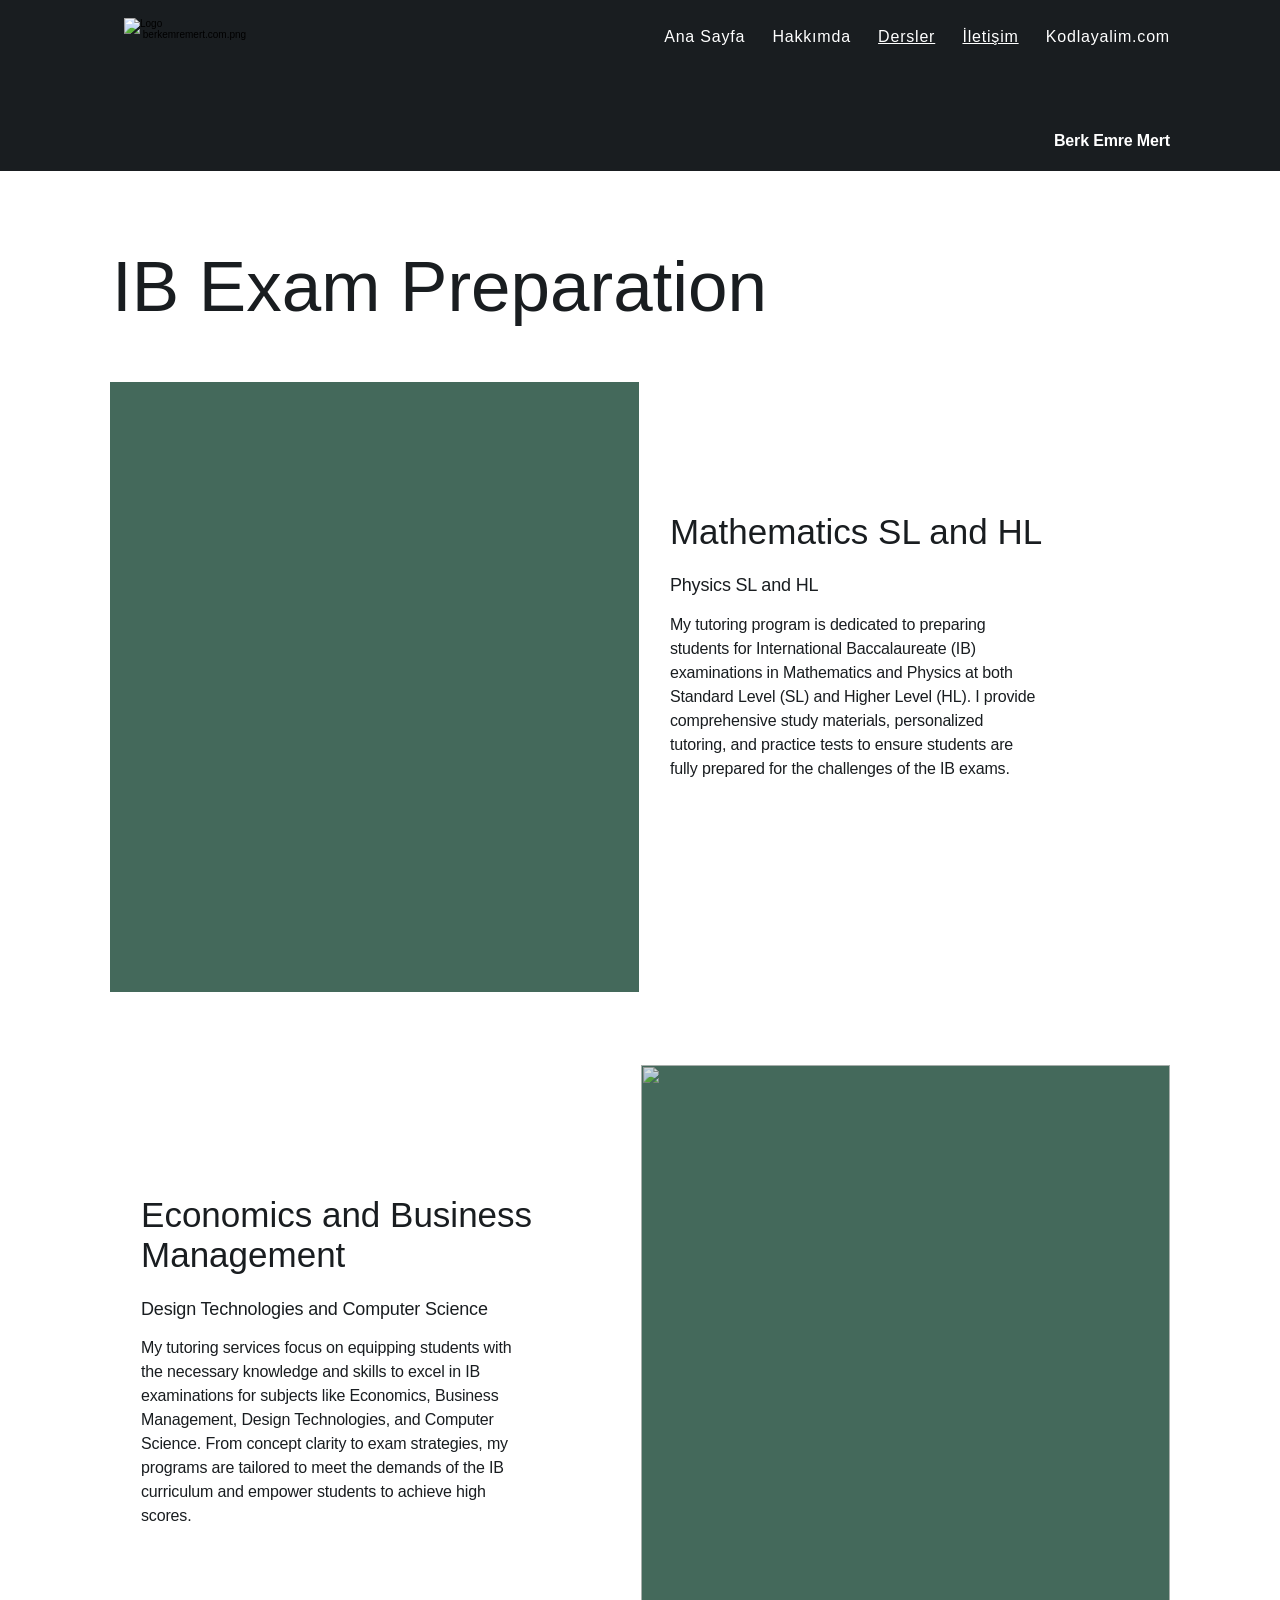
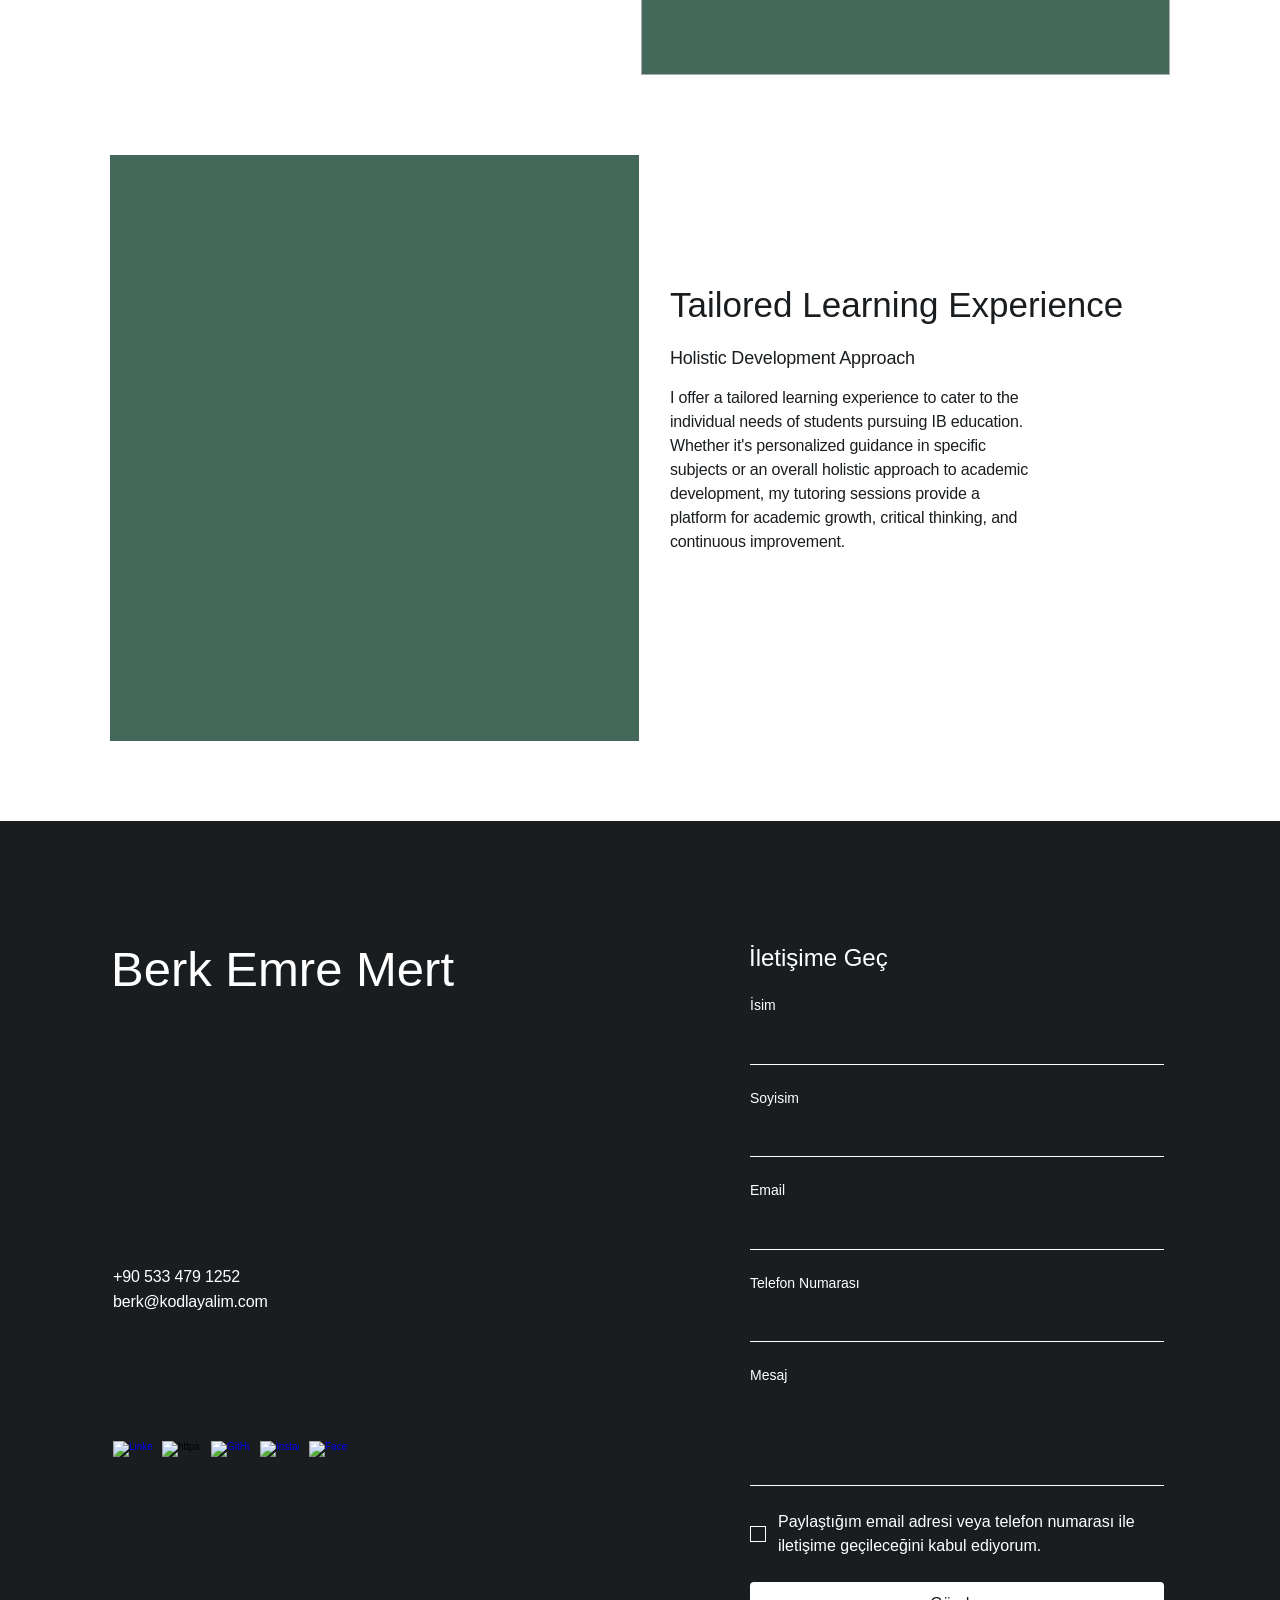
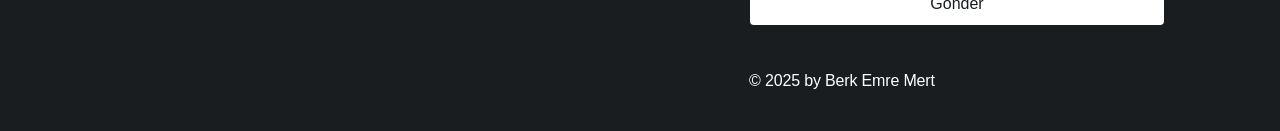
==== lessons.html @ 2b40e30b "Initial commit: resurrect kodlayalim main page and lessons page" ====
<!--
Missing assets detected during setup:
- chrome-extension://lgblnfidahcdcjddiepkckcfdhpknnjh/content/popups-script.js
- mailto:berk@kodlayalim.com
- chrome-extension://cjdnfmjmdligcpfcekfmenlhiopehjkd/dist/contentScripts/views/modal/top-level.css
- chrome-extension://idnnbdplmphpflfnlkomgpfbpcgelopg/inpage.js
-->
<!DOCTYPE html>
<!-- saved from url=(0048)https://berk756.wixsite.com/berkemremert/dersler -->
<html lang="tr" style=""><head><meta http-equiv="Content-Type" content="text/html; charset=UTF-8"><script src="assets/js/bundle.tracing.es5.min.js" crossorigin="anonymous"></script><script src="chrome-extension://lgblnfidahcdcjddiepkckcfdhpknnjh/content/popups-script.js"></script><style id="stndz-cookie-banners-1">._iph_cp_standalone, .accept-cookies, .acceptCookies, .acceptCookiesBox, .accept_cookies, .acceptcookies, .adn-window.adn-message, .agegate-cookie, .agree-cookie-wrap, .alert--cookies, .alert-cnil, .alert-cookie, .alert-cookies, .alert-cookies-banner, .alertCookie, .alertcookie, .alerts-manager-container, .allow-cookie-stripe, .alma-cookie-disclaimer, .amdb-lgpd-consent, .as-oil, .avg-cookiebar, .avia-cookie-consent-wrap, .avisolgpd-bar, .b-cookie-hint, .b-cookies, .ba_cookie_bar, .ban-cookies, .bandeau-cnil, .bandeau-cookies, .bandeauCookie, .bandeau_consent, .bannerInformativaEU, .barCookie, .barra_cookie, .barre-info-cookies, .barreInfoCookies2, .barre_cookies, .basel-cookies-popup, .blocCookie, .bloccookie, .block-cookies, .bmj-cookie-noticebar-content, .box-cookies, .box-lgpd, .box_cookie, .box_cookie_allow, .bpa-cookie-banner, .bs-wrap-gdpr-law, .bst-panel, .butterBar--privacy, .c-cookie, .c-cookie-banner, .c-cookie-bar, .c-cookie-policy, .c-cookieContainer, .c-cookiebar, .c-gdprPopup, .c2g_daimler_cookie_dialog_overlay, .c_cookie-policy, .capaAvisoCookies, .capa_cookie, .capa_cookies, .captify-widget, .caption-cookie, .cb01-cookie-bar, .cc-banner, .cc-blockingScreen, .cc-bottom-bar--slide-up, .cc-cookies, .cc-fixed-bottom, .cc-floating, .cc-window[aria-label="cookieconsent"], .cc_banner, .cc_banner-wrapper, .cc_container, .cc_disclaimer_box, .ccbnr, .ccmcss_oic, .cdp-cookies-alerta, .center_cookies, .ck-banner, .ck-cookie-w, .cky-consent-bar, .cky-consent-container, .cky-overlay, .clearfy-cookie, .cli-popupbar-overlay, .cnil-banner, .cnil-block, .cnilContainer, .cnilNotification, .cnil_warning, .co-cookies-disc-bar, .cokkie_footer_sticky, .com-cookie, .consent-container, .consent-cookie, .consent_container:not(body,html,:empty), .container-cookie, .container-cookie-notice, .container_cookies, .contao-cookiebar, .contenidoAvisoPoliticaCookies, .coockie, .coockie_banner, .cookie-accept-container, .cookie-accept-overlay, .cookie-agreement-wrapper, .cookie-alert ~ #exposeMaskOverlay, .cookie-alert-box, .cookie-assistant, .cookie-banner-bottom, .cookie-banner:not(body):not(html), .cookie-bar:not(body), .cookie-bg, .cookie-block, .cookie-box:not(body):not(html), .cookie-check, .cookie-compliance, .cookie-compliance-container, .cookie-confirm, .cookie-confirmation-banner, .cookie-consent-banner, .cookie-consent-banner-opt-out, .cookie-consent-block, .cookie-consent-content, .cookie-consent-ctr, .cookie-consent-holder, .cookie-consent.is-show, .cookie-container, .cookie-content, .cookie-dialog-wrapper, .cookie-disclaimer--overlay, .cookie-disclaimer:not(body), .cookie-disclosure, .cookie-footer, .cookie-footer-dialog, .cookie-header, .cookie-hint:not(body):not(html), .cookie-info-bar, .cookie-info-header, .cookie-info-layer, .cookie-info:not(body):not(html), .cookie-information-container, .cookie-information-wrapper, .cookie-law, .cookie-law-container, .cookie-law-overlay, .cookie-layer, .cookie-layer-visible:not(body):not(html), .cookie-legislation, .cookie-message-container, .cookie-message-overlay, .cookie-message:not(html):not(body), .cookie-monster, .cookie-msg:not(body):not(html), .cookie-nag, .cookie-note:not(body):not(html), .cookie-notice-container, .cookie-notice-dialog, .cookie-notice-wrapper, .cookie-notice:not(body):not(html), .cookie-notification:not(body), .cookie-notifier, .cookie-notify:not(body):not(html), .cookie-opt-in, .cookie-optin, .cookie-overlay:not(html):not(body), .cookie-panel-content, .cookie-panel-overlay, .cookie-panel:not(body):not(html), .cookie-permission, .cookie-permission-container, .cookie-permission-container-overlay, .cookie-police-bar, .cookie-policy-banner, .cookie-policy-box, .cookie-policy-message, .cookie-policy-notice, .cookie-policy-statement, .cookie-policy:not(body):not(html), .cookie-policy__banner, .cookie-pop, .cookie-pop-up-container, .cookie-popup-overlay, .cookie-popup:not(body):not(html), .cookie-prompt, .cookie-prompter, .cookie-rules-wrapper, .cookie-siteusage-notice, .cookie-tip, .cookie-warn, .cookie-warn-msg, .cookie-warning:not(body), .cookie-wrapper, .cookie123-popup, .cookieAccept, .cookieAccepterSlider, .cookieAdvice, .cookieAlert, .cookieAlertBarMessage, .cookieAlertBox, .cookieAsker, .cookieBan, .cookieBanner:not(body), .cookieBannerContainer, .cookieBar:not(body):not(html), .cookieBarContainer, .cookieBarReviewDesktop, .cookieBarReviewMobile, .cookieBox, .cookieCompliance, .cookieConsent:not(body):not(html), .cookieConsentBanner, .cookieConsentContainer, .cookieConsentPanel, .cookieContainer, .cookieControl, .cookieDisclaimer, .cookieDisclaimerContainer, .cookieDisclaimerContainerWrapper, .cookieInfo:not(body):not(html), .cookieInformation, .cookieInside, .cookieLaw:not(body):not(html), .cookieLegal, .cookieLegalComp, .cookieLegal_comp, .cookieMaster, .cookieMessage:not(body):not(html), .cookieMessageDiv, .cookieMonster, .cookieMsgContainer, .cookieNotice:not(body):not(html), .cookieNoticePopUp, .cookieNotification, .cookieNotify, .cookieOptIn, .cookiePanel, .cookiePolicy-Modal, .cookiePolicy-banner, .cookiePolicy:not(body):not(html), .cookiePolicyBannerOuter, .cookiePolicyBnr, .cookiePolicyNotice, .cookiePopUp, .cookiePopup, .cookiePopupContainer, .cookiePrompt, .cookieToast, .cookieTooltip:not(body):not(html), .cookieTooltipKontener, .cookieWarning, .cookieWarningBox, .cookie__show, .cookie_accept, .cookie_adv2, .cookie_alert, .cookie_alert_message, .cookie_bar, .cookie_box, .cookie_consent:not(body):not(html), .cookie_content, .cookie_footer_sticky, .cookie_info, .cookie_info_content, .cookie_law, .cookie_m, .cookie_message, .cookie_notice, .cookie_notification, .cookie_optin_box, .cookie_overlay, .cookie_panel, .cookie_policy, .cookie_policy_message, .cookie_popup:not(body):not(html), .cookie_privacy_info_bar, .cookie_warning, .cookie_wrapper, .cookieadmin_cookie_modal, .cookieadmin_law_container, .cookiealert, .cookiebanner:not(body), .cookiebar:not(body), .cookiebarcontainer, .cookiebarinner, .cookiebox, .cookieconsent-popup, .cookieconsent:not(body):not(html), .cookied:not(body):not(html), .cookiedisclaimer, .cookiediv, .cookiefooter, .cookieinfobannerWrapper, .cookielaw-container, .cookielaw:not(body):not(html), .cookieleiste, .cookiemonster, .cookienotice-bar, .cookienotice-container, .cookiepolicy, .cookiepopupcontainer, .cookies-advert, .cookies-alert, .cookies-alert-wider-wrap, .cookies-allow, .cookies-banner, .cookies-bar, .cookies-box, .cookies-container, .cookies-dialog, .cookies-eu, .cookies-eu-banner, .cookies-info-static, .cookies-info:not(html):not(body), .cookies-message, .cookies-modal, .cookies-msg, .cookies-note, .cookies-notice-msg, .cookies-notice:not(body):not(html), .cookies-notification:not(html):not(body), .cookies-notify, .cookies-open, .cookies-overlay, .cookies-policy, .cookies-popin, .cookies-popup:not(#style_important), .cookies-reminder, .cookies-reminder-v2, .cookies-row, .cookies-sec, .cookies-warning, .cookies-wrapper, .cookiesAlert, .cookiesBackground, .cookiesBar, .cookiesBgCls, .cookiesBlock, .cookiesContent, .cookiesDisclosure, .cookiesInfo, .cookiesMessage, .cookiesMessageBanner, .cookiesMessageLayer, .cookiesNote, .cookiesNotification, .cookiesPanel, .cookiesPro, .cookiesTxt, .cookiesWarning, .cookiesWarning-container, .cookies__banner:not(body):not(html), .cookies_bar, .cookies_box, .cookies_law_compliance_footer, .cookies_message, .cookies_notice, .cookies_noties, .cookies_notifier, .cookies_policy_container, .cookies_yum, .cookiesbar, .cookiesinfo, .cookieslaw, .cookiesms, .cookiesnotice, .cookiespolicy, .cookiestrip, .cookietext, .cookiewall:not(body):not(html), .cookiewarning:not(body), .cookiewrapper, .cookskom, .cp-cookie-banner, .cp-info-bar-container, .ctl_CookieWarning, .cwcookielaw, .cws-cookies-notification, .dCookiesAlert, .dc-cookie-consent, .delayed-module.alert-cookie.alert, .disclaimerCookies, .dismissable-cookie-policy, .divCookiePopUp, .divCookiePopUpContainer, .divascookies, .dom-content--eu-banner, .dr-cookie-info-box, .drawer-cookies, .ds2-cookie-disclaimer, .e-consents-alert, .e-cookie-message, .ePrivacyOuterWrapper, .ec-cookie-policy, .ecdcCookiePolicy, .ecomcookielaw-holder, .egmont-cookies, .eh-cookieinfo, .eksCookieContainer, .element-cookie-banner, .ensureCookie, .epson_cookienotice, .epublishing-priority.epublishing-eu-cookies, .etiCookieBanner, .ets_cookie_banber_block, .eu-cookie-compliance-banner:not(body):not(html), .eu-cookie-message, .eu-cookie-nag, .eu-cookie-notice, .eu-cookies, .eu-cookies-bar-cookies-bar-wrap, .euCookie, .euCookieLaw, .euPrivacy_cookiesMsg, .eu_cookie, .eucookie, .eucookie_disclaimer, .eucookielaw, .eucookies, .eupopup-container, .ext-cookie, .ez-cookie-banner, .f-data-policy, .filCookiesCnil, .flexit_cookie, .footer-cnil, .footer-cookie, .footer-cookies-policy, .footer-lgpd, .footer-policy.js-footer_policy, .footer__cookies, .footer_cnil, .freeprivacypolicy-com---nb, .freeprivacypolicy-com---nb-simple, .fucking-eu-cookies, .fucking-priority.fucking-eu-cookies, .fusion-privacy-bar, .future-cookie-bar, .g-cookiebar, .gdpr-banner, .gdpr-box:not(body):not(html), .gdpr-consent-backdrop:not(body):not(html), .gdpr-container:not(#style_important), .gdpr-cookie-bar, .gdpr-cookie-info, .gdpr-cookie-notice, .gdpr-cookie:not(html):not(body), .gdpr-privacy-bar, .gdprModal__placeholder, .gdprPopup, .gdpr_cookie_popup, .globalcookiepolicycontainer, .glue-cookie-notification-bar, .gn-cookie-alert, .gpm-cookie-accepted, .grt-cookie-active, .head-cookie-container, .header-cookie-content, .header-cookies, .headerCookies, .ib-m-cookie-banner, .id-CookieConsent, .identity-noticebar, .idxrcookies-block-user-nav::before, .imPolicycookiemessage, .info-cookie, .infoCookies, .infocookies, .inpage_cookieOptOutForm, .j-cookieContainer, .jix_acceptcookies_box, .jnews-cookie-law-policy, .js-CookieBanner, .js-consent-banner, .js-cookie-banner, .js-cookie-bar, .js-cookie-compliance:not(html):not(body), .js-cookie-consent, .js-cookie-container, .js-cookie-disclaimer, .js-cookie-message:not(html):not(body), .js-cookie-notice, .js-cookie-policy, .js-cookie-policy-header, .js-cookie-widget, .js-cookieComply, .js-cookieMessage, .js-cookies, .js-cookies-box, .js-message-cookies, .js-toast-cookies, .js_cookie_law, .k4-cookie, .kacookie-cm-window, .kvkkpop, .l-footer-cookie, .l-footer_cookieAlertBox, .layerCookie, .layer_cookie, .lgcookieslaw-banner, .lgcookieslaw-overlay, .lgcookieslaw_banner, .lgpd:not(body):not(html), .lia-cookie-banner-alert, .luxar_disclaimer_container, .m-cookie-notice, .m-cookiepolicy, .m-popup__cookies, .m159-cookies, .m_cookie, .mainCookieAlerta, .maserati-cookie, .mb_informativa_cookies, .md-cookies-advice, .message-cookie, .message-cookies, .message-demande-cookies, .message-modal-cookie, .mk_cookie_policy, .mnd-cookie-bar, .mod-cookiepolicy, .mod-privacypolicy, .module-cookie-info, .ms-cookie-ok, .muniweb-cookies, .mw-cookiewarning-container, .nav__cookies, .navbar-privacy, .nca-cookiesaccept-line, .no-cookies:not(html):not(body), .notice--cookie:not(body):not(html), .notice--cookieAdvanced, .notice-cookie, .notice_notice_cookies, .notification__content-cookie, .notificationpopup, .npo_cc_regular, .nr-cookie-notification, .o-cookielaw, .obs_cnil, .okookie, .om-cookie-agreement, .optanon-alert-box-wrapper, .optanon-show-settings, .overlay-cookie, .p-cookiebar, .p_cookie, .page-wrap--cookie-permission, .panel-cookies, .panel_cookie, .paveCookies, .pck-flatsome-cookies, .pcookie, .pd-cookie-banner-window, .pea_cook_more_info_popover, .pea_cook_wrapper, .penci-wrap-gprd-law, .pf-cookie-directive, .plugin_cookie, .politicaCookies, .polityka-cookie, .pop-cookie, .popup-alert-notice, .popup-choose-cookies, .popup-cookie, .popup-cookie-notice-wrap, .popup_cookie, .preventAcceptance, .privacy-alert, .privacy-warning, .privacybanner, .privacycookie, .qb-cookielaw-bar, .radioplayer-cookie-consent, .rdm-daac-notice-template, .react-cookie-banner, .regional-cookie-warning, .rltcp_information_cookie, .rlx-cookie, .roh-cookies, .row-cookies, .rs-alert-cookie, .sanoma-optin-bar, .sb-ncookies-alert, .sc-cookies, .sd_cookiespolicy, .selectorCookieLawMessage, .self-contain-cookie, .seopress-user-consent, .sets-cookie, .sf_cookie_container, .sgsCookies, .sh-cookie-confirmation, .sh-page-notice, .shop_index > div#cookie, .shopui-eu-cookie-bar, .sisu-cookie-notice, .site-cookie-panel, .site-cookies, .siteCookies[data-testid="cookiesPopup"], .sqs-cookie-banner-v2, .storm-cookie, .sys_cc-cookies, .tCook, .tarteaucitron-banner, .taunton-user-consent-visible, .tcCookiesDialogWrapper, .tesco-cookie, .texteAlerteCookie, .tg-info-cookie, .thb-cookie-bar, .tibrr-cookie-consent-container, .tm-cookie-banner, .tmblr-iframe--gdpr-banner, .toast-type-newCookie, .tre-cookie-disclaimer, .tvcmscookies-notice, .tx-om-cookie-consent, .u-cookies-consent, .ui-dialog-cookies, .uk-cookie, .uk-cookie-banner, .uk-cookies, .uk-notification-bottom-center, .ultimize_cookie_notification_container, .umuCookieMain, .use-cookie-container, .v2_cookies_container, .viacomcookiebar-extended, .voc-cookie-message, .waconcookiemanagement, .warningCookieWrap, .we-use-cookies, .woodmart-cookies-popup, .wordpress-gdpr-popup, .wp-block-jetpack-cookie-consent, .wp-gdpr-cookie-notice-wrap, .wpcc-container, .wpgdprc-consent-bar, .wrap_cookie_policy, .wrapper--cookies, .wrapper--cookies-disclaimer, .wrapperCookies, .wsa-cookielaw, .wtm-cookies, amedia-privacybox, amp-consent, app-cookie-consent-popup, app-cookies-agreement, ark-cookiebar, aside[class="gdpr-wrapper top"], aside[data-role="gdpr-cookie-container"], body #cookie-policy, body .cookiealert.show, body > #ckb[style].wbg, body > #ckch, body > div#cs_stripe, body > div.ns-cookie-consent, body div#lgpd-banner, body.sliding-popup-processed > #sliding-popup, body:not(.cookie-modal-open) > div#dm-cookie-popup-container, body:not(.orejimeBody-WithModalOpen) div.orejime-Notice, body:not(.scroll-lock) .cookie-alert, cloudflare-app[app="cookiless"], cloudflare-app[app="tibrr-cookie-consent"], dialog[data-controller="common--cookies--alert"], div#ask-cookie, div#ccpaCookieBanner, div[class*="cookiesAnnounce-"], div[class^="app_gdpr"], div[data-cy="cookie-banner"], div[data-hook="ccsu-banner-wrapper"], div[data-storage-item^="t886cookiename_"], div[data-testid="cookiePopup"], div[data-testid="cookies-dialog"], main + div[class][style^="--headlineFontFamily:"], wecoma-lite {display:none !important; visibility:hidden !important; opacity:0 !important;position:absolute !important; width:0px !important; height:0px !important;}</style><style id="stndz-cookie-banners-0">#AvisoCookieslaw, #BandeauCookie, #BandeauInfoCookie, #BlkCookies, #BorlabsCookieBox, #CCompliance, #CNIL, #CNIL-notice, #CNILMessage, #COOKIE_BANNER, #CP_box, #CRTL_AlertCookie, #CRTL_CookieAlert, #Consentement-cookies, #Cookie-Container, #Cookie-Overlay, #Cookie-Policy, #CookieAdvice, #CookieAlert, #CookieBanner, #CookieBannerNew, #CookieBar, #CookieConsent, #CookieConsentDiv, #CookieContainer, #CookieDiv, #CookieInfo, #CookieInformation, #CookieMessaging, #CookieNotice, #CookieNotification, #CookieNotificationBar, #CookieOK, #CookiePanel, #CookiePolicy, #CookieQBanner, #CookieReportsButton, #CookieReportsPanel, #CookieT2Bar, #CookieWarning, #CookieWrapper, #CookielawBanner, #CookiesBanner, #CookiesDiv, #CookiesOverlay, #CookiesWarning, #EUCookie, #EUCookieMsg, #EUDirectiveCookiePanel, #EuCookieBar-8, #EuCookieLawForm, #FT_Cookies, #Footer_cookieLawBox, #GMI_Privacy_Policy, #GlobalCookieBanner, #LGPD, #PaveCookies, #PrivacyBanner, #Row1_Column1_Cell1_CookieSettings_CookieSettings, #SgCookieOptin, #SiteMasterPage_updCookieDisclaimer, #TNTpageContentPlaceHolder_pnlCookieMessage, #WP-cookie-info, #_evidon_banner, #about-cookies, #aboutCookieUsageBox, #ac-cookie-compliance, #ac_cookiesvalidation, #accept-cookie, #accept-cookies-div, #acceptCookie, #acceptCookieMeg, #acceptCookies, #acceptCookiesBar, #acceptCookiesDiv, #accept_cookie, #accept_cookies, #acceptance_of_cookies, #acceptcookie, #acookie, #acris--cookie-permission--modal-overlay, #acris--page-wrap--cookie-permission, #af-cookie-policy, #agree_cookies, #agreecookies, #alert-cookie, #alert-cookie-policy, #alertCookie, #alertCookies, #alerte-cookies, #alerte_cnil, #alerte_tracking, #all4nav-cookie-component, #all4nav-cookie-policy-notification, #allowCookiesPopup, #aoCookiePolicy, #arte-cookie-banner, #askCookies, #asterix_cookie_widget, #au_cookiesalert, #avcn_notification, #avertissement_cookies, #avis-cookies, #aviso-cookies, #avisoCookies, #avisoCookiesLayer, #avisoLGPD, #awsccc-sb-ux-c, #axs_cookie_toggle, #ba_eu_cookie_law, #bandeau-c, #bandeau-cookies, #bandeauCookie, #bandeauCookies, #bandeau_cookie, #bandeau_cookies, #banner-cookie, #bannerCNIL, #bannerCookieContainer, #bannerCookies, #banner_cnil, #banner_cookie, #banniere-cookie, #barraCOOKIE, #barraaceptacion, #bauerCookiePolicy, #bbccookies, #bf-cookie-notice, #bkCookieBanner, #bloc_cookies, #bloc_setcookie, #block-cookie_policy-0, #block-inf-eu-cookie-cookie-disclaimer, #blogger_cookie_notice, #bonaCookies, #bootcooker-banner, #boxZgodaNaCookie, #box_cookie_info, #box_cookies_error, #buzzblogpro-cookie-banner, #bvin-cookie-box, #bw_cookiechoice, #c2g_cookie_dialog, #c_agrem, #ca_banner, #ca_info_plus, #cadre_alert_cookies, #capaAvisoPoliticaCookies_superior_mensajes, #cartelcookielegal, #catapult-cookie-bar, #cc-cookie-law, #cc-cookie-notice, #cc-cookies, #cc-notification, #cc_cookies, #cca-cookies-holder, #ccc-state, #ccconsent, #cccwr, #ccgtm-banner, #ccm-cookiesDisclosure, #cconsent-bar, #center_bandeau_cookie, #cerekKullanimUyari, #cerez-politikasi, #cewe-accept-cookies, #cf-cookie-banner, #ck-cookie-statement, #ck_dsclr_v2, #cl-banner, #cliSettingsPopup, #close_cnil, #cm-cookie-policy, #cm-cookie-window, #cmp-app-container, #cmp-faktor-io-brand-consent-notice, #cmplz-cookiebanner-container, #cmsCookieWarning, #cnil, #cnil-cookie, #cnil-cookie-panel, #cnil-layer, #cnilNotification, #cnil_alert, #cnil_bandeau, #cnil_bar, #cnil_bar_wrapper, #cnil_privacy, #com_cookie_policy, #confirmCookie, #confirmCookiePolicy, #confirm_cookie_use, #consent-banner-main, #consent-banner-overlay, #consent-box-lgpd, #consent-manager, #container_info_cnil, #conteneurCookies, #content-cookies, #coockie-mex, #coockieAPContainer, #coockiechoice, #coockies_warning, #cooki_accept, #cookie-accept, #cookie-acceptation-popup, #cookie-alert, #cookie-allow, #cookie-banner, #cookie-banner-container, #cookie-banner-lgpd, #cookie-bar, #cookie-bar-bottom, #cookie-bar-main, #cookie-bar-module, #cookie-bg, #cookie-block, #cookie-cnil-box, #cookie-compliance, #cookie-compliance-bottom, #cookie-compliance-bottom-overlay, #cookie-compliance-container, #cookie-consent, #cookie-consent-banner, #cookie-consent-bar, #cookie-consent-container, #cookie-consent-popup, #cookie-consent-wrapper, #cookie-container, #cookie-container2, #cookie-content, #cookie-control, #cookie-dialog, #cookie-directive, #cookie-disclaimer, #cookie-disclosure, #cookie-div, #cookie-header, #cookie-hint, #cookie-icon, #cookie-info, #cookie-info-bar, #cookie-info-box, #cookie-info-container, #cookie-info-div, #cookie-info-layer, #cookie-information, #cookie-information-banner, #cookie-information-wrapper, #cookie-inner-wrapper, #cookie-law, #cookie-law-banner, #cookie-law-bar, #cookie-law-compliance, #cookie-law-consent-section, #cookie-law-container, #cookie-law-div, #cookie-law-info-bar, #cookie-layer, #cookie-lightbox, #cookie-message, #cookie-message-container, #cookie-modal-bg, #cookie-msg, #cookie-note, #cookie-notice, #cookie-notice + .cookie-notice__overlay, #cookie-notice-blocker, #cookie-notification, #cookie-notification-bar, #cookie-notification-wrapper, #cookie-notifier, #cookie-opt-in, #cookie-opt-in-footer, #cookie-optout, #cookie-overlay, #cookie-overlay-footer, #cookie-overlay-wrapper, #cookie-panel, #cookie-policy-banner, #cookie-policy-bar, #cookie-policy-container, #cookie-policy-notice, #cookie-policy-strap, #cookie-policy-warning, #cookie-popin, #cookie-popup, #cookie-prompt-fixed, #cookie-regle, #cookie-ribbon, #cookie-slide, #cookie-statement, #cookie-terms, #cookie-ue, #cookie-warn, #cookie-warning, #cookie-warning-bar, #cookie-window:not(body):not(html), #cookie-wrapper, #cookie1, #cookieAccept, #cookieAcceptContainer, #cookieAcceptMessage, #cookieAcceptPos, #cookieAcknowledgement, #cookieAdv, #cookieAgree, #cookieAgreementContent, #cookieAlert, #cookieAlertBoxID, #cookieAlertMessage, #cookieAlertWrapper, #cookieBanner, #cookieBar, #cookieBgOverlay, #cookieBlock, #cookieBnr, #cookieBox, #cookieChoiceBanner, #cookieChoiceInfo, #cookieCompliance, #cookieComplianceMessage, #cookieConsent, #cookieConsentBanner, #cookieConsentBar, #cookieConsentContainer, #cookieConsentForm, #cookieConsentPrompt, #cookieContainer, #cookieContent, #cookieControl, #cookieCookieBar, #cookieDisc, #cookieDisclaimer, #cookieDiv, #cookieDivContent, #cookieDough, #cookieDropDown, #cookieFixed, #cookieFooter, #cookieFrame, #cookieGuardMsg, #cookieHeader, #cookieHint, #cookieInfCont, #cookieInfo, #cookieInfoBanner, #cookieInfoBar, #cookieInfoBox, #cookieInfoContent, #cookieInfoDiv, #cookieInfoMsgWrapper, #cookieInfoWrapper, #cookieInformerBooklet, #cookieLY, #cookieLaw, #cookieLawAcknowledgmentDiv, #cookieLawBox, #cookieLawContainer, #cookieLawHeader, #cookieLawText, #cookieLayer, #cookieLine, #cookieMessage, #cookieMessageBox, #cookieMessageContainer, #cookieMessageDisplayDIV, #cookieMessageWrapper, #cookieMgn, #cookieModal, #cookieMon, #cookieMonsterWrapper, #cookieMsg, #cookieMsgBlock, #cookieMsgWrapper, #cookieNotes, #cookieNotice, #cookieNoticeContainer, #cookieNoticePro, #cookieNotification, #cookieOverlay, #cookiePanel, #cookieParisien, #cookiePlaceholder, #cookiePolicy, #cookiePolicy-layer, #cookiePolicyAlertBox, #cookiePolicyBar, #cookiePolicyContainer, #cookiePolicyNotice, #cookiePolicyNotification, #cookiePolicyPopup, #cookiePolicyWrapper, #cookiePoolicy, #cookiePop, #cookiePopUp, #cookiePopin, #cookiePopup, #cookiePopupContainer, #cookiePrompt, #cookiePromptWrapper, #cookieSection, #cookieSettingsDialog, #cookieTime, #cookieUsagePopIn, #cookieView, #cookieWarning, #cookieWarningBox, #cookieWarningDiv, #cookieWarningMessage, #cookieWarningR, #cookieWindowContainer, #cookieWrap, #cookieWrapper, #cookie_accept, #cookie_agreement, #cookie_alert, #cookie_alert_bar, #cookie_alert_container, #cookie_assistant_container, #cookie_banner, #cookie_banner_container, #cookie_bar, #cookie_bar_top, #cookie_box, #cookie_choice, #cookie_clicker, #cookie_cnil, #cookie_consent, #cookie_consent_container, #cookie_content, #cookie_disclaimer, #cookie_disclaimer_wrapper, #cookie_header, #cookie_info, #cookie_info_area, #cookie_info_wrapper, #cookie_law, #cookie_law_banner, #cookie_layer, #cookie_message, #cookie_message_container, #cookie_modal, #cookie_msg, #cookie_note, #cookie_notice, #cookie_notification, #cookie_notification_bar, #cookie_panel, #cookie_policies, #cookie_policy, #cookie_policy_alert, #cookie_policy_banner, #cookie_policy_popup, #cookie_popup, #cookie_popup_container, #cookie_privacy_holder, #cookie_privacy_info_bar, #cookie_privacy_popup, #cookie_prompt, #cookie_shout, #cookie_str, #cookie_usage, #cookie_warn, #cookie_warning, #cookie_widget, #cookieaccept, #cookiealert, #cookiealert_content, #cookiebalk-wrap, #cookiebanner, #cookiebar, #cookiebar-container, #cookieblock, #cookiebnr, #cookiebox-wrapper, #cookiecnil, #cookieconfirm, #cookieconsent, #cookieconsentbar, #cookieconsentdiv, #cookiecontrol, #cookiecontrol_notice, #cookiediv, #cookiehint, #cookieinfo, #cookieinfo-container:not(#style_important), #cookieinfobar, #cookieinfobox, #cookielaw, #cookielaw2, #cookielawwarning, #cookielightbox, #cookiemenu, #cookiemessage, #cookiemodalbar, #cookiemodalbarplaceholder, #cookiemodule, #cookiemonster, #cookiemonster_popup, #cookiemsg, #cookiemsgbox, #cookienote, #cookienotice, #cookienotice-container, #cookienotif, #cookienotifier, #cookienotify-wrapper, #cookieoverlay, #cookiepanel, #cookiepolicy, #cookiepolicyContainer, #cookiepolicybg, #cookiepolicydiv, #cookiepop, #cookiepopup, #cookier-banner, #cookierBayer, #cookiereports-badge, #cookies-acc, #cookies-agreed-wrapper, #cookies-agreement, #cookies-agreement-box, #cookies-alert, #cookies-auth, #cookies-baner-wrapper, #cookies-banner, #cookies-bar, #cookies-fancybox, #cookies-info, #cookies-info-banner, #cookies-information, #cookies-information > .innerDiv, #cookies-message, #cookies-message-container, #cookies-message-main, #cookies-messages, #cookies-modal, #cookies-msg, #cookies-notice, #cookies-notification-popup:not(body):not(html), #cookies-overlay, #cookies-panel, #cookies-policy, #cookies-policy-banner, #cookies-policy-container, #cookies-policy-mssg, #cookies-policy-popup, #cookies-policy-prompt, #cookies-policy-wrapper, #cookies-politics, #cookies-privacy, #cookies-verify, #cookies-warning, #cookies-warning-box, #cookies-wrapper, #cookiesAlert, #cookiesAllowingRequest, #cookiesArticle, #cookiesBanner, #cookiesBar, #cookiesBox, #cookiesContainer, #cookiesDiv, #cookiesInfo, #cookiesInfoBox, #cookiesInitialDialog, #cookiesLequipe, #cookiesMessage, #cookiesNoticeDiv, #cookiesNotification, #cookiesNotifier, #cookiesOptInMessage, #cookiesOptInMessageWrapper, #cookiesPanel, #cookiesPolicyMessage, #cookiesPolicyPopup, #cookiesPop, #cookiesPopup, #cookiesWarning, #cookiesWarningActive, #cookiesWarningBanner, #cookiesWrapper, #cookies_apla, #cookies_ask, #cookies_avertissement, #cookies_banner, #cookies_block, #cookies_block_footer, #cookies_border, #cookies_box, #cookies_container, #cookies_info, #cookies_message, #cookies_message_bar, #cookies_msg, #cookies_notification, #cookies_notifier, #cookies_policy, #cookies_warning, #cookiesadv, #cookiesck, #cookiesconcentbar, #cookiescontainer, #cookiescript_injected, #cookiescript_injected_wrapper, #cookiesdirective, #cookiesdisclaimer, #cookieseal-banner, #cookieshit, #cookiesjsr, #cookiespolicy, #cookiespolicymessage, #cookiesribbon, #cookiestat, #cookiestatement, #cookiestrip, #cookietable, #cookietext, #cookietop, #cookieu_header, #cookieuseage, #cookiewarn, #cookiewarning, #cookiewrap, #cookiewrapper, #cookis-bg, #cookpol, #ctl00_CookieMessage1_divCookie, #ctl00_CookieMessage1_upCookie, #ctl00_Cookies_CookieContainer, #ctl00_Footer_rnCookies_popup, #ctl00_cookie_panel, #ctl00_cookieconsent_ajaxPanel, #ctl00_ctl00_divCookiePolicyContainer, #ctl00_pnlCookieMessage, #ctl00_privacyCookies_LIPCNB_PrivacyandCookiesNoticePanel, #ctl01_ctl00_CookiePreferencesControl, #ctl20_pnlCookie, #ctl30_pnlCookie, #ctrlHeader_divCookieText, #cw-cookieInfo, #data-controller-stripe, #dcc_cookieMessageContainer, #dennis-cookie-notice, #desktop-cookie-disclosure, #didomi-notice, #disclaimerC, #disclaimerCookies, #disclaimerDialog_modal, #divCookie, #divCookieAlert, #divCookieConfirm, #divCookieMsg, #divCookieNotify, #divCookiePolicy, #divCookiesBox, #divFrmUserCookieConfirm, #div_cookie, #divcook, #dlgCookies, #docbody > div.eu-cookie-panel, #domCookieWarning:not(html):not(body), #dv-cookie-notice, #dvCookie, #e-privacy-message, #eCookieConsentDialog, #eCookieMsg, #ePrivacyBanner, #ePrivacyDisclaimer, #easy-cookies-policy-main-wrapper, #ec-cookie-messages-container, #ee-cookies-message, #eimm_box_cookie_alerte_message, #elGuestTerms, #eprivacy, #eu-cookie, #eu-cookie-bar, #eu-cookie-compliance, #eu-cookie-consent, #eu-cookie-content, #eu-cookie-law, #eu-cookie-notifier, #eu-cookie-notify-wrap, #eu-cookie-policy, #eu-cookie-policy-banner-wrapper, #eu-cookie-wrap, #eu-cookies, #eu-cp-banner, #eu-privacy, #euCookie, #euCookieBar, #euCookieDirective, #euNotice, #eu_cookie, #eu_cookies, #eu_cookies_overlay_content, #eu_notice_content, #eucl_panel, #eucookie, #eucookielaw, #eucookienotice, #expat_cookies, #external-cookie-bar, #ez-cookie-dialog-wrapper, #fixed-cookie, #flag-cookies, #foCookieNotice, #footer-cnil-space, #footer-cookie-banner, #footer-cookies, #footer-lgpd, #footerCookieArticle, #footer_cookies, #footer_tc_privacy, #fp_cookieMessageContainer, #frameCookiesBox, #front-no-cookies-warn, #fs-cookiewarning, #fupi_cookie_notice, #future-cookie-bar, #gabarit_cnilcookie, #gb_sm_notification, #gccookiemessage, #gdpr-banner, #gdpr-consent-form-wrapper:not(body):not(html), #gdpr-cookie-consent-bar, #gdpr-cookie-message, #gdpr-cookie-notice, #gdpr_area, #gdpr_bar, #gdpr_box, #gdrpNotification, #gel-cookie-banner, #gh-cookieb, #global-cookie-message, #gn-cookie-accept, #golem-cookie-accept, #have-a-cookie, #headband-cookie, #headband_cookies, #header-info-cookie, #headerCookieLaw, #headerCookies, #headerCookiesAdvice, #headerTopBarMessageCookies, #hi-cookie-box, #htmlPopinCookies, #icoCookiesBanner, #id_cookieconsent, #id_tr_cookies, #idg-cookie-bar, #idxrcookies, #ietCookiePanel, #imPolicycookiemessage, #implicitCookieModal, #info-cookie, #infoCookie, #info_cookie, #informations-cookies, #infos_cookie, #itv-cookie-notification, #itv-glob-cookie-policy, #jQAlertAcceptCookie, #jlp-cookie-container, #jquery-cookie-law-script, #js-TosPrivacy, #js-cookie-notice, #js-ext-cookie, #js-infos-cookies, #js-message-bar-cookie-notice, #js_popup_cookies, #js_pushDownCookieMessage, #jumper_cookies, #kanews-cookie-box, #layerAcceptCookie, #layerCookies, #layer_cookie, #lc_cookies-main, #lca-cookie-notification, #legalLayer, #legal_policy_cookies, #lgdp, #logon-snippet-icookie, #lscookiesMax, #lsw-cookie-bottom-box, #m_cookie_popup, #machete_cookie_container, #mainDivLegacyCookie, #masterDivCookie, #message-cookie, #messageCookie, #message_cookie, #mfn-gdpr, #mk-cookie, #mktg_Cookie, #mktg_Cookie_Wrap, #mmmmm-cookies, #mnd-cookie-bar, #modalCookieContainer, #moove_gdpr_cookie_info_bar, #msg-cookie, #msg-cookie-level0, #msgCookie, #mss-legal-banner, #mssg-cookies-warning, #mtcookieconsent, #mycookie, #name-ga-cookie-accept-bar, #nav_cookie, #nbcCookieChoice, #new-cookie, #nibirumail_cookie_advice, #no-cookie, #notice--cookie, #notice-cookie-block, #notificacio-cookies, #notification__cookie, #notification_cookiewarning, #notificationcookie, #nova_cookie_disclaimer, #npo_cc_notification_wrapper, #nq_cnilbanner, #nuk-cookieMessage, #nwcook-message, #o-cookie, #oct-policy, #oemaceptacion, #okcookies, #okookie-box, #onetrust-consent-sdk, #optanon-popup-bg, #pCookieWarning, #page-advice-cookie, #panel-cookies, #pc-cookie-notice, #pecr-compliance-banner, #phrase_notification_cookies, #pi_tracking_opt_in_div, #pjAcceptCookieBar, #pl_cookies, #plugin_cookie_int, #pm-cookie-consent, #pnl-cookie, #pnlCookieBanner, #pnlCookieWarning, #politicaCookies, #polityka-cookies, #politykacooki, #politykaprywatnosci, #popUpInfosLegal, #popinCookie, #popup-cookie, #popup-cookies, #popup-webpage-cookie, #popup_cookie, #pravda-cookie-usage, #pricacy_popup, #privacy-bar, #privacy-consent, #privacy-message-bar, #privacy-policy-panel, #privacyBar, #privacyOuterContainer, #privacyPolicyLayer, #privacyPolicyLayerN, #privacyWarningBanner, #privacy_cookiepolicy, #privacy_law, #privacypolicy, #private-policy, #pronamic_cookie_holder, #qb_cookie_consent_main, #rb-cookie-container, #rb-privacy, #rbiCookiePolicy_pushDownBoxWrapper, #redim-cookiehint-modal, #redim-cookiehint:not(body):not(html), #regens-cookie-setting, #remoteCookie, #resultCheckCookieMSG, #rtl_cookie_small, #rtveCookiePolicy, #ruban-cnil, #rvacookies, #rwd-cookie-message, #s-cookie, #s112_accept_cookies, #saycookie, #scmp-popin.scmp-popin, #scnb-cookie-bar, #sdbCookieLegalContainer, #semocookie-handler, #shop-cookie, #shopify-pc__banner#shopify-pc__banner, #simple-cookie-banner, #site-cookie-policy, #site-we-use-cookies, #site-wide-cookie-message, #skycom-cookie-wrapper, #slidingCookieDiv, #smile-cookie-wrapper, #spartooCookies, #spicookiebanner, #sto-cookieMessage, #stoppage, #sun-cookieMessage, #survey_bar, #svtCookieInformationContainer, #syl-cookie-monster, #tarteaucitronAlertBig, #tarteaucitronRoot, #tc_privacy, #termly-code-snippet-support, #tescoCookieNotification, #tesco_cookie_widget, #tfm_dsgvo_disclaimer, #the-cookie, #theme_cookie, #thiscookiemessage, #tid_cookieWarning, #toolbar_cookies, #topCookie, #townside-cookiebar-outer, #trackCookieBar, #trackingCookie, #tripla-cookie-consent, #truste-banner, #truste-consent-track, #ts_cookie_info, #tt-cookie-alert, #tto-cookieMessage, #tv2cookiebar, #twCookieConsent, #tweCookie, #tx-emhcookiebanner-bannerwidget, #tx_cookies, #tx_cpscookieinfobox_pi1, #uecookies, #ui-cookie-policy, #uk-cookie-use, #ukCookiePopup, #uo_cookie_banner, #us-cookies, #useCookiesCont, #user-cookie-message, #user_optin_banner, #usrConsent, #usrcookies, #v-cookielaw, #viewlet-cookiepolicy, #vscookieAlertCont, #vvc_cookie, #warn-cookies-area, #warning_cookie, #wdg_cookie_bar, #website-cookies, #welcomebar-wrapper, #widget-vrtcookiebalk, #wk_cookiebar, #ws_eu-cookie-container, #wsjconsent, #wt-cookie-box, #ww-cookie-information, #zaz-nb-plugin-cookie-message, .CNIL, .COOKIECONSENT_BANDEAU, .Cms_CookieConsent, .Common-Privacy-HeaderCookiesMessage, .Cookie--bottom, .CookieAcceptPanel, .CookieBanner:not(body):not(html), .CookieBar:not(body), .CookieChoiceContainer, .CookieConsent:not(body):not(html), .CookieDirectiveDisplay, .CookieDirectiveHeight, .CookieMessage, .CookieMonsterBox, .CookieNote, .CookieNotice:not(body):not(html), .CookieNoticeContainer, .CookieNotification, .CookieNotificationTopBar, .CookieNotifyWidget__wrapper, .CookiePolicyBar, .CookieWarning, .CookieWrapper, .Cookies:not(body):not(html), .CookiesBar, .CookiesMessageContainer, .EUCookie, .EUCookieBox, .EUCookiePolicyContainer, .EuCookieSheet, .ModThomasCookiesC, .O-CookieLaw, .PortletGestionDesCookiesCNIL, .SCK_Banner, .Section-Cookie {display:none !important; visibility:hidden !important; opacity:0 !important;position:absolute !important; width:0px !important; height:0px !important;}</style><style id="stndz-general-13">.vmag_medium_ad, .voc-ob-wrapper, .vodl-ad__bigsizebanner, .vpnad, .vs-advert-300x250, .vsw-ads, .vswAdContainer, .vuukle-ad-block, .vuukle-ads, .vw-header__ads, .w-ad-box, .w-adsninja-video-player, .w-content--ad, .wAdvert, .w_AdExternal, .w_ad, .waf-ad, .wahAd, .wahAdRight, .waldo-display-unit, .waldo-placeholder, .waldo-placeholder-bottom, .wall-ads-control, .wall-ads-left, .wall-ads-right, .wallAd, .wall_ad, .wcAd, .wcfAdLocation, .weatherad, .web_ads, .webpart-wrap-advert, .well-ad, .werbungAd, .wfb-ad, .wh-advert, .wh_ad, .wh_ad_inner, .when-show-ads, .wide-ad, .wide-ad-container, .wide-ad-new-layout, .wide-ad-outer, .wide-ads-container, .wide-advert, .wide-footer-ad, .wide-header-ad, .wide-skyscraper-ad, .wideAd, .wideAdTable, .widePageAd, .wide_ad, .wide_adBox_footer, .wide_ad_unit, .wide_ad_unit_top, .wide_ads, .wide_google_ads, .wide_grey_ad_box, .wide_sponsors, .widead, .wideadbox, .widget--ad, .widget--local-ads, .widget-300x250ad, .widget-ad, .widget-ad-codes, .widget-ad-image, .widget-ad-script, .widget-ad-sky, .widget-ad-zone, .widget-ad300x250, .widget-adcode, .widget-ads, .widget-adsense, .widget-adv, .widget-advads-ad-widget, .widget-advert-970, .widget-advertisement, .widget-dfp, .widget-sponsor, .widget-sponsor--container, .widget-text-ad, .widgetAD, .widgetAds, .widgetSponsors, .widget_300x250_advertisement, .widget_ad, .widget_ad-widget, .widget_ad125, .widget_ad300, .widget_ad_300, .widget_ad_boxes_widget, .widget_ad_layers_ad_widget, .widget_ad_rotator, .widget_ad_widget, .widget_adace_ads_widget, .widget_admanagerwidget, .widget_adrotate_widgets, .widget_ads, .widget_ads_entries, .widget_ads_widget, .widget_adsblock, .widget_adsensem, .widget_adsensewidget, .widget_adsingle, .widget_adswidget1-quick-adsense, .widget_adswidget2-quick-adsense, .widget_adswidget3-quick-adsense, .widget_adv_location, .widget_advads_ad_widget, .widget_advert, .widget_advert_content, .widget_advert_widget, .widget_advertisement, .widget_advertisements, .widget_advertisment, .widget_advwidget, .widget_alaya_ad, .widget_arvins_ad_randomizer, .widget_awaken_pro_medium_rectangle_ad, .widget_better-ads, .widget_cpxadvert_widgets, .widget_customad_widget, .widget_customadvertising, .widget_dfp, .widget_doubleclick_widget, .widget_epcl_ads_fluid, .widget_evolve_ad_gpt_widget, .widget_html_snippet_ad_widget, .widget_ione-dart-ad, .widget_island_ad, .widget_long_ads_widget, .widget_newspack-ads-widget, .widget_openxwpwidget, .widget_outbrain, .widget_outbrain_widget, .widget_plugrush_widget, .widget_quads_ads_widget, .widget_sej_sidebar_ad, .widget_sidebaradwidget, .widget_singlead, .widget_sponsored_content, .widget_supermag_ad, .widget_supernews_ad, .widget_taboola, .widget_text_adsense, .widget_themoneytizer_widget, .widget_thesun_dfp_ad_widget, .widget_tt_ads_widget, .widget_viral_advertisement, .widget_wp-bannerize-widget, .widget_wp_insert_ad_widget, .widget_wpex_advertisement, .widget_wpstealthads_widget, .widgetads, .wikia-ad, .wio-xbanner, .wordads-ad-wrapper, .wp-ads-target, .wp-block-ad-slot, .wp-block-tpd-block-tpd-ads, .wp125ad, .wp125ad_2, .wp_bannerize, .wp_bannerize_banner_box, .wp_bannerize_container, .wpadcenter-ad-container, .wpadvert, .wpd-advertisement, .wpex-ads-widget, .wppaszone, .wps-player-wrap, .wpvqgr-a-d-s, .wpx-bannerize, .wpx_bannerize, .wpx_bannerize_banner_box, .wrap-ad, .wrap-ads, .wrap_boxad, .wrapad, .wrapper-ad, .wrapper-header-ad-slot, .wrapper_ad, .wrapper_advertisement, .wrapperad, .ww_ads_banner_wrapper, .xeiro-ads, .xmlad, .xpot-horizontal, .yad-sponsored, .yahooad, .yahooads, .ympb_target, .zaf-adhesion-container, .zerg-widget, .zerg-widgets, .zergnet, .zergnet-holder, .zergnet-row, .zergnet-unit, .zergnet-widget, .zergnet-widget-container, .zergnet-widget__header, .zergnet-widget__subtitle, .zergnet__container, .zeus-ad, .zeusAdWrapper, .zeusAd__container, .zmgad-full-width, .zmgad-right-rail, .zone-advertisement, .zone.zone--loaded, .zoneAds, .zox-post-ad-wrap, .zox-post-bot-ad, .zox-widget-side-ad, .zox_ad_widget, .zox_adv_widget, AD-SLOT, AMP-AD, DFP-AD, [class^="adDisplay-module"], [class^="amp-ad-"], [class^="div-gpt-ad"], [class^="s2nPlayer"], [class^="tile-picker__CitrusBannerContainer-sc-"], [data-ad-cls], [data-ad-manager-id], [data-ad-module], [data-ad-name], [data-ad-width], [data-asg-ins], [data-block-type="ad"], [data-cl-spot-id], [data-css-class="dfp-inarticle"], [data-d-ad-id], [data-desktop-ad-id], [data-dynamic-ads], [data-ez-name], [data-freestar-ad][id], [data-id^="div-gpt-ad"], [data-identity="adhesive-ad"], [data-m-ad-id], [data-mobile-ad-id], [data-rc-widget], [data-revive-zoneid], [data-role="tile-ads-module"], [data-taboola-options], [data-template-type="nativead"], [data-testid="adBanner-wrapper"], [data-testid="ad_testID"], [data-testid="commercial-label-taboola"], [data-testid="prism-ad-wrapper"], [data-testid^="section-AdRowBillboard"], [data-testid^="taboola-"], [data-type="ad-vertical"], [data-wpas-zoneid], [href$="/sexdating.php"], [href="//sexcams.plus/"], [href="https://chaturbate.jjgirls.com/"] > img, [href="https://jdrucker.com/gold"] > img, [href="https://snvhost.com/"], [href^="http://clicks.totemcash.com/"], [href^="http://mypillow.com/"] > img, [href^="http://www.mypillow.com/"] > img, [href^="https://a.acebet.com/api/click?"], [href^="https://aads.com/campaigns/"], [href^="https://ad.admitad.com/"], [href^="https://ad1.adfarm1.adition.com/"], [href^="https://affiliate.fastcomet.com/"] > img, [href^="https://antiagingbed.com/discount/"] > img, [href^="https://ap.octopuspop.com/click/"] > img, [href^="https://awbbjmp.com/"], [href^="https://charmingdatings.life/"], [href^="https://clicks.affstrack.com/"] > img, [href^="https://glersakr.com/"], [href^="https://go.xlrdr.com"], [href^="https://groorsoa.net/"], [href^="https://ilovemyfreedoms.com/landing-"], [href^="https://istlnkcl.com/"], [href^="https://join.girlsoutwest.com/"], [href^="https://join.playboyplus.com/track/"], [href^="https://join3.bannedsextapes.com"], [href^="https://mylead.global/stl/"] > img, [href^="https://mypatriotsupply.com/"] > img, [href^="https://mypillow.com/"] > img, [href^="https://mystore.com/"] > img, [href^="https://optimizedelite.com/"] > img, [href^="https://rapidgator.net/article/premium/ref/"], [href^="https://rpwmct.com/"], [href^="https://shiftnetwork.infusionsoft.com/go/"] > img, [href^="https://track.aftrk1.com/"], [href^="https://track.fiverr.com/visit/"] > img, [href^="https://turtlebids.irauctions.com/"] img, [href^="https://url.totaladblock.com/"], [href^="https://wct.link/click?"], [href^="https://wsup.ai/"], [href^="https://www.avantlink.com/click.php"] img, [href^="https://www.brighteonstore.com/products/"] img, [href^="https://www.cloudways.com/en/?id"], [href^="https://www.herbanomic.com/"] > img, [href^="https://www.hostg.xyz/"] > img, [href^="https://www.mypillow.com/"] > img, [href^="https://www.profitablegatecpm.com/"], [href^="https://www.restoro.com/"], [href^="https://www.targetingpartner.com/"], [href^="https://zone.gotrackier.com/"], [href^="https://zstacklife.com/"] img, [id^="ad-wrap-"], [id^="ad_sky"], [id^="ad_slider"], [id^="div-gpt-ad"], [id^="section-ad-banner"], [name^="google_ads_iframe"], [onclick*="content.ad/"], a-ad, a[data-oburl^="https://paid.outbrain.com/network/redir?"], a[data-redirect^="https://paid.outbrain.com/network/redir?"], a[href*="&maxads="], a[href*=".adsrv.eacdn.com/"], a[href*=".cfm?domain="][href*="&fp="], a[href*=".engine.adglare.net/"], a[href*=".foxqck.com/"], a[href*=".g2afse.com/"], a[href*="//jjgirls.com/sex/Chaturbate"], a[href*="/jump/next.php?r="], a[href^=" https://www.friendlyduck.com/AF_"], a[href^="//go.eabids.com/"], a[href^="//hoodingluster.com/"], a[href^="//s.zlinkd.com/"], a[href^="//startgaming.net/tienda/" i], a[href^="http://adultfriendfinder.com/go/"], a[href^="http://bongacams.com/track?"], a[href^="http://cam4com.go2cloud.org/aff_c?"], a[href^="http://com-1.pro/"], a[href^="http://join.brokestraightboys.com/track/"], a[href^="http://partners.etoro.com/"], a[href^="http://revolvemockerycopper.com/"], a[href^="http://sarcasmadvisor.com/"], a[href^="http://sneakyadministration.com/"], a[href^="http://stickingrepute.com/"], a[href^="http://tc.tradetracker.net/"] > img, a[href^="http://trk.globwo.online/"], a[href^="http://www.adultempire.com/unlimited/promo?"][href*="&partner_id="], a[href^="http://www.friendlyduck.com/AF_"], a[href^="http://www.h4trck.com/"], a[href^="http://www.iyalc.com/"], a[href^="https://123-stream.org/"], a[href^="https://1betandgonow.com/"], a[href^="https://1winpb.com/"], a[href^="https://6-partner.com/"], a[href^="https://Click.ggpickaff.com/"], a[href^="https://a-ads.com/"], a[href^="https://a.adtng.com/"], a[href^="https://a.bestcontentfood.top/"], a[href^="https://a.bestcontentoperation.top/"], a[href^="https://a.bestcontentweb.top/"], a[href^="https://a.candyai.love/"], a[href^="https://a.medfoodhome.com/"], a[href^="https://a.medfoodsafety.com/"], a[href^="https://a2.adform.net/"], a[href^="https://ab.advertiserurl.com/aff/"], a[href^="https://activate-game.com/"], a[href^="https://ad.doubleclick.net/"], a[href^="https://ad.zanox.com/ppc/"] > img, a[href^="https://adclick.g.doubleclick.net/"], a[href^="https://ads.betfair.com/redirect.aspx?"], a[href^="https://ads.leovegas.com/"], a[href^="https://ads.planetwin365affiliate.com/"], a[href^="https://adultfriendfinder.com/go/"], a[href^="https://aj1070.online/"], a[href^="https://ak.psaltauw.net/"], a[href^="https://ausoafab.net/"], a[href^="https://aweptjmp.com/"], a[href^="https://awptjmp.com/"], a[href^="https://banners.livepartners.com/"], a[href^="https://bc.game/"], a[href^="https://believessway.com/"], a[href^="https://best-experience-cool.com/"], a[href^="https://billing.purevpn.com/aff.php"] > img, a[href^="https://black77854.com/"], a[href^="https://bngprm.com/"], a[href^="https://bngpt.com/"], a[href^="https://bodelen.com/"], a[href^="https://bongacams10.com/track?"], a[href^="https://bongacams2.com/track?"], a[href^="https://cam4com.go2cloud.org/"], a[href^="https://camfapr.com/landing/click/"], a[href^="https://chaturbate.com/in/?"], a[href^="https://claring-loccelkin.com/"], a[href^="https://click.Ggpickaff.com/"], a[href^="https://click.candyoffers.com/"], a[href^="https://click.dtiserv2.com/"], a[href^="https://click.hoolig.app/"], a[href^="https://click.linksynergy.com/fs-bin/"] > img, a[href^="https://clickadilla.com/"], a[href^="https://clickins.slixa.com/"], a[href^="https://clicks.pipaffiliates.com/"], a[href^="https://clixtrac.com/"], a[href^="https://combodef.com/"], a[href^="https://ctjdwm.com/"], a[href^="https://ctosrd.com/"], a[href^="https://ctrdwm.com/"], a[href^="https://datewhisper.life/"], a[href^="https://dl-protect.net/"], a[href^="https://engine.phn.doublepimp.com/"], a[href^="https://explore-site.com/"], a[href^="https://fastestvpn.com/lifetime-special-deal?a_aid="], a[href^="https://fc.lc/ref/"], a[href^="https://financeads.net/tc.php?"], a[href^="https://gamingadlt.com/?offer="], a[href^="https://get-link.xyz/"], a[href^="https://get.surfshark.net/aff_c?"][href*="&aff_id="] > img, a[href^="https://getmatchedlocally.com/"], a[href^="https://gml-grp.com/"], a[href^="https://go.admjmp.com"], a[href^="https://go.bbrdbr.com"], a[href^="https://go.bushheel.com/"], a[href^="https://go.cmtaffiliates.com/"], a[href^="https://go.dmzjmp.com"], a[href^="https://go.etoro.com/"] > img, a[href^="https://go.goaserv.com/"], a[href^="https://go.grinsbest.com/"], a[href^="https://go.hpyjmp.com"], a[href^="https://go.hpyrdr.com/"], a[href^="https://go.markets.com/visit/?bta="], a[href^="https://go.mnaspm.com/"], a[href^="https://go.nordvpn.net/aff"] > img, a[href^="https://go.rmhfrtnd.com"], a[href^="https://go.rmishe.com/"], a[href^="https://go.skinstrip.net"][href*="?campaignId="], a[href^="https://go.strpjmp.com/"], a[href^="https://go.tmrjmp.com"], a[href^="https://go.trackitalltheway.com/"], a[href^="https://go.xlirdr.com"], a[href^="https://go.xlivrdr.com"], a[href^="https://go.xlviiirdr.com"], a[href^="https://go.xlviirdr.com"], a[href^="https://go.xlvirdr.com"], a[href^="https://go.xtbaffiliates.com/"], a[href^="https://go.xxxiijmp.com"], a[href^="https://go.xxxijmp.com"], a[href^="https://go.xxxjmp.com"], a[href^="https://go.xxxvjmp.com/"], a[href^="https://golinks.work/"], a[href^="https://helmethomicidal.com/"], a[href^="https://hot-growngames.life/"], a[href^="https://identicaldrench.com/"], a[href^="https://in.rabbtrk.com/"], a[href^="https://iqbroker.com/"][href*="?aff="], a[href^="https://ismlks.com/"], a[href^="https://italarizege.xyz/"], a[href^="https://jaxofuna.com/"], a[href^="https://join.bannedsextapes.com/track/"], a[href^="https://join.dreamsexworld.com/"], a[href^="https://join.sexworld3d.com/track/"], a[href^="https://join.virtuallust3d.com/"], a[href^="https://join.virtualtaboo.com/track/"], a[href^="https://juicyads.in/"], a[href^="https://landing.brazzersnetwork.com/"], a[href^="https://lead1.pl/"], a[href^="https://lijavaxa.com/"], a[href^="https://lnkxt.bannerator.com/"], a[href^="https://loboclick.com/"], a[href^="https://losingoldfry.com/"], a[href^="https://mediaserver.entainpartners.com/renderBanner.do?"], a[href^="https://mmwebhandler.aff-online.com/"], a[href^="https://myclick-2.com/"], a[href^="https://natour.naughtyamerica.com/track/"], a[href^="https://ndt5.net/"], a[href^="https://offhandpump.com/"], a[href^="https://osfultrbriolenai.info/"], a[href^="https://paid.outbrain.com/network/redir?"], a[href^="https://pb-front.com/"], a[href^="https://pb-imc.com/"], a[href^="https://pb-track.com/"], a[href^="https://playnano.online/offerwalls/?ref="], a[href^="https://porntubemate.com/"], a[href^="https://postback1win.com/"], a[href^="https://prf.hn/click/"][href*="/adref:"] > img, a[href^="https://prf.hn/click/"][href*="/camref:"] > img, a[href^="https://prf.hn/click/"][href*="/creativeref:"] > img, a[href^="https://pubads.g.doubleclick.net/"], a[href^="https://quotationfirearmrevision.com/"], a[href^="https://random-affiliate.atimaze.com/"], a[href^="https://rixofa.com/"], a[href^="https://s.cant3am.com/"], a[href^="https://s.eunow4u.com/"], a[href^="https://s.gentlefieldpattern.com/"], a[href^="https://s.happyleafmotion.com/"], a[href^="https://s.ma3ion.com/"], a[href^="https://s.zlink3.com/"], a[href^="https://s.zlink7.com/"], a[href^="https://s.zlinkd.com/"], a[href^="https://s.zlinkn.com/"], a[href^="https://s.zlinkr.com/"], a[href^="https://s.zlinkt.com/"], a[href^="https://serve.awmdelivery.com/"], a[href^="https://service.bv-aff-trx.com/"], a[href^="https://sexynearme.com/"], a[href^="https://slkmis.com/"], a[href^="https://snowdayonline.xyz/"], a[href^="https://stardomcoit.com/"], a[href^="https://static.fleshlight.com/images/banners/"], a[href^="https://stellarcashflow.net/trck/"], a[href^="https://streamate.com/landing/click/"], a[href^="https://svb-analytics.trackerrr.com/"], a[href^="https://syndicate.contentsserved.com/"], a[href^="https://syndication.dynsrvtbg.com/"], a[href^="https://syndication.exoclick.com/"], a[href^="https://t.acam.link/"], a[href^="https://t.adating.link/"], a[href^="https://t.ajrkm1.com/"], a[href^="https://t.ajrkm3.com/"], a[href^="https://t.ajump1.com/"], a[href^="https://t.aslnk.link/"], a[href^="https://tatrck.com/"], a[href^="https://tc.tradetracker.net/"] > img, a[href^="https://tm-offers.gamingadult.com/"], a[href^="https://torguard.net/aff.php"] > img, a[href^="https://tour.mrskin.com/"], a[href^="https://track.1234sd123.com/"], a[href^="https://track.adform.net/"], a[href^="https://track.afcpatrk.com/"], a[href^="https://track.aftrk3.com/"], a[href^="https://track.aftrk5.com/"], a[href^="https://track.totalav.com/"], a[href^="https://track.ultravpn.com/"], a[href^="https://track.wg-aff.com"], a[href^="https://tracker.loropartners.com/"], a[href^="https://tracking.avapartner.com/"], a[href^="https://traffdaq.com/"], a[href^="https://trk.nfl-online-streams.club/"], a[href^="https://trk.softonixs.xyz/"], a[href^="https://twinrdsrv.com/"], a[href^="https://twinrdsyte.com/"], a[href^="https://upsups.click/"], a[href^="https://voluum.prom-xcams.com/"], a[href^="https://wittered-mainging.com/"], a[href^="https://wmctjd.com/"], a[href^="https://wolf-327b.com/"], a[href^="https://www.adskeeper.com"], a[href^="https://www.adultempire.com/"][href*="?partner_id="], a[href^="https://www.adxsrve.com/"], a[href^="https://www.bang.com/?aff="], a[href^="https://www.bet365.com/"][href*="affiliate="], a[href^="https://www.brazzersnetwork.com/landing/"], a[href^="https://www.dating-finder.com/?ai_d="], a[href^="https://www.dating-finder.com/signup/?ai_d="], a[href^="https://www.dql2clk.com/"], a[href^="https://www.effectiveratecpm.com/"], a[href^="https://www.financeads.net/tc.php?"], a[href^="https://www.friendlyduck.com/AF_"], a[href^="https://www.geekbuying.com/dynamic-ads/"], a[href^="https://www.get-express-vpn.com/offer/"], a[href^="https://www.goldenfrog.com/vyprvpn?offer_id="][href*="&aff_id="], a[href^="https://www.googleadservices.com/pagead/aclk?"] > img, a[href^="https://www.highcpmrevenuenetwork.com/"], a[href^="https://www.highperformancecpmgate.com/"], a[href^="https://www.infowarsstore.com/"] > img, a[href^="https://www.liquidfire.mobi/"], a[href^="https://www.mrskin.com/account/"], a[href^="https://www.mrskin.com/tour"], a[href^="https://www.nutaku.net/signup/landing/"], a[href^="https://www.onlineusershielder.com/"], a[href^="https://www.privateinternetaccess.com/"] > img, a[href^="https://www.purevpn.com/"][href*="&utm_source=aff-"], a[href^="https://www.sheetmusicplus.com/"][href*="?aff_id="], a[href^="https://www.toprevenuegate.com/"], a[href^="https://www8.smartadserver.com/"], a[href^="https://zirdough.net/"], a[onclick^="window.location.replace('https://random-affiliate.atimaze.com/"], a[onmousedown^="this.href='https://paid.outbrain.com/network/redir?"], a[onmousedown^="this.href='https://paid.outbrain.com/network/redir?"] + .ob_source, a[style="width:100%;height:100%;z-index:10000000000000000;position:absolute;top:0;left:0;"], ad-shield-ads, ad-slot, amp-ad, amp-ad-custom, amp-connatix-player, amp-embed[type="taboola"], amp-fx-flying-carpet, app-ad, app-advertisement, app-large-ad, aside[aria-label="retailmedia.complimentarySponsored"], aside[id^="adrotate_widgets-"], atf-ad-slot, bottomadblock, broadstreet-zone-container, citrus-ad-wrapper, display-ad-component, display-ads, div[aria-label="Ads"], div[class$="-adlabel"], div[class^="Adstyled__AdWrapper-"], div[data-ad-placeholder], div[data-ad-region], div[data-ad-targeting], div[data-ad-wrapper], div[data-adname], div[data-adunit-path], div[data-adunit], div[data-adzone], div[data-alias="300x250 Ad 1"], div[data-alias="300x250 Ad 2"], div[data-contentexchange-widget], div[data-dfp-id], div[data-id-advertdfpconf], div[id*="MarketGid"], div[id*="ScriptRoot"], div[id^="ad-div-"], div[id^="ad-position-"], div[id^="ad_position_"], div[id^="adngin-"], div[id^="adrotate_widgets-"], div[id^="adspot-"], div[id^="apn_native_ad_slot_"], div[id^="crt-"][style], div[id^="dfp-ad-"], div[id^="div-ads-"], div[id^="div-gpt-"], div[id^="ezoic-pub-ad-"], div[id^="google_dfp_"], div[id^="gpt_ad_"], div[id^="lazyad-"], div[id^="mrec-leaderboard-"], div[id^="optidigital-adslot"], div[id^="rc-widget-"], div[id^="st"][style^="z-index: 999999999;"], div[id^="sticky_ad_"], div[id^="taboola-stream-"], div[id^="vuukle-ad-"], div[id^="zergnet-widget"], div[ow-ad-unit-wrapper], gpt-ad, guj-ad, hl-adsense, iframe[scrolling="no"][sandbox*="allow-popups allow-modals"][style^="width: 100%; height: 100%; border: none;"], img[src^="https://images.purevpnaffiliates.com"], img[src^="https://s-img.adskeeper.com/"], in-page-message[doskip], ins.adsbygoogle[data-ad-client], ins.adsbygoogle[data-ad-slot], ps-connatix-module, span[data-ez-ph-id], span[id^="ezoic-pub-ad-placeholder-"], topadblock, zeus-ad {display:none !important; visibility:hidden !important; opacity:0 !important;position:absolute !important; width:0px !important; height:0px !important;}</style><style id="stndz-general-12">.sbTopadWrapper, .sb_ad, .sb_ad_holder, .sc-ad, .scad, .script-ad, .scroll-ad-item-container, .scroll-ads, .scroll-fixable.rail-right > .deals-rail, .scroll-track-ad, .scrolling-ads, .sda_adbox, .sdc-advert__top-1, .se-ligatus, .search-ad, .search-advertisement, .search-result-list-item--sidebar-ad, .search-result-list-item--topad, .search-results-ad, .search-sponsor, .search-sponsored, .searchAd, .searchAdTop, .searchAds, .searchad, .searchads, .secondary-ad-widget, .secondary-advertisment, .secondary_ad, .section-ad, .section-ad-unit, .section-ad-wrapper, .section-ad2, .section-ads, .section-adtag, .section-adv, .section-advertisement, .section-sponsor, .section-subheader > .section-hotel-prices-header, .section-widget-ad, .section_ad, .section_ad_left, .section_ads, .send-to-news, .seoAdWrapper, .servedAdlabel, .serviceAd, .sf_ad_box, .sg-adblock, .sgAd, .sh-section-ad, .shadvertisment, .sheknows-infuse-ad, .shift-ad, .shopee-search-user-brief, .shortadvertisement, .show-desk-ad, .show-sticky-ad, .showAd, .showAdContainer, .showads, .showcaseAd, .showcasead, .shr-ads-container, .sics-component__outbrain, .sidbaread, .side-ad, .side-ad-300, .side-ad-blocks, .side-ad-container, .side-ad-inner, .side-ad-top, .side-ads, .side-ads-block, .side-ads-wide, .side-adv-block, .side-adv-text, .side-advert, .side-advertising, .side-adverts, .side-bar-ad, .sideAd, .sideAdLeft, .sideAdWide, .sideBarAd, .sideBlockAd, .sideBoxAd, .side__ad, .side__ad-box, .side_ad, .side_ad2, .side_ad_top, .side_add_wrap, .side_ads, .side_adsense, .side_adv, .side_col_ad_wrap, .sidead, .sideadmid, .sideads, .sideads_l, .sideadsbox, .sideadtable, .sideadvert, .sideadverts, .sidebar-ad-area, .sidebar-ad-b, .sidebar-ad-box, .sidebar-ad-c, .sidebar-ad-component, .sidebar-ad-cont, .sidebar-ad-container, .sidebar-ad-div, .sidebar-ad-label, .sidebar-ad-rect, .sidebar-ad-slot, .sidebar-ad-top, .sidebar-ad-wrapper, .sidebar-ad:not(.adsbygoogle), .sidebar-adbox, .sidebar-ads, .sidebar-ads-block, .sidebar-ads-wrap, .sidebar-adsdiv, .sidebar-adv-container, .sidebar-advert, .sidebar-advertisement, .sidebar-advertisment, .sidebar-adverts, .sidebar-adverts-header, .sidebar-banner-ad, .sidebar-below-ad-unit, .sidebar-big-ad, .sidebar-big-box-ad, .sidebar-bottom-ad, .sidebar-box-ad, .sidebar-box-ads, .sidebar-content-ad, .sidebar-header-ads, .sidebar-outbrain, .sidebar-skyscraper-ad, .sidebar-sponsored, .sidebar-sponsors, .sidebar-square-ad, .sidebar-sticky--ad, .sidebar-text-ad, .sidebar-top-ad, .sidebar-tower-ad, .sidebar-zergnet, .sidebarAD, .sidebarAd, .sidebarAdvert, .sidebar__ad, .sidebar_ad, .sidebar_ad_300, .sidebar_ad_300_250, .sidebar_ad_container, .sidebar_ad_holder, .sidebar_ad_leaderboard, .sidebar_ad_module, .sidebar_ads, .sidebar_ads_left, .sidebar_ads_right, .sidebar_ads_title, .sidebar_adsense, .sidebar_advert, .sidebar_advertising, .sidebar_box_ad, .sidebar_right_ad, .sidebar_skyscraper_ad, .sidebar_sponsors, .sidebarad, .sidebarad_bottom, .sidebaradbox, .sidebaradcontent, .sidebarads, .sidebaradsense, .sidebarbox__advertising, .sidebarboxad, .sidebox-ad, .sidebox_ad, .sideright_ads, .sideskyad, .signad, .simple-ad-placeholder, .simple_ads_manager_widget, .simple_adsense_widget, .simplead-container, .simpleads-item, .single-ad, .single-ad-anchor, .single-ad-wrap, .single-ads, .single-ads-section, .single-bottom-ads, .single-mpu, .single-post-ad, .single-post-ads, .single-post-bottom-ads, .single-top-ad, .singleAd, .singleAdBox, .singleAdsContainer, .singlePostAd, .single__outbrain, .single_ad, .single_ad_300x250, .single_advert, .single_bottom_ad, .single_top_ad, .singlead, .singleads, .singleadstopcstm2, .singlepageleftad, .singlepostad, .singlepostadsense, .singpagead, .sister-ads, .site-ad-block, .site-ads, .site-bottom-ad-slot, .site-head-ads, .site-header-ad, .site-header__ads, .site-top-ad, .siteWideAd, .site_ad, .site_ad--gray, .site_ad--label, .site_ads, .site_sponsers, .sitesponsor, .skinAd, .sky-ad, .sky-ad1, .skyAd, .skyAdd, .skyAdvert, .skyAdvert2, .sky_ad, .sky_ad_top, .skyad, .skyscraper-ad, .skyscraper-ad-1, .skyscraper-ad-container, .skyscraper.ad, .skyscraperAd, .skyscraper_ad, .skyscrapper-ads-container, .slate-ad, .slide-ad, .slideAd, .slide_ad, .slidead, .slider-ads, .slider-item-ad, .sliderad, .slideshow-ad, .slideshow-ad-container, .slideshow-ad-wrapper, .slideshow-ads, .slideshowAd, .slideshowadvert, .slottaboola, .sm-ad, .sm-admgnr-unit, .sm-ads, .sm-advertisement, .sm-widget-ad-holder, .sm_ad, .small-ad, .small-ad-header, .small-ad-long, .small-ads, .smallAd, .smallAdContainer, .smallAds, .smallAdvertisments, .small_ad, .small_ad_bg, .small_ads, .smallad, .smalladblock, .smallads, .smalladscontainer, .smallsponsorad, .smart-ad, .smartAd, .smartad, .smn-new-gpt-ad, .snippet-ad, .speakol-widget, .spinAdvert, .splashy-ad-container, .spon_link, .sponadbox, .sponlinkbox, .spons-link, .spons-wrap, .sponsBox, .sponsLinks, .sponsWrap, .sponsbox, .sponser-link, .sponserLink, .sponslink, .sponsor-ads, .sponsor-area, .sponsor-block, .sponsor-bottom, .sponsor-box, .sponsor-btns, .sponsor-inner, .sponsor-left, .sponsor-link, .sponsor-links, .sponsor-popup, .sponsor-post, .sponsor-right, .sponsor-spot, .sponsor-text, .sponsor-text-container, .sponsor-wrap, .sponsorAd, .sponsorArea, .sponsorBlock, .sponsorBottom, .sponsorBox, .sponsorFooter, .sponsorFooter-container, .sponsorLabel, .sponsorLink, .sponsorLinks, .sponsorPanel, .sponsorPost, .sponsorPostWrap, .sponsorStrip, .sponsorText, .sponsorTitle, .sponsorTxt, .sponsor_ad, .sponsor_ad1, .sponsor_ad2, .sponsor_ad_area, .sponsor_ad_section, .sponsor_area, .sponsor_bar, .sponsor_block, .sponsor_columns, .sponsor_div, .sponsor_footer, .sponsor_image, .sponsor_label, .sponsor_line, .sponsor_links, .sponsor_placement, .sponsor_popup, .sponsor_post, .sponsor_units, .sponsorad, .sponsoradlabel, .sponsorads, .sponsoradtitle, .sponsored-ad, .sponsored-ad-container, .sponsored-ad-label, .sponsored-add, .sponsored-ads, .sponsored-article-item, .sponsored-article-widget, .sponsored-block, .sponsored-buttons, .sponsored-card.recirc-feed, .sponsored-container, .sponsored-container-bottom, .sponsored-default, .sponsored-display-ad, .sponsored-header, .sponsored-link, .sponsored-links, .sponsored-post, .sponsored-post-container, .sponsored-result, .sponsored-results, .sponsored-right, .sponsored-slot, .sponsored-tag, .sponsored-text, .sponsored-top, .sponsored-widget, .sponsoredAd, .sponsoredAds, .sponsoredBanners, .sponsoredBar, .sponsoredBottom, .sponsoredBox, .sponsoredContent, .sponsoredEntry, .sponsoredFeature, .sponsoredInfo, .sponsoredInner, .sponsoredItem, .sponsoredLabel, .sponsoredLeft, .sponsoredLink, .sponsoredLinks, .sponsoredLinks2, .sponsoredLinksBox, .sponsoredListing, .sponsoredProduct, .sponsoredResults, .sponsoredSearch, .sponsoredTop, .sponsored_ad, .sponsored_ads, .sponsored_bar_text, .sponsored_box, .sponsored_by, .sponsored_link, .sponsored_links, .sponsored_links2, .sponsored_links_box, .sponsored_links_container, .sponsored_links_section, .sponsored_post, .sponsored_result, .sponsored_results, .sponsored_sidepanel, .sponsored_ss, .sponsored_text, .sponsored_title, .sponsored_well, .sponsoredby, .sponsoredlink, .sponsoredlinks, .sponsoredresults, .sponsorheader, .sponsoringbanner, .sponsorlink, .sponsorlink2, .sponsormsg, .sponsors-advertisment, .sponsors-box, .sponsors-footer, .sponsors-module, .sponsors-widget, .sponsorsBanners, .sponsors_links, .sponsors_spacer, .sponsorsbanner, .sponsorsbig, .sponsorship-box, .sponsorship-container, .sponsorship-leaderboard, .sponsorship_ad, .sponsorwrapper, .sponstop, .spot-ad, .spotim-amp-list-ad, .spotlight-ad, .spotlightAd, .spt-footer-ad, .sq_ad, .sqrd-ad-manager, .square-ad, .square-ad-1, .square-ad-container, .square-ad-pane, .square-ads, .square-advt, .square-adwrap, .square-sidebar-ad, .square-sponsorship, .squareAd, .squareAdWrap, .squareAdd, .squareAds, .square_ad, .squaread, .squareads, .squared_ad, .sr-adsense, .sr-advert, .sraAdvert, .srp-sidebar-ads, .ssp-advert, .standalonead, .standard-ad-container, .standard_ad_slot, .static-ad, .staticAd, .static_mpu_wrap, .staticad, .sterra-ad, .stick-ad-container, .stickad, .sticky-ad, .sticky-ad-bottom, .sticky-ad-container, .sticky-ad-footer, .sticky-ad-header, .sticky-ad-wrapper, .sticky-ads, .sticky-ads-container, .sticky-ads-content, .sticky-adsense, .sticky-advert-widget, .sticky-bottom-ad, .sticky-footer-ad, .sticky-footer-ad-container, .sticky-navbar-ad-container, .sticky-rail-ad-container, .sticky-side-ad, .sticky-sidebar-ad, .sticky-top-ad-wrap, .stickyAd, .stickyAdWrapper, .stickyAdsGroup, .stickyContainerMpu, .stickyRailAd, .sticky_ad_sidebar, .sticky_ad_wrapper, .sticky_ads, .stickyad, .stickyads, .stickyadv, .stm-ad-player, .stock_ad, .store-ads, .story-ad, .story-ad-container, .story-ad-right, .story-inline-advert, .storyAd, .storyAdvert, .storyad, .storyad300, .stoybday-ad, .str-top-ad, .strack_bnr, .strack_cli, .strawberry-ads, .stream-ad, .streamAd, .strip-ad, .stripad, .style_k8mr7b-o_O-style_uhlm2, .style_medTopAdsWrapper__rd6bz, .sub-ad, .subAdBannerArea, .subAdBannerHeader, .subNavAd, .subad, .subheader_adsense, .submenu_ad, .subnav-ad-layout, .subnav-ad-wrapper, .subscribeAd, .subscriber-ad, .subscribox-ad, .sudoku-ad, .sugarad, .super-ad, .superbanner-adcontent, .tabAd, .tabAds, .tab_ad, .tab_ad_area, .table-ad, .tableAd1, .tablet-ad, .taboola, .taboola-above-article, .taboola-above-article-thumbnails, .taboola-ad, .taboola-banner, .taboola-block, .taboola-bottom-adunit, .taboola-container, .taboola-frame, .taboola-general, .taboola-in-plug-wrap, .taboola-inbetweener, .taboola-item, .taboola-like-block, .taboola-module, .taboola-placeholder, .taboola-recommends, .taboola-sidebar, .taboola-sidebar-container, .taboola-skip-wrapper, .taboola-thumbnails-container, .taboola-vertical, .taboola-widget, .taboola-wrapper, .taboolaArticle, .taboolaDiv, .taboolaHeight, .taboola__container, .taboola_blk, .taboola_body_ad, .taboola_container, .taboola_lhs, .taboola_module, .taboolaads, .taboolaloader, .tadm_ad_unit, .takeover-ad, .tallAdvert, .tallad, .tappx-ad, .tbboxad, .tc-adbanner, .tc_ad, .tc_ad_unit, .tcf-ad, .td-a-ad, .td-a-rec, .td-ad, .td-ad-m, .td-ad-p, .td-ad-tp, .td-adspot-title, .td-sponsor-title, .tdAdHeader, .td_ad, .td_footer_ads, .teaser-ad, .teaser-advertisement, .teaser-sponsor, .teaserAd, .teaserAdContainer, .teaserAdHeadline, .teaserList-module_nativeAdWrapper__uBhF, .teaser_ad, .templates_ad_placement, .test-adsense, .testAd-holder, .text-ad-sitewide, .text-ad-top, .text-advertisement, .text-panel-ad, .text-sponsor, .textAd3, .textAdBlock, .textAdBox, .textAds, .textLinkAd, .textSponsor, .text_ad_title, .text_ad_website, .text_ads_2, .text_ads_wrapper, .text_adv, .textad, .textadContainer, .textadbox, .textadlink, .textadscontainer, .textadsds, .textadsfoot, .textadtext, .textlinkads, .th-ad, .theAdvert, .theads, .themonic-ad1, .themonic-ad2, .themonic-ad3, .themonic-ad6, .third-party-ad, .thread-ad-align, .thumb-ads, .thumb_ad, .thumbnailad, .thumbs-adv, .thumbs-adv-holder, .tile--ad, .tile-ad, .tile-ad-container, .tile-advert, .tileAdContainer, .tileAdWrap, .tileAds, .tile_AdBanner, .tile_ad, .tile_ad_container, .title-ad, .tl-ad-container, .tmiads, .tnt-ads, .tnt-ads-container, .tnt-dmp-reactive, .toaster-ad, .top-ad, .top-ad-728, .top-ad-970x90, .top-ad-anchor, .top-ad-area, .top-ad-bloc, .top-ad-block, .top-ad-center, .top-ad-container, .top-ad-content, .top-ad-desktop, .top-ad-div, .top-ad-horizontal, .top-ad-inside, .top-ad-module, .top-ad-recirc, .top-ad-right, .top-ad-sidebar, .top-ad-slot, .top-ad-space, .top-ad-sticky, .top-ad-unit, .top-ad-wrap, .top-ad-wrapper, .top-ad-zone, .top-ad1, .top-adbox, .top-ads, .top-ads-amp, .top-ads-block, .top-ads-bottom-bar, .top-ads-container, .top-ads-mobile, .top-ads-wrapper, .top-adsense, .top-adsense-banner, .top-adspace, .top-adv, .top-adv-container, .top-advert, .top-advertisement, .top-banner-468, .top-banner-ad, .top-banner-ad-container, .top-banner-ad-wrapper, .top-banner-add, .top-banner-ads, .top-banner-advert, .top-dfp-wrapper, .top-fixed-ad, .top-half-page-ad, .top-header-ad, .top-horiz-ad, .top-horizontal-ad, .top-item-ad, .top-leaderboard-ad, .top-left-ad, .top-post-ad, .top-post-ads, .top-right-ad, .top-side-advertisement, .top-sidebar-ad, .top-sidebar-adbox, .top-site-ad, .top-sponsored-header, .top-story-ad, .top-wide-ad-container, .topAD, .topAd, .topAd728x90, .topAdBanner, .topAdBar, .topAdBlock, .topAdCenter, .topAdContainer, .topAdLeft, .topAdRight, .topAdSpacer, .topAdWrap, .topAdWrapper, .topAdd, .topAds, .topAdsArticle, .topAdsWrappper, .topAdvBox, .topAdvert, .topAdvertisement, .topAdvertistemt, .topAdverts, .topAlertAds, .topArtAd, .topArticleAds, .topBannerAd, .topBarAd, .topBoxAdvertisement, .topLeaderboardAd, .topRightAd, .top_Ad, .top__ad, .top_ad, .top_ad1, .top_ad_728, .top_ad_728_90, .top_ad_banner, .top_ad_big, .top_ad_disclaimer, .top_ad_div, .top_ad_holder, .top_ad_inner, .top_ad_label, .top_ad_list, .top_ad_long, .top_ad_post, .top_ad_responsive, .top_ad_seperate, .top_ad_short, .top_ad_wrap, .top_ad_wrapper, .top_adbox1, .top_adbox2, .top_adh, .top_ads, .top_ads_container, .top_adsense, .top_adspace, .top_adv, .top_adv_content, .top_advert, .top_advertisement, .top_bar_ad, .top_big_ads, .top_container_ad, .top_corner_ad, .top_head_ads, .top_header_ad, .top_header_ad_inner, .top_right_ad, .top_rightad, .top_side_adv, .top_sponsor, .topad-area, .topad-bar, .topad-bg, .topad1, .topad2, .topadbar, .topadblock, .topadbox, .topadcont, .topadrow, .topads, .topads-spacer, .topadsbx, .topadsection, .topadspace, .topadspot, .topadtara, .topadtxt, .topadvert, .topbannerAd, .topbar-ad-parent, .topbar-ad-unit, .topboardads, .topright_ad, .topside_ad, .topsidebarad, .tout-ad, .tout-ad-embed, .tower-ad, .tower-ad-abs, .tower-ad-b, .tower-ad-wrapper, .tower-ads-container, .towerAd, .towerAdLeft, .towerAds, .tower_ad, .tower_ad_desktop, .tower_ad_disclaimer, .towerad, .tp-ad-label, .tp_ads, .tpd-banner-ad-container, .tpd-banner-desktop, .trb_taboola, .trc-content-sponsored, .trc-first-recommendation, .trc-spotlight-first-recommendation, .trc_excludable, .trc_rbox, .trc_rbox_border_elm, .trc_rbox_div, .trc_related_container, .trc_spotlight_item, .trend-card-advert, .trend-card-advert__title, .tsm-ad, .tt_ads, .tw-adv-slot, .txt_ads, .txtad_area, .txtadbox, .txtadvertise, .type-ad, .u-ads, .u-lazy-ad-wrapper, .udn-ads, .ue-c-ad, .ult_vp_videoPlayerAD, .under-header-ad, .under-player-ad, .under-player-ads, .under_ads, .uniAdBox, .unit-ad, .upper-ad-box, .upper-ad-space, .upper_ad, .upx-ad-placeholder, .us_ad, .vadvert, .van_taboola, .van_vid_carousel, .variable-ad, .variableHeightAd, .vast-blocker, .vce-ad-below-header, .vce-ad-container, .vce-header-ads, .vce_adsense_expand, .vce_adsense_widget, .vce_adsense_wrapper, .vert-ad, .vert-ads, .vertad, .vertical-ad, .vertical-ads, .vertical-adsense, .verticalAd, .verticalAdText, .vertical_ad, .vertical_ads, .verticalad, .vf-ad-comments, .vf-conversation-starter__ad, .vf-promo-gtag, .vf-promo-wrapper, .vf3-conversations-list__promo, .vi-sticky-ad, .video--container--aniview, .video-ad-bottom, .video-ad-container, .video-ad-content, .video-ads, .video-ads-container, .video-ads-grid, .video-ads-wrapper, .video-adv, .video-advert, .video-archive-ad, .video-boxad, .video-inline-ads, .video-page__adv, .video-right-ad, .video-right-ads, .video-side__adv_title, .videoAd-wrapper, .videoAd300, .videoBoxAd, .videoPauseAd, .videoSideAds, .video_ad, .video_ads, .videoad, .videoad-base, .videoad2, .videos-ad, .videos-ad-wrap, .vidible-wrapper, .view-Advertisment, .view-ad, .view-ads, .view-advertisement, .view-advertisements, .view-advertorials, .view-adverts, .view-article-inner-ads, .view-homepage-center-ads, .view-id-Advertisment, .view-id-ads, .view-id-advertisement, .view-image-ads, .view-site-ads, .view_ad, .views-field-field-ad, .visibleAd, .vjs-ad-iframe, .vjs-ad-overlay, .vjs-ima3-ad-container, .vjs-marker-ad, .vjs-overlay.size-300x250, .vl-ad-item, .vl-advertisment, .vl-header-ads, .vlog-ad, .vm-ad-horizontal {display:none !important; visibility:hidden !important; opacity:0 !important;position:absolute !important; width:0px !important; height:0px !important;}</style><style id="stndz-general-11">.lowerAds, .lower_ad, .lrec-container, .lst_ads, .m-ContentAd, .m-ad, .m-ad-brick, .m-ad-region, .m-ad-unit, .m-ad__wrapper, .m-advert, .m-advertisement, .m-advertisement--container, .m-article-taboola, .m-balloon-header--ad, .m-block-ad, .m-content-advert, .m-content-advert-wrap, .m-dfp-ad-text, .m-header-ad, .m-in-content-ad, .m-in-content-ad-row, .m-jac-ad, .m-sponsored, .m1-ads-placeholder, .m1-header-ad, .m_ad, .m_ad1, .m_ad300, .m_banner_ads, .macAd, .macad, .mad_adcontainer, .magAd, .magad, .mai-ad-unit-container, .mai-ad-video, .main-ad, .main-ad-container, .main-ad-gallery, .main-add-sec, .main-ads, .main-advert, .main-advertising, .main-column-ad, .main-footer-ad, .main-header-ad, .main-header__ad-wrapper, .main-right-ads, .mainAd, .mainAdContainer, .mainAds, .mainLeftAd, .mainLinkAd, .mainRightAd, .main_ad, .main_adbox, .main_ads, .main_adv, .mantis-ad, .mantisadd, .manual-ad, .map-ad, .mar-block-ad, .mar-leaderboard--bottom, .margin-advertisement, .margin0-ads, .marginalContentAdvertAddition, .marketing-ad, .marketplace-ad, .marketplaceAd, .marquee-ad, .masonry-tile-ad, .masonry__ad, .master_post_advert, .masthead-ad, .masthead-ads, .mastheadAds, .masthead__ad, .match-ad, .mc-column-Taboola, .mc_floating_ad, .mc_text_ads_box, .md-advertisement, .medRect, .mediaAd, .mediaAdContainer, .medium-rectangle-ad, .medium-top-ad, .mediumRectAdWrapper, .mediumRectagleAd, .mediumRectangleAd, .mediumRectangleAdvert, .medium_ad, .mediumad, .medrec-ad, .medrect-ad, .medrect-ad2, .medrectAd, .medrect_ad, .mega-ad, .member-ads, .menu-ad, .menuAd, .message_ads, .meta-ad, .meta_ad, .metabet-sponsored, .meteored-ads, .mf-adsense-leaderboard, .mf-adsense-rightrail, .mg_box_ads, .mgid-wrapper, .mgid_3x2, .mid-ad-wrapper, .mid-ads, .mid-advert, .mid-article-banner-ad, .mid-outbrain, .mid-post-ad, .mid-section-ad, .midAd, .midAdv-cont, .midAdv-cont2, .midAdvert, .mid_ad, .mid_banner_ad, .midad, .midarticlead, .middle-ad, .middle-ads, .middle-ads728, .middle-footer-ad, .middleAd, .middleAdLeft, .middleAdMid, .middleAdRight, .middleAdWrapper, .middleAds, .middleBannerAd, .middle_AD, .middle_ad, .middle_ad_responsive, .middle_ads, .middlead, .middleadouter, .midpost-ad, .min-height-ad, .min_navi_ad, .mini-ad, .mini-ads, .mini_ads, .miniad, .miniads, .misc-ad, .misc-ad-label, .miscAd, .mj-floating-ad-wrapper, .mks_ads_widget, .mm-ad-sponsored, .mm-ads-adhesive-ad, .mm-ads-gpt-adunit, .mm-ads-leaderboard-header, .mm-ads-leaderboard-spacer, .mm-embed--sendtonews, .mm-widget--sendtonews, .mmads, .mntl-block.article__broad-video, .mntl-gpt-adunit, .mntl-jwplayer-broad.article__broad-video--jw, .mntl-jwplayer-broad.article__broad-video-jw, .mntl-leaderboard-header, .mntl-leaderboard-spacer, .mntl-outbrain, .mntl-sc-block-adslot, .moads-top-banner, .moads-widget, .mob-ad-break-text, .mob-adspace, .mob-hero-banner-ad-wrap, .mob_ads, .mobads, .mobile-ad, .mobile-ad-container, .mobile-ad-negative-space, .mobile-ad-placeholder, .mobile-ad-slider, .mobile-ads, .mobile-fixed-ad, .mobile-instream-ad-holder, .mobile-instream-ad-holder-single, .mobileAd, .mobileAdWrap, .mobileAds, .mobileAppAd, .mobile_ad_banner, .mobile_ad_container, .mobile_featuredad, .mobile_leaderboard_ad, .mobileadbig, .mobileadunit, .mobilesideadverts, .mod-ad, .mod-adblock, .mod-ads, .mod-google-ads, .mod-horizontal-ad, .mod-sponsored-links, .mod-vertical-ad, .mod_ad, .mod_ad_container, .mod_ad_text, .mod_ad_top, .mod_admodule, .mod_ads, .mod_advert, .mod_index_ad, .mod_js_ad, .mod_openads, .mod_r_ad, .mod_r_ad1, .modal-ad, .module--ad, .module-ad, .module-ad-small, .module-ads, .module-advert, .module-advertisement, .module-box-ads, .module-image-ad, .module-rectangleads, .module-sponsored-ads, .module-zerg, .moduleAd, .moduleAdSpot, .moduleAdvert, .moduleAdvertContent, .moduleBannerAd, .module__ad-wide, .module_ad, .module_box_ad, .module_home_ads, .module_single_ads, .modulegad, .moduletable-advert, .moduletable_advertisement, .moduletableadvert, .moduletablesquaread, .moduletabletowerad, .mos-ad, .movable-ad, .movv-ad, .mp-ad, .mpsponsor, .mpu-ad, .mpu-ad-con, .mpu-ad-river, .mpu-ad-top, .mpu-advert, .mpu-c, .mpu-footer, .mpu-fp, .mpu-holder, .mpu-leaderboard, .mpu-left, .mpu-left-bk, .mpu-mediatv, .mpu-right, .mpu-title, .mpu-top-left, .mpu-top-left-banner, .mpu-top-right, .mpu-unit, .mpu-wrap, .mpu-wrapper, .mpuAd, .mpuAdArea, .mpuAdSlot, .mpuAdvert, .mpuArea, .mpuBlock, .mpuBox, .mpuContainer, .mpu_Ad, .mpu_ad, .mpu_advert, .mpu_container, .mpu_holder, .mpu_placeholder, .mpu_side, .mpu_wrapper, .mpuad, .mpuads, .mrec-ads, .mrec-banners, .mrecAds, .mrec_advert, .mrf-adv, .mrf-adv__wrapper, .msg-ad, .msgad, .mt-ad-container, .mt_ad, .mt_ads, .mtop_adfit, .mu-ad-container, .mv_atf_ad_holder, .mvp-ad-label, .mvp-feat1-list-ad, .mvp-flex-ad, .mvp-post-ad-wrap, .mvp-widget-ad, .mvp-widget-feat2-side-ad, .mvp_ad_widget, .mw-ad, .my-ads, .myAds, .myAdsGroup, .my__container__ad, .n1ad-center-300, .narrow_ad_unit, .narrow_ads, .national_ad, .nationalad, .native-ad, .native-ad-article, .native-ad-container, .native-ad-item, .native-ad-mode, .native-ad-slot, .native-adv, .native-advts, .native-leaderboard-ad, .native-sidebar-ad, .native.ad, .nativeAd, .native_ad, .native_ad_inline, .native_ad_wrap, .native_ads, .nativead, .nav-ad, .nav-ad-gpt-container, .nav-ad-plus-leader, .nav-adWrapper, .nav_ad, .navbar-ad-section, .navbar-ads, .navbar-header-ad, .naviad, .ndmadkit, .netPost_ad1, .netPost_ad3, .netads, .netshelter-ad, .newHeaderAd, .new_ad1, .new_ad_left, .new_ad_normal, .new_ad_wrapper_all, .new_ads_unit, .newad, .newad1, .news-ad, .news-ad-square-a, .news-ad-square-box, .news-ads-top, .news-item--ad, .news_ad_box, .news_vibrant_ads_banner, .newsad, .newsblock-ads, .newsfeed_adunit, .newspack-broadstreet-ad, .newspack_global_ad, .newspack_global_ad_new, .nfy-ad, .nfy-ad-teaser, .nfy-ad-tile, .nfy-ad-wrapper, .nfy-cobo-ad, .nfy-col-ad, .ng-ad-banner, .ng-ad-insert, .nm-ad, .nn_mobile_mpu_wrapper, .node-ad, .node_ad_wrapper, .normalAds, .normal_ads, .normalad, .northad, .not-an-ad-header, .note-advertisement, .np-ad, .np-ad-background, .np-ad-border, .np-ads-wrapper, .np-adv-container, .np-advert_apu, .np-advert_apu-double, .np-advert_info, .np-header-ad, .np-header-ads-area, .np-right-ad, .nrAds, .nsAdRow, .nts-ad, .nts-video-wrapper, .ntv-ad, .nuffnangad, .nuk-ad-placeholder, .nv-ads-wrapper, .nw-ad, .nw-ad-label, .nw-c-leaderboard-ad, .nw-top-ad, .nw_adv_square, .nx-billboard-ad, .nx-placeholder-ad, .nya-slot[style], .o-ad, .o-ad-banner-top, .o-ad-container, .o-advert, .o-listing__ad, .o-site-header__advert, .oad-ad, .oas-ad, .oas-container, .oas-leaderboard-ads, .oas_ad, .oas_add, .oas_advertisement, .oasad, .oasads, .ob-p.ob-dynamic-rec-container, .ob-smartfeed-wrapper, .ob-widget-header, .ob_ads_header, .ob_container .item-container-obpd, .ob_dual_right > .ob_ads_header ~ .odb_div, .offads, .oi-add-block, .oi-header-ad, .oio-banner-zone, .oio-link-sidebar, .oio-openslots, .oio-zone-position, .oko-adhesion, .on_player_ads, .oneColumnAd, .onet-ad, .online-ad-container, .oovvuu-embed-player, .opd_adsticky, .otd-ad-top, .outBrainWrapper, .outbrain, .outbrain-ad-slot, .outbrain-ad-units, .outbrain-ads, .outbrain-bg, .outbrain-bloc, .outbrain-content, .outbrain-group, .outbrain-module, .outbrain-placeholder, .outbrain-recommended, .outbrain-reserved-space, .outbrain-single-bottom, .outbrain-widget, .outbrain-wrap, .outbrain-wrapper, .outbrain-wrapper-container, .outbrain-wrapper-outer, .outbrainAdHeight, .outbrainWidget, .outbrain__main, .outbrain_container, .outbrain_skybox, .outbrainad, .outbrainbox, .outer-ad-container, .outer-ad-unit-wrapper, .outerAdWrapper, .outerAds, .outer_ad_container, .outside_ad, .outsider-ad, .ov-ad-slot, .overflow-ad, .overlay-ad, .overlay-ad-container, .overlay-ads, .overlay-box-ad, .overlay_ad, .p-ad, .p-ad-block, .p-ad-dfp-banner, .p-ad-dfp-middle-rec, .p-ad-feature-pr, .p-ad-outbreak, .p-ad-rectangle, .p-ad-thumbnail-txt, .p-ads-billboard, .p-ads-rec, .p-post-ad:not(html):not(body), .p75_sidebar_ads, .p_adv, .p_topad, .package_adBox, .padAdvx, .padvertlabel, .page-ad, .page-ads, .page-advert, .page-advertisement, .page-bottom-fixed-ads, .page-box-ad, .page-break-ad, .page-footer-ad, .page-header-ad, .page-header_ad, .page-top-ads, .pageAd, .pageAdSkin, .pageAdSkinUrl, .pageAds, .pageFooterAd, .pageGoogleAd, .pageGoogleAds, .pageHeaderAd, .pageHeaderAds, .pageTopAd, .page__top-ad-wrapper, .page_ad, .pagead, .pagepusheradATF, .pages__ad, .pane-ad-pane, .pane-ads, .pane-sasia-ad, .pane-site-ads, .pane-sponsored-links, .pane_ad_wide, .panel-ad, .panel-adsense, .panel-advert, .panel.ad, .panel_ad, .paneladvert, .par-ad, .par-adv-slot, .parade-ad-container, .parent-ad-desktop, .partial-ad, .partner-ad, .partner-ad-module-wrapper, .partner-ads-list, .partner-loading-shown.partner-label, .partnerAd, .partner_ads, .partnerad_container, .partnersTextLinks, .pauseAdPlacement, .pb-slot-container, .pc-ad, .pcads_widget, .pd-ads-mpu, .pdpads, .penci-ad-box, .penci-ad-image, .penci-ad_box, .penci-adsense-below-slider, .penci-google-adsense, .penci-google-adsense-1, .penci-promo-link, .penci_list_bannner_widget, .pencil-ad, .pencil-ad-container, .pencil-ad-section, .pencil_ad, .perm_ad, .pf_content_ad, .pf_sky_ad, .pf_top_ad, .pg-ad-block, .pg-adnotice, .pg-adtarget, .pgevoke-fp-bodyad2, .pgevoke-story-rightrail-ad1, .pgevoke-story-topads, .pgevoke-topads, .ph-ad, .photo-ad, .photo-ad-pad, .photoAd, .photoad, .phpads_container, .phpbb-ads-center, .pix_adzone, .pizza-x.pizza, .pizza-y.pizza, .placeholder-ad, .placeholder-dfp, .placeholderAd, .plain-ad, .plainAd, .player-ad, .player-ad-overlay, .player-ads, .player-ads2, .player-under-ad, .playerAd, .playerAdv, .player_ad, .player_ad2, .player_ad_box, .playerad, .playerdads, .playwire-article-leaderboard-ad, .plugin-ad, .plugin-ad-container, .pm-ad, .pm-ad-unit, .pm-ad-zone, .pm-ads-banner, .pm-ads-inplayer, .pm-banner-ad, .pmc-adm-boomerang-pub-div, .pmc-contextual-player, .poki-ad-slot, .polar-ad, .polaris-ad--wrapper-desktop, .polarisMarketing, .polaris__ad, .polaris__below-header-ad-wrapper, .pop-out-eplayer-container, .popup-box-ads, .position-ads, .post-ad, .post-ad-title, .post-ad-top, .post-ad-type, .post-ads, .post-ads-top, .post-adsense-bottom, .post-advert, .post-advert-row, .post-advertisement, .post-load-ad, .post-news-ad, .post-sidebar-ad, .post-sponsored, .postAd, .postWideAd, .post_ad, .post_ads, .post_advert, .post_detail_right_advert, .post_sponsored, .postad, .postads, .postbit-ad, .poster_ad, .posts-ad, .pp-ad-container, .pp_ad_code_adtxt, .ppb_ads, .pr_adslot_0, .pr_adslot_1, .preheader_advert, .premium-ad, .premium-ads, .premium-adv, .premium-mpu-container, .premium_PremiumPlacement__2dEp0, .priad, .priad-1, .primary-ad, .primary-ad-widget, .primary-advertisment, .primis-ad, .primis-ad-wrap, .primis-custom, .primis-player, .primis-player-container, .primis-player__container, .primis-video, .primis-video-player, .primis-wrapper, .primis_1, .print-ad-wrapper, .print-adslot, .printAds, .product-ad, .product-ads, .product-inlist-ad, .profile-ad-container, .profile-ads-container, .profile__ad-wrapper, .profile_ad_bottom, .profile_ad_top, .promo-mpu, .promoAd, .promoAds, .promoAdvertising, .promo_ad, .promo_ads, .promoad, .promoboxAd, .promoted-outbrain, .promotionAdContainer, .promotionTextAd, .proper-ad-insert, .proper-ad-unit, .ps-ad, .pt-ad--container, .pt-ad--scroll, .pt_ad03, .pt_col_ad02, .pub_ads, .pubexchange_module, .publication-ad, .publicidad_horizontal, .publicidade, .publisher_ad, .pubtech-adv-slot, .puff-ad, .puff-advertorials, .pull-ad, .pull_top_ad, .pullad, .purchad, .push--ad, .push-ad, .push-adv, .pushDownAd, .pushdown-ad, .pushdownAd, .pwa-ad, .pz-ad-box, .quads-ad-label, .quads-bg-ad, .quads-location, .queue_ad, .queued-ad, .quigo, .quigo-ad, .quigoads, .r-ad, .r-pause-ad-container, .r89-outstream-video, .r_ad, .r_ads, .rail-ad, .rail-ads-1, .rail-article-sponsored, .rail__ad, .rail_ad, .railad, .railadspace, .rc-sponsored, .rcom-freestar-ads-widget, .rec-sponsored, .rec_ad, .rec_article_footer, .rec_article_right, .rec_container__right, .rec_container_footer, .rec_container_right, .rec_title_footer, .recent-ad, .recentAds, .recent_ad_holder, .recipeFeatureAd, .rect-ad, .rect-ad-1, .rectAd300, .rect_ad, .rect_ad_module, .rect_advert, .rectad, .rectadv, .rectangle-ad, .rectangle-ad-container, .rectangle-embed-ad, .rectangleAd, .rectangleAdContainer, .rectangle_ad, .rectanglead, .rectangleads, .reform-top-container, .refreshAds, .region-ad-bottom-leaderboard, .region-ad-pan, .region-ad-right, .region-ad-top, .region-ads, .region-ads-content-top, .region-banner-ad, .region-dfp-ad-footer, .region-dfp-ad-header, .region-header-ad, .region-header-ads, .region-top-ad, .region-top-ad-block, .regular-ads, .regularad, .rekl-left, .rekl-right, .rekl-top, .rekl_left, .rekl_right, .rekl_top, .rekl_top_wrapper, .reklam, .reklam-block, .reklam-kare, .reklam-masthead, .reklam2, .reklam728, .reklama, .reklama-vert, .reklama1, .reklame-wrapper, .reklamka, .related-ad, .related-ads, .relatedAds, .related_ad, .remnant_ad, .remove-ads, .remove-ads-link, .res_ad, .resads-adspot, .responsive-ad, .responsive-ad-header-container, .responsive-ad-outbrain, .responsive-ad-wrapper, .responsive-ads, .responsiveAdsense, .responsive_ad_top, .responsive_ads_468x60, .result-ad, .result-sponsored, .resultAd, .result_ad, .resultad, .results-ads, .revcontent-wrap, .review-ad, .reviews-display-ad, .revive-ad, .rh-ad, .rhads, .rhs-ad, .rhs-ads-panel, .rhs-advert-container, .rhs-mrec-wrapper, .rhs_ad, .rhs_ad_title, .rhs_ads, .rhsad, .rhsadvert, .right-ad, .right-ad-1, .right-ad-2, .right-ad-3, .right-ad-4, .right-ad-5, .right-ad-block, .right-ad-container, .right-ad-holder, .right-ad-wrapper, .right-ad2, .right-ad350px250px, .right-ads, .right-ads2, .right-adsense, .right-adv, .right-advert, .right-advertisement, .right-col-ad, .right-column-ad, .right-column-ads, .right-rail-ad, .right-rail-ad-container, .right-rail-box-ad-container, .right-side-ad, .right-side-ads, .right-sidebar-box-ad, .right-sidebar-box-ads, .right-sponser-ad, .right-top-ad, .right-video-dvertisement, .rightAD, .rightAd, .rightAd1, .rightAd2, .rightAdBlock, .rightAdBox, .rightAdColumn, .rightAdContainer, .rightAds, .rightAdsFix, .rightAdvert, .rightAdverts, .rightBoxAd, .rightBoxMidAds, .rightColAd, .rightColAdBox, .rightColumnAd, .rightColumnAdd, .rightColumnAdsTop, .rightColumnRectAd, .rightHeaderAd, .rightRailAd, .rightRailMiddleAd, .rightSecAds, .rightSideBarAd, .rightSideSponsor, .rightTopAdWrapper, .right_ad, .right_ad_1, .right_ad_2, .right_ad_box, .right_ad_box1, .right_ad_text, .right_ad_top, .right_ad_unit, .right_ad_wrap, .right_ads, .right_ads_column, .right_adsense_box_2, .right_adskin, .right_adv, .right_advert, .right_advertise_cnt, .right_advertisement, .right_block_advert, .right_box_ad, .right_col_ad, .right_column_ads, .right_content_ad, .right_image_ad, .right_long_ad, .right_outside_ads, .right_side_ads, .right_side_box_ad, .right_sponsor_main, .rightad, .rightadHeightBottom, .rightadblock, .rightadd, .rightads, .rightadunit, .rightadv, .rightboxads, .rightcolads, .rightcoladvert, .rightrail-ad-placed, .rightsideAd, .river-item-sponsored, .rj-ads-wrapper, .rm-adslot, .rolloverad, .roof-ad, .root-ad-anchor, .rotating-ad, .rotating-ads, .row-ad, .row-ad-leaderboard, .row-list.banniere, .row-list.native, .rowAd, .rowAds, .row_header_ads, .rpd_ads, .rr-ad, .rr_ads, .rs-ad, .rs-advert, .rs-advert__container, .rs_ad_block, .rs_ad_top, .rt_ad, .s-ad, .s-ads, .s2nContainer, .s_ads, .sadvert, .sagreklam, .sal-adv-gpt, .sam_ad, .sb-ad, .sb-ads, .sbAd, .sbAdUnitContainer {display:none !important; visibility:hidden !important; opacity:0 !important;position:absolute !important; width:0px !important; height:0px !important;}</style><style id="stndz-general-10">.fly-ad, .fly-ads-chapter-page, .fm-badge-ad, .fnadvert, .fns_td_wrap, .fold-ads, .follower-ad-bottom, .following-ad, .following-ad-container, .foot-ad, .foot-ads, .foot-advertisement, .foot_adsense, .footad, .footer-300-ad, .footer-ad, .footer-ad-full-wrapper, .footer-ad-labeling, .footer-ad-row, .footer-ad-section, .footer-ad-squares, .footer-ad-unit, .footer-ad-wrap, .footer-adrow, .footer-ads, .footer-ads-slide, .footer-ads-wrapper, .footer-ads_unlocked, .footer-adsbar, .footer-adsense, .footer-advert, .footer-advert-large, .footer-advertisement, .footer-advertisements, .footer-advertising, .footer-advertising-area, .footer-banner-ad, .footer-banner-ads, .footer-floating-ad, .footer-im-ad, .footer-leaderboard-ad, .footer-post-ad-blk, .footer-prebid, .footer-text-ads, .footerAd, .footerAdModule, .footerAdUnit, .footerAdWrapper, .footerAds, .footerAdsWrap, .footerAdslot, .footerAdverts, .footerBottomAdSec, .footerFullAd, .footerPageAds, .footerTextAd, .footer__ads--content, .footer__advert, .footer_ad, .footer_ad336, .footer_ad_container, .footer_ads, .footer_adv, .footer_advertisement, .footer_block_ad, .footer_bottom_ad, .footer_bottomad, .footer_line_ad, .footer_text_ad, .footer_text_adblog, .footerad, .footeradspace, .footertextadbox, .forbes-ad-container, .forex_ad_links, .fortune-ad-unit, .forum-ad, .forum-ad-2, .forum-teaser-ad, .forum-topic--adsense, .forumAd, .forum_ad_beneath, .four-ads, .fp-ad-nativendo-one-third, .fp-ad-rectangle, .fp-ad300, .fp-ads, .fp-right-ad, .fp-right-ad-list, .fp-right-ad-zone, .fp_ad_text, .fp_adv-box, .frame_adv, .framead, .freestar-ad-container, .freestar-ad-sidebar-container, .freestar-ad-wide-container, .freestar-incontent-ad, .frn_adbox, .front-ad, .front_ad, .frontads, .frontendAd, .frontone_ad, .frontpage__article--ad, .frontpage_ads, .fsAdContainer, .fs_ad, .fs_ads, .fsrads, .ft-ad, .full-ad, .full-ad-wrapper, .full-ads, .full-adv, .full-bleed-ad, .full-bleed-ad-container, .full-page-ad, .full-top-ad-area, .full-width-ad, .full-width-ad-container, .full-width-ads, .fullAdBar, .fullBleedAd, .fullSizeAd, .fullWidthAd, .full_AD, .full_ad_box, .full_ad_row, .full_width_ad, .fulladblock, .fullbanner_ad, .fullbannerad, .fullpage-ad, .fullsize-ad-square, .fullwidth-advertisement, .fusion-ads, .fuv_sidebar_ad_widget, .fwAdTags, .fw_ad, .g-ad, .g-ad-fix, .g-ad-leaderboard, .g-ad-slot, .g-adver, .g-advertisement-block, .g1-ads, .g1-advertisement, .g2-adsense, .g3-adsense, .gAdMTable, .gAdMainParent, .gAdMobileTable, .gAdOne, .gAdOneMobile, .gAdRows, .gAdSky, .gAdThreeDesktop, .gAdThreeMobile, .gAdTwo, .gAds, .gAds1, .gAdsBlock, .gAdsContainer, .gAdvertising, .g_ad, .g_adv, .ga-ads, .gaTeaserAds, .gaTeaserAdsBox, .gabfire_ad, .gabfire_simplead_widget, .gad-container, .gad-right1, .gad-right2, .gad300x600, .gad336x280, .gadContainer, .gad_container, .gads_container, .gadsense, .gadsense-ad, .gallery-ad, .gallery-ad-container, .gallery-ad-counter, .gallery-ad-holder, .gallery-ad-lazyload-placeholder, .gallery-ad-overlay, .gallery-adslot-top, .gallery-injectedAd, .gallery-sidebar-ad, .gallery-slide-ad, .galleryAds, .galleryLeftAd, .galleryRightAd, .gallery_ad, .gallery_ad_wrapper, .gallery_ads_box, .galleryad, .galleryads, .gam-ad, .gam-ad-hz-bg, .gam_ad_slot, .game-ads, .game-category-ads, .gameAd, .gameBottomAd, .gamepage_boxad, .games-ad-wrapper, .gb-ad-top, .gb_area_ads, .general-ad, .genericAds, .ggl_ads_row, .ggl_txt_ads, .giant_pushbar_ads_l, .glacier-ad, .globalAd, .gnm-ad-unit, .gnm-ad-unit-container, .gnm-ad-zones, .gnm-adhesion-ad, .gnm-banner-ad, .gnm-bg-ad, .gnt_em_vp__tavp, .gnt_em_vp_c[data-g-s="vp_dk"], .gnt_flp, .gnt_rr_xpst, .gnt_rr_xst, .gnt_tb.gnt_tbb, .gnt_tbr.gnt_tb, .gnt_x, .gnt_x__lbl, .gnt_xmst, .go-ad, .goAdMan, .goads, .googads, .google-2ad-m, .google-ad, .google-ad-160-600, .google-ad-468-60, .google-ad-728-90, .google-ad-block, .google-ad-container, .google-ad-content, .google-ad-header2, .google-ad-image, .google-ad-manager, .google-ad-placeholder, .google-ad-sidebar, .google-ad-space, .google-ad-widget, .google-ads, .google-ads-billboard, .google-ads-bottom, .google-ads-container, .google-ads-footer-01, .google-ads-footer-02, .google-ads-in_article, .google-ads-leaderboard, .google-ads-long, .google-ads-responsive, .google-ads-right, .google-ads-sidebar, .google-ads-widget, .google-ads-wrapper, .google-adsense, .google-advert-sidebar, .google-afc-wrapper, .google-bottom-ads, .google-dfp-ad-caption, .google-dfp-ad-wrapper, .google-right-ad, .google-sponsored, .google-sponsored-ads, .google-sponsored-link, .google-sponsored-links, .google468, .googleAd, .googleAdBox, .googleAdContainer, .googleAdSearch, .googleAdSense, .googleAdWrapper, .googleAdd, .googleAds, .googleAdsContainer, .googleAdsense, .googleAdv, .google_ad, .google_ad_container, .google_ad_label, .google_ad_wide, .google_add, .google_admanager, .google_ads, .google_ads_content, .google_ads_sidebar, .google_adsense, .google_adsense1, .google_adsense_footer, .google_afc, .google_afc_ad, .googlead, .googleadArea, .googleadbottom, .googleadcontainer, .googleaddiv, .googleads, .googleads-container, .googleads-height, .googleadsense, .googleadsrectangle, .googleadv, .googleadvertisement, .googleadwrap, .googleafc, .gpAds, .gpt-ad, .gpt-ad-container, .gpt-ad-sidebar-wrap, .gpt-ad-wrapper, .gpt-ads, .gpt-billboard, .gpt-breaker-container, .gpt-container, .gpt-leaderboard-banner, .gpt-mpu-banner, .gpt-sticky-sidebar, .gpt.top-slot, .gptSlot, .gptSlot-outerContainer, .gptSlot__sticky-footer, .gptslot, .gradientAd, .graphic_ad, .grev-ad, .grey-ad, .grey-ad-line, .grey-ad-notice, .greyAd, .greyad, .grid > .container > #aside-promotion, .grid-ad, .grid-ad-col__big, .grid-advertisement, .grid-block-ad, .grid-item-ad, .gridAd, .gridAdRow, .gridSideAd, .grid__module-sizer_name_taboola, .grid_ad_container, .gridad, .gridlove-ad, .gridstream_ad, .ground-ads-shared, .group-ad-leaderboard, .group-google-ads, .group-item-ad, .group_ad, .gsAd, .gtm-ad-slot, .guide__row--fixed-ad, .guj-ad--placeholder, .gujAd, .gutterads, .gw-ad, .h-adholder, .h-ads, .h-adver, .h-large-ad-box, .h-top-ad, .h11-ad-top, .h_Ads, .h_ad, .half-ad, .half-page-ad, .half-page-ad-1, .half-page-ad-2, .halfPageAd, .half_ad_box, .halfpage_ad, .halfpage_ad_1, .halfpage_ad_container, .happy-inline-ad, .happy-under-player, .has-ad, .has-adslot, .has-fixed-bottom-ad, .hasAD, .hdr-ad, .hdr-ads, .hdrAd, .hdr_ad, .head-ad, .head-ads, .head-banner468, .head-top-ads, .headAd, .head_ad, .head_ad_wrapper, .head_ads, .head_adv, .head_advert, .headad, .headadcontainer, .header-ad, .header-ad-area, .header-ad-banner, .header-ad-box, .header-ad-container, .header-ad-desktop, .header-ad-frame, .header-ad-holder, .header-ad-region, .header-ad-row, .header-ad-space, .header-ad-top, .header-ad-widget, .header-ad-wrap, .header-ad-wrapper, .header-ad-zone, .header-adbanner, .header-adbox, .header-adcode, .header-adplace, .header-ads, .header-ads-area, .header-ads-container, .header-ads-holder, .header-ads-wrap, .header-ads-wrapper, .header-adsense, .header-adslot-container, .header-adspace, .header-adv, .header-advert, .header-advert-wrapper, .header-advertise, .header-advertisement, .header-advertising, .header-article-ads, .header-banner-ad, .header-banner-ads, .header-banner-advertising, .header-bannerad, .header-pencil-ad, .header-sponsor, .header-top-ad, .header-top_ads, .headerAd, .headerAd1, .headerAdBanner, .headerAdContainer, .headerAdPosition, .headerAdSpacing, .headerAdWrapper, .headerAds, .headerAds250, .headerAdspace, .headerAdvert, .headerAdvertisement, .headerTextAd, .headerTopAd, .headerTopAds, .header__ad, .header__ads, .header__ads-wrapper, .header__advertisement, .header_ad, .header_ad1, .header_ad_center, .header_ad_div, .header_ad_space, .header_ads, .header_ads-container, .header_ads_box, .header_adspace, .header_advert, .header_advertisement, .header_advertisment, .header_leaderboard_ad, .header_top_ad, .headerad, .headeradarea, .headeradblock, .headeradright, .headerads, .heading-ad-space, .headline-adblock, .headline-ads, .headline_advert, .hederAd, .herald-ad, .hero-ad, .hero-ad-slot, .hero-advert, .heroAd, .hidden-ad, .hide-ad, .hide_ad, .hidead, .highlightsAd, .hm-ad, .holder-ad, .holder-ads, .home-ad, .home-ad-bigbox, .home-ad-container, .home-ad-inline, .home-ad-links, .home-ad-region-1, .home-ad-section, .home-ads, .home-ads-container, .home-ads1, .home-adv-box, .home-advert, .home-body-ads, .home-page-ad, .home-sidebar-ad, .home-sponsored-links, .home-sticky-ad, .home-top-ad, .homeAd, .homeAd1, .homeAd2, .homeAdBox, .homeAdSection, .homeMainAd, .homePageAdSquare, .homePageAds, .homeTopAdContainer, .home_ad, .home_ad_bottom, .home_ad_large, .home_ad_title, .home_adblock, .home_advert, .home_advertisement, .homepage-ad, .homepage-ad-block, .homepage-ad-module, .homepage-advertisement, .homepage-banner-ad, .homepage-footer-ad, .homepage-footer-ads, .homepageAd, .homepage__native-ad, .homepage_ads, .homepage_block_ad, .hor-ad, .hor_ad, .horiAd, .horiz_adspace, .horizontal-ad, .horizontal-ad-container, .horizontal-ad-holder, .horizontal-ad-wrapper, .horizontal-ad2, .horizontal-ads, .horizontal-advert-container, .horizontal-full-ad, .horizontal.ad, .horizontalAd, .horizontalAdText, .horizontalAdvert, .horizontal_Fullad, .horizontal_ad, .horizontal_adblock, .horizontal_ads, .hortad, .hotel-ad, .house-ad, .house-ad-small, .house-ad-unit, .house-ads, .houseAd, .houseAd1, .housead, .hover_ads, .hoverad, .hp-ad-container, .hp-adsection, .htl-ad, .htl-ad-placeholder, .htl-inarticle-container, .htlad-GL_Adhesion, .html-advertisement, .hyperAd, .iAdserver, .iframe-ad, .iframe-ads, .iframeAd, .iframeAds, .image-advertisement, .imageAd, .imageAds, .imagead, .imageads, .img-advert, .img_ads, .imgad, .in-article-ad, .in-article-ad-placeholder, .in-article-ad-wrapper, .in-article-adx, .in-between-ad, .in-content-ad, .in-content-ad-wrapper, .in-page-ad, .in-slider-ad, .in-story-ads, .in-text-ad, .in-text__advertising, .in-thumb-ad, .in-thumb-video-ad, .inPageAd, .in_ad, .in_article_ad, .in_article_ad_wrapper, .in_content_ad_container, .in_content_advert, .inarticlead, .inc-ad, .incontent-ad1, .incontentAd, .incontent_ads, .index-adv, .index-module_adAfterContent__RcW1, .index-module_adBeforeContent__AMXn, .index-module_adBeforeContent__UYZT, .index-module_rightrailBottom__IJEl, .index-module_rightrailTop__mag4, .index-module_sd_background__Um4w, .index_728_ad, .index_ad, .index_ad_a2, .index_ad_a4, .index_ad_a5, .index_ad_a6, .index_right_ad, .inf-onclickvideo-adbox, .inf-onclickvideo-container, .infinity-ad, .inhousead, .injected-ad, .injectedAd, .inline-ad, .inline-ad-card, .inline-ad-container, .inline-ad-desktop, .inline-ad-placeholder, .inline-ad-text, .inline-ad-wrap, .inline-ad-wrapper, .inline-adblock, .inline-advert, .inline-banner-ad, .inline-display-ad, .inline-google-ad-slot, .inline-mpu, .inline-story-add, .inlineAd, .inlineAdContainer, .inlineAdImage, .inlineAdInner, .inlineAdNotice, .inlineAdText, .inlineAdvert, .inlineAdvertisement, .inlinePageAds, .inlineSideAd, .inline_ad, .inline_ad_container, .inline_ad_title, .inline_ads, .inlinead, .inlinead_lazyload, .inlineadsense, .inlineadtitle, .inlist-ad, .inlistAd, .inner-ad, .inner-ad-disclaimer, .inner-ad-section, .inner-adv, .inner-advert, .inner-post-ad, .innerAdWrapper, .innerAds, .innerContentAd, .innerWidecontentAd, .inner_ad, .inner_ad_advertise, .inner_big_ad, .innerad, .inpostad, .inr_top_ads, .ins_adwrap, .insert-post-ads, .insert_ad, .insert_ad_column, .insert_advertisement, .insertad, .inside_ad, .insideads, .inslide-ad, .insticator-ads, .instream_ad, .intAdRow, .intad, .interAd, .internal-ad, .internalAd, .internal_ad, .interstitial-ad, .interstory_first_mobile, .interstory_second_mobile, .intext-ads, .intra-article-ad, .intro-ad, .ion-ad, .ione-widget-dart-ad, .ipc-advert, .ipc-advert-class, .ipsAd, .ipsAdvertisement, .iqadlinebottom, .iqadmarker, .iqadtile_wrapper, .is-ad, .is-carbon-ad, .is-desktop-ads, .is-mpu, .is-preload-ad, .is-script-ad, .is-sponsored, .is-sticky-ad, .isAd, .isAdPage, .isad_box, .ise-ad, .island-ad, .islandAd, .islandAdvert, .island_ad, .islandad, .item--ad, .item-ad, .item-ad-leaderboard, .item-advertising, .item-container-ad, .itemAdvertise, .item_ads, .itsanad, .j-ad, .jLinkSponsored, .jannah_ad, .jg-ad-5, .jg-ad-970, .jobbioapp, .jobs-ad-box, .jobs-ad-marker, .jquery-adi, .jquery-script-ads, .js-ad, .js-ad-banner-container, .js-ad-buttons, .js-ad-container, .js-ad-dynamic, .js-ad-frame, .js-ad-home, .js-ad-loader-bottom, .js-ad-slot, .js-ad-static, .js-ad-unit, .js-ad-unit-bottom, .js-ad-wrapper, .js-ad_iframe, .js-adfliction-iframe, .js-adfliction-standard, .js-ads, .js-ads-carousel, .js-advert, .js-advert-container, .js-adzone, .js-anchor-ad, .js-billboard-advert, .js-dfp-ad, .js-dfp-ad-bottom, .js-dfp-ad-top, .js-gpt-ad, .js-gptAd, .js-header-ad, .js-header-ad-wrapper, .js-lazy-ad, .js-mapped-ad, .js-mpu, .js-native-ad, .js-no-sticky-ad, .js-outbrain-container, .js-overlay_ad, .js-react-simple-ad, .js-results-ads, .js-right-ad-block, .js-sidebar-ads, .js-skyscraper-ad, .js-slide-right-ad, .js-slide-top-ad, .js-sticky-ad, .js-stream-ad, .js-taboola, .js-toggle-ad, .js-widget-distroscale, .js-widget-send-to-news, .jsAdSlot, .js_adContainer, .js_ad_wrapper, .jsx-adcontainer, .jw-ad, .jw-ad-block, .jw-ad-label, .jw-ad-media-container, .jw-ad-visible, .jwPlayer--floatingContainer, .kakao_ad_area, .keen_ad, .kiwi-ad-wrapper-300x250, .kiwi-ad-wrapper-728x90, .kiwi-ad-wrapper-950x80, .kumpulads-post, .kumpulads-side, .kwizly-psb-ad, .l-ad, .l-ad-top, .l-ads, .l-adsense, .l-article__ad, .l-bottom-ads, .l-grid--ad-card, .l-header-advertising, .l1-ads-wrapper, .label-ad, .labelads, .large-advert, .largeAd, .largeRectangleAd, .largeUnitAd, .large_ad, .lastads, .latest-ad, .layout-ad, .layout_h-ad, .lazy-ad, .lazy-ad-unit, .lazy-adv, .lazyad, .lazyadsense, .lazyadslot, .lazyload-ad, .lazyload_ad, .lazyload_ad_article, .lb-ad, .lb-adhesion-unit, .lb-advert-container, .lb-item-ad, .ld-ad, .ld-ad-inner, .ldm_ad, .lead-ad, .lead-ads, .leader-ad, .leader-ad-728, .leaderAd, .leaderAdTop, .leaderAdvert, .leaderBoardAdWrapper, .leaderBoardAdvert, .leader_ad, .leaderad, .leaderboard-ad, .leaderboard-ad-component, .leaderboard-ad-container, .leaderboard-ad-fixed, .leaderboard-ad-main, .leaderboard-ad-module, .leaderboard-ad-pane, .leaderboard-ad-placeholder, .leaderboard-ad-unit, .leaderboard-ad-wrapper, .leaderboard-adblock, .leaderboard-ads, .leaderboard-ads-text, .leaderboard-advert, .leaderboard-advertisement, .leaderboard-main-ad, .leaderboard-top-ad, .leaderboard-top-ad-wrapper, .leaderboard.advert, .leaderboard1AdWrapper, .leaderboardAd, .leaderboardAdWrapper, .leaderboard_ad_container, .leaderboard_ad_unit, .leaderboard_ads, .leaderboard_adsense, .leaderboard_adv, .leaderboard_banner_ad, .leaderboardad, .leaderboardadmiddle, .leaderboardadtop, .leaderboardadwrap, .lee-track-ilad, .left-ad, .left-ads, .left-advert, .left-rail-ad, .left-sponser-ad, .leftAd, .leftAdColumn, .leftAdContainer, .leftAds, .leftAdsEnabled, .leftAdvert, .leftCol_advert, .leftColumnAd, .left_300_ad, .left_ad, .left_ad_160, .left_ad_areas, .left_ad_box, .left_ad_container, .left_add_block, .left_adlink, .left_ads, .left_adsense, .left_advertisement_block, .left_col_ad, .left_google_add, .leftad, .leftadd, .leftadtag, .leftbar_ad2, .leftbarads, .leftbottomads, .leftnavad, .leftrighttopad, .leftsidebar_ad, .lefttopad1, .legacy-ads, .legion_primiswrapper, .lft_advt_container, .lg-ads-160x90, .lg-ads-311x500, .lg-ads-635x100, .lg-ads-skin-container, .ligatus, .lightad, .lijit-ad, .linead, .linkAD, .linkAds, .link_ad, .linkads, .list-ad, .list-adbox, .list-ads, .list-feature-ad, .list-footer-ad, .listad, .listicle-instream-ad-holder, .listing-item-ad, .listing-page-ad, .listingAd, .listings_ad, .lite-page-ad, .live-ad, .lng-ad, .local-ads, .localad, .location-ad, .log_ads, .logo-ad, .logoAds, .logoad, .logoutAd, .logoutAdContainer, .long-ads, .longAd, .longAdBox, .longAds, .long_ad, .longform-ad, .loop-ad, .lower-ad, .lower-ads, .lowerAd {display:none !important; visibility:hidden !important; opacity:0 !important;position:absolute !important; width:0px !important; height:0px !important;}</style><style id="stndz-general-9">.bannerAdvert, .bannerAside, .bannerGoogle, .bannerRightAd, .banner_160x600, .banner_240x400, .banner_250x250, .banner_300_250, .banner_300x250, .banner_300x600, .banner_468_60, .banner_468x60, .banner_728_90, .banner_ad-728x90, .banner_ad_300x250, .banner_ad_728x90, .banner_ad_container, .banner_ad_footer, .banner_ad_full, .banner_ad_leaderboard, .banner_ad_link, .banner_ad_wrapper, .banner_ads1, .banner_reklam, .banner_reklam2, .banner_slot, .bannerad, .bannerad3, .banneradd, .bannerads, .banneradv, .bannerandads, .bannergroup-ads, .bannermpu, .banners_ad, .bannervcms, .bar_ad, .base-ad-mpu, .base-ad-slot, .base-ad-top, .base_ad, .baseboard-ad, .bb-ad, .bb-ad-mrec, .bbccom-advert, .bbccom_advert, .bcom_ad, .before-header-ad, .before-injected-ad, .below-ad-border, .below-article-ad-sidebar, .below-nav-ad, .belowMastheadWrapper, .belowNavAds, .below_game_ad, .below_nav_ad_wrap, .below_player_ad, .bg-ad-gray, .bg-ads, .bg-ads-space, .bg-grey-ad, .bgAdBlue, .bg_ad, .bg_ads, .bgcolor_ad, .bgr-ad-leaderboard, .bh-ads, .bh_ad_container, .bidbarrel-ad, .big-ad, .big-ads, .big-advertisement, .big-box-ad, .big-right-ad, .bigAd, .bigAdContainer, .bigAds, .bigAdvBanner, .bigBoxAdArea, .bigCubeAd, .big_ad, .big_ad2, .big_ads, .bigad, .bigad1, .bigad2, .bigadleft, .bigadright, .bigads, .bigadtxt1, .bigbox-ad, .bigbox.ad, .bigbox_ad, .bigboxad, .bigcrunch-unit, .bigsponsor, .billboard-ad, .billboard-ad-one, .billboard-ad-space, .billboard-ads, .billboard.ad, .billboardAd, .billboard__advert, .billboard_ad, .billboard_ad_wrap, .billboard_adwrap, .bing-ads-wrapper, .block--ad, .block--ads, .block--dfp, .block--doubleclick, .block--simpleads, .block-ad, .block-ad-entity, .block-ad-header, .block-ad-leaderboard, .block-ad-wrapper, .block-admanager, .block-ads, .block-ads-bottom, .block-ads-home, .block-ads-system, .block-ads-top, .block-ads-yahoo, .block-ads1, .block-ads2, .block-ads3, .block-ads_top, .block-adsense, .block-adtech, .block-adv, .block-advert, .block-advertisement, .block-advertisement-banner-block, .block-advertising, .block-adzerk, .block-bg-advertisement, .block-boxes-ad, .block-cdw-google-ads, .block-dfp, .block-dfp-ad, .block-dfp-blocks, .block-doubleclick_ads, .block-fusion-ads, .block-google-admanager, .block-openads, .block-openx, .block-quartz-ads, .block-reklama, .block-simpleads, .block-skyscraper-ad, .block-sponsor, .block-sponsored-links, .block-the-dfp, .block-wrap-ad, .block-yt-ads, .blockAd, .blockAds, .blockAdvertise, .block__ads__ad, .block_ad, .block_ad1, .block_ad303x1000_left, .block_ad303x1000_right, .block_ad_middle, .block_ad_top, .block_ads, .block_adslot, .block_adv, .block_advert, .block_article_ad, .blockad, .blocked-ads, .blog-ad, .blog-ad-image, .blog-ads, .blog-advertisement, .blogAd, .blogAdvertisement, .blog_ad, .blogads, .bmd_advert, .bn_ads, .bnr_ad, .body-ad, .body-ads, .body-top-ads, .bodyAd, .body_ad, .bodyads, .bodyads2, .bordered-ad, .botAd, .bot_ad, .bot_ads, .bottom-ad, .bottom-ad--bigbox, .bottom-ad-banner, .bottom-ad-box, .bottom-ad-container, .bottom-ad-desktop, .bottom-ad-large, .bottom-ad-placeholder, .bottom-ad-wrapper, .bottom-ad-zone, .bottom-ad2, .bottom-ads, .bottom-ads-container, .bottom-ads-sticky, .bottom-ads-wrapper, .bottom-adv, .bottom-adv-container, .bottom-banner-ad, .bottom-fixed-ad, .bottom-left-ad, .bottom-main-adsense, .bottom-mobile-ad, .bottom-mpu-ad, .bottom-post-ad-space, .bottom-post-ads, .bottom-right-advert, .bottom-side-advertisement, .bottomAd, .bottomAdBlock, .bottomAdContainer, .bottomAds, .bottomAdvert, .bottomAdvertisement, .bottom_ad, .bottom_ad_block, .bottom_ad_placeholder, .bottom_ad_responsive, .bottom_ads, .bottom_adsense, .bottom_adspace, .bottom_banner_ad, .bottom_banner_advert_text, .bottom_bar_ads, .bottom_left_advert, .bottom_right_ad, .bottom_rightad, .bottom_side_ad, .bottom_sponsor, .bottom_sticky_ad, .bottomad, .bottomads, .bottomadvert, .botton_advertisement, .box-ad, .box-ad-middle, .box-ads, .box-adsense, .box-adsense-top, .box-advert, .box-advertisement, .box-advertising, .box-adverts, .box-bannerads, .box-bannerads-leaderboard-fallback, .box-entry-ad, .box-fixed-ads, .box-footer-ad, .box-outbrain, .boxAd, .boxAdContainer, .boxAds, .boxAds2, .boxAdvertisement, .boxOverContent__banner, .boxSponsor, .box_ad, .box_ad_container, .box_ad_content, .box_ad_horizontal, .box_ad_spacer, .box_ad_wrap, .box_ads, .box_adv, .box_adv_728, .box_advert, .box_advertising, .box_content_ad, .box_content_ads, .box_layout_ad, .box_publicidad, .box_sidebar-ads, .boxad, .boxad1, .boxad2, .boxadcont, .boxads, .boxadv, .bps-ad-wrapper, .bps-advertisement, .bq_adleaderboard, .bq_rightAd, .br-ad, .br-ad-wrapper, .brandpost_inarticle, .breadads, .break-ads, .breaker-ad, .breakerAd, .briefNewsAd, .brn-ads-box, .brn-ads-mobile-container, .brn-ads-sticky-wrapper, .broker-ad, .browse-ad-container, .browsi-ad, .bs-sneaker-container, .btm_ad, .btn_ad, .bump-ad, .bunyad-ad, .buttom_ad, .buttom_ad_size, .button-ad, .button-ads, .buttonAd, .buttonAdSpot, .buttonAds, .button_ad, .button_ads, .button_advert, .button_left_ad, .button_right_ad, .buttonad, .buttonadbox, .buttonads, .buySellAdsContainer, .buysellAds, .buzzAd, .c-Ad, .c-Adhesion, .c-ArticleAds, .c-ad, .c-ad--adStickyContainer, .c-ad--bigbox, .c-ad--header, .c-ad-flex, .c-ad-fluid, .c-ad-placeholder, .c-ad-size2, .c-ad-size3, .c-adDisplay, .c-adDisplay_container, .c-adOmnibar, .c-adSense, .c-adSkyBox, .c-adbutler-ad, .c-adbutler-ad__wrapper, .c-adcontainer, .c-ads, .c-adunit, .c-adunit--billboard, .c-adunit--first, .c-adunit__container, .c-adv3__inner, .c-advert, .c-advert-app, .c-advert-superbanner, .c-advertisement, .c-advertisement--billboard, .c-advertisement--rectangle, .c-advertising, .c-advertising__banner-area, .c-adverts, .c-advscrollingzone, .c-box--advert, .c-gallery-vertical__advert, .c-googleadslot, .c-gpt-ad, .c-header__ad, .c-header__advert-container, .c-pageArticleSingle_bottomAd, .c-prebid, .c-sidebar-ad-stream__ad, .c-sitenav-adslot, .c-sitenavPlaceholder__ad, .c2_outbrain, .c_nt_ad, .cableads, .cactus-ads, .cactus-header-ads, .caja_ad, .california-ad, .california-sidebar-ad, .calloutAd, .carbon-ad, .carbon_ads, .carbonad, .carbonad-tag, .carbonads-widget, .card--ad, .card--article-ad, .card-ad, .card-ads, .card-article-ads, .cardAd, .catalog_ads, .category-ad:not(html):not(body):not(.post), .category-ads:not(html):not(body):not(.post), .categoryMosaic-advertising, .categoryMosaic-advertisingText, .cazAd, .cb-ad-banner, .cb-ad-container, .cbd_ad_manager, .cbs-ad, .cc-advert, .center-ad, .center-ad-long, .center-tag-rightad, .centerAD, .centerAd, .centerAds, .center_ad, .center_add, .center_ads, .center_inline_ad, .centerad, .centerads, .centeradv, .centered-ad, .ch-ad-item, .channel--ad, .channel-ad, .channel-adv, .channel-icon--ad, .channel-icon__ad-buffer, .channel-sidebar-big-box-ad, .channelBoxAds, .channel_ad_2016, .chapter-bottom-ads, .chapter-top-ads, .chart_ads, .chitika-ad, .ck-anyclips, .ck-anyclips-article, .cl-ad-billboard, .clAdPlacementAnchorWrapper, .clever-core-ads, .click-track.partner, .click-track.shop-window-affiliate, .click-track.teaser, .clickforceads, .clickio-side-ad, .client-ad, .clsy-c-advsection, .cmp-advertisement, .cmp-mobile-advertisement, .cms-ad, .cn-advertising, .cnbcHeaderAd, .cnc-ads, .cnx-player, .cnx-player-wrapper, .coinzilla-ad, .coinzilla-ad--mobile, .col-ad, .col-ad-hidden, .col-has-ad, .col-line-ad, .col2-ads, .colAd, .colBoxAdframe, .colBoxDisplayAd, .col_ad, .colads, .collapsed-ad, .colombiaAd, .column-ad, .columnAd, .columnAdvert, .columnBoxAd, .columnRightAdvert, .combinationAd, .comment-ad, .comment-ad-wrap, .comment-advertisement, .comment_ad, .comment_ad_box, .commercialAd, .companion-ad, .companion-ads, .companionAd, .companion_ad, .complex-ad, .component-ar-horizontal-bar-ad, .component-outbrain, .components-Ad-___Ad__ad, .con_ads, .connatix, .connatix-container, .connatix-hodler, .connatix-holder, .connatix-main-container, .connatix-wrapper, .connatix-wysiwyg-container, .consoleAd, .cont-ad, .container--ad, .container--ads, .container--ads-leaderboard-atf, .container--advert, .container--bannerAd, .container-ad-600, .container-ad-left, .container-adds, .container-adrotate, .container-ads, .container-adwords, .container-banner-ads, .container-bottom-ad, .container-content__container-relatedlinks, .container-first-ads, .container-lower-ad, .container-rectangle-ad, .container-top-adv, .containerAdsense, .containerSqAd, .container__ad, .container__box--ads, .container_ad, .container_publicidad, .containerads, .contains-ad, .contains-advertisment, .content--right-ads, .content-ad-article, .content-ad-box, .content-ad-container, .content-ad-left, .content-ad-right, .content-ad-side, .content-ad-widget, .content-ad-wrapper, .content-ads, .content-ads-bottom, .content-advert, .content-advertisment, .content-bottom-ad, .content-bottom-mpu, .content-contentad, .content-footer-ad, .content-footer-ad-block, .content-header-ad, .content-kuss-ads, .content-leaderboard-ad, .content-leaderboard-ads, .content-page-ad_wrap, .content-result-ads, .content-top-ad-item, .content1-ad, .content2-ad, .contentAd, .contentAd--sb1, .contentAdBox, .contentAdContainer, .contentAdFoot, .contentAdIndex, .contentAds, .contentAdsCommon, .contentAdsWrapper, .contentAdvertisement, .contentTopAd, .contentTopAdSmall, .contentTopAds, .content__ad, .content__ad__content, .content_ad_728, .content_ad_head, .content_ad_side, .content_ads, .content_adsense, .content_adsq, .content_advert, .content_advertising, .content_advt, .content_bottom_adsense, .content_gpt_top_ads, .content_inner_ad, .content_left_advert, .contentad, .contentad-end, .contentad-home, .contentad-superbanner-2, .contentad-top, .contentad2, .contentadarticle, .contentadleft, .contentads1, .contentads2, .contentbox_ad, .contentleftad, .contest_ad, .context-ads, .contextualAds, .contextual_ad_unit, .cornerad, .cpmstarHeadline, .cpmstarText, .crain-advertisement, .criteo-ad, .crm-adcontain, .crumb-ad, .cspAd, .css--ad, .ct-ads, .ct-advert, .ct-advertising-footer, .ct-bottom-ads, .ct_ad, .ct_ampad, .cta-ad, .cube-ad, .cube_ad, .cube_ads, .custom-ad, .custom-ad-area, .custom-ad-container, .custom-ads, .custom-advert-banner, .custom-sticky-ad-container, .customAd, .custom_ad, .custom_ad_responsive, .custom_ads, .custom_ads_positions, .custom_banner_ad, .custom_footer_ad, .customadvert, .customized_ad_module, .cwAdvert, .cxAdvertisement, .d3-c-adblock, .d3-o-adv-block, .da-custom-ad-box, .dac__banner__wrapper, .daily-adlabel, .dart-ad, .dart-ad-content, .dart-ad-grid, .dart-ad-title, .dart-advertisement, .dart-leaderboard, .dart-leaderboard-top, .dartAdImage, .dart_ad, .dart_tag, .dartad, .dartadbanner, .dartadvert, .dartiframe, .dc-ad, .dcmads, .dd-ad, .dd-ad-container, .deckAd, .deckads, .default_rc_theme, .demand-supply, .desktop-ad, .desktop-ad-banner, .desktop-ad-container, .desktop-ad-inpage, .desktop-ad-slider, .desktop-ads, .desktop-adunit, .desktop-advert, .desktop-article-top-ad, .desktop-aside-ad-hide, .desktop-lazy-ads, .desktop-sidebar-ad-wrapper, .desktop-top-ad-wrapper, .desktop.ad, .desktopAd, .desktop_ad, .desktop_mpu, .desktop_only_ad, .desktopads, .detail-ad, .detail-ads, .detail__ad--small, .detail_ad, .detail_article_ad, .detail_top_advert, .details-advert, .dfm-featured-bottom-flex-container, .dfp-ad, .dfp-ad-bigbox2-wrap, .dfp-ad-container, .dfp-ad-container-box, .dfp-ad-container-wide, .dfp-ad-full, .dfp-ad-hideempty, .dfp-ad-lazy, .dfp-ad-lead2-wrap, .dfp-ad-lead3-wrap, .dfp-ad-midbreaker-wrap, .dfp-ad-midbreaker2-wrap, .dfp-ad-placeholder, .dfp-ad-rect, .dfp-ad-region-1, .dfp-ad-region-2, .dfp-ad-tags, .dfp-ad-top-wrapper, .dfp-ad-unit, .dfp-ad-widget, .dfp-ads-ad-article-middle, .dfp-ads-embedded, .dfp-adspot, .dfp-article-ad, .dfp-banner, .dfp-banner-slot, .dfp-billboard-wrapper, .dfp-block, .dfp-bottom, .dfp-button, .dfp-close-ad, .dfp-double-mpu, .dfp-dynamic-tag, .dfp-fixedbar, .dfp-here-bottom, .dfp-here-top, .dfp-interstitial, .dfp-leaderboard, .dfp-leaderboard-container, .dfp-mrec, .dfp-panel, .dfp-plugin-advert, .dfp-position, .dfp-slot, .dfp-slot-wallpaper, .dfp-space, .dfp-super-leaderboard, .dfp-tag-wrapper, .dfp-top, .dfp-top1, .dfp-top1-container, .dfp-top_leaderboard, .dfp-wrap, .dfp-wrapper, .dfpAd, .dfpAdUnitContainer, .dfpAds, .dfpAdspot, .dfpAdvert, .dfp_ATF_wrapper, .dfp_ad--outbrain, .dfp_ad_block, .dfp_ad_caption, .dfp_ad_content_bottom, .dfp_ad_content_top, .dfp_ad_footer, .dfp_ad_header, .dfp_ad_pos, .dfp_ad_unit, .dfp_ads_block, .dfp_frame, .dfp_slot, .dfp_strip, .dfp_top-ad, .dfp_txt, .dfp_unit, .dfp_unit--interscroller, .dfp_unit-ad_container, .dfpad, .dfrads, .dfx-ad, .dfx-adBlock1Wrapper, .dg-gpt-ad-container, .dianomi-ad, .dianomi-container, .dianomi-embed, .dianomiScriptContainer, .dianomi_context, .dikr-responsive-ads-slot, .discourse-adplugin, .discourse-google-dfp, .display-ad, .display-ad-block, .display-adhorizontal, .display-ads-block, .display-advertisement, .displayAd, .displayAdCode, .displayAdSlot, .displayAdUnit, .displayAds, .display_ad, .display_ads_right, .div-gpt-ad-adhesion-leaderboard-wrap, .div-insticator-ad, .divAd, .divAdright, .divAds, .divAdsBanner, .divAdsLeft, .divAdsRight, .divReklama, .divRepAd, .divSponsoredBox, .divSponsoredLinks, .divTopADBanner, .divTopADBannerWapper, .divTopArticleAd, .div_advertisement, .divad1, .divad2, .divad3, .divads, .divider-ad, .divider-advert, .divider-full-width-ad, .divider-taboola, .divider_ad, .dlSponsoredLinks, .dm-adSlotBillboard, .dm-adSlotNative1, .dm-adSlotNative2, .dm-adSlotNative3, .dm-adSlotRectangle1, .dm-adSlotRectangle2, .dm-adSlotSkyscraper, .dm-adSlot__sticky, .dm_ad-billboard, .dm_ad-container, .dm_ad-halfpage, .dm_ad-leaderboard, .dm_ad-link, .dm_ad-skyscraper, .dmpu-ad, .dn-ad-wide, .dotcom-ad, .double-ad, .double-ads, .doubleClickAd, .doubleclickAds, .download-ad, .downloadAds, .download_ad, .dsk-box-ad-d, .dsq_ad, .dt-sponsor, .dtads-desktop, .dtads-slot, .dual-ads, .dualAds, .dyn-sidebar-ad, .dynamic-ads, .dynamicAdvertContainer, .dynamicLeadAd, .dynamic_adslot, .dynamicad1, .dynamicad2, .e-ad, .e-advertise, .e3lan, .e3lan-top, .e3lan-widget-content, .e3lan300-100, .e3lan300-250, .e3lan300_250-widget, .eaa-ad, .eads, .easy-ads, .easyAdsBox, .easyAdsSinglePosition, .ebayads, .ebm-ad-target__outer, .ecommerce-ad, .ecosia-ads, .eddy-adunit, .editor_ad, .eg-ad, .eg-custom-ad, .element--ad, .element-ad, .element-adplace, .element_contentad1, .element_contentad2, .element_contentad3, .element_contentad4, .element_contentad5, .elementor-widget-wp-widget-advads_ad_widget, .embAD, .embed-ad, .embedded-article-ad, .embeddedAd, .embeddedAds, .embedded_ad_wrapper, .empire-prefill-container-injected, .empire-unit-prefill-container, .empty-ad, .endAHolder, .endti-adlabel, .entry-ad, .entry-ads, .entry-bottom-ad, .entry-bottom-ads, .entry-top-ad, .entryAd, .entry_ad, .entryad, .etn-ad-text, .eu-advertisment1, .evo-ads-widget, .evolve-ad, .ex_pu_iframe, .exco-container, .exo_wrapper, .external-ad, .external-add, .ez-sidebar-wall-ad, .ez-video-wrap, .ezAdsWidget, .ezmob-footer, .ezmob-footer-desktop, .ezo_ad, .ezoic-ad, .ezoic-ad-adaptive, .ezoic-adpicker-ad, .ezoic-floating-bottom, .f-ad, .f-item-ad, .f-item-ad-inhouse, .fah-btn.nopop, .fah-btn__container, .fbs-ad--ntv-home-wrapper, .fbs-ad--top-wrapper, .fbs-ad--topx-wrapper, .fc_clmb_ad, .fce_ads, .fco-ad, .featureAd, .feature_ad, .featured-ad, .featured-ads, .featured-sponsors, .featured-story-ad, .featuredAdBox, .featuredAds, .featuredBoxAD, .featured_ad, .featuredadvertising, .feed-ad, .feed-ad-wrapper, .fh_ad_microbuttons, .field-59-companion-ad, .fig-ad-content, .first-article-ad-block, .first-banner-ad, .first-leaderbord-adv, .first-leaderbord-adv-mobile, .firstAd-container, .first_ad, .first_party_ad_wrapper, .first_post_ad, .firstad, .firstpost_advert, .firstpost_advert_container, .fix_ad, .fixadheight, .fixadheightbottom, .fixed-ad-aside, .fixed-ad-bottom, .fixed-ads, .fixed-bottom-ad, .fixed-sidebar-ad, .fixedAds, .fixedLeftAd, .fixedRightAd, .fixed_ad, .fixed_adslot, .fixed_advert_banner, .fjs-ad-hide-empty, .fla-ad, .flashAd, .flash_ad, .flash_advert, .flashad, .flashadd, .flex-ad, .flex-posts-ads, .flexAd, .flexAds, .flexContentAd, .flexad, .flexadvert, .flexiad, .flm-ad, .floatad, .floatads, .floated-ad, .floated_right_ad, .floating-ads, .floating-advert, .floatingAds {display:none !important; visibility:hidden !important; opacity:0 !important;position:absolute !important; width:0px !important; height:0px !important;}</style><style id="stndz-general-8">.adunit_300x250, .adunit_728x90, .adunit_content, .adunit_footer, .adunit_leaderboard, .adunit_rectangle, .adv--square, .adv-120x600, .adv-160, .adv-160x600, .adv-200-200, .adv-250-250, .adv-300, .adv-300-1, .adv-300-250, .adv-300-600, .adv-300x250, .adv-336-280, .adv-4, .adv-468-60, .adv-468x60, .adv-700, .adv-728, .adv-728-90, .adv-970, .adv-970-250, .adv-970-250-2, .adv-ad, .adv-aside, .adv-background, .adv-banner, .adv-bar, .adv-block, .adv-block-container, .adv-border, .adv-bottom, .adv-box, .adv-box-holder, .adv-box-wrapper, .adv-carousel, .adv-center, .adv-click, .adv-cont, .adv-cont1, .adv-conteiner, .adv-dvb, .adv-format-1, .adv-full-width, .adv-google, .adv-gpt-desktop-wrapper, .adv-gpt-wrapper-desktop, .adv-halfpage, .adv-header, .adv-holder, .adv-in-body, .adv-inset, .adv-intext, .adv-intext-label, .adv-key, .adv-label, .adv-leaderboard, .adv-leaderboard-banner, .adv-link, .adv-link--left, .adv-link--right, .adv-mobile-wrapper, .adv-mpu, .adv-outer, .adv-p, .adv-right, .adv-right-300, .adv-rotator, .adv-script-container, .adv-sidebar, .adv-skin-spacer, .adv-slot-container, .adv-text, .adv-top, .adv-top-banner, .adv-top-container, .adv-top-page, .adv-top-skin, .adv-under-video, .adv-unit, .adv-videoad, .adv1, .adv120, .adv200, .adv250, .adv300, .adv300-250, .adv300-250-2, .adv300-70, .adv300left, .adv300x100, .adv300x250, .adv300x60, .adv300x70, .adv336, .adv350, .adv460x60, .adv468, .adv468x90, .adv728, .adv728x90, .advBottom, .advBottomHome, .advBox, .advLeaderboard, .advRightBig, .advSquare, .advText, .advTop, .adv_120, .adv_120_600, .adv_120x240, .adv_120x600, .adv_160_600, .adv_160x600, .adv_250, .adv_250_250, .adv_300, .adv_300_300, .adv_300_top, .adv_300x250, .adv_336_280, .adv_468_60, .adv_728_90, .adv_728x90, .adv__box, .adv__leaderboard, .adv__wrapper, .adv_aff, .adv_banner, .adv_banner_hor, .adv_bg, .adv_box, .adv_box_narrow, .adv_here, .adv_img, .adv_leaderboard, .adv_left, .adv_link, .adv_main_middle, .adv_main_middle_wrapper, .adv_main_right_down, .adv_main_right_down_wrapper, .adv_medium_rectangle, .adv_message, .adv_msg, .adv_outbrain, .adv_panel, .adv_right, .adv_side1, .adv_side2, .adv_sidebar, .adv_title, .adv_top, .adv_txt, .adv_under_menu, .advads-background, .advads-close-button, .advads-parallax-container, .advads-sticky, .advads-target, .advads-widget, .advads_ad_widget-11, .advads_ad_widget-18, .advads_ad_widget-2, .advads_ad_widget-21, .advads_ad_widget-3, .advads_ad_widget-4, .advads_ad_widget-5, .advads_ad_widget-8, .advads_ad_widget-9, .advads_widget, .advance-ads, .advart, .advbig, .adver, .adver-block, .adver-header, .adver-left, .adver-text, .adverTag, .adverTxt, .adver_bot, .adver_cont_below, .adver_home, .advert--background, .advert--banner-wrap, .advert--fallback, .advert--header, .advert--in-sidebar, .advert--inline, .advert--leaderboard, .advert--loading, .advert--outer, .advert--placeholder, .advert--right-rail, .advert--square, .advert--sticky, .advert-100, .advert-120x90, .advert-160x600, .advert-300, .advert-300-side, .advert-728, .advert-728-90, .advert-728x90, .advert-article-bottom, .advert-autosize, .advert-background, .advert-banner, .advert-banner-container, .advert-banner-holder, .advert-bannerad, .advert-bar, .advert-bg-250, .advert-block, .advert-border, .advert-bot-box, .advert-bottom, .advert-box, .advert-bronze, .advert-bronze-btm, .advert-btm, .advert-card, .advert-center, .advert-col, .advert-col-center, .advert-competitions, .advert-container, .advert-content, .advert-content-item, .advert-detail, .advert-dfp, .advert-featured, .advert-footer, .advert-gold, .advert-group, .advert-head, .advert-header-728, .advert-horizontal, .advert-image, .advert-info, .advert-inner, .advert-label, .advert-leaderboard, .advert-leaderboard2, .advert-loader, .advert-mini, .advert-mpu, .advert-mrec, .advert-note, .advert-overlay, .advert-pane, .advert-panel, .advert-placeholder, .advert-placeholder-wrapper, .advert-preview-wrapper, .advert-right, .advert-row, .advert-section, .advert-sidebar, .advert-silver, .advert-sky, .advert-skyright, .advert-skyscraper, .advert-slider, .advert-spot-container, .advert-sticky-wrapper, .advert-stub, .advert-text, .advert-three, .advert-title, .advert-top, .advert-top-footer, .advert-txt, .advert-unit, .advert-wide, .advert-wingbanner-left, .advert-wingbanner-right, .advert-wrap, .advert-wrap1, .advert-wrap2, .advert-wrapper, .advert-wrapper-exco, .advert.box, .advert.desktop, .advert.mobile, .advert.mpu, .advert.skyscraper, .advert1, .advert120, .advert1Banner, .advert2, .advert300, .advert4, .advert5, .advert728_90, .advert728x90, .advert8, .advertBanner, .advertBar, .advertBlock, .advertBottom, .advertBox, .advertCaption, .advertColumn, .advertCont, .advertContainer, .advertDownload, .advertFullBanner, .advertHeader, .advertHeadline, .advertLink, .advertLink1, .advertMPU, .advertMiddle, .advertMpu, .advertRight, .advertSideBar, .advertSign, .advertSlider, .advertSlot, .advertSuperBanner, .advertText, .advertTitleSky, .advertWrapper, .advert_300x250, .advert_336, .advert_468x60, .advert__container, .advert__fullbanner, .advert__leaderboard, .advert__mpu, .advert__sidebar, .advert__tagline, .advert_area, .advert_banner, .advert_banners, .advert_block, .advert_box, .advert_caption, .advert_cont, .advert_container, .advert_div, .advert_foot, .advert_header, .advert_home_300, .advert_img, .advert_label, .advert_leaderboard, .advert_line, .advert_list, .advert_main, .advert_main_bottom, .advert_mpu, .advert_nav, .advert_note, .advert_pos, .advert_small, .advert_span, .advert_text, .advert_title, .advert_top, .advert_txt, .advert_wrapper, .advertbar, .advertbox, .adverteaser, .advertembed, .adverthome, .adverticum_container, .adverticum_content, .advertis, .advertis-left, .advertis-right, .advertise-1, .advertise-2, .advertise-box, .advertise-here, .advertise-horz, .advertise-info, .advertise-leaderboard, .advertise-link, .advertise-list, .advertise-pic, .advertise-small, .advertise-square, .advertise-top, .advertise-vert, .advertiseContainer, .advertiseHere, .advertiseText, .advertise_ads, .advertise_box, .advertise_brand, .advertise_carousel, .advertise_here, .advertise_link, .advertise_link_sidebar, .advertise_links, .advertise_sec, .advertise_text, .advertise_txt, .advertise_verRight, .advertisebtn, .advertisedBy, .advertisement-1, .advertisement-2, .advertisement-250, .advertisement-300, .advertisement-300x250, .advertisement-background, .advertisement-banner, .advertisement-block, .advertisement-bottom, .advertisement-box, .advertisement-card, .advertisement-cell, .advertisement-container, .advertisement-content, .advertisement-copy, .advertisement-footer, .advertisement-google, .advertisement-header, .advertisement-holder, .advertisement-image, .advertisement-label, .advertisement-layout, .advertisement-leaderboard, .advertisement-left, .advertisement-link, .advertisement-nav, .advertisement-placeholder, .advertisement-right, .advertisement-sidebar, .advertisement-space, .advertisement-sponsor, .advertisement-tag, .advertisement-text, .advertisement-title, .advertisement-top, .advertisement-txt, .advertisement-wrapper, .advertisement.leaderboard, .advertisement.rectangle, .advertisement.under-article, .advertisement1, .advertisement300x250, .advertisement468, .advertisementBackground, .advertisementBanner, .advertisementBar, .advertisementBlock, .advertisementBox, .advertisementBoxBan, .advertisementContainer, .advertisementFull, .advertisementHeader, .advertisementImg, .advertisementLabel, .advertisementPanel, .advertisementRotate, .advertisementSection, .advertisementSmall, .advertisementText, .advertisementTop, .advertisement_160x600, .advertisement_300x250, .advertisement_728x90, .advertisement__header, .advertisement__label, .advertisement__leaderboard, .advertisement__wrapper, .advertisement_box, .advertisement_container, .advertisement_footer, .advertisement_header, .advertisement_horizontal, .advertisement_mobile, .advertisement_part, .advertisement_post, .advertisement_text, .advertisement_top, .advertisement_wrapper, .advertisements-link, .advertisements-right, .advertisements-sidebar, .advertisements_heading, .advertisementwrap, .advertiser, .advertiser-links, .advertising--row, .advertising--top, .advertising-banner, .advertising-block, .advertising-container, .advertising-container-top, .advertising-content, .advertising-disclaimer, .advertising-fixed, .advertising-header, .advertising-iframe, .advertising-inner, .advertising-leaderboard, .advertising-lrec, .advertising-mediumrectangle, .advertising-mention, .advertising-middle, .advertising-notice, .advertising-right, .advertising-right-d, .advertising-section, .advertising-side, .advertising-side-hp, .advertising-srec, .advertising-top, .advertising-top-banner, .advertising-top-box, .advertising-vert, .advertising-wrapper, .advertising1, .advertising160, .advertising2, .advertising300_home, .advertising300x250, .advertising728, .advertising728_3, .advertisingBanner, .advertisingBlock, .advertisingLabel, .advertisingLegend, .advertisingLrec, .advertisingMob, .advertisingRight, .advertisingSlide, .advertisingTable, .advertisingTop, .advertising_300x250, .advertising_banner, .advertising_block, .advertising_bottom_box, .advertising_box_bg, .advertising_header_1, .advertising_images, .advertising_square, .advertising_top, .advertising_widget, .advertising_wrapper, .advertisingarea, .advertisingarea-homepage, .advertisingimage, .advertisment, .advertisment-banner, .advertisment-label, .advertisment-left-panal, .advertisment-module, .advertisment-rth, .advertisment-top, .advertismentBox, .advertismentContainer, .advertismentContent, .advertismentText, .advertisment_bar, .advertisment_caption, .advertisment_full, .advertisment_notice, .advertisment_two, .advertize, .advertize_here, .advertizing-banner, .advertlabel, .advertleft, .advertlink, .advertnotice, .advertop, .advertorial, .advertorial-2, .advertorial-block, .advertorial-image, .advertorial-promo-box, .advertorial-teaser, .advertorial-wrapper, .advertorial2, .advertorial_728x90, .advertorial_red, .advertorialitem, .advertorialtitle, .advertorialview, .advertorialwidget, .advertouter, .advertplay, .adverts, .adverts--banner, .adverts-125, .adverts-inline, .adverts2, .advertsLeaderboard, .adverts_RHS, .adverts_footer_advert, .adverts_header_advert, .adverts_side_advert, .advertspace, .adverttext, .adverttop, .advfrm, .advg468, .advhere, .adviewDFPBanner, .advn_zone, .advr, .advr-wrapper, .advr_top, .advrectangle, .advrst, .advslideshow, .advspot, .advt, .advt-banner-3, .advt-block, .advt-right, .advt-sec, .advt300, .advt720, .advtBlock, .advtMsg, .advt_160x600, .advt_468by60px, .advt_indieclick, .advt_single, .advt_widget, .advtbox, .advtcell, .advtext, .advtimg, .advtitle, .advtop, .advtop-leaderbord, .advttopleft, .advv_box, .adwblue, .adwert, .adwhitespace, .adwide, .adwideskyright, .adwidget, .adwithspace, .adwobs, .adwolf-holder, .adword-box, .adword-structure, .adword-text, .adword-title, .adword1, .adwordListings, .adwords, .adwords-container, .adwordsHeader, .adworks, .adwrap, .adwrap-mrec, .adwrap-widget, .adwrap_MPU, .adwrapper--desktop, .adwrapper-lrec, .adwrapper1, .adwrapper948, .adwrappercls, .adwrappercls1, .adx-300x250-container, .adx-300x600-container, .adx-ads, .adx-wrapper, .adx-wrapper-middle, .adx_center, .adxli, .adz-horiz, .adz-horiz-ext, .adz2, .adz728x90, .adzbanner, .adzone, .adzone-footer, .adzone-preview, .adzone-sidebar, .adzone_skyscraper, .ae-player__itv, .af-block-ad-wrapper, .af-label-ads, .afc-box, .aff-big-unit, .aff-iframe, .affcodes, .afffix-custom-ad, .affiliate-ad, .affiliate-footer, .affiliate-link, .affiliate-sidebar, .affiliate-strip, .affiliateAdvertText, .affiliate_ad, .affiliate_header_ads, .after-content-ad, .after-intro-ad, .after-post-ad, .after-post-ads, .after-story-ad-wrapper, .after_ad, .after_comments_ads, .after_content_banner_advert, .after_post_ad, .afw_ad, .aggads-ad, .ahe-ad, .aisle-ad, .ajax_ad, .ajaxads, .ajdg_bnnrwidgets, .ajdg_grpwidgets, .alice-adslot, .alice-root-header-ads__ad--top, .align.Ad, .alignads, .alt_ad, .alt_ad_block, .altad, .am-adContainer, .am-adslot, .am-bazaar-ad, .amAdvert, .am_ads, .amazon-auto-links, .amazon_ad, .amazonads, .ami-video-wrapper, .amp-ad, .amp-ad-container, .amp-ad__wrapper, .amp-ads, .amp-ads-container, .amp-adv-container, .amp-adv-wrapper, .amp-article-ad-element, .amp-flying-carpet-text-border, .amp-sticky-ad-custom, .amp-sticky-ads, .amp-unresolved, .ampFlyAdd, .amp_ad_1, .amp_ad_header, .amp_ad_wrapper, .ampad, .ampexcoVideoPlayer, .anchor-ad, .anchor-ad-wrapper, .anchorAd, .anchored-ad-widget, .aniview-inline-player, .annonstext, .anyClipWrapper, .anyad, .anzeige_banner, .aoa_overlay, .ap-ad-block, .ape-ads-container, .apexAd, .apiAds, .aplvideo, .app-ad, .app_ad_unit, .app_advertising_skyscraper, .app_nexus_banners_common, .ar-header-m-ad, .arc-ad-wrapper, .arcAdsBox, .arcAdsContainer, .arcad-block-container, .archive-ad, .archive-ads, .archive-radio-ad-container, .areaAd, .area_ad, .area_ad03, .area_ad07, .area_ad09, .area_ad2, .art-text-ad, .artAd, .artAdInner, .art_ads, .artcl_ad_dsk, .article--ad, .article--content-ad, .article-ad, .article-ad-align-left, .article-ad-blk, .article-ad-bottom, .article-ad-box, .article-ad-cont, .article-ad-container, .article-ad-holder, .article-ad-horizontal, .article-ad-left, .article-ad-legend, .article-ad-main, .article-ad-placeholder, .article-ad-placement, .article-ad-primary, .article-ad-row, .article-ad-row-inner, .article-ad-section, .article-ads, .article-advert, .article-advert--text, .article-advert-container, .article-advert-dfp, .article-aside-ad, .article-aside-top-ad, .article-connatix-wrap, .article-content-ad, .article-content-adwrap, .article-detail-ad, .article-first-ad, .article-footer-ad, .article-footer-ad-container, .article-footer__ad, .article-footer__ads, .article-header-ad, .article-header__railAd, .article-inline-ad, .article-mid-ad, .article-small-ads, .article-sponsor, .article-sponsorship-header, .article-taboola, .article-top-ad, .articleADbox, .articleAd, .articleAdHeader, .articleAdTopRight, .articleAds, .articleAdsL, .articleAdvert, .articleBottom-ads, .articleEmbeddedAdBox, .articleFooterAd, .articleHeaderAd, .articleTop-ads, .articleTopAd, .article_OutbrainContent, .article__ad-holder, .article__adblock, .article__adhesion, .article__adv, .article_ad, .article_ad_1, .article_ad_2, .article_ad_text, .article_ad_top, .article_adbox, .article_ads_banner, .article_bottom-ads, .article_bottom_ad, .article_google-ad, .article_google_ads, .article_inline_ad, .article_inner_ad, .article_mpu, .article_tower_ad, .articlead, .articleads, .articles-ad-block, .artnet-ads-ad, .aside-ad, .aside-ad-space, .aside-ad-wrapper, .aside-ads, .aside-ads-top, .asideAd, .aside_ad, .aside_ad_large, .aspace-300x169, .aspace-300x250, .async-ad-container, .at-header-ad, .at-sidebar-ad, .atf-ad, .atfAds, .atf_adWrapper, .atomsAdsCellModel, .attachment-advert_home, .attachment-dm-advert-bronze, .attachment-dm-advert-gold, .attachment-dm-advert-silver, .attachment-sidebar-ad, .attachment-squareAd, .avadvslot, .avap-ads-container, .avert--leaderboard, .avert--sidebar, .avert-text, .avp-p-wrapper, .azk-adsense, .b-ad, .b-ad-main, .b-adhesion, .b-adv, .b-advert, .b-advertising__down-menu, .b-aside-ads, .b-header-ad, .b-right-rail--ads, .bAdvertisement, .b_adLastChild, .b_ads, .b_ads_cont, .b_ads_r, .b_ads_top, .babel_player_block, .background-ad, .background-ads, .background-adv, .backgroundAd, .bam-ad-slot, .bank-rate-ad, .banmanad, .banner--ad, .banner-125, .banner-300, .banner-300-100, .banner-300-250, .banner-300x250, .banner-300x600, .banner-320-100, .banner-468, .banner-468-60, .banner-468x60, .banner-728, .banner-728x90, .banner-ad-below, .banner-ad-block, .banner-ad-bottom-fixed, .banner-ad-container, .banner-ad-contianer, .banner-ad-footer, .banner-ad-image, .banner-ad-inner, .banner-ad-label, .banner-ad-large, .banner-ad-pos, .banner-ad-row, .banner-ad-skeleton-box, .banner-ad-space, .banner-ad-wrap, .banner-ad-wrapper, .banner-ad2, .banner-ads-right, .banner-ads-sidebar, .banner-adsense, .banner-adv, .banner-advert, .banner-advert-wrapper, .banner-advertisement, .banner-advertising, .banner-adverts, .banner-asd__title, .banner-buysellads, .banner-img > .pbl, .banner-sponsorship, .banner-top-ads, .banner120x600, .banner160, .banner160x600, .banner200x200, .banner300, .banner300x250, .banner336, .banner336x280, .banner350, .banner468, .banner728, .banner728-ad, .banner728-container, .banner728x90, .bannerADS, .bannerADV, .bannerAd, .bannerAd-module, .bannerAd3, .bannerAdContainer, .bannerAdLeaderboard, .bannerAdRectangle, .bannerAdSearch, .bannerAdSidebar, .bannerAdTower, .bannerAdWrap, .bannerAds {display:none !important; visibility:hidden !important; opacity:0 !important;position:absolute !important; width:0px !important; height:0px !important;}</style><style id="stndz-general-7">.adiframe, .adindex, .adindicator, .adinfo, .adinjwidget, .adinner, .adinpost, .adinsert, .adinsert160, .adinside, .adintext, .adintro, .adisclaimer, .adisland, .adits, .adjlink, .adk-slot, .adkicker, .adkit, .adlabel-horz, .adlabel-vert, .adlabel1, .adlabel2, .adlabel3, .adlabelleft, .adlarge, .adlarger, .adlateral, .adlayer, .adleader, .adleft1, .adleftph, .adlgbox, .adline, .adlink, .adlinkdiv, .adlinks, .adlinks-class, .adlist, .adlist1, .adlist2, .adloaded, .adlsot, .admain, .adman, .admarker, .admaster, .admediumred, .admedrec, .admeldBoxAd, .admessage, .admiddle, .admiddlesidebar, .admngr, .admngrfr, .admngrft, .admods, .admodule, .admoduleB, .admpu, .admpu-small, .admputop, .admz, .adnSpot, .adname, .adnet_area, .adnotecenter, .adnotice, .adnotification, .adnz-ad-placeholder, .adocean, .adocean728x90, .adocean_desktop_section, .adops, .adpacks, .adpacks_content, .adpadding, .adpane, .adparent, .adpic, .adplace, .adplace_center, .adplaceholder, .adplaceholder-top, .adplacement, .adplate-background, .adplugg-tag, .adpod, .adpopup, .adpos-300-mobile, .adpost, .adposter_pos, .adproxy, .adrec, .adrechts, .adrect, .adrectangle, .adrectwrapper, .adrevtising-buttom, .adright, .adright300, .adrightlg, .adrightsm, .adrighttop, .adriverBanner, .adroot, .adrotate-sponsor, .adrotate-widget, .adrotate_ads_row, .adrotate_top_banner, .adrotate_widget, .adrotate_widgets, .adrotatediv, .adrow, .adrule, .ads--bottom-spacing, .ads--desktop, .ads--full, .ads--no-preload, .ads--sidebar, .ads--single, .ads--square, .ads--super, .ads--top, .ads-1, .ads-120x600, .ads-125, .ads-160x600, .ads-160x600-outer, .ads-2, .ads-3, .ads-300, .ads-300-250, .ads-300-box, .ads-300x250, .ads-300x250-sidebar, .ads-300x300, .ads-300x600, .ads-320-50, .ads-320x250, .ads-336x280, .ads-468, .ads-728, .ads-728-90, .ads-728by90, .ads-728x90, .ads-980x90, .ads-above-comments, .ads-ad, .ads-advertorial, .ads-article-right, .ads-articlebottom, .ads-aside, .ads-banner, .ads-banner-bottom, .ads-banner-js, .ads-banner-middle, .ads-banner-spacing, .ads-banner-top, .ads-banner-top-right, .ads-base, .ads-beforecontent, .ads-below-content, .ads-below-home, .ads-below-view-content, .ads-between-comments, .ads-bg, .ads-bigbox, .ads-bilboards, .ads-bing-bottom, .ads-bing-top, .ads-block, .ads-block-bottom-wrap, .ads-block-link-text, .ads-block-panel-tipo-1, .ads-block-rightside, .ads-block-top, .ads-block-top-right, .ads-border, .ads-bottom, .ads-bottom-block, .ads-bottom-center, .ads-bottom-content, .ads-bottom-left, .ads-bottom-right, .ads-box, .ads-box-border, .ads-box-cont, .ads-bt, .ads-btm, .ads-by, .ads-by-google, .ads-callback, .ads-card, .ads-carousel, .ads-center, .ads-centered, .ads-cnt, .ads-code, .ads-col, .ads-cols, .ads-cont, .ads-container-250, .ads-content, .ads-core-placer, .ads-custom, .ads-decorator, .ads-desktop, .ads-div, .ads-el, .ads-end-content, .ads-favicon, .ads-feed, .ads-fieldset, .ads-footer, .ads-fr, .ads-global-header, .ads-global-top, .ads-google, .ads-google-bottom, .ads-google-top, .ads-grp, .ads-half, .ads-header, .ads-header-desktop, .ads-header-left, .ads-header-right, .ads-here, .ads-hints, .ads-holder, .ads-home, .ads-homepage-2, .ads-horizontal, .ads-horizontal-banner, .ads-image, .ads-inarticle, .ads-inline, .ads-inner, .ads-instance, .ads-internal, .ads-item, .ads-label, .ads-label-inverse, .ads-large, .ads-leaderboard, .ads-leaderboard-border, .ads-leaderboard-panel, .ads-leaderbord, .ads-left, .ads-line, .ads-list, .ads-loaded, .ads-long, .ads-main, .ads-margin, .ads-marker, .ads-medium-rect, .ads-middle, .ads-middle-top, .ads-minheight, .ads-mini, .ads-mini-3rows, .ads-mobile, .ads-module, .ads-module-alignment, .ads-movie, .ads-mpu, .ads-narrow, .ads-native-wrapper, .ads-note, .ads-one, .ads-outer, .ads-panel, .ads-parent, .ads-pholder, .ads-placeholder, .ads-placeholder-inside, .ads-placeholder-wrapper, .ads-placment, .ads-post, .ads-post-closing, .ads-post-footer, .ads-post-full, .ads-posting, .ads-profile, .ads-rail, .ads-rect, .ads-rectangle, .ads-relatedbottom, .ads-rendering-fix, .ads-right, .ads-right-min, .ads-rotate, .ads-row, .ads-scroller-box, .ads-section, .ads-side, .ads-sidebar, .ads-sidebar-boxad, .ads-sidebar-widget, .ads-sign, .ads-single, .ads-site, .ads-size-small, .ads-skin, .ads-skin-mobile, .ads-sky, .ads-skyscraper, .ads-skyscraper-container-left, .ads-skyscraper-container-right, .ads-skyscraper-left, .ads-skyscraper-right, .ads-small, .ads-small-horizontal, .ads-small-squares, .ads-smartphone, .ads-social-box, .ads-sponsored-title, .ads-sponsors, .ads-square, .ads-square-large, .ads-square-small, .ads-squares, .ads-star, .ads-stick-footer, .ads-sticky, .ads-story, .ads-story-leaderboard-atf, .ads-stripe, .ads-styled, .ads-superbanner, .ads-system, .ads-text, .ads-title, .ads-to-hide, .ads-top, .ads-top-728, .ads-top-center, .ads-top-content, .ads-top-fixed, .ads-top-home, .ads-top-left, .ads-top-main, .ads-top-right, .ads-top-spacer, .ads-topbar, .ads-two, .ads-txt, .ads-ul, .ads-verticle, .ads-wall-container, .ads-wide, .ads-widget, .ads-widget-content, .ads-widget-content-wrap, .ads-widget-link, .ads-wrap, .ads-wrapper, .ads-wrapper-top, .ads-x1, .ads-zone, .ads.bottom, .ads.box, .ads.cell, .ads.cta, .ads.grid-layout, .ads.square, .ads.top, .ads.widget, .ads01, .ads1, .ads10, .ads11, .ads120, .ads120_600, .ads120_600-widget, .ads120_80, .ads120x, .ads123, .ads125, .ads125-widget, .ads160, .ads160-600, .ads2, .ads250, .ads250-250, .ads2Block, .ads3, .ads300, .ads300-200, .ads300-250, .ads300250, .ads300_250, .ads300_600-widget, .ads300box, .ads300x600, .ads336_280, .ads336x280, .ads4, .ads468, .ads468x60, .ads600, .ads720x90, .ads728, .ads728_90, .ads728b, .ads728x90, .ads728x90-1, .ads970, .adsAdvert, .adsArea, .adsBanner, .adsBannerLink, .adsBlock, .adsBlockContainerHorizontal, .adsBot, .adsBottom, .adsBoxTop, .adsCap, .adsCell, .adsColumn, .adsConfig, .adsCont, .adsDef, .adsDesktop, .adsDetailsPage, .adsDisclaimer, .adsDiv, .adsFirst, .adsFixed, .adsFull, .adsHeader, .adsHeading, .adsHeight300x250, .adsHeight720x90, .adsHome-full, .adsImages, .adsInner, .adsLabel, .adsLibrary, .adsLine, .adsList, .adsMPU, .adsMag, .adsMarker, .adsMiddle, .adsMvCarousel, .adsNetwork, .adsOuter, .adsOverPrimary, .adsPlaceHolder, .adsPostquare, .adsPushdown, .adsRectangleMedium, .adsRight, .adsRow, .adsSecond, .adsSectionRL, .adsSpacing, .adsSticky, .adsTag, .adsText, .adsTop, .adsTopBanner, .adsTopCont, .adsTower2, .adsTowerWrap, .adsTxt, .adsWidget, .adsWrap, .ads_160, .ads_180, .ads_2, .ads_3, .ads_300, .ads_300_250, .ads_300x250, .ads_300x600, .ads_4, .ads_468, .ads_468x60, .ads_720x90, .ads_728, .ads_728x90, .ads_Header, .ads__article__header, .ads__aside, .ads__container, .ads__header, .ads__horizontal, .ads__hyperleaderboard--hyperleaderboard, .ads__inline, .ads__interstitial, .ads__link, .ads__listing, .ads__mid, .ads__middle, .ads__midpage-fullwidth, .ads__native, .ads__right-rail-ad, .ads__sidebar, .ads__top, .ads_ad_box, .ads_after, .ads_after_more, .ads_amazon, .ads_area, .ads_article, .ads_ba_cad, .ads_banner, .ads_bar, .ads_before, .ads_between_content, .ads_bg, .ads_big, .ads_block, .ads_border, .ads_box, .ads_box_headline, .ads_box_type1, .ads_center, .ads_code, .ads_column, .ads_container:not(.text-ad), .ads_container_top, .ads_content, .ads_css, .ads_div, .ads_div1, .ads_foot, .ads_footer, .ads_footerad, .ads_full_1, .ads_google, .ads_h, .ads_h1, .ads_h2, .ads_header, .ads_header_bottom, .ads_holder, .ads_home, .ads_horizontal, .ads_inview, .ads_item, .ads_label, .ads_lb, .ads_leader, .ads_leaderboard, .ads_left, .ads_main, .ads_main_hp, .ads_media, .ads_medium, .ads_medium_rectangle, .ads_medrect, .ads_middle, .ads_middle-container, .ads_middle_container, .ads_mobile_vert, .ads_mpu, .ads_outer, .ads_outline, .ads_place, .ads_place_160, .ads_place_top, .ads_placeholder, .ads_player, .ads_post, .ads_prtext, .ads_rectangle, .ads_remove, .ads_right, .ads_rightbar_top, .ads_side, .ads_sideba, .ads_sidebar, .ads_single_center, .ads_single_side, .ads_single_top, .ads_singlepost, .ads_slice, .ads_slot, .ads_small, .ads_small_rectangle, .ads_space_long, .ads_spacer, .ads_square, .ads_takeover, .ads_text, .ads_tit, .ads_title, .ads_top, .ads_top_1, .ads_top_banner, .ads_top_both, .ads_top_middle, .ads_top_nav, .ads_topbanner, .ads_topleft, .ads_topright, .ads_tr, .ads_under_data, .ads_unit, .ads_up, .ads_video, .ads_wide, .ads_widesky, .ads_widget, .ads_wrap, .ads_wrap-para, .ads_wrapper, .adsafp, .adsanity-alignnone, .adsanity-group, .adsanity-single, .adsarea, .adsartical, .adsbanner1, .adsbanner2, .adsbantop, .adsbar, .adsbg300, .adsbillboard, .adsblock, .adsblockvert, .adsbnr, .adsbody, .adsborder, .adsboth, .adsbottom, .adsbottombox, .adsbox--masthead, .adsbox-square, .adsbox970x90, .adsbox990x90, .adsboxBtn, .adsbox_300x250, .adsboxitem, .adsbx728x90, .adsbyadop, .adsbyexoclick, .adsbyexoclick-wrapper, .adsbygalaksion, .adsbygoogle-box, .adsbygoogle-noablate, .adsbygoogle-wrapper, .adsbygoogle2, .adsbypublift, .adsbypubmax, .adsbytrafficjunky, .adsbyvli, .adsbyxa, .adscaleTop, .adscenter, .adscentertext, .adsclick, .adscontainer, .adscontent250, .adscontentcenter, .adscontntad, .adscreen, .adsdelivery, .adsdesktop, .adsdiv, .adsection_a2, .adsection_c2, .adsection_c3, .adsenbox, .adsens, .adsense-250, .adsense-300-600, .adsense-336, .adsense-336-280, .adsense-468, .adsense-728-90, .adsense-ad-results, .adsense-ads, .adsense-afterpost, .adsense-area, .adsense-article, .adsense-block, .adsense-box, .adsense-center, .adsense-code, .adsense-container, .adsense-content, .adsense-div, .adsense-float, .adsense-googleAds, .adsense-header, .adsense-heading, .adsense-iframe-container, .adsense-inline, .adsense-left, .adsense-links, .adsense-loading, .adsense-module, .adsense-overlay, .adsense-post, .adsense-resposivo-meio, .adsense-right, .adsense-slot, .adsense-square, .adsense-sticky-slide, .adsense-title, .adsense-top, .adsense-unit, .adsense-widget, .adsense-wrapper, .adsense1, .adsense160x600, .adsense250, .adsense3, .adsense300, .adsense300x250, .adsense728, .adsense728x90, .adsenseAds, .adsenseBannerArea, .adsenseBlock, .adsenseContainer, .adsenseList, .adsenseRow, .adsenseSky, .adsenseWrapper, .adsense_200, .adsense_336_280, .adsense_728x90_container, .adsense_ad, .adsense_block, .adsense_bottom, .adsense_container, .adsense_content_300x250, .adsense_div_wrapper, .adsense_inner, .adsense_label, .adsense_leader, .adsense_media, .adsense_menu, .adsense_mpu, .adsense_rectangle, .adsense_results, .adsense_right, .adsense_sidebar, .adsense_sidebar_top, .adsense_single, .adsense_top, .adsense_top_ad, .adsense_unit, .adsense_wrapper, .adsensebig, .adsensefloat, .adsenseformat, .adsenseframe, .adsenseleaderboard, .adsensemobile, .adsenvelope, .adsep, .adserve_728, .adserverBox, .adserver_zone, .adserverad, .adserving, .adset, .adsfloat, .adsfloatpanel, .adsforums, .adsghori, .adsgrd, .adsgvert, .adsheight-250, .adshome, .adshowbig, .adshowcase, .adshp, .adside, .adside-box-index, .adside-box-single, .adside_box, .adsidebar, .adsidebox, .adsider, .adsincs2, .adsinfo, .adsingle, .adsingle-r, .adsingleph, .adsitem, .adsize728, .adsizer, .adsizewrapper, .adskeeperWrap, .adsky, .adsleaderboard, .adsleaderboardbox, .adsleff, .adsleft, .adsleftblock, .adslibraryArticle, .adslider, .adslink, .adslist, .adslisting, .adslisting2, .adslistingz, .adsload, .adsloading, .adslogan, .adslot, .adslot--leaderboard, .adslot-area, .adslot-banner, .adslot-billboard, .adslot-feature, .adslot-inline-wide, .adslot-mpu, .adslot-rectangle, .adslot-widget, .adslot970, .adslotMid, .adslot_1, .adslot_1m, .adslot_2, .adslot_2m, .adslot_3, .adslot_300, .adslot_3d, .adslot_3m, .adslot_4, .adslot_728, .adslot__ad-container, .adslot__ad-wrapper, .adslot_blurred, .adslot_bot_300x250, .adslot_collapse, .adslot_popup, .adslot_side1, .adslothead, .adslotleft, .adslotright, .adslotright_1, .adslotright_2, .adslug, .adsmaintop, .adsmall, .adsmaller, .adsmalltext, .adsmanag, .adsmbody, .adsmedrect, .adsmedrectright, .adsmessage, .adsmobile, .adsninja-ad-zone, .adsninja-ad-zone-container-with-set-height, .adsninja-rail-zone, .adsnippet_widget, .adsns, .adsntl, .adsoptimal-slot, .adsother, .adspace, .adspace-300x600, .adspace-336x280, .adspace-728x90, .adspace-MR, .adspace-lb, .adspace-leaderboard, .adspace-lr, .adspace-mpu, .adspace-mtb, .adspace-top, .adspace-widget, .adspace1, .adspace180, .adspace2, .adspace728x90, .adspace_2, .adspace_bottom, .adspace_right, .adspace_rotate, .adspace_skyscraper, .adspace_top, .adspacer, .adspacer2, .adspan, .adspanel, .adspecial390, .adspeed, .adsplash-160x600, .adsplat, .adsponsor, .adspop, .adspost, .adspot, .adspot-desk, .adspot-title, .adspot1, .adspot200x90, .adspot468x60, .adspot728x90, .adspot_468x60, .adspot_728x90, .adsresponsive, .adsright, .adss, .adssidebar2, .adsskyscraper, .adsslotcustom2, .adsslotcustom4, .adssmall, .adssquare, .adssquare2, .adsterra, .adstext, .adstextpad, .adstipt, .adstitle, .adstop, .adstory, .adstrip, .adstyle, .adsverting, .adsvideo, .adswallpapr, .adswidget, .adswiper, .adswitch, .adswordatas, .adsystem_ad, .adszone, .adtable, .adtag, .adtc, .adtech, .adtech-ad-widget, .adtech-banner, .adtech-boxad, .adtech-copy, .adtech-video-2, .adtech-wrapper, .adtechMobile, .adtech_wrapper, .adtester-container, .adtext-bg, .adtext_gray, .adtext_horizontal, .adtext_onwhite, .adtext_vertical, .adtext_white, .adtextleft, .adtextright, .adthrive, .adthrive-ad, .adthrive-content, .adthrive-header, .adthrive-header-container, .adthrive-placeholder-content, .adthrive-placeholder-header, .adthrive-placeholder-static-sidebar, .adthrive-placeholder-video, .adthrive-sidebar, .adthrive-video-player, .adthrive_custom_ad, .adtile, .adtips, .adtips1, .adtitle, .adtoggle, .adtop, .adtop-border, .adtops, .adtower, .adtravel, .adttl, .adtxt, .adtxtlinks, .adult-adv, .adun, .adunit, .adunit-300-250, .adunit-active, .adunit-adbridg, .adunit-container, .adunit-container_sitebar_1, .adunit-googleadmanager, .adunit-lazy, .adunit-middle, .adunit-parent, .adunit-purch, .adunit-side, .adunit-title, .adunit-top, .adunit-wrap, .adunit-wrapper, .adunit125, .adunit160, .adunit300x250, .adunit468, .adunitContainer {display:none !important; visibility:hidden !important; opacity:0 !important;position:absolute !important; width:0px !important; height:0px !important;}</style><style id="stndz-general-6">.adBan, .adBanner300x250, .adBanner728x90, .adBillboard, .adBkgd, .adBlockBottom, .adBlockSpacer, .adBlockSpot, .adBorder, .adBorders, .adBox, .adBox-small, .adBox1, .adBox2, .adBox5, .adBox6, .adBox728, .adBox728X90, .adBox728X90_header, .adBoxBody, .adBoxBorder, .adBoxContainer, .adBoxContent, .adBoxFooter, .adBoxHeader, .adBoxSidebar, .adBoxSingle, .adBoxTitle, .adBox_1, .adBox_3, .adBtm, .adCall, .adCaptionText, .adCell, .adCenter, .adCenterAd, .adCentertile, .adChoice, .adChoiceLogo, .adChoicesLogo, .adChrome, .adClose, .adColumn, .adColumnLeft, .adColumnRight, .adComponent, .adCont, .adContTop, .adContainer1, .adContainerSide, .adContent, .adContentAd, .adContour, .adCopy, .adCreative, .adCreator, .adCube, .adDefRect, .adDetails_ad336, .adDiv, .adDrawer, .adDyn, .adElement, .adExpanded, .adFooterLinks, .adFrame, .adFrameCnt, .adFrameContainer, .adFrames, .adFuel-label, .adFull, .adFullbanner, .adGlobalHeader, .adGoogle, .adGroup, .adHalfPage, .adHead, .adHeader, .adHeaderAdbanner, .adHeaderText, .adHeaderblack, .adHeading, .adHeadline, .adHeadlineSummary, .adHed, .adHeight200, .adHeight270, .adHeight280, .adHeight313, .adHeight600, .adHolder, .adHolder2, .adHolderStory, .adHoldert, .adHome300x250, .adHomeSideTop300x250, .adHorisontal, .adHorisontalNoBorder, .adHorizontalTextAlt, .adHplaceholder, .adHz, .adIDiv, .adIframe, .adIframeCount, .adImg, .adImgIM, .adInArticle, .adInContent, .adInfo, .adInitRemove, .adInner, .adInnerLeftBottom, .adInsider, .adInteractive, .adIsland, .adItem, .adLabel, .adLabelLine, .adLabels, .adLargeRec, .adLargeRect, .adLat, .adLayer, .adLeader, .adLeaderBoard_container, .adLeaderForum, .adLeaderboard, .adLeaderboardAdContainer, .adLeft, .adLine, .adLink, .adLinkCnt, .adListB, .adLoader, .adLocal, .adLocation, .adMPU, .adMPUHome, .adMRECHolder, .adMarker, .adMarkerBlock, .adMastheadLeft, .adMastheadRight, .adMed, .adMedRectBox, .adMedRectBoxLeft, .adMediaMiddle, .adMediumRectangle, .adMessage, .adMiddle, .adMinHeight280, .adMinHeight313, .adMiniTower, .adMod, .adModule, .adModule--inner, .adModule--outer, .adModule-outer, .adModule300, .adModuleAd, .adMpu, .adMpuHolder, .adMrginBottom, .adNarrow, .adNoBorder, .adNoOutline, .adNone, .adNote, .adNotice, .adNotice90, .adNoticeOut, .adNotification, .adObj, .adOne, .adOuterContainer, .adOverlay, .adPanel, .adPanelContent, .adPanorama, .adPlaceholder, .adPlacement, .adPosition, .adPremium, .adRecommend, .adRecommendRight, .adRect, .adRectangle, .adRectangle-pos-large, .adRectangle-pos-medium, .adRectangle-pos-small, .adRectangleBanner, .adRectangleUnit, .adRemove, .adRenderer, .adRendererInfinite, .adResponsive, .adResult, .adResults, .adRight, .adRightSide, .adRightSky, .adRoller, .adRotator, .adRow, .adRowTopWrapper, .adSKY, .adSection, .adSenceImagePush, .adSense, .adSense-header, .adSepDiv, .adServer, .adSeven, .adSide, .adSideBarMPU, .adSideBarMPUTop, .adSidebarButtons, .adSizer, .adSkin, .adSky, .adSkyscaper, .adSkyscraper, .adSlice, .adSlide, .adSlot, .adSlot-container, .adSlotAdition, .adSlotCnt, .adSlotContainer, .adSlotHeaderContainer, .adSlug, .adSpBelow, .adSpace, .adSpace300x250, .adSpace950x90, .adSpacer, .adSpec, .adSplash, .adSponsor, .adSponsorText, .adSponsorhipInfo, .adSpot, .adSpot-mrec, .adSpot-textBox, .adSpotBlock, .adSpotFullWidth, .adSpotIsland, .adSquare, .adStatementText, .adStyle, .adStyle1, .adSub, .adSubColPod, .adSummary, .adSuperboard, .adSupertower, .adTD, .adTXTnew, .adTab, .adTag, .adTag-top, .adTag-wrap, .adTagThree, .adTagTwo, .adText, .adTextDownload, .adTextPmpt, .adTextStreaming, .adTextWrap, .adTicker, .adTile, .adTileWrap, .adTiler, .adTip, .adTitle, .adTitleR, .adTop, .adTopBk, .adTopFloat, .adTopHome, .adTopLB, .adTopLeft, .adTopRight, .adTopWrapper, .adTopboxright, .adTwo, .adTxt, .adType2, .adUnderArticle, .adUnit, .adUnitHorz, .adUnitVert, .adVertical, .adVideo, .adVideo2, .adVl, .adVplaceholder, .adWarning, .adWebBoard, .adWideSkyscraper, .adWideSkyscraperRight, .adWidget, .adWidgetBlock, .adWithTab, .adWizard-ad, .adWord, .adWords-bg, .adWrap, .adWrapLg, .adWrapper, .adWrapper1, .adZone, .adZoneRight, .ad_0, .ad_1, .ad_1000_125, .ad_120x60, .ad_120x600, .ad_120x90, .ad_125, .ad_130x90, .ad_150x150, .ad_160, .ad_160_600, .ad_160x600, .ad_188_inner, .ad_1deg5up, .ad_1tdq7q5, .ad_2, .ad_200, .ad_240, .ad_250250, .ad_250x200, .ad_250x250, .ad_290_290, .ad_3, .ad_300, .ad_300250, .ad_300_250, .ad_300_250_1, .ad_300_250_2, .ad_300_250_wrapper, .ad_300_600, .ad_300by250, .ad_300x100, .ad_300x250, .ad_300x250_container, .ad_300x600, .ad_320x250_async, .ad_336, .ad_336x280, .ad_350x250, .ad_4, .ad_468, .ad_468x60, .ad_5, .ad_600, .ad_640, .ad_640x480, .ad_728, .ad_72890, .ad_728Home, .ad_728_90, .ad_728_90_1, .ad_728_90b, .ad_728_top, .ad_728x90, .ad_728x90-1, .ad_728x90-2, .ad_728x90_container, .ad_728x90b, .ad_90, .ad_970x250, .ad_970x250_300x250, .ad_970x250_container, .ad_Bumper, .ad_Flex, .ad_Left, .ad_Right, .ad__300x250, .ad__300x600, .ad__970x250, .ad__align, .ad__centered, .ad__container, .ad__content, .ad__full--width, .ad__header, .ad__holder, .ad__image, .ad__in_article, .ad__inline, .ad__item, .ad__label, .ad__leaderboard, .ad__mobi, .ad__mobile-footer, .ad__mpu, .ad__placeholder, .ad__rectangle, .ad__section-border, .ad__sidebar, .ad__space, .ad__sticky, .ad__template, .ad__window, .ad__wrapper, .ad_adv, .ad_after_section, .ad_amazon, .ad_area, .ad_area_two, .ad_back, .ad_background, .ad_background_1, .ad_background_true, .ad_banner, .ad_banner2, .ad_banner_2, .ad_banner_250x250, .ad_banner_468, .ad_banner_728, .ad_banner_728x90_inner, .ad_banner_border, .ad_banner_div, .ad_bar, .ad_below_content, .ad_belowfirstpost_frame, .ad_bg, .ad_bgskin, .ad_big_banner, .ad_bigbox, .ad_billboard, .ad_blk, .ad_block, .ad_block_1, .ad_block_2, .ad_block_widget, .ad_body, .ad_border, .ad_botbanner, .ad_bottom, .ad_bottom_728, .ad_bottom_leaderboard, .ad_bottom_left, .ad_bottom_mpu, .ad_bottom_space, .ad_box1, .ad_box2, .ad_box:not(.text-ad), .ad_box_2, .ad_box_6, .ad_box_9, .ad_box_ad, .ad_box_div, .ad_box_header, .ad_box_spacer, .ad_box_top, .ad_break, .ad_break2_container, .ad_break_container, .ad_btf, .ad_btn, .ad_btn-white, .ad_btn1, .ad_btn2, .ad_by, .ad_callout, .ad_caption, .ad_center, .ad_center_bottom, .ad_centered, .ad_choice, .ad_choices, .ad_cl, .ad_claim, .ad_click, .ad_cls_fix, .ad_code, .ad_col, .ad_column, .ad_column_box, .ad_common, .ad_con, .ad_cont, .ad_cont_footer, .ad_contain, .ad_container, .ad_container_body, .ad_container_bottom, .ad_content, .ad_content_below, .ad_content_bottom, .ad_content_wide, .ad_content_wrapper, .ad_contents, .ad_crown, .ad_custombanner, .ad_d_big, .ad_db, .ad_default, .ad_description, .ad_desktop, .ad_disclaimer, .ad_div, .ad_div_banner, .ad_div_box, .ad_div_box2, .ad_element, .ad_embed, .ad_feature, .ad_float, .ad_floating_box, .ad_fluid, .ad_footer, .ad_footer_super_banner, .ad_frame, .ad_frame_around, .ad_fullwidth, .ad_gam, .ad_global_header, .ad_google, .ad_gpt, .ad_grein_botn, .ad_grid, .ad_group, .ad_half_page, .ad_halfpage, .ad_hd, .ad_head, .ad_head_rectangle, .ad_header, .ad_header_top, .ad_heading, .ad_headline, .ad_holder, .ad_horizontal, .ad_hover_href, .ad_iframe2, .ad_img, .ad_imgae_150, .ad_in_article, .ad_in_text, .ad_incontent, .ad_index02, .ad_indicator, .ad_inline, .ad_inline_wrapper, .ad_inner, .ad_inset, .ad_island, .ad_item, .ad_label, .ad_large, .ad_lb, .ad_leader, .ad_leader_bottom, .ad_leader_plus_top, .ad_leaderboard, .ad_leaderboard_atf, .ad_leaderboard_master, .ad_leaderboard_top, .ad_leaderboard_wrap, .ad_left, .ad_left_cell, .ad_left_column, .ad_lft, .ad_line2, .ad_link, .ad_links, .ad_lnks, .ad_loc, .ad_long, .ad_lrec, .ad_lrgsky, .ad_lt, .ad_main, .ad_maintopad, .ad_margin, .ad_marker, .ad_masthead, .ad_med, .ad_medium_rectangle, .ad_medrec, .ad_medrect, .ad_megabanner, .ad_message, .ad_mid_post_body, .ad_middle, .ad_middle_banner, .ad_mobile, .ad_mod, .ad_module, .ad_mp, .ad_mpu, .ad_mpu_top, .ad_mr, .ad_mrec, .ad_native, .ad_native_xrail, .ad_news, .ad_no_border, .ad_note, .ad_notice, .ad_oms, .ad_on_article, .ad_one, .ad_one_one, .ad_one_third, .ad_outer, .ad_overlays, .ad_p360, .ad_pagebody, .ad_panel, .ad_paragraphs_desktop_container, .ad_partner, .ad_partners, .ad_pause, .ad_pic, .ad_place, .ad_placeholder, .ad_placeholder_d_b, .ad_placeholder_d_s, .ad_placeholder_d_sticky, .ad_placement, .ad_plus, .ad_position, .ad_post, .ad_primary, .ad_promo, .ad_promo1, .ad_promo_spacer, .ad_push, .ad_r, .ad_rec, .ad_rect, .ad_rectangle, .ad_rectangle_300_250, .ad_rectangle_medium, .ad_rectangular, .ad_regular1, .ad_regular2, .ad_regular3, .ad_reminder, .ad_response, .ad_rhs, .ad_right, .ad_rightSky, .ad_right_300_250, .ad_right_cell, .ad_right_col, .ad_rightside, .ad_row, .ad_scroll, .ad_secondary, .ad_segment, .ad_sense_01, .ad_sense_footer_container, .ad_share_box, .ad_side, .ad_side_box, .ad_side_rectangle_banner, .ad_sidebar, .ad_sidebar_bigbox, .ad_sidebar_inner, .ad_sidebar_left, .ad_sidebar_right, .ad_size_160x600, .ad_skin, .ad_sky, .ad_sky2, .ad_sky2_2, .ad_skyscpr, .ad_skyscraper, .ad_skyscrapper, .ad_slider_out, .ad_slot, .ad_slot_inread, .ad_slot_right, .ad_slug, .ad_small, .ad_space, .ad_space_300_250, .ad_spacer, .ad_sponsor, .ad_sponsor_fp, .ad_sponsoredsection, .ad_spot, .ad_spot_b, .ad_spot_c, .ad_spotlight, .ad_square, .ad_square_r, .ad_square_r_top, .ad_square_top, .ad_start, .ad_static, .ad_station, .ad_story_island, .ad_stream, .ad_stream_hd, .ad_sub, .ad_supersize, .ad_table, .ad_tag, .ad_tag_middle, .ad_text, .ad_text_link, .ad_text_links, .ad_text_vertical, .ad_text_w, .ad_textlink1, .ad_textlink_box, .ad_thumbnail_header, .ad_title, .ad_title_small, .ad_tlb, .ad_to_list, .ad_top, .ad_top1, .ad_top_1, .ad_top_2, .ad_top_3, .ad_top_banner, .ad_top_leaderboard, .ad_top_left, .ad_top_mpu, .ad_top_right, .ad_topic_content, .ad_topmain, .ad_topright, .ad_topshop, .ad_tower, .ad_trailer_header, .ad_trick_header, .ad_trick_left, .ad_ttl, .ad_two, .ad_two_third, .ad_txt2, .ad_type_1, .ad_type_adsense, .ad_type_dfp, .ad_under, .ad_under_royal_slider, .ad_unit, .ad_unit_300, .ad_unit_300_x_250, .ad_unit_600, .ad_unit_rail, .ad_unit_wrapper, .ad_unit_wrapper_main, .ad_url, .ad_v2, .ad_v3, .ad_vertisement, .ad_w, .ad_w300h450, .ad_w300i, .ad_w_us_a300, .ad_warn, .ad_warning, .ad_watch_now, .ad_watermark, .ad_wid300, .ad_wide, .ad_wide_vertical, .ad_widget, .ad_widget_200_100, .ad_widget_200_200, .ad_widget_image, .ad_widget_title, .ad_word, .ad_wrap, .ad_wrapper, .ad_wrapper_300, .ad_wrapper_970x90, .ad_wrapper_box, .ad_wrapper_false, .ad_wrapper_fixed, .ad_wrapper_top, .ad_wrp, .ad_xrail, .ad_xrail_top, .ad_zone, .adace-adi-popup-wrapper, .adace-slideup-slot-wrap, .adace-slot, .adace-slot-wrapper, .adace-sponsors-box, .adace-vignette, .adalert-overlayer, .adalert-toplayer, .adamazon, .adarea, .adarea-long, .adarticle, .adb-top, .adback, .adban, .adband, .adbanner-300-250, .adbanner-bottom, .adbanner1, .adbannerbox, .adbannerright, .adbannertop, .adbase, .adbbox, .adbckgrnd, .adbetween, .adbetweenarticles, .adbkgnd, .adblade, .adblade-container, .adbladeimg, .adblk, .adblock-bottom, .adblock-header, .adblock-header1, .adblock-main, .adblock-popup, .adblock-top, .adblock-top-left, .adblock-wide, .adblock300250, .adblock728x90, .adblock__banner, .adblock_noborder, .adblock_primary, .adblockdiv, .adblocks-topright, .adboard, .adborder, .adborderbottom, .adbordertop, .adbot, .adbot_postbit, .adbot_showthread, .adbottom, .adbottomright, .adbox-300x250, .adbox-468x60, .adbox-border-desk, .adbox-box, .adbox-header, .adbox-outer, .adbox-rectangle, .adbox-sidebar, .adbox-slider, .adbox-style, .adbox-title, .adbox-topbanner, .adbox-wrapper, .adbox1, .adbox160, .adbox2, .adbox300, .adbox300x250, .adbox336, .adbox600, .adbox728, .adboxRightSide, .adboxTopBanner, .adboxVert, .adbox_300x600, .adbox_310x400, .adbox_366x280, .adbox_468X60, .adbox_border, .adbox_bottom, .adbox_br, .adbox_cont, .adbox_largerect, .adbox_left, .adbox_top, .adboxbg, .adboxbot, .adboxclass, .adboxcm, .adboxcontent, .adboxcontentsum, .adboxes, .adboxesrow, .adboxid, .adboxlarge, .adboxlong, .adboxo, .adboxtop, .adbreak, .adbrite2, .adbtn, .adbtns, .adbttm_right_300, .adbttm_right_label, .adbucks, .adbug, .adbutler-inline-ad, .adbutler-top-banner, .adbutler_top_banner, .adbutton, .adbutton-block, .adbuttons, .adcard, .adcasing, .adcenter, .adchange, .adchoices, .adchoices-link, .adclass, .adcode-widget, .adcode300x250, .adcode728x90, .adcode_container, .adcodetop, .adcol1, .adcol2, .adcolumn, .adcolumn_wrapper, .adcomment, .adcon, .adcont, .adcontainer-Leaderboard, .adcontainer-Rectangle, .adcontainer2, .adcontainer_big, .adcontainer_footer, .adcopy, .add-box-side, .add-box-top, .add-sidebar, .add300, .add300top, .add300x250, .addAdvertContainer, .add_topbanner, .addarea, .addarearight, .addbanner, .addboxRight, .addisclaimer, .addiv, .adds2, .adds300x250, .adds620x90, .addtitle, .addvert, .addwide, .adengageadzone, .adenquire, .adex-ad-text, .adfbox, .adfeedback, .adfeeds, .adfix, .adflag, .adflexi, .adfliction, .adfoot, .adfootbox, .adfooter, .adform__topbanner, .adfoxly-overlay, .adfoxly-place-delay, .adfoxly-wrapper, .adframe, .adframe2, .adframe_banner, .adframe_rectangle, .adfree, .adfront, .adfront-head, .adfrp, .adfull, .adgear, .adgmleaderboard, .adguru-content-html, .adguru-modal-popup, .adhalfhome, .adhalfpage, .adhalfpageright, .adhead, .adheader, .adheightpromo, .adheighttall, .adherebox, .adhesion-block, .adhesion-header, .adhesion:not(body), .adhesiveAdWrapper, .adhesiveWrapper, .adhesive_holder, .adhi, .adhide, .adhint, .adholder, .adholder-300, .adholder2, .adholderban, .adhoriz {display:none !important; visibility:hidden !important; opacity:0 !important;position:absolute !important; width:0px !important; height:0px !important;}</style><style id="stndz-general-5">.ad-complete, .ad-component, .ad-component-fullbanner2, .ad-component-wrapper, .ad-contain, .ad-contain-300x250, .ad-contain-top, .ad-container--hot-video, .ad-container--inline, .ad-container--leaderboard, .ad-container--masthead, .ad-container--mrec, .ad-container--stripe, .ad-container--top, .ad-container-160x600, .ad-container-300x250, .ad-container-728, .ad-container-728x90, .ad-container-adsense, .ad-container-banner-top, .ad-container-bot, .ad-container-bottom, .ad-container-box, .ad-container-embedded, .ad-container-header, .ad-container-inner, .ad-container-inthread, .ad-container-leaderboard, .ad-container-left, .ad-container-m, .ad-container-medium-rectangle, .ad-container-middle, .ad-container-multiple, .ad-container-pave, .ad-container-property, .ad-container-responsive, .ad-container-right, .ad-container-side, .ad-container-single, .ad-container-tool, .ad-container-top, .ad-container-topad, .ad-container-wrapper, .ad-container1, .ad-container3x, .ad-container__ad-slot, .ad-container__leaderboard, .ad-container__sticky-wrapper, .ad-container_row, .ad-content, .ad-content-area, .ad-content-rectangle, .ad-content-slot, .ad-content-wrapper, .ad-context, .ad-cover, .ad-critical, .ad-cta, .ad-current, .ad-curtain, .ad-custom-size, .ad-d, .ad-decoration, .ad-defer, .ad-desktop, .ad-desktop-in-content, .ad-desktop-legacy, .ad-desktop-native-1, .ad-desktop-native-2, .ad-desktop-only, .ad-desktop-right, .ad-detail, .ad-dfp-column, .ad-dfp-row, .ad-disclaimer, .ad-disclaimer-container, .ad-disclaimer-text, .ad-display, .ad-displayed, .ad-diver, .ad-divider, .ad-dog, .ad-dog__cnx-container, .ad-dog__ratio-16x9, .ad-dt, .ad-dx_wrp, .ad-e, .ad-enabled, .ad-engage, .ad-entity-container, .ad-entry-wrapper, .ad-ex, .ad-exchange, .ad-expand, .ad-external, .ad-fadein, .ad-fadeup, .ad-fallback, .ad-feature-content, .ad-feature-sponsor, .ad-feature-text, .ad-featured-video-caption, .ad-feedback, .ad-fi, .ad-field, .ad-filler, .ad-filmstrip, .ad-first, .ad-fix, .ad-fixed, .ad-flag, .ad-flex, .ad-flex-center, .ad-float, .ad-floating, .ad-floor, .ad-footer, .ad-footer-empty, .ad-footer-leaderboard, .ad-format-300x250, .ad-format-300x600, .ad-forum, .ad-frame, .ad-frame-container, .ad-full, .ad-full-width, .ad-fullbanner, .ad-fullbanner-btf-container, .ad-fullbannernohieght, .ad-fullwidth, .ad-gap-sm, .ad-giga, .ad-google, .ad-google-contextual, .ad-gpt, .ad-gpt-breaker, .ad-gpt-container, .ad-gpt-main, .ad-gpt-vertical, .ad-graphic-large, .ad-gray, .ad-grey, .ad-grid, .ad-grid-125, .ad-grid-container, .ad-group, .ad-halfpage, .ad-halfpage-placeholder, .ad-head, .ad-header, .ad-header-below, .ad-header-container, .ad-header-creative, .ad-header-inner-wrap, .ad-header-pencil, .ad-header-placeholder, .ad-header-sidebar, .ad-header-small-square, .ad-heading, .ad-height-250, .ad-height-280, .ad-height-600, .ad-here, .ad-hero, .ad-hide-mobile, .ad-hideable, .ad-hint, .ad-hldr-tmc, .ad-ho, .ad-hold, .ad-holder, .ad-holder-center, .ad-holder-mob-300, .ad-home-bottom, .ad-home-leaderboard-placeholder, .ad-home-right, .ad-homeleaderboard, .ad-homepage, .ad-homepage-1, .ad-homepage-2, .ad-homepage-one, .ad-hor, .ad-horizontal, .ad-horizontal-large, .ad-horizontal-top, .ad-horizontal-top-wrapper, .ad-hoverable, .ad-hpto, .ad-icon, .ad-identifier, .ad-iframe, .ad-iframe-container, .ad-in-content, .ad-in-content-300, .ad-in-post, .ad-in-read, .ad-in-results, .ad-inStory, .ad-incontent, .ad-incontent-wrap, .ad-index-main, .ad-indicator-horiz, .ad-info-wrap, .ad-inline, .ad-inline-article, .ad-inline-block, .ad-inner, .ad-inner-container, .ad-inner-container-background, .ad-innr, .ad-insert, .ad-inserter-widget, .ad-inside, .ad-integrated-display, .ad-internal, .ad-interruptor, .ad-interstitial, .ad-island, .ad-item, .ad-item-related, .ad-label, .ad-lable, .ad-landscape, .ad-large-1, .ad-large-game, .ad-last, .ad-lat, .ad-lat2, .ad-layer, .ad-lazy, .ad-lb, .ad-ldrbrd, .ad-lead, .ad-lead-bottom, .ad-lead-magnet, .ad-leader, .ad-leader-board, .ad-leader-bottom, .ad-leader-plus-top, .ad-leader-top, .ad-leader-wrap, .ad-leader-wrapper, .ad-leaderboard, .ad-leaderboard-base, .ad-leaderboard-companion, .ad-leaderboard-container, .ad-leaderboard-flex, .ad-leaderboard-footer, .ad-leaderboard-header, .ad-leaderboard-middle, .ad-leaderboard-placeholder, .ad-leaderboard-slot, .ad-leaderboard-splitter, .ad-leaderboard-top, .ad-leaderboard-wrapper, .ad-leaderbody, .ad-leaderheader, .ad-leadtop, .ad-left-1, .ad-left-top, .ad-leftrail, .ad-lib-div, .ad-line, .ad-link, .ad-link-block, .ad-link-label, .ad-link-left, .ad-link-right, .ad-links, .ad-links-text, .ad-list-desktop, .ad-list-item, .ad-loaded, .ad-loader, .ad-location, .ad-location-container, .ad-lock, .ad-lock-content, .ad-lowerboard, .ad-lrec, .ad-m-banner, .ad-m-mrec, .ad-m-rec, .ad-mad, .ad-main, .ad-manager-ad, .ad-manager-placeholder, .ad-manager-wrapper, .ad-margin, .ad-marketplace, .ad-marketswidget, .ad-marquee, .ad-masthead, .ad-masthead-1, .ad-masthead-left, .ad-mb, .ad-med, .ad-med-rec, .ad-med-rect, .ad-med-rect-tmp, .ad-medium, .ad-medium-container, .ad-medium-content, .ad-medium-rectangle, .ad-medium-rectangle-base, .ad-medium-two, .ad-medium-widget, .ad-medrect, .ad-megaboard, .ad-message, .ad-messaging, .ad-microsites, .ad-midleader, .ad-mobile, .ad-mobile--sticky, .ad-mobile-300x150, .ad-mobile-300x250, .ad-mobile-300x50, .ad-mobile-banner, .ad-mobile-flex-inc, .ad-mobile-flex-pos2, .ad-mobile-incontent-ad-plus, .ad-mobile-mpu-plus-outstream-inc, .ad-mobile-nav-ad-plus, .ad-mod, .ad-mod-section, .ad-mod-section-728-90, .ad-module, .ad-mount, .ad-mpl, .ad-mpu, .ad-mpu-bottom, .ad-mpu-container, .ad-mpu-middle, .ad-mpu-middle2, .ad-mpu-placeholder, .ad-mpu-plus-top, .ad-mpu-top, .ad-mpu__aside, .ad-mpufixed, .ad-mr-article, .ad-mrec, .ad-mrect, .ad-msg, .ad-msn, .ad-native, .ad-native-top-sidebar, .ad-nav-ad, .ad-nav-ad-plus, .ad-new, .ad-new-box, .ad-no-css, .ad-no-mobile, .ad-no-notice, .ad-no-style, .ad-noBorderAndMargin, .ad-noline, .ad-note, .ad-notice, .ad-notice-small, .ad-observer, .ad-oms, .ad-on, .ad-on-top, .ad-one, .ad-other, .ad-outer, .ad-outlet, .ad-outline, .ad-output-middle, .ad-output-wrapper, .ad-outside, .ad-overlay, .ad-packs, .ad-padding, .ad-page-leader, .ad-page-medium, .ad-page-setting, .ad-pagehead, .ad-panel, .ad-panel-wrap, .ad-panel__container, .ad-panel__container--styled, .ad-panel__googlead, .ad-panorama, .ad-parallax, .ad-parent-billboard, .ad-parent-class, .ad-parent-halfpage, .ad-pb, .ad-peg, .ad-pencil-margin, .ad-permalink, .ad-personalise, .ad-place, .ad-place-active, .ad-place-holder, .ad-placeholder--mpu, .ad-placeholder-leaderboard, .ad-placeholder-wrapper, .ad-placeholder-wrapper-dynamic, .ad-placeholder:not(#filter_ads_by_classname):not(#detect_ad_empire):not(#detect):not(.adsbox), .ad-placeholder__inner, .ad-placement-left, .ad-placement-right, .ad-places, .ad-plea, .ad-poc, .ad-poc-admin, .ad-point, .ad-popup, .ad-popup-content, .ad-pos, .ad-pos-0, .ad-pos-1, .ad-pos-2, .ad-pos-3, .ad-pos-4, .ad-pos-5, .ad-pos-6, .ad-pos-7, .ad-pos-8, .ad-pos-middle, .ad-pos-top, .ad-position, .ad-position-1, .ad-position-2, .ad-poss, .ad-post, .ad-post-footer, .ad-post-top, .ad-postText, .ad-poster, .ad-posterad-inlisting, .ad-preloader-container, .ad-preparing, .ad-prevent-jump, .ad-primary, .ad-primary-desktop, .ad-primary-sidebar, .ad-priority, .ad-program-list, .ad-program-top, .ad-promo, .ad-pub, .ad-push, .ad-pushdown, .ad-r, .ad-rac-box, .ad-rail, .ad-rail-wrapper, .ad-ratio, .ad-rb-hover, .ad-reader-con-item, .ad-rect, .ad-rect-atf-01, .ad-rect-top-right, .ad-rectangle, .ad-rectangle-1, .ad-rectangle-banner, .ad-rectangle-container, .ad-rectangle-long, .ad-rectangle-long-sky, .ad-rectangle-text, .ad-rectangle-wide, .ad-rectangle-xs, .ad-rectangle2, .ad-rectanglemed, .ad-region, .ad-region-delay-load, .ad-related, .ad-relatedbottom, .ad-render-space, .ad-responsive, .ad-responsive-slot, .ad-responsive-wide, .ad-result, .ad-rev-content, .ad-rh, .ad-right, .ad-right-header, .ad-right1, .ad-right2, .ad-right3, .ad-risingstar-container, .ad-roadblock, .ad-root, .ad-rotation, .ad-rotator, .ad-row, .ad-row-box, .ad-row-horizontal, .ad-row-horizontal-top, .ad-row-viewport, .ad-s, .ad-s-rendered, .ad-sample, .ad-script-processed, .ad-scroll, .ad-scrollpane, .ad-search-grid, .ad-secondary-desktop, .ad-section, .ad-section-body, .ad-section-one, .ad-section-three, .ad-section__skyscraper, .ad-sense, .ad-sense-ad, .ad-sep, .ad-separator, .ad-shifted, .ad-show-label, .ad-showcase, .ad-side, .ad-side-one, .ad-side-top, .ad-side-wrapper, .ad-sidebar, .ad-sidebar-mrec, .ad-sidebar-skyscraper, .ad-siderail, .ad-signup, .ad-single-bottom, .ad-sitewide, .ad-size-300x600, .ad-size-728x90, .ad-size-landscape, .ad-size-leaderboard, .ad-size-medium-rectangle, .ad-size-medium-rectangle-flex, .ad-size-mpu, .ad-skeleton, .ad-skin-link, .ad-sky, .ad-sky-left, .ad-sky-right, .ad-sky-wrap, .ad-skyscr, .ad-skyscraper, .ad-skyscraper1, .ad-skyscraper2, .ad-skyscraper3, .ad-slider, .ad-slot, .ad-slot--container, .ad-slot--inline, .ad-slot--mostpop, .ad-slot--mpu-banner-ad, .ad-slot--rendered, .ad-slot--right, .ad-slot--top, .ad-slot--top-above-nav, .ad-slot--top-banner-ad, .ad-slot--wrapper, .ad-slot-1, .ad-slot-2, .ad-slot-234-60, .ad-slot-300-250, .ad-slot-728-90, .ad-slot-a, .ad-slot-article, .ad-slot-banner, .ad-slot-bigbox, .ad-slot-billboard, .ad-slot-box, .ad-slot-container, .ad-slot-container-1, .ad-slot-desktop, .ad-slot-full-width, .ad-slot-header, .ad-slot-horizontal, .ad-slot-inview, .ad-slot-placeholder, .ad-slot-rail, .ad-slot-replies, .ad-slot-replies-header, .ad-slot-responsive, .ad-slot-sidebar, .ad-slot-sidebar-b, .ad-slot-tall, .ad-slot-top, .ad-slot-top-728, .ad-slot-widget, .ad-slot-wrapper, .ad-slotRg, .ad-slotRgc, .ad-slot__ad--top, .ad-slot__content, .ad-slot__label, .ad-slot__oas, .ad-slots-wrapper, .ad-slug, .ad-small, .ad-small-1, .ad-small-2, .ad-smallBP, .ad-source, .ad-sp, .ad-space, .ad-space-mpu-box, .ad-space-topbanner, .ad-spacing, .ad-span, .ad-speedbump, .ad-splash, .ad-sponsor, .ad-sponsor-large-container, .ad-sponsor-text, .ad-sponsored-feed-top, .ad-sponsored-links, .ad-sponsored-post, .ad-sponsors, .ad-spot, .ad-spotlight, .ad-spteaser, .ad-sq-super, .ad-square, .ad-square-placeholder, .ad-square2-container, .ad-square300, .ad-squares, .ad-stack, .ad-standard, .ad-statement, .ad-static, .ad-sticky, .ad-sticky-banner, .ad-sticky-bottom, .ad-sticky-container, .ad-sticky-slot, .ad-sticky-wrapper, .ad-stickyhero, .ad-stickyhero--standard, .ad-stickyhero-enable-mobile, .ad-story-inject, .ad-story-top, .ad-strategic, .ad-strip, .ad-style2, .ad-subnav-container, .ad-subtitle, .ad-summary, .ad-superbanner, .ad-superbanner-node, .ad-t, .ad-t-text, .ad-table, .ad-tabs, .ad-tag, .ad-tag-square, .ad-tag__inner, .ad-tag__wrapper, .ad-takeover, .ad-takeover-homepage, .ad-tall, .ad-tech-widget, .ad-temp, .ad-text-centered, .ad-text-label, .ad-text-link, .ad-text-links, .ad-textads, .ad-textlink, .ad-ticker, .ad-tile, .ad-title, .ad-tl1, .ad-top, .ad-top-300x250, .ad-top-728, .ad-top-728x90, .ad-top-banner, .ad-top-billboard, .ad-top-billboard-init, .ad-top-box-right, .ad-top-container, .ad-top-desktop, .ad-top-featured, .ad-top-in, .ad-top-lboard, .ad-top-left, .ad-top-mobile, .ad-top-mpu, .ad-top-padding, .ad-top-rectangle, .ad-top-right-container, .ad-top-side, .ad-top-slot, .ad-top-spacing, .ad-top-wrap-inner, .ad-top-wrapper, .ad-topbanner, .ad-topper, .ad-topright, .ad-tower, .ad-tower-container, .ad-towers, .ad-transition, .ad-trck, .ad-truvid, .ad-two, .ad-twos, .ad-txt, .ad-txt-red, .ad-type, .ad-type-branding, .ad-type-cube, .ad-type-flex-leaderboard, .ad-unit, .ad-unit--leaderboard, .ad-unit-2, .ad-unit-300, .ad-unit-300-wrapper, .ad-unit-container, .ad-unit-horisontal, .ad-unit-inline-center, .ad-unit-label, .ad-unit-mpu, .ad-unit-panel, .ad-unit-secondary, .ad-unit-sponsored-bar, .ad-unit-t, .ad-unit-text, .ad-unit-top, .ad-unit-wrapper, .ad-unit__inner, .ad-units-single-header-wrapper, .ad-update, .ad-vert, .ad-vertical, .ad-vertical-container, .ad-vertical-stack-ad, .ad-view-zone, .ad-w-300, .ad-w-728, .ad-w-970, .ad-warning, .ad-warp, .ad-watermark, .ad-wgt, .ad-wide, .ad-wide-bottom, .ad-wide-wrap, .ad-widget, .ad-widget-area, .ad-widget-box, .ad-widget-list, .ad-widget-sizes, .ad-widget-wrapper, .ad-widgets, .ad-width-300, .ad-width-728, .ad-wireframe, .ad-wireframe-wrapper, .ad-with-background, .ad-with-header-wrapper, .ad-with-notice, .ad-wp, .ad-wp-720, .ad-wppr, .ad-wppr-container, .ad-wrap-leaderboard, .ad-wrap-transparent, .ad-wrap:not(#google_ads_iframe_checktag), .ad-wrap_wallpaper, .ad-wrapp, .ad-wrapper, .ad-wrapper--ad-unit-wrap, .ad-wrapper--articletop, .ad-wrapper--lg, .ad-wrapper--sidebar, .ad-wrapper-250, .ad-wrapper-bg, .ad-wrapper-desktop, .ad-wrapper-left, .ad-wrapper-mobile, .ad-wrapper-mobile-atf, .ad-wrapper-outer, .ad-wrapper-solid, .ad-wrapper-sticky, .ad-wrapper-top, .ad-wrapper-with-text, .ad-wrapper__ad-slug, .ad-xs-title, .ad-zone-ajax, .ad-zone-container, .ad.addon, .ad.bottomrect, .ad.box, .ad.brandboard, .ad.card, .ad.center, .ad.contentboard, .ad.desktop-970x250, .ad.element, .ad.floater-link, .ad.gallery, .ad.halfpage, .ad.inner, .ad.item, .ad.leaderboard, .ad.maxiboard, .ad.maxisky, .ad.middlerect, .ad.module, .ad.monsterboard, .ad.netboard, .ad.post-area, .ad.promotion, .ad.rectangle, .ad.rectangle_2, .ad.rectangle_3, .ad.rectangle_home_1, .ad.reform-top, .ad.section, .ad.sidebar-module, .ad.size-300x250, .ad.skybridgeleft, .ad.small-mpu, .ad.small-teaser, .ad.super, .ad.wideboard_tablet, .ad02, .ad03, .ad04, .ad08sky, .ad1-float, .ad1-left, .ad1-right, .ad10, .ad100, .ad1000, .ad1001, .ad100x100, .ad120, .ad120_600, .ad120x120, .ad120x240GrayBorder, .ad120x60, .ad120x600, .ad125, .ad125x125, .ad125x125a, .ad125x125b, .ad140, .ad160, .ad160600, .ad160_blk, .ad160_l, .ad160_r, .ad160b, .ad160x160, .ad160x600, .ad160x600GrayBorder, .ad160x600_1, .ad160x600box, .ad170x30, .ad18, .ad180, .ad180x80, .ad185x100, .ad19, .ad1Image, .ad1_bottom, .ad1_latest, .ad1_top, .ad1b, .ad1left, .ad1x1, .ad2-float, .ad200, .ad200x60, .ad220x50, .ad230, .ad233x224, .ad234, .ad234x60, .ad236x62, .ad240, .ad250, .ad250wrap, .ad250x250, .ad250x300, .ad260, .ad260x60, .ad284x134, .ad290, .ad2content_box, .ad300, .ad300-hp-top, .ad3001, .ad300250, .ad300Block, .ad300Wrapper, .ad300X250, .ad300_2, .ad300_250, .ad300_bg, .ad300_ver2, .ad300b, .ad300banner, .ad300px, .ad300shows, .ad300top, .ad300w, .ad300x100, .ad300x120, .ad300x150, .ad300x250, .ad300x250-1, .ad300x250-2, .ad300x250-inline, .ad300x250Module, .ad300x250Right, .ad300x250Top, .ad300x250_box, .ad300x250_container, .ad300x250a, .ad300x250b, .ad300x250box, .ad300x250box2, .ad300x250flex, .ad300x250s, .ad300x250x2, .ad300x40, .ad300x50-right, .ad300x600, .ad300x600cat, .ad300x600post, .ad300x77, .ad300x90, .ad310, .ad315, .ad320x250, .ad320x50, .ad336, .ad336_b, .ad336x250, .ad336x280, .ad336x362, .ad343x290, .ad350, .ad350r, .ad360, .ad366, .ad3rdParty, .ad400, .ad400right, .ad400x40, .ad450, .ad468, .ad468_60, .ad468box, .ad468innerboxadpic, .ad468x60, .ad468x60Wrap, .ad468x60_main, .ad470x60, .ad530, .ad540x90, .ad590, .ad590x90, .ad5_container, .ad600, .ad612x80, .ad620x70, .ad626X35, .ad640x480, .ad644, .ad650x140, .ad652, .ad70, .ad728, .ad72890, .ad728By90, .ad728_90, .ad728_blk, .ad728_cont, .ad728_wrap, .ad728b, .ad728cont, .ad728h, .ad728top, .ad728x90, .ad728x90-1, .ad728x90-2, .ad728x90box, .ad728x90btf, .ad970, .ad970_250, .adActive, .adAlert, .adArea, .adAreaLC, .adAreaNative, .adAreaTopTitle, .adArticleBanner, .adArticleBody, .adArticleSideTop300x250 {display:none !important; visibility:hidden !important; opacity:0 !important;position:absolute !important; width:0px !important; height:0px !important;}</style><style id="stndz-general-4">#top-ads, #top-ads-1, #top-ads-contain, #top-ads-container, #top-adspot, #top-advert, #top-advertisement, #top-advertisements, #top-advertising-content, #top-banner-ad, #top-banner-ad-browser, #top-buy-sell-ads, #top-dfp, #top-head-ad, #top-leaderboard-ad, #top-left-ad, #top-middle-add, #top-not-ads, #top-right-ad, #top-right-ad-slot, #top-skin-ad, #top-skin-ad-bg, #top-sponsor-ad, #top-story-ad, #topAD, #topAd, #topAd728x90, #topAdArea, #topAdBanner, #topAdBar, #topAdBox, #topAdContainer, #topAdDiv, #topAdDropdown, #topAdHolder, #topAdShow, #topAdSpace, #topAdSpace_div, #topAdWrapper, #topAdcontainer, #topAds, #topAds1, #topAds2, #topAdsContainer, #topAdsDiv, #topAdsG, #topAdv, #topAdvBox, #topAdvert, #topBanner-ad, #topBannerAd, #topBannerAdContainer, #topBannerAdv, #topImgAd, #topLeaderboardAd, #topMPU, #topMpuContainer, #topSponsorBanner, #topSponsoredLinks, #top_AD, #top_ad, #top_ad-360, #top_ad_area, #top_ad_banner, #top_ad_block, #top_ad_box, #top_ad_container, #top_ad_td, #top_ad_unit, #top_ad_wrapper, #top_ad_zone, #top_add, #top_ads, #top_ads_box, #top_ads_container, #top_ads_region, #top_ads_wrap, #top_adsense_cont, #top_adspace, #top_adv, #top_advert, #top_advert_box, #top_advertise, #top_advertising, #top_banner_ads, #top_container_ad, #top_google_ads, #top_mpu, #top_mpu_ad, #top_rectangle_ad, #top_right_ad, #top_row_ad, #top_span_ad, #top_sponsor_ads, #top_sponsor_text, #topad, #topad-728x90, #topad-block, #topad-wrap, #topad1, #topad728, #topad_holder, #topad_left, #topad_right, #topad_table, #topadbanner, #topadbanner2, #topadbar, #topadblock, #topadcell, #topadcontainer, #topaddwide, #topadleft, #topadone, #topadplaceholder, #topadright, #topads-spacer, #topads-wrapper, #topadsblock, #topadsdiv, #topadsense, #topadspace, #topadvert, #topadwrap, #topadz, #topadzone, #topbanner_ad, #topbanner_sponsor, #topbannerad, #topbanneradtitle, #topbar-ad, #topbarAd, #topbarad, #topbarads, #topcustomad, #topheader_ads, #topleaderAd, #topleaderboardad, #topnavad, #toppannonse, #topright-ad, #toprightAdvert, #toprightad, #toprow-ad, #topsidebar-ad, #topsponad, #topsponsorads, #topsponsored, #toptextad, #towerAdContainer, #towerad, #tpl_advertising, #transparentad, #txtAdHeader, #ultimedia_wrapper, #upper-ads, #upperMpu, #upperRightAds, #upper_adbox, #upper_advertising, #upper_small_ad, #upperad, #velsof_wheel_container, #vert-ads, #vertAd2, #vert_ad, #vert_ad_placeholder, #vertad1, #vertical.ad, #verticalAds, #vertical_ad, #vertical_ads, #verticalads, #vidazoo-player, #video-ad, #video-ad-companion-rectangle, #video-adv, #video-adv-wrapper, #video-advert, #video-embed-ads, #video-in-player-ad, #video-side-adv, #video-sponsor-links, #video-under-player-ad, #videoAd, #videoAdContainer, #videoAdvert, #videoCompanionAd, #videoOverAd, #videoOverAd300, #videoPauseAd, #video_adv, #video_embed_ads, #video_hor_bot_ads, #video_overlay_ad, #videoad, #videoads, #viewAd1, #visual-ad, #wTopAd, #wallAd, #wall_advert, #wd-sponsored, #weather-ad, #weather_sponsor, #weatherad, #welcome_ad, #wg_ads, #wgtAd, #whitepaper-ad, #wide-ad, #wideAdd, #wide_ad_unit, #wide_ad_unit2, #wide_ad_unit3, #wide_adv, #wide_right_ad, #widget-ads-3, #widget-ads-4, #widget-adv-12, #widget-box-ad-1, #widget-box-ad-2, #widget_Adverts, #widget_ad, #widget_advertisement, #widget_thrive_ad_default-2, #widget_thrive_ad_default-4, #widgetwidget_adserve, #widgetwidget_adserve2, #wl-pencil-ad, #wp-insert-ad-widget-1, #wp-topAds, #wpgtr_stickyads_textcss_container, #wrapAd, #wrapAdRight, #wrapCommentAd, #wrapper-AD_G, #wrapper-AD_L, #wrapper-AD_L2, #wrapper-AD_L3, #wrapper-AD_R, #wrapper-ad, #wrapper-ad970, #wrapper_ad_Top, #wrapper_topad, #wtopad, #yahoo_ads, #yahooads, #yandex_ad, #yandex_ad2, #yatadsky, #yrail_ads, #yreSponsoredLinks, #ysm_ad_iframe, #zMSplacement1, #zMSplacement2, #zMSplacement3, #zMSplacement4, #zMSplacement5, #zMSplacement6, #zdcFloatingBtn, #zeus_top-banner, #zone-adsense, #zsAdvertisingBanner, .-advertsSidebar, .ADBAR, .ADBox, .ADFooter, .ADInfo, .ADLeader, .ADMiddle1, .ADPod, .ADServer, .ADStyle, .ADTop, .ADVBig, .ADVFLEX_250, .ADV_Mobile, .AD_2, .AD_area, .ADbox, .ADmid, .ADwidget, .ATF_wrapper, .Ad--Align, .Ad--empty, .Ad--header, .Ad--loading, .Ad--presenter, .Ad--sidebar, .Ad-Advert_Container, .Ad-Container:not(.adsbygoogle), .Ad-Header, .Ad-Inner, .Ad-adhesive, .Ad-hor-height, .Ad-label, .Ad-leaderboard, .Ad.Leaderboard, .Ad300, .Ad3Tile, .Ad728x90, .AdBar, .AdBody:not(body), .AdBorder, .AdBottomPage, .AdBox160, .AdBox7, .AdBox728, .AdCenter, .AdCommercial, .AdCompactheader, .AdContainer, .AdContainer-Sidebar, .AdHeader, .AdHere, .AdHolder, .AdInline, .AdInsLink, .AdLeft1, .AdLeft2, .AdMedium, .AdMessage, .AdMod, .AdModule, .AdOneColumnContainer, .AdOuterMostContainer, .AdPanel, .AdPlaceHolder, .AdPlaceholder, .AdPlacementContainer, .AdProduct, .AdRight1, .AdRight2, .AdSense, .AdSenseLeft, .AdSlot, .AdSpace, .AdSpeedWP, .AdTagModule, .AdTitle, .AdTop, .AdUnit, .AdWidget_ImageWidget, .Ad_C, .Ad_D, .Ad_Label, .Ad_Right, .Ad_container, .Ads--center, .Ads-768x90, .Ads-background, .Ads-leaderboard, .Ads-slot, .Ads-sticky, .AdsBottom, .AdsBoxBottom, .AdsBoxSection, .AdsBoxTop, .AdsLayout__top-container, .AdsRectangleWrapper, .AdsSlot, .Ads__wrapper, .Ads_header, .Adsense, .AdsenseBox, .Adsterra, .Adtext, .Adv468, .Advert-label, .Advert300x250, .AdvertContainer, .AdvertWrapper, .AdvertisementAfterHeader, .AdvertisementAfterPost, .AdvertisementAsidePost, .AdvertisementText, .AdvertisementTextTag, .AdvertisementTop, .Advertisment, .AdvertorialTeaser, .AdvtSample, .AdzerkBanner, .AffiliateAds, .AppFooter__BannerAd, .Arpian-ads, .Article-advert, .ArticleAd, .ArticleAdSide, .ArticleAdWrapper, .ArticleFooter-outbrain, .ArticleInlineAd, .ArticleInnerAD, .ArticleOutbrainLocal, .Article__Ad, .BOX_Ad, .BOX_LeadAd, .Banner300x250, .Banner468X60, .BeOpWidget, .BigBoxAd, .BigBoxAdLabel, .Billboard-ad, .Billboard-ad-holder, .Billboard_2-ad-holder, .Billboard_3-ad-holder, .Billboard_4-ad-holder, .Billboard_5-ad-holder, .BlockAd, .BottomAd-container, .BottomAdContainer, .BottomAdsPartial, .BottomAffiliate, .BoxAd, .BoxAdWrap, .BoxRail-ad, .ButtonAd, .CitrusBannerWrapper--enollj, .CommentAd, .ConnatixAd, .ContentAd, .ContentAds, .ContentBottomAd, .ContentTextAd, .ContentTopAd, .DFPad, .DisplayAd, .DisplayAd_Native__XCll3, .DisplayAd_PremiumPlacement__gAXXB, .FirstAd, .FooterAd, .FooterAdContainer, .FooterAds, .Footer_1-ad-holder, .GRVAd, .GRVMpuWrapper, .GRVMultiVideo, .GRVPrimisVideo, .GRVVideo, .Gallery-Content-BottomAd, .GeminiAdItem, .GeminiNativeAd, .GoogleAdv, .GoogleDfpAd, .GoogleDfpAd-Content, .GoogleDfpAd-Float, .GoogleDfpAd-container, .GoogleDfpAd-wrap, .GoogleDfpAd-wrapper, .GoogleDfpAdModule, .GoogleDoubleClick-SponsorText, .GroupAdSense, .HeaderAds, .HeaderBannerAd, .HeadingAdSpace, .Hero-Ad, .HomeAds, .InArticleAd, .IndexRightAd, .InsertedAd, .LastAd, .LayoutBottomAds, .LayoutHomeAds, .LayoutHomeAdsAd, .LayoutPromotionAdsNew, .LazyLoadAd, .LeaderAd, .LeaderAdvertisement, .LeaderBoardAd, .LearderAd_Border, .ListicleAdRow, .MPUHolder, .MPUad, .MPUstyled__MPUWrapper-sc-100o0l7-0, .MPUstyled__MPUWrapper-sc-1cdmm4p-0, .MapLayout_BottomAd, .MapLayout_BottomMobiAd, .MarketGid_container, .MbanAd, .MiddleAd, .MiddleAdContainer, .MiddleAdvert, .MiddleRightRadvertisement, .NA_ad, .NR-Ads, .NativeAdContainerRegion, .NavBarAd, .Normal-add, .OAS_wrap, .OUTBRAIN, .OcelotAdModule, .OcelotAdModule-ad, .Outbrain, .PPD_ADS_JS, .Page-ad, .PageTopAd, .PcSideBarAd, .PencilAd, .PostAdvertisementBeforePost, .PostSidebarAd, .Post__ad, .PrimisMidArticleAdUnit_desktop__dq_iB, .PrimisResponsiveStyle, .PrintAd-Slider, .PushdownAd, .RC-AD, .RC-AD-BOX-BOTTOM, .RC-AD-BOX-MIDDLE, .RC-AD-BOX-TOP, .RC-AD-TOP-BANNER, .RectangleAd, .Rectangle_1-ad-holder, .Rectangle_2-ad-holder, .Rectangle_3-ad-holder, .RelatedAds, .ResponsiveAd, .RightAd, .RightAd1, .RightAd2, .RightAdvertisement, .RightGoogleAd, .RightRailAd, .RightRailAds, .RightRailPanelAd_noPanelSmall__7yQ1M, .RightRailTrendingAd_nativeAdWrapper__dxc78, .RightTowerAd, .STR_AdBlock, .SecondaryAd, .SecondaryAdLink, .Section-ad, .SectionSponsor, .SideAd, .SideAdCol, .SideAds, .SideBarstyled__SideBarMpuWrapper-sc-g4r51i-2, .SideWidget__ad, .Sidebar-ad, .Sidebar-ad--300x600, .SidebarAd, .SidebarAdvert, .SidebarRightAdvertisement, .SimpleAd, .SkyAdContainer, .SkyAdContent, .SkyScraperAd, .Sponsor-container, .SponsorHeader, .SponsorIsland, .SponsorLink, .SponsoredAdTitle, .SponsoredArticleAd, .SponsoredContent, .SponsoredContentWidget, .SponsoredLinks, .SponsoredLinksModule, .SponsoredLinksPadding, .SponsoredLinksPanel, .SponsoredResults, .Sponsored_link, .SquareAd, .Sticky-AdContainer, .StickyAdRail__Inner, .StoryPage_storyTopAdContainer__6udZ0, .SummaryPage-HeaderAd, .TaboolaMoreToExplore_taboolaContainerWrapper__Ccf_j, .Textads, .TopAd, .TopAdBox, .TopAdContainer, .TopAdL, .TopAdR, .TopAds, .TopBannerAd, .TopBannerstyled__Wrapper-sc-x2ypns-0, .TopRightRadvertisement, .Top_Ad, .TrackedBannerPromo, .TrackedSidebarPromo, .TrafficAd, .U210-adv-column, .UnderAd, .VerticalAd, .Video-Ad, .VideoAd, .WPBannerizeWidget, .WP_Widget_Ad_manager, .WideAdTile, .WideAdsLeft, .WidgetAdvertiser, .WidthAd, .ZERGNET, .\[\&_\.gdprAdTransparencyCogWheelButton\]\:\!pjra-z-\[5\], ._SummaryPageHeaderAdView, ._SummaryPageSidebarStickyAdView, ._ads, ._ads-full, ._ap_adrecover_ad, ._ap_apex_ad, ._articleAdvert, ._bannerAds, ._bottom_ad_wrapper, ._fullsquaread, ._has-ads, ._popIn_recommend_article_ad, ._popIn_recommend_article_ad_reserved, ._table_ad_div_wide, .a-ad, .a-adhesion, .a-d-250, .a-d-90, .a-dserver, .a-dserver_text, .a-sponsor, .ab-ad_placement-article, .ablock300, .ablock468, .ablock728, .above-header-advert, .aboveCommentAds, .abovead, .ac-banner-ad, .ac-lre-desktop, .ac-lre-player-ph, .ac-lre-wrapper, .ac-widget-placeholder, .ac_adbox, .acm-ad-tag-unit, .ad--300, .ad--300x250, .ad--468, .ad--468-60, .ad--728x90, .ad--970-750-336-300, .ad--970-90, .ad--article, .ad--article-top, .ad--articlemodule, .ad--b, .ad--banner, .ad--banner2, .ad--banniere_basse, .ad--banniere_haute, .ad--billboard, .ad--bottom, .ad--bottom-label, .ad--bottommpu, .ad--boundries, .ad--button, .ad--c, .ad--center, .ad--centered, .ad--container, .ad--content, .ad--content-ad, .ad--dart, .ad--desktop, .ad--displayed, .ad--droite_basse, .ad--droite_haute, .ad--droite_middle, .ad--e, .ad--fallback, .ad--footer, .ad--fullsize, .ad--google, .ad--halfpage, .ad--header, .ad--homepage-top, .ad--in-article, .ad--in-content, .ad--inArticleBanner, .ad--inline, .ad--inner, .ad--large, .ad--leaderboard, .ad--loading, .ad--medium-rectangle, .ad--medium_rectangle, .ad--medium_rectangle_outstream, .ad--mediumrectangle, .ad--mid, .ad--mid-content, .ad--mobile, .ad--mpu, .ad--native, .ad--nativeFlex, .ad--no-bg, .ad--noscroll, .ad--object, .ad--outstream, .ad--overlayer, .ad--p1, .ad--p2, .ad--p3, .ad--p4, .ad--p6, .ad--p7, .ad--placeholder, .ad--pubperform, .ad--pushdown, .ad--rail, .ad--rectangle, .ad--rectangle1, .ad--rectangle2, .ad--right, .ad--rightRail, .ad--scroll, .ad--section, .ad--sidebar, .ad--sky, .ad--skyscraper, .ad--slider, .ad--slot, .ad--sponsor-content, .ad--square-rectangle, .ad--sticky, .ad--stripe, .ad--stroeer, .ad--subcontainer, .ad--top, .ad--top-desktop, .ad--top-leaderboard, .ad--top-slot, .ad--topmobile, .ad--topmobile2, .ad--topmobile3, .ad--wallpaper, .ad--widget, .ad--wrapper, .ad-1, .ad-120-60, .ad-120x60, .ad-120x600, .ad-120x90, .ad-125x125, .ad-13, .ad-137, .ad-14, .ad-160, .ad-160-160, .ad-160-600, .ad-160x600, .ad-2, .ad-200, .ad-200x200, .ad-250.gnad, .ad-250x300, .ad-3, .ad-300, .ad-300-2, .ad-300-250-600, .ad-300-600, .ad-300-b, .ad-300-block, .ad-300-dummy, .ad-300-flex, .ad-300-x-250, .ad-300250, .ad-300X250, .ad-300X250-body, .ad-300x, .ad-300x100, .ad-300x200, .ad-300x250, .ad-300x600, .ad-336, .ad-336x280, .ad-336x280B, .ad-350, .ad-4, .ad-468, .ad-468x120, .ad-468x60, .ad-5, .ad-544x250, .ad-55, .ad-560, .ad-6, .ad-600, .ad-600-h, .ad-635x40, .ad-7, .ad-728, .ad-728-90, .ad-728-banner, .ad-728-x-90, .ad-728x90, .ad-728x90-1, .ad-728x90-top, .ad-728x90-top0, .ad-728x90-wrapper, .ad-728x90_forum, .ad-768, .ad-8, .ad-88-60, .ad-88x31, .ad-9, .ad-90, .ad-90x600, .ad-970, .ad-970-250, .ad-970-90, .ad-970250, .ad-970x250, .ad-970x90, .ad-Advert_Placeholder, .ad-LREC, .ad-LREC2, .ad-Leaderboard, .ad-MPU, .ad-MediumRectangle, .ad-PENCIL, .ad-S, .ad-Square, .ad-SuperBanner, .ad-TOPPER, .ad-W, .ad-a, .ad-ab, .ad-abc, .ad-above-header, .ad-accordion, .ad-active, .ad-adSense, .ad-adcode, .ad-adhesion, .ad-adlink-bottom, .ad-adlink-side, .ad-adsense, .ad-adsense-block-250, .ad-advertisement-horizontal, .ad-affiliate, .ad-after-content, .ad-after-header, .ad-align-none, .ad-aligncenter, .ad-alignment, .ad-alsorectangle, .ad-anchor, .ad-aps-wide, .ad-area--pd, .ad-area-small, .ad-area:not(.text-ad), .ad-article-breaker, .ad-article-inline, .ad-article-teaser, .ad-article-wrapper, .ad-aside-pc-billboard, .ad-atf, .ad-atf-top, .ad-background, .ad-background-center, .ad-background-container, .ad-ban, .ad-banner-2, .ad-banner-250x600, .ad-banner-300, .ad-banner-300x250, .ad-banner-5, .ad-banner-6, .ad-banner-728x90, .ad-banner-bottom-container, .ad-banner-box, .ad-banner-btf, .ad-banner-container, .ad-banner-content, .ad-banner-full-wrapper, .ad-banner-header, .ad-banner-image, .ad-banner-inlisting, .ad-banner-leaderboard, .ad-banner-placeholder, .ad-banner-single, .ad-banner-smaller, .ad-banner-static, .ad-banner-top, .ad-banner-top-wrapper, .ad-banner-wrapper, .ad-banners, .ad-bar, .ad-bar-header, .ad-bb, .ad-before-header, .ad-below, .ad-below-images, .ad-below-player, .ad-belowarticle, .ad-bg, .ad-big, .ad-big-box, .ad-bigbanner, .ad-bigbillboard, .ad-bigbox, .ad-bigbox-double-inread, .ad-bigbox-fixed, .ad-bigsize, .ad-billboard, .ad-bline, .ad-block, .ad-block--300, .ad-block--leader, .ad-block-300, .ad-block-banner-container, .ad-block-big, .ad-block-bottom, .ad-block-btf, .ad-block-container, .ad-block-header, .ad-block-holder, .ad-block-inside, .ad-block-mod, .ad-block-section, .ad-block-square, .ad-block-sticky-ad, .ad-block-wide, .ad-block-wk, .ad-block-wrapper, .ad-block-wrapper-dev, .ad-blogads, .ad-bnr, .ad-body, .ad-boombox, .ad-border, .ad-bordered, .ad-borderless, .ad-bot, .ad-bottom, .ad-bottom-container, .ad-bottom-right-container, .ad-bottom728x90, .ad-bottomLeft, .ad-bottomleader, .ad-bottomline, .ad-box-2, .ad-box-300x250, .ad-box-auto, .ad-box-caption, .ad-box-container, .ad-box-title, .ad-box-up, .ad-box-video, .ad-box-wrapper, .ad-box1, .ad-box2, .ad-box3, .ad-box:not(#ad-banner):not(:empty), .ad-box_h, .ad-boxamp-wrapper, .ad-boxbottom, .ad-boxes, .ad-boxsticky, .ad-boxtop, .ad-brdr-btm, .ad-break, .ad-break-item, .ad-breaker, .ad-breakout, .ad-browse-rectangle, .ad-bt, .ad-btn, .ad-btn-heading, .ad-bug-300w, .ad-burnside, .ad-button, .ad-buttons, .ad-c-label, .ad-cad, .ad-calendar, .ad-call-300x250, .ad-callout, .ad-callout-wrapper, .ad-caption, .ad-card, .ad-card-container, .ad-carousel, .ad-cat, .ad-catfish, .ad-cell, .ad-cen, .ad-cen2, .ad-cen3, .ad-center, .ad-centered, .ad-centering, .ad-chartbeatwidget, .ad-choices, .ad-circ, .ad-click, .ad-close-button, .ad-cls, .ad-cls-fix, .ad-cnt, .ad-code, .ad-codes, .ad-col, .ad-col-02, .ad-colour, .ad-column, .ad-comment, .ad-companion {display:none !important; visibility:hidden !important; opacity:0 !important;position:absolute !important; width:0px !important; height:0px !important;}</style><style id="stndz-general-3">#lead_ad, #leadad_1, #leadad_2, #leader-ad, #leader-board-ad, #leaderAd, #leaderAdContainer, #leaderAdContainerOuter, #leaderBoardAd, #leader_ad, #leader_board_ad, #leaderad, #leaderad_section, #leaderadvert, #leaderboard-ad, #leaderboard-advert, #leaderboard-advertisement, #leaderboard-atf, #leaderboard-bottom-ad, #leaderboard.ad, #leaderboardAd, #leaderboardAdTop, #leaderboardAds, #leaderboardAdvert, #leaderboard_728x90, #leaderboard_Ad, #leaderboard_ad, #leaderboard_ads, #leaderboard_bottom_ad, #leaderboard_top_ad, #leaderboardad, #leatherboardad, #left-ad, #left-ad-1, #left-ad-2, #left-ad-col, #left-ad-iframe, #left-ad-skin, #left-bottom-ad, #left-col-ads-1, #left-content-ad, #leftAD, #leftAdAboveSideBar, #leftAdCol, #leftAdContainer, #leftAdMessage, #leftAdSpace, #leftAd_fmt, #leftAd_rdr, #leftAds, #leftAdsSmall, #leftAdvert, #leftBanner-ad, #leftColumnAdContainer, #leftGoogleAds, #leftTopAdWrapper, #left_ad, #left_ads, #left_adsense, #left_adspace, #left_adv, #left_advertisement, #left_bg_ad, #left_block_ads, #left_float_ad, #left_global_adspace, #left_side_ads, #left_sidebar_ads, #left_top_ad, #leftad, #leftadg, #leftads, #leftcolAd, #leftcolumnad, #leftforumad, #leftrail_dynamic_ad_wrapper, #lg-banner-ad, #ligatus, #ligatus_adv, #ligatusdiv, #lightboxAd, #linkAdSingle, #linkAds, #link_ads, #linkads, #listadholder, #liste_top_ads_wrapper, #listing-ad, #live-ad, #localAds, #localpp, #locked-footer-ad-wrapper, #logoAd, #logoAd2, #logo_ad, #long-ad, #long-ad-space, #long-bottom-ad-wrapper, #longAdSpace, #longAdWrap, #long_advert_header, #long_advertisement, #lower-ad-banner, #lower-ads, #lower-advertising, #lower-home-ads, #lowerAdvertisement, #lowerAdvertisementImg, #lower_ad, #lowerads, #lowerthirdad, #lrec_ad, #lrecad, #m-banner-bannerAd, #main-ad, #main-advert, #main-side-container.bg-gray-100.space-y-2, #mainAd, #mainAd1, #mainAdUnit, #mainAdvert, #mainPageAds, #main_AD, #main_ad, #main_ads, #main_content_ad, #main_rec_ad, #main_top_ad, #mainui-ads, #mapAdsSwiper, #mapAdvert, #marketplaceAds, #marquee-ad, #marquee_ad, #mastAd, #mastAdvert, #mastad, #masterad, #masthead_ad, #masthead_ads_container, #masthead_topad, #med-rect-ad, #med-rectangle-ad, #medRecAd, #medReqAd, #media-ad, #medium-ad, #mediumAd1, #mediumAdContainer, #mediumAdvertisement, #mediumRectangleAd, #medrec_bottom_ad, #medrec_middle_ad, #medrec_top_ad, #medrectad, #medrectangle_banner, #menuad, #menubarad, #mgb-container > #mgb, #mgid-container, #mgid_iframe, #mid-ad-slot-1, #mid-ad-slot-3, #mid-ad-slot-5, #mid-ads, #mid-table-ad, #midAD, #midRightAds, #midRightTextAds, #mid_ad, #mid_ad_div, #mid_ad_title, #mid_left_ads, #mid_mpu, #mid_roll_ad_holder, #midadspace, #midadvert, #midbarad, #midbnrad, #midcolumn_ad, #middle-ad, #middleAd, #middle_ad, #middle_ads, #middle_mpu, #middlead, #middleads, #middleads2, #midpost_ad, #midrect_ad, #midstrip_ad, #mini-ad, #mm-player-placeholder-large-screen, #mobile-ad-container, #mobile-adhesion, #mobile-ads-ad, #mobile-footer-ad-wrapper, #mobile-swipe-banner, #mobileAdContainer, #mod_ad, #mod_ad_top, #modal-ad, #modal[doskip][prclck], #module-ads-01, #module-ads-02, #moduleTaboolaRightRail, #module_ad, #module_box_ad, #monsterAd, #mplayer-embed, #mpu-ad, #mpu-advert, #mpu-cont, #mpu-content, #mpu-sidebar, #mpu1_parent, #mpu2, #mpu2_container, #mpu2_parent, #mpuAd, #mpuAdvert, #mpuContainer, #mpuDiv, #mpuInContent, #mpuSecondary, #mpuSlot, #mpuWrapper, #mpuWrapperAd, #mpuWrapperAd2, #mpu_ad, #mpu_ad2, #mpu_adv, #mpu_banner, #mpu_box, #mpu_container, #mpu_div, #mpu_holder, #mpu_text_ad, #mpu_top, #mpuad, #mpubox, #mpuholder, #mrec-297631-container, #mrec-leaderboard-298545-container, #mvp-foot-ad-wrap, #mvp-post-bot-ad, #my-ads, #narrow-ad, #narrow_ad_unit, #native-ads-placeholder, #native_ad2, #native_ads, #nav-ad-container, #navAdBanner, #nav_ad, #nav_ad_728_mid, #navads-container, #navbar_ads, #navigation-ad, #navlinkad, #newAd, #newswell-leaderboard-container, #newswell-side-1-container, #newswell-side-2-container, #ng-ad, #ng-ad-lbl, #ni-ad-row, #nk_ad_top, #notify_ad, #ntvads, #openx-text-ad, #openx-widget, #original_taboola, #outbrain, #outbrain-id, #outbrain-section, #outbrain-wrapper, #outbrain1, #outbrainAdWrapper, #outbrainWidget, #outbrain_widget_0, #outstream_connatix_container, #overlay-ad-bg, #overlay_ad, #overlayad, #overlayadd, #p-Ad, #p-advert, #p-googlead, #p-googleadsense, #p2HeaderAd, #p2squaread, #page-ad-top, #page-advertising, #page-header-ad, #page-top-ad, #pageAdDiv, #pageAdds, #pageAds, #pageAdsDiv, #pageAdvert, #pageBannerAd, #pageLeftAd, #pageMiddleAdWrapper, #pageRightAd, #page__outside-advertsing, #page_ad, #page_ad_top, #page_top_ad, #pageads_top, #pagebottomAd, #pagination-advert, #panel-ad, #panelAd, #panel_ad1, #panoAdBlock, #partner-ad, #partnerAd, #partnerMedRec, #partner_ads, #pause-ad, #pause-ads, #pauseAd, #pc-div-gpt-ad_728-3, #pd-footer-ad, #pencil-ad, #pencil-ad-container, #perm_ad, #permads, #persistentAd, #personalization_ads, #pgAdWrapper, #ph_ad, #pk-status-message, #player-advert, #player-advertising, #player-below-advert, #player-midrollAd, #playerAd, #playerAdsRight, #player_ad, #player_ads, #player_middle_ad, #player_top_ad, #playerad, #pop.div_pop, #pop_ad, #popadwrap, #popback-ad, #popoverAd, #popupAd, #popupBottomAd, #popup_ad_wrapper, #popupadunit, #possible_taboola, #post-ad, #post-ads, #post-bottom-ads, #post-content-ad, #post-page-ad, #post-promo-ad, #postAd, #postNavigationAd, #post_ad, #post_addsense, #post_adsense, #post_adspace, #post_advert, #postads0, #ppcAdverts, #ppvideoadvertisement, #pr_ad, #pr_advertising, #pre-adv, #pre-footer-ad, #preAds_ad_mrec_intext, #preAds_ad_mrec_intext2, #preminumAD, #premiumAdTop, #premium_ad, #premium_ddb_0, #premiumad, #premiumads, #prerollAd, #preroll_ads, #primis-container, #primis-holder, #primis_intext, #primis_player, #print_ads, #printads, #privateads, #promo-ad, #promoAds, #promoFloatAd, #promo_ads, #pub468x60, #pub728x90, #pubexchange_below_content, #publicidad, #publicidadeLREC, #pushAd, #pushDownAd, #pushdownAd, #pushdownAdWrapper, #pushdown_ad, #pusher-ad, #pvadscontainer, #quads-ad1_widget, #quads-ad2_widget, #quads-admin-ads-js, #r89-desktop-top-ad, #radio-ad-container, #rail-ad-wrap, #rail-bottom-ad, #railAd, #rail_ad, #rail_ad1, #rail_ad2, #rec_spot_ad_1, #recommendAdBox, #rect-ad, #rectAd, #rect_ad, #rectad, #rectangle-ad, #rectangleAd, #rectangleAdTeaser1, #rectangle_ad, #redirect-ad, #redirect-ad-modal, #reference-ad, #region-node-advert, #reklam_buton, #reklam_center, #reklama, #reklama_big, #reklama_left_body, #reklama_left_up, #reklama_right_up, #related-ads, #related_ad, #related_ads, #related_ads_box, #removeAdsSidebar, #removeadlink, #responsive-ad, #responsive-ad-sidebar-container, #responsive_ad, #responsivead, #resultSponLinks, #resultsAdsBottom, #resultsAdsSB, #resultsAdsTop, #rh-ad, #rh-ad-container, #rh_tower_ad, #rhc_ads, #rhs_ads, #rhs_adverts, #rhsads, #rhsadvert, #richad, #right-ad, #right-ad-block, #right-ad-col, #right-ad-iframe, #right-ad-skin, #right-ad1, #right-ads, #right-ads-rail, #right-advert, #right-bar-ad, #right-box-ad, #right-content-ad, #right-featured-ad, #right-rail-ad-slot-content-top, #right1-ad, #rightAD, #rightAd, #rightAd1, #rightAdBar, #rightAdBlock, #rightAdColumn, #rightAdHolder, #rightAdUnit, #rightAd_rdr, #rightAds, #rightAdsDiv, #rightBlockAd, #rightBottomAd, #rightColAd, #rightColumnAds, #rightRailAds, #rightSideAd, #rightSideAdvert, #right_Ads2, #right_ad, #right_ad_1, #right_ad_2, #right_ad_box, #right_ad_container, #right_ad_top, #right_ad_wrapper, #right_ads, #right_ads_box, #right_adsense, #right_advert, #right_advertisement, #right_advertising, #right_adverts, #right_bg_ad, #right_block_ads, #right_bottom_ad, #right_column_ad, #right_column_ad_container, #right_column_ads, #right_column_adverts, #right_player_ad, #right_side_ad, #right_sidebar_ads, #right_top_ad, #right_top_gad, #rightad, #rightad1, #rightadBorder, #rightadBorder1, #rightadBorder2, #rightadContainer, #rightadcell, #rightadg, #rightadhome, #rightads, #rightads300x250, #rightadsarea, #rightbar-ad, #rightbar_ad, #rightcol_sponsorad, #rightgoogleads, #rightrail-ad, #rightrail_bottom_ddb_0, #rightrail_pos1_ddb_0, #rightrail_pos2_ddb_0, #rightrail_pos3_ddb_0, #rightrail_top_ddb_0, #rightside-ads, #rightside_ad, #rightskyad, #rm-adslot-bigsizebanner_1, #rm-adslot-contentad_1, #rotating_ad, #rotatingads, #row-ad, #rowAdv, #rtAdvertisement, #scroll-ad, #scroll_ad, #search-ad, #search-ads1, #search-google-ads, #search-sponsor, #search-sponsored-links, #searchAd, #searchAds, #search_ad, #search_ads, #second_ad_div, #secondad, #section-ad, #section-ad-bottom, #section_ad, #section_advertisements, #self-ad, #sellwild-loader, #show-ad, #show-sticky-ad, #showAd, #show_ads, #showads, #showcaseAd, #side-ad, #side-ad-container, #side-ads, #side-ads-box, #side-banner-ad, #side-boxad, #sideABlock, #sideAD, #sideAd, #sideAd1, #sideAd2, #sideAd3, #sideAd4, #sideAdArea, #sideAdLarge, #sideAdSmall, #sideAdSub, #sideAds, #sideBannerAd, #sideBar-ads, #sideBarAd, #sideSponsors, #side_ad, #side_ad_module, #side_ad_wrapper, #side_ads, #side_adverts, #side_longads, #side_skyscraper_ad, #side_sponsors, #sidead, #sidead1, #sideads, #sideads_container, #sideadscol, #sideadvert, #sideadzone, #sidebar-ad, #sidebar-ad-1, #sidebar-ad-2, #sidebar-ad-block, #sidebar-ad-boxes, #sidebar-ad-middle, #sidebar-ad-wrap, #sidebar-ad1, #sidebar-ad2, #sidebar-ad3, #sidebar-ads, #sidebar-ads-content, #sidebar-ads-narrow, #sidebar-ads-wide, #sidebar-ads-wrapper, #sidebar-adspace, #sidebar-adv, #sidebar-advertise-text, #sidebar-advertisement, #sidebar-left-ad, #sidebar-main-ad, #sidebar-sponsors, #sidebar-top-ad, #sidebar-top-ads, #sidebarAd, #sidebarAd1, #sidebarAd2, #sidebarAdSense, #sidebarAdSpace, #sidebarAdUnitWidget, #sidebarAds, #sidebarAdvTop, #sidebarAdvert, #sidebarSponsors, #sidebarTextAds, #sidebarTowerAds, #sidebar_ad, #sidebar_ad_1, #sidebar_ad_2, #sidebar_ad_3, #sidebar_ad_big, #sidebar_ad_container, #sidebar_ad_top, #sidebar_ad_widget, #sidebar_ad_wrapper, #sidebar_adblock, #sidebar_ads, #sidebar_box_add, #sidebar_topad, #sidebarad, #sidebarad0, #sidebaradpane, #sidebarads, #sidebaradsense, #sidebaradverts, #sidebard-ads-wrapper, #sidebargooglead, #sidebargoogleads, #sidebarrectad, #sideline-ad, #sidepad-ad, #single-ad, #single-ad-2, #single-adblade, #single-mpu, #singleAd, #singleAdsContainer, #singlead, #singleads, #site-ad-container, #site-ads, #site-header__ads, #site-leaderboard-ads, #site-sponsor-ad, #site-sponsors, #siteAdHeader, #site_bottom_ad_div, #site_content_ad_div, #site_top_ad, #site_wrap_ad, #sitead, #skin-ad, #skin-ad-left-rail-container, #skin-ad-right-rail-container, #skinTopAd, #skin_adv, #skinad-left, #skinad-right, #sky-ad, #sky-ads, #sky-left, #sky-right, #skyAd, #skyAdContainer, #skyScraperAd, #skyScrapperAd, #skyWrapperAds, #sky_ad, #sky_advert, #skyads, #skyadwrap, #skybox-ad, #skyline_ad, #skyscrapeAd, #skyscraper-ad, #skyscraperAd, #skyscraperAdContainer, #skyscraperAdWrap, #skyscraperAds, #skyscraperWrapperAd, #skyscraper_ad, #skyscraper_advert, #skyscraperadblock, #skyscrapper-ad, #slashboxes > .deals-rail, #slideAd, #slide_ad, #slidead, #slideboxad, #slider-ad, #sliderAdHolder, #slider_ad, #sm-banner-ad, #smallAd, #small_ad, #small_ads, #smallad, #smallads, #smallerAd, #sp-adv-banner-top, #specialAd, #special_ads, #specialadfeatures, #specials_ads, #speed_ads, #speeds_ads, #sponBox, #spon_links, #sponlink, #sponlinks, #sponsAds, #sponsLinks, #spons_links, #sponseredlinks, #sponsor-box-widget, #sponsor-flyout, #sponsor-flyout-wrap, #sponsor-links, #sponsor-partners, #sponsor-sidebar-container, #sponsorAd, #sponsorAd1, #sponsorAd2, #sponsorAdDiv, #sponsorBar, #sponsorBorder, #sponsorContainer0, #sponsorFooter, #sponsorLinkDiv, #sponsorLinks, #sponsorResults, #sponsorSpot, #sponsorTab, #sponsorText, #sponsorTextLink, #sponsor_300x250, #sponsor_ad, #sponsor_ads, #sponsor_bar, #sponsor_bottom, #sponsor_box, #sponsor_deals, #sponsor_div, #sponsor_footer, #sponsor_header, #sponsor_link, #sponsor_no, #sponsor_posts, #sponsor_right, #sponsored-ads, #sponsored-footer, #sponsored-inline, #sponsored-links, #sponsored-links-alt, #sponsored-links-container, #sponsored-listings, #sponsored-message, #sponsored-products, #sponsored-recommendations, #sponsored-resources, #sponsored-search, #sponsored-text-links, #sponsored-widget, #sponsored1, #sponsoredAd, #sponsoredAdvertisement, #sponsoredBottom, #sponsoredBox1, #sponsoredBox2, #sponsoredHoz, #sponsoredLinks, #sponsoredLinksBox, #sponsoredList, #sponsoredResults, #sponsoredResultsWide, #sponsoredTop, #sponsored_ads, #sponsored_container, #sponsored_content, #sponsored_head, #sponsored_label, #sponsored_link_bottom, #sponsored_links, #sponsored_native_ad, #sponsoredad, #sponsoredlinks, #sponsorfeature, #sponsorlink, #sponsors-article, #sponsors-block, #sponsors-home, #sponsorsBox, #sponsorsContainer, #sponsorship-box, #sporsored-results, #spotlight-ads, #spotlightAds, #spotlight_ad, #spotlightad, #sprint_ad, #sqAd, #sq_ads, #square-ad, #square-ad-box, #square-ad-space, #square-ads, #square-sponsors, #squareAd, #squareAdBottom, #squareAdSpace, #squareAdTop, #squareAdWrap, #squareAds, #squareGoogleAd, #square_ad, #squaread, #squareadevertise, #squareadvert, #squared_ad, #staticad, #stationad, #sticky-ad, #sticky-ad-bottom, #sticky-ad-container, #sticky-ad-header, #sticky-add-side-block, #sticky-ads, #sticky-ads-top, #sticky-custom-ads, #sticky-footer-ad, #sticky-footer-ads, #sticky-left-ad, #sticky-rail-ad, #stickyAd, #stickyAdBlock, #stickyBottomAd, #stickySidebarAd, #stickySkyAd, #sticky_sidebar_ads, #stickyad, #stickyads, #stickyleftad, #stickyrightad, #stopAdv, #stop_ad3, #story-ad, #story-bottom-ad, #story-side-1-container.min-w-mrec, #story-side-2-container.min-w-mrec, #story3-container.py-2.bg-gray-100, #story4-container.py-2.bg-gray-100, #story5-container.py-2.bg-gray-100, #storyAd, #story_ad, #story_ads, #story_bottom_ddb_0, #story_bottom_ddb_1, #story_top_ddb_0, #storyad2, #stripadv, #subheaderAd, #taboola, #taboola-above-homepage-thumbnails, #taboola-ad, #taboola-adverts, #taboola-below, #taboola-below-article-1, #taboola-below-article-thumbnails, #taboola-below-article-thumbnails-2, #taboola-below-article-thumbnails-express, #taboola-below-article-thumbnails-mg, #taboola-below-article-thumbnails-new, #taboola-below-article-thumbnails-photo, #taboola-below-article-thumbnails-v2, #taboola-below-disco-board, #taboola-below-forum-thumbnails, #taboola-below-homepage-thumbnails-2, #taboola-below-homepage-thumbnails-3, #taboola-below-main-column, #taboola-belowarticle, #taboola-bottom, #taboola-bottom-main-column, #taboola-div, #taboola-homepage-thumbnails, #taboola-homepage-thumbnails-desktop, #taboola-horizontal-toolbar, #taboola-in-feed-thumbnails, #taboola-mid-article-thumbnails, #taboola-mid-article-thumbnails-ii, #taboola-mid-main-column-thumbnails, #taboola-mobile-article-thumbnails, #taboola-native-right-rail-thumbnails, #taboola-placeholder, #taboola-right-rail, #taboola-right-rail-express, #taboola-right-rail-text-right, #taboola-right-rail-thumbnails, #taboola-right-rail-thumbnails-2nd, #taboola-text-2-columns-mix, #taboola-vid-container, #taboola-widget-wrapper, #taboolaContainerWrapper_0, #taboola_bottom, #taboola_responsive_wrapper, #taboola_side, #taboola_wrapper, #takeover-ad, #takeover_ad, #takeoverad, #td-ad-placeholder, #tdAds, #td_adunit2, #td_sponsorAd, #teaser1[style^="width:autopx;"], #teaser2[style^="width:autopx;"], #teaser3[style="width: 100%;text-align: center;display: scroll;position:fixed;bottom: 0;margin: 0 auto;z-index: 103;"], #teaser3[style^="width:autopx;"], #text-ad, #text-ads, #text-intext-ads, #text-link-ads, #textAd, #textAd1, #textAds, #textAdsTop, #text_ad, #text_ads, #text_advert, #textad, #textad3, #textlink-advertisement, #textsponsor, #tile-ad, #tileAds, #tmInfiniteAd, #toaster_ad, #top-ad, #top-ad-area, #top-ad-banner, #top-ad-container, #top-ad-content, #top-ad-desktop, #top-ad-div, #top-ad-google, #top-ad-iframe, #top-ad-rect, #top-ad-slot, #top-ad-slot-0, #top-ad-slot-1, #top-ad-unit, #top-ad-wrapper, #top-adblock, #top-adds {display:none !important; visibility:hidden !important; opacity:0 !important;position:absolute !important; width:0px !important; height:0px !important;}</style><style id="stndz-general-2">#baseboard-ad-wrapper, #bbContentAds, #bb_ad_container, #bb_top_ad, #bbadwrap, #before-footer-ad, #below-listings-ad, #below-menu-ad-header, #below-post-ad, #below-title-ad, #belowAd, #belowContactBoxAd, #belowNodeAds, #below_content_ad_container, #belowad, #belowheaderad, #bg-custom-ad, #bgad, #big-box-ad, #bigAd, #bigAd1, #bigAd2, #bigAdDiv, #bigBoxAd, #bigBoxAdCont, #big_ad, #big_ad_label, #big_ads, #bigad, #bigadbox, #bigads, #bigadspace, #bigadspot, #bigboard_ad, #bigsidead, #billboard-ad, #billboard-atf, #billboard-container.bg-gray-100.py-3, #bingadcontainer2, #blkAds1, #blkAds2, #blkAds3, #blkAds4, #blkAds5, #block-ad-articles, #block-adsense-0, #block-adsense-2, #block-adsense-banner-article-bottom, #block-adsense-banner-channel-bottom, #block-adsenseleaderboard, #block-advertisement, #block-advertorial, #block-articlebelowtextad, #block-articlefrontpagead, #block-articletopadvert, #block-boxes-taboola, #block-dfp-top, #block-frontpageabovepartnersad, #block-frontpagead, #block-frontpagesideadvert1, #block-google-ads, #block-googleads3, #block-googleads3-2, #block-openads-0, #block-openads-1, #block-openads-13, #block-openads-14, #block-openads-2, #block-openads-3, #block-openads-4, #block-openads-5, #block-sponsors, #block-taboolablock, #blockAd, #blockAds, #block_ad, #block_ad2, #block_ad_container, #block_advert, #block_advert1, #block_advert2, #block_advertisement, #blog-ad, #blog-advert, #blogad, #blogad-wrapper, #blogads, #bm-HeaderAd, #bn_ad, #bnr-300x250, #bnr-468x60, #bnr-728x90, #bnrAd, #body-ads, #bodyAd1, #bodyAd2, #bodyAd3, #bodyAd4, #body_ad, #body_centered_ad, #bottom-ad, #bottom-ad-1, #bottom-ad-area, #bottom-ad-banner, #bottom-ad-container, #bottom-ad-leaderboard, #bottom-ad-slot, #bottom-ad-tray, #bottom-ad-wrapper, #bottom-add, #bottom-adhesion, #bottom-adhesion-container, #bottom-ads, #bottom-ads-bar, #bottom-ads-container, #bottom-adspot, #bottom-advertising, #bottom-boxad, #bottom-not-ads, #bottom-side-ad, #bottom-sponsor-add, #bottomAd, #bottomAd300, #bottomAdBlcok, #bottomAdContainer, #bottomAdSection, #bottomAdSenseDiv, #bottomAdWrapper, #bottomAds, #bottomAdvBox, #bottomBannerAd, #bottomContentAd, #bottomDDAd, #bottomLeftAd, #bottomMPU, #bottomRightAd, #bottom_ad, #bottom_ad_728, #bottom_ad_area, #bottom_ad_box, #bottom_ad_region, #bottom_ad_unit, #bottom_ad_wrapper, #bottom_adbox, #bottom_ads, #bottom_adwrapper, #bottom_banner_ad, #bottom_fixed_ad_overlay, #bottom_leader_ad, #bottom_player_adv, #bottom_sponsor_ads, #bottom_sponsored_links, #bottom_text_ad, #bottomad, #bottomad300, #bottomad_table, #bottomadbanner, #bottomadbar, #bottomadholder, #bottomads, #bottomadsdiv, #bottomadsense, #bottomadvert, #bottomadwrapper, #bottomcontentads, #bottomleaderboardad, #bottommpuAdvert, #bottommpuSlot, #bottomsponad, #bottomsponsoredresults, #box-ad, #box-ad-section, #box-ad-sidebar, #box-content-ad, #box1ad, #box2ad, #boxAD, #boxAd, #boxAd300, #boxAdContainer, #boxAdvert, #boxLREC, #box_ad, #box_ad_container, #box_ad_middle, #box_ads, #box_advertisement, #box_advertisment, #box_articlead, #box_text_ads, #boxad, #boxads, #bpAd, #br-ad-header, #breadcrumb_ad, #breakbarad, #bsa_add_holder_g, #bt-ad, #bt-ad-header, #btfAdNew, #btm_ad, #btm_ads, #btmad, #btnAdDP, #btnAds, #btnads, #btopads, #button-ads, #button_ad_container, #button_ads, #buy-sell-ads, #buySellAds, #buysellads, #carbon-ads-container-bg, #carbonadcontainer, #carbonads, #carbonads-container, #card-ads-top, #category-ad, #category-sponsor, #cellAd, #center-ad, #center-ad-group, #centerads, #ch-ad-outer-right, #ch-ads, #channel_ad, #channel_ads, #circ_ad, #circ_ad_holder, #circad_wrapper, #classifiedsads, #clickforad, #clientAds, #closeAdsDiv, #closeable-ad, #cmg-video-player-placeholder, #col-right-ad, #colAd, #columnAd, #commentAdWrapper, #commentTopAd, #comment_ad_zone, #comments-ad-container, #comments-ads, #compAdvertisement, #companion-ad, #companionAd, #companionAdDiv, #companion_Ad, #companionad, #component-taboola-below-article-feed, #component-taboola-below-article-feed-2, #component-taboola-below-homepage-feed, #connatix, #connatix-moveable, #connatix_placeholder_desktop, #container-ad, #container_ad, #content-ad, #content-ad-side, #content-ads, #content-adver, #content-contentad, #content-header-ad, #contentAd, #contentAdSense, #contentAdTwo, #contentAds, #contentBoxad, #content_Ad, #content_ad, #content_ad_1, #content_ad_2, #content_ad_block, #content_ad_container, #content_ad_placeholder, #content_ads, #content_ads_top, #content_adv, #content_bottom_ad, #content_bottom_ads, #content_mpu, #contentad, #contentads, #contextad, #contextual-ads, #contextual-ads-block, #contextualad, #cornerad, #coverads, #criteoAd, #cubeAd, #cube_ad, #cube_ads, #customAd, #customAds, #customad, #ddb_fluid_native_ddb_0, #desktop-ad-top, #desktop-sidebar-ad, #desktop_middle_ad_fixed, #desktop_top_ad_fixed, #dfp-ad-bottom-wrapper, #dfp-ad-container, #dfp-ad-floating, #dfp-ad-leaderboard, #dfp-ad-leaderboard-wrapper, #dfp-ad-medium_rectangle, #dfp-ad-mediumrect-wrapper, #dfp-ad-mpu1, #dfp-ad-mpu2, #dfp-ad-right1, #dfp-ad-right1-wrapper, #dfp-ad-right2, #dfp-ad-right2-wrapper, #dfp-ad-right3, #dfp-ad-right4-wrapper, #dfp-ad-slot2, #dfp-ad-slot3, #dfp-ad-slot3-wrapper, #dfp-ad-slot4-wrapper, #dfp-ad-slot5, #dfp-ad-slot5-wrapper, #dfp-ad-slot6, #dfp-ad-slot6-wrapper, #dfp-ad-slot7, #dfp-ad-slot7-wrapper, #dfp-ad-top-wrapper, #dfp-article-mpu, #dfp-atf, #dfp-atf-desktop, #dfp-banner, #dfp-banner-popup, #dfp-billboard1, #dfp-billboard2, #dfp-btf, #dfp-btf-desktop, #dfp-footer-desktop, #dfp-header, #dfp-header-container, #dfp-ia01, #dfp-ia02, #dfp-interstitial, #dfp-leaderboard, #dfp-leaderboard-desktop, #dfp-masthead, #dfp-middle, #dfp-middle1, #dfp-mtf, #dfp-mtf-desktop, #dfp-rectangle, #dfp-rectangle1, #dfp-ros-res-header_container, #dfp-tlb, #dfp-top-banner, #dfpAd, #dfp_ad_mpu, #dfp_ads_4, #dfp_ads_5, #dfp_bigbox_2, #dfp_bigbox_recipe_top, #dfp_container, #dfp_leaderboard, #dfpad-0, #dfpslot_tow_2-0, #dfpslot_tow_2-1, #dfrads-widget-3, #dfrads-widget-6, #dfrads-widget-7, #dianomiNewsBlock, #dict-adv, #direct-ad, #disable-ads-container, #display-ads, #displayAd, #displayAdSet, #display_ad, #displayad_carousel, #displayad_rectangle, #div-ad-1x1, #div-ad-bottom, #div-ad-flex, #div-ad-inread, #div-ad-leaderboard, #div-ad-r, #div-ad-r1, #div-ad-top, #div-ad-top_banner, #div-adcenter1, #div-adcenter2, #div-advert, #div-contentad_1, #div-footer-ad, #div-gpt-LDB1, #div-gpt-MPU1, #div-gpt-MPU2, #div-gpt-MPU3, #div-gpt-Skin, #div-gpt-inline-main, #div-gpt-mini-leaderboard1, #div-gpt-mrec, #div-insticator-ad-1, #div-insticator-ad-2, #div-insticator-ad-3, #div-insticator-ad-4, #div-insticator-ad-5, #div-insticator-ad-6, #div-insticator-ad-9, #div-leader-ad, #div-social-ads, #divAd, #divAdDetail, #divAdHere, #divAdHorizontal, #divAdLeft, #divAdMain, #divAdRight, #divAdWrapper, #divAds, #divAdsTop, #divAdv300x250, #divAdvertisement, #divDoubleAd, #divFoldersAd, #divFooterAd, #divFooterAds, #divSponAds, #divSponsoredLinks, #divStoryBigAd1, #divThreadAdBox, #divTopAd, #divTopAds, #divWrapper_Ad, #div_ad_TopRight, #div_ad_float, #div_ad_holder, #div_ad_leaderboard, #div_advt_right, #div_belowAd, #div_bottomad, #div_bottomad_container, #div_googlead, #divadfloat, #dnn_adSky, #dnn_adTop, #dnn_ad_banner, #dnn_ad_island1, #dnn_ad_skyscraper, #dnn_sponsoredLinks, #downloadAd, #download_ad, #download_ads, #dragads, #ds-mpu, #dsStoryAd, #dsk-banner-ad-a, #dsk-banner-ad-b, #dsk-banner-ad-c, #dsk-banner-ad-d, #dsk-box-ad-c, #dsk-box-ad-d, #dsk-box-ad-f, #dsk-box-ad-g, #dv-gpt-ad-bigbox-wrap, #dynamicAdDiv, #em_ad_superbanner, #embedAD, #embedADS, #event_ads, #events-adv-side1, #events-adv-side2, #events-adv-side3, #events-adv-side4, #events-adv-side5, #events-adv-side6, #exoAd, #externalAd, #ezmob_footer, #ezmobfooter, #fallbackTerms.fallback-term-holder, #featureAd, #featureAdSpace, #featureAds, #feature_ad, #featuread, #featured-ads, #featuredAds, #first-ads, #first_ad, #firstad, #fixed-ad, #fixedAd, #fixedban, #floatAd, #floatads, #floating-ad-wrapper, #floating-ads, #floating-advert, #floatingAd, #floatingAdContainer, #floatingAds, #floating_ad, #floating_ad_container, #floating_ads_bottom_textcss_container, #floorAdWrapper, #foot-ad-wrap, #foot-ad2-wrap, #footAd, #footAdArea, #footAds, #footad, #footer-ad, #footer-ad-728, #footer-ad-block, #footer-ad-box, #footer-ad-col, #footer-ad-google, #footer-ad-large, #footer-ad-slot, #footer-ad-unit, #footer-ad-wrapper, #footer-ads, #footer-adspace, #footer-adv, #footer-advert, #footer-advert-area, #footer-advertisement, #footer-adverts, #footer-adwrapper, #footer-affl, #footer-banner-ad, #footer-leaderboard-ad, #footer-sponsored, #footer-sponsors, #footerAd, #footerAdBottom, #footerAdBox, #footerAdDiv, #footerAdWrap, #footerAdd, #footerAds, #footerAdsPlacement, #footerAdvert, #footerAdvertisement, #footerAdverts, #footerGoogleAd, #footer_AdArea, #footer_ad, #footer_ad_block, #footer_ad_container, #footer_ad_frame, #footer_ad_holder, #footer_adcode, #footer_add, #footer_addvertise, #footer_ads, #footer_ads_holder, #footer_adspace, #footer_adv, #footer_advertising, #footer_leaderboard_ad, #footer_text_ad, #footerad, #footerad728, #footerads, #footeradsbox, #footeradvert, #forum-top-ad-bar, #frameAd, #frmSponsAds, #front-ad-cont, #front-page-ad, #front-page-advert, #frontPageAd, #front_advert, #front_mpu, #ft-ad, #ft-ads, #full_banner_ad, #fwAdBox, #fwdevpDiv0, #fwdevpDiv1, #fwdevpDiv2, #g-outbrain, #gAds, #gStickyAd, #g_ad, #g_adsense, #gad300x250, #gad728x90, #gads300x250, #gadsOverlayUnit, #gads_middle, #gallery-ad, #gallery-ad-container, #gallery-advert, #gallery-below-line-advert, #gallery-sidebar-advert, #gallery_ad, #gallery_ads, #gallery_header_ad, #galleryad1, #gam-ad-ban1, #gam-ad-doubleMpu-1, #gam-ad-mpu-1, #gam-ad-mpu-2, #gam-ad-mpu-3, #gam-ad-mpu-4, #gam-ad-mpuLeaderboard-leaderboard-1, #gam-ad-mpuLeaderboard-leaderboard-2, #gam-ad-mpuLeaderboard-leaderboard-3, #gam-ad-topLeaderboard-1, #game-ad, #gamead, #gameads, #gasense, #geoAd, #gg_ad, #ggl-ad, #glamads, #global-banner-ad, #globalLeftNavAd, #globalTopNavAd, #global_header_ad, #global_header_ad_area, #gnt_atomsnc, #goad1, #goads, #gooadtop, #google-ad, #google-ads, #google-ads-bottom, #google-ads-bottom-container, #google-ads-container, #google-ads-header, #google-adsense, #google-adwords, #google-afc, #google-dfp-bottom, #google-dfp-top, #google-post-ad, #google-post-adbottom, #google-top-ads, #googleAd, #googleAdArea, #googleAdBottom, #googleAdBox, #googleAdTop, #googleAds, #googleAdsense, #googleAdsenseAdverts, #googleSearchAds, #google_ad_1, #google_ad_2, #google_ad_3, #google_ad_container, #google_ad_slot, #google_ads, #google_ads_1, #google_ads_box, #google_ads_frame, #google_ads_frame1_anchor, #google_ads_frame2_anchor, #google_ads_frame3_anchor, #google_ads_frame4_anchor, #google_ads_frame5_anchor, #google_ads_frame6_anchor, #google_adsense, #google_adsense_ad, #googlead, #googlead2, #googleadleft, #googleads, #googleads1, #googleadsense, #googleadstop, #googlebanner, #googlesponsor, #googletextads, #gpt-ad-1, #gpt-ad-banner, #gpt-ad-halfpage, #gpt-ad-outofpage-wp, #gpt-ad-rectangle1, #gpt-ad-rectangle2, #gpt-ad-side-bottom, #gpt-ad-skyscraper, #gpt-dynamic_native_article_4, #gpt-high_impact, #gpt-instory-ad, #gpt-leaderboard-ad, #gpt-mpu, #gpt-poster, #gpt-sticky, #grdAds, #gridAdSidebar, #grid_ad, #half-page-ad, #halfPageAd, #half_page_ad_300x600, #halfpagead, #head-ad, #head-ad-text-wrap, #head-ad-timer, #head-ads, #head-advertisement, #headAd, #headAds, #headAdv, #head_ad, #head_ads, #head_advert, #headad, #headadvert, #header-ad, #header-ad-background, #header-ad-block, #header-ad-bottom, #header-ad-container, #header-ad-holder, #header-ad-label, #header-ad-left, #header-ad-placeholder, #header-ad-right, #header-ad-slot, #header-ad-wrap, #header-ad-wrapper, #header-ad2, #header-ads, #header-ads-container, #header-ads-holder, #header-ads-wrapper, #header-adsense, #header-adserve, #header-adspace, #header-adv, #header-advert, #header-advert-panel, #header-advertisement, #header-advertising, #header-adverts, #header-advrt, #header-banner-728-90, #header-banner-ad, #header-banner-ad-wrapper, #header-block-ads, #header-box-ads, #headerAd, #headerAdBackground, #headerAdContainer, #headerAdSpace, #headerAdUnit, #headerAdWrap, #headerAds, #headerAdsWrapper, #headerAdv, #headerAdvert, #headerTopAd, #header_ad, #header_ad_728, #header_ad_728_90, #header_ad_banner, #header_ad_block, #header_ad_container, #header_ad_leaderboard, #header_ad_units, #header_ad_widget, #header_ad_wrap, #header_adbox, #header_adcode, #header_ads, #header_ads2, #header_adsense, #header_adv, #header_advert, #header_advertisement, #header_advertisement_top, #header_advertising, #header_adverts, #header_bottom_ad, #header_publicidad, #header_right_ad, #header_sponsors, #header_top_ad, #headerad, #headerad_large, #headeradbox, #headeradcontainer, #headerads, #headeradsbox, #headeradsense, #headeradspace, #headeradvertholder, #headeradwrap, #headergooglead, #headersponsors, #headingAd, #headline_ad, #hearst-autos-ad-wrapper, #hgiks-middle, #hgiks-top, #home-ad, #home-ad-block, #home-ad-slot, #home-advert-module, #home-advertise, #home-banner-ad, #home-left-ad, #home-rectangle-ad, #home-side-ad, #home-top-ads, #homeAd, #homeAdLeft, #homeAds, #homeSideAd, #home_ad, #home_ads_vert, #home_advertising_block, #home_bottom_ad, #home_contentad, #home_mpu, #home_sidebar_ad, #home_top_right_ad, #homead, #homeheaderad, #homepage-ad, #homepage-adbar, #homepage-footer-ad, #homepage-header-ad, #homepage-sidebar-ad, #homepage-sidebar-ads, #homepage-sponsored, #homepageAd, #homepageAdsTop, #homepageFooterAd, #homepageGoogleAds, #homepage_ad, #homepage_ad_listing, #homepage_rectangle_ad, #homepage_right_ad, #homepage_right_ad_container, #homepage_top_ad, #homepage_top_ads, #homepageadvert, #hometopads, #horAd, #hor_ad, #horadslot, #horizad, #horizads728, #horizontal-ad, #horizontal-adspace, #horizontal-banner-ad, #horizontalAd, #horizontalAdvertisement, #horizontal_ad, #horizontal_ad2, #horizontal_ad_top, #horizontalad, #horizontalads, #hours_ad, #houseAd, #hovered_sponsored, #hp-header-ad, #hp-right-ad, #hp-store-ad, #hpAdVideo, #idDivAd, #id_SearchAds, #iframe-ad, #iframeAd_2, #iframe_ad_2, #imPopup, #im_popupDiv, #imgad1, #imu_ad_module, #in-article-ad, #in-article-mpu, #in-content-ad, #inArticleAdv, #inarticlead, #incontent-ad-2, #incontent-ad-3, #incontentAd1, #incontentAd2, #incontentAd3, #index-ad, #index-bottom-advert, #indexSquareAd, #index_ad, #indexad, #infoBottomAd, #infoboxadwrapper, #inhousead, #initializeAd, #inline-ad, #inline-ad-label, #inline-advert, #inline-story-ad, #inline-story-ad2, #inlineAd, #inlineAdCont, #inlineAdtop, #inlineAdvertisement, #inlineBottomAd, #inline_ad, #inline_ad_section, #inlinead, #inlineads, #inner-ad, #inner-ad-container, #inner-advert-row, #inner-top-ads, #innerad, #innerpage-ad, #instant_ad, #insticator-container, #instoryad, #int-ad, #int_ad, #interads, #intermediate-ad, #internalAdvert, #internalads, #interstitial-shade, #interstitialAd, #interstitialAdContainer, #interstitialAdUnit, #interstitial_ad, #interstitial_ad_container, #interstitial_ads, #intext_ad, #introAds, #intro_ad_1, #invid_ad, #ipadv, #iq-AdSkin, #iqadcontainer, #iqadoverlay, #iqadtile1, #iqadtile11, #iqadtile14, #iqadtile15, #iqadtile16, #iqadtile2, #iqadtile3, #iqadtile4, #iqadtile41, #iqadtile6, #iqadtile8, #iqadtile9, #iqadtile99, #islandAd, #islandAdPan, #islandAdPane, #islandAdPane2, #island_ad_top, #islandad, #jobs-ad, #js-Sponsored-Container, #js-Taboola-Container-0, #js-ad-billboard, #js-ad-leaderboard, #js-image-ad-mpu, #js-outbrain-ads-module, #js-outbrain-module, #js-outbrain-relateds, #js-page-ad-top, #js-wide-ad, #js_commerceInsetModule, #jwplayer-container-div, #jwplayer_contextual_player_div, #kargo-player, #kt_player > a[target="_blank"], #kt_player > div[style$="display: block;"][style*="inset: 0px;"], #large-ads, #large-bottom-leaderboard-ad, #large-leaderboard-ad, #large-middle-leaderboard-ad, #large-rectange-ad, #large-rectange-ad-2, #large-skyscraper-ad, #largeAd, #largeAds, #large_rec_ad1, #largead, #layer_ad, #layer_ad_content, #layerad, #layeradsense, #layout-header-ad-wrapper, #layout_topad, #lb-ad, #lb-sponsor-left, #lb-sponsor-right, #lbAdBar, #lbAdBarBtm, #lblAds, #lead-ads {display:none !important; visibility:hidden !important; opacity:0 !important;position:absolute !important; width:0px !important; height:0px !important;}</style><style id="stndz-general-1">#ad_row_home, #ad_rr_1, #ad_sec, #ad_sec_div, #ad_secondary, #ad_short, #ad_sidebar, #ad_sidebar1, #ad_sidebar2, #ad_sidebar3, #ad_sidebar_1, #ad_sidebar_left_container, #ad_sidebar_news, #ad_sidebar_top, #ad_sidebody, #ad_site_header, #ad_sitebar, #ad_skin, #ad_slot, #ad_slot_bottom, #ad_slot_leaderboard, #ad_small, #ad_space_top, #ad_sponsored, #ad_spot_a, #ad_spot_b, #ad_spotlight, #ad_square, #ad_squares, #ad_ss, #ad_stck, #ad_sticky_wrap, #ad_strip, #ad_superbanner, #ad_table, #ad_takeover, #ad_tall, #ad_tbl, #ad_top, #ad_topBanner, #ad_topScroller, #ad_top_728x90, #ad_top_banner, #ad_top_bar, #ad_top_holder, #ad_topbanner, #ad_topmob, #ad_topnav, #ad_topslot, #ad_two, #ad_txt, #ad_under_game, #ad_unit, #ad_unit1, #ad_unit2, #ad_vertical, #ad_video_abovePlayer, #ad_video_belowPlayer, #ad_video_large, #ad_video_root, #ad_wallpaper, #ad_wide, #ad_wide_box, #ad_wideboard, #ad_widget, #ad_widget_1, #ad_window, #ad_wp, #ad_wp_base, #ad_wrap, #ad_wrapper, #ad_wrapper1, #ad_wrapper2, #ad_xrail_top, #ad_zone, #adaptvcompanion, #adb_bottom, #adbackground, #adbanner-container, #adbanner1, #adbannerbox, #adbannerdiv, #adbannerleft, #adbannerright, #adbannerwidget, #adbar, #adbig, #adblade, #adblade_ad, #adblock-big, #adblock-leaderboard, #adblock-small, #adblock1, #adblock2, #adblock4, #adblockbottom, #adbn, #adbnr, #adboard, #adbody, #adbottom, #adbottomleft, #adbottomright, #adbox, #adbox--hot_news_ad, #adbox--page_bottom_ad, #adbox--page_top_ad, #adbox-inarticle, #adbox-topbanner, #adbox1, #adbox2, #adbox_content, #adbox_right, #adbutton, #adbuttons, #adcell, #adcenter, #adcenter2, #adcenter4, #adchoices-icon, #adchoicesBtn, #adclear, #adclose, #adcolContent, #adcolumn, #adcontainer, #adcontainer1, #adcontainer2, #adcontainer3, #adcontainer5, #adcontainerRight, #adcontainer_ad_content_top, #adcontent1, #adcontent2, #adcontextlinks, #addbottomleft, #addemam-wrapper, #addvert, #adfactor-label, #adfloat, #adfooter, #adfooter_728x90, #adframe:not(frameset), #adframetop, #adfreeDeskSpace, #adhalfpage, #adhead, #adheader, #adhesion, #adhesionAdSlot, #adhesionUnit, #adhide, #adholder, #adholderContainerHeader, #adhome, #adhomepage, #adjacency, #adlabel, #adlabelFooter, #adlabelfooter, #adlabelheader, #adlanding, #adlayer, #adlayerContainer, #adlayerad, #adleaderboard, #adleft, #adlinks, #adlrec, #adm-inline-article-ad-1, #adm-inline-article-ad-2, #admain, #admasthead, #admid, #admobilefoot, #admobilefootinside, #admobilemiddle, #admobiletop, #admobiletopinside, #admod2, #admpubottom, #admpubottom2, #admpufoot, #admpumiddle, #admpumiddle2, #admputop2, #admsg, #adnet, #adnorth, #ados1, #ados2, #ados3, #ados4, #adplace, #adplacement, #adpos-top, #adpos2, #adposition, #adposition1, #adposition10, #adposition1_container, #adposition2, #adposition3, #adposition4, #adpositionbottom, #adrect, #adright, #adright2, #adrightbottom, #adrightrail, #adriver_middle, #adriver_top, #adrotator, #adrow, #adrow1, #adrow3, #ads-1, #ads-125, #ads-200, #ads-250, #ads-300, #ads-300-250, #ads-336x280, #ads-468, #ads-5, #ads-728x90, #ads-728x90-I3, #ads-728x90-I4, #ads-area, #ads-article-left, #ads-banner, #ads-banner-top, #ads-bar, #ads-before-content, #ads-bg, #ads-bg-mobile, #ads-billboard, #ads-block, #ads-blog, #ads-bot, #ads-bottom, #ads-col, #ads-container, #ads-container-2, #ads-container-anchor, #ads-container-single, #ads-container-top, #ads-content, #ads-content-double, #ads-footer, #ads-footer-inner, #ads-footer-wrap, #ads-google, #ads-header, #ads-header-728, #ads-home-468, #ads-horizontal, #ads-inread, #ads-inside-content, #ads-leader, #ads-leaderboard, #ads-leaderboard1, #ads-left, #ads-left-top, #ads-lrec, #ads-main, #ads-middle, #ads-mpu, #ads-outer, #ads-pagetop, #ads-panel, #ads-pop, #ads-position-header-desktop, #ads-right, #ads-right-bottom, #ads-right-skyscraper, #ads-right-top, #ads-slot, #ads-space, #ads-superBanner, #ads-text, #ads-top, #ads-top-728, #ads-top-wrap, #ads-under-rotator, #ads-vertical, #ads-vertical-wrapper, #ads-wrap, #ads-wrapper, #ads1, #ads120, #ads125, #ads1_box, #ads2, #ads2_block, #ads2_box, #ads2_container, #ads3, #ads300, #ads300-250, #ads300x200, #ads300x250, #ads300x250_2, #ads336x280, #ads4, #ads468x60, #ads50, #ads7, #ads728, #ads728bottom, #ads728top, #ads728x90, #ads728x90_2, #ads728x90top, #adsBar, #adsBottom, #adsContainer, #adsContent, #adsDisplay, #adsHeader, #adsHeading, #adsLREC, #adsLeft, #adsLinkFooter, #adsMobileFixed, #adsMpu, #adsPanel, #adsRight, #adsRightDiv, #adsSectionLeft, #adsSectionRight, #adsSquare, #adsTG, #adsTN, #adsTop, #adsTopLeft, #adsTopMobileFixed, #adsZone, #adsZone1, #adsZone2, #ads_0_container, #ads_160, #ads_3, #ads_300x250, #ads_4, #ads_728, #ads_728x90, #ads_728x90_top, #ads_banner, #ads_banner1, #ads_banner_header, #ads_belownav, #ads_big, #ads_block, #ads_body_1, #ads_body_2, #ads_body_3, #ads_body_4, #ads_body_5, #ads_body_6, #ads_bottom, #ads_box, #ads_box1, #ads_box2, #ads_box_bottom, #ads_box_right, #ads_box_top, #ads_button, #ads_campaign, #ads_catDiv, #ads_center, #ads_center_banner, #ads_central, #ads_combo2, #ads_container, #ads_content, #ads_desktop_r1, #ads_desktop_r2, #ads_expand, #ads_footer, #ads_fullsize, #ads_h, #ads_h1, #ads_h2, #ads_halfsize, #ads_header, #ads_horiz, #ads_horizontal, #ads_horz, #ads_in_modal, #ads_in_video, #ads_insert_container, #ads_layout_bottom, #ads_lb, #ads_lb_frame, #ads_leaderbottom, #ads_left, #ads_left_top, #ads_line, #ads_medrect, #ads_notice, #ads_overlay, #ads_page_top, #ads_place, #ads_placeholder, #ads_player, #ads_popup, #ads_right, #ads_right_sidebar, #ads_right_top, #ads_slide_div, #ads_space, #ads_space_header, #ads_superbanner1, #ads_superbanner2, #ads_superior, #ads_td, #ads_text, #ads_textlinks, #ads_title, #ads_top2, #ads_top:not(a), #ads_top_banner, #ads_top_container, #ads_top_content, #ads_top_right, #ads_top_sec, #ads_topbanner, #ads_tower_top, #ads_vert, #ads_video, #ads_wide, #ads_wrapper, #adsbot, #adsbottom, #adsbox, #adsbox-left, #adsbox-right, #adscenter, #adscolumn, #adscontainer, #adscontent, #adsdiv, #adsection, #adsense-2, #adsense-468x60, #adsense-area, #adsense-bottom, #adsense-container-bottom, #adsense-header, #adsense-link, #adsense-links, #adsense-middle, #adsense-post, #adsense-right, #adsense-sidebar, #adsense-tag, #adsense-text, #adsense-top, #adsense-wrap, #adsense1, #adsense2, #adsense468, #adsense6, #adsense728, #adsenseArea, #adsenseContainer, #adsenseHeader, #adsenseLeft, #adsenseWrap, #adsense_banner_top, #adsense_block, #adsense_bottom_ad, #adsense_box, #adsense_box2, #adsense_center, #adsense_image, #adsense_inline, #adsense_leaderboard, #adsense_overlay, #adsense_r_side_sticky_container, #adsense_sidebar, #adsense_top, #adsenseheader, #adsensehorizontal, #adsensempu, #adsenseskyscraper, #adsensetext, #adsensetop, #adsensewide, #adserv, #adsframe_2, #adside, #adsimage, #adsitem, #adskeeper, #adskinleft, #adskinlink, #adskinright, #adskintop, #adsky, #adskyscraper, #adskyscraper_flex, #adsleft1, #adslider, #adslist, #adslot-below-updated, #adslot-download-abovefiles, #adslot-half-page, #adslot-homepage-middle, #adslot-infobox, #adslot-left-skyscraper, #adslot-side-mrec, #adslot-site-footer, #adslot-site-header, #adslot-sticky-headerbar, #adslot-top-rectangle, #adslot1, #adslot2, #adslot3, #adslot300x250ATF, #adslot300x250BTF, #adslot4, #adslot5, #adslot6, #adslot7, #adslot_1, #adslot_2, #adslot_left, #adslot_rect, #adslot_top, #adsmgid, #adsmiddle, #adsonar, #adspace-1, #adspace-2, #adspace-300x250, #adspace-728, #adspace-728x90, #adspace-bottom, #adspace-leaderboard-top, #adspace-one, #adspace-top, #adspace300x250, #adspaceBox, #adspaceRow, #adspace_header, #adspace_leaderboard, #adspace_top, #adspacer, #adspan, #adsplace1, #adsplace2, #adsplace4, #adsplash, #adspot, #adspot-bottom, #adspot-top, #adsquare, #adsquare2, #adsright, #adsside, #adsspace, #adstext2, #adstrip, #adtab, #adtext, #adtop, #adtxt, #adunit, #adunit-article-bottom, #adunit_video, #adunitl, #adv-01, #adv-300, #adv-Bottom, #adv-BoxP, #adv-Middle, #adv-Middle1, #adv-Middle2, #adv-Scrollable, #adv-Top, #adv-banner, #adv-banner-r, #adv-box, #adv-companion-iframe, #adv-container, #adv-gpt-box-container1, #adv-gpt-masthead-skin-container1, #adv-halfpage, #adv-header, #adv-leaderblock, #adv-leaderboard, #adv-left, #adv-masthead, #adv-middle, #adv-middle1, #adv-midroll, #adv-native, #adv-preroll, #adv-right, #adv-right1, #adv-scrollable, #adv-sticky-1, #adv-sticky-2, #adv-text, #adv-title, #adv-top, #adv-top-skin, #adv300x250, #adv300x250container, #adv468x90, #adv728, #adv728x90, #adv768x90, #advBoxBottom, #advCarrousel, #advHome, #advHook-Middle1, #advRectangle, #advRectangle1, #advSkin, #advTop, #advWrapper, #adv_300, #adv_728, #adv_728x90, #adv_BoxBottom, #adv_Inread, #adv_IntropageOvl, #adv_LdbMastheadPush, #adv_Reload, #adv_Skin, #adv_bootom, #adv_border, #adv_center, #adv_config, #adv_contents, #adv_footer, #adv_holder, #adv_leaderboard, #adv_mob, #adv_mpu1, #adv_mpu2, #adv_network, #adv_overlay, #adv_overlay_content, #adv_r, #adv_right, #adv_skin, #adv_sky, #adv_textlink, #adv_top, #adv_wallpaper, #adv_wallpaper2, #advads_ad_widget-18, #advads_ad_widget-19, #advads_ad_widget-8, #adver, #adver-top, #adverFrame, #advert-1, #advert-120, #advert-2, #advert-ahead, #advert-article, #advert-article-1, #advert-article-2, #advert-article-3, #advert-banner, #advert-banner-container, #advert-banner-wrap, #advert-banner2, #advert-block, #advert-boomer, #advert-box, #advert-column, #advert-container-top, #advert-display, #advert-fireplace, #advert-footer, #advert-footer-hidden, #advert-header, #advert-island, #advert-leaderboard, #advert-left, #advert-mpu, #advert-posterad, #advert-rectangle, #advert-right, #advert-sky, #advert-skyscaper, #advert-skyscraper, #advert-slider-top, #advert-text, #advert-top, #advert-top-banner, #advert-wrapper, #advert1, #advert2, #advertBanner, #advertBox, #advertBoxRight, #advertBoxSquare, #advertColumn, #advertContainer, #advertDB, #advertOverlay, #advertRight, #advertSection, #advertTop, #advertTopLarge, #advertTopSmall, #advertTower, #advertWrapper, #advert_1, #advert_banner, #advert_belowmenu, #advert_box, #advert_container, #advert_header, #advert_leaderboard, #advert_mid, #advert_mpu, #advert_right1, #advert_sky, #advert_top, #advertblock, #advertborder, #adverticum_r_above, #adverticum_r_above_container, #adverticum_r_side_container, #advertise, #advertise-block, #advertise-here, #advertise-sidebar, #advertise1, #advertise2, #advertiseBanner, #advertiseLink, #advertise_top, #advertisediv, #advertisement-300x250, #advertisement-bottom, #advertisement-content, #advertisement-large, #advertisement-placement, #advertisement-text, #advertisement1, #advertisement2, #advertisement3, #advertisement728x90, #advertisementArea, #advertisementBox, #advertisementHorizontal, #advertisementRight, #advertisementTop, #advertisement_banner, #advertisement_belowscreenshots, #advertisement_block, #advertisement_box, #advertisement_container, #advertisement_label, #advertisement_notice, #advertisement_title, #advertisements_bottom, #advertisements_sidebar, #advertisements_top, #advertisementsarticle, #advertiser-container, #advertiserLinks, #advertisetop, #advertising-160x600, #advertising-300x250, #advertising-728x90, #advertising-banner, #advertising-caption, #advertising-container, #advertising-right, #advertising-skyscraper, #advertising-top, #advertisingHrefTop, #advertisingLeftLeft, #advertisingLink, #advertisingRightColumn, #advertisingRightRight, #advertisingTop, #advertisingTopWrapper, #advertising_300, #advertising_320, #advertising_728, #advertising__banner__content, #advertising_column, #advertising_container, #advertising_contentad, #advertising_div, #advertising_header, #advertising_holder, #advertising_leaderboard, #advertising_top_container, #advertising_wrapper, #advertisment-horizontal, #advertisment-text, #advertisment1, #advertisment_content, #advertisment_panel, #advertleft, #advertorial, #advertorial-box, #advertorial-wrap, #advertorial1, #advertorial_links, #adverts, #adverts--footer, #adverts-top-container, #adverts-top-left, #adverts-top-middle, #adverts-top-right, #adverts_base, #adverts_post_content, #adverts_right, #advertscroll, #advertsingle, #advertspace, #advertssection, #adverttop, #advframe, #advr_mobile, #advsingle, #advt, #advt_bottom, #advtbar, #advtcell, #advtext, #advtop, #advtopright, #adwallpaper, #adwidget, #adwidget-5, #adwidget-6, #adwidget1, #adwidget2, #adwrapper, #adxBigAd, #adxBigAd2, #adxLeaderboard, #adxMiddle, #adxMiddleRight, #adxToolSponsor, #adx_ad, #adxtop2, #adzbanner, #adzone, #adzone-middle1, #adzone-middle2, #adzone-right, #adzone-top, #adzone_content, #adzone_wall, #adzonebanner, #adzoneheader, #afc-container, #affiliate_2, #affiliate_ad, #after-dfp-ad-mid1, #after-dfp-ad-mid2, #after-dfp-ad-mid3, #after-dfp-ad-mid4, #after-dfp-ad-top, #after-header-ads, #after-top-menu-ads, #after_ad, #after_bottom_ad, #after_heading_ad, #after_title_ad, #aigirlfriendad, #amazon-ads, #amazon_ad, #analytics_ad, #anchor-ad, #anchorAd, #aniview--player, #aniview-ads, #aom-ad-right_side_1, #aom-ad-right_side_2, #aom-ad-top, #apiBackgroundAd, #around-the-web, #article-ad, #article-ad-container, #article-ad-content, #article-ads, #article-advert, #article-aside-top-ad, #article-billboard-ad-1, #article-bottom-ad, #article-box-ad, #article-content-ad, #article-footer-ad, #article-footer-sponsors, #article-island-ad, #article-sidebar-ad, #articleAd, #articleAdReplacement, #articleBoard-ad, #articleBottom-ads, #articleLeftAdColumn, #articleSideAd, #articleTop-ads, #article_ad, #article_ad_1, #article_ad_3, #article_ad_bottom, #article_ad_container, #article_ad_top, #article_ad_w, #article_adholder, #article_ads, #article_advert, #article_banner_ad, #article_body_ad1, #article_box_ad, #articlead300x250r, #articleadblock, #articlefootad, #articletop_ad, #aside-ad-container, #asideAd, #aside_ad, #asideads, #asinglead, #ax-billboard, #ax-billboard-bottom, #ax-billboard-sub, #ax-billboard-top, #backad, #background-ad-cover, #background-adv, #background_ad_left, #background_ad_right, #background_ads, #backgroundadvert, #banADbanner, #banner-300x250, #banner-468x60, #banner-728, #banner-728x90, #banner-ad, #banner-ad-container, #banner-ad-large, #banner-ads, #banner-advert, #banner-lg-ad, #banner-native-ad, #banner-skyscraper, #banner300x250, #banner468, #banner468x60, #banner728, #banner728x90, #bannerAd, #bannerAdFrame, #bannerAdTop, #bannerAdWrap, #bannerAdWrapper, #bannerAds, #bannerAdsense, #bannerAdvert, #bannerGoogle, #banner_ad_bottom, #banner_ad_footer, #banner_ad_module, #banner_ad_placeholder, #banner_ad_top, #banner_ads, #banner_adsense, #banner_adv, #banner_advertisement, #banner_adverts, #banner_content_ad, #banner_pos1_ddb_0, #banner_pos2_ddb_0, #banner_pos3_ddb_0, #banner_pos4_ddb_0, #banner_sedo, #banner_slot, #banner_spacer, #banner_topad, #banner_videoad, #banner_wrapper_top, #bannerad-bottom, #bannerad-top, #bannerad2, #banneradrow, #bannerads, #banneradspace, #banneradvert3, #banneradvertise, #bannerplayer-wrap, #baseboard-ad {display:none !important; visibility:hidden !important; opacity:0 !important;position:absolute !important; width:0px !important; height:0px !important;}</style><style id="stndz-general-0">#AC_ad, #AD_160, #AD_300, #AD_468x60, #AD_ROW, #AD_Top, #AD_text, #ADbox, #Ad-3-Slider, #Ad-4-Slider, #Ad-Container, #Ad-Content, #Ad-Top, #AdBanner, #AdBar, #AdBigBox, #AdBillboard, #AdBottomLeader, #AdBottomRight, #AdBox2, #AdColumn, #AdContainerTop, #AdContent, #AdDisclaimer, #AdHeader, #AdMiddle, #AdPopUp, #AdRectangleBanner, #AdSense1, #AdSense2, #AdSense3, #AdServer, #AdSkyscraper, #AdSlot_megabanner, #AdSpaceLeaderboard, #AdTop, #AdTopLeader, #AdWidgetContainer, #AdWrapperSuperCA, #AdZone1, #AdZone2, #Ad_BelowContent, #Ad_Block, #Ad_TopLeaderboard, #Adbanner, #Adlabel, #AdsBannerTop, #AdsBillboard, #AdsBottomContainer, #AdsContent, #AdsDiv, #AdsFrame, #AdsPubperform, #AdsRight, #AdsSky, #AdsTopContainer, #AdsWrap, #Ads_BA_BS, #Ads_BA_BUT, #Ads_BA_BUT2, #Ads_BA_BUT_box, #Ads_BA_CAD, #Ads_BA_CAD2, #Ads_BA_FLB, #Ads_BA_SKY, #Ads_BA_VID, #Ads_TFM_BS, #Ads_google_bottom_wide, #Adsense300x250, #AdsenseBottom, #AdsenseTop, #Adsterra, #Adv10, #Adv11, #Adv8, #Adv9, #AdvContainer, #AdvFooter, #AdvHeader, #Adv_Footer, #AdvertMid1, #AdvertMid2, #AdvertMpu, #AdvertPanel, #AdvertText, #AdvertiseFrame, #Advertisement1, #Advertisement2, #AdvertisementDiv, #AdvertisementLeaderboard, #Advertisements, #AdvertisingDiv_0, #Advertorial, #Advertorials, #AnchorAd, #ArticleContentAd, #Banner728x90, #BannerAd, #BannerAds, #BannerAdvert, #BannerAdvertisement, #BigBoxAd, #BigboxAdUnit, #BodyAd, #BodyTopAds, #Body_Ad8_divAdd, #BotAd, #BottomAdContainer, #BottomRightAdWrapper, #ButtonAd, #ContentAd, #Content_CA_AD_0_BC, #Content_CA_AD_1_BC, #DFP_top_leaderboard, #FooterAd, #FooterAdBlock, #FooterAdContainer, #FreeStarVideoAdContainer, #GoogleAd, #GoogleAd1, #GoogleAd2, #GoogleAd3, #GoogleAdRight, #GoogleAdTop, #GoogleAdsense, #HP1-ad, #HP2-ad, #HeadAd, #HeaderAD, #HeaderAd, #HeaderAdBlock, #HeaderAdsBlock, #HeroAd, #HomeAd1, #IFrameAd, #IFrameAd1, #IK-ad-area, #IK-ad-block, #IM_AD, #LayoutBottomAdBox, #LayoutHomeAdBoxBottom, #LeftAd, #LeftAd1, #MPUAdSpace, #MPUadvertising, #MainAd, #NR-Ads, #Player_Playoncontent, #Player_Playoncontent_footer, #PromotionAdBox, #RightAd, #RightAdBlock, #RightAdSpace, #RightAdvertisement, #SidebarAd, #SidebarAdContainer, #SitenavAdslot, #SkyAd, #SkyscraperAD, #SponsoredAd, #SponsoredAds, #SponsoredLinks, #SponsorsAds, #StickyBannerAd, #Top-ad, #TopADs, #TopAd, #TopAd0, #TopAdBox, #TopAdContainer, #TopAdPlacement, #TopAdPos, #TopAdTable, #TopAdvert, #TopBannerAd, #TopRightRadvertisement, #VPNAdvert, #WelcomeAd, #aad-header-1, #aad-header-2, #aad-header-3, #ab_adblock, #above-comments-ad, #above-fold-ad, #above-footer-ads, #aboveAd, #aboveNodeAds, #above_button_ad, #aboveplayerad, #abovepostads, #acm-ad-tag-lawrence_dfp_mobile_arkadium, #ad--article--home-mobile-paramount-wrapper, #ad--article-bottom-wrapper, #ad--article-top, #ad--sidebar, #ad-0, #ad-1, #ad-125x125, #ad-160, #ad-160x600, #ad-2, #ad-2-160x600, #ad-250, #ad-250x300, #ad-3, #ad-3-300x250, #ad-300, #ad-300-250, #ad-300-additional, #ad-300-detail, #ad-300-sidebar, #ad-300X250-2, #ad-300a, #ad-300b, #ad-300x250, #ad-300x250-0, #ad-300x250-2, #ad-300x250-b, #ad-300x250-sidebar, #ad-300x250-wrapper, #ad-300x250_mid, #ad-300x250_mobile, #ad-300x250_top, #ad-300x600_top, #ad-4, #ad-5, #ad-6, #ad-7, #ad-728, #ad-728-90, #ad-728x90, #ad-8, #ad-9, #ad-Content_1, #ad-Content_2, #ad-Rectangle_1, #ad-Rectangle_2, #ad-Superbanner, #ad-a, #ad-ads, #ad-advertorial, #ad-affiliate, #ad-after, #ad-anchor, #ad-around-the-web, #ad-article, #ad-article-in, #ad-aside-1, #ad-background, #ad-ban, #ad-banner-1, #ad-banner-atf, #ad-banner-bottom, #ad-banner-btf, #ad-banner-desktop, #ad-banner-image, #ad-banner-placement, #ad-banner-top, #ad-banner-wrap, #ad-banner_atf-label, #ad-bar, #ad-base, #ad-bb-content, #ad-below-content, #ad-bg, #ad-big, #ad-bigbox, #ad-bigsize, #ad-billboard, #ad-billboard-atf, #ad-billboard-bottom, #ad-billboard01, #ad-blade, #ad-block, #ad-block-125, #ad-block-aa, #ad-block-bottom, #ad-block-container, #ad-border, #ad-bottom, #ad-bottom-banner, #ad-bottom-fixed, #ad-bottom-right-container, #ad-bottom-wrapper, #ad-box, #ad-box-1, #ad-box-2, #ad-box-bottom, #ad-box-halfpage, #ad-box-leaderboard, #ad-box-left, #ad-box-rectangle, #ad-box-rectangle-2, #ad-box-right, #ad-box1, #ad-box2, #ad-boxes, #ad-break, #ad-bs, #ad-btm, #ad-buttons, #ad-campaign, #ad-carousel, #ad-case, #ad-center, #ad-chips, #ad-circfooter, #ad-code, #ad-col, #ad-container-banner, #ad-container-fullpage, #ad-container-inner, #ad-container-leaderboard, #ad-container-mpu, #ad-container-outer, #ad-container-overlay, #ad-container-top-placeholder, #ad-container1, #ad-contentad, #ad-desktop-bottom, #ad-desktop-takeover-home, #ad-desktop-takeover-int, #ad-desktop-top, #ad-desktop-wrap, #ad-discover, #ad-display-ad, #ad-display-ad-placeholder, #ad-div-leaderboard, #ad-drawer, #ad-ear, #ad-extra-flat, #ad-featured-right, #ad-fixed-bottom, #ad-flex-top, #ad-flyout, #ad-footer-728x90, #ad-framework-top, #ad-front-btf, #ad-front-footer, #ad-full-width, #ad-fullbanner-btf, #ad-fullbanner-outer, #ad-fullwidth, #ad-googleAdSense, #ad-gutter-left, #ad-gutter-right, #ad-halfpage, #ad-halfpage1, #ad-halfpage2, #ad-head, #ad-header-1, #ad-header-2, #ad-header-3, #ad-header-left, #ad-header-mad, #ad-header-mobile, #ad-header-right, #ad-holder, #ad-horizontal, #ad-horizontal-header, #ad-horizontal-top, #ad-incontent, #ad-index, #ad-inline-block, #ad-label2, #ad-large-banner-top, #ad-large-header, #ad-lb-secondary, #ad-lead, #ad-leadboard1, #ad-leadboard2, #ad-leader, #ad-leader-atf, #ad-leader-container, #ad-leader-wrapper, #ad-leaderboard, #ad-leaderboard-atf, #ad-leaderboard-bottom, #ad-leaderboard-container, #ad-leaderboard-footer, #ad-leaderboard-header, #ad-leaderboard-spot, #ad-leaderboard-top, #ad-leaderboard970x90home, #ad-leaderboard970x90int, #ad-leaderboard_bottom, #ad-leadertop, #ad-lrec, #ad-m-rec-content, #ad-main, #ad-main-bottom, #ad-main-top, #ad-manager, #ad-masthead, #ad-medium, #ad-medium-lower, #ad-medium-rectangle, #ad-medrec, #ad-medrec__first, #ad-mid, #ad-mid-rect, #ad-middle, #ad-midpage, #ad-minibar, #ad-module, #ad-mpu, #ad-mrec, #ad-mrec2, #ad-new, #ad-north, #ad-one, #ad-other, #ad-output, #ad-overlay, #ad-page-1, #ad-pan3l, #ad-panel, #ad-pencil, #ad-performance, #ad-performanceFullbanner1, #ad-performanceRectangle1, #ad-placeholder, #ad-placeholder-horizontal, #ad-placeholder-vertical, #ad-placement, #ad-plate, #ad-player, #ad-popup, #ad-popup-home, #ad-popup-int, #ad-post, #ad-promo, #ad-push, #ad-pushdown, #ad-r, #ad-rec-atf, #ad-rec-btf, #ad-rec-btf-top, #ad-rect, #ad-rectangle, #ad-rectangle1, #ad-rectangle1-outer, #ad-rectangle2, #ad-rectangle3, #ad-results, #ad-right, #ad-right-bar-tall, #ad-right-container, #ad-right-sidebar, #ad-right-top, #ad-right2, #ad-right3, #ad-rotator, #ad-row, #ad-section, #ad-separator, #ad-shop, #ad-side, #ad-side-text, #ad-sidebar, #ad-sidebar-btf, #ad-sidebar-container, #ad-sidebar-mad, #ad-sidebar-mad-wrapper, #ad-sidebar1, #ad-sidebar2, #ad-site-header, #ad-skin, #ad-skm-below-content, #ad-sky, #ad-skyscraper, #ad-slideshow, #ad-slideshow2, #ad-slot, #ad-slot-1, #ad-slot-2, #ad-slot-3, #ad-slot-4, #ad-slot-5, #ad-slot-502, #ad-slot-lb, #ad-slot-right, #ad-slot-top, #ad-slot1, #ad-slot2, #ad-slot4, #ad-slug-wrapper, #ad-small-banner, #ad-space, #ad-space-big, #ad-splash, #ad-sponsors, #ad-spot, #ad-spot-bottom, #ad-spot-one, #ad-standard, #ad-standard-wrap, #ad-stickers, #ad-sticky-footer-container, #ad-story-right, #ad-story-top, #ad-stripe, #ad-target, #ad-teaser, #ad-text, #ad-three, #ad-top, #ad-top-250, #ad-top-300x250, #ad-top-728, #ad-top-banner, #ad-top-leaderboard, #ad-top-left, #ad-top-lock, #ad-top-low, #ad-top-right, #ad-top-right-container, #ad-top-text-low, #ad-top-wrap, #ad-top-wrapper, #ad-tower, #ad-two, #ad-undefined, #ad-unit-right-bottom-160-600, #ad-unit-right-middle-300-250, #ad-unit-top-banner, #ad-vip-article, #ad-west, #ad-wide-leaderboard, #ad-wrap, #ad-wrap2, #ad-wrapper, #ad-wrapper-728x90, #ad-wrapper-footer-1, #ad-wrapper-main-1, #ad-wrapper-sidebar-1, #ad-wrapper-top-1, #ad1-placeholder, #ad125x125, #ad160, #ad160600, #ad160x600, #ad250, #ad300, #ad300-250, #ad300_250, #ad336, #ad336x280, #ad468, #ad468x60, #ad480x60, #ad6, #ad600, #ad728, #ad72890, #ad728Box, #ad728Header, #ad728Mid, #ad728Top, #ad728Wrapper, #ad728X90, #ad728foot, #ad728h, #ad728top, #ad728x90, #ad728x90_1, #ad90, #ad900, #ad970, #ad970x90_exp, #adATF300x250, #adATF728x90, #adATFLeaderboard, #adAside, #adBTF300x250, #adBadges, #adBanner1, #adBanner336x280, #adBannerBottom, #adBannerHeader, #adBannerSpacer, #adBannerTable, #adBannerTop, #adBar, #adBelt, #adBillboard, #adBlock01, #adBlockBanner, #adBlockContainer, #adBlockContent, #adBlockOverlay, #adBlocks, #adBottom, #adBox, #adBrandDev, #adBrandingStation, #adBreak, #adCarousel, #adChannel, #adChoiceFooter, #adChoices, #adChoicesIcon, #adChoicesLogo, #adCol, #adColumn, #adColumn3, #adComponentWrapper, #adContainer, #adContainer_1, #adContainer_2, #adContainer_3, #adContent, #adContentHolder, #adContext, #adDiv, #adDiv0, #adDiv1, #adDiv300, #adDiv4, #adDiv728, #adDivContainer, #adFiller, #adFlashDiv, #adFooter, #adFot, #adFrame, #adGallery, #adGoogleText, #adHeader, #adHeaderTop, #adHeaderWrapper, #adHeading, #adHeightstory, #adHolder, #adHolder1, #adHolder2, #adHolder3, #adHolder4, #adHolder5, #adHolder6, #adHome, #adHomeTop, #adIframe, #adInhouse, #adIsland, #adLB, #adLabel, #adLarge, #adLayer, #adLayerTop, #adLayout, #adLeader, #adLeaderTop, #adLeaderboard, #adLeaderboard-middle, #adLeft, #adLink, #adLink1, #adLounge, #adLrec, #adMOBILETOP, #adMPU, #adMPUHolder, #adMain, #adMarketplace, #adMed, #adMedRect, #adMediumRectangle, #adMeld, #adMessage, #adMid2, #adModal, #adMpu, #adMpuBottom, #adOuter, #adPartnerLinks, #adPlaceHolder1, #adPlaceHolder2, #adPlacement_1, #adPlacement_2, #adPlacement_3, #adPlacement_4, #adPlacement_7, #adPlacement_8, #adPlacement_9, #adPlacer, #adPopover, #adPopup, #adPosition0, #adPosition14, #adPosition5, #adPosition6, #adPosition7, #adPosition9, #adPush, #adPushdown1, #adReady, #adRight, #adRight1, #adRight2, #adRight3, #adRight4, #adRight5, #adScraper, #adSection, #adSenseBox, #adSenseModule, #adSenseWrapper, #adSet, #adSide, #adSide1-container, #adSideButton, #adSidebar, #adSite, #adSkin, #adSkinBackdrop, #adSkinLeft, #adSkinRight, #adSky, #adSkyPosition, #adSkyscraper, #adSlider, #adSlot-dmpu, #adSlot-dontMissLarge, #adSlot-leader, #adSlot-leaderBottom, #adSlot1, #adSlot2, #adSlot3, #adSlot4, #adSlug, #adSpace, #adSpaceBottom, #adSpaceHeight, #adSpacer, #adSpecial, #adSqb, #adSquare, #adStrip, #adSuperbanner, #adTag, #adText, #adTextLink, #adTile, #adTop, #adTopContent, #adTopLREC, #adTopLarge, #adTopModule, #adTower, #adUnderArticle, #adUnit, #adWideSkyscraper, #adWrap, #adWrapper, #adWrapperSky, #ad_1, #ad_160, #ad_160_600, #ad_160_600_2, #ad_160x160, #ad_160x600, #ad_2, #ad_250, #ad_250x250, #ad_3, #ad_300, #ad_300_250, #ad_300_250_1, #ad_300x250, #ad_336, #ad_4, #ad_468_60, #ad_468x60, #ad_5, #ad_728, #ad_728_90, #ad_728x90, #ad_8, #ad_9, #ad_B1, #ad_Banner, #ad_Bottom, #ad_LargeRec01, #ad_Middle, #ad_Middle1, #ad_Pushdown, #ad_R1, #ad_Right, #ad_Top, #ad_Wrap, #ad__billboard, #ad_ad, #ad_adsense, #ad_after_header_1, #ad_anchor, #ad_area, #ad_article1_1, #ad_article1_2, #ad_article2_1, #ad_article2_2, #ad_article3_1, #ad_article3_2, #ad_banner, #ad_banner_1, #ad_banner_468x60, #ad_banner_728x90, #ad_banner_bot, #ad_banner_top, #ad_banners, #ad_bar, #ad_bar_rect, #ad_before_header, #ad_bg, #ad_bg_image, #ad_big, #ad_bigbox, #ad_bigbox_companion, #ad_bigrectangle, #ad_billboard, #ad_block, #ad_block_0, #ad_block_1, #ad_block_2, #ad_block_mpu, #ad_bnr_atf_01, #ad_bnr_atf_02, #ad_bnr_atf_03, #ad_bnr_btf_07, #ad_bnr_btf_08, #ad_body, #ad_bottom, #ad_box_top, #ad_branding, #ad_bsb, #ad_bsb_cont, #ad_btmslot, #ad_button, #ad_buttons, #ad_cell, #ad_center, #ad_choices, #ad_close, #ad_closebtn, #ad_comments, #ad_cont, #ad_cont_superbanner, #ad_container, #ad_container_0, #ad_container_300x250, #ad_container_side, #ad_container_sidebar, #ad_container_top, #ad_content, #ad_content_1, #ad_content_2, #ad_content_3, #ad_content_fullsize, #ad_content_primary, #ad_content_right, #ad_content_top, #ad_content_wrap, #ad_contentslot_1, #ad_contentslot_2, #ad_creative_2, #ad_creative_3, #ad_creative_5, #ad_dfp_rec1, #ad_display_300_250, #ad_display_728_90, #ad_div, #ad_div_bottom, #ad_div_top, #ad_feedback, #ad_foot, #ad_footer, #ad_footer1, #ad_footerAd, #ad_frame, #ad_frame1, #ad_from_bottom, #ad_fullbanner, #ad_gallery, #ad_gallery_bot, #ad_global_300x250, #ad_global_above_footer, #ad_global_header, #ad_global_header1, #ad_global_header2, #ad_h3, #ad_halfpage, #ad_head, #ad_header, #ad_header_1, #ad_header_container, #ad_holder, #ad_home, #ad_home_middle, #ad_horizontal, #ad_houseslot_a, #ad_houseslot_b, #ad_hp, #ad_img, #ad_interthread, #ad_island, #ad_island2, #ad_label, #ad_large, #ad_large_rectangular, #ad_lateral, #ad_layer, #ad_ldb, #ad_lead1, #ad_leader, #ad_leaderBoard, #ad_leaderboard, #ad_leaderboard_top, #ad_left, #ad_left_1, #ad_left_2, #ad_left_3, #ad_left_skyscraper, #ad_left_top, #ad_leftslot, #ad_link, #ad_links, #ad_links_footer, #ad_lnk, #ad_lrec, #ad_lwr_square, #ad_main, #ad_main_leader, #ad_main_top, #ad_marginal, #ad_marker, #ad_mast, #ad_med_rect, #ad_medium, #ad_medium_rectangle, #ad_medium_rectangular, #ad_mediumrectangle, #ad_message, #ad_middle, #ad_middle_bottom, #ad_midstrip, #ad_mobile, #ad_module, #ad_mpu, #ad_mpu2, #ad_mpu300x250, #ad_mrec, #ad_mrec1, #ad_mrec2, #ad_mrec_intext, #ad_mrec_intext2, #ad_new, #ad_news_article, #ad_newsletter, #ad_one, #ad_overlay, #ad_overlayer, #ad_panel, #ad_panorama_top, #ad_pencil, #ad_place, #ad_placeholder, #ad_player, #ad_plugs, #ad_popup_background, #ad_popup_wrapper, #ad_post, #ad_poster, #ad_primary, #ad_publicidad, #ad_rail, #ad_rec_01, #ad_rect, #ad_rect1, #ad_rect2, #ad_rect3, #ad_rect_body, #ad_rect_bottom, #ad_rect_btf_01, #ad_rect_btf_02, #ad_rect_btf_03, #ad_rect_btf_04, #ad_rect_btf_05, #ad_rectangle, #ad_region1, #ad_region2, #ad_region3, #ad_region5, #ad_results, #ad_right, #ad_right_box, #ad_right_top, #ad_rightslot, #ad_rotator-2, #ad_rotator-3, #ad_row {display:none !important; visibility:hidden !important; opacity:0 !important;position:absolute !important; width:0px !important; height:0px !important;}</style><style id="stndz-custom-css"></style>
  
  
  <meta name="viewport" content="width=device-width, initial-scale=1" id="wixDesktopViewport">
  <meta http-equiv="X-UA-Compatible" content="IE=edge">
  <meta name="generator" content="Wix.com Website Builder">

  <link rel="icon" sizes="192x192" href="https://static.parastorage.com/client/pfavico.ico" type="image/x-icon">
  <link rel="shortcut icon" href="https://static.parastorage.com/client/pfavico.ico" type="image/x-icon">
  <link rel="apple-touch-icon" href="https://static.parastorage.com/client/pfavico.ico" type="image/x-icon">

  <!-- Safari Pinned Tab Icon -->
  <!-- <link rel="mask-icon" href="https://static.parastorage.com/client/pfavico.ico"> -->

  <!-- Segmenter Polyfill -->
  <script>
    if (!window.Intl || !window.Intl.Segmenter) {
      (function() {
        var script = document.createElement('script');
        script.src = 'https://static.parastorage.com/unpkg/@formatjs/intl-segmenter@11.7.10/polyfill.iife.js';
        document.head.appendChild(script);
      })();
    }
  </script>

  <!-- Legacy Polyfills -->
  <script nomodule="" src="assets/js/minified.js"></script>
  <script nomodule="" src="assets/js/focus-within-polyfill.js"></script>

  <!-- Performance API Polyfills -->
  <script>
  (function () {
    var noop = function noop() {};
    if ("performance" in window === false) {
      window.performance = {};
    }
    window.performance.mark = performance.mark || noop;
    window.performance.measure = performance.measure || noop;
    if ("now" in window.performance === false) {
      var nowOffset = Date.now();
      if (performance.timing && performance.timing.navigationStart) {
        nowOffset = performance.timing.navigationStart;
      }
      window.performance.now = function now() {
        return Date.now() - nowOffset;
      };
    }
  })();
  </script>

  <!-- Essential Viewer Model -->
  <script type="application/json" id="wix-essential-viewer-model">{"fleetConfig":{"fleetName":"thunderbolt-isolated-renderer","type":"GA","code":0},"mode":{"qa":false,"enableTestApi":false,"addAllServices":false,"debug":false,"ssrIndicator":false,"ssrOnly":false,"siteAssetsFallback":"enable","versionIndicator":false},"componentsLibrariesTopology":[{"artifactId":"editor-elements","namespace":"wixui","url":"https:\/\/static.parastorage.com\/services\/editor-elements\/1.15269.0"},{"artifactId":"editor-elements","namespace":"dsgnsys","url":"https:\/\/static.parastorage.com\/services\/editor-elements\/1.15269.0"}],"siteFeaturesConfigs":{"sessionManager":{"isRunningInDifferentSiteContext":false}},"language":{"userLanguage":"tr"},"siteAssets":{"clientTopology":{"mediaRootUrl":"https:\/\/static.wixstatic.com","scriptsUrl":"static.parastorage.com","staticMediaUrl":"https:\/\/static.wixstatic.com\/media","staticAudioUrl":"https:\/\/music.wixstatic.com\/mp3","moduleRepoUrl":"https:\/\/static.parastorage.com\/unpkg","fileRepoUrl":"https:\/\/static.parastorage.com\/services","viewerAppsUrl":"https:\/\/viewer-apps.parastorage.com","viewerAssetsUrl":"https:\/\/viewer-assets.parastorage.com","siteAssetsUrl":"https:\/\/siteassets.parastorage.com","pageJsonServerUrls":["https:\/\/pages.parastorage.com","https:\/\/staticorigin.wixstatic.com","https:\/\/berk756.wixsite.com","https:\/\/fallback.wix.com\/wix-html-editor-pages-webapp\/page"],"pathOfTBModulesInFileRepoForFallback":"wix-thunderbolt\/dist\/"}},"siteFeatures":["accessibilityBrowserZoom","appMonitoring","assetsLoader","businessLogger","captcha","clickHandlerRegistrar","commonConfig","componentsRegistry","consentPolicy","contentReflow","cookiesManager","cyclicTabbing","domSelectors","domStore","environmentWixCodeSdk","environment","externalServices","lightbox","locationWixCodeSdk","mpaNavigation","multilingual","navigationManager","navigationPhases","ooi","pages","panorama","renderer","reporter","routerFetch","router","scrollRestoration","seoWixCodeSdk","seo","sessionManager","siteMembersWixCodeSdk","siteMembers","siteScrollBlocker","siteWixCodeSdk","speculationRules","ssrCache","stores","structureApi","thunderboltInitializer","tpaCommons","translations","usedPlatformApis","warmupData","windowMessageRegistrar","windowWixCodeSdk","wixCustomElementComponent","wixEmbedsApi","componentsLoader","componentsReact","platform"],"site":{"externalBaseUrl":"https:\/\/berk756.wixsite.com\/berkemremert","isSEO":false},"media":{"staticMediaUrl":"https:\/\/static.wixstatic.com\/media","mediaRootUrl":"https:\/\/static.wixstatic.com\/","staticVideoUrl":"https:\/\/video.wixstatic.com\/","userDomainMediaPrefixes":[]},"requestUrl":"https:\/\/berk756.wixsite.com\/berkemremert\/dersler","rollout":{"siteAssetsVersionsRollout":false,"isDACRollout":0,"isTBRollout":false},"commonConfig":{"brand":"wix","host":"VIEWER","bsi":"","consentPolicy":{},"consentPolicyHeader":{},"siteRevision":"16","renderingFlow":"NONE","language":"tr","locale":"tr-tr"},"interactionSampleRatio":0.01,"accessTokensUrl":"https:\/\/berk756.wixsite.com\/berkemremert\/_api\/v1\/access-tokens","experiments":{"specs.thunderbolt.hardenFetchAndXHR":true,"specs.thunderbolt.securityExperiments":true,"specs.thunderbolt.allowWebpAvifTransforms":true,"specs.thunderbolt.browserCacheReload":true,"specs.thunderbolt.addIdAsClassName":true,"specs.thunderbolt.browserZoomMobileOnloadDetection":true}}</script>
  <script>window.viewerModel = JSON.parse(document.getElementById('wix-essential-viewer-model').textContent)</script>

  <!-- Globals Definitions -->
  <script>
    (function () {
      var now = Date.now()
      var activationStart = 0
      try {
        var navEntry = performance.getEntriesByType('navigation')[0];
        if (navEntry && navEntry.activationStart > 0) {
          activationStart = navEntry.activationStart;
        }
      } catch (e) {}
      window.initialTimestamps = {
        initialTimestamp: now,
        initialRequestTimestamp: Math.round(performance.timeOrigin ? performance.timeOrigin + activationStart : now - performance.now() + activationStart)
      }

      window.thunderboltTag = "libs-releases-GA-local"
      window.thunderboltVersion = "1.17529.0"
    })();
  </script>

  <script>
    window.commonConfig = viewerModel.commonConfig
  </script>

  
  <!-- BEGIN handleAccessTokens bundle -->

  <script data-url="https://static.parastorage.com/services/wix-thunderbolt/dist/handleAccessTokens.inline.2c0fdf34.bundle.min.js">(()=>{"use strict";let e,t,r,o;var n={},i={};function l(e){var t=i[e];if(void 0!==t)return t.exports;var r=i[e]={exports:{}};return n[e](r,r.exports,l),r.exports}function a(e){let{context:t,property:r,value:o,enumerable:n=!0}=e,i=e.get,l=e.set;if(!r||void 0===o&&!i&&!l)return Error("property and value are required");let a=t||globalThis,s=a?.[r],u={};if(void 0!==o)u.value=o;else{if(i){let e=c(i);e&&(u.get=e)}if(l){let e=c(l);e&&(u.set=e)}}let p={...u,enumerable:n||!1,configurable:!1};void 0!==o&&(p.writable=!1);try{Object.defineProperty(a,r,p)}catch(e){return e instanceof TypeError?s:e}return s}function c(e,t){return"function"==typeof e?e:e?.async===!0&&"function"==typeof e.func?t?async function(t){return e.func(t)}:async function(){return e.func()}:"function"==typeof e?.func?e.func:void 0}l.rv=()=>"1.6.8",l.ruid="bundler=rspack@1.6.8";try{a({property:"strictDefine",value:a})}catch{}try{a({property:"defineStrictObject",value:function e(t){let{context:r,property:o,propertiesToExclude:n=[],skipPrototype:i=!1,hardenPrototypePropertiesToExclude:l=[]}=t;if(!o)return Error("property is required");let c=(r||globalThis)[o],p={},f=u(r,o);c&&("object"==typeof c||"function"==typeof c)&&Reflect.ownKeys(c).forEach(e=>{if(!n.includes(e)&&!s.includes(e)){let t=u(c,e);if(t&&(t.writable||t.configurable)){let{value:r,get:o,set:n,enumerable:i=!1}=t,l={};void 0!==r?l.value=r:o?l.get=o:n&&(l.set=n);try{let t=a({context:c,property:e,...l,enumerable:i});p[e]=t}catch(r){if(r instanceof TypeError)try{p[e]=t.value||t.get||t.set}catch{}else throw r}}}});let d={originalObject:c,originalProperties:p};if(!i&&c?.prototype!==void 0){let t=e({context:c,property:"prototype",propertiesToExclude:l,skipPrototype:!0});t instanceof Error||(d.originalPrototype=t?.originalObject,d.originalPrototypeProperties=t?.originalProperties)}return a({context:r,property:o,value:c,enumerable:f?.enumerable}),d}})}catch{}try{a({property:"defineStrictMethod",value:function(e,t){let r=(t||globalThis)[e],o=u(t||globalThis,e);return r&&o&&(o.writable||o.configurable)?(Object.freeze(r),a({context:globalThis,property:e,value:r})):r}})}catch{}var s=["toString","toLocaleString","valueOf","constructor","prototype"];function u(e,t){if(!(!e||!t))try{return Reflect.getOwnPropertyDescriptor(e,t)}catch{return}}function p(e){if("string"!=typeof e)return e;try{return decodeURIComponent(e).toLowerCase().trim()}catch{return e.toLowerCase().trim()}}function f(e,t){let r="";if("string"==typeof e)r=e.split("=")[0]?.trim()||"";else{if(!e||"string"!=typeof e.name)return!1;r=e.name}return t.has(p(r)||"")}function d(e,t){return("string"==typeof e?e.split(";").map(e=>e.trim()).filter(e=>e.length>0):e||[]).filter(e=>!f(e,t))}var y=null;function g(){return null===y&&(y=typeof Document>"u"?void 0:Object.getOwnPropertyDescriptor(Document.prototype,"cookie")),y}let h=(e,t)=>{try{let r=t?t.get.call(document):document.cookie;return r.split(";").map(e=>e.trim()).filter(t=>t?.startsWith(e))[0]?.split("=")[1]}catch(e){return""}},b=(e="",t="",r="/")=>`${e}=; ${t?`domain=${t};`:""} max-age=0; path=${r}; expires=Thu, 01 Jan 1970 00:00:01 GMT`;function m(e,t){try{return sessionStorage[e]("reload",t||"")}catch(e){console.error("ATS: Error calling sessionStorage:",e)}}let v=["true","new","b","enabled"],w=[],S=(e,t)=>w.includes(t)||v.includes(`${e[t]}`.toLowerCase()),T="client-session-bind",k="sec-fetch-unsupported",{experiments:x}=window.viewerModel,{cookie:E}=(e=new Set([T,"client-binding",k,"svSession","smSession","server-session-bind","wixSession2","wixSession3"].map(e=>e.toLowerCase())),a({context:document,property:"cookie",set:{func:t=>{var r,o;let n,i;return r=document,o=void 0,n=g(),i=p(t.split(";")[0]||"")||"",void([...e].every(e=>!i.startsWith(e.toLowerCase()))&&n?.set?n.set.call(r,t):o&&console.warn(o))}},get:{func:()=>(function(e,t){let r=g();if(!r?.get)throw Error("Cookie descriptor or getter not available");return d(r.get.call(e),t).join("; ")})(document,e)},enumerable:!0}),{cookieStore:function(e,t){if(!globalThis?.cookieStore)return;let r=globalThis.cookieStore.get.bind(globalThis.cookieStore),o=globalThis.cookieStore.getAll.bind(globalThis.cookieStore),n=globalThis.cookieStore.set.bind(globalThis.cookieStore),i=globalThis.cookieStore.delete.bind(globalThis.cookieStore);return a({context:globalThis.CookieStore.prototype,property:"get",value:async function(t){return f(("string"==typeof t?t:t.name)||"",e)?null:r.call(this,t)},enumerable:!0}),a({context:globalThis.CookieStore.prototype,property:"getAll",value:async function(){let t=await o.apply(this,Array.from(arguments));return d(t,e)},enumerable:!0}),a({context:globalThis.CookieStore.prototype,property:"set",value:async function(){let r=Array.from(arguments);if(!f(1===r.length?r[0].name:r[0],e))return n.apply(this,r);t&&console.warn(t)},enumerable:!0}),a({context:globalThis.CookieStore.prototype,property:"delete",value:async function(){let t=Array.from(arguments);if(!f(1===t.length?t[0].name:t[0],e))return i.apply(this,t)},enumerable:!0}),a({context:globalThis.cookieStore,property:"prototype",value:globalThis.CookieStore.prototype,enumerable:!1}),a({context:globalThis,property:"cookieStore",value:globalThis.cookieStore,enumerable:!0}),{get:r,getAll:o,set:n,delete:i}}(e,void 0),cookie:g()}),P="tbReady",C="security_overrideGlobals",{experiments:$,siteFeaturesConfigs:D,accessTokensUrl:M}=window.viewerModel,O={},j=(t=h(T,E),S(x,"specs.thunderbolt.browserCacheReload")&&(h(k,E)||t?m("removeItem"):function(){if("undefined"!=typeof window){let e=performance.getEntriesByType("navigation")[0];return"back_forward"===(e?.type||"")}return!1}()&&function(){let{counter:e}=function(){let e=m("getItem");if(e){let[t,r]=e.split("-"),o=r?parseInt(r,10):0;if(o>=3){let e=t?Number(t):0;if(Date.now()-e>6e4)return{counter:0}}return{counter:o}}return{counter:0}}();e<3?(function(e=1){m("setItem",`${Date.now()}-${e}`)}(e+1),window.location.reload()):console.error("ATS: Max reload attempts reached")}()),r=b(T),o=b(T,location.hostname),E.set.call(document,r),E.set.call(document,o),t);j&&(O["client-binding"]=j);let A=fetch;addEventListener(P,function e(t){let{logger:r}=t.detail;try{window.tb.init({fetch:A,fetchHeaders:O})}catch(t){let e=Error("TB003");r.meter(`${C}_${e.message}`,{paramsOverrides:{errorType:C,eventString:e.message}}),window?.viewerModel?.mode.debug&&console.error(t)}finally{removeEventListener(P,e)}}),S($,"specs.thunderbolt.hardenFetchAndXHR")||(window.fetchDynamicModel=()=>D.sessionManager.isRunningInDifferentSiteContext?Promise.resolve({}):fetch((()=>{try{let e="undefined"!=typeof WorkerGlobalScope&&self instanceof WorkerGlobalScope,t=globalThis?.parent!==globalThis,r=new URL(M,location.href);return(t||e)&&(r.searchParams.set("ifr",String(t)),r.searchParams.set("worker",String(e))),r.href}catch{return M}})(),{credentials:"same-origin",headers:O}).then(function(e){if(!e.ok)throw Error(`[${e.status}]${e.statusText}`);return e.json()}),window.dynamicModelPromise=window.fetchDynamicModel())})();
//# sourceMappingURL=https://static.parastorage.com/services/wix-thunderbolt/dist/handleAccessTokens.inline.2c0fdf34.bundle.min.js.map</script>

<!-- END handleAccessTokens bundle -->

<!-- BEGIN overrideGlobals bundle -->

<script data-url="https://static.parastorage.com/services/wix-thunderbolt/dist/overrideGlobals.inline.ec0e2055.bundle.min.js">(()=>{"use strict";var e={},t={};function r(o){var n=t[o];if(void 0!==n)return n.exports;var i=t[o]={exports:{}};return e[o](i,i.exports,r),i.exports}function o(e){let{context:t,property:r,value:o,enumerable:i=!0}=e,c=e.get,a=e.set;if(!r||void 0===o&&!c&&!a)return Error("property and value are required");let l=t||globalThis,s=l?.[r],u={};if(void 0!==o)u.value=o;else{if(c){let e=n(c);e&&(u.get=e)}if(a){let e=n(a);e&&(u.set=e)}}let p={...u,enumerable:i||!1,configurable:!1};void 0!==o&&(p.writable=!1);try{Object.defineProperty(l,r,p)}catch(e){return e instanceof TypeError?s:e}return s}function n(e,t){return"function"==typeof e?e:e?.async===!0&&"function"==typeof e.func?t?async function(t){return e.func(t)}:async function(){return e.func()}:"function"==typeof e?.func?e.func:void 0}r.rv=()=>"1.6.8",r.ruid="bundler=rspack@1.6.8";try{o({property:"strictDefine",value:o})}catch{}try{o({property:"defineStrictObject",value:c})}catch{}try{o({property:"defineStrictMethod",value:a})}catch{}var i=["toString","toLocaleString","valueOf","constructor","prototype"];function c(e){let{context:t,property:r,propertiesToExclude:n=[],skipPrototype:a=!1,hardenPrototypePropertiesToExclude:s=[]}=e;if(!r)return Error("property is required");let u=(t||globalThis)[r],p={},f=l(t,r);u&&("object"==typeof u||"function"==typeof u)&&Reflect.ownKeys(u).forEach(e=>{if(!n.includes(e)&&!i.includes(e)){let t=l(u,e);if(t&&(t.writable||t.configurable)){let{value:r,get:n,set:i,enumerable:c=!1}=t,a={};void 0!==r?a.value=r:n?a.get=n:i&&(a.set=i);try{let t=o({context:u,property:e,...a,enumerable:c});p[e]=t}catch(r){if(r instanceof TypeError)try{p[e]=t.value||t.get||t.set}catch{}else throw r}}}});let d={originalObject:u,originalProperties:p};if(!a&&u?.prototype!==void 0){let e=c({context:u,property:"prototype",propertiesToExclude:s,skipPrototype:!0});e instanceof Error||(d.originalPrototype=e?.originalObject,d.originalPrototypeProperties=e?.originalProperties)}return o({context:t,property:r,value:u,enumerable:f?.enumerable}),d}function a(e,t){let r=(t||globalThis)[e],n=l(t||globalThis,e);return r&&n&&(n.writable||n.configurable)?(Object.freeze(r),o({context:globalThis,property:e,value:r})):r}function l(e,t){if(!(!e||!t))try{return Reflect.getOwnPropertyDescriptor(e,t)}catch{return}}function s(e){if("string"!=typeof e)return e;try{return decodeURIComponent(e).toLowerCase().trim()}catch{return e.toLowerCase().trim()}}function u(e,t){return e instanceof Headers?e.forEach((r,o)=>{p(o,t)||e.delete(o)}):Object.keys(e).forEach(r=>{p(r,t)||delete e[r]}),e}function p(e,t){return!t.has(s(e)||"")}function f(e,t){let r=!0,o=s(function(e){let t,r;if(globalThis.Request&&e instanceof Request)t=e.url;else if("function"==typeof e?.toString)t=e.toString();else throw Error("Unsupported type for url");try{return new URL(t).pathname}catch{return(r=t.replace(/#.+/gi,"").split("?").shift()).startsWith("/")?r:`/${r}`}}(e));return o&&t.some(e=>o.includes(e))&&(r=!1),r}let d=["true","new","b","enabled"],y=[],b=(e,t)=>y.includes(t)||d.includes(`${e[t]}`.toLowerCase());performance.mark("overrideGlobals started");let{experiments:h}=window.viewerModel,v=b(h,"specs.thunderbolt.securityExperiments");try{let e,t,r,n,i,l=globalThis.open,d=document.open;function g(e,t,r){var o;let n="string"!=typeof e,i=l.call(window,e,t,r);return n||e&&((o=e).startsWith("//")&&/(?:[a-z0-9](?:[a-z0-9-]{0,61}[a-z0-9])?\.)+[a-z0-9][a-z0-9-]{0,61}[a-z0-9]/g.test(`${location.protocol}:${o}`)&&(o=`${location.protocol}${o}`),!o.startsWith("http")||new URL(o).hostname===location.hostname)?{}:i}o({property:"open",value:g,context:globalThis,enumerable:!0}),o({property:"open",value:function(e,t,r){return e?g(e,t,r):d.call(document,e||"",t||"",r||"")},context:document,enumerable:!0}),v&&(e=document.createElement,t=Element.prototype.setAttribute,r=Element.prototype.setAttributeNS,o({property:"createElement",context:document,value:function(n,i){let c=e.call(document,n,i);return"iframe"===s(n)&&(o({property:"srcdoc",context:c,get:()=>"",set:()=>{console.warn("`srcdoc` is not allowed in iframe elements.")}}),c.setAttribute=function(e,r){"srcdoc"===e.toLowerCase()?console.warn("`srcdoc` attribute is not allowed to be set."):t.call(c,e,r)},c.setAttributeNS=function(e,t,o){"srcdoc"===t.toLowerCase()?console.warn("`srcdoc` attribute is not allowed to be set."):r.call(c,e,t,o)}),c},enumerable:!0})),b(h,"specs.thunderbolt.hardenFetchAndXHR")&&v&&function(e,t,r){let n=fetch,i=XMLHttpRequest,c=new Set(t);function a(){let t=new i,o=t.open,n=t.setRequestHeader;return t.open=function(){let n=Array.from(arguments),i=n[1];if(n.length<2||f(i,e))return o.apply(t,n);throw Error(r||`Request not allowed for path ${i}`)},t.setRequestHeader=function(e,r){p(decodeURIComponent(e),c)&&n.call(t,e,r)},t}o({property:"fetch",value:function(){var t;let o=(t=arguments,globalThis.Request&&t[0]instanceof Request&&t[0]?.headers?u(t[0].headers,c):t[1]?.headers&&u(t[1].headers,c),t);return f(arguments[0],e)?n.apply(globalThis,Array.from(o)):new Promise((e,t)=>{let o=Error(r||`Request not allowed for path ${arguments[0]}`);t(o)})},enumerable:!0}),o({property:"XMLHttpRequest",value:a,enumerable:!0}),Object.keys(i).forEach(e=>{a[e]=i[e]})}(["/_api/v1/access-tokens","/_api/v2/dynamicmodel","/_api/one-app-session-web/v3/businesses"],["client-binding"]),function(){if(navigator&&"serviceWorker"in navigator)navigator.serviceWorker.register,o({context:navigator.serviceWorker,property:"register",value:function(){console.log("Service worker registration is not allowed")},enumerable:!0})}(),n=[],i=(i=[]).concat(["TextEncoder","TextDecoder"]),v&&(i=i.concat(["XMLHttpRequestEventTarget","EventTarget"])),i=i.concat(["URL","JSON"]),v&&(n=n.concat(["addEventListener","removeEventListener"])),n=n.concat(["encodeURI","encodeURIComponent","decodeURI","decodeURIComponent"]),i=i.concat(["String","Number"]),v&&i.push("Object"),i=i.concat(["Reflect"]),n.forEach(e=>{a(e),["addEventListener","removeEventListener"].includes(e)&&a(e,document)}),i.forEach(e=>{c({property:e})}),v&&function(){return e("setTimeout",0,globalThis),e("setInterval",0,globalThis);function e(e,t,r){let n=r||globalThis,i=n[e];if(!i||"function"!=typeof i)throw Error(`Function ${e} not found or is not a function`);o({property:e,value:function(){let r=Array.from(arguments);if("string"!=typeof r[t])return i.apply(n,r);console.warn(`Calling ${e} with a String Argument at index ${t} is not allowed`)},context:r,enumerable:!0})}}()}catch(t){window?.viewerModel?.mode.debug&&console.error(t);let e=Error("TB006");window.fedops?.reportError(e,"security_overrideGlobals"),window.Sentry?window.Sentry.captureException(e):globalThis.defineStrictProperty("sentryBuffer",[e],window,!1)}performance.mark("overrideGlobals ended")})();
//# sourceMappingURL=https://static.parastorage.com/services/wix-thunderbolt/dist/overrideGlobals.inline.ec0e2055.bundle.min.js.map</script>

<!-- END overrideGlobals bundle -->

  

  
  <script>
    window.commonConfig = viewerModel.commonConfig

	
  </script>

  <!-- Initial CSS -->
  <style data-url="https://static.parastorage.com/services/wix-thunderbolt/dist/main.744ea815.min.css">@keyframes slide-horizontal-new{0%{transform:translate(100%)}}@keyframes slide-horizontal-old{80%{opacity:1}to{opacity:0;transform:translate(-100%)}}@keyframes slide-vertical-new{0%{transform:translateY(-100%)}}@keyframes slide-vertical-old{80%{opacity:1}to{opacity:0;transform:translateY(100%)}}@keyframes out-in-new{0%{opacity:0}}@keyframes out-in-old{to{opacity:0}}:root:active-view-transition{view-transition-name:none}:root:active-view-transition::view-transition-group(*){animation:none}:root:active-view-transition::view-transition-old(*){animation:none}:root:active-view-transition::view-transition-new(*){animation:none}:root::view-transition{pointer-events:none}:root:active-view-transition #SITE_HEADER{view-transition-name:header-group}:root:active-view-transition #WIX_ADS{view-transition-name:wix-ads-group}:root:active-view-transition #SITE_FOOTER{view-transition-name:footer-group}:root:active-view-transition #BACKGROUND_GROUP_TRANSITION_GROUP>div{view-transition-name:background-group}:root:active-view-transition::view-transition-group(page-group){pointer-events:all;cursor:wait;animation:revert;animation-duration:.6s}:root:active-view-transition::view-transition-old(page-group){pointer-events:all;cursor:wait;animation:revert;animation-duration:.6s}:root:active-view-transition::view-transition-new(page-group){pointer-events:all;cursor:wait;animation:revert;animation-duration:.6s}:root:active-view-transition-type(SlideHorizontal)::view-transition-old(page-group){mix-blend-mode:normal;animation:.6s cubic-bezier(.83,0,.17,1) forwards slide-horizontal-old}:root:active-view-transition-type(SlideHorizontal)::view-transition-new(page-group){mix-blend-mode:normal;animation:.6s cubic-bezier(.83,0,.17,1) backwards slide-horizontal-new}:root:active-view-transition-type(SlideVertical)::view-transition-old(page-group){mix-blend-mode:normal;animation:.6s cubic-bezier(.83,0,.17,1) forwards slide-vertical-old}:root:active-view-transition-type(SlideVertical)::view-transition-new(page-group){mix-blend-mode:normal;animation:.6s cubic-bezier(.83,0,.17,1) backwards slide-vertical-new}:root:active-view-transition-type(OutIn)::view-transition-old(page-group){animation:.35s cubic-bezier(.22,1,.36,1) forwards out-in-old}:root:active-view-transition-type(OutIn)::view-transition-new(page-group){animation:.35s cubic-bezier(.64,0,.78,0) .35s backwards out-in-new}@media (prefers-reduced-motion:reduce){::view-transition-group(*){animation:none!important}::view-transition-old(*){animation:none!important}::view-transition-new(*){animation:none!important}}html,body{vertical-align:baseline;background:0 0;border:0;outline:0;margin:0;padding:0}body{--scrollbar-width:0px;-webkit-text-size-adjust:100%;-moz-text-size-adjust:100%;-ms-text-size-adjust:100%;text-size-adjust:100%;font-family:Arial,Helvetica,sans-serif;font-size:10px}html,body{height:100%}body{overflow-x:auto;overflow-y:scroll}body:not(.responsive) #site-root{width:100%;min-width:var(--site-width)}body:not([data-js-loaded]) [data-hide-prejs]{visibility:hidden}interact-element{display:contents}#SITE_CONTAINER{position:relative}:root{--one-unit:1vw;--section-max-width:9999px;--spx-stopper-max:9999px;--spx-stopper-min:0px;--browser-zoom:1}@supports ((-webkit-appearance:none)) and (stroke-color:transparent){:root{--safari-sticky-fix:opacity;--experimental-safari-sticky-fix:translateZ(0)}}@supports (container-type:inline-size){:root{--one-unit:1cqw}}[id^=oldHoverBox-]{mix-blend-mode:plus-lighter;transition:opacity .5s,visibility .5s}[data-mesh-id$=inlineContent-gridContainer]:has(>[id^=oldHoverBox-]){isolation:isolate}
/*# sourceMappingURL=https://static.parastorage.com/services/wix-thunderbolt/dist/main.744ea815.min.css.map*/</style>
<style data-url="https://static.parastorage.com/services/wix-thunderbolt/dist/main.renderer.c1b1af7e.min.css">div,span,applet,object,iframe,h1,h2,h3,h4,h5,h6,p,blockquote,pre,a,abbr,acronym,address,big,cite,code,del,dfn,em,font,img,ins,kbd,q,s,samp,small,strike,strong,sub,sup,tt,var,b,u,i,center,dl,dt,dd,ol,ul,li,fieldset,form,label,legend,table,caption,tbody,tfoot,thead,tr,th,td,nav,button,section,header,footer,title{vertical-align:baseline;background:0 0;border:0;outline:0;margin:0;padding:0}textarea,input,select{box-sizing:border-box;font-family:Helvetica,Arial,sans-serif}ol,ul{list-style:none}blockquote,q{quotes:none}ins{text-decoration:none}del{text-decoration:line-through}table{border-collapse:collapse;border-spacing:0}a{cursor:pointer;text-decoration:none}.testStyles{overflow-y:hidden}.reset-button{color:inherit;font:inherit;-webkit-appearance:none;-webkit-user-select:none;-moz-user-select:none;-ms-user-select:none;background:0 0;border:0;outline:0;padding:0;line-height:normal;overflow:visible}:focus{outline:none}body.device-mobile-optimized:not(.disable-site-overflow){overflow-x:hidden;overflow-y:scroll}body.device-mobile-optimized:not(.responsive) #SITE_CONTAINER{width:320px;margin-left:auto;margin-right:auto;position:relative;overflow-x:visible}body.device-mobile-optimized:not(.responsive):not(.blockSiteScrolling) #SITE_CONTAINER{margin-top:0}body.device-mobile-optimized>*{max-width:100%!important}body.device-mobile-optimized #site-root{overflow:hidden}@supports (overflow:clip){body.device-mobile-optimized #site-root{overflow:clip}}body.device-mobile-non-optimized #SITE_CONTAINER #site-root{overflow:clip}body.device-mobile-non-optimized.fullScreenMode{background-color:#5f6360}body.device-mobile-non-optimized.fullScreenMode #site-root,body.device-mobile-non-optimized.fullScreenMode #SITE_BACKGROUND,body.device-mobile-non-optimized.fullScreenMode #MOBILE_ACTIONS_MENU,body.fullScreenMode #WIX_ADS{visibility:hidden}body.fullScreenMode{overflow:hidden!important}body.fullScreenMode.device-mobile-optimized #TINY_MENU{opacity:0;pointer-events:none}body.fullScreenMode-scrollable.device-mobile-optimized{overflow-x:hidden!important;overflow-y:auto!important}body.fullScreenMode-scrollable.device-mobile-optimized #site-root,body.fullScreenMode-scrollable.device-mobile-optimized #masterPage{overflow:hidden!important}body.fullScreenMode-scrollable.device-mobile-optimized #masterPage,body.fullScreenMode-scrollable.device-mobile-optimized #SITE_BACKGROUND{height:auto!important}body.fullScreenMode-scrollable.device-mobile-optimized #masterPage.mesh-layout{height:0!important}body.blockSiteScrolling,body.siteScrollingBlocked{width:100%;position:fixed}body.siteScrollingBlockedIOSFix{overflow:hidden!important}body.blockSiteScrolling #SITE_CONTAINER{margin-top:calc(var(--blocked-site-scroll-margin-top)*-1)}#site-root{top:var(--wix-ads-height);min-height:100%;margin:0 auto;position:relative}#site-root img:not([src]){visibility:hidden}#site-root svg img:not([src]){visibility:visible}.auto-generated-link{color:inherit}#SCROLL_TO_TOP,#SCROLL_TO_BOTTOM{height:0}.has-click-trigger{cursor:pointer}.fullScreenOverlay{z-index:1005;justify-content:center;display:flex;position:fixed;top:-60px;bottom:0;left:0;right:0;overflow-y:hidden}.fullScreenOverlay>.fullScreenOverlayContent{margin:0 auto;position:absolute;top:60px;bottom:0;left:0;right:0;overflow:hidden;transform:translateZ(0)}[data-mesh-id$=inlineContent],[data-mesh-id$=centeredContent],[data-mesh-id$=form]{pointer-events:none;position:relative}[data-mesh-id$=-gridWrapper],[data-mesh-id$=-rotated-wrapper]{pointer-events:none}[data-mesh-id$=-gridContainer]>*,[data-mesh-id$=-rotated-wrapper]>*,[data-mesh-id$=inlineContent]>:not([data-mesh-id$=-gridContainer]){pointer-events:auto}.device-mobile-optimized #masterPage.mesh-layout #SOSP_CONTAINER_CUSTOM_ID{-ms-grid-row:2;grid-area:2/1/3/2;position:relative}#masterPage.mesh-layout{display:-ms-grid;-ms-grid-rows:max-content max-content min-content max-content;-ms-grid-columns:100%;grid-template-rows:max-content max-content min-content max-content;grid-template-columns:100%;justify-content:stretch;align-items:start;display:grid}#masterPage.mesh-layout #SITE_HEADER_WRAPPER,#masterPage.mesh-layout #SITE_HEADER-placeholder,#masterPage.mesh-layout #SOSP_CONTAINER_CUSTOM_ID[data-state~=mobileView],#masterPage.mesh-layout #PAGES_CONTAINER,#masterPage.mesh-layout #soapBeforePagesContainer,#masterPage.mesh-layout #soapAfterPagesContainer,#masterPage.mesh-layout #SITE_FOOTER_WRAPPER,#masterPage.mesh-layout #SITE_FOOTER-placeholder{-ms-grid-column:1;-ms-grid-row-align:start;-ms-grid-column-align:start}#masterPage.mesh-layout #SITE_HEADER_WRAPPER,#masterPage.mesh-layout #SITE_HEADER-placeholder{-ms-grid-row:1;grid-area:1/1/2/2}#masterPage.mesh-layout #PAGES_CONTAINER,#masterPage.mesh-layout #soapBeforePagesContainer,#masterPage.mesh-layout #soapAfterPagesContainer{-ms-grid-row:3;grid-area:3/1/4/2}#masterPage.mesh-layout #soapBeforePagesContainer,#masterPage.mesh-layout #soapAfterPagesContainer{width:100%}#masterPage.mesh-layout #PAGES_CONTAINER{align-self:stretch}#masterPage.mesh-layout main#PAGES_CONTAINER{display:block}#masterPage.mesh-layout #SITE_FOOTER_WRAPPER,#masterPage.mesh-layout #SITE_FOOTER-placeholder{-ms-grid-row:4;grid-area:4/1/5/2}#masterPage.mesh-layout [data-mesh-id=PAGES_CONTAINERcenteredContent],#masterPage.mesh-layout [data-mesh-id=PAGES_CONTAINERinlineContent],#masterPage.mesh-layout #SITE_PAGES{height:100%}#masterPage.mesh-layout.desktop>*{width:100%}#masterPage.mesh-layout #SITE_PAGES,#masterPage.mesh-layout #SITE_HEADER_WRAPPER,#masterPage.mesh-layout #SITE_FOOTER_WRAPPER,#masterPage.mesh-layout #PAGES_CONTAINER,#masterPage.mesh-layout #masterPageinlineContent,#masterPage.mesh-layout #SITE_FOOTER,#masterPage.mesh-layout #SITE_HEADER{position:relative}#masterPage.mesh-layout #SITE_HEADER{grid-area:1/1/2/2}#masterPage.mesh-layout #SITE_FOOTER{grid-area:4/1/5/2}#masterPage.mesh-layout.overflow-x-clip #SITE_HEADER,#masterPage.mesh-layout.overflow-x-clip #SITE_FOOTER{overflow-x:clip}[data-z-counter]{z-index:0}[data-z-counter="0"]{z-index:auto}.wixSiteProperties{-webkit-font-smoothing:antialiased;-moz-osx-font-smoothing:grayscale}:root{--wst-button-color-fill-primary:rgb(var(--color_48));--wst-button-color-border-primary:rgb(var(--color_49));--wst-button-color-text-primary:rgb(var(--color_50));--wst-button-color-fill-primary-hover:rgb(var(--color_51));--wst-button-color-border-primary-hover:rgb(var(--color_52));--wst-button-color-text-primary-hover:rgb(var(--color_53));--wst-button-color-fill-primary-disabled:rgb(var(--color_54));--wst-button-color-border-primary-disabled:rgb(var(--color_55));--wst-button-color-text-primary-disabled:rgb(var(--color_56));--wst-button-color-fill-secondary:rgb(var(--color_57));--wst-button-color-border-secondary:rgb(var(--color_58));--wst-button-color-text-secondary:rgb(var(--color_59));--wst-button-color-fill-secondary-hover:rgb(var(--color_60));--wst-button-color-border-secondary-hover:rgb(var(--color_61));--wst-button-color-text-secondary-hover:rgb(var(--color_62));--wst-button-color-fill-secondary-disabled:rgb(var(--color_63));--wst-button-color-border-secondary-disabled:rgb(var(--color_64));--wst-button-color-text-secondary-disabled:rgb(var(--color_65));--wst-color-fill-base-1:rgb(var(--color_36));--wst-color-fill-base-2:rgb(var(--color_37));--wst-color-fill-base-shade-1:rgb(var(--color_38));--wst-color-fill-base-shade-2:rgb(var(--color_39));--wst-color-fill-base-shade-3:rgb(var(--color_40));--wst-color-fill-accent-1:rgb(var(--color_41));--wst-color-fill-accent-2:rgb(var(--color_42));--wst-color-fill-accent-3:rgb(var(--color_43));--wst-color-fill-accent-4:rgb(var(--color_44));--wst-color-fill-background-primary:rgb(var(--color_11));--wst-color-fill-background-secondary:rgb(var(--color_12));--wst-color-text-primary:rgb(var(--color_15));--wst-color-text-secondary:rgb(var(--color_14));--wst-color-action:rgb(var(--color_18));--wst-color-disabled:rgb(var(--color_39));--wst-color-title:rgb(var(--color_45));--wst-color-subtitle:rgb(var(--color_46));--wst-color-line:rgb(var(--color_47));--wst-font-style-h2:var(--font_2);--wst-font-style-h3:var(--font_3);--wst-font-style-h4:var(--font_4);--wst-font-style-h5:var(--font_5);--wst-font-style-h6:var(--font_6);--wst-font-style-body-large:var(--font_7);--wst-font-style-body-medium:var(--font_8);--wst-font-style-body-small:var(--font_9);--wst-font-style-body-x-small:var(--font_10);--wst-color-custom-1:rgb(var(--color_13));--wst-color-custom-2:rgb(var(--color_16));--wst-color-custom-3:rgb(var(--color_17));--wst-color-custom-4:rgb(var(--color_19));--wst-color-custom-5:rgb(var(--color_20));--wst-color-custom-6:rgb(var(--color_21));--wst-color-custom-7:rgb(var(--color_22));--wst-color-custom-8:rgb(var(--color_23));--wst-color-custom-9:rgb(var(--color_24));--wst-color-custom-10:rgb(var(--color_25));--wst-color-custom-11:rgb(var(--color_26));--wst-color-custom-12:rgb(var(--color_27));--wst-color-custom-13:rgb(var(--color_28));--wst-color-custom-14:rgb(var(--color_29));--wst-color-custom-15:rgb(var(--color_30));--wst-color-custom-16:rgb(var(--color_31));--wst-color-custom-17:rgb(var(--color_32));--wst-color-custom-18:rgb(var(--color_33));--wst-color-custom-19:rgb(var(--color_34));--wst-color-custom-20:rgb(var(--color_35))}.wix-presets-wrapper{display:contents}.builder-root{box-sizing:border-box}#main_MF .wix-visibility-hidden{visibility:hidden}#main_MF .wix-visibility-collapsed{display:none}#main_MF .wix-visibility-revealed:after{content:"";border-radius:inherit;z-index:1;pointer-events:none;background-image:repeating-linear-gradient(-45deg,transparent 0,transparent 11px,rgba(0,0,0,.15) 11px,rgba(0,0,0,.15) 15px);position:absolute;top:0;bottom:0;left:0;right:0}
/*# sourceMappingURL=https://static.parastorage.com/services/wix-thunderbolt/dist/main.renderer.c1b1af7e.min.css.map*/</style>

  <meta name="format-detection" content="telephone=no">
  <meta name="skype_toolbar" content="skype_toolbar_parser_compatible">
  
  

  

  
      <!--pageHtmlEmbeds.head start-->
      <script type="wix/htmlEmbeds" id="pageHtmlEmbeds.head start"></script>
    
      <script type="wix/htmlEmbeds" id="pageHtmlEmbeds.head end"></script>
      <!--pageHtmlEmbeds.head end-->
  

  <!-- head performance data start -->
  
  <!-- head performance data end -->
  

    

  
  <style id="a11y-contrast">
    @media (forced-colors: active) {
      #SITE_CONTAINER.focus-ring-active
        :not(.has-custom-focus):not(.ignore-focus):not([tabindex='-1']):focus,
      #SITE_CONTAINER.focus-ring-active
        :not(.has-custom-focus):not(.ignore-focus):not([tabindex='-1']):focus
        ~ .wixSdkShowFocusOnSibling {
        outline: 2px solid CanvasText;
        outline-offset: 2px;
      }
    }
  </style>
  

  <script id="wix-skip-played-animations-setup">
    (function() {
        var navEntry = performance.getEntriesByType('navigation')[0];
        if (navEntry && navEntry.type === 'reload') {
            return;
        }
        if ('PageRevealEvent' in window) {
            window.__pageRevealPromise = new Promise(function(resolve) {
                window.addEventListener('pagereveal', resolve, { once: true });
            });
        } else {
            window.__pageRevealPromise = Promise.resolve();
        }
    })();
  </script>

<meta http-equiv="X-Wix-Meta-Site-Id" content="52462d9f-6a95-4f65-844a-002c71de453b">
<meta http-equiv="X-Wix-Application-Instance-Id" content="43950f47-7c50-4339-9074-244ae334b507">

    <meta http-equiv="X-Wix-Published-Version" content="16">



    <meta http-equiv="etag" content="bug">

<!-- render-head end -->
<script>if (typeof window.componentsRegistry !== 'undefined' && window.componentsRegistry.manifestsLoadedResolve) { window.componentsRegistry.manifestsLoadedResolve() }</script>

<script src="chrome-extension://idnnbdplmphpflfnlkomgpfbpcgelopg/inpage.js" id="xverse-wallet-provider" data-is-priority="true"></script><link rel="stylesheet" type="text/css" href="assets/css/group_7.c472a333.chunk.min.css"><style id="css_masterPage">@font-face {font-family: 'barlow-v2'; font-style: normal; font-weight: 500; src: url('//static.parastorage.com/tag-bundler/api/v1/fonts-cache/googlefont/woff2/s/barlow/v12/7cHqv4kjgoGqM7E3_-gs6Fostz0rdom9.woff2') format('woff2'); unicode-range: U+0102-0103, U+0110-0111, U+0128-0129, U+0168-0169, U+01A0-01A1, U+01AF-01B0, U+0300-0301, U+0303-0304, U+0308-0309, U+0323, U+0329, U+1EA0-1EF9, U+20AB;font-display: swap;
}
@font-face {font-family: 'barlow-v2'; font-style: italic; font-weight: 500; src: url('//static.parastorage.com/tag-bundler/api/v1/fonts-cache/googlefont/woff2/s/barlow/v12/7cHsv4kjgoGqM7E_CfPI42ohvToJdLm8BvE.woff2') format('woff2'); unicode-range: U+0102-0103, U+0110-0111, U+0128-0129, U+0168-0169, U+01A0-01A1, U+01AF-01B0, U+0300-0301, U+0303-0304, U+0308-0309, U+0323, U+0329, U+1EA0-1EF9, U+20AB;font-display: swap;
}
@font-face {font-family: 'barlow-v2'; font-style: normal; font-weight: 900; src: url('//static.parastorage.com/tag-bundler/api/v1/fonts-cache/googlefont/woff2/s/barlow/v12/7cHqv4kjgoGqM7E3j-ws6Fostz0rdom9.woff2') format('woff2'); unicode-range: U+0102-0103, U+0110-0111, U+0128-0129, U+0168-0169, U+01A0-01A1, U+01AF-01B0, U+0300-0301, U+0303-0304, U+0308-0309, U+0323, U+0329, U+1EA0-1EF9, U+20AB;font-display: swap;
}
@font-face {font-family: 'barlow-v2'; font-style: italic; font-weight: 900; src: url('//static.parastorage.com/tag-bundler/api/v1/fonts-cache/googlefont/woff2/s/barlow/v12/7cHsv4kjgoGqM7E_CfO452ohvToJdLm8BvE.woff2') format('woff2'); unicode-range: U+0102-0103, U+0110-0111, U+0128-0129, U+0168-0169, U+01A0-01A1, U+01AF-01B0, U+0300-0301, U+0303-0304, U+0308-0309, U+0323, U+0329, U+1EA0-1EF9, U+20AB;font-display: swap;
}
@font-face {font-family: 'barlow-v2'; font-style: normal; font-weight: 400; src: url('//static.parastorage.com/tag-bundler/api/v1/fonts-cache/googlefont/woff2/s/barlow/v12/7cHpv4kjgoGqM7E_A8s5ynghnQci.woff2') format('woff2'); unicode-range: U+0102-0103, U+0110-0111, U+0128-0129, U+0168-0169, U+01A0-01A1, U+01AF-01B0, U+0300-0301, U+0303-0304, U+0308-0309, U+0323, U+0329, U+1EA0-1EF9, U+20AB;font-display: swap;
}
@font-face {font-family: 'barlow-v2'; font-style: italic; font-weight: 400; src: url('//static.parastorage.com/tag-bundler/api/v1/fonts-cache/googlefont/woff2/s/barlow/v12/7cHrv4kjgoGqM7E_Cfs0wH8DnzcjTrA.woff2') format('woff2'); unicode-range: U+0102-0103, U+0110-0111, U+0128-0129, U+0168-0169, U+01A0-01A1, U+01AF-01B0, U+0300-0301, U+0303-0304, U+0308-0309, U+0323, U+0329, U+1EA0-1EF9, U+20AB;font-display: swap;
}
@font-face {font-family: 'barlow-v2'; font-style: normal; font-weight: 100; src: url('//static.parastorage.com/tag-bundler/api/v1/fonts-cache/googlefont/woff2/s/barlow/v12/7cHrv4kjgoGqM7E3b_s0wH8DnzcjTrA.woff2') format('woff2'); unicode-range: U+0102-0103, U+0110-0111, U+0128-0129, U+0168-0169, U+01A0-01A1, U+01AF-01B0, U+0300-0301, U+0303-0304, U+0308-0309, U+0323, U+0329, U+1EA0-1EF9, U+20AB;font-display: swap;
}
@font-face {font-family: 'barlow-v2'; font-style: italic; font-weight: 100; src: url('//static.parastorage.com/tag-bundler/api/v1/fonts-cache/googlefont/woff2/s/barlow/v12/7cHtv4kjgoGqM7E_CfNY8HIJmBUhfrGEPw.woff2') format('woff2'); unicode-range: U+0102-0103, U+0110-0111, U+0128-0129, U+0168-0169, U+01A0-01A1, U+01AF-01B0, U+0300-0301, U+0303-0304, U+0308-0309, U+0323, U+0329, U+1EA0-1EF9, U+20AB;font-display: swap;
}
@font-face {font-family: 'barlow-v2'; font-style: normal; font-weight: 300; src: url('//static.parastorage.com/tag-bundler/api/v1/fonts-cache/googlefont/woff2/s/barlow/v12/7cHqv4kjgoGqM7E3p-ks6Fostz0rdom9.woff2') format('woff2'); unicode-range: U+0102-0103, U+0110-0111, U+0128-0129, U+0168-0169, U+01A0-01A1, U+01AF-01B0, U+0300-0301, U+0303-0304, U+0308-0309, U+0323, U+0329, U+1EA0-1EF9, U+20AB;font-display: swap;
}
@font-face {font-family: 'barlow-v2'; font-style: italic; font-weight: 300; src: url('//static.parastorage.com/tag-bundler/api/v1/fonts-cache/googlefont/woff2/s/barlow/v12/7cHsv4kjgoGqM7E_CfOQ4mohvToJdLm8BvE.woff2') format('woff2'); unicode-range: U+0102-0103, U+0110-0111, U+0128-0129, U+0168-0169, U+01A0-01A1, U+01AF-01B0, U+0300-0301, U+0303-0304, U+0308-0309, U+0323, U+0329, U+1EA0-1EF9, U+20AB;font-display: swap;
}
@font-face {font-family: 'barlow-v2'; font-style: normal; font-weight: 700; src: url('//static.parastorage.com/tag-bundler/api/v1/fonts-cache/googlefont/woff2/s/barlow/v12/7cHqv4kjgoGqM7E3t-4s6Fostz0rdom9.woff2') format('woff2'); unicode-range: U+0102-0103, U+0110-0111, U+0128-0129, U+0168-0169, U+01A0-01A1, U+01AF-01B0, U+0300-0301, U+0303-0304, U+0308-0309, U+0323, U+0329, U+1EA0-1EF9, U+20AB;font-display: swap;
}
@font-face {font-family: 'barlow-v2'; font-style: italic; font-weight: 700; src: url('//static.parastorage.com/tag-bundler/api/v1/fonts-cache/googlefont/woff2/s/barlow/v12/7cHsv4kjgoGqM7E_CfOA5WohvToJdLm8BvE.woff2') format('woff2'); unicode-range: U+0102-0103, U+0110-0111, U+0128-0129, U+0168-0169, U+01A0-01A1, U+01AF-01B0, U+0300-0301, U+0303-0304, U+0308-0309, U+0323, U+0329, U+1EA0-1EF9, U+20AB;font-display: swap;
}
@font-face {font-family: 'barlow-v2'; font-style: normal; font-weight: 200; src: url('//static.parastorage.com/tag-bundler/api/v1/fonts-cache/googlefont/woff2/s/barlow/v12/7cHqv4kjgoGqM7E3w-os6Fostz0rdom9.woff2') format('woff2'); unicode-range: U+0102-0103, U+0110-0111, U+0128-0129, U+0168-0169, U+01A0-01A1, U+01AF-01B0, U+0300-0301, U+0303-0304, U+0308-0309, U+0323, U+0329, U+1EA0-1EF9, U+20AB;font-display: swap;
}
@font-face {font-family: 'barlow-v2'; font-style: italic; font-weight: 200; src: url('//static.parastorage.com/tag-bundler/api/v1/fonts-cache/googlefont/woff2/s/barlow/v12/7cHsv4kjgoGqM7E_CfP04WohvToJdLm8BvE.woff2') format('woff2'); unicode-range: U+0102-0103, U+0110-0111, U+0128-0129, U+0168-0169, U+01A0-01A1, U+01AF-01B0, U+0300-0301, U+0303-0304, U+0308-0309, U+0323, U+0329, U+1EA0-1EF9, U+20AB;font-display: swap;
}
@font-face {font-family: 'barlow-v2'; font-style: normal; font-weight: 600; src: url('//static.parastorage.com/tag-bundler/api/v1/fonts-cache/googlefont/woff2/s/barlow/v12/7cHqv4kjgoGqM7E30-8s6Fostz0rdom9.woff2') format('woff2'); unicode-range: U+0102-0103, U+0110-0111, U+0128-0129, U+0168-0169, U+01A0-01A1, U+01AF-01B0, U+0300-0301, U+0303-0304, U+0308-0309, U+0323, U+0329, U+1EA0-1EF9, U+20AB;font-display: swap;
}
@font-face {font-family: 'barlow-v2'; font-style: italic; font-weight: 600; src: url('//static.parastorage.com/tag-bundler/api/v1/fonts-cache/googlefont/woff2/s/barlow/v12/7cHsv4kjgoGqM7E_CfPk5GohvToJdLm8BvE.woff2') format('woff2'); unicode-range: U+0102-0103, U+0110-0111, U+0128-0129, U+0168-0169, U+01A0-01A1, U+01AF-01B0, U+0300-0301, U+0303-0304, U+0308-0309, U+0323, U+0329, U+1EA0-1EF9, U+20AB;font-display: swap;
}
@font-face {font-family: 'barlow-v2'; font-style: normal; font-weight: 800; src: url('//static.parastorage.com/tag-bundler/api/v1/fonts-cache/googlefont/woff2/s/barlow/v12/7cHqv4kjgoGqM7E3q-0s6Fostz0rdom9.woff2') format('woff2'); unicode-range: U+0102-0103, U+0110-0111, U+0128-0129, U+0168-0169, U+01A0-01A1, U+01AF-01B0, U+0300-0301, U+0303-0304, U+0308-0309, U+0323, U+0329, U+1EA0-1EF9, U+20AB;font-display: swap;
}
@font-face {font-family: 'barlow-v2'; font-style: italic; font-weight: 800; src: url('//static.parastorage.com/tag-bundler/api/v1/fonts-cache/googlefont/woff2/s/barlow/v12/7cHsv4kjgoGqM7E_CfOc5mohvToJdLm8BvE.woff2') format('woff2'); unicode-range: U+0102-0103, U+0110-0111, U+0128-0129, U+0168-0169, U+01A0-01A1, U+01AF-01B0, U+0300-0301, U+0303-0304, U+0308-0309, U+0323, U+0329, U+1EA0-1EF9, U+20AB;font-display: swap;
}
@font-face {font-family: 'barlow-v2'; font-style: normal; font-weight: 500; src: url('//static.parastorage.com/tag-bundler/api/v1/fonts-cache/googlefont/woff2/s/barlow/v12/7cHqv4kjgoGqM7E3_-gs6Vostz0rdom9.woff2') format('woff2'); unicode-range: U+0100-02BA, U+02BD-02C5, U+02C7-02CC, U+02CE-02D7, U+02DD-02FF, U+0304, U+0308, U+0329, U+1D00-1DBF, U+1E00-1E9F, U+1EF2-1EFF, U+2020, U+20A0-20AB, U+20AD-20C0, U+2113, U+2C60-2C7F, U+A720-A7FF;font-display: swap;
}
@font-face {font-family: 'barlow-v2'; font-style: italic; font-weight: 500; src: url('//static.parastorage.com/tag-bundler/api/v1/fonts-cache/googlefont/woff2/s/barlow/v12/7cHsv4kjgoGqM7E_CfPI42ogvToJdLm8BvE.woff2') format('woff2'); unicode-range: U+0100-02BA, U+02BD-02C5, U+02C7-02CC, U+02CE-02D7, U+02DD-02FF, U+0304, U+0308, U+0329, U+1D00-1DBF, U+1E00-1E9F, U+1EF2-1EFF, U+2020, U+20A0-20AB, U+20AD-20C0, U+2113, U+2C60-2C7F, U+A720-A7FF;font-display: swap;
}
@font-face {font-family: 'barlow-v2'; font-style: normal; font-weight: 900; src: url('//static.parastorage.com/tag-bundler/api/v1/fonts-cache/googlefont/woff2/s/barlow/v12/7cHqv4kjgoGqM7E3j-ws6Vostz0rdom9.woff2') format('woff2'); unicode-range: U+0100-02BA, U+02BD-02C5, U+02C7-02CC, U+02CE-02D7, U+02DD-02FF, U+0304, U+0308, U+0329, U+1D00-1DBF, U+1E00-1E9F, U+1EF2-1EFF, U+2020, U+20A0-20AB, U+20AD-20C0, U+2113, U+2C60-2C7F, U+A720-A7FF;font-display: swap;
}
@font-face {font-family: 'barlow-v2'; font-style: italic; font-weight: 900; src: url('//static.parastorage.com/tag-bundler/api/v1/fonts-cache/googlefont/woff2/s/barlow/v12/7cHsv4kjgoGqM7E_CfO452ogvToJdLm8BvE.woff2') format('woff2'); unicode-range: U+0100-02BA, U+02BD-02C5, U+02C7-02CC, U+02CE-02D7, U+02DD-02FF, U+0304, U+0308, U+0329, U+1D00-1DBF, U+1E00-1E9F, U+1EF2-1EFF, U+2020, U+20A0-20AB, U+20AD-20C0, U+2113, U+2C60-2C7F, U+A720-A7FF;font-display: swap;
}
@font-face {font-family: 'barlow-v2'; font-style: normal; font-weight: 400; src: url('//static.parastorage.com/tag-bundler/api/v1/fonts-cache/googlefont/woff2/s/barlow/v12/7cHpv4kjgoGqM7E_Ass5ynghnQci.woff2') format('woff2'); unicode-range: U+0100-02BA, U+02BD-02C5, U+02C7-02CC, U+02CE-02D7, U+02DD-02FF, U+0304, U+0308, U+0329, U+1D00-1DBF, U+1E00-1E9F, U+1EF2-1EFF, U+2020, U+20A0-20AB, U+20AD-20C0, U+2113, U+2C60-2C7F, U+A720-A7FF;font-display: swap;
}
@font-face {font-family: 'barlow-v2'; font-style: italic; font-weight: 400; src: url('//static.parastorage.com/tag-bundler/api/v1/fonts-cache/googlefont/woff2/s/barlow/v12/7cHrv4kjgoGqM7E_Cfs1wH8DnzcjTrA.woff2') format('woff2'); unicode-range: U+0100-02BA, U+02BD-02C5, U+02C7-02CC, U+02CE-02D7, U+02DD-02FF, U+0304, U+0308, U+0329, U+1D00-1DBF, U+1E00-1E9F, U+1EF2-1EFF, U+2020, U+20A0-20AB, U+20AD-20C0, U+2113, U+2C60-2C7F, U+A720-A7FF;font-display: swap;
}
@font-face {font-family: 'barlow-v2'; font-style: normal; font-weight: 100; src: url('//static.parastorage.com/tag-bundler/api/v1/fonts-cache/googlefont/woff2/s/barlow/v12/7cHrv4kjgoGqM7E3b_s1wH8DnzcjTrA.woff2') format('woff2'); unicode-range: U+0100-02BA, U+02BD-02C5, U+02C7-02CC, U+02CE-02D7, U+02DD-02FF, U+0304, U+0308, U+0329, U+1D00-1DBF, U+1E00-1E9F, U+1EF2-1EFF, U+2020, U+20A0-20AB, U+20AD-20C0, U+2113, U+2C60-2C7F, U+A720-A7FF;font-display: swap;
}
@font-face {font-family: 'barlow-v2'; font-style: italic; font-weight: 100; src: url('//static.parastorage.com/tag-bundler/api/v1/fonts-cache/googlefont/woff2/s/barlow/v12/7cHtv4kjgoGqM7E_CfNY8HMJmBUhfrGEPw.woff2') format('woff2'); unicode-range: U+0100-02BA, U+02BD-02C5, U+02C7-02CC, U+02CE-02D7, U+02DD-02FF, U+0304, U+0308, U+0329, U+1D00-1DBF, U+1E00-1E9F, U+1EF2-1EFF, U+2020, U+20A0-20AB, U+20AD-20C0, U+2113, U+2C60-2C7F, U+A720-A7FF;font-display: swap;
}
@font-face {font-family: 'barlow-v2'; font-style: normal; font-weight: 300; src: url('//static.parastorage.com/tag-bundler/api/v1/fonts-cache/googlefont/woff2/s/barlow/v12/7cHqv4kjgoGqM7E3p-ks6Vostz0rdom9.woff2') format('woff2'); unicode-range: U+0100-02BA, U+02BD-02C5, U+02C7-02CC, U+02CE-02D7, U+02DD-02FF, U+0304, U+0308, U+0329, U+1D00-1DBF, U+1E00-1E9F, U+1EF2-1EFF, U+2020, U+20A0-20AB, U+20AD-20C0, U+2113, U+2C60-2C7F, U+A720-A7FF;font-display: swap;
}
@font-face {font-family: 'barlow-v2'; font-style: italic; font-weight: 300; src: url('//static.parastorage.com/tag-bundler/api/v1/fonts-cache/googlefont/woff2/s/barlow/v12/7cHsv4kjgoGqM7E_CfOQ4mogvToJdLm8BvE.woff2') format('woff2'); unicode-range: U+0100-02BA, U+02BD-02C5, U+02C7-02CC, U+02CE-02D7, U+02DD-02FF, U+0304, U+0308, U+0329, U+1D00-1DBF, U+1E00-1E9F, U+1EF2-1EFF, U+2020, U+20A0-20AB, U+20AD-20C0, U+2113, U+2C60-2C7F, U+A720-A7FF;font-display: swap;
}
@font-face {font-family: 'barlow-v2'; font-style: normal; font-weight: 700; src: url('//static.parastorage.com/tag-bundler/api/v1/fonts-cache/googlefont/woff2/s/barlow/v12/7cHqv4kjgoGqM7E3t-4s6Vostz0rdom9.woff2') format('woff2'); unicode-range: U+0100-02BA, U+02BD-02C5, U+02C7-02CC, U+02CE-02D7, U+02DD-02FF, U+0304, U+0308, U+0329, U+1D00-1DBF, U+1E00-1E9F, U+1EF2-1EFF, U+2020, U+20A0-20AB, U+20AD-20C0, U+2113, U+2C60-2C7F, U+A720-A7FF;font-display: swap;
}
@font-face {font-family: 'barlow-v2'; font-style: italic; font-weight: 700; src: url('//static.parastorage.com/tag-bundler/api/v1/fonts-cache/googlefont/woff2/s/barlow/v12/7cHsv4kjgoGqM7E_CfOA5WogvToJdLm8BvE.woff2') format('woff2'); unicode-range: U+0100-02BA, U+02BD-02C5, U+02C7-02CC, U+02CE-02D7, U+02DD-02FF, U+0304, U+0308, U+0329, U+1D00-1DBF, U+1E00-1E9F, U+1EF2-1EFF, U+2020, U+20A0-20AB, U+20AD-20C0, U+2113, U+2C60-2C7F, U+A720-A7FF;font-display: swap;
}
@font-face {font-family: 'barlow-v2'; font-style: normal; font-weight: 200; src: url('//static.parastorage.com/tag-bundler/api/v1/fonts-cache/googlefont/woff2/s/barlow/v12/7cHqv4kjgoGqM7E3w-os6Vostz0rdom9.woff2') format('woff2'); unicode-range: U+0100-02BA, U+02BD-02C5, U+02C7-02CC, U+02CE-02D7, U+02DD-02FF, U+0304, U+0308, U+0329, U+1D00-1DBF, U+1E00-1E9F, U+1EF2-1EFF, U+2020, U+20A0-20AB, U+20AD-20C0, U+2113, U+2C60-2C7F, U+A720-A7FF;font-display: swap;
}
@font-face {font-family: 'barlow-v2'; font-style: italic; font-weight: 200; src: url('//static.parastorage.com/tag-bundler/api/v1/fonts-cache/googlefont/woff2/s/barlow/v12/7cHsv4kjgoGqM7E_CfP04WogvToJdLm8BvE.woff2') format('woff2'); unicode-range: U+0100-02BA, U+02BD-02C5, U+02C7-02CC, U+02CE-02D7, U+02DD-02FF, U+0304, U+0308, U+0329, U+1D00-1DBF, U+1E00-1E9F, U+1EF2-1EFF, U+2020, U+20A0-20AB, U+20AD-20C0, U+2113, U+2C60-2C7F, U+A720-A7FF;font-display: swap;
}
@font-face {font-family: 'barlow-v2'; font-style: normal; font-weight: 600; src: url('//static.parastorage.com/tag-bundler/api/v1/fonts-cache/googlefont/woff2/s/barlow/v12/7cHqv4kjgoGqM7E30-8s6Vostz0rdom9.woff2') format('woff2'); unicode-range: U+0100-02BA, U+02BD-02C5, U+02C7-02CC, U+02CE-02D7, U+02DD-02FF, U+0304, U+0308, U+0329, U+1D00-1DBF, U+1E00-1E9F, U+1EF2-1EFF, U+2020, U+20A0-20AB, U+20AD-20C0, U+2113, U+2C60-2C7F, U+A720-A7FF;font-display: swap;
}
@font-face {font-family: 'barlow-v2'; font-style: italic; font-weight: 600; src: url('//static.parastorage.com/tag-bundler/api/v1/fonts-cache/googlefont/woff2/s/barlow/v12/7cHsv4kjgoGqM7E_CfPk5GogvToJdLm8BvE.woff2') format('woff2'); unicode-range: U+0100-02BA, U+02BD-02C5, U+02C7-02CC, U+02CE-02D7, U+02DD-02FF, U+0304, U+0308, U+0329, U+1D00-1DBF, U+1E00-1E9F, U+1EF2-1EFF, U+2020, U+20A0-20AB, U+20AD-20C0, U+2113, U+2C60-2C7F, U+A720-A7FF;font-display: swap;
}
@font-face {font-family: 'barlow-v2'; font-style: normal; font-weight: 800; src: url('//static.parastorage.com/tag-bundler/api/v1/fonts-cache/googlefont/woff2/s/barlow/v12/7cHqv4kjgoGqM7E3q-0s6Vostz0rdom9.woff2') format('woff2'); unicode-range: U+0100-02BA, U+02BD-02C5, U+02C7-02CC, U+02CE-02D7, U+02DD-02FF, U+0304, U+0308, U+0329, U+1D00-1DBF, U+1E00-1E9F, U+1EF2-1EFF, U+2020, U+20A0-20AB, U+20AD-20C0, U+2113, U+2C60-2C7F, U+A720-A7FF;font-display: swap;
}
@font-face {font-family: 'barlow-v2'; font-style: italic; font-weight: 800; src: url('//static.parastorage.com/tag-bundler/api/v1/fonts-cache/googlefont/woff2/s/barlow/v12/7cHsv4kjgoGqM7E_CfOc5mogvToJdLm8BvE.woff2') format('woff2'); unicode-range: U+0100-02BA, U+02BD-02C5, U+02C7-02CC, U+02CE-02D7, U+02DD-02FF, U+0304, U+0308, U+0329, U+1D00-1DBF, U+1E00-1E9F, U+1EF2-1EFF, U+2020, U+20A0-20AB, U+20AD-20C0, U+2113, U+2C60-2C7F, U+A720-A7FF;font-display: swap;
}
@font-face {font-family: 'barlow-v2'; font-style: normal; font-weight: 500; src: url('//static.parastorage.com/tag-bundler/api/v1/fonts-cache/googlefont/woff2/s/barlow/v12/7cHqv4kjgoGqM7E3_-gs51ostz0rdg.woff2') format('woff2'); unicode-range: U+0000-00FF, U+0131, U+0152-0153, U+02BB-02BC, U+02C6, U+02DA, U+02DC, U+0304, U+0308, U+0329, U+2000-206F, U+20AC, U+2122, U+2191, U+2193, U+2212, U+2215, U+FEFF, U+FFFD;font-display: swap;
}
@font-face {font-family: 'barlow-v2'; font-style: italic; font-weight: 500; src: url('//static.parastorage.com/tag-bundler/api/v1/fonts-cache/googlefont/woff2/s/barlow/v12/7cHsv4kjgoGqM7E_CfPI42ouvToJdLm8.woff2') format('woff2'); unicode-range: U+0000-00FF, U+0131, U+0152-0153, U+02BB-02BC, U+02C6, U+02DA, U+02DC, U+0304, U+0308, U+0329, U+2000-206F, U+20AC, U+2122, U+2191, U+2193, U+2212, U+2215, U+FEFF, U+FFFD;font-display: swap;
}
@font-face {font-family: 'barlow-v2'; font-style: normal; font-weight: 900; src: url('//static.parastorage.com/tag-bundler/api/v1/fonts-cache/googlefont/woff2/s/barlow/v12/7cHqv4kjgoGqM7E3j-ws51ostz0rdg.woff2') format('woff2'); unicode-range: U+0000-00FF, U+0131, U+0152-0153, U+02BB-02BC, U+02C6, U+02DA, U+02DC, U+0304, U+0308, U+0329, U+2000-206F, U+20AC, U+2122, U+2191, U+2193, U+2212, U+2215, U+FEFF, U+FFFD;font-display: swap;
}
@font-face {font-family: 'barlow-v2'; font-style: italic; font-weight: 900; src: url('//static.parastorage.com/tag-bundler/api/v1/fonts-cache/googlefont/woff2/s/barlow/v12/7cHsv4kjgoGqM7E_CfO452ouvToJdLm8.woff2') format('woff2'); unicode-range: U+0000-00FF, U+0131, U+0152-0153, U+02BB-02BC, U+02C6, U+02DA, U+02DC, U+0304, U+0308, U+0329, U+2000-206F, U+20AC, U+2122, U+2191, U+2193, U+2212, U+2215, U+FEFF, U+FFFD;font-display: swap;
}
@font-face {font-family: 'barlow-v2'; font-style: normal; font-weight: 400; src: url('//static.parastorage.com/tag-bundler/api/v1/fonts-cache/googlefont/woff2/s/barlow/v12/7cHpv4kjgoGqM7E_DMs5ynghnQ.woff2') format('woff2'); unicode-range: U+0000-00FF, U+0131, U+0152-0153, U+02BB-02BC, U+02C6, U+02DA, U+02DC, U+0304, U+0308, U+0329, U+2000-206F, U+20AC, U+2122, U+2191, U+2193, U+2212, U+2215, U+FEFF, U+FFFD;font-display: swap;
}
@font-face {font-family: 'barlow-v2'; font-style: italic; font-weight: 400; src: url('//static.parastorage.com/tag-bundler/api/v1/fonts-cache/googlefont/woff2/s/barlow/v12/7cHrv4kjgoGqM7E_Cfs7wH8Dnzcj.woff2') format('woff2'); unicode-range: U+0000-00FF, U+0131, U+0152-0153, U+02BB-02BC, U+02C6, U+02DA, U+02DC, U+0304, U+0308, U+0329, U+2000-206F, U+20AC, U+2122, U+2191, U+2193, U+2212, U+2215, U+FEFF, U+FFFD;font-display: swap;
}
@font-face {font-family: 'barlow-v2'; font-style: normal; font-weight: 100; src: url('//static.parastorage.com/tag-bundler/api/v1/fonts-cache/googlefont/woff2/s/barlow/v12/7cHrv4kjgoGqM7E3b_s7wH8Dnzcj.woff2') format('woff2'); unicode-range: U+0000-00FF, U+0131, U+0152-0153, U+02BB-02BC, U+02C6, U+02DA, U+02DC, U+0304, U+0308, U+0329, U+2000-206F, U+20AC, U+2122, U+2191, U+2193, U+2212, U+2215, U+FEFF, U+FFFD;font-display: swap;
}
@font-face {font-family: 'barlow-v2'; font-style: italic; font-weight: 100; src: url('//static.parastorage.com/tag-bundler/api/v1/fonts-cache/googlefont/woff2/s/barlow/v12/7cHtv4kjgoGqM7E_CfNY8H0JmBUhfrE.woff2') format('woff2'); unicode-range: U+0000-00FF, U+0131, U+0152-0153, U+02BB-02BC, U+02C6, U+02DA, U+02DC, U+0304, U+0308, U+0329, U+2000-206F, U+20AC, U+2122, U+2191, U+2193, U+2212, U+2215, U+FEFF, U+FFFD;font-display: swap;
}
@font-face {font-family: 'barlow-v2'; font-style: normal; font-weight: 300; src: url('//static.parastorage.com/tag-bundler/api/v1/fonts-cache/googlefont/woff2/s/barlow/v12/7cHqv4kjgoGqM7E3p-ks51ostz0rdg.woff2') format('woff2'); unicode-range: U+0000-00FF, U+0131, U+0152-0153, U+02BB-02BC, U+02C6, U+02DA, U+02DC, U+0304, U+0308, U+0329, U+2000-206F, U+20AC, U+2122, U+2191, U+2193, U+2212, U+2215, U+FEFF, U+FFFD;font-display: swap;
}
@font-face {font-family: 'barlow-v2'; font-style: italic; font-weight: 300; src: url('//static.parastorage.com/tag-bundler/api/v1/fonts-cache/googlefont/woff2/s/barlow/v12/7cHsv4kjgoGqM7E_CfOQ4mouvToJdLm8.woff2') format('woff2'); unicode-range: U+0000-00FF, U+0131, U+0152-0153, U+02BB-02BC, U+02C6, U+02DA, U+02DC, U+0304, U+0308, U+0329, U+2000-206F, U+20AC, U+2122, U+2191, U+2193, U+2212, U+2215, U+FEFF, U+FFFD;font-display: swap;
}
@font-face {font-family: 'barlow-v2'; font-style: normal; font-weight: 700; src: url('//static.parastorage.com/tag-bundler/api/v1/fonts-cache/googlefont/woff2/s/barlow/v12/7cHqv4kjgoGqM7E3t-4s51ostz0rdg.woff2') format('woff2'); unicode-range: U+0000-00FF, U+0131, U+0152-0153, U+02BB-02BC, U+02C6, U+02DA, U+02DC, U+0304, U+0308, U+0329, U+2000-206F, U+20AC, U+2122, U+2191, U+2193, U+2212, U+2215, U+FEFF, U+FFFD;font-display: swap;
}
@font-face {font-family: 'barlow-v2'; font-style: italic; font-weight: 700; src: url('//static.parastorage.com/tag-bundler/api/v1/fonts-cache/googlefont/woff2/s/barlow/v12/7cHsv4kjgoGqM7E_CfOA5WouvToJdLm8.woff2') format('woff2'); unicode-range: U+0000-00FF, U+0131, U+0152-0153, U+02BB-02BC, U+02C6, U+02DA, U+02DC, U+0304, U+0308, U+0329, U+2000-206F, U+20AC, U+2122, U+2191, U+2193, U+2212, U+2215, U+FEFF, U+FFFD;font-display: swap;
}
@font-face {font-family: 'barlow-v2'; font-style: normal; font-weight: 200; src: url('//static.parastorage.com/tag-bundler/api/v1/fonts-cache/googlefont/woff2/s/barlow/v12/7cHqv4kjgoGqM7E3w-os51ostz0rdg.woff2') format('woff2'); unicode-range: U+0000-00FF, U+0131, U+0152-0153, U+02BB-02BC, U+02C6, U+02DA, U+02DC, U+0304, U+0308, U+0329, U+2000-206F, U+20AC, U+2122, U+2191, U+2193, U+2212, U+2215, U+FEFF, U+FFFD;font-display: swap;
}
@font-face {font-family: 'barlow-v2'; font-style: italic; font-weight: 200; src: url('//static.parastorage.com/tag-bundler/api/v1/fonts-cache/googlefont/woff2/s/barlow/v12/7cHsv4kjgoGqM7E_CfP04WouvToJdLm8.woff2') format('woff2'); unicode-range: U+0000-00FF, U+0131, U+0152-0153, U+02BB-02BC, U+02C6, U+02DA, U+02DC, U+0304, U+0308, U+0329, U+2000-206F, U+20AC, U+2122, U+2191, U+2193, U+2212, U+2215, U+FEFF, U+FFFD;font-display: swap;
}
@font-face {font-family: 'barlow-v2'; font-style: normal; font-weight: 600; src: url('//static.parastorage.com/tag-bundler/api/v1/fonts-cache/googlefont/woff2/s/barlow/v12/7cHqv4kjgoGqM7E30-8s51ostz0rdg.woff2') format('woff2'); unicode-range: U+0000-00FF, U+0131, U+0152-0153, U+02BB-02BC, U+02C6, U+02DA, U+02DC, U+0304, U+0308, U+0329, U+2000-206F, U+20AC, U+2122, U+2191, U+2193, U+2212, U+2215, U+FEFF, U+FFFD;font-display: swap;
}
@font-face {font-family: 'barlow-v2'; font-style: italic; font-weight: 600; src: url('//static.parastorage.com/tag-bundler/api/v1/fonts-cache/googlefont/woff2/s/barlow/v12/7cHsv4kjgoGqM7E_CfPk5GouvToJdLm8.woff2') format('woff2'); unicode-range: U+0000-00FF, U+0131, U+0152-0153, U+02BB-02BC, U+02C6, U+02DA, U+02DC, U+0304, U+0308, U+0329, U+2000-206F, U+20AC, U+2122, U+2191, U+2193, U+2212, U+2215, U+FEFF, U+FFFD;font-display: swap;
}
@font-face {font-family: 'barlow-v2'; font-style: normal; font-weight: 800; src: url('//static.parastorage.com/tag-bundler/api/v1/fonts-cache/googlefont/woff2/s/barlow/v12/7cHqv4kjgoGqM7E3q-0s51ostz0rdg.woff2') format('woff2'); unicode-range: U+0000-00FF, U+0131, U+0152-0153, U+02BB-02BC, U+02C6, U+02DA, U+02DC, U+0304, U+0308, U+0329, U+2000-206F, U+20AC, U+2122, U+2191, U+2193, U+2212, U+2215, U+FEFF, U+FFFD;font-display: swap;
}
@font-face {font-family: 'barlow-v2'; font-style: italic; font-weight: 800; src: url('//static.parastorage.com/tag-bundler/api/v1/fonts-cache/googlefont/woff2/s/barlow/v12/7cHsv4kjgoGqM7E_CfOc5mouvToJdLm8.woff2') format('woff2'); unicode-range: U+0000-00FF, U+0131, U+0152-0153, U+02BB-02BC, U+02C6, U+02DA, U+02DC, U+0304, U+0308, U+0329, U+2000-206F, U+20AC, U+2122, U+2191, U+2193, U+2212, U+2215, U+FEFF, U+FFFD;font-display: swap;
}@font-face {font-family: 'din-next-w01-light'; font-style: normal; font-weight: 400; src: url('//static.parastorage.com/fonts/v2/eca8b0cd-45d8-43cf-aee7-ca462bc5497c/v1/din-next-w10-light.woff2') format('woff2'); unicode-range: U+0401-040C, U+040E-044F, U+0451-045C, U+045E-045F, U+0490-0491, U+2116;font-display: swap;
}
@font-face {font-family: 'din-next-w01-light'; font-style: normal; font-weight: 400; src: url('//static.parastorage.com/fonts/v2/eca8b0cd-45d8-43cf-aee7-ca462bc5497c/v1/din-next-w02-light.woff2') format('woff2'); unicode-range: U+000D, U+0100-010F, U+0111-0130, U+0132-0151, U+0154-015F, U+0162-0177, U+0179-017C, U+01FA-01FF, U+0218-021B, U+0237, U+02C9, U+02D8-02D9, U+02DB, U+02DD, U+0394, U+03A9, U+03C0, U+1E80-1E85, U+1EF2-1EF3, U+2070, U+2074-2079, U+2080-2089, U+2113, U+2126, U+212E, U+2153-2154, U+215B-215E, U+2202, U+2206, U+220F, U+2211-2212, U+2215, U+2219-221A, U+221E, U+222B, U+2248, U+2260, U+2264-2265, U+25CA, U+F8FF, U+FB00-FB04;font-display: swap;
}
@font-face {font-family: 'din-next-w01-light'; font-style: normal; font-weight: 400; src: url('//static.parastorage.com/fonts/v2/eca8b0cd-45d8-43cf-aee7-ca462bc5497c/v1/din-next-w01-light.woff2') format('woff2'); unicode-range: U+0020-007E, U+00A0-00FF, U+0110, U+0131, U+0152-0153, U+0160-0161, U+0178, U+017D-017E, U+0192, U+02C6-02C7, U+02DA, U+02DC, U+03BC, U+2013-2014, U+2018-201A, U+201C-201E, U+2020-2022, U+2026, U+2030, U+2039-203A, U+2044, U+20AC, U+2122;font-display: swap;
}@font-face {font-family: 'josefin-sans-v2'; font-style: normal; font-weight: 600; src: url('//static.parastorage.com/tag-bundler/api/v1/fonts-cache/googlefont/woff2/s/josefinsans/v32/Qw3aZQNVED7rKGKxtqIqX5EUAnx4Vn8siqM7.woff2') format('woff2'); unicode-range: U+0102-0103, U+0110-0111, U+0128-0129, U+0168-0169, U+01A0-01A1, U+01AF-01B0, U+0300-0301, U+0303-0304, U+0308-0309, U+0323, U+0329, U+1EA0-1EF9, U+20AB;font-display: swap;
}
@font-face {font-family: 'josefin-sans-v2'; font-style: italic; font-weight: 600; src: url('//static.parastorage.com/tag-bundler/api/v1/fonts-cache/googlefont/woff2/s/josefinsans/v32/Qw3EZQNVED7rKGKxtqIqX5EUCEx1XHgOiJM6xPE.woff2') format('woff2'); unicode-range: U+0102-0103, U+0110-0111, U+0128-0129, U+0168-0169, U+01A0-01A1, U+01AF-01B0, U+0300-0301, U+0303-0304, U+0308-0309, U+0323, U+0329, U+1EA0-1EF9, U+20AB;font-display: swap;
}
@font-face {font-family: 'josefin-sans-v2'; font-style: normal; font-weight: 200; src: url('//static.parastorage.com/tag-bundler/api/v1/fonts-cache/googlefont/woff2/s/josefinsans/v32/Qw3aZQNVED7rKGKxtqIqX5EUAnx4Vn8siqM7.woff2') format('woff2'); unicode-range: U+0102-0103, U+0110-0111, U+0128-0129, U+0168-0169, U+01A0-01A1, U+01AF-01B0, U+0300-0301, U+0303-0304, U+0308-0309, U+0323, U+0329, U+1EA0-1EF9, U+20AB;font-display: swap;
}
@font-face {font-family: 'josefin-sans-v2'; font-style: italic; font-weight: 200; src: url('//static.parastorage.com/tag-bundler/api/v1/fonts-cache/googlefont/woff2/s/josefinsans/v32/Qw3EZQNVED7rKGKxtqIqX5EUCEx1XHgOiJM6xPE.woff2') format('woff2'); unicode-range: U+0102-0103, U+0110-0111, U+0128-0129, U+0168-0169, U+01A0-01A1, U+01AF-01B0, U+0300-0301, U+0303-0304, U+0308-0309, U+0323, U+0329, U+1EA0-1EF9, U+20AB;font-display: swap;
}
@font-face {font-family: 'josefin-sans-v2'; font-style: normal; font-weight: 500; src: url('//static.parastorage.com/tag-bundler/api/v1/fonts-cache/googlefont/woff2/s/josefinsans/v32/Qw3aZQNVED7rKGKxtqIqX5EUAnx4Vn8siqM7.woff2') format('woff2'); unicode-range: U+0102-0103, U+0110-0111, U+0128-0129, U+0168-0169, U+01A0-01A1, U+01AF-01B0, U+0300-0301, U+0303-0304, U+0308-0309, U+0323, U+0329, U+1EA0-1EF9, U+20AB;font-display: swap;
}
@font-face {font-family: 'josefin-sans-v2'; font-style: italic; font-weight: 500; src: url('//static.parastorage.com/tag-bundler/api/v1/fonts-cache/googlefont/woff2/s/josefinsans/v32/Qw3EZQNVED7rKGKxtqIqX5EUCEx1XHgOiJM6xPE.woff2') format('woff2'); unicode-range: U+0102-0103, U+0110-0111, U+0128-0129, U+0168-0169, U+01A0-01A1, U+01AF-01B0, U+0300-0301, U+0303-0304, U+0308-0309, U+0323, U+0329, U+1EA0-1EF9, U+20AB;font-display: swap;
}
@font-face {font-family: 'josefin-sans-v2'; font-style: normal; font-weight: 700; src: url('//static.parastorage.com/tag-bundler/api/v1/fonts-cache/googlefont/woff2/s/josefinsans/v32/Qw3aZQNVED7rKGKxtqIqX5EUAnx4Vn8siqM7.woff2') format('woff2'); unicode-range: U+0102-0103, U+0110-0111, U+0128-0129, U+0168-0169, U+01A0-01A1, U+01AF-01B0, U+0300-0301, U+0303-0304, U+0308-0309, U+0323, U+0329, U+1EA0-1EF9, U+20AB;font-display: swap;
}
@font-face {font-family: 'josefin-sans-v2'; font-style: italic; font-weight: 700; src: url('//static.parastorage.com/tag-bundler/api/v1/fonts-cache/googlefont/woff2/s/josefinsans/v32/Qw3EZQNVED7rKGKxtqIqX5EUCEx1XHgOiJM6xPE.woff2') format('woff2'); unicode-range: U+0102-0103, U+0110-0111, U+0128-0129, U+0168-0169, U+01A0-01A1, U+01AF-01B0, U+0300-0301, U+0303-0304, U+0308-0309, U+0323, U+0329, U+1EA0-1EF9, U+20AB;font-display: swap;
}
@font-face {font-family: 'josefin-sans-v2'; font-style: normal; font-weight: 400; src: url('//static.parastorage.com/tag-bundler/api/v1/fonts-cache/googlefont/woff2/s/josefinsans/v32/Qw3aZQNVED7rKGKxtqIqX5EUAnx4Vn8siqM7.woff2') format('woff2'); unicode-range: U+0102-0103, U+0110-0111, U+0128-0129, U+0168-0169, U+01A0-01A1, U+01AF-01B0, U+0300-0301, U+0303-0304, U+0308-0309, U+0323, U+0329, U+1EA0-1EF9, U+20AB;font-display: swap;
}
@font-face {font-family: 'josefin-sans-v2'; font-style: italic; font-weight: 400; src: url('//static.parastorage.com/tag-bundler/api/v1/fonts-cache/googlefont/woff2/s/josefinsans/v32/Qw3EZQNVED7rKGKxtqIqX5EUCEx1XHgOiJM6xPE.woff2') format('woff2'); unicode-range: U+0102-0103, U+0110-0111, U+0128-0129, U+0168-0169, U+01A0-01A1, U+01AF-01B0, U+0300-0301, U+0303-0304, U+0308-0309, U+0323, U+0329, U+1EA0-1EF9, U+20AB;font-display: swap;
}
@font-face {font-family: 'josefin-sans-v2'; font-style: normal; font-weight: 100; src: url('//static.parastorage.com/tag-bundler/api/v1/fonts-cache/googlefont/woff2/s/josefinsans/v32/Qw3aZQNVED7rKGKxtqIqX5EUAnx4Vn8siqM7.woff2') format('woff2'); unicode-range: U+0102-0103, U+0110-0111, U+0128-0129, U+0168-0169, U+01A0-01A1, U+01AF-01B0, U+0300-0301, U+0303-0304, U+0308-0309, U+0323, U+0329, U+1EA0-1EF9, U+20AB;font-display: swap;
}
@font-face {font-family: 'josefin-sans-v2'; font-style: italic; font-weight: 100; src: url('//static.parastorage.com/tag-bundler/api/v1/fonts-cache/googlefont/woff2/s/josefinsans/v32/Qw3EZQNVED7rKGKxtqIqX5EUCEx1XHgOiJM6xPE.woff2') format('woff2'); unicode-range: U+0102-0103, U+0110-0111, U+0128-0129, U+0168-0169, U+01A0-01A1, U+01AF-01B0, U+0300-0301, U+0303-0304, U+0308-0309, U+0323, U+0329, U+1EA0-1EF9, U+20AB;font-display: swap;
}
@font-face {font-family: 'josefin-sans-v2'; font-style: normal; font-weight: 300; src: url('//static.parastorage.com/tag-bundler/api/v1/fonts-cache/googlefont/woff2/s/josefinsans/v32/Qw3aZQNVED7rKGKxtqIqX5EUAnx4Vn8siqM7.woff2') format('woff2'); unicode-range: U+0102-0103, U+0110-0111, U+0128-0129, U+0168-0169, U+01A0-01A1, U+01AF-01B0, U+0300-0301, U+0303-0304, U+0308-0309, U+0323, U+0329, U+1EA0-1EF9, U+20AB;font-display: swap;
}
@font-face {font-family: 'josefin-sans-v2'; font-style: italic; font-weight: 300; src: url('//static.parastorage.com/tag-bundler/api/v1/fonts-cache/googlefont/woff2/s/josefinsans/v32/Qw3EZQNVED7rKGKxtqIqX5EUCEx1XHgOiJM6xPE.woff2') format('woff2'); unicode-range: U+0102-0103, U+0110-0111, U+0128-0129, U+0168-0169, U+01A0-01A1, U+01AF-01B0, U+0300-0301, U+0303-0304, U+0308-0309, U+0323, U+0329, U+1EA0-1EF9, U+20AB;font-display: swap;
}
@font-face {font-family: 'josefin-sans-v2'; font-style: normal; font-weight: 600; src: url('//static.parastorage.com/tag-bundler/api/v1/fonts-cache/googlefont/woff2/s/josefinsans/v32/Qw3aZQNVED7rKGKxtqIqX5EUA3x4Vn8siqM7.woff2') format('woff2'); unicode-range: U+0100-02BA, U+02BD-02C5, U+02C7-02CC, U+02CE-02D7, U+02DD-02FF, U+0304, U+0308, U+0329, U+1D00-1DBF, U+1E00-1E9F, U+1EF2-1EFF, U+2020, U+20A0-20AB, U+20AD-20C0, U+2113, U+2C60-2C7F, U+A720-A7FF;font-display: swap;
}
@font-face {font-family: 'josefin-sans-v2'; font-style: italic; font-weight: 600; src: url('//static.parastorage.com/tag-bundler/api/v1/fonts-cache/googlefont/woff2/s/josefinsans/v32/Qw3EZQNVED7rKGKxtqIqX5EUCEx0XHgOiJM6xPE.woff2') format('woff2'); unicode-range: U+0100-02BA, U+02BD-02C5, U+02C7-02CC, U+02CE-02D7, U+02DD-02FF, U+0304, U+0308, U+0329, U+1D00-1DBF, U+1E00-1E9F, U+1EF2-1EFF, U+2020, U+20A0-20AB, U+20AD-20C0, U+2113, U+2C60-2C7F, U+A720-A7FF;font-display: swap;
}
@font-face {font-family: 'josefin-sans-v2'; font-style: normal; font-weight: 200; src: url('//static.parastorage.com/tag-bundler/api/v1/fonts-cache/googlefont/woff2/s/josefinsans/v32/Qw3aZQNVED7rKGKxtqIqX5EUA3x4Vn8siqM7.woff2') format('woff2'); unicode-range: U+0100-02BA, U+02BD-02C5, U+02C7-02CC, U+02CE-02D7, U+02DD-02FF, U+0304, U+0308, U+0329, U+1D00-1DBF, U+1E00-1E9F, U+1EF2-1EFF, U+2020, U+20A0-20AB, U+20AD-20C0, U+2113, U+2C60-2C7F, U+A720-A7FF;font-display: swap;
}
@font-face {font-family: 'josefin-sans-v2'; font-style: italic; font-weight: 200; src: url('//static.parastorage.com/tag-bundler/api/v1/fonts-cache/googlefont/woff2/s/josefinsans/v32/Qw3EZQNVED7rKGKxtqIqX5EUCEx0XHgOiJM6xPE.woff2') format('woff2'); unicode-range: U+0100-02BA, U+02BD-02C5, U+02C7-02CC, U+02CE-02D7, U+02DD-02FF, U+0304, U+0308, U+0329, U+1D00-1DBF, U+1E00-1E9F, U+1EF2-1EFF, U+2020, U+20A0-20AB, U+20AD-20C0, U+2113, U+2C60-2C7F, U+A720-A7FF;font-display: swap;
}
@font-face {font-family: 'josefin-sans-v2'; font-style: normal; font-weight: 500; src: url('//static.parastorage.com/tag-bundler/api/v1/fonts-cache/googlefont/woff2/s/josefinsans/v32/Qw3aZQNVED7rKGKxtqIqX5EUA3x4Vn8siqM7.woff2') format('woff2'); unicode-range: U+0100-02BA, U+02BD-02C5, U+02C7-02CC, U+02CE-02D7, U+02DD-02FF, U+0304, U+0308, U+0329, U+1D00-1DBF, U+1E00-1E9F, U+1EF2-1EFF, U+2020, U+20A0-20AB, U+20AD-20C0, U+2113, U+2C60-2C7F, U+A720-A7FF;font-display: swap;
}
@font-face {font-family: 'josefin-sans-v2'; font-style: italic; font-weight: 500; src: url('//static.parastorage.com/tag-bundler/api/v1/fonts-cache/googlefont/woff2/s/josefinsans/v32/Qw3EZQNVED7rKGKxtqIqX5EUCEx0XHgOiJM6xPE.woff2') format('woff2'); unicode-range: U+0100-02BA, U+02BD-02C5, U+02C7-02CC, U+02CE-02D7, U+02DD-02FF, U+0304, U+0308, U+0329, U+1D00-1DBF, U+1E00-1E9F, U+1EF2-1EFF, U+2020, U+20A0-20AB, U+20AD-20C0, U+2113, U+2C60-2C7F, U+A720-A7FF;font-display: swap;
}
@font-face {font-family: 'josefin-sans-v2'; font-style: normal; font-weight: 700; src: url('//static.parastorage.com/tag-bundler/api/v1/fonts-cache/googlefont/woff2/s/josefinsans/v32/Qw3aZQNVED7rKGKxtqIqX5EUA3x4Vn8siqM7.woff2') format('woff2'); unicode-range: U+0100-02BA, U+02BD-02C5, U+02C7-02CC, U+02CE-02D7, U+02DD-02FF, U+0304, U+0308, U+0329, U+1D00-1DBF, U+1E00-1E9F, U+1EF2-1EFF, U+2020, U+20A0-20AB, U+20AD-20C0, U+2113, U+2C60-2C7F, U+A720-A7FF;font-display: swap;
}
@font-face {font-family: 'josefin-sans-v2'; font-style: italic; font-weight: 700; src: url('//static.parastorage.com/tag-bundler/api/v1/fonts-cache/googlefont/woff2/s/josefinsans/v32/Qw3EZQNVED7rKGKxtqIqX5EUCEx0XHgOiJM6xPE.woff2') format('woff2'); unicode-range: U+0100-02BA, U+02BD-02C5, U+02C7-02CC, U+02CE-02D7, U+02DD-02FF, U+0304, U+0308, U+0329, U+1D00-1DBF, U+1E00-1E9F, U+1EF2-1EFF, U+2020, U+20A0-20AB, U+20AD-20C0, U+2113, U+2C60-2C7F, U+A720-A7FF;font-display: swap;
}
@font-face {font-family: 'josefin-sans-v2'; font-style: normal; font-weight: 400; src: url('//static.parastorage.com/tag-bundler/api/v1/fonts-cache/googlefont/woff2/s/josefinsans/v32/Qw3aZQNVED7rKGKxtqIqX5EUA3x4Vn8siqM7.woff2') format('woff2'); unicode-range: U+0100-02BA, U+02BD-02C5, U+02C7-02CC, U+02CE-02D7, U+02DD-02FF, U+0304, U+0308, U+0329, U+1D00-1DBF, U+1E00-1E9F, U+1EF2-1EFF, U+2020, U+20A0-20AB, U+20AD-20C0, U+2113, U+2C60-2C7F, U+A720-A7FF;font-display: swap;
}
@font-face {font-family: 'josefin-sans-v2'; font-style: italic; font-weight: 400; src: url('//static.parastorage.com/tag-bundler/api/v1/fonts-cache/googlefont/woff2/s/josefinsans/v32/Qw3EZQNVED7rKGKxtqIqX5EUCEx0XHgOiJM6xPE.woff2') format('woff2'); unicode-range: U+0100-02BA, U+02BD-02C5, U+02C7-02CC, U+02CE-02D7, U+02DD-02FF, U+0304, U+0308, U+0329, U+1D00-1DBF, U+1E00-1E9F, U+1EF2-1EFF, U+2020, U+20A0-20AB, U+20AD-20C0, U+2113, U+2C60-2C7F, U+A720-A7FF;font-display: swap;
}
@font-face {font-family: 'josefin-sans-v2'; font-style: normal; font-weight: 100; src: url('//static.parastorage.com/tag-bundler/api/v1/fonts-cache/googlefont/woff2/s/josefinsans/v32/Qw3aZQNVED7rKGKxtqIqX5EUA3x4Vn8siqM7.woff2') format('woff2'); unicode-range: U+0100-02BA, U+02BD-02C5, U+02C7-02CC, U+02CE-02D7, U+02DD-02FF, U+0304, U+0308, U+0329, U+1D00-1DBF, U+1E00-1E9F, U+1EF2-1EFF, U+2020, U+20A0-20AB, U+20AD-20C0, U+2113, U+2C60-2C7F, U+A720-A7FF;font-display: swap;
}
@font-face {font-family: 'josefin-sans-v2'; font-style: italic; font-weight: 100; src: url('//static.parastorage.com/tag-bundler/api/v1/fonts-cache/googlefont/woff2/s/josefinsans/v32/Qw3EZQNVED7rKGKxtqIqX5EUCEx0XHgOiJM6xPE.woff2') format('woff2'); unicode-range: U+0100-02BA, U+02BD-02C5, U+02C7-02CC, U+02CE-02D7, U+02DD-02FF, U+0304, U+0308, U+0329, U+1D00-1DBF, U+1E00-1E9F, U+1EF2-1EFF, U+2020, U+20A0-20AB, U+20AD-20C0, U+2113, U+2C60-2C7F, U+A720-A7FF;font-display: swap;
}
@font-face {font-family: 'josefin-sans-v2'; font-style: normal; font-weight: 300; src: url('//static.parastorage.com/tag-bundler/api/v1/fonts-cache/googlefont/woff2/s/josefinsans/v32/Qw3aZQNVED7rKGKxtqIqX5EUA3x4Vn8siqM7.woff2') format('woff2'); unicode-range: U+0100-02BA, U+02BD-02C5, U+02C7-02CC, U+02CE-02D7, U+02DD-02FF, U+0304, U+0308, U+0329, U+1D00-1DBF, U+1E00-1E9F, U+1EF2-1EFF, U+2020, U+20A0-20AB, U+20AD-20C0, U+2113, U+2C60-2C7F, U+A720-A7FF;font-display: swap;
}
@font-face {font-family: 'josefin-sans-v2'; font-style: italic; font-weight: 300; src: url('//static.parastorage.com/tag-bundler/api/v1/fonts-cache/googlefont/woff2/s/josefinsans/v32/Qw3EZQNVED7rKGKxtqIqX5EUCEx0XHgOiJM6xPE.woff2') format('woff2'); unicode-range: U+0100-02BA, U+02BD-02C5, U+02C7-02CC, U+02CE-02D7, U+02DD-02FF, U+0304, U+0308, U+0329, U+1D00-1DBF, U+1E00-1E9F, U+1EF2-1EFF, U+2020, U+20A0-20AB, U+20AD-20C0, U+2113, U+2C60-2C7F, U+A720-A7FF;font-display: swap;
}
@font-face {font-family: 'josefin-sans-v2'; font-style: normal; font-weight: 600; src: url('//static.parastorage.com/tag-bundler/api/v1/fonts-cache/googlefont/woff2/s/josefinsans/v32/Qw3aZQNVED7rKGKxtqIqX5EUDXx4Vn8sig.woff2') format('woff2'); unicode-range: U+0000-00FF, U+0131, U+0152-0153, U+02BB-02BC, U+02C6, U+02DA, U+02DC, U+0304, U+0308, U+0329, U+2000-206F, U+20AC, U+2122, U+2191, U+2193, U+2212, U+2215, U+FEFF, U+FFFD;font-display: swap;
}
@font-face {font-family: 'josefin-sans-v2'; font-style: italic; font-weight: 600; src: url('//static.parastorage.com/tag-bundler/api/v1/fonts-cache/googlefont/woff2/s/josefinsans/v32/Qw3EZQNVED7rKGKxtqIqX5EUCEx6XHgOiJM6.woff2') format('woff2'); unicode-range: U+0000-00FF, U+0131, U+0152-0153, U+02BB-02BC, U+02C6, U+02DA, U+02DC, U+0304, U+0308, U+0329, U+2000-206F, U+20AC, U+2122, U+2191, U+2193, U+2212, U+2215, U+FEFF, U+FFFD;font-display: swap;
}
@font-face {font-family: 'josefin-sans-v2'; font-style: normal; font-weight: 200; src: url('//static.parastorage.com/tag-bundler/api/v1/fonts-cache/googlefont/woff2/s/josefinsans/v32/Qw3aZQNVED7rKGKxtqIqX5EUDXx4Vn8sig.woff2') format('woff2'); unicode-range: U+0000-00FF, U+0131, U+0152-0153, U+02BB-02BC, U+02C6, U+02DA, U+02DC, U+0304, U+0308, U+0329, U+2000-206F, U+20AC, U+2122, U+2191, U+2193, U+2212, U+2215, U+FEFF, U+FFFD;font-display: swap;
}
@font-face {font-family: 'josefin-sans-v2'; font-style: italic; font-weight: 200; src: url('//static.parastorage.com/tag-bundler/api/v1/fonts-cache/googlefont/woff2/s/josefinsans/v32/Qw3EZQNVED7rKGKxtqIqX5EUCEx6XHgOiJM6.woff2') format('woff2'); unicode-range: U+0000-00FF, U+0131, U+0152-0153, U+02BB-02BC, U+02C6, U+02DA, U+02DC, U+0304, U+0308, U+0329, U+2000-206F, U+20AC, U+2122, U+2191, U+2193, U+2212, U+2215, U+FEFF, U+FFFD;font-display: swap;
}
@font-face {font-family: 'josefin-sans-v2'; font-style: normal; font-weight: 500; src: url('//static.parastorage.com/tag-bundler/api/v1/fonts-cache/googlefont/woff2/s/josefinsans/v32/Qw3aZQNVED7rKGKxtqIqX5EUDXx4Vn8sig.woff2') format('woff2'); unicode-range: U+0000-00FF, U+0131, U+0152-0153, U+02BB-02BC, U+02C6, U+02DA, U+02DC, U+0304, U+0308, U+0329, U+2000-206F, U+20AC, U+2122, U+2191, U+2193, U+2212, U+2215, U+FEFF, U+FFFD;font-display: swap;
}
@font-face {font-family: 'josefin-sans-v2'; font-style: italic; font-weight: 500; src: url('//static.parastorage.com/tag-bundler/api/v1/fonts-cache/googlefont/woff2/s/josefinsans/v32/Qw3EZQNVED7rKGKxtqIqX5EUCEx6XHgOiJM6.woff2') format('woff2'); unicode-range: U+0000-00FF, U+0131, U+0152-0153, U+02BB-02BC, U+02C6, U+02DA, U+02DC, U+0304, U+0308, U+0329, U+2000-206F, U+20AC, U+2122, U+2191, U+2193, U+2212, U+2215, U+FEFF, U+FFFD;font-display: swap;
}
@font-face {font-family: 'josefin-sans-v2'; font-style: normal; font-weight: 700; src: url('//static.parastorage.com/tag-bundler/api/v1/fonts-cache/googlefont/woff2/s/josefinsans/v32/Qw3aZQNVED7rKGKxtqIqX5EUDXx4Vn8sig.woff2') format('woff2'); unicode-range: U+0000-00FF, U+0131, U+0152-0153, U+02BB-02BC, U+02C6, U+02DA, U+02DC, U+0304, U+0308, U+0329, U+2000-206F, U+20AC, U+2122, U+2191, U+2193, U+2212, U+2215, U+FEFF, U+FFFD;font-display: swap;
}
@font-face {font-family: 'josefin-sans-v2'; font-style: italic; font-weight: 700; src: url('//static.parastorage.com/tag-bundler/api/v1/fonts-cache/googlefont/woff2/s/josefinsans/v32/Qw3EZQNVED7rKGKxtqIqX5EUCEx6XHgOiJM6.woff2') format('woff2'); unicode-range: U+0000-00FF, U+0131, U+0152-0153, U+02BB-02BC, U+02C6, U+02DA, U+02DC, U+0304, U+0308, U+0329, U+2000-206F, U+20AC, U+2122, U+2191, U+2193, U+2212, U+2215, U+FEFF, U+FFFD;font-display: swap;
}
@font-face {font-family: 'josefin-sans-v2'; font-style: normal; font-weight: 400; src: url('//static.parastorage.com/tag-bundler/api/v1/fonts-cache/googlefont/woff2/s/josefinsans/v32/Qw3aZQNVED7rKGKxtqIqX5EUDXx4Vn8sig.woff2') format('woff2'); unicode-range: U+0000-00FF, U+0131, U+0152-0153, U+02BB-02BC, U+02C6, U+02DA, U+02DC, U+0304, U+0308, U+0329, U+2000-206F, U+20AC, U+2122, U+2191, U+2193, U+2212, U+2215, U+FEFF, U+FFFD;font-display: swap;
}
@font-face {font-family: 'josefin-sans-v2'; font-style: italic; font-weight: 400; src: url('//static.parastorage.com/tag-bundler/api/v1/fonts-cache/googlefont/woff2/s/josefinsans/v32/Qw3EZQNVED7rKGKxtqIqX5EUCEx6XHgOiJM6.woff2') format('woff2'); unicode-range: U+0000-00FF, U+0131, U+0152-0153, U+02BB-02BC, U+02C6, U+02DA, U+02DC, U+0304, U+0308, U+0329, U+2000-206F, U+20AC, U+2122, U+2191, U+2193, U+2212, U+2215, U+FEFF, U+FFFD;font-display: swap;
}
@font-face {font-family: 'josefin-sans-v2'; font-style: normal; font-weight: 100; src: url('//static.parastorage.com/tag-bundler/api/v1/fonts-cache/googlefont/woff2/s/josefinsans/v32/Qw3aZQNVED7rKGKxtqIqX5EUDXx4Vn8sig.woff2') format('woff2'); unicode-range: U+0000-00FF, U+0131, U+0152-0153, U+02BB-02BC, U+02C6, U+02DA, U+02DC, U+0304, U+0308, U+0329, U+2000-206F, U+20AC, U+2122, U+2191, U+2193, U+2212, U+2215, U+FEFF, U+FFFD;font-display: swap;
}
@font-face {font-family: 'josefin-sans-v2'; font-style: italic; font-weight: 100; src: url('//static.parastorage.com/tag-bundler/api/v1/fonts-cache/googlefont/woff2/s/josefinsans/v32/Qw3EZQNVED7rKGKxtqIqX5EUCEx6XHgOiJM6.woff2') format('woff2'); unicode-range: U+0000-00FF, U+0131, U+0152-0153, U+02BB-02BC, U+02C6, U+02DA, U+02DC, U+0304, U+0308, U+0329, U+2000-206F, U+20AC, U+2122, U+2191, U+2193, U+2212, U+2215, U+FEFF, U+FFFD;font-display: swap;
}
@font-face {font-family: 'josefin-sans-v2'; font-style: normal; font-weight: 300; src: url('//static.parastorage.com/tag-bundler/api/v1/fonts-cache/googlefont/woff2/s/josefinsans/v32/Qw3aZQNVED7rKGKxtqIqX5EUDXx4Vn8sig.woff2') format('woff2'); unicode-range: U+0000-00FF, U+0131, U+0152-0153, U+02BB-02BC, U+02C6, U+02DA, U+02DC, U+0304, U+0308, U+0329, U+2000-206F, U+20AC, U+2122, U+2191, U+2193, U+2212, U+2215, U+FEFF, U+FFFD;font-display: swap;
}
@font-face {font-family: 'josefin-sans-v2'; font-style: italic; font-weight: 300; src: url('//static.parastorage.com/tag-bundler/api/v1/fonts-cache/googlefont/woff2/s/josefinsans/v32/Qw3EZQNVED7rKGKxtqIqX5EUCEx6XHgOiJM6.woff2') format('woff2'); unicode-range: U+0000-00FF, U+0131, U+0152-0153, U+02BB-02BC, U+02C6, U+02DA, U+02DC, U+0304, U+0308, U+0329, U+2000-206F, U+20AC, U+2122, U+2191, U+2193, U+2212, U+2215, U+FEFF, U+FFFD;font-display: swap;
}@keyframes motion-fadeIn {
  0% { opacity: 0; }
  100% { opacity: var(--comp-opacity, 1); }
}#masterPage:not(.landingPage) #PAGES_CONTAINER{margin-top:0px;margin-bottom:0px;}#masterPage.landingPage #SITE_HEADER{display:none;}#masterPage.landingPage #SITE_FOOTER{display:none;}#masterPage.landingPage #SITE_HEADER-placeholder{display:none;}#masterPage.landingPage #SITE_FOOTER-placeholder{display:none;}#SITE_CONTAINER.focus-ring-active :not(.has-custom-focus):not(.ignore-focus):not([tabindex="-1"]):focus, #SITE_CONTAINER.focus-ring-active :not(.has-custom-focus):not(.ignore-focus):not([tabindex="-1"]):focus ~ .wixSdkShowFocusOnSibling{--focus-ring-box-shadow:0 0 0 1px #ffffff, 0 0 0 3px #116dff;box-shadow:var(--focus-ring-box-shadow) !important;z-index:1;}.has-inner-focus-ring{--focus-ring-box-shadow:inset 0 0 0 1px #ffffff, inset 0 0 0 3px #116dff !important;}#masterPage{left:0;margin-left:0;width:100%;min-width:0;}#PAGES_CONTAINER{--pinned-layer-in-container:50;--above-all-in-container:49;}#SITE_HEADER{z-index:calc(var(--pinned-layers-in-page, 0) + 51);--above-all-in-container:10000;}#SITE_FOOTER{--pinned-layer-in-container:52;--above-all-in-container:49;}:root, :host, .spxThemeOverride{--full-viewport:100 * var(--one-unit) * var(--browser-zoom);--scaling-factor:clamp(var(--spx-stopper-min), var(--full-viewport), min(var(--spx-stopper-max), var(--section-max-width)));--theme-spx-ratio:1px;--color_0:255,255,255;--color_1:255,255,255;--color_2:0,0,0;--color_3:237,28,36;--color_4:0,136,203;--color_5:255,203,5;--color_6:114,114,114;--color_7:176,176,176;--color_8:255,255,255;--color_9:114,114,114;--color_10:176,176,176;--color_11:255,255,255;--color_12:255,254,252;--color_13:140,142,144;--color_14:25,29,32;--color_15:25,29,32;--color_16:229,240,254;--color_17:83,86,88;--color_18:83,86,88;--color_19:0,58,150;--color_20:0,29,75;--color_21:249,197,180;--color_22:243,167,143;--color_23:83,86,88;--color_24:158,59,27;--color_25:79,29,14;--color_26:210,172,247;--color_27:186,131,240;--color_28:128,21,232;--color_29:85,14,155;--color_30:43,7,77;--color_31:177,211,187;--color_32:127,168,139;--color_33:64,124,81;--color_34:43,83,54;--color_35:21,41,27;--color_36:25,29,32;--color_37:255,255,255;--color_38:83,86,88;--color_39:140,142,144;--color_40:198,199,199;--color_41:68,105,91;--color_42:255,254,252;--color_43:255,230,188;--color_44:193,255,114;--color_45:25,29,32;--color_46:25,29,32;--color_47:25,29,32;--color_48:68,105,91;--color_49:68,105,91;--color_50:255,255,255;--color_51:255,255,255;--color_52:25,29,32;--color_53:25,29,32;--color_54:198,199,199;--color_55:198,199,199;--color_56:83,86,88;--color_57:255,255,255;--color_58:25,29,32;--color_59:25,29,32;--color_60:25,29,32;--color_61:25,29,32;--color_62:255,255,255;--color_63:198,199,199;--color_64:198,199,199;--color_65:83,86,88;--wix-ads-height:0px;--sticky-offset:0px;--wix-ads-top-height:0px;--site-width:980px;--above-all-z-index:100000;--portals-z-index:100001;--wix-opt-in-direction:ltr;--wix-opt-in-direction-multiplier:1;--font_0:normal normal normal 95px/1em josefin-sans-v2,sans-serif;--font_1:normal normal normal 16px/1.4em din-next-w01-light,sans-serif;--font_2:normal normal normal 71px/1em josefin-sans-v2,sans-serif;--font_3:normal normal normal 49px/1.05em josefin-sans-v2,sans-serif;--font_4:normal normal normal 35px/1.15em josefin-sans-v2,sans-serif;--font_5:normal normal normal 24px/1.2em josefin-sans-v2,sans-serif;--font_6:normal normal normal 21px/1.25em josefin-sans-v2,sans-serif;--font_7:normal normal normal 18px/1.3em barlow-v2,sans-serif;--font_8:normal normal normal 16px/1.5em barlow-v2,sans-serif;--font_9:normal normal normal 14px/1.3em barlow-v2,sans-serif;--font_10:normal normal normal 12px/1.4em din-next-w01-light,sans-serif;-webkit-font-smoothing:antialiased;-moz-osx-font-smoothing:grayscale;--minViewportSize:320;--maxViewportSize:1920;--customScaleViewportLimit:clamp(var(--minViewportSize) * 1px, var(--full-viewport), min(var(--section-max-width), var(--maxViewportSize) * 1px));}.theme-vars, .max-width-container{--full-viewport:100 * var(--one-unit) * var(--browser-zoom);--scaling-factor:clamp(var(--spx-stopper-min), var(--full-viewport), min(var(--spx-stopper-max), var(--section-max-width)));--theme-spx-ratio:1px;}.max-width-container{--font_0:normal normal normal 95px/1em josefin-sans-v2,sans-serif;--font_1:normal normal normal 16px/1.4em din-next-w01-light,sans-serif;--font_2:normal normal normal 71px/1em josefin-sans-v2,sans-serif;--font_3:normal normal normal 49px/1.05em josefin-sans-v2,sans-serif;--font_4:normal normal normal 35px/1.15em josefin-sans-v2,sans-serif;--font_5:normal normal normal 24px/1.2em josefin-sans-v2,sans-serif;--font_6:normal normal normal 21px/1.25em josefin-sans-v2,sans-serif;--font_7:normal normal normal 18px/1.3em barlow-v2,sans-serif;--font_8:normal normal normal 16px/1.5em barlow-v2,sans-serif;--font_9:normal normal normal 14px/1.3em barlow-v2,sans-serif;--font_10:normal normal normal 12px/1.4em din-next-w01-light,sans-serif;}.font_0{font:var(--font_0);color:rgb(var(--color_45));letter-spacing:0em;}.font_1{font:var(--font_1);color:rgb(var(--color_14));letter-spacing:0em;}.font_2{font:var(--font_2);color:rgb(var(--color_45));letter-spacing:0em;}.font_3{font:var(--font_3);color:rgb(var(--color_46));letter-spacing:0em;}.font_4{font:var(--font_4);color:rgb(var(--color_46));letter-spacing:0em;}.font_5{font:var(--font_5);color:rgb(var(--color_46));letter-spacing:0em;}.font_6{font:var(--font_6);color:rgb(var(--color_15));letter-spacing:-0.01em;}.font_7{font:var(--font_7);color:rgb(var(--color_15));letter-spacing:-0.01em;}.font_8{font:var(--font_8);color:rgb(var(--color_15));letter-spacing:-0.01em;}.font_9{font:var(--font_9);color:rgb(var(--color_15));letter-spacing:0em;}.font_10{font:var(--font_10);color:rgb(var(--color_14));letter-spacing:0em;}.color_0{color:rgb(var(--color_0));}.color_1{color:rgb(var(--color_1));}.color_2{color:rgb(var(--color_2));}.color_3{color:rgb(var(--color_3));}.color_4{color:rgb(var(--color_4));}.color_5{color:rgb(var(--color_5));}.color_6{color:rgb(var(--color_6));}.color_7{color:rgb(var(--color_7));}.color_8{color:rgb(var(--color_8));}.color_9{color:rgb(var(--color_9));}.color_10{color:rgb(var(--color_10));}.color_11{color:rgb(var(--color_11));}.color_12{color:rgb(var(--color_12));}.color_13{color:rgb(var(--color_13));}.color_14{color:rgb(var(--color_14));}.color_15{color:rgb(var(--color_15));}.color_16{color:rgb(var(--color_16));}.color_17{color:rgb(var(--color_17));}.color_18{color:rgb(var(--color_18));}.color_19{color:rgb(var(--color_19));}.color_20{color:rgb(var(--color_20));}.color_21{color:rgb(var(--color_21));}.color_22{color:rgb(var(--color_22));}.color_23{color:rgb(var(--color_23));}.color_24{color:rgb(var(--color_24));}.color_25{color:rgb(var(--color_25));}.color_26{color:rgb(var(--color_26));}.color_27{color:rgb(var(--color_27));}.color_28{color:rgb(var(--color_28));}.color_29{color:rgb(var(--color_29));}.color_30{color:rgb(var(--color_30));}.color_31{color:rgb(var(--color_31));}.color_32{color:rgb(var(--color_32));}.color_33{color:rgb(var(--color_33));}.color_34{color:rgb(var(--color_34));}.color_35{color:rgb(var(--color_35));}.color_36{color:rgb(var(--color_36));}.color_37{color:rgb(var(--color_37));}.color_38{color:rgb(var(--color_38));}.color_39{color:rgb(var(--color_39));}.color_40{color:rgb(var(--color_40));}.color_41{color:rgb(var(--color_41));}.color_42{color:rgb(var(--color_42));}.color_43{color:rgb(var(--color_43));}.color_44{color:rgb(var(--color_44));}.color_45{color:rgb(var(--color_45));}.color_46{color:rgb(var(--color_46));}.color_47{color:rgb(var(--color_47));}.color_48{color:rgb(var(--color_48));}.color_49{color:rgb(var(--color_49));}.color_50{color:rgb(var(--color_50));}.color_51{color:rgb(var(--color_51));}.color_52{color:rgb(var(--color_52));}.color_53{color:rgb(var(--color_53));}.color_54{color:rgb(var(--color_54));}.color_55{color:rgb(var(--color_55));}.color_56{color:rgb(var(--color_56));}.color_57{color:rgb(var(--color_57));}.color_58{color:rgb(var(--color_58));}.color_59{color:rgb(var(--color_59));}.color_60{color:rgb(var(--color_60));}.color_61{color:rgb(var(--color_61));}.color_62{color:rgb(var(--color_62));}.color_63{color:rgb(var(--color_63));}.color_64{color:rgb(var(--color_64));}.color_65{color:rgb(var(--color_65));}.backcolor_0{background-color:rgb(var(--color_0));}.backcolor_1{background-color:rgb(var(--color_1));}.backcolor_2{background-color:rgb(var(--color_2));}.backcolor_3{background-color:rgb(var(--color_3));}.backcolor_4{background-color:rgb(var(--color_4));}.backcolor_5{background-color:rgb(var(--color_5));}.backcolor_6{background-color:rgb(var(--color_6));}.backcolor_7{background-color:rgb(var(--color_7));}.backcolor_8{background-color:rgb(var(--color_8));}.backcolor_9{background-color:rgb(var(--color_9));}.backcolor_10{background-color:rgb(var(--color_10));}.backcolor_11{background-color:rgb(var(--color_11));}.backcolor_12{background-color:rgb(var(--color_12));}.backcolor_13{background-color:rgb(var(--color_13));}.backcolor_14{background-color:rgb(var(--color_14));}.backcolor_15{background-color:rgb(var(--color_15));}.backcolor_16{background-color:rgb(var(--color_16));}.backcolor_17{background-color:rgb(var(--color_17));}.backcolor_18{background-color:rgb(var(--color_18));}.backcolor_19{background-color:rgb(var(--color_19));}.backcolor_20{background-color:rgb(var(--color_20));}.backcolor_21{background-color:rgb(var(--color_21));}.backcolor_22{background-color:rgb(var(--color_22));}.backcolor_23{background-color:rgb(var(--color_23));}.backcolor_24{background-color:rgb(var(--color_24));}.backcolor_25{background-color:rgb(var(--color_25));}.backcolor_26{background-color:rgb(var(--color_26));}.backcolor_27{background-color:rgb(var(--color_27));}.backcolor_28{background-color:rgb(var(--color_28));}.backcolor_29{background-color:rgb(var(--color_29));}.backcolor_30{background-color:rgb(var(--color_30));}.backcolor_31{background-color:rgb(var(--color_31));}.backcolor_32{background-color:rgb(var(--color_32));}.backcolor_33{background-color:rgb(var(--color_33));}.backcolor_34{background-color:rgb(var(--color_34));}.backcolor_35{background-color:rgb(var(--color_35));}.backcolor_36{background-color:rgb(var(--color_36));}.backcolor_37{background-color:rgb(var(--color_37));}.backcolor_38{background-color:rgb(var(--color_38));}.backcolor_39{background-color:rgb(var(--color_39));}.backcolor_40{background-color:rgb(var(--color_40));}.backcolor_41{background-color:rgb(var(--color_41));}.backcolor_42{background-color:rgb(var(--color_42));}.backcolor_43{background-color:rgb(var(--color_43));}.backcolor_44{background-color:rgb(var(--color_44));}.backcolor_45{background-color:rgb(var(--color_45));}.backcolor_46{background-color:rgb(var(--color_46));}.backcolor_47{background-color:rgb(var(--color_47));}.backcolor_48{background-color:rgb(var(--color_48));}.backcolor_49{background-color:rgb(var(--color_49));}.backcolor_50{background-color:rgb(var(--color_50));}.backcolor_51{background-color:rgb(var(--color_51));}.backcolor_52{background-color:rgb(var(--color_52));}.backcolor_53{background-color:rgb(var(--color_53));}.backcolor_54{background-color:rgb(var(--color_54));}.backcolor_55{background-color:rgb(var(--color_55));}.backcolor_56{background-color:rgb(var(--color_56));}.backcolor_57{background-color:rgb(var(--color_57));}.backcolor_58{background-color:rgb(var(--color_58));}.backcolor_59{background-color:rgb(var(--color_59));}.backcolor_60{background-color:rgb(var(--color_60));}.backcolor_61{background-color:rgb(var(--color_61));}.backcolor_62{background-color:rgb(var(--color_62));}.backcolor_63{background-color:rgb(var(--color_63));}.backcolor_64{background-color:rgb(var(--color_64));}.backcolor_65{background-color:rgb(var(--color_65));}#PAGES_CONTAINER{left:0;margin-left:0;width:100%;min-width:0;}#SITE_PAGES{left:0;margin-left:0;width:100%;min-width:0;}#SITE_PAGES{--transition-duration:700ms;}#masterPage:not(.landingPage){--top-offset:var(--header-height);--header-height:171px;}#masterPage.landingPage{--top-offset:0px;}#SITE_HEADER{--brd:var(--color_47);--brwt:0px;--brwb:0px;--shd:none;--rd:0px;--alpha-brd:1;--boxShadowToggleOn-shd:none;--alpha-bg-scrl:1;--bg-scrl:var(--color_36);--alpha-bg:0;--backdrop-filter:none;}#SITE_HEADER{left:0;margin-left:0;width:100%;min-width:0;}[data-mesh-id=SITE_HEADERinlineContent]{height:auto;width:100%;}[data-mesh-id=SITE_HEADERinlineContent-gridContainer]{position:static;display:grid;height:auto;width:100%;min-height:auto;grid-template-rows:1fr;grid-template-columns:100%;}[data-mesh-id=SITE_HEADERinlineContent-gridContainer] > [id="comp-m8y4c5j2"], [data-mesh-id=SITE_HEADERinlineContent-gridContainer] > interact-element > [id="comp-m8y4c5j2"]{position:relative;margin:0px 0px 0px calc((100% - 980px) * 0.5);left:0px;grid-area:1 / 1 / 2 / 2;justify-self:start;align-self:start;}#SITE_HEADER{--bg-overlay-color:rgb(var(--color_36));--bg-gradient:none;position:sticky !important;top:var(--wix-ads-height);}#comp-m8y4c5j2{margin-left:auto;margin-right:auto;width:calc(100% - 100px - 100px);min-width:980px;}[data-mesh-id=comp-m8y4c5j4inlineContent]{height:auto;width:100%;}[data-mesh-id=comp-m8y4c5j4inlineContent-gridContainer]{position:static;display:grid;height:auto;width:100%;min-height:auto;grid-template-rows:1fr;grid-template-columns:100%;}[data-mesh-id=comp-m8y4c5j4inlineContent-gridContainer] > [id="comp-mfh2wb63"], [data-mesh-id=comp-m8y4c5j4inlineContent-gridContainer] > interact-element > [id="comp-mfh2wb63"]{position:relative;margin:18px 0px 18px calc((100% - 196px) * 0);left:24px;grid-area:1 / 1 / 2 / 2;justify-self:start;align-self:start;}[data-mesh-id=comp-m8y4c5j71inlineContent]{height:auto;width:100%;}[data-mesh-id=comp-m8y4c5j71inlineContent-gridContainer]{position:static;display:grid;height:auto;width:100%;min-height:auto;grid-template-rows:repeat(2, min-content) 1fr;grid-template-columns:100%;}[data-mesh-id=comp-m8y4c5j71inlineContent-gridContainer] > [id="comp-m8y4or6w"], [data-mesh-id=comp-m8y4c5j71inlineContent-gridContainer] > interact-element > [id="comp-m8y4or6w"]{position:relative;margin:18px 0px 10px calc((100% - 784px) * 1);left:249px;grid-area:1 / 1 / 2 / 2;justify-self:start;align-self:start;}[data-mesh-id=comp-m8y4c5j71inlineContent-gridContainer] > [id="comp-m8y4c5j6"], [data-mesh-id=comp-m8y4c5j71inlineContent-gridContainer] > interact-element > [id="comp-m8y4c5j6"]{position:relative;margin:0px 0px 22px calc((100% - 784px) * 1);left:641px;grid-area:3 / 1 / 4 / 2;justify-self:start;align-self:start;}[data-mesh-id=comp-m8y4c5j71inlineContent-wedge-3]{visibility:hidden;height:133px;width:0;grid-area:1 / 1 / 3 / 2;}#comp-m8y4c5j2{--bg-overlay-color:transparent;--bg-gradient:none;--padding:0px;--margin:0px;min-width:980px;--direction:ltr;}#comp-m8y4c5j4{width:196px;}#comp-m8y4c5j4{--bg-overlay-color:transparent;--bg-gradient:none;width:100%;--column-width:196px;--column-flex:196;}#comp-mfh2wb63{--contentPaddingLeft:0px;--contentPaddingRight:0px;--contentPaddingTop:0px;--contentPaddingBottom:0px;}#comp-mfh2wb63{width:144px;height:135px;}#comp-mfh2wb63{--height:135px;--width:144px;--mask-image:url("data:image/svg+xml,%3Csvg preserveAspectRatio='none' data-bbox='20 20 160 160' viewBox='20 20 160 160' height='200' width='200' xmlns='http://www.w3.org/2000/svg' data-type='shape'%3E%3Cg%3E%3Cpath d='M180 20v160H20V20h160z'/%3E%3C/g%3E%3C/svg%3E%0A");--mask-position:0% 0%;--mask-size:100% 100%;--mask-repeat:no-repeat;}#comp-m8y4c5j71{width:784px;}#comp-m8y4c5j71{--bg-overlay-color:transparent;--bg-gradient:none;width:100%;--column-width:784px;--column-flex:784;}/* END STYLABLE DIRECTIVE RULES */

#comp-m8y4or6w .style-m8y4osq5__root .StylableHorizontalMenu3372578893__columnsLayout .submenu815198092__heading .itemDepth12472627565__container {
    justify-content: center;
}

/* START STYLABLE DIRECTIVE RULES */

#comp-m8y4or6w .style-m8y4osq5__root .StylableHorizontalMenu3372578893__columnsLayout .submenu815198092__heading {padding-left: 10px;padding-right: 10px;padding-top: 10px;padding-bottom: 10px;}

#comp-m8y4or6w .style-m8y4osq5__root .StylableHorizontalMenu3372578893__columnsLayout .submenu815198092__heading .itemDepth12472627565__label {font-size: 16px;letter-spacing: 0.05em;color: #1D67CD;text-align: center;}

#comp-m8y4or6w .style-m8y4osq5__root .StylableHorizontalMenu3372578893__columnsLayout .submenu815198092__heading.itemDepth12472627565--isCurrentPage .itemDepth12472627565__label {text-decoration-line: underline;}

#comp-m8y4or6w .style-m8y4osq5__root .StylableHorizontalMenu3372578893__columnsLayout .submenu815198092__heading.itemDepth12472627565--isHovered .itemDepth12472627565__label {text-decoration-line: underline;}

#comp-m8y4or6w .style-m8y4osq5__root .StylableHorizontalMenu3372578893__columnsLayout::listItem {margin-left: 4px;margin-right: 4px;}

#comp-m8y4or6w .style-m8y4osq5__root .StylableHorizontalMenu3372578893__columnsLayout .submenu815198092__listWrapper{--style-m8y4osq5-width:80;column-count:3;--style-m8y4osq5-columnsAmount:3;width: 100% }

#comp-m8y4or6w .style-m8y4osq5__root .StylableHorizontalMenu3372578893__columnsLayout .submenu815198092__menuItem{border-radius:0;padding: 10px;margin-bottom: 8px;padding-left: 10px;padding-right: 10px;padding-top: 10px;padding-bottom: 10px;border: 0px solid #191D20;background: rgb(255, 255, 255) }

#comp-m8y4or6w .style-m8y4osq5__root .StylableHorizontalMenu3372578893__columnsLayout .submenu815198092__menuItem.itemDepth12472627565--isCurrentPage{border-color: #191D20;background: rgb(255, 255, 255) }

#comp-m8y4or6w .style-m8y4osq5__root .StylableHorizontalMenu3372578893__columnsLayout .submenu815198092__menuItem.itemDepth12472627565--isHovered{
    border-color: #191D20;
    background: rgb(255, 255, 255) }

#comp-m8y4or6w .style-m8y4osq5__root .StylableHorizontalMenu3372578893__columnsLayout .submenu815198092__pageStretchWrapper {width: 100%;}

#comp-m8y4or6w .style-m8y4osq5__root .StylableHorizontalMenu3372578893__columnsLayout .submenu815198092__pageWrapper{justify-content: space-between;margin-left: -4px;margin-right: -4px;width: calc(100% + 8px);margin-bottom: -8px }

#comp-m8y4or6w .style-m8y4osq5__root .StylableHorizontalMenu3372578893__columnsLayout .submenu815198092__menuItem .itemDepth12472627565__container{
    justify-content: center }

#comp-m8y4or6w .style-m8y4osq5__root .StylableHorizontalMenu3372578893__columnsLayout .submenu815198092__menuItem .itemDepth12472627565__label{text-transform: none;letter-spacing: 0.05em; font-family: barlow-v2,sans-serif; font-size: 16px; font-weight: normal; font-style: normal;color: #191D20;text-align: center }

#comp-m8y4or6w .style-m8y4osq5__root .StylableHorizontalMenu3372578893__columnsLayout .submenu815198092__menuItem.itemDepth12472627565--isCurrentPage .itemDepth12472627565__label{text-transform: none;color: #535658;text-decoration-line: underline }

#comp-m8y4or6w .style-m8y4osq5__root .StylableHorizontalMenu3372578893__columnsLayout .submenu815198092__menuItem.itemDepth12472627565--isHovered .itemDepth12472627565__label {color: #535658;text-decoration-line: underline;}

#comp-m8y4or6w .style-m8y4osq5__root .StylableHorizontalMenu3372578893__columnsLayout{padding-top:20px;padding-bottom:20px;border-radius:0;--style-m8y4osq5-horizontalSpacing: 8;padding: 10px;margin-top: 0px;border: 0px solid #191D20;background: rgba(255, 255, 255, 0);--style-m8y4osq5-flyoutAlignment: center}

#comp-m8y4or6w .style-m8y4osq5__root::leftAlignmentScrollItem {
    flex-grow: unset;}

#comp-m8y4or6w .style-m8y4osq5__root .StylableHorizontalMenu3372578893__menu{direction:ltr;width:calc(100% + 8px);margin-left:-4px;margin-right:-4px;justify-content: flex-start;height: calc(100% + 8px);margin-top: -4px;margin-bottom: -4px;flex-grow: 1 }

#comp-m8y4or6w .style-m8y4osq5__root .StylableHorizontalMenu3372578893__menuItem .itemDepth02233374943__container{
    justify-content: end;
    text-align: end }

#comp-m8y4or6w .style-m8y4osq5__root{-st-extends:StylableHorizontalMenu;padding:0;border-radius:0;padding-right:0;padding-left:0;background: rgba(255, 255, 255, 0);border: 0px solid #191D20 }

#comp-m8y4or6w .style-m8y4osq5__root .StylableHorizontalMenu3372578893__menuItem{padding:8px;margin-left:4px;margin-right:4px;border-radius:0;padding-top: 10px;padding-bottom: 10px;margin-top: 4px;margin-bottom: 4px;background: rgba(255, 255, 255, 0);border: 0px solid #191D20;padding-left: 0px;padding-right: 0px }

#comp-m8y4or6w .style-m8y4osq5__root .StylableHorizontalMenu3372578893__menuItem.itemDepth02233374943--isCurrentPage {
    border-color: #191D20;
    background: rgba(255, 255, 255, 0);
}

#comp-m8y4or6w .style-m8y4osq5__root .StylableHorizontalMenu3372578893__menuItem.itemDepth02233374943--isHovered{background:rgba(255, 255, 255, 0);border:0 solid #ccc;border-radius:0;border-color: #191D20;}

#comp-m8y4or6w .style-m8y4osq5__root .StylableHorizontalMenu3372578893__positionBox {margin-left: 20px;margin-right: 20px;}

#comp-m8y4or6w .style-m8y4osq5__root::rightAlignmentScrollItem {flex-grow: unset;--style-m8y4osq5-flexGrow: 1;}

#comp-m8y4or6w .style-m8y4osq5__root .StylableHorizontalMenu3372578893__scrollButton{border-radius:0;padding: 10px;padding-top: 0px;padding-bottom: 0px;background: #535658; /*-2.83px 2.83px 15px 3px rgba(0, 0, 0, 0)*/ border: 0px solid #191D20 }

#comp-m8y4or6w .style-m8y4osq5__root .StylableHorizontalMenu3372578893__scrollButton:hover{border-radius:0;border:0 solid #FFFFFF;background: #535658;border-color: #191D20;box-shadow: -3px 3px 15px 3px rgba(0, 0, 0, 0);}

#comp-m8y4or6w .style-m8y4osq5__root .StylableHorizontalMenu3372578893__menuItem .itemDepth02233374943__label{text-transform: none;letter-spacing: 0.05em; font-family: barlow-v2,sans-serif; font-size: 16px; font-weight: normal; font-style: normal;color: #FFFFFF;text-decoration-line: none }

#comp-m8y4or6w .style-m8y4osq5__root .StylableHorizontalMenu3372578893__menuItem.itemDepth02233374943--isCurrentPage .itemDepth02233374943__label {
    text-decoration-line: underline;
    color: #FFFFFF;}

#comp-m8y4or6w .style-m8y4osq5__root .StylableHorizontalMenu3372578893__menuItem.itemDepth02233374943--isHovered .itemDepth02233374943__label {
    text-decoration-line: underline;
    color: #FFFFFF;}

#comp-m8y4or6w .style-m8y4osq5__root .StylableHorizontalMenu3372578893__scrollButton .ScrollButton2305195801__icon{fill: #191D20;width: 16px;height: 16px }

#comp-m8y4or6w .style-m8y4osq5__root .StylableHorizontalMenu3372578893__scrollButton:hover .ScrollButton2305195801__icon{
    fill: #FFFFFF }#comp-m8y4or6w{width:525px;height:39px;}#comp-m8y4or6w{--is-animated:1;--position-box-z-index:47;--menu-flex-wrap:wrap;--subsubmenu-box-display:block;--subsubmenu-box-position:static;--white-space:normal;--label-word-wrap:break-word;height:auto;max-height:unset;}#comp-m8y4c5j6{--backgroundColor:0,0,0;--alpha-backgroundColor:0;--blendMode:normal;--textShadow:0px 0px transparent;--textOutline:0px 0px transparent;}@media (prefers-reduced-motion: no-preference) {#comp-m8y4c5j6:not([data-motion-enter="done"]){animation:motion-fadeIn 1200ms 1ms cubic-bezier(0.445, 0.05, 0.55, 0.95) backwards 1 paused;animation-composition:replace;}}#comp-m8y4c5j6{width:133px;height:auto;}#comp-m8y4c5j6{--min-height:10px;--text-direction:var(--wix-opt-in-direction);}#SITE_FOOTER{--brd:var(--color_47);--brwt:0px;--brwb:0px;--shd:none;--rd:0px;--alpha-brd:1;--backdrop-filter:none;--boxShadowToggleOn-shd:none;}#SITE_FOOTER{left:0;margin-left:0;width:100%;min-width:0;}[data-mesh-id=SITE_FOOTERinlineContent]{height:auto;width:100%;}[data-mesh-id=SITE_FOOTERinlineContent-gridContainer]{position:static;display:grid;height:auto;width:100%;min-height:auto;grid-template-rows:1fr;grid-template-columns:100%;}[data-mesh-id=SITE_FOOTERinlineContent-gridContainer] > [id="comp-m8y4c5jg"], [data-mesh-id=SITE_FOOTERinlineContent-gridContainer] > interact-element > [id="comp-m8y4c5jg"]{position:relative;margin:40px 0px 38px calc((100% - 980px) * 0.5);left:0px;grid-area:1 / 1 / 2 / 2;justify-self:start;align-self:start;}#SITE_FOOTER{--bg-overlay-color:rgb(var(--color_36));--bg-gradient:none;}#comp-m8y4c5jg{--brw:0px;--brd:var(--color_15);--rd:0px;--shd:none;--alpha-brd:1;--alpha-bg:1;--bg:var(--color_11);--boxShadowToggleOn-shd:none;}#comp-m8y4c5jg{margin-left:auto;margin-right:auto;width:calc(100% - 100px - 100px);min-width:980px;}[data-mesh-id=comp-m8y4c5jiinlineContent]{height:auto;width:100%;}[data-mesh-id=comp-m8y4c5jiinlineContent-gridContainer]{position:static;display:grid;height:auto;width:100%;min-height:832px;grid-template-rows:repeat(5, min-content) 1fr;grid-template-columns:100%;}[data-mesh-id=comp-m8y4c5jiinlineContent-gridContainer] > [id="comp-m8y4c5ji4"], [data-mesh-id=comp-m8y4c5jiinlineContent-gridContainer] > interact-element > [id="comp-m8y4c5ji4"]{position:relative;margin:83px 0px 10px calc((100% - 539px) * 0);left:11px;grid-area:1 / 1 / 2 / 2;justify-self:start;align-self:start;}[data-mesh-id=comp-m8y4c5jiinlineContent-gridContainer] > [id="comp-m8y4c5jk3"], [data-mesh-id=comp-m8y4c5jiinlineContent-gridContainer] > interact-element > [id="comp-m8y4c5jk3"]{position:relative;margin:0px 0px 1px calc((100% - 539px) * 0);left:13px;grid-area:3 / 1 / 4 / 2;justify-self:start;align-self:start;}[data-mesh-id=comp-m8y4c5jiinlineContent-gridContainer] > [id="comp-m8y4c5jl9"], [data-mesh-id=comp-m8y4c5jiinlineContent-gridContainer] > interact-element > [id="comp-m8y4c5jl9"]{position:relative;margin:0px 0px 10px calc((100% - 539px) * 0);left:13px;grid-area:4 / 1 / 5 / 2;justify-self:start;align-self:start;}[data-mesh-id=comp-m8y4c5jiinlineContent-gridContainer] > [id="comp-m8y9jnwa"], [data-mesh-id=comp-m8y4c5jiinlineContent-gridContainer] > interact-element > [id="comp-m8y9jnwa"]{position:relative;margin:0px 0px 10px calc((100% - 539px) * 0);left:13px;grid-area:6 / 1 / 7 / 2;justify-self:start;align-self:start;}[data-mesh-id=comp-m8y4c5jiinlineContent-wedge-3]{visibility:hidden;height:404px;width:0;grid-area:1 / 1 / 3 / 2;}[data-mesh-id=comp-m8y4c5jiinlineContent-wedge-6]{visibility:hidden;height:580px;width:0;grid-area:1 / 1 / 6 / 2;}[data-mesh-id=comp-m8y4c5jn2inlineContent]{height:auto;width:100%;}[data-mesh-id=comp-m8y4c5jn2inlineContent-gridContainer]{position:static;display:grid;height:auto;width:100%;min-height:auto;grid-template-rows:repeat(2, min-content) 1fr;grid-template-columns:100%;}[data-mesh-id=comp-m8y4c5jn2inlineContent-gridContainer] > [id="comp-m8y4c5jo2"], [data-mesh-id=comp-m8y4c5jn2inlineContent-gridContainer] > interact-element > [id="comp-m8y4c5jo2"]{position:relative;margin:83px 0px 21px calc((100% - 441px) * 1);left:10px;grid-area:1 / 1 / 2 / 2;justify-self:start;align-self:start;}[data-mesh-id=comp-m8y4c5jn2inlineContent-gridContainer] > [id="comp-m8y67otd"], [data-mesh-id=comp-m8y4c5jn2inlineContent-gridContainer] > interact-element > [id="comp-m8y67otd"]{position:relative;margin:0px 0px 43px calc((100% - 441px) * 1);left:10px;grid-area:2 / 1 / 3 / 2;justify-self:start;align-self:start;}[data-mesh-id=comp-m8y4c5jn2inlineContent-gridContainer] > [id="comp-m8y4c5k1"], [data-mesh-id=comp-m8y4c5jn2inlineContent-gridContainer] > interact-element > [id="comp-m8y4c5k1"]{position:relative;margin:0px 0px 0px calc((100% - 441px) * 1);left:10px;grid-area:3 / 1 / 4 / 2;justify-self:start;align-self:start;}#comp-m8y4c5jg{--bg-overlay-color:transparent;--bg-gradient:none;--padding:0px;--margin:0px;min-width:980px;--direction:ltr;}#comp-m8y4c5ji{width:539px;}#comp-m8y4c5ji{--bg-overlay-color:transparent;--bg-gradient:none;width:100%;--column-width:539px;--column-flex:539;}#comp-m8y4c5ji4{--backgroundColor:0,0,0;--alpha-backgroundColor:0;--blendMode:normal;--textShadow:0px 0px transparent;--textOutline:0px 0px transparent;}@media (prefers-reduced-motion: no-preference) {#comp-m8y4c5ji4:not([data-motion-enter="done"]){animation:motion-fadeIn 1200ms 1ms cubic-bezier(0.445, 0.05, 0.55, 0.95) backwards 1 paused;animation-composition:replace;}}#comp-m8y4c5ji4{width:431px;height:auto;}#comp-m8y4c5ji4{--text-direction:var(--wix-opt-in-direction);}#comp-m8y4c5jk3{--backgroundColor:0,0,0;--alpha-backgroundColor:0;--blendMode:normal;--textShadow:0px 0px transparent;--textOutline:0px 0px transparent;}@media (prefers-reduced-motion: no-preference) {#comp-m8y4c5jk3:not([data-motion-enter="done"]){animation:motion-fadeIn 1200ms 1ms cubic-bezier(0.445, 0.05, 0.55, 0.95) backwards 1 paused;animation-composition:replace;}}#comp-m8y4c5jk3{width:253px;height:auto;}#comp-m8y4c5jk3{--text-direction:var(--wix-opt-in-direction);}#comp-m8y4c5jl9{--backgroundColor:0,0,0;--alpha-backgroundColor:0;--blendMode:normal;--textShadow:0px 0px transparent;--textOutline:0px 0px transparent;}@media (prefers-reduced-motion: no-preference) {#comp-m8y4c5jl9:not([data-motion-enter="done"]){animation:motion-fadeIn 1200ms 1ms cubic-bezier(0.445, 0.05, 0.55, 0.95) backwards 1 paused;animation-composition:replace;}}#comp-m8y4c5jl9{width:253px;height:auto;}#comp-m8y4c5jl9{--text-direction:var(--wix-opt-in-direction);}#comp-m8y9jnwa{width:235px;height:39px;}#comp-m8y9jnwa{--item-size:39px;--item-margin-block:0;--item-margin-inline:0px 10px;--item-display:inline-block;--direction:var(--wix-opt-in-direction, ltr);width:235px;height:39px;}#comp-m8y4c5jn2{--brw:0px;--brd:var(--color_15);--rd:0px;--shd:none;--alpha-brd:1;--alpha-bg:1;--bg:var(--color_11);--boxShadowToggleOn-shd:none;}#comp-m8y4c5jn2{width:441px;}#comp-m8y4c5jn2{--bg-overlay-color:transparent;--bg-gradient:none;width:100%;--column-width:441px;--column-flex:441;}#comp-m8y4c5jo2{--backgroundColor:0,0,0;--alpha-backgroundColor:0;--blendMode:normal;--textShadow:0px 0px transparent;--textOutline:0px 0px transparent;}#comp-m8y4c5jo2{width:431px;height:auto;}#comp-m8y4c5jo2{--min-height:30px;--text-direction:var(--wix-opt-in-direction);}#comp-m8y67otd{width:416px;height:631px;}.comp-m8y67otd {
				--wix-direction: ltr;
--horizontalPadding: 1;
--submitButtonStyle: 0;
--verticalPadding: 1;
--submitButtonBorderWidth: 1;
--submitButtonBorderRadius: 4;
--inputBorderStyle: 2;
--rowSpacing: 24;
--columnSpacing: 24;
--borderWidth: 0;
--borderRadius: 0;
--shadowAngle: 135;
--shadowDistance: 0;
--shadowSize: 0;
--shadowBlur: 25;
--buttonsStyle: 2;
--buttonsBorderWidth: 0;
--buttonsBorderRadius: 0;
--nextButtonStyle: 2;
--nextButtonBorderWidth: 0;
--nextButtonBorderRadius: 0;
--previousButtonStyle: 2;
--previousButtonBorderWidth: 1;
--previousButtonBorderRadius: 0;
--inputBorderWidth: 1;
--inputBorderRadius: 0;
--buttonsFontHover: normal normal normal 16px/16px barlow-v2,sans-serif;
--submitButtonFont: normal normal normal 16px/1.4em barlow-v2,sans-serif;
--submitButtonFontHover: normal normal normal 16px/1.4em barlow-v2,sans-serif;
--nextButtonFont: normal normal normal 16px/1.4em barlow-v2,sans-serif;
--nextButtonFontHover: normal normal normal 16px/1.4em barlow-v2,sans-serif;
--previousButtonFont: normal normal normal 16px/1.4em barlow-v2,sans-serif;
--previousButtonFontHover: normal normal normal 16px/1.4em barlow-v2,sans-serif;
--headerOneFont: normal normal normal 24px/1.4em josefin-sans-v2,sans-serif;
--headerTwoFont: normal normal normal 21px/1.4em josefin-sans-v2,sans-serif;
--headerThreeFont: normal normal normal 49px/1.4em josefin-sans-v2,sans-serif;
--headerFourFont: normal normal normal 35px/1.4em josefin-sans-v2,sans-serif;
--headerFiveFont: normal normal normal 24px/1.4em josefin-sans-v2,sans-serif;
--headerSixFont: normal normal normal 21px/1.4em josefin-sans-v2,sans-serif;
--headerOneFontH1: normal normal normal 95px/1.4em josefin-sans-v2,sans-serif;
--headerTwoFontH2: normal normal normal 71px/1.4em josefin-sans-v2,sans-serif;
--paragraphFont: normal normal normal 16px/1.4em barlow-v2,sans-serif;
--inputLabelFont: normal normal normal 14px/1.4em barlow-v2,sans-serif;
--inputValueFont: normal normal normal 16px/24px barlow-v2,sans-serif;
--inputNoteFont: normal normal normal 14px/1.4em barlow-v2,sans-serif;
--thankYouMessageFont: normal normal normal 16px/1.4em barlow-v2,sans-serif;
--submitButtonBorderColor: 25,29,32,0;
--submitButtonBorderColor-rgb: 25,29,32;
--submitButtonBorderColor-opacity: 0;
--submitButtonColor: 25,29,32;
--submitButtonColor-rgb: 25,29,32;
--submitButtonColor-opacity: 1;
--inputBorderColorHover: 255,255,255;
--inputBorderColorHover-rgb: 255,255,255;
--inputBorderColorHover-opacity: 1;
--inputLabelColor: 255,255,255;
--inputLabelColor-rgb: 255,255,255;
--inputLabelColor-opacity: 1;
--inputPlaceholderColor: 255,255,255;
--inputPlaceholderColor-rgb: 255,255,255;
--inputPlaceholderColor-opacity: 1;
--formBackground: 255,255,255,0;
--formBackground-rgb: 255,255,255;
--formBackground-opacity: 0;
--inputSelectionColor: 255,255,255;
--inputSelectionColor-rgb: 255,255,255;
--inputSelectionColor-opacity: 1;
--submitButtonColorHover: 255,255,255;
--submitButtonColorHover-rgb: 255,255,255;
--submitButtonColorHover-opacity: 1;
--inputBackgroundColor: 255,255,255,0;
--inputBackgroundColor-rgb: 255,255,255;
--inputBackgroundColor-opacity: 0;
--inputValueColor: 255,255,255;
--inputValueColor-rgb: 255,255,255;
--inputValueColor-opacity: 1;
--inputNoteColor: 255,255,255;
--inputNoteColor-rgb: 255,255,255;
--inputNoteColor-opacity: 1;
--submitButtonBorderColorHover: 255,255,255;
--submitButtonBorderColorHover-rgb: 255,255,255;
--submitButtonBorderColorHover-opacity: 1;
--linkColor: 255,255,255;
--linkColor-rgb: 255,255,255;
--linkColor-opacity: 1;
--submitButtonBackgroundColor: 255,255,255;
--submitButtonBackgroundColor-rgb: 255,255,255;
--submitButtonBackgroundColor-opacity: 1;
--inputBorderColor: 255,255,255;
--inputBorderColor-rgb: 255,255,255;
--inputBorderColor-opacity: 1;
--submitButtonBackgroundColorHover: 83,86,88,0;
--submitButtonBackgroundColorHover-rgb: 83,86,88;
--submitButtonBackgroundColorHover-opacity: 0;
--inputErrorColor: 255,255,255;
--inputErrorColor-rgb: 255,255,255;
--inputErrorColor-opacity: 1;
--borderColor: 25,29,32,0;
--borderColor-rgb: 25,29,32;
--borderColor-opacity: 0;
--shadowColor: 25,29,32,0.15;
--shadowColor-rgb: 25,29,32;
--shadowColor-opacity: 0.15;
--buttonsColor: 255,255,255;
--buttonsColor-rgb: 255,255,255;
--buttonsColor-opacity: 1;
--buttonsBackgroundColor: 83,86,88;
--buttonsBackgroundColor-rgb: 83,86,88;
--buttonsBackgroundColor-opacity: 1;
--buttonsBorderColor: 255,255,255,0;
--buttonsBorderColor-rgb: 255,255,255;
--buttonsBorderColor-opacity: 0;
--buttonsColorHover: 255,255,255;
--buttonsColorHover-rgb: 255,255,255;
--buttonsColorHover-opacity: 1;
--buttonsBackgroundColorHover: 83,86,88,0.7;
--buttonsBackgroundColorHover-rgb: 83,86,88;
--buttonsBackgroundColorHover-opacity: 0.7;
--nextButtonColor: 255,255,255;
--nextButtonColor-rgb: 255,255,255;
--nextButtonColor-opacity: 1;
--nextButtonBackgroundColor: 83,86,88;
--nextButtonBackgroundColor-rgb: 83,86,88;
--nextButtonBackgroundColor-opacity: 1;
--nextButtonBorderColor: 255,255,255,0;
--nextButtonBorderColor-rgb: 255,255,255;
--nextButtonBorderColor-opacity: 0;
--nextButtonColorHover: 255,255,255;
--nextButtonColorHover-rgb: 255,255,255;
--nextButtonColorHover-opacity: 1;
--nextButtonBackgroundColorHover: 83,86,88,0.7;
--nextButtonBackgroundColorHover-rgb: 83,86,88;
--nextButtonBackgroundColorHover-opacity: 0.7;
--nextButtonBorderColorHover: 255,255,255,0;
--nextButtonBorderColorHover-rgb: 255,255,255;
--nextButtonBorderColorHover-opacity: 0;
--previousButtonColor: 25,29,32;
--previousButtonColor-rgb: 25,29,32;
--previousButtonColor-opacity: 1;
--previousButtonBackgroundColor: 83,86,88,0;
--previousButtonBackgroundColor-rgb: 83,86,88;
--previousButtonBackgroundColor-opacity: 0;
--previousButtonBorderColor: 25,29,32;
--previousButtonBorderColor-rgb: 25,29,32;
--previousButtonBorderColor-opacity: 1;
--previousButtonColorHover: 255,255,255;
--previousButtonColorHover-rgb: 255,255,255;
--previousButtonColorHover-opacity: 1;
--previousButtonBackgroundColorHover: 83,86,88,0.7;
--previousButtonBackgroundColorHover-rgb: 83,86,88;
--previousButtonBackgroundColorHover-opacity: 0.7;
--previousButtonBorderColorHover: 255,255,255,0;
--previousButtonBorderColorHover-rgb: 255,255,255;
--previousButtonBorderColorHover-opacity: 0;
--headerOneColor: 25,29,32;
--headerOneColor-rgb: 25,29,32;
--headerOneColor-opacity: 1;
--headerTwoColor: 25,29,32;
--headerTwoColor-rgb: 25,29,32;
--headerTwoColor-opacity: 1;
--headerThreeColor: 25,29,32;
--headerThreeColor-rgb: 25,29,32;
--headerThreeColor-opacity: 1;
--headerFourColor: 25,29,32;
--headerFourColor-rgb: 25,29,32;
--headerFourColor-opacity: 1;
--headerFiveColor: 25,29,32;
--headerFiveColor-rgb: 25,29,32;
--headerFiveColor-opacity: 1;
--headerSixColor: 25,29,32;
--headerSixColor-rgb: 25,29,32;
--headerSixColor-opacity: 1;
--paragraphColor: 25,29,32;
--paragraphColor-rgb: 25,29,32;
--paragraphColor-opacity: 1;
--inputBackgroundColorHover: 255,255,255,0;
--inputBackgroundColorHover-rgb: 255,255,255;
--inputBackgroundColorHover-opacity: 0;
--inputOptionColor: 255,255,255;
--inputOptionColor-rgb: 255,255,255;
--inputOptionColor-opacity: 1;
--dropdownBackgroundColor: 255,255,255,0;
--dropdownBackgroundColor-rgb: 255,255,255;
--dropdownBackgroundColor-opacity: 0;
--dropdownOptionTextColor: 255,255,255;
--dropdownOptionTextColor-rgb: 255,255,255;
--dropdownOptionTextColor-opacity: 1;
--thankYouMessageColor: 25,29,32;
--thankYouMessageColor-rgb: 25,29,32;
--thankYouMessageColor-opacity: 1;
--buttonsFontHover-style: normal;
--buttonsFontHover-variant: normal;
--buttonsFontHover-weight: normal;
--buttonsFontHover-size: 16px;
--buttonsFontHover-line-height: 16px;
--buttonsFontHover-family: barlow-v2,sans-serif;
--buttonsFontHover-text-decoration: none;
--submitButtonFont-style: normal;
--submitButtonFont-variant: normal;
--submitButtonFont-weight: normal;
--submitButtonFont-size: 16px;
--submitButtonFont-line-height: 1.4em;
--submitButtonFont-family: barlow-v2,sans-serif;
--submitButtonFont-text-decoration: none;
--submitButtonFontHover-style: normal;
--submitButtonFontHover-variant: normal;
--submitButtonFontHover-weight: normal;
--submitButtonFontHover-size: 16px;
--submitButtonFontHover-line-height: 1.4em;
--submitButtonFontHover-family: barlow-v2,sans-serif;
--submitButtonFontHover-text-decoration: none;
--nextButtonFont-style: normal;
--nextButtonFont-variant: normal;
--nextButtonFont-weight: normal;
--nextButtonFont-size: 16px;
--nextButtonFont-line-height: 1.4em;
--nextButtonFont-family: barlow-v2,sans-serif;
--nextButtonFont-text-decoration: none;
--nextButtonFontHover-style: normal;
--nextButtonFontHover-variant: normal;
--nextButtonFontHover-weight: normal;
--nextButtonFontHover-size: 16px;
--nextButtonFontHover-line-height: 1.4em;
--nextButtonFontHover-family: barlow-v2,sans-serif;
--nextButtonFontHover-text-decoration: none;
--previousButtonFont-style: normal;
--previousButtonFont-variant: normal;
--previousButtonFont-weight: normal;
--previousButtonFont-size: 16px;
--previousButtonFont-line-height: 1.4em;
--previousButtonFont-family: barlow-v2,sans-serif;
--previousButtonFont-text-decoration: none;
--previousButtonFontHover-style: normal;
--previousButtonFontHover-variant: normal;
--previousButtonFontHover-weight: normal;
--previousButtonFontHover-size: 16px;
--previousButtonFontHover-line-height: 1.4em;
--previousButtonFontHover-family: barlow-v2,sans-serif;
--previousButtonFontHover-text-decoration: none;
--headerOneFont-style: normal;
--headerOneFont-variant: normal;
--headerOneFont-weight: normal;
--headerOneFont-size: 24px;
--headerOneFont-line-height: 1.4em;
--headerOneFont-family: josefin-sans-v2,sans-serif;
--headerOneFont-text-decoration: none;
--headerTwoFont-style: normal;
--headerTwoFont-variant: normal;
--headerTwoFont-weight: normal;
--headerTwoFont-size: 21px;
--headerTwoFont-line-height: 1.4em;
--headerTwoFont-family: josefin-sans-v2,sans-serif;
--headerTwoFont-text-decoration: none;
--headerThreeFont-style: normal;
--headerThreeFont-variant: normal;
--headerThreeFont-weight: normal;
--headerThreeFont-size: 49px;
--headerThreeFont-line-height: 1.4em;
--headerThreeFont-family: josefin-sans-v2,sans-serif;
--headerThreeFont-text-decoration: none;
--headerFourFont-style: normal;
--headerFourFont-variant: normal;
--headerFourFont-weight: normal;
--headerFourFont-size: 35px;
--headerFourFont-line-height: 1.4em;
--headerFourFont-family: josefin-sans-v2,sans-serif;
--headerFourFont-text-decoration: none;
--headerFiveFont-style: normal;
--headerFiveFont-variant: normal;
--headerFiveFont-weight: normal;
--headerFiveFont-size: 24px;
--headerFiveFont-line-height: 1.4em;
--headerFiveFont-family: josefin-sans-v2,sans-serif;
--headerFiveFont-text-decoration: none;
--headerSixFont-style: normal;
--headerSixFont-variant: normal;
--headerSixFont-weight: normal;
--headerSixFont-size: 21px;
--headerSixFont-line-height: 1.4em;
--headerSixFont-family: josefin-sans-v2,sans-serif;
--headerSixFont-text-decoration: none;
--headerOneFontH1-style: normal;
--headerOneFontH1-variant: normal;
--headerOneFontH1-weight: normal;
--headerOneFontH1-size: 95px;
--headerOneFontH1-line-height: 1.4em;
--headerOneFontH1-family: josefin-sans-v2,sans-serif;
--headerOneFontH1-text-decoration: none;
--headerTwoFontH2-style: normal;
--headerTwoFontH2-variant: normal;
--headerTwoFontH2-weight: normal;
--headerTwoFontH2-size: 71px;
--headerTwoFontH2-line-height: 1.4em;
--headerTwoFontH2-family: josefin-sans-v2,sans-serif;
--headerTwoFontH2-text-decoration: none;
--paragraphFont-style: normal;
--paragraphFont-variant: normal;
--paragraphFont-weight: normal;
--paragraphFont-size: 16px;
--paragraphFont-line-height: 1.4em;
--paragraphFont-family: barlow-v2,sans-serif;
--paragraphFont-text-decoration: none;
--inputLabelFont-style: normal;
--inputLabelFont-variant: normal;
--inputLabelFont-weight: normal;
--inputLabelFont-size: 14px;
--inputLabelFont-line-height: 1.4em;
--inputLabelFont-family: barlow-v2,sans-serif;
--inputLabelFont-text-decoration: none;
--inputValueFont-style: normal;
--inputValueFont-variant: normal;
--inputValueFont-weight: normal;
--inputValueFont-size: 16px;
--inputValueFont-line-height: 24px;
--inputValueFont-family: barlow-v2,sans-serif;
--inputValueFont-text-decoration: none;
--inputNoteFont-style: normal;
--inputNoteFont-variant: normal;
--inputNoteFont-weight: normal;
--inputNoteFont-size: 14px;
--inputNoteFont-line-height: 1.4em;
--inputNoteFont-family: barlow-v2,sans-serif;
--inputNoteFont-text-decoration: none;
--thankYouMessageFont-style: normal;
--thankYouMessageFont-variant: normal;
--thankYouMessageFont-weight: normal;
--thankYouMessageFont-size: 16px;
--thankYouMessageFont-line-height: 1.4em;
--thankYouMessageFont-family: barlow-v2,sans-serif;
--thankYouMessageFont-text-decoration: none;
--inputBorderLeftWidth: 0;
--inputBorderRightWidth: 0;
--inputBorderTopWidth: 0;
--inputBorderBottomWidth: 1;
				--wix-color-1: 255,255,255;
--wix-color-2: 255,254,252;
--wix-color-3: 140,142,144;
--wix-color-4: 25,29,32;
--wix-color-5: 25,29,32;
--wix-color-6: 229,240,254;
--wix-color-7: 83,86,88;
--wix-color-8: 83,86,88;
--wix-color-9: 0,58,150;
--wix-color-10: 0,29,75;
--wix-color-11: 249,197,180;
--wix-color-12: 243,167,143;
--wix-color-13: 83,86,88;
--wix-color-14: 158,59,27;
--wix-color-15: 79,29,14;
--wix-color-16: 210,172,247;
--wix-color-17: 186,131,240;
--wix-color-18: 128,21,232;
--wix-color-19: 85,14,155;
--wix-color-20: 43,7,77;
--wix-color-21: 177,211,187;
--wix-color-22: 127,168,139;
--wix-color-23: 64,124,81;
--wix-color-24: 43,83,54;
--wix-color-25: 21,41,27;
--wix-color-26: 25,29,32;
--wix-color-27: 255,255,255;
--wix-color-28: 83,86,88;
--wix-color-29: 140,142,144;
--wix-color-30: 198,199,199;
--wix-color-31: 68,105,91;
--wix-color-32: 255,254,252;
--wix-color-33: 255,230,188;
--wix-color-34: 193,255,114;
--wix-color-35: 25,29,32;
--wix-color-36: 25,29,32;
--wix-color-37: 25,29,32;
--wix-color-38: 68,105,91;
--wix-color-39: 68,105,91;
--wix-color-40: 255,255,255;
--wix-color-41: 255,255,255;
--wix-color-42: 25,29,32;
--wix-color-43: 25,29,32;
--wix-color-44: 198,199,199;
--wix-color-45: 198,199,199;
--wix-color-46: 83,86,88;
--wix-color-47: 255,255,255;
--wix-color-48: 25,29,32;
--wix-color-49: 25,29,32;
--wix-color-50: 25,29,32;
--wix-color-51: 25,29,32;
--wix-color-52: 255,255,255;
--wix-color-53: 198,199,199;
--wix-color-54: 198,199,199;
--wix-color-55: 83,86,88;
--wix-font-Title: normal normal normal 95px/1em josefin-sans-v2,sans-serif;
--wix-font-Title-style: normal;
--wix-font-Title-variant: normal;
--wix-font-Title-weight: normal;
--wix-font-Title-size: 95px;
--wix-font-Title-line-height: 1em;
--wix-font-Title-family: josefin-sans-v2,sans-serif;
--wix-font-Title-text-decoration: none;
--wix-font-Menu: normal normal normal 16px/1.4em din-next-w01-light,sans-serif;
--wix-font-Menu-style: normal;
--wix-font-Menu-variant: normal;
--wix-font-Menu-weight: normal;
--wix-font-Menu-size: 16px;
--wix-font-Menu-line-height: 1.4em;
--wix-font-Menu-family: din-next-w01-light,sans-serif;
--wix-font-Menu-text-decoration: none;
--wix-font-Page-title: normal normal normal 71px/1em josefin-sans-v2,sans-serif;
--wix-font-Page-title-style: normal;
--wix-font-Page-title-variant: normal;
--wix-font-Page-title-weight: normal;
--wix-font-Page-title-size: 71px;
--wix-font-Page-title-line-height: 1em;
--wix-font-Page-title-family: josefin-sans-v2,sans-serif;
--wix-font-Page-title-text-decoration: none;
--wix-font-Heading-XL: normal normal normal 49px/1.05em josefin-sans-v2,sans-serif;
--wix-font-Heading-XL-style: normal;
--wix-font-Heading-XL-variant: normal;
--wix-font-Heading-XL-weight: normal;
--wix-font-Heading-XL-size: 49px;
--wix-font-Heading-XL-line-height: 1.05em;
--wix-font-Heading-XL-family: josefin-sans-v2,sans-serif;
--wix-font-Heading-XL-text-decoration: none;
--wix-font-Heading-L: normal normal normal 35px/1.15em josefin-sans-v2,sans-serif;
--wix-font-Heading-L-style: normal;
--wix-font-Heading-L-variant: normal;
--wix-font-Heading-L-weight: normal;
--wix-font-Heading-L-size: 35px;
--wix-font-Heading-L-line-height: 1.15em;
--wix-font-Heading-L-family: josefin-sans-v2,sans-serif;
--wix-font-Heading-L-text-decoration: none;
--wix-font-Heading-M: normal normal normal 24px/1.2em josefin-sans-v2,sans-serif;
--wix-font-Heading-M-style: normal;
--wix-font-Heading-M-variant: normal;
--wix-font-Heading-M-weight: normal;
--wix-font-Heading-M-size: 24px;
--wix-font-Heading-M-line-height: 1.2em;
--wix-font-Heading-M-family: josefin-sans-v2,sans-serif;
--wix-font-Heading-M-text-decoration: none;
--wix-font-Heading-S: normal normal normal 21px/1.25em josefin-sans-v2,sans-serif;
--wix-font-Heading-S-style: normal;
--wix-font-Heading-S-variant: normal;
--wix-font-Heading-S-weight: normal;
--wix-font-Heading-S-size: 21px;
--wix-font-Heading-S-line-height: 1.25em;
--wix-font-Heading-S-family: josefin-sans-v2,sans-serif;
--wix-font-Heading-S-text-decoration: none;
--wix-font-Body-L: normal normal normal 18px/1.3em barlow-v2,sans-serif;
--wix-font-Body-L-style: normal;
--wix-font-Body-L-variant: normal;
--wix-font-Body-L-weight: normal;
--wix-font-Body-L-size: 18px;
--wix-font-Body-L-line-height: 1.3em;
--wix-font-Body-L-family: barlow-v2,sans-serif;
--wix-font-Body-L-text-decoration: none;
--wix-font-Body-M: normal normal normal 16px/1.5em barlow-v2,sans-serif;
--wix-font-Body-M-style: normal;
--wix-font-Body-M-variant: normal;
--wix-font-Body-M-weight: normal;
--wix-font-Body-M-size: 16px;
--wix-font-Body-M-line-height: 1.5em;
--wix-font-Body-M-family: barlow-v2,sans-serif;
--wix-font-Body-M-text-decoration: none;
--wix-font-Body-S: normal normal normal 14px/1.3em barlow-v2,sans-serif;
--wix-font-Body-S-style: normal;
--wix-font-Body-S-variant: normal;
--wix-font-Body-S-weight: normal;
--wix-font-Body-S-size: 14px;
--wix-font-Body-S-line-height: 1.3em;
--wix-font-Body-S-family: barlow-v2,sans-serif;
--wix-font-Body-S-text-decoration: none;
--wix-font-Body-XS: normal normal normal 12px/1.4em din-next-w01-light,sans-serif;
--wix-font-Body-XS-style: normal;
--wix-font-Body-XS-variant: normal;
--wix-font-Body-XS-weight: normal;
--wix-font-Body-XS-size: 12px;
--wix-font-Body-XS-line-height: 1.4em;
--wix-font-Body-XS-family: din-next-w01-light,sans-serif;
--wix-font-Body-XS-text-decoration: none;
--wix-font-LIGHT: normal normal normal 12px/1.4em HelveticaNeueW01-45Ligh;
--wix-font-LIGHT-style: normal;
--wix-font-LIGHT-variant: normal;
--wix-font-LIGHT-weight: normal;
--wix-font-LIGHT-size: 12px;
--wix-font-LIGHT-line-height: 1.4em;
--wix-font-LIGHT-family: HelveticaNeueW01-45Ligh;
--wix-font-LIGHT-text-decoration: none;
--wix-font-MEDIUM: normal normal normal 12px/1.4em HelveticaNeueW01-55Roma;
--wix-font-MEDIUM-style: normal;
--wix-font-MEDIUM-variant: normal;
--wix-font-MEDIUM-weight: normal;
--wix-font-MEDIUM-size: 12px;
--wix-font-MEDIUM-line-height: 1.4em;
--wix-font-MEDIUM-family: HelveticaNeueW01-55Roma;
--wix-font-MEDIUM-text-decoration: none;
--wix-font-STRONG: normal normal normal 12px/1.4em HelveticaNeueW01-65Medi;
--wix-font-STRONG-style: normal;
--wix-font-STRONG-variant: normal;
--wix-font-STRONG-weight: normal;
--wix-font-STRONG-size: 12px;
--wix-font-STRONG-line-height: 1.4em;
--wix-font-STRONG-family: HelveticaNeueW01-65Medi;
--wix-font-STRONG-text-decoration: none;
		}








































#comp-m8y4c5k1{--backgroundColor:0,0,0;--alpha-backgroundColor:0;--blendMode:normal;--textShadow:0px 0px transparent;--textOutline:0px 0px transparent;}@media (prefers-reduced-motion: no-preference) {#comp-m8y4c5k1:not([data-motion-enter="done"]){animation:motion-fadeIn 1200ms 1ms cubic-bezier(0.445, 0.05, 0.55, 0.95) backwards 1 paused;animation-composition:replace;}}#comp-m8y4c5k1{width:407px;height:auto;}#comp-m8y4c5k1{--text-direction:var(--wix-opt-in-direction);}</style><script src="assets/js/requirejs.min.js"></script><script type="text/javascript" charset="utf-8" async="" data-requirecontext="_" data-requiremodule="https://static.parastorage.com/services/form-app/1.2835.0/FormViewerWidgetNoCss.bundle.min.js" src="assets/js/FormViewerWidgetNoCss.bundle.min.js"></script><link rel="stylesheet" type="text/css" href="assets/css/rb_wixui.thunderbolt_bootstrap-classic.a8502fca.min.css"><link rel="stylesheet" type="text/css" href="assets/css/rb_wixui.thunderbolt_bootstrap.6437938f.min.css"><script src="assets/js/rb_wixui.thunderbolt_bootstrap.636dfe06.bundle.min.js"></script><link rel="stylesheet" type="text/css" href="assets/css/rb_wixui.thunderbolt%5BHeaderContainer_DefaultWithFillLayers%5D.b12898dd.min.css"><link rel="stylesheet" type="text/css" href="assets/css/rb_wixui.thunderbolt%5BFooterContainer_DefaultWithFillLayers%5D.b12898dd.min.css"><link rel="stylesheet" type="text/css" href="assets/css/rb_wixui.thunderbolt%5BStripColumnsContainer_Default%5D.8baa6150.min.css"><link rel="stylesheet" type="text/css" href="assets/css/rb_wixui.thunderbolt%5BStripColumnsContainer_DesignedStrip%5D.9a60da07.min.css"><script src="assets/js/rb_wixui.thunderbolt_bootstrap-classic.9ea7b71c.bundle.min.js"></script><link rel="stylesheet" type="text/css" href="assets/css/rb_wixui.thunderbolt%5BColumn_DesignedColumn%5D.abc42979.min.css"><link rel="stylesheet" type="text/css" href="assets/css/rb_wixui.thunderbolt_menu.7ce18995.min.css"><link rel="stylesheet" type="text/css" href="assets/css/rb_wixui.thunderbolt%5BSkipToContentButton%5D.c9649c22.min.css"><script src="assets/js/rb_wixui.thunderbolt%5BFooterContainer_DefaultWithFillLayers%5D.9db62bfb.bundle.min.js"></script><script src="assets/js/rb_wixui.thunderbolt%5BHeaderContainer_DefaultWithFillLayers%5D.8cd0ad72.bundle.min.js"></script><script src="assets/js/rb_wixui.thunderbolt%5BStripColumnsContainer_Default%5D.2fe8a608.bundle.min.js"></script><script src="assets/js/rb_wixui.thunderbolt%5BStripColumnsContainer_DesignedStrip%5D.d81e297b.bundle.min.js"></script><script src="assets/js/rb_wixui.thunderbolt%5BColumn_DesignedColumn%5D.c0ec40fa.bundle.min.js"></script><script src="assets/js/rb_wixui.thunderbolt_menu.21628660.bundle.min.js"></script><script src="assets/js/rb_wixui.thunderbolt%5BSkipToContentButton%5D.34a41125.bundle.min.js"></script><link rel="stylesheet" type="text/css" href="assets/css/rb_wixui.thunderbolt%5BClassicSection%5D.7a0c29eb.min.css"><script src="assets/js/rb_wixui.thunderbolt%5BClassicSection%5D.2fcc7d9e.bundle.min.js"></script><style data-href="https://static.parastorage.com/services/form-app/1.2835.0/FormViewerWidget.min.css">.sWmh0WA{position:relative;width:100%}.sWmh0WA.ovORhXe---imageResize-7-contain.ovORhXe---imageAlignment-6-center img{object-position:center center!important}.sWmh0WA.ovORhXe---imageResize-7-contain.ovORhXe---imageAlignment-4-left img{object-position:left center!important}.sWmh0WA.ovORhXe---imageResize-7-contain.ovORhXe---imageAlignment-5-right img{object-position:right center!important}.s__0oqQvY{--wix-ui-tpa-error-message-wrapper-error-color:var(--wix-forms-formInputErrorColor);--wix-ui-tpa-error-message-wrapper-error-color-rgb:var(--wix-forms-formInputErrorColor-rgb);--wix-ui-tpa-error-message-wrapper-error-color-opacity:var(--wix-forms-formInputErrorColor-opacity)}.sQHoZUY.orM9hcb--madefor{--wbu-font-stack:var(--wix-font-stack);--wbu-font-weight-regular:var(--wix-font-weight-regular);--wbu-font-weight-medium:var(--wix-font-weight-medium);--wbu-font-weight-bold:var(--wix-font-weight-bold)}.slGztSx{--wix-ui-tpa-button-main-text-color:var(--wix-forms-formNextButtonColor);--wix-ui-tpa-button-main-text-color-rgb:var(--wix-forms-formNextButtonColor-rgb);--wix-ui-tpa-button-main-text-color-opacity:var(--wix-forms-formNextButtonColor-opacity);--wix-ui-tpa-button-hover-text-color:var(--wix-forms-formNextButtonColorHover);--wix-ui-tpa-button-hover-text-color-rgb:var(--wix-forms-formNextButtonColorHover-rgb);--wix-ui-tpa-button-hover-text-color-opacity:var(--wix-forms-formNextButtonColorHover-opacity);--wix-ui-tpa-button-main-text-font-text-decoration:var(--wix-forms-formNextButtonFont-text-decoration);--wix-ui-tpa-button-main-text-font-line-height:var(--wix-forms-formNextButtonFont-line-height);--wix-ui-tpa-button-main-text-font-family:var(--wix-forms-formNextButtonFont-family);--wix-ui-tpa-button-main-text-font-size:var(--wix-forms-formNextButtonFont-size);--wix-ui-tpa-button-main-text-font-style:var(--wix-forms-formNextButtonFont-style);--wix-ui-tpa-button-main-text-font-variant:var(--wix-forms-formNextButtonFont-variant);--wix-ui-tpa-button-main-text-font-weight:var(--wix-forms-formNextButtonFont-weight);--wix-ui-tpa-button-hover-text-font-style:var(--wix-forms-formNextButtonFontHover-style,var(--wix-forms-formNextButtonFont-style));--wix-ui-tpa-button-hover-text-font-weight:var(--wix-forms-formNextButtonFontHover-weight,var(--wix-forms-formNextButtonFont-weight));--wix-ui-tpa-button-hover-text-font-text-decoration:var(--wix-forms-formNextButtonFontHover-text-decoration,var(--wix-forms-formNextButtonFont-text-decoration));--wix-ui-tpa-button-main-background-color:var(--wix-forms-formNextButtonBackgroundColor);--wix-ui-tpa-button-main-background-color-rgb:var(--wix-forms-formNextButtonBackgroundColor-rgb);--wix-ui-tpa-button-main-background-color-opacity:var(--wix-forms-formNextButtonBackgroundColor-opacity);--wix-ui-tpa-button-hover-background-color:var(--wix-forms-formNextButtonBackgroundColorHover);--wix-ui-tpa-button-hover-background-color-rgb:var(--wix-forms-formNextButtonBackgroundColorHover-rgb);--wix-ui-tpa-button-hover-background-color-opacity:var(--wix-forms-formNextButtonBackgroundColorHover-opacity);--wix-ui-tpa-button-main-border-color:var(--wix-forms-formNextButtonBorderColor);--wix-ui-tpa-button-main-border-color-rgb:var(--wix-forms-formNextButtonBorderColor-rgb);--wix-ui-tpa-button-main-border-color-opacity:var(--wix-forms-formNextButtonBorderColor-opacity);--wix-ui-tpa-button-hover-border-color:var(--wix-forms-formNextButtonBorderColorHover);--wix-ui-tpa-button-hover-border-color-rgb:var(--wix-forms-formNextButtonBorderColorHover-rgb);--wix-ui-tpa-button-hover-border-color-opacity:var(--wix-forms-formNextButtonBorderColorHover-opacity);--wix-ui-tpa-button-main-border-width:var(--wix-forms-formNextButtonBorderWidth);--wix-ui-tpa-button-main-border-radius:var(--wix-forms-formNextButtonBorderRadius);margin-left:auto}@media (forced-colors:active){.slGztSx{border:1px solid ButtonText!important}.slGztSx:focus-visible{outline:2px solid Highlight!important;outline-offset:2px!important}.sMnC5St,.slGztSx:not(:focus-visible):hover{outline:1px dashed CanvasText!important;outline-offset:2px!important}}.sMnC5St{--wix-ui-tpa-button-main-text-color:var(--wix-forms-formNextButtonColorHover);--wix-ui-tpa-button-main-text-color-rgb:var(--wix-forms-formNextButtonColorHover-rgb);--wix-ui-tpa-button-main-text-color-opacity:var(--wix-forms-formNextButtonColorHover-opacity);--wix-ui-tpa-button-hover-text-color:var(--wix-forms-formNextButtonColorHover);--wix-ui-tpa-button-hover-text-color-rgb:var(--wix-forms-formNextButtonColorHover-rgb);--wix-ui-tpa-button-hover-text-color-opacity:var(--wix-forms-formNextButtonColorHover-opacity);--wix-ui-tpa-button-main-text-font-text-decoration:var(--wix-forms-formNextButtonFont-text-decoration);--wix-ui-tpa-button-main-text-font-line-height:var(--wix-forms-formNextButtonFont-line-height);--wix-ui-tpa-button-main-text-font-family:var(--wix-forms-formNextButtonFont-family);--wix-ui-tpa-button-main-text-font-size:var(--wix-forms-formNextButtonFont-size);--wix-ui-tpa-button-main-text-font-style:var(--wix-forms-formNextButtonFont-style);--wix-ui-tpa-button-main-text-font-variant:var(--wix-forms-formNextButtonFont-variant);--wix-ui-tpa-button-main-text-font-weight:var(--wix-forms-formNextButtonFont-weight);--wix-ui-tpa-button-main-text-font-style:var(--wix-forms-formNextButtonFontHover-style,var(--wix-forms-formNextButtonFont-style));--wix-ui-tpa-button-main-text-font-weight:var(--wix-forms-formNextButtonFontHover-weight,var(--wix-forms-formNextButtonFont-weight));--wix-ui-tpa-button-main-text-font-text-decoration:var(--wix-forms-formNextButtonFontHover-text-decoration,var(--wix-forms-formNextButtonFont-text-decoration));--wix-ui-tpa-button-main-background-color:var(--wix-forms-formNextButtonBackgroundColorHover);--wix-ui-tpa-button-main-background-color-rgb:var(--wix-forms-formNextButtonBackgroundColorHover-rgb);--wix-ui-tpa-button-main-background-color-opacity:var(--wix-forms-formNextButtonBackgroundColorHover-opacity);--wix-ui-tpa-button-hover-background-color:var(--wix-forms-formNextButtonBackgroundColorHover);--wix-ui-tpa-button-hover-background-color-rgb:var(--wix-forms-formNextButtonBackgroundColorHover-rgb);--wix-ui-tpa-button-hover-background-color-opacity:var(--wix-forms-formNextButtonBackgroundColorHover-opacity);--wix-ui-tpa-button-main-border-color:var(--wix-forms-formNextButtonBorderColorHover);--wix-ui-tpa-button-main-border-color-rgb:var(--wix-forms-formNextButtonBorderColorHover-rgb);--wix-ui-tpa-button-main-border-color-opacity:var(--wix-forms-formNextButtonBorderColorHover-opacity);--wix-ui-tpa-button-hover-border-color:var(--wix-forms-formNextButtonBorderColorHover);--wix-ui-tpa-button-hover-border-color-rgb:var(--wix-forms-formNextButtonBorderColorHover-rgb);--wix-ui-tpa-button-hover-border-color-opacity:var(--wix-forms-formNextButtonBorderColorHover-opacity);--wix-ui-tpa-button-main-border-width:var(--wix-forms-formNextButtonBorderWidth);--wix-ui-tpa-button-main-border-radius:var(--wix-forms-formNextButtonBorderRadius);margin-left:auto}.sVmrY5m{--wix-ui-tpa-button-main-text-color:var(--wix-forms-formPreviousButtonColor);--wix-ui-tpa-button-main-text-color-rgb:var(--wix-forms-formPreviousButtonColor-rgb);--wix-ui-tpa-button-main-text-color-opacity:var(--wix-forms-formPreviousButtonColor-opacity);--wix-ui-tpa-button-hover-text-color:var(--wix-forms-formPreviousButtonColorHover);--wix-ui-tpa-button-hover-text-color-rgb:var(--wix-forms-formPreviousButtonColorHover-rgb);--wix-ui-tpa-button-hover-text-color-opacity:var(--wix-forms-formPreviousButtonColorHover-opacity);--wix-ui-tpa-button-main-text-font-text-decoration:var(--wix-forms-formPreviousButtonFont-text-decoration);--wix-ui-tpa-button-main-text-font-line-height:var(--wix-forms-formPreviousButtonFont-line-height);--wix-ui-tpa-button-main-text-font-family:var(--wix-forms-formPreviousButtonFont-family);--wix-ui-tpa-button-main-text-font-size:var(--wix-forms-formPreviousButtonFont-size);--wix-ui-tpa-button-main-text-font-style:var(--wix-forms-formPreviousButtonFont-style);--wix-ui-tpa-button-main-text-font-variant:var(--wix-forms-formPreviousButtonFont-variant);--wix-ui-tpa-button-main-text-font-weight:var(--wix-forms-formPreviousButtonFont-weight);--wix-ui-tpa-button-hover-text-font-style:var(--wix-forms-formPreviousButtonFontHover-style,var(--wix-forms-formPreviousButtonFont-style));--wix-ui-tpa-button-hover-text-font-weight:var(--wix-forms-formPreviousButtonFontHover-weight,var(--wix-forms-formPreviousButtonFont-weight));--wix-ui-tpa-button-hover-text-font-text-decoration:var(--wix-forms-formPreviousButtonFontHover-text-decoration,var(--wix-forms-formPreviousButtonFont-text-decoration));--wix-ui-tpa-button-main-background-color:var(--wix-forms-formPreviousButtonBackgroundColor);--wix-ui-tpa-button-main-background-color-rgb:var(--wix-forms-formPreviousButtonBackgroundColor-rgb);--wix-ui-tpa-button-main-background-color-opacity:var(--wix-forms-formPreviousButtonBackgroundColor-opacity);--wix-ui-tpa-button-hover-background-color:var(--wix-forms-formPreviousButtonBackgroundColorHover);--wix-ui-tpa-button-hover-background-color-rgb:var(--wix-forms-formPreviousButtonBackgroundColorHover-rgb);--wix-ui-tpa-button-hover-background-color-opacity:var(--wix-forms-formPreviousButtonBackgroundColorHover-opacity);--wix-ui-tpa-button-main-border-color:var(--wix-forms-formPreviousButtonBorderColor);--wix-ui-tpa-button-main-border-color-rgb:var(--wix-forms-formPreviousButtonBorderColor-rgb);--wix-ui-tpa-button-main-border-color-opacity:var(--wix-forms-formPreviousButtonBorderColor-opacity);--wix-ui-tpa-button-hover-border-color:var(--wix-forms-formPreviousButtonBorderColorHover);--wix-ui-tpa-button-hover-border-color-rgb:var(--wix-forms-formPreviousButtonBorderColorHover-rgb);--wix-ui-tpa-button-hover-border-color-opacity:var(--wix-forms-formPreviousButtonBorderColorHover-opacity);--wix-ui-tpa-button-main-border-width:var(--wix-forms-formPreviousButtonBorderWidth);--wix-ui-tpa-button-main-border-radius:var(--wix-forms-formPreviousButtonBorderRadius)}@media (forced-colors:active){.sVmrY5m{border:1px solid ButtonText!important}.sVmrY5m:focus-visible{outline:2px solid Highlight!important;outline-offset:2px!important}.sVmrY5m:not(:focus-visible):hover,.s__5lI9gM{outline:1px dashed CanvasText!important;outline-offset:2px!important}}.s__5lI9gM{--wix-ui-tpa-button-main-text-color:var(--wix-forms-formPreviousButtonColorHover);--wix-ui-tpa-button-main-text-color-rgb:var(--wix-forms-formPreviousButtonColorHover-rgb);--wix-ui-tpa-button-main-text-color-opacity:var(--wix-forms-formPreviousButtonColorHover-opacity);--wix-ui-tpa-button-hover-text-color:var(--wix-forms-formPreviousButtonColorHover);--wix-ui-tpa-button-hover-text-color-rgb:var(--wix-forms-formPreviousButtonColorHover-rgb);--wix-ui-tpa-button-hover-text-color-opacity:var(--wix-forms-formPreviousButtonColorHover-opacity);--wix-ui-tpa-button-main-text-font-text-decoration:var(--wix-forms-formPreviousButtonFont-text-decoration);--wix-ui-tpa-button-main-text-font-line-height:var(--wix-forms-formPreviousButtonFont-line-height);--wix-ui-tpa-button-main-text-font-family:var(--wix-forms-formPreviousButtonFont-family);--wix-ui-tpa-button-main-text-font-size:var(--wix-forms-formPreviousButtonFont-size);--wix-ui-tpa-button-main-text-font-style:var(--wix-forms-formPreviousButtonFont-style);--wix-ui-tpa-button-main-text-font-variant:var(--wix-forms-formPreviousButtonFont-variant);--wix-ui-tpa-button-main-text-font-weight:var(--wix-forms-formPreviousButtonFont-weight);--wix-ui-tpa-button-main-text-font-style:var(--wix-forms-formPreviousButtonFontHover-style,var(--wix-forms-formPreviousButtonFont-style));--wix-ui-tpa-button-main-text-font-weight:var(--wix-forms-formPreviousButtonFontHover-weight,var(--wix-forms-formPreviousButtonFont-weight));--wix-ui-tpa-button-main-text-font-text-decoration:var(--wix-forms-formPreviousButtonFontHover-text-decoration,var(--wix-forms-formPreviousButtonFont-text-decoration));--wix-ui-tpa-button-main-background-color:var(--wix-forms-formPreviousButtonBackgroundColorHover);--wix-ui-tpa-button-main-background-color-rgb:var(--wix-forms-formPreviousButtonBackgroundColorHover-rgb);--wix-ui-tpa-button-main-background-color-opacity:var(--wix-forms-formPreviousButtonBackgroundColorHover-opacity);--wix-ui-tpa-button-hover-background-color:var(--wix-forms-formPreviousButtonBackgroundColorHover);--wix-ui-tpa-button-hover-background-color-rgb:var(--wix-forms-formPreviousButtonBackgroundColorHover-rgb);--wix-ui-tpa-button-hover-background-color-opacity:var(--wix-forms-formPreviousButtonBackgroundColorHover-opacity);--wix-ui-tpa-button-main-border-color:var(--wix-forms-formPreviousButtonBorderColorHover);--wix-ui-tpa-button-main-border-color-rgb:var(--wix-forms-formPreviousButtonBorderColorHover-rgb);--wix-ui-tpa-button-main-border-color-opacity:var(--wix-forms-formPreviousButtonBorderColorHover-opacity);--wix-ui-tpa-button-hover-border-color:var(--wix-forms-formPreviousButtonBorderColorHover);--wix-ui-tpa-button-hover-border-color-rgb:var(--wix-forms-formPreviousButtonBorderColorHover-rgb);--wix-ui-tpa-button-hover-border-color-opacity:var(--wix-forms-formPreviousButtonBorderColorHover-opacity);--wix-ui-tpa-button-main-border-width:var(--wix-forms-formPreviousButtonBorderWidth);--wix-ui-tpa-button-main-border-radius:var(--wix-forms-formPreviousButtonBorderRadius)}.sYP_tlR{--wbu-color-blue-0:#0f2ccf;--wbu-color-blue-100:#2f5dff;--wbu-color-blue-200:#597dff;--wbu-color-blue-300:#acbeff;--wbu-color-blue-400:#d5dfff;--wbu-color-blue-500:#eaefff;--wbu-color-blue-600:#f5f7ff;--wbu-color-black-0:#151414;--wbu-color-black-100:#383838;--wbu-color-black-200:#525150;--wbu-color-black-300:#767574;--wbu-color-black-400:#a8a6a5;--wbu-color-black-500:#e0dfdf;--wbu-color-black-600:#f1f0ef;--wbu-color-red-0:#9c2426;--wbu-color-red-100:#df3336;--wbu-color-red-200:#e55c5e;--wbu-color-red-300:#ed8f90;--wbu-color-red-400:#f4b8b9;--wbu-color-red-500:#f9d6d7;--wbu-color-red-600:#fcebeb;--wbu-color-green-0:#0d4f3d;--wbu-color-green-100:#4b916d;--wbu-color-green-200:#97c693;--wbu-color-green-300:#bde2a7;--wbu-color-green-400:#daf3c0;--wbu-color-green-500:#effae5;--wbu-color-green-600:#f1f5ed;--wbu-color-yellow-0:#d49341;--wbu-color-yellow-100:#f9ad4d;--wbu-color-yellow-200:#fabd71;--wbu-color-yellow-300:#fcd29d;--wbu-color-yellow-400:#fdead2;--wbu-color-yellow-500:#fef3e5;--wbu-color-yellow-600:#fef6ed;--wbu-color-orange-0:#ae3e09;--wbu-color-orange-100:#ff8044;--wbu-color-orange-200:#fe9361;--wbu-color-orange-300:#fda77f;--wbu-color-orange-400:#fbcfbb;--wbu-color-orange-500:#fbe3d9;--wbu-color-orange-600:#fdf1ec;--wbu-color-purple-0:#5000aa;--wbu-color-purple-100:#7200f3;--wbu-color-purple-200:#8b2df5;--wbu-color-purple-300:#be89f9;--wbu-color-purple-400:#d7b7fb;--wbu-color-purple-500:#f1e5fe;--wbu-color-purple-600:#f8f2ff;--wbu-color-ai-0:#4d3dd0;--wbu-color-ai-100:#5a48f5;--wbu-color-ai-200:#7b6df7;--wbu-color-ai-300:#a59bfa;--wbu-color-ai-400:#d6d1fc;--wbu-color-ai-500:#e7e4fe;--wbu-color-ai-600:#eeecfe;--wbu-heading-font-stack:"Madefor Display","Helvetica Neue",Helvetica,Arial,"\E3\192\A1\E3\201A\A4\E3\192\AA\E3\201A\AA","meiryo","\E3\192\2019\E3\192\A9\E3\201A\AE\E3\192\17D\E8\A7\2019\E3\201A\B4  pro w3","hiragino kaku gothic pro",sans-serif;--wbu-text-tiny-size:10px;--wbu-text-tiny-line-height:12px;--wbu-text-small-size:12px;--wbu-text-small-line-height:12px;--wbu-text-medium-size:14px;--wbu-text-medium-line-height:16px;--wbu-text-large-size:16px;--wbu-text-large-line-height:18px;--wbu-heading-h1-font-size:32px;--wbu-heading-h1-line-height:40px;--wbu-heading-h1-letter-spacing:-0.5px;--wbu-heading-h1-font-weight:400;--wbu-heading-h2-font-size:24px;--wbu-heading-h2-line-height:32px;--wbu-heading-h2-letter-spacing:-0.5px;--wbu-heading-h2-font-weight:500;--wbu-heading-h3-font-size:16px;--wbu-heading-h3-line-height:24px;--wbu-heading-h3-letter-spacing:-0.5px;--wbu-heading-h3-font-weight:700;--wbu-heading-h4-font-size:14px;--wbu-heading-h4-line-height:18px;--wbu-heading-h4-letter-spacing:0px;--wbu-heading-h4-font-weight:500;--wbu-heading-h5-font-size:12px;--wbu-heading-h5-line-height:18px;--wbu-heading-h5-letter-spacing:0px;--wbu-heading-h5-font-weight:600}.sRwjrN7.och83_y--madefor{--wbu-font-stack:var(--wix-font-stack);--wbu-font-weight-regular:var(--wix-font-weight-regular);--wbu-font-weight-medium:var(--wix-font-weight-medium);--wbu-font-weight-bold:var(--wix-font-weight-bold)}.sA7jId1,.sQ47qqC{outline:0}.sf2MeN5 .snFVMUZ{font-size:14px}.sf2MeN5.otkPJbq---type-7-default:not(.otkPJbq--wired) .snFVMUZ.otkPJbq---priority-5-basic{background-color:#000;border-color:#000;color:#fff}.sf2MeN5.otkPJbq---type-7-default:not(.otkPJbq--wired) .snFVMUZ.otkPJbq---priority-14-basicSecondary{border-color:#000;color:#000}.sf2MeN5.otkPJbq---type-4-text:not(.otkPJbq--wired) .snFVMUZ.otkPJbq---priority-7-primary{color:#000}.s__3jxMoq{display:inline-block;position:relative}.s__3jxMoq.ouhSmpM--fluid{display:block;width:100%}.sONxQKD{background-color:#fff;border-color:#000;border-radius:initial;border-style:solid;border-width:1px;padding:initial}.soEFkgN{border-style:solid;height:0;margin:5px;position:absolute;width:0}.swpyXyw[data-placement*=right].sVK_8pY{padding-left:5px}.swpyXyw[data-placement*=right].sVK_8pY .soEFkgN{border-color:transparent #000 transparent transparent;border-width:5px 5px 5px 0;left:-5px;margin-left:5px;margin-right:0}.swpyXyw[data-placement*=left].sVK_8pY{padding-right:5px}.swpyXyw[data-placement*=left].sVK_8pY .soEFkgN{border-color:transparent transparent transparent #000;border-width:5px 0 5px 5px;margin-left:0;margin-right:5px;right:-5px}.swpyXyw[data-placement*=bottom].sVK_8pY{padding-top:5px}.swpyXyw[data-placement*=bottom].sVK_8pY .soEFkgN{border-color:transparent transparent #000 transparent;border-width:0 5px 5px 5px;margin-bottom:0;margin-top:5px;top:-5px}.swpyXyw[data-placement*=top].sVK_8pY{padding-bottom:5px}.swpyXyw[data-placement*=top].sVK_8pY .soEFkgN{border-color:#000 transparent transparent transparent;border-width:5px 5px 0 5px;bottom:-5px;margin-bottom:5px;margin-top:0}.s__72lfJk{position:relative}.sgKo7D0{--submitbuttonwut805068570-explicit-padding:11px;--wix-ui-tpa-button-main-text-color:var(--wix-forms-formSubmitButtonColor);--wix-ui-tpa-button-main-text-color-rgb:var(--wix-forms-formSubmitButtonColor-rgb);--wix-ui-tpa-button-main-text-color-opacity:var(--wix-forms-formSubmitButtonColor-opacity);--wix-ui-tpa-button-main-text-font-text-decoration:var(--wix-forms-formSubmitButtonFont-text-decoration);--wix-ui-tpa-button-main-text-font-line-height:var(--wix-forms-formSubmitButtonFont-line-height);--wix-ui-tpa-button-main-text-font-family:var(--wix-forms-formSubmitButtonFont-family);--wix-ui-tpa-button-main-text-font-size:var(--wix-forms-formSubmitButtonFont-size);--wix-ui-tpa-button-main-text-font-style:var(--wix-forms-formSubmitButtonFont-style);--wix-ui-tpa-button-main-text-font-variant:var(--wix-forms-formSubmitButtonFont-variant);--wix-ui-tpa-button-main-text-font-weight:var(--wix-forms-formSubmitButtonFont-weight);--wix-ui-tpa-button-hover-text-font-style:var(--wix-forms-formSubmitButtonFontHover-style,var(--wix-forms-formSubmitButtonFont-style));--wix-ui-tpa-button-hover-text-font-weight:var(--wix-forms-formSubmitButtonFontHover-weight,var(--wix-forms-formSubmitButtonFont-weight));--wix-ui-tpa-button-hover-text-font-text-decoration:var(--wix-forms-formSubmitButtonFontHover-text-decoration,var(--wix-forms-formSubmitButtonFont-text-decoration));--wix-ui-tpa-button-main-background-color:var(--wix-forms-formSubmitButtonBackgroundColor);--wix-ui-tpa-button-main-background-color-rgb:var(--wix-forms-formSubmitButtonBackgroundColor-rgb);--wix-ui-tpa-button-main-background-color-opacity:var(--wix-forms-formSubmitButtonBackgroundColor-opacity);--wix-ui-tpa-button-hover-background-color:var(--wix-forms-formSubmitButtonBackgroundColorHover);--wix-ui-tpa-button-hover-background-color-rgb:var(--wix-forms-formSubmitButtonBackgroundColorHover-rgb);--wix-ui-tpa-button-hover-background-color-opacity:var(--wix-forms-formSubmitButtonBackgroundColorHover-opacity);--wix-ui-tpa-button-main-border-color:var(--wix-forms-formSubmitButtonBorderColor);--wix-ui-tpa-button-main-border-color-rgb:var(--wix-forms-formSubmitButtonBorderColor-rgb);--wix-ui-tpa-button-main-border-color-opacity:var(--wix-forms-formSubmitButtonBorderColor-opacity);--wix-ui-tpa-button-hover-border-color:var(--wix-forms-formSubmitButtonBorderColorHover);--wix-ui-tpa-button-hover-border-color-rgb:var(--wix-forms-formSubmitButtonBorderColorHover-rgb);--wix-ui-tpa-button-hover-border-color-opacity:var(--wix-forms-formSubmitButtonBorderColorHover-opacity);--wix-ui-tpa-button-main-border-width:var(--wix-forms-formSubmitButtonBorderWidth);--wix-ui-tpa-button-main-border-radius:var(--wix-forms-formSubmitButtonBorderRadius);--wix-ui-tpa-button-hover-text-color:var(--wix-forms-formSubmitButtonColorHover);--wix-ui-tpa-button-hover-text-color-rgb:var(--wix-forms-formSubmitButtonColorHover-rgb);--wix-ui-tpa-button-hover-text-color-opacity:var(--wix-forms-formSubmitButtonColorHover-opacity);--wix-ui-tpa-button-padding-block-start:var(--submitbuttonwut805068570-explicit-padding);--wix-ui-tpa-button-padding-block-end:var(--submitbuttonwut805068570-explicit-padding);min-width:0!important;padding-inline:min(5%,15px)!important}.sgKo7D0 span{line-height:var(--submitbuttonwut805068570-submitButtonFont-line-height,1.2)!important}.sasFW9G{width:100%}.sEgWCPr{min-width:100px!important}.sCCUGm1{--wix-ui-tpa-text-button-main-text-color:var(--wix-forms-formSubmitButtonColor);--wix-ui-tpa-text-button-main-text-color-rgb:var(--wix-forms-formSubmitButtonColor-rgb);--wix-ui-tpa-text-button-main-text-color-opacity:var(--wix-forms-formSubmitButtonColor-opacity);--wix-ui-tpa-text-button-main-text-font-text-decoration:var(--wix-forms-formSubmitButtonFont-text-decoration);--wix-ui-tpa-text-button-main-text-font-line-height:var(--wix-forms-formSubmitButtonFont-line-height);--wix-ui-tpa-text-button-main-text-font-family:var(--wix-forms-formSubmitButtonFont-family);--wix-ui-tpa-text-button-main-text-font-size:var(--wix-forms-formSubmitButtonFont-size);--wix-ui-tpa-text-button-main-text-font-style:var(--wix-forms-formSubmitButtonFont-style);--wix-ui-tpa-text-button-main-text-font-variant:var(--wix-forms-formSubmitButtonFont-variant);--wix-ui-tpa-text-button-main-text-font-weight:var(--wix-forms-formSubmitButtonFont-weight)}.sCCUGm1:hover,.skxLJE4{color:rgb(var(--wix-forms-formSubmitButtonColorHover,var(--wix-color-5)))!important}.sqrHXDy{--wix-ui-tpa-button-main-text-color:var(--wix-forms-formSubmitButtonColorHover);--wix-ui-tpa-button-main-text-color-rgb:var(--wix-forms-formSubmitButtonColorHover-rgb);--wix-ui-tpa-button-main-text-color-opacity:var(--wix-forms-formSubmitButtonColorHover-opacity);--wix-ui-tpa-button-main-text-font-style:var(--wix-forms-formSubmitButtonFontHover-style,var(--wix-forms-formSubmitButtonFont-style));--wix-ui-tpa-button-main-text-font-weight:var(--wix-forms-formSubmitButtonFontHover-weight,var(--wix-forms-formSubmitButtonFont-weight));--wix-ui-tpa-button-main-text-font-text-decoration:var(--wix-forms-formSubmitButtonFontHover-text-decoration,var(--wix-forms-formSubmitButtonFont-text-decoration));--wix-ui-tpa-button-main-background-color:var(--wix-forms-formSubmitButtonBackgroundColorHover);--wix-ui-tpa-button-main-background-color-rgb:var(--wix-forms-formSubmitButtonBackgroundColorHover-rgb);--wix-ui-tpa-button-main-background-color-opacity:var(--wix-forms-formSubmitButtonBackgroundColorHover-opacity);--wix-ui-tpa-button-hover-background-color:var(--wix-forms-formSubmitButtonBackgroundColorHover);--wix-ui-tpa-button-hover-background-color-rgb:var(--wix-forms-formSubmitButtonBackgroundColorHover-rgb);--wix-ui-tpa-button-hover-background-color-opacity:var(--wix-forms-formSubmitButtonBackgroundColorHover-opacity);--wix-ui-tpa-button-main-border-color:var(--wix-forms-formSubmitButtonBorderColorHover);--wix-ui-tpa-button-main-border-color-rgb:var(--wix-forms-formSubmitButtonBorderColorHover-rgb);--wix-ui-tpa-button-main-border-color-opacity:var(--wix-forms-formSubmitButtonBorderColorHover-opacity);--wix-ui-tpa-button-hover-border-color:var(--wix-forms-formSubmitButtonBorderColorHover);--wix-ui-tpa-button-hover-border-color-rgb:var(--wix-forms-formSubmitButtonBorderColorHover-rgb);--wix-ui-tpa-button-hover-border-color-opacity:var(--wix-forms-formSubmitButtonBorderColorHover-opacity);--wix-ui-tpa-button-main-border-width:var(--wix-forms-formSubmitButtonBorderWidth);--wix-ui-tpa-button-main-border-radius:var(--wix-forms-formSubmitButtonBorderRadius);--wix-ui-tpa-button-hover-text-color:var(--wix-forms-formSubmitButtonColorHover);--wix-ui-tpa-button-hover-text-color-rgb:var(--wix-forms-formSubmitButtonColorHover-rgb);--wix-ui-tpa-button-hover-text-color-opacity:var(--wix-forms-formSubmitButtonColorHover-opacity)}.s__637HSU{align-self:end;width:100%}.sYsuLUN{display:flex;height:100%;width:100%}.s__0wMXKP{display:flex;justify-content:space-between}.sAX9qX_{min-width:100px}.sCjRp4V{text-align:center}.sdvxq7V{height:15px!important;width:15px!important}.sCCUGm1 .sdvxq7V circle,.sgKo7D0 .sdvxq7V circle{stroke:rgb(var(--wix-forms-formSubmitButtonColor,var(--wix-color-1)))}.stkCIdj{height:0;visibility:hidden}.s__5wusy3{gap:var(--submitbuttonwut805068570-wix-forms-formRowSpacing,24px)}.sHBmGR5{pointer-events:none}@media (forced-colors:active){.sgKo7D0{border:1px solid ButtonText!important}.sCCUGm1:focus-visible,.sgKo7D0:focus-visible{outline:2px solid Highlight!important;outline-offset:2px!important}.sgKo7D0.sqrHXDy,.sgKo7D0:not(:focus-visible):hover{outline:1px dashed CanvasText!important;outline-offset:2px!important}}.sFyI5ne .sONxQKD{word-wrap:break-word;overflow-wrap:break-word;word-break:break-word}.s__3DOwO7{align-items:center;cursor:pointer;display:inline-flex}.sXyzDDh,.siwI922{flex-shrink:0}.s__3DOwO7.oX5PGLp--disabled{cursor:default}.s__3DOwO7[disabled]{pointer-events:none}.s__5mJsIL{--wut-error-color:rgb(var(--wix-ui-tpa-error-message-wrapper-error-color,223,49,49));--ErrorMessageWrapper329640366-transparent:0,0,0,0}.s__5mJsIL:not(.oKPjoIj--visible){margin-bottom:var(--wix-ui-tpa-error-message-wrapper-min-message-height)}.s__5mJsIL.oKPjoIj--visible{margin-bottom:calc(var(--wix-ui-tpa-error-message-wrapper-min-message-height, 28px) - 20px - 8px)}.sT4cyzB{align-items:flex-start;background-color:rgb(var(--wix-ui-tpa-error-message-wrapper-background-color,var(--ErrorMessageWrapper329640366-transparent)));border-color:rgb(var(--wix-ui-tpa-error-message-wrapper-border-color,var(--ErrorMessageWrapper329640366-transparent)));border-radius:var(--wix-ui-tpa-error-message-wrapper-border-radius,4px);border-style:solid;border-width:var(--wix-ui-tpa-error-message-wrapper-border-width,0);color:var(--wut-error-color);display:flex;font-family:Madefor,Helvetica Neue,Helvetica,Arial,メイリオ,meiryo,ヒラギノ角ゴ pro w3,hiragino kaku gothic pro,sans-serif;font-size:14px;line-height:1.4;margin-top:8px;min-height:20px}.sDw6n7W{flex-shrink:0;margin-inline-end:2px}.s__5mJsIL.oKPjoIj---errorAppearance-19-BackgroundAndBorder .sT4cyzB{--ErrorMessageWrapper329640366-border-color:223,49,49,0.2;--ErrorMessageWrapper329640366-background-color:253,243,243;background-color:rgb(var(--wix-ui-tpa-error-message-wrapper-background-color,var(--ErrorMessageWrapper329640366-background-color)));border-color:rgb(var(--wix-ui-tpa-error-message-wrapper-border-color,var(--ErrorMessageWrapper329640366-border-color)));border-width:var(--wix-ui-tpa-error-message-wrapper-border-width,1px);padding:8px}.s__5mJsIL.oKPjoIj---errorAppearance-19-BackgroundAndBorder .sDw6n7W{margin-inline-end:4px}.s__8wUiio{display:flex;justify-content:space-between;margin-top:8px}.s__8wUiio .sT4cyzB{margin-top:0;margin-inline-end:12px}.sigpKjl{--TextField2598911325-default-main-border-width:1px}.sigpKjl.oYEaGDN--error.oYEaGDN--newErrorMessage{--wix-ui-tpa-error-message-wrapper-error-color:var(--wix-ui-tpa-text-field-error-color,223,49,49);--wix-ui-tpa-error-message-wrapper-error-color-rgb:var(--wix-ui-tpa-text-field-error-color-rgb,223,49,49);--wix-ui-tpa-error-message-wrapper-error-color-opacity:var(--wix-ui-tpa-text-field-error-color-opacity);--wix-ui-tpa-error-message-wrapper-min-message-height:var(--wix-ui-tpa-text-field-error-message-min-height)}.smyXERm{align-items:center;background-color:rgb(var(--wix-ui-tpa-text-field-main-background-color,var(--wst-primary-background-color-rgb,var(--wix-color-1))));border-color:rgb(var(--wix-ui-tpa-text-field-main-border-color-rgb,var(--wst-paragraph-2-color-rgb,var(--wix-color-5))),calc(var(--wix-ui-tpa-text-field-main-border-color-opacity, 1)*var(--wix-ui-tpa-text-field-main-border-opacity, .6)));border-radius:0;box-sizing:border-box;display:flex;font-family:var(--wix-ui-tpa-text-field-main-text-font-family,var(--wix-font-Body-M-family));font-size:var(--wix-ui-tpa-text-field-main-text-font-size,16px);font-style:var(--wix-ui-tpa-text-field-main-text-font-style,var(--wix-font-Body-M-style));font-variant:var(--wix-ui-tpa-text-field-main-text-font-variant,var(--wix-font-Body-M-variant));font-weight:var(--wix-ui-tpa-text-field-main-text-font-weight,var(--wix-font-Body-M-weight));line-height:var(--wix-ui-tpa-text-field-main-text-font-line-height,var(--wix-font-Body-M-line-height));padding:0;text-decoration:var(--wix-ui-tpa-text-field-main-text-font-text-decoration,var(--wix-font-Body-M-text-decoration))}.sigpKjl.oYEaGDN--readOnlyCustom .smyXERm{background-color:rgb(var(--wix-ui-tpa-text-field-readonly-background-color,var(--wix-color-1)));border-color:rgb(var(--wix-ui-tpa-text-field-readonly-border-color,var(--wix-color-5),.2));font-family:var(--wix-ui-tpa-text-field-readonly-text-font-family,var(--wix-font-Body-M-family));font-size:var(--wix-ui-tpa-text-field-readonly-text-font-size,16px);font-style:var(--wix-ui-tpa-text-field-readonly-text-font-style,var(--wix-font-Body-M-style));font-variant:var(--wix-ui-tpa-text-field-readonly-text-font-variant,var(--wix-font-Body-M-variant));font-weight:var(--wix-ui-tpa-text-field-readonly-text-font-weight,var(--wix-font-Body-M-weight));line-height:var(--wix-ui-tpa-text-field-readonly-text-font-line-height,var(--wix-font-Body-M-line-height));text-decoration:var(--wix-ui-tpa-text-field-readonly-text-font-text-decoration,var(--wix-font-Body-M-text-decoration))}.stVd2iH{margin-bottom:8px}#SITE_CONTAINER.focus-ring-active .sigpKjl .smyXERm:focus-within,#SITE_CONTAINER.focus-ring-active .sigpKjl .sq3uuYJ:focus:not(:hover){box-shadow:0 0 0 1px #fff,0 0 0 3px #116dff!important;z-index:999}.smyXERm input:-webkit-autofill{-webkit-text-fill-color:rgb(var(--wix-ui-tpa-text-field-main-text-color,var(--wix-color-5)));-webkit-box-shadow:0 0 0 1.5em rgb(var(--wix-ui-tpa-text-field-main-background-color,var(--wix-color-1))) inset!important}.smyXERm.oYEaGDN---theme-3-box{border:1px solid rgb(var(--wix-ui-tpa-text-field-main-border-color-rgb,var(--wst-paragraph-2-color-rgb,var(--wix-color-5))),calc(var(--wix-ui-tpa-text-field-main-border-color-opacity, 1)*var(--wix-ui-tpa-text-field-main-border-opacity, .6)));border-radius:var(--wix-ui-tpa-text-field-main-border-radius,0);border-width:var(--wix-ui-tpa-text-field-main-border-width,var(--TextField2598911325-default-main-border-width,1px))}.sigpKjl.oYEaGDN--readOnlyCustom .smyXERm.oYEaGDN---theme-3-box{background-color:rgb(var(--wix-ui-tpa-text-field-readonly-background-color,var(--wix-color-1)));border-color:rgb(var(--wix-ui-tpa-text-field-readonly-border-color,var(--wix-color-5),.2));border-radius:var(--wix-ui-tpa-text-field-readonly-border-radius,0);border-width:var(--wix-ui-tpa-text-field-readonly-border-width,1px)}.smyXERm.oYEaGDN---theme-4-line{background-color:rgb(var(--wix-ui-tpa-text-field-main-background-color,var(--wst-primary-background-color-rgb,transparent)));border-bottom:1px solid rgb(var(--wix-ui-tpa-text-field-main-border-color-rgb,var(--wst-paragraph-2-color-rgb,var(--wix-color-5))),calc(var(--wix-ui-tpa-text-field-main-border-color-opacity, 1)*var(--wix-ui-tpa-text-field-main-border-opacity, .6)));border-radius:var(--wix-ui-tpa-text-field-main-border-radius,0);border-width:var(--wix-ui-tpa-text-field-main-border-width,var(--TextField2598911325-default-main-border-width,1px))}.sigpKjl.oYEaGDN--readOnlyCustom .smyXERm.oYEaGDN---theme-4-line{--TextField2598911325-transparent:0,0,0,0;background-color:rgb(var(--wix-ui-tpa-text-field-readonly-background-color,var(--TextField2598911325-transparent)));border-bottom:1px solid rgb(var(--wix-ui-tpa-text-field-readonly-border-color,var(--wix-color-5),.2));border-radius:var(--wix-ui-tpa-text-field-readonly-border-radius,0);border-width:var(--wix-ui-tpa-text-field-readonly-border-width,1px)}.smyXERm.o__6t2qui--focus,.smyXERm:hover{border-color:rgb(var(--wix-ui-tpa-text-field-hover-border-color,var(--wix-ui-tpa-text-field-main-border-color,var(--wix-color-5))));border-radius:var(--wix-ui-tpa-text-field-hover-border-radius,1px);border-width:var(--wix-ui-tpa-text-field-hover-border-width,var(--TextField2598911325-default-main-border-width,1px))}.smyXERm.oYEaGDN---theme-3-box.o__6t2qui--focus,.smyXERm.oYEaGDN---theme-3-box:hover,.smyXERm.oYEaGDN---theme-4-line.o__6t2qui--focus,.smyXERm.oYEaGDN---theme-4-line:hover{background-color:rgb(var(--wix-ui-tpa-text-field-hover-background-color-rgb,var(--wix-ui-tpa-text-field-main-background-color-rgb,transparent)),calc(var(--wix-ui-tpa-text-field-hover-background-color-opacity, var(--wix-ui-tpa-text-field-main-background-color-opacity, 1))*var(--wix-ui-tpa-text-field-hover-background-opacity, 1)))}.sigpKjl.oYEaGDN--disabled .smyXERm{border-color:rgb(var(--wix-ui-tpa-text-field-main-disabled-border-color-rgb,var(--wix-ui-tpa-text-field-main-border-color-rgb,var(--wix-color-5))),calc(var(--wix-ui-tpa-text-field-main-disabled-border-color-opacity, var(--wix-ui-tpa-text-field-main-border-color-opacity, 1))*.6))}.sigpKjl.oYEaGDN--disabled .smyXERm.oYEaGDN---theme-3-box{background-color:rgb(var(--wix-ui-tpa-text-field-main-background-color,var(--wix-color-1)))}.sigpKjl.oYEaGDN--success .smyXERm{border-color:rgb(var(--wst-system-success-color-rgb,0,130,80),.6)}.sigpKjl.oYEaGDN--success .smyXERm.o__6t2qui--focus,.sigpKjl.oYEaGDN--success .smyXERm:hover{border-color:#008250}.sigpKjl.oYEaGDN--error:not(.oYEaGDN--newErrorMessage) .smyXERm{border-color:rgb(var(--wix-ui-tpa-text-field-main-error-border-color,var(--wst-system-error-color-rgb,223,49,49)),.6)}.sigpKjl.oYEaGDN--error.oYEaGDN--newErrorMessage .smyXERm{--TextField2598911325-wix-ui-tpa-text-field-border-color-internal:rgb(var(--wix-ui-tpa-text-field-main-error-border-color,var(--wst-system-error-color-rgb)));border-color:var(--TextField2598911325-wix-ui-tpa-text-field-border-color-internal,var(--wut-error-color,#df3131))!important}.sigpKjl.oYEaGDN--error:not(.oYEaGDN--newErrorMessage) .smyXERm.o__6t2qui--focus,.sigpKjl.oYEaGDN--error:not(.oYEaGDN--newErrorMessage) .smyXERm:hover{border-color:rgb(var(--wix-ui-tpa-text-field-main-error-border-color,223,49,49))}.sigpKjl.oYEaGDN--hasPrefix .smyXERm .sjImZoO{padding-inline-start:0;text-indent:var(--wix-ui-tpa-text-field-prefix-padding-inline-end,4px)}.smyXERm .sjImZoO{background-color:transparent;border:0;box-sizing:border-box;color:rgb(var(--wix-ui-tpa-text-field-main-text-color,var(--wix-color-5)));font-family:var(--wix-ui-tpa-text-field-main-text-font-family,var(--wix-font-Body-M-family));font-size:var(--wix-ui-tpa-text-field-main-text-font-size,16px);font-style:var(--wix-ui-tpa-text-field-main-text-font-style,var(--wix-font-Body-M-style));font-variant:var(--wix-ui-tpa-text-field-main-text-font-variant,var(--wix-font-Body-M-variant));font-weight:var(--wix-ui-tpa-text-field-main-text-font-weight,var(--wix-font-Body-M-weight));line-height:var(--wix-ui-tpa-text-field-main-text-font-line-height,24px);margin:0;min-width:0;padding-block-end:var(--wix-ui-tpa-text-field-padding-block-end,8px);padding-block-start:var(--wix-ui-tpa-text-field-padding-block-start,8px);padding-inline-start:0;text-decoration:var(--wix-ui-tpa-text-field-main-text-font-text-decoration,var(--wix-font-Body-M-text-decoration));text-indent:var(--wix-ui-tpa-text-field-padding-inline-start,12px);vertical-align:middle;width:100%}.sigpKjl.oYEaGDN--readOnlyCustom .smyXERm .sjImZoO{color:rgb(var(--wix-ui-tpa-text-field-readonly-text-color,var(--wix-color-5)));font-family:var(--wix-ui-tpa-text-field-readonly-text-font-family,var(--wix-font-Body-M-family));font-size:var(--wix-ui-tpa-text-field-readonly-text-font-size,16px);font-style:var(--wix-ui-tpa-text-field-readonly-text-font-style,var(--wix-font-Body-M-style));font-variant:var(--wix-ui-tpa-text-field-readonly-text-font-variant,var(--wix-font-Body-M-variant));font-weight:var(--wix-ui-tpa-text-field-readonly-text-font-weight,var(--wix-font-Body-M-weight));line-height:var(--wix-ui-tpa-text-field-readonly-text-font-line-height,24px);text-decoration:var(--wix-ui-tpa-text-field-readonly-text-font-text-decoration,var(--wix-font-Body-M-text-decoration))}.smyXERm.oYEaGDN---theme-4-line .sjImZoO{padding-block-end:var(--wix-ui-tpa-text-field-padding-block-end,8px);padding-block-start:var(--wix-ui-tpa-text-field-padding-block-start,8px);padding-inline-end:var(--wix-ui-tpa-text-field-padding-inline-end,0);padding-inline-start:0;text-indent:var(--wix-ui-tpa-text-field-padding-inline-start,0)}.smyXERm.o__6t2qui--focus .sjImZoO,.smyXERm:hover .sjImZoO{color:rgb(var(--wix-ui-tpa-text-field-hover-text-color,var(--wix-ui-tpa-text-field-main-text-color,var(--wst-paragraph-2-color-rgb,var(--wix-color-5)))))}.sigpKjl.oYEaGDN--disabled .sfgvi8T svg,.smyXERm.o__6t2qui--disabled .sjImZoO{fill:rgb(var(--wix-ui-tpa-text-field-suffix-disabled-color,var(--wst-system-disabled-color-rgb)));color:rgb(var(--wix-ui-tpa-text-field-main-text-disabled-color,var(--wst-system-disabled-color-rgb,var(--wix-color-29))))}.smyXERm.o__6t2qui--focus .sjImZoO{outline:0}.smyXERm .sjImZoO::selection{background:rgb(var(--wix-ui-tpa-text-field-main-text-color-rgb,var(--wix-color-5)),calc(var(--wix-ui-tpa-text-field-main-text-color-opacity, 1)*.2))}.sisjT9x{align-items:center;display:flex;justify-content:flex-end;margin:0 -4px;padding:0;padding-inline-start:var(--wix-ui-tpa-text-field-suffix-padding-inline-start,8px);white-space:nowrap}.sisjT9x.oYEaGDN--arrows{height:100%}.smyXERm.oYEaGDN---theme-3-box{padding-inline-end:var(--wix-ui-tpa-text-field-padding-inline-end,12px)}.sYMteoM{align-items:center;display:flex;height:100%}.saZlyzg{display:inline-block;height:100%;width:4px}.sigpKjl .sxYAMB9{--wix-ui-tpa-icon-button-icon-color:var(--wix-ui-tpa-text-field-main-text-color,--wix-color-5);--wix-ui-tpa-icon-button-icon-color-rgb:var(--wix-ui-tpa-text-field-main-text-color-rgb,--wix-color-5);--wix-ui-tpa-icon-button-icon-color-opacity:var(--wix-ui-tpa-text-field-main-text-color-opacity);border-radius:20px;display:block;outline:0}.sigpKjl .sxYAMB9:focus,.sigpKjl .sxYAMB9:hover{background-color:transparent;opacity:1}.sfgvi8T{align-items:center;color:rgb(var(--wix-ui-tpa-text-field-main-text-color,var(--wix-color-5)));display:flex;height:100%}.smyXERm .sjImZoO::-webkit-input-placeholder,.smyXERm .sjImZoO::placeholder{--wst-paragraph-2-overriden-font-text-decoration:var(--wst-paragraph-2-text-decoration);--wst-paragraph-2-overriden-font-line-height:var(--wst-paragraph-2-line-height);--wst-paragraph-2-overriden-font-family:var(--wst-paragraph-2-font-family);--wst-paragraph-2-overriden-font-size:var(--wst-paragraph-2-font-size);--wst-paragraph-2-overriden-font-style:var(--wst-paragraph-2-font-style);--wst-paragraph-2-overriden-font-variant:var(--wst-paragraph-2-font-variant);--wst-paragraph-2-overriden-font-weight:var(--wst-paragraph-2-font-weight);color:rgb(var(--wix-ui-tpa-text-field-placeholder-color,var(--wst-shade-3-color-rgb,var(--wix-color-4))));font-family:var(--wix-ui-tpa-text-field-placeholder-font-family,var(--wst-paragraph-2-overriden-font-family));font-size:var(--wix-ui-tpa-text-field-placeholder-font-size,var(--wst-paragraph-2-overriden-font-size));font-style:var(--wix-ui-tpa-text-field-placeholder-font-style,var(--wst-paragraph-2-overriden-font-style));font-variant:var(--wix-ui-tpa-text-field-placeholder-font-variant,var(--wst-paragraph-2-overriden-font-variant));font-weight:var(--wix-ui-tpa-text-field-placeholder-font-weight,var(--wst-paragraph-2-overriden-font-weight));line-height:var(--wix-ui-tpa-text-field-placeholder-font-line-height,var(--wst-paragraph-2-overriden-font-line-height));text-decoration:var(--wix-ui-tpa-text-field-placeholder-font-text-decoration,var(--wst-paragraph-2-overriden-font-text-decoration))}.sigpKjl.oYEaGDN--disabled .smyXERm .sjImZoO::-webkit-input-placeholder,.sigpKjl.oYEaGDN--disabled .smyXERm .sjImZoO::placeholder{color:rgb(var(--wix-ui-tpa-text-field-disabled-placeholder-color,var(--wix-color-29)))}.sdcwRYb{--wst-paragraph-2-overriden-font-text-decoration:var(--wst-paragraph-2-text-decoration);--wst-paragraph-2-overriden-font-line-height:1.4;--wst-paragraph-2-overriden-font-family:var(--wst-paragraph-2-font-family);--wst-paragraph-2-overriden-font-size:14px;--wst-paragraph-2-overriden-font-style:var(--wst-paragraph-2-font-style);--wst-paragraph-2-overriden-font-variant:var(--wst-paragraph-2-font-variant);--wst-paragraph-2-overriden-font-weight:var(--wst-paragraph-2-font-weight);color:rgb(var(--wix-ui-tpa-text-field-main-label-text-color,var(--wst-paragraph-2-color-rgb,var(--wix-color-5))));display:inline-block;font-family:var(--wix-ui-tpa-text-field-main-label-font-family,var(--wst-paragraph-2-overriden-font-family,var(--wix-font-Body-M-family)));font-size:var(--wix-ui-tpa-text-field-main-label-font-size,var(--wst-paragraph-2-overriden-font-size,var(--wix-font-Body-M-size)));font-style:var(--wix-ui-tpa-text-field-main-label-font-style,var(--wst-paragraph-2-overriden-font-style,var(--wix-font-Body-M-style)));font-variant:var(--wix-ui-tpa-text-field-main-label-font-variant,var(--wst-paragraph-2-overriden-font-variant,var(--wix-font-Body-M-variant)));font-weight:var(--wix-ui-tpa-text-field-main-label-font-weight,var(--wst-paragraph-2-overriden-font-weight,var(--wix-font-Body-M-weight)));line-height:var(--wix-ui-tpa-text-field-main-label-font-line-height,var(--wst-paragraph-2-overriden-font-line-height,var(--wix-font-Body-M-line-height)));margin-bottom:8px;text-decoration:var(--wix-ui-tpa-text-field-main-label-font-text-decoration,var(--wst-paragraph-2-overriden-font-text-decoration,var(--wix-font-Body-M-text-decoration)))}.sigpKjl.oYEaGDN--disabled .sdcwRYb{color:rgb(var(--wix-ui-tpa-text-field-disabled-label-color,var(--wix-color-29)))}.sigpKjl.oYEaGDN--readOnlyCustom .sdcwRYb{color:rgb(var(--wix-ui-tpa-text-field-readonly-label-text-color,var(--wix-color-5)));font-family:var(--wix-ui-tpa-text-field-readonly-label-font-family,var(--wix-font-Body-M-family));font-size:var(--wix-ui-tpa-text-field-readonly-label-font-size,14px);font-style:var(--wix-ui-tpa-text-field-readonly-label-font-style,var(--wix-font-Body-M-style));font-variant:var(--wix-ui-tpa-text-field-readonly-label-font-variant,var(--wix-font-Body-M-variant));font-weight:var(--wix-ui-tpa-text-field-readonly-label-font-weight,var(--wix-font-Body-M-weight));line-height:var(--wix-ui-tpa-text-field-readonly-label-font-line-height,1.4);text-decoration:var(--wix-ui-tpa-text-field-readonly-label-font-text-decoration,var(--wix-font-Body-M-text-decoration))}.sn_gi7t{color:rgb(var(--wix-ui-tpa-text-field-char-count-color,var(--wst-shade-3-color-rgb,var(--wix-color-4))));display:flex;font-family:var(--wix-ui-tpa-text-field-char-count-font-family,var(--wix-font-Body-M-family));font-size:var(--wix-ui-tpa-text-field-char-count-font-size,14px);font-style:var(--wix-ui-tpa-text-field-char-count-font-style,var(--wix-font-Body-M-style));font-variant:var(--wix-ui-tpa-text-field-char-count-font-variant,var(--wix-font-Body-M-variant));font-weight:var(--wix-ui-tpa-text-field-char-count-font-weight,var(--wix-font-Body-M-weight));justify-content:flex-end;line-height:var(--wix-ui-tpa-text-field-char-count-font-line-height,1.4);margin-top:8px;text-decoration:var(--wix-ui-tpa-text-field-char-count-font-text-decoration,var(--wix-font-Body-M-text-decoration))}.sigpKjl.oYEaGDN--error.oYEaGDN--newErrorMessage.oYEaGDN--hasErrorMessage .sn_gi7t{margin-top:0}.sXIeGiQ{display:none}.shfTOvJ{color:#df3131!important}.sW0lLQo{color:rgb(var(--wst-system-success-color-rgb,0,130,80))}.s__4zN_uk{align-items:center;color:rgb(var(--wix-ui-tpa-text-field-prefix-color,var(--wix-color-4)));display:flex;margin-inline-start:var(--wix-ui-tpa-text-field-padding-inline-start,12px)}.sigpKjl.oYEaGDN--readOnlyCustom .s__4zN_uk{color:rgb(var(--wix-ui-tpa-text-field-readonly-prefix-color,var(--wix-color-4)))}.s__4zN_uk svg{color:rgb(var(--wix-ui-tpa-text-field-prefix-color,var(--wix-color-5)))}.sigpKjl.oYEaGDN--readOnlyCustom .s__4zN_uk svg{color:rgb(var(--wix-ui-tpa-text-field-readonly-prefix-color,var(--wix-color-5)))}.smyXERm.oYEaGDN---theme-4-line .s__4zN_uk{margin-inline-start:0}.sSoKqc1{clip:rect(1px,1px,1px,1px)!important;border:0!important;-webkit-clip-path:inset(50%)!important;clip-path:inset(50%)!important;height:1px!important;margin:-1px!important;overflow:hidden!important;padding:0!important;position:absolute!important;white-space:nowrap!important;width:1px!important}.smyXERm input[type=number]::-webkit-inner-spin-button,.smyXERm input[type=number]::-webkit-outer-spin-button{-webkit-appearance:none}.smyXERm input[type=number]{appearance:textfield}.smyXERm input{border-radius:var(--wix-ui-tpa-text-field-main-border-radius,0)}.sigpKjl.oYEaGDN--readOnlyCustom .smyXERm input{border-radius:var(--wix-ui-tpa-text-field-readonly-border-radius,0)}.smyXERm.o__6t2qui--focus input,.smyXERm:hover input{border-radius:var(--wix-ui-tpa-text-field-hover-border-radius,1px)}.s__1MuoJD{display:flex;flex-direction:column;padding-bottom:var(--wix-ui-tpa-text-field-arrows-suffix-vertical-padding,4px);padding-top:var(--wix-ui-tpa-text-field-arrows-suffix-vertical-padding,4px)}.sFd_hFT{all:unset;cursor:pointer;height:16px;line-height:16px}.sigpKjl .sHJyM6t{color:rgb(var(--wix-ui-tpa-text-field-helper-text-color,var(--wix-color-4)));display:block;font-family:var(--wix-ui-tpa-text-field-helper-text-font-family,var(--wix-font-Body-M-family));font-size:var(--wix-ui-tpa-text-field-helper-text-font-size,14px);font-style:var(--wix-ui-tpa-text-field-helper-text-font-style,var(--wix-font-Body-M-style));font-variant:var(--wix-ui-tpa-text-field-helper-text-font-variant,var(--wix-font-Body-M-variant));font-weight:var(--wix-ui-tpa-text-field-helper-text-font-weight,var(--wix-font-Body-M-weight));line-height:var(--wix-ui-tpa-text-field-helper-text-font-line-height,1.4);margin-top:8px;text-decoration:var(--wix-ui-tpa-text-field-helper-text-font-text-decoration,var(--wix-font-Body-M-text-decoration))}.sq3uuYJ{cursor:pointer;display:block;height:calc(max(24px,1em));width:calc(max(24px,1em))}.sq3uuYJ.oYEaGDN--disabled{cursor:default}.sE2SOPk{position:relative;width:100%}.sfXnMJy{font-family:var(--wix-ui-tpa-text-field-main-label-font-family,var(--wix-font-Body-M-family));font-size:var(--wix-ui-tpa-text-field-main-label-font-size,16px);font-style:var(--wix-ui-tpa-text-field-main-label-font-style,var(--wix-font-Body-M-style));font-variant:var(--wix-ui-tpa-text-field-main-label-font-variant,var(--wix-font-Body-M-variant));font-weight:var(--wix-ui-tpa-text-field-main-label-font-weight,var(--wix-font-Body-M-weight));line-height:var(--wix-ui-tpa-text-field-main-label-font-line-height,1.4);padding-top:3.6px;text-decoration:var(--wix-ui-tpa-text-field-main-label-font-text-decoration,var(--wix-font-Body-M-text-decoration))}.sdcwRYb.oYEaGDN---style-8-floating{color:rgb(var(--wix-ui-tpa-text-field-main-label-text-color,var(--wix-color-4)));font:inherit;margin-bottom:0;overflow:hidden;padding-top:0;position:absolute;text-overflow:ellipsis;top:50%;transform:translateY(-50%);transition:all .1s ease-out;-webkit-transition:all .1s ease-out;-moz-transition:all .1s ease-out;-o-transition:all .1s ease-out;-ms-transition:all .1s ease-out;white-space:nowrap;width:calc(100% - 20px)}.sigpKjl.oYEaGDN--readOnlyCustom .sdcwRYb.oYEaGDN---style-8-floating{color:rgb(var(--wix-ui-tpa-text-field-readonly-label-text-color,var(--wix-color-4)));font:inherit}.sigpKjl.oYEaGDN--hasFloatingLabelActive .sdcwRYb.oYEaGDN---style-8-floating{font-size:.875em;padding-top:2px;top:6px;transform:translateY(0)}.sigpKjl.oYEaGDN--hasFloatingLabel .sdcwRYb.oYEaGDN---theme-3-box{padding-inline-start:0;text-indent:20px}.sigpKjl.oYEaGDN--hasFloatingLabel .smyXERm.oYEaGDN---theme-3-box .sjImZoO{padding:0 0 6px;padding-inline-start:0;text-indent:20px}.sigpKjl.oYEaGDN--hasFloatingLabel .smyXERm.oYEaGDN---theme-4-line .sjImZoO{padding:0 0 4px;padding-inline-start:0;text-indent:0}.sigpKjl.oYEaGDN--hasFloatingLabel.oYEaGDN--hasPrefix .sdcwRYb,.sigpKjl.oYEaGDN--hasFloatingLabel.oYEaGDN--hasPrefix .smyXERm .sjImZoO{padding-inline-start:0;text-indent:4px}.sigpKjl.oYEaGDN--hasFloatingLabel.oYEaGDN--hasSuffix .sdcwRYb,.sigpKjl.oYEaGDN--hasFloatingLabel.oYEaGDN--hasSuffix .smyXERm .sjImZoO{padding-inline-end:4px}.sigpKjl.oYEaGDN--hasFloatingLabel .smyXERm.oYEaGDN---theme-3-box{padding-inline-end:20px}.sigpKjl.oYEaGDN--hasFloatingLabel .smyXERm.oYEaGDN---theme-3-box .s__4zN_uk{margin-inline-start:20px}.sjSK_mi{--Text1662509933-primary-color:rgb(var(--wix-ui-tpa-text-main-text-color,var(--wix-color-5)));--Text1662509933-secondary-color:rgb(var(--wix-ui-tpa-text-main-text-color,var(--wix-color-4)))}.sjSK_mi.ot7R_W1---priority-7-primary{color:var(--wut-text-color,var(--Text1662509933-primary-color))}.sjSK_mi.ot7R_W1---priority-9-secondary{color:var(--wut-placeholder-color,var(--Text1662509933-secondary-color))}.sjSK_mi.ot7R_W1---typography-10-smallTitle{font-family:var(--wix-ui-tpa-text-main-text-font-family,var(--wix-font-Page-title-family));font-size:var(--wix-ui-tpa-text-main-text-font-size,24px);font-style:var(--wix-ui-tpa-text-main-text-font-style,var(--wix-font-Page-title-style));font-variant:var(--wix-ui-tpa-text-main-text-font-variant,var(--wix-font-Page-title-variant));font-weight:var(--wix-ui-tpa-text-main-text-font-weight,var(--wix-font-Page-title-weight));line-height:var(--wix-ui-tpa-text-main-text-font-line-height,1.33em);text-decoration:var(--wix-ui-tpa-text-main-text-font-text-decoration,var(--wix-font-Page-title-text-decoration))}.sjSK_mi.ot7R_W1---typography-11-runningText{line-height:var(--wix-ui-tpa-text-main-text-font-line-height,1.5em)}.sjSK_mi.ot7R_W1---typography-11-runningText,.sjSK_mi.ot7R_W1---typography-8-listText{font-family:var(--wix-ui-tpa-text-main-text-font-family,var(--wix-font-Body-M-family));font-size:var(--wix-ui-tpa-text-main-text-font-size,16px);font-style:var(--wix-ui-tpa-text-main-text-font-style,var(--wix-font-Body-M-style));font-variant:var(--wix-ui-tpa-text-main-text-font-variant,var(--wix-font-Body-M-variant));font-weight:var(--wix-ui-tpa-text-main-text-font-weight,var(--wix-font-Body-M-weight));text-decoration:var(--wix-ui-tpa-text-main-text-font-text-decoration,var(--wix-font-Body-M-text-decoration))}.sjSK_mi.ot7R_W1---typography-8-listText{line-height:var(--wix-ui-tpa-text-main-text-font-line-height,2em)}.sjSK_mi.ot7R_W1---typography-10-largeTitle{font-family:var(--wix-ui-tpa-text-main-text-font-family,var(--wix-font-Heading-M-family));font-size:var(--wix-ui-tpa-text-main-text-font-size,32px);font-style:var(--wix-ui-tpa-text-main-text-font-style,var(--wix-font-Heading-M-style));font-variant:var(--wix-ui-tpa-text-main-text-font-variant,var(--wix-font-Heading-M-variant));font-weight:var(--wix-ui-tpa-text-main-text-font-weight,var(--wix-font-Heading-M-weight));line-height:var(--wix-ui-tpa-text-main-text-font-line-height,1.25em);text-decoration:var(--wix-ui-tpa-text-main-text-font-text-decoration,var(--wix-font-Heading-M-text-decoration))}.sjSK_mi.ot7R_W1--mobile.ot7R_W1---typography-10-smallTitle{font-family:var(--wix-ui-tpa-text-main-text-font-family,var(--wix-font-Page-title-family));font-size:var(--wix-ui-tpa-text-main-text-font-size,20px);font-style:var(--wix-ui-tpa-text-main-text-font-style,var(--wix-font-Page-title-style));font-variant:var(--wix-ui-tpa-text-main-text-font-variant,var(--wix-font-Page-title-variant));font-weight:var(--wix-ui-tpa-text-main-text-font-weight,var(--wix-font-Page-title-weight));line-height:var(--wix-ui-tpa-text-main-text-font-line-height,1.4em);text-decoration:var(--wix-ui-tpa-text-main-text-font-text-decoration,var(--wix-font-Page-title-text-decoration))}.sjSK_mi.ot7R_W1--mobile.ot7R_W1---typography-11-runningText{line-height:var(--wix-ui-tpa-text-main-text-font-line-height,1.42em)}.sjSK_mi.ot7R_W1--mobile.ot7R_W1---typography-11-runningText,.sjSK_mi.ot7R_W1--mobile.ot7R_W1---typography-8-listText{font-family:var(--wix-ui-tpa-text-main-text-font-family,var(--wix-font-Body-M-family));font-size:var(--wix-ui-tpa-text-main-text-font-size,14px);font-style:var(--wix-ui-tpa-text-main-text-font-style,var(--wix-font-Body-M-style));font-variant:var(--wix-ui-tpa-text-main-text-font-variant,var(--wix-font-Body-M-variant));font-weight:var(--wix-ui-tpa-text-main-text-font-weight,var(--wix-font-Body-M-weight));text-decoration:var(--wix-ui-tpa-text-main-text-font-text-decoration,var(--wix-font-Body-M-text-decoration))}.sjSK_mi.ot7R_W1--mobile.ot7R_W1---typography-8-listText{line-height:var(--wix-ui-tpa-text-main-text-font-line-height,1.72em)}.sjSK_mi.ot7R_W1--mobile.ot7R_W1---typography-10-largeTitle{font-family:var(--wix-ui-tpa-text-main-text-font-family,var(--wix-font-Heading-M-family));font-size:var(--wix-ui-tpa-text-main-text-font-size,24px);font-style:var(--wix-ui-tpa-text-main-text-font-style,var(--wix-font-Heading-M-style));font-variant:var(--wix-ui-tpa-text-main-text-font-variant,var(--wix-font-Heading-M-variant));font-weight:var(--wix-ui-tpa-text-main-text-font-weight,var(--wix-font-Heading-M-weight));line-height:var(--wix-ui-tpa-text-main-text-font-line-height,1.33em);text-decoration:var(--wix-ui-tpa-text-main-text-font-text-decoration,var(--wix-font-Heading-M-text-decoration))}.s__96XWLA{clip:rect(1px,1px,1px,1px)!important;border:0!important;-webkit-clip-path:inset(50%)!important;clip-path:inset(50%)!important;height:1px!important;margin:-1px!important;overflow:hidden!important;padding:0!important;position:absolute!important;white-space:nowrap!important;width:1px!important}.sGQhrdY{--Spinner2369530196-diameter:var(--wix-ui-tpa-spinner-diameter,50px);animation:Spinner2369530196__rotate 2s linear infinite;height:var(--Spinner2369530196-diameter);left:auto;top:auto;width:var(--Spinner2369530196-diameter)}.sIOh1bP{stroke:rgb(var(--wix-ui-tpa-spinner-path-color,var(--wst-paragraph-2-color-rgb,var(--wix-color-5))));stroke-width:clamp(1px,var(--wix-ui-tpa-spinner-stroke-width,4px),10px);animation:Spinner2369530196__dash 1.5s ease-in-out infinite}.sGQhrdY.okHrCLG--slim .sIOh1bP{stroke-width:clamp(1px,var(--wix-ui-tpa-spinner-stroke-width,1px),10px)}.sGQhrdY.okHrCLG--centered{left:calc(50% - var(--Spinner2369530196-diameter)/2);position:absolute;top:calc(50% - var(--Spinner2369530196-diameter)/2)}.sGQhrdY.okHrCLG--static,.sGQhrdY.okHrCLG--static .sIOh1bP{animation:none}@keyframes Spinner2369530196__rotate{to{transform:rotate(1turn)}}@keyframes Spinner2369530196__dash{0%{stroke-dasharray:1,150;stroke-dashoffset:0}50%{stroke-dasharray:90,150;stroke-dashoffset:-35}to{stroke-dasharray:90,150;stroke-dashoffset:-124}}.sCptFO_{--SectionNotification1619105799-border-radius:2px;--SectionNotification1619105799-main-vertical-padding:9px;--SectionNotification1619105799-main-compact-vertical-padding:5px;--SectionNotification1619105799-main-left-padding:12px;--SectionNotification1619105799-main-right-padding:16px;--SectionNotification1619105799-content-padding:8px;--SectionNotification1619105799-line-height:20px;--SectionNotification1619105799-default-text-color:0,0,0;--SectionNotification1619105799-default-background-color:0,0,0;--SectionNotification1619105799-success-color:0,130,80;--SectionNotification1619105799-success-icon-color:rgb(var(--SectionNotification1619105799-success-color));--SectionNotification1619105799-wst-background-color:var(--wst-paragraph-2-color-rgb,var(--SectionNotification1619105799-default-background-color));--SectionNotification1619105799-wired-text-color:rgb(var(--wix-ui-tpa-section-notification-text-color,var(--wst-paragraph-2-color-rgb,var(--wix-color-5))));--SectionNotification1619105799-wired-background-color:rgb(var(--wix-ui-tpa-section-notification-background-color,var(--SectionNotification1619105799-wst-background-color),0.05));background-color:#fff;border-radius:var(--wix-ui-tpa-section-notification-border-radius,var(--SectionNotification1619105799-border-radius));display:flex;height:100%;width:100%}.s_dGes_{background-color:rgb(var(--wix-ui-tpa-section-notification-background-color,var(--SectionNotification1619105799-wst-background-color),.05));border:1px solid hsla(0,0%,100%,.4);border-radius:var(--wix-ui-tpa-section-notification-border-radius,var(--SectionNotification1619105799-border-radius));color:rgb(var(--wix-ui-tpa-section-notification-text-color,var(--wst-paragraph-2-color-rgb,var(--SectionNotification1619105799-default-text-color))));display:flex;flex:1;flex-wrap:wrap;font-family:Madefor,Helvetica Neue,Helvetica,Arial,メイリオ,meiryo,ヒラギノ角ゴ pro w3,hiragino kaku gothic pro,sans-serif;font-size:14px;justify-content:center;padding:var(--SectionNotification1619105799-main-vertical-padding) var(--SectionNotification1619105799-main-right-padding) var(--SectionNotification1619105799-main-vertical-padding) var(--SectionNotification1619105799-main-left-padding)}.syaQqqO{flex:1;flex-direction:row;padding:6px 0}.sW6Rvh9,.syaQqqO{align-items:center;display:flex}.sW6Rvh9{flex-direction:row;justify-content:center;margin:var(--SectionNotification1619105799-main-vertical-padding) var(--SectionNotification1619105799-content-padding)}.sW6Rvh9:empty{display:none}.sCWNyRW{height:20px;transform:translateX(calc(-1*(var(--SectionNotification1619105799-content-padding)/2)))}.sCptFO_.oea4HGw--rtl .sCWNyRW{transform:translateX(calc((var(--SectionNotification1619105799-content-padding)/2)))}.sCWNyRW svg{fill:rgb(var(--wix-ui-tpa-section-notification-icon-color,var(--wix-ui-tpa-section-notification-text-color,var(--wst-paragraph-2-color-rgb,var(--SectionNotification1619105799-default-text-color)))));color:rgb(var(--wix-ui-tpa-section-notification-icon-color,var(--wix-ui-tpa-section-notification-text-color,var(--wst-paragraph-2-color-rgb,var(--SectionNotification1619105799-default-text-color)))));height:var(--SectionNotification1619105799-line-height)}.seJHu5h{flex:1;line-height:var(--SectionNotification1619105799-line-height);margin:0;min-width:200px}.seJHu5h:first-child{margin:0}.sRbY2lp{margin:0 calc(var(--SectionNotification1619105799-content-padding)/2)}.sCptFO_.oea4HGw--error .s_dGes_{background-color:rgb(223,49,49,.1)}.sCptFO_.oea4HGw--alert .s_dGes_{background-color:rgb(255,182,0,.1)}.sCptFO_.oea4HGw--wired{background-color:transparent}.sCptFO_.oea4HGw--wired .s_dGes_{background-color:var(--SectionNotification1619105799-wired-background-color);color:var(--SectionNotification1619105799-wired-text-color)}.sCptFO_.oea4HGw--wired .sCWNyRW svg:not([fill=currentColor]) path{stroke:var(--SectionNotification1619105799-wired-text-color)}.sCptFO_.oea4HGw--success .s_dGes_{background-color:rgb(var(--SectionNotification1619105799-success-color),.1)}.sCptFO_.oea4HGw--success .sCWNyRW svg:not([fill=currentColor]) path{stroke:var(--SectionNotification1619105799-success-icon-color)}.sCptFO_.oea4HGw--error .sCWNyRW svg[fill=currentColor]{color:#df3131}.sCptFO_.oea4HGw--success .sCWNyRW svg[fill=currentColor]{color:var(--SectionNotification1619105799-success-icon-color)}.sCptFO_.oea4HGw--wired .sCWNyRW svg[fill=currentColor]{color:var(--SectionNotification1619105799-wired-text-color)}.sCptFO_.oea4HGw---size-7-compact .s_dGes_{padding-bottom:var(--SectionNotification1619105799-main-compact-vertical-padding);padding-top:var(--SectionNotification1619105799-main-compact-vertical-padding)}.sCptFO_.oea4HGw---size-7-compact .sW6Rvh9{margin-bottom:var(--SectionNotification1619105799-main-compact-vertical-padding);margin-top:var(--SectionNotification1619105799-main-compact-vertical-padding)}.svkvpiH{--WowImage1942816733-transparent:0,0,0,0;--WowImage1942816733-errorTextColor:255,255,255;display:flex;height:100%;position:relative}.svkvpiH.oTSGO_X--forceImageContain.oTSGO_X---resize-7-contain{width:100%}.svkvpiH.oTSGO_X--forceImageContain.oTSGO_X---resize-7-contain>*{align-items:center;border:inherit;border-radius:inherit;display:flex;justify-content:center}.svkvpiH.oTSGO_X--forceImageContain.oTSGO_X---resize-7-contain img{border:inherit;border-radius:inherit;height:unset!important;max-height:100%;max-width:100%;width:unset!important}.svkvpiH.oTSGO_X--forceImageContain.oTSGO_X---resize-7-contain.oTSGO_X--verticalContainer img{width:min(var(--wut-source-width,100%),100%)!important}.svkvpiH.oTSGO_X--forceImageContain.oTSGO_X---resize-7-contain.oTSGO_X--horizontalContainer img{height:min(var(--wut-source-height,100%),100%)!important}.svkvpiH.oTSGO_X--noImage{background-color:rgb(var(--wix-color-5),.2)}.svkvpiH img{vertical-align:middle}.svkvpiH.oTSGO_X--focalPoint img{object-position:var(--WowImage1942816733-focalPointX,0) var(--WowImage1942816733-focalPointY,0)}.svkvpiH.oTSGO_X---resize-7-contain .sALFxTu{object-fit:contain}.svkvpiH.oTSGO_X---resize-5-cover .sALFxTu{object-fit:cover}.svkvpiH.oTSGO_X--fluid .sALFxTu{height:100%;overflow:hidden;width:100%}.svkvpiH:not(.oTSGO_X--stretchImage){align-items:center}.svkvpiH.oTSGO_X--fluid:not(.oTSGO_X--stretchImage) .sALFxTu,.svkvpiH:not(.oTSGO_X--stretchImage) .sALFxTu{height:min(var(--wut-source-height,100%),100%);margin:0 auto;width:min(var(--wut-source-width,100%),100%)}.svkvpiH.oTSGO_X---hoverEffect-4-zoom{overflow:hidden}.svkvpiH.oTSGO_X---hoverEffect-4-zoom .sALFxTu{overflow:initial;transform:scale(calc(100/107)) translate(-3.5%,-3.5%);transition:all .5s cubic-bezier(.18,.73,.63,1)}.svkvpiH.oTSGO_X---hoverEffect-4-zoom:hover .sALFxTu{transform:scale(1) translate(-3.5%,-3.5%)}.svkvpiH.oTSGO_X---hoverEffect-6-darken:hover .sALFxTu{filter:brightness(85%) contrast(115%)}.svkvpiH:not(.oTSGO_X--isError){background-color:rgb(var(--wix-ui-tpa-wow-image-background-color,var(--WowImage1942816733-transparent)));border:var(--wix-ui-tpa-wow-image-border-width,0) solid rgb(var(--wix-ui-tpa-wow-image-border-color,var(--WowImage1942816733-transparent)));border-radius:var(--wix-ui-tpa-wow-image-border-radius,0);overflow:hidden}.svkvpiH:not(.oTSGO_X--isError).oTSGO_X--noImage{background-color:rgb(var(--wix-ui-tpa-wow-image-background-color,var(--wix-color-5),.2))}.svkvpiH .sALFxTu{opacity:var(--wix-ui-tpa-wow-image-image-opacity,1)}.svkvpiH.oTSGO_X--isError{background-color:rgb(var(--wix-color-2));position:relative}.svkvpiH.oTSGO_X--isError img{display:none}.svkvpiH .s__6u_3KK{align-items:center;background:rgb(0,0,0,.6);display:flex;flex-direction:column;height:100%;justify-content:center;position:absolute;width:100%;z-index:1}.sCRLHt8{--wix-ui-tpa-text-main-text-color:var(--WowImage1942816733-errorTextColor),1;--wix-ui-tpa-text-main-text-color-rgb:var(--WowImage1942816733-errorTextColor);--wix-ui-tpa-text-main-text-color-opacity:1;--wix-ui-tpa-text-main-text-font-text-decoration:var(--wix-ui-tpa-picker-font-style-text-decoration,var(--wix-font-Body-M-text-decoration));--wix-ui-tpa-text-main-text-font-line-height:var(--wix-ui-tpa-picker-font-style-line-height,1.5em);--wix-ui-tpa-text-main-text-font-family:var(--wix-ui-tpa-picker-font-style-family,var(--wix-font-Body-M-family));--wix-ui-tpa-text-main-text-font-size:var(--wix-ui-tpa-picker-font-style-size,14px);--wix-ui-tpa-text-main-text-font-style:var(--wix-ui-tpa-picker-font-style-style,var(--wix-font-Body-M-style));--wix-ui-tpa-text-main-text-font-variant:var(--wix-ui-tpa-picker-font-style-variant,var(--wix-font-Body-M-variant));--wix-ui-tpa-text-main-text-font-weight:var(--wix-ui-tpa-picker-font-style-weight,var(--wix-font-Body-M-weight))}.sPlOVIi{clip:rect(1px,1px,1px,1px)!important;border:0!important;-webkit-clip-path:inset(50%)!important;clip-path:inset(50%)!important;height:1px!important;margin:-1px!important;overflow:hidden!important;padding:0!important;position:absolute!important;white-space:nowrap!important;width:1px!important}.sqE7FxN{color:rgb(var(--WowImage1942816733-errorTextColor))}.s__0hdo8Y{background-color:rgb(0,0,0,.6);display:none;height:100%;left:0;position:absolute;top:0;width:100%}.svkvpiH.oTSGO_X--loadSpinner:not(.oTSGO_X--loaded) .s__0hdo8Y{display:block}.s__3_30GG .sIOh1bP{stroke:#fff}.sFouHv5[data-hook=popover-portal]{display:initial}.sFouHv5 .sONxQKD{-webkit-font-smoothing:auto;background-color:#212121;border:1px solid #757575;border-radius:3px;box-shadow:0 4px 8px 0 rgba(0,0,0,.12),0 0 4px 0 rgba(0,0,0,.1);color:#fff;font-family:Madefor,Helvetica Neue,Helvetica,Arial,メイリオ,meiryo,ヒラギノ角ゴ pro w3,hiragino kaku gothic pro,sans-serif;font-size:14px;line-height:20px;padding:4px 12px}.sFF_I56{margin:0;position:absolute}.sFF_I56,.sFF_I56 svg{display:block}.sFouHv5 .swpyXyw[data-placement*=top].suCSlDU{padding-bottom:6px}.sFouHv5 .swpyXyw[data-placement*=bottom].suCSlDU{padding-top:6px}.sFouHv5 .swpyXyw[data-placement*=left].suCSlDU{padding-right:6px}.sFouHv5 .swpyXyw[data-placement*=right].suCSlDU{padding-left:6px}.sFouHv5 .swpyXyw[data-placement*=top] .sFF_I56{bottom:-1px;height:7px;width:12px}.sFouHv5 .swpyXyw[data-placement*=bottom] .sFF_I56{height:7px;top:-1px;width:12px}.sFouHv5 .swpyXyw[data-placement*=left] .sFF_I56{height:12px;right:-1px;width:7px}.sFouHv5 .swpyXyw[data-placement*=right] .sFF_I56{height:12px;left:-1px;width:7px}.sFouHv5 .swpyXyw[data-placement*=top].sneWtR8{opacity:0;transform:scale(.9) translateY(3px)}.sFouHv5 .swpyXyw[data-placement*=bottom].sneWtR8{opacity:0;transform:scale(.9) translateY(-3px)}.sFouHv5 .swpyXyw[data-placement*=left].sneWtR8{opacity:0;transform:scale(.9) translateX(10px)}.sFouHv5 .swpyXyw[data-placement*=right].sneWtR8{opacity:0;transform:scale(.9) translateX(-10px)}.sFouHv5 .swpyXyw[data-placement].sneWtR8.seCls6w{transition:transform .12s cubic-bezier(.25,.46,.45,.94),applyOpacity .12s cubic-bezier(.25,.46,.45,.94)}.sFouHv5 .swpyXyw[data-placement].sJS_Axk,.sFouHv5 .swpyXyw[data-placement].sneWtR8.seCls6w{opacity:1;transform:scale(1) translateY(0) translateX(0)}.sFouHv5 .swpyXyw[data-placement].sJS_Axk.s__8Gqg5Z{opacity:0;transition:transform 80ms linear,applyOpacity 80ms linear}.sFouHv5.oFo_c_7---skin-5-error .sONxQKD{background-color:#df3131;border:1px solid hsla(0,0%,100%,.25)}.sFouHv5.oFo_c_7---skin-5-wired .sONxQKD{background-color:rgb(var(--wix-ui-tpa-tooltip-background-color,var(--wst-paragraph-2-color-rgb,var(--wix-color-5))));border-color:rgb(var(--wix-ui-tpa-tooltip-border-color-rgb,var(--wix-ui-tpa-tooltip-background-color)),calc(var(--wix-ui-tpa-tooltip-border-color-opacity, 1)*var(--wst-primary-background-color-rgb, var(--wix-color-1))));color:rgb(var(--wix-ui-tpa-tooltip-text-color,var(--wst-primary-background-color-rgb,var(--wix-color-1))))}.sFouHv5.oFo_c_7---skin-5-wired .sFF_I56 path{fill:rgb(var(--wix-ui-tpa-tooltip-background-color,var(--wix-color-5)));stroke:rgb(var(--wix-ui-tpa-tooltip-border-color-rgb,var(--wix-ui-tpa-tooltip-background-color)),calc(var(--wix-ui-tpa-tooltip-border-color-opacity, 1)*var(--wix-color-5)))}.sFouHv5.oFo_c_7---skin-5-wired .sFF_I56 path:first-child{stroke:none}.sFouHv5.oFo_c_7---skin-5-wired .sFF_I56 path:last-child{stroke-dasharray:0 17 17}.sFouHv5.oFo_c_7---skin-5-error .sFF_I56 path{fill:#df3131}.sSMZABS{--TextButton3072264514-wix-ui-tpa-text-button-background-color-internal:rgb(var(--wix-ui-tpa-text-button-background-color));--wst-paragraph-2-overriden-font-text-decoration:var(--wst-paragraph-2-text-decoration);--wst-paragraph-2-overriden-font-line-height:1.5em;--wst-paragraph-2-overriden-font-family:var(--wst-paragraph-2-font-family);--wst-paragraph-2-overriden-font-size:16px;--wst-paragraph-2-overriden-font-style:var(--wst-paragraph-2-font-style);--wst-paragraph-2-overriden-font-variant:var(--wst-paragraph-2-font-variant);--wst-paragraph-2-overriden-font-weight:var(--wst-paragraph-2-font-weight);background-color:var(--TextButton3072264514-wix-ui-tpa-text-button-background-color-internal,transparent);border:0;font-family:var(--wix-ui-tpa-text-button-main-text-font-family,var(--wst-paragraph-2-overriden-font-family,var(--wix-font-Body-M-family)));font-size:var(--wix-ui-tpa-text-button-main-text-font-size,var(--wst-paragraph-2-overriden-font-size,var(--wix-font-Body-M-size)));font-style:var(--wix-ui-tpa-text-button-main-text-font-style,var(--wst-paragraph-2-overriden-font-style,var(--wix-font-Body-M-style)));font-variant:var(--wix-ui-tpa-text-button-main-text-font-variant,var(--wst-paragraph-2-overriden-font-variant,var(--wix-font-Body-M-variant)));font-weight:var(--wix-ui-tpa-text-button-main-text-font-weight,var(--wst-paragraph-2-overriden-font-weight,var(--wix-font-Body-M-weight)));line-height:var(--wix-ui-tpa-text-button-main-text-font-line-height,var(--wst-paragraph-2-overriden-font-line-height,var(--wix-font-Body-M-line-height)));padding:0;text-decoration:none;text-decoration:var(--wix-ui-tpa-text-button-main-text-font-text-decoration,var(--wst-paragraph-2-overriden-font-text-decoration,var(--wix-font-Body-M-text-decoration)))}.sSMZABS.o__1Y_w3J--focus.o__9L4TsV---hoverStyle-9-underline,.sSMZABS:active.o__9L4TsV---hoverStyle-9-underline,.sSMZABS:hover.o__9L4TsV---hoverStyle-9-underline{--wst-paragraph-2-overriden-font-text-decoration:underline;--wst-paragraph-2-overriden-font-line-height:1.5em;--wst-paragraph-2-overriden-font-family:var(--wst-paragraph-2-font-family);--wst-paragraph-2-overriden-font-size:16px;--wst-paragraph-2-overriden-font-style:var(--wst-paragraph-2-font-style);--wst-paragraph-2-overriden-font-variant:var(--wst-paragraph-2-font-variant);--wst-paragraph-2-overriden-font-weight:var(--wst-paragraph-2-font-weight);font-family:var(--wix-ui-tpa-button-hover-text-font-family,var(--wix-ui-tpa-text-button-main-text-font-family,var(--wst-paragraph-2-overriden-font-family,var(--wix-font-Body-M-family))));font-size:var(--wix-ui-tpa-button-hover-text-font-size,var(--wix-ui-tpa-text-button-main-text-font-size,var(--wst-paragraph-2-overriden-font-size,var(--wix-font-Body-M-size))));font-style:var(--wix-ui-tpa-button-hover-text-font-style,var(--wix-ui-tpa-text-button-main-text-font-style,var(--wst-paragraph-2-overriden-font-style,var(--wix-font-Body-M-style))));font-variant:var(--wix-ui-tpa-button-hover-text-font-variant,var(--wix-ui-tpa-text-button-main-text-font-variant,var(--wst-paragraph-2-overriden-font-variant,var(--wix-font-Body-M-variant))));font-weight:var(--wix-ui-tpa-button-hover-text-font-weight,var(--wix-ui-tpa-text-button-main-text-font-weight,var(--wst-paragraph-2-overriden-font-weight,var(--wix-font-Body-M-weight))));line-height:var(--wix-ui-tpa-button-hover-text-font-line-height,var(--wix-ui-tpa-text-button-main-text-font-line-height,var(--wst-paragraph-2-overriden-font-line-height,var(--wix-font-Body-M-line-height))));text-decoration:var(--TextButton3072264514-wix-ui-tpa-button-hover-text-font-text-decoration,var(--wix-ui-tpa-text-button-main-text-font-text-decoration,var(--wst-paragraph-2-overriden-font-text-decoration,var(--wix-font-Body-M-text-decoration))));text-decoration:var(--TextButton3072264514-wix-ui-tpa-button-hover-text-font-text-decoration,underline)}.sSMZABS.o__9L4TsV--mobile{--wst-paragraph-2-overriden-font-text-decoration:var(--wst-paragraph-2-text-decoration);--wst-paragraph-2-overriden-font-line-height:1.44em;--wst-paragraph-2-overriden-font-family:var(--wst-paragraph-2-font-family);--wst-paragraph-2-overriden-font-size:14px;--wst-paragraph-2-overriden-font-style:var(--wst-paragraph-2-font-style);--wst-paragraph-2-overriden-font-variant:var(--wst-paragraph-2-font-variant);--wst-paragraph-2-overriden-font-weight:var(--wst-paragraph-2-font-weight);font-family:var(--wix-ui-tpa-text-button-main-text-font-family,var(--wst-paragraph-2-overriden-font-family,var(--wix-font-Body-M-family)));font-size:var(--wix-ui-tpa-text-button-main-text-font-size,var(--wst-paragraph-2-overriden-font-size,var(--wix-font-Body-M-size)));font-style:var(--wix-ui-tpa-text-button-main-text-font-style,var(--wst-paragraph-2-overriden-font-style,var(--wix-font-Body-M-style)));font-variant:var(--wix-ui-tpa-text-button-main-text-font-variant,var(--wst-paragraph-2-overriden-font-variant,var(--wix-font-Body-M-variant)));font-weight:var(--wix-ui-tpa-text-button-main-text-font-weight,var(--wst-paragraph-2-overriden-font-weight,var(--wix-font-Body-M-weight)));line-height:var(--wix-ui-tpa-text-button-main-text-font-line-height,var(--wst-paragraph-2-overriden-font-line-height,var(--wix-font-Body-M-line-height)));text-decoration:var(--wix-ui-tpa-text-button-main-text-font-text-decoration,var(--wst-paragraph-2-overriden-font-text-decoration,var(--wix-font-Body-M-text-decoration)))}.sSMZABS.o__9L4TsV--mobile.o__1Y_w3J--focus.o__9L4TsV---hoverStyle-9-underline,.sSMZABS.o__9L4TsV--mobile:active.o__9L4TsV---hoverStyle-9-underline,.sSMZABS.o__9L4TsV--mobile:hover.o__9L4TsV---hoverStyle-9-underline{--wst-paragraph-2-overriden-font-text-decoration:underline;--wst-paragraph-2-overriden-font-line-height:1.44em;--wst-paragraph-2-overriden-font-family:var(--wst-paragraph-2-font-family);--wst-paragraph-2-overriden-font-size:14px;--wst-paragraph-2-overriden-font-style:var(--wst-paragraph-2-font-style);--wst-paragraph-2-overriden-font-variant:var(--wst-paragraph-2-font-variant);--wst-paragraph-2-overriden-font-weight:var(--wst-paragraph-2-font-weight)}.sSMZABS.o__9L4TsV--mobile.o__1Y_w3J--focus.o__9L4TsV---hoverStyle-9-underline,.sSMZABS.o__9L4TsV--mobile.o__9L4TsV---priority-11-primaryLink.o__1Y_w3J--focus.o__9L4TsV---hoverStyle-9-underline,.sSMZABS.o__9L4TsV--mobile.o__9L4TsV---priority-11-primaryLink:active.o__9L4TsV---hoverStyle-9-underline,.sSMZABS.o__9L4TsV--mobile.o__9L4TsV---priority-11-primaryLink:hover.o__9L4TsV---hoverStyle-9-underline,.sSMZABS.o__9L4TsV--mobile.o__9L4TsV---priority-4-link.o__1Y_w3J--focus.o__9L4TsV---hoverStyle-9-underline,.sSMZABS.o__9L4TsV--mobile.o__9L4TsV---priority-4-link:active.o__9L4TsV---hoverStyle-9-underline,.sSMZABS.o__9L4TsV--mobile.o__9L4TsV---priority-4-link:hover.o__9L4TsV---hoverStyle-9-underline,.sSMZABS.o__9L4TsV--mobile:active.o__9L4TsV---hoverStyle-9-underline,.sSMZABS.o__9L4TsV--mobile:hover.o__9L4TsV---hoverStyle-9-underline{font-family:var(--wix-ui-tpa-button-hover-text-font-family,var(--wix-ui-tpa-text-button-main-text-font-family,var(--wst-paragraph-2-overriden-font-family,var(--wix-font-Body-M-family))));font-size:var(--wix-ui-tpa-button-hover-text-font-size,var(--wix-ui-tpa-text-button-main-text-font-size,var(--wst-paragraph-2-overriden-font-size,var(--wix-font-Body-M-size))));font-style:var(--wix-ui-tpa-button-hover-text-font-style,var(--wix-ui-tpa-text-button-main-text-font-style,var(--wst-paragraph-2-overriden-font-style,var(--wix-font-Body-M-style))));font-variant:var(--wix-ui-tpa-button-hover-text-font-variant,var(--wix-ui-tpa-text-button-main-text-font-variant,var(--wst-paragraph-2-overriden-font-variant,var(--wix-font-Body-M-variant))));font-weight:var(--wix-ui-tpa-button-hover-text-font-weight,var(--wix-ui-tpa-text-button-main-text-font-weight,var(--wst-paragraph-2-overriden-font-weight,var(--wix-font-Body-M-weight))));line-height:var(--wix-ui-tpa-button-hover-text-font-line-height,var(--wix-ui-tpa-text-button-main-text-font-line-height,var(--wst-paragraph-2-overriden-font-line-height,var(--wix-font-Body-M-line-height))));text-decoration:var(--TextButton3072264514-wix-ui-tpa-button-hover-text-font-text-decoration,var(--wix-ui-tpa-text-button-main-text-font-text-decoration,var(--wst-paragraph-2-overriden-font-text-decoration,var(--wix-font-Body-M-text-decoration))));text-decoration:var(--TextButton3072264514-wix-ui-tpa-button-hover-text-font-text-decoration,underline)}.sSMZABS.o__9L4TsV--mobile.o__9L4TsV---priority-11-primaryLink.o__1Y_w3J--focus.o__9L4TsV---hoverStyle-9-underline,.sSMZABS.o__9L4TsV--mobile.o__9L4TsV---priority-11-primaryLink:active.o__9L4TsV---hoverStyle-9-underline,.sSMZABS.o__9L4TsV--mobile.o__9L4TsV---priority-11-primaryLink:hover.o__9L4TsV---hoverStyle-9-underline,.sSMZABS.o__9L4TsV--mobile.o__9L4TsV---priority-4-link.o__1Y_w3J--focus.o__9L4TsV---hoverStyle-9-underline,.sSMZABS.o__9L4TsV--mobile.o__9L4TsV---priority-4-link:active.o__9L4TsV---hoverStyle-9-underline,.sSMZABS.o__9L4TsV--mobile.o__9L4TsV---priority-4-link:hover.o__9L4TsV---hoverStyle-9-underline{--wst-paragraph-2-overriden-font-text-decoration:none;--wst-paragraph-2-overriden-font-line-height:1.44em;--wst-paragraph-2-overriden-font-family:var(--wst-paragraph-2-font-family);--wst-paragraph-2-overriden-font-size:14px;--wst-paragraph-2-overriden-font-style:var(--wst-paragraph-2-font-style);--wst-paragraph-2-overriden-font-variant:var(--wst-paragraph-2-font-variant);--wst-paragraph-2-overriden-font-weight:var(--wst-paragraph-2-font-weight)}.sSMZABS.o__9L4TsV---priority-7-primary{color:rgb(var(--wix-ui-tpa-text-button-main-text-color,var(--wst-links-and-actions-color-rgb,var(--wix-color-8))))}.sSMZABS.o__9L4TsV---priority-7-primary.o__1Y_w3J--focus:not(.o__9L4TsV---hoverStyle-9-underline),.sSMZABS.o__9L4TsV---priority-7-primary:active:not(.o__9L4TsV---hoverStyle-9-underline),.sSMZABS.o__9L4TsV---priority-7-primary:hover:not(.o__9L4TsV---hoverStyle-9-underline){color:rgb(var(--wix-ui-tpa-text-button-main-text-color-rgb,var(--wix-color-8)),calc(var(--wix-ui-tpa-text-button-main-text-color-opacity, 1)*.7))}.sSMZABS.o__9L4TsV---priority-11-primaryLink.o__1Y_w3J--focus.o__9L4TsV---hoverStyle-9-underline,.sSMZABS.o__9L4TsV---priority-11-primaryLink:active.o__9L4TsV---hoverStyle-9-underline,.sSMZABS.o__9L4TsV---priority-11-primaryLink:hover.o__9L4TsV---hoverStyle-9-underline,.sSMZABS.o__9L4TsV---priority-4-link.o__1Y_w3J--focus.o__9L4TsV---hoverStyle-9-underline,.sSMZABS.o__9L4TsV---priority-4-link:active.o__9L4TsV---hoverStyle-9-underline,.sSMZABS.o__9L4TsV---priority-4-link:hover.o__9L4TsV---hoverStyle-9-underline{--wst-paragraph-2-overriden-font-text-decoration:none;--wst-paragraph-2-overriden-font-line-height:1.5em;--wst-paragraph-2-overriden-font-family:var(--wst-paragraph-2-font-family);--wst-paragraph-2-overriden-font-size:16px;--wst-paragraph-2-overriden-font-style:var(--wst-paragraph-2-font-style);--wst-paragraph-2-overriden-font-variant:var(--wst-paragraph-2-font-variant);--wst-paragraph-2-overriden-font-weight:var(--wst-paragraph-2-font-weight);font-family:var(--wix-ui-tpa-button-hover-text-font-family,var(--wix-ui-tpa-text-button-main-text-font-family,var(--wst-paragraph-2-overriden-font-family,var(--wix-font-Body-M-family))));font-size:var(--wix-ui-tpa-button-hover-text-font-size,var(--wix-ui-tpa-text-button-main-text-font-size,var(--wst-paragraph-2-overriden-font-size,var(--wix-font-Body-M-size))));font-style:var(--wix-ui-tpa-button-hover-text-font-style,var(--wix-ui-tpa-text-button-main-text-font-style,var(--wst-paragraph-2-overriden-font-style,var(--wix-font-Body-M-style))));font-variant:var(--wix-ui-tpa-button-hover-text-font-variant,var(--wix-ui-tpa-text-button-main-text-font-variant,var(--wst-paragraph-2-overriden-font-variant,var(--wix-font-Body-M-variant))));font-weight:var(--wix-ui-tpa-button-hover-text-font-weight,var(--wix-ui-tpa-text-button-main-text-font-weight,var(--wst-paragraph-2-overriden-font-weight,var(--wix-font-Body-M-weight))));line-height:var(--wix-ui-tpa-button-hover-text-font-line-height,var(--wix-ui-tpa-text-button-main-text-font-line-height,var(--wst-paragraph-2-overriden-font-line-height,var(--wix-font-Body-M-line-height))));text-decoration:var(--TextButton3072264514-wix-ui-tpa-button-hover-text-font-text-decoration,var(--wix-ui-tpa-text-button-main-text-font-text-decoration,var(--wst-paragraph-2-overriden-font-text-decoration,var(--wix-font-Body-M-text-decoration))));text-decoration:var(--TextButton3072264514-wix-ui-tpa-button-hover-text-font-text-decoration,underline)}.sSMZABS.o__9L4TsV---priority-9-secondary{color:rgb(var(--wix-ui-tpa-text-button-main-text-color,var(--wst-paragraph-2-color-rgb,var(--wix-color-5))))}.sSMZABS.o__9L4TsV---priority-9-secondary.o__1Y_w3J--focus:not(.o__9L4TsV---hoverStyle-9-underline),.sSMZABS.o__9L4TsV---priority-9-secondary:active:not(.o__9L4TsV---hoverStyle-9-underline),.sSMZABS.o__9L4TsV---priority-9-secondary:hover:not(.o__9L4TsV---hoverStyle-9-underline){color:rgb(var(--wix-ui-tpa-text-button-main-text-color-rgb,var(--wix-color-5)),calc(var(--wix-ui-tpa-text-button-main-text-color-opacity, 1)*.7))}.sSMZABS.o__9L4TsV---priority-4-link{color:rgb(var(--wix-ui-tpa-text-button-main-text-color,var(--wst-paragraph-2-color-rgb,var(--wix-color-5))));text-decoration:underline}.sSMZABS.o__9L4TsV---priority-4-link.o__1Y_w3J--focus:not(.o__9L4TsV---hoverStyle-9-underline),.sSMZABS.o__9L4TsV---priority-4-link:active:not(.o__9L4TsV---hoverStyle-9-underline),.sSMZABS.o__9L4TsV---priority-4-link:hover:not(.o__9L4TsV---hoverStyle-9-underline){color:rgb(var(--wix-ui-tpa-text-button-main-text-color-rgb,var(--wix-color-5)),calc(var(--wix-ui-tpa-text-button-main-text-color-opacity, 1)*.7))}.sSMZABS.o__9L4TsV---priority-11-primaryLink{color:rgb(var(--wix-ui-tpa-text-button-main-text-color,var(--wst-links-and-actions-color-rgb,var(--wix-color-8))));text-decoration:underline}.sSMZABS.o__9L4TsV---priority-11-primaryLink.o__1Y_w3J--focus:not(.o__9L4TsV---hoverStyle-9-underline),.sSMZABS.o__9L4TsV---priority-11-primaryLink:active:not(.o__9L4TsV---hoverStyle-9-underline),.sSMZABS.o__9L4TsV---priority-11-primaryLink:hover:not(.o__9L4TsV---hoverStyle-9-underline){color:rgb(var(--wix-ui-tpa-text-button-main-text-color-rgb,var(--wix-color-8)),calc(var(--wix-ui-tpa-text-button-main-text-color-opacity, 1)*.7))}.sSMZABS.o__9L4TsV---priority-4-link.oX5PGLp--disabled,.sSMZABS.o__9L4TsV---priority-7-primary.oX5PGLp--disabled,.sSMZABS.o__9L4TsV---priority-9-secondary.oX5PGLp--disabled{color:rgb(var(--wst-system-disabled-color-rgb,var(--wix-color-29)))}.sNefrcN svg{height:1.5em;margin:calc(-1*(1.5em/4)) 0;width:1.5em}.sNefrcN svg:not([fill=currentColor]) path{stroke:currentColor;fill:none}.sL_FHv6:after,.sekO3oo:before{content:"";display:inline-block;height:1px;width:4px}.sjqP4Mv{--wix-ui-tpa-wow-image-background-color:var(--wix-ui-tpa-image-background-color,var(--wst-paragraph-2-color-rgb));--wix-ui-tpa-wow-image-background-color-rgb:var(--wix-ui-tpa-image-background-color-rgb,var(--wst-paragraph-2-color-rgb));--wix-ui-tpa-wow-image-background-color-opacity:var(--wix-ui-tpa-image-background-color-opacity);--wix-ui-tpa-wow-image-border-color:var(--wix-ui-tpa-image-border-color,var(--wst-paragraph-2-color-rgb));--wix-ui-tpa-wow-image-border-color-rgb:var(--wix-ui-tpa-image-border-color-rgb,var(--wst-paragraph-2-color-rgb));--wix-ui-tpa-wow-image-border-color-opacity:var(--wix-ui-tpa-image-border-color-opacity);--wix-ui-tpa-wow-image-border-width:var(--wix-ui-tpa-image-border-width);--wix-ui-tpa-wow-image-border-radius:var(--wix-ui-tpa-image-border-radius);--wix-ui-tpa-wow-image-image-opacity:var(--wix-ui-tpa-image-image-opacity)}.sjoXYIP{align-items:center;display:flex;justify-content:center}.sYygboQ{background-color:transparent;border:0;padding:0}.sYygboQ,.sjoXYIP{line-height:0}.sCD6_14 svg,.sjoXYIP{height:24px;width:24px}.sZstSKX{clip:rect(1px,1px,1px,1px)!important;border:0!important;-webkit-clip-path:inset(50%)!important;clip-path:inset(50%)!important;height:1px!important;margin:-1px!important;overflow:hidden!important;padding:0!important;position:absolute!important;white-space:nowrap!important;width:1px!important}.s__1NTrOu{border:0;display:inline-block;line-height:0;margin:0;padding:0;text-decoration:none}.s__1NTrOu.o__1Y_w3J--focus,.s__1NTrOu:hover{opacity:var(--wix-ui-tpa-icon-button-hover-opacity,.7)}.s__1NTrOu.o__0LZdzr--disabled{cursor:default}.s__1NTrOu.o__0LZdzr--disabled:hover{opacity:1}.sVnJn5y svg{display:block}.s__1NTrOu.o__0LZdzr--disabled.shILvyn .sVnJn5y svg:not([fill=currentColor]) path{stroke:rgb(var(--wst-system-disabled-color-rgb,var(--wix-color-29)));fill:none}.s__1NTrOu.o__0LZdzr--disabled.sEBZfib .sVnJn5y svg:not([fill=currentColor]) path{fill:rgb(var(--wst-system-disabled-color-rgb,var(--wix-color-29)));stroke:rgb(var(--wst-system-disabled-color-rgb,var(--wix-color-29)))}.s__1NTrOu.o__0LZdzr---skin-4-line .sVnJn5y svg:not([fill=currentColor]) path,.shILvyn .sVnJn5y svg:not([fill=currentColor]) path{stroke:rgb(var(--wix-ui-tpa-icon-button-icon-color,var(--wst-paragraph-2-color-rgb,var(--wix-color-5))));fill:none}.sEBZfib .sVnJn5y svg:not([fill=currentColor]) path,.s__1NTrOu.o__0LZdzr---skin-4-full .sVnJn5y svg:not([fill=currentColor]) path{fill:rgb(var(--wix-ui-tpa-icon-button-icon-color,var(--wst-paragraph-2-color-rgb,var(--wix-color-5))));stroke:rgb(var(--wix-ui-tpa-icon-button-icon-color,var(--wst-paragraph-2-color-rgb,var(--wix-color-5))))}.s__1NTrOu .sVnJn5y svg[fill=currentColor]{color:rgb(var(--wix-ui-tpa-icon-button-icon-color,var(--wst-paragraph-2-color-rgb,var(--wix-color-5))))}.s__1NTrOu.o__0LZdzr--disabled .sVnJn5y svg[fill=currentColor]{color:rgb(var(--wst-system-disabled-color-rgb,var(--wix-color-29)))}.s__1NTrOu.o__0LZdzr---theme-4-none{background-color:transparent}.s__1NTrOu.o__0LZdzr---theme-3-box{align-items:center;background-color:rgb(var(--wix-ui-tpa-icon-button-background-color,var(--wst-primary-background-color-rgb,var(--wix-color-1))));border-radius:50%;display:inline-flex;height:32px;justify-content:center;width:32px}.sWHTiwe{--Button4291672415-primaryBorderColor:var(--wix-ui-tpa-button-main-border-color,var(--wst-button-primary-border-bottom-color-rgb,var(--wst-button-primary-background-color-rgb,var(--wix-color-38))));--Button4291672415-primaryHoverBorderColor:var(--wix-ui-tpa-button-hover-border-color,var(--Button4291672415-primaryBorderColor));--Button4291672415-primaryHoverLegacyBorderColor:var(--Button4291672415-primaryHoverBorderColor),0.7;--Button4291672415-primaryDisabledBorderColor:var(--wix-ui-tpa-button-disabled-border-color,var(--wix-ui-tpa-button-main-border-color,var(--wst-system-disabled-color-rgb,var(--wix-color-45))));--Button4291672415-secondaryBorderColor:var(--wix-ui-tpa-button-main-border-color,var(--wst-button-secondary-border-bottom-color-rgb,var(--wix-color-48)));--Button4291672415-secondaryHoverBorderColor:var(--wix-ui-tpa-button-hover-border-color,var(--Button4291672415-secondaryBorderColor));--Button4291672415-secondaryHoverLegacyBorderColor:var(--Button4291672415-secondaryHoverBorderColor),0.7;--Button4291672415-secondaryDisabledBorderColor:var(--wix-ui-tpa-button-disabled-border-color,var(--wst-system-disabled-color-rgb,var(--wix-color-54)));--Button4291672415-basicBorderColor:var(--wix-ui-tpa-button-main-border-color,var(--wst-paragraph-2-color-rgb,var(--wix-color-5)));--Button4291672415-basicHoverBorderColor:var(--wix-ui-tpa-button-hover-border-color,var(--Button4291672415-basicBorderColor));--Button4291672415-basicHoverLegacyBorderColor:var(--Button4291672415-basicHoverBorderColor);--Button4291672415-basicDisabledBorderColor:var(--wix-ui-tpa-button-disabled-border-color,var(--wix-ui-tpa-button-main-border-color,var(--wst-system-disabled-color-rgb,var(--wix-color-29))));--Button4291672415-basicSecondaryBorderColor:var(--Button4291672415-basicBorderColor);--Button4291672415-basicSecondaryHoverBorderColor:var(--Button4291672415-basicHoverBorderColor);--Button4291672415-basicSecondaryHoverLegacyBorderColor:var(--Button4291672415-basicSecondaryHoverBorderColor),0.7;--Button4291672415-basicSecondaryDisabledBorderColor:var(--wix-ui-tpa-button-disabled-border-color,var(--wst-system-disabled-color-rgb,var(--wix-color-29)));--Button4291672415-basicBorderWidth:0px;--Button4291672415-basicBorderExPaddingWidth:1px;--Button4291672415-basicSecondaryBorderWidth:1px;--Button4291672415-primaryBorderWidth:0px;--Button4291672415-primaryBorderExPaddingWidth:1px;--Button4291672415-secondaryBorderWidth:1px;--Button4291672415-borderStyle:solid;border-color:rgb(var(--wix-ui-tpa-button-main-border-color,var(--wix-color-39)));border-radius:var(--wix-ui-tpa-button-main-border-radius,0);border-style:solid;box-shadow:var(--wix-ui-tpa-button-main-box-shadow,0 0);box-sizing:content-box;font-family:var(--wix-ui-tpa-button-main-text-font-family,var(--wix-font-Body-M-family));font-size:var(--wix-ui-tpa-button-main-text-font-size,var(--wix-ui-tpa-button-font-size-default));font-style:var(--wix-ui-tpa-button-main-text-font-style,var(--wix-font-Body-M-style));font-variant:var(--wix-ui-tpa-button-main-text-font-variant,var(--wix-font-Body-M-variant));font-weight:var(--wix-ui-tpa-button-main-text-font-weight,var(--wix-font-Body-M-weight));letter-spacing:var(--wix-ui-tpa-button-main-text-font-letter-spacing);line-height:var(--wix-ui-tpa-button-main-text-font-line-height,var(--wix-ui-tpa-button-line-height-default));min-width:var(--wix-ui-tpa-button-min-width,100px);text-decoration:var(--wix-ui-tpa-button-main-text-font-text-decoration,var(--wix-font-Body-M-text-decoration));text-shadow:var(--wix-ui-tpa-button-main-text-shadow,0 0 transparent),var(--wix-ui-tpa-button-main-text-outline,0 0 transparent);text-transform:var(--wix-ui-tpa-button-main-text-font-text-transform);transition:background-color .2s ease-in-out,border-color .2s ease-in-out,color .2s ease-in-out,border-width .2s ease-in-out}.sWHTiwe:active.ojChOw_---hoverStyle-9-underline,.sWHTiwe:hover.ojChOw_---hoverStyle-9-underline{font-family:var(--wix-ui-tpa-button-hover-text-font-family,var(--wix-ui-tpa-button-main-text-font-family,var(--wix-font-Body-M-family)));font-size:var(--wix-ui-tpa-button-hover-text-font-size,var(--wix-ui-tpa-button-main-text-font-size,var(--wix-ui-tpa-button-font-size-default)));font-style:var(--wix-ui-tpa-button-hover-text-font-style,var(--wix-ui-tpa-button-main-text-font-style,var(--wix-font-Body-M-style)));font-variant:var(--wix-ui-tpa-button-hover-text-font-variant,var(--wix-ui-tpa-button-main-text-font-variant,var(--wix-font-Body-M-variant)));font-weight:var(--wix-ui-tpa-button-hover-text-font-weight,var(--wix-ui-tpa-button-main-text-font-weight,var(--wix-font-Body-M-weight)));line-height:var(--wix-ui-tpa-button-hover-text-font-line-height,var(--wix-ui-tpa-button-main-text-font-line-height,var(--wix-ui-tpa-button-line-height-default)));text-decoration:var(--wix-ui-tpa-button-hover-text-font-text-decoration,var(--wix-ui-tpa-button-main-text-font-text-decoration,var(--wix-font-Body-M-text-decoration)));text-decoration:var(--wix-ui-tpa-button-hover-text-font-text-decoration,underline)!important}.sWHTiwe .sezcxt9{margin:0 auto;overflow:hidden;text-overflow:ellipsis;white-space:nowrap}.sWHTiwe.ojChOw_--fullWidth{box-sizing:border-box;width:100%}.sWHTiwe,.sWHTiwe.ojChOw_---priority-5-basic{background-color:rgb(var(--wix-ui-tpa-button-main-background-color,var(--wst-paragraph-2-color-rgb,var(--wix-color-5))));border-block-end-color:rgb(var(--wix-ui-tpa-button-main-border-block-end-color,var(--wix-ui-tpa-button-main-border-color,var(--Button4291672415-basicBorderColor))));border-block-end-style:var(--wix-ui-tpa-button-main-border-block-end-style,var(--wix-ui-tpa-button-main-border-style,var(--Button4291672415-borderStyle)));border-block-end-width:var(--wix-ui-tpa-button-main-border-block-end-width,var(--wix-ui-tpa-button-main-border-width,var(--Button4291672415-basicBorderWidth)));border-block-start-color:rgb(var(--wix-ui-tpa-button-main-border-block-start-color,var(--wix-ui-tpa-button-main-border-color,var(--Button4291672415-basicBorderColor))));border-block-start-style:var(--wix-ui-tpa-button-main-border-block-start-style,var(--wix-ui-tpa-button-main-border-style,var(--Button4291672415-borderStyle)));border-block-start-width:var(--wix-ui-tpa-button-main-border-block-start-width,var(--wix-ui-tpa-button-main-border-width,var(--Button4291672415-basicBorderWidth)));border-end-end-radius:var(--wix-ui-tpa-button-main-border-end-end-radius,var(--wix-ui-tpa-button-main-border-radius,0));border-end-start-radius:var(--wix-ui-tpa-button-main-border-end-start-radius,var(--wix-ui-tpa-button-main-border-radius,0));border-inline-end-color:rgb(var(--wix-ui-tpa-button-main-border-inline-end-color,var(--wix-ui-tpa-button-main-border-color,var(--Button4291672415-basicBorderColor))));border-inline-end-style:var(--wix-ui-tpa-button-main-border-inline-end-style,var(--wix-ui-tpa-button-main-border-style,var(--Button4291672415-borderStyle)));border-inline-end-width:var(--wix-ui-tpa-button-main-border-inline-end-width,var(--wix-ui-tpa-button-main-border-width,var(--Button4291672415-basicBorderWidth)));border-inline-start-color:rgb(var(--wix-ui-tpa-button-main-border-inline-start-color,var(--wix-ui-tpa-button-main-border-color,var(--Button4291672415-basicBorderColor))));border-inline-start-style:var(--wix-ui-tpa-button-main-border-inline-start-style,var(--wix-ui-tpa-button-main-border-style,var(--Button4291672415-borderStyle)));border-inline-start-width:var(--wix-ui-tpa-button-main-border-inline-start-width,var(--wix-ui-tpa-button-main-border-width,var(--Button4291672415-basicBorderWidth)));border-start-end-radius:var(--wix-ui-tpa-button-main-border-start-end-radius,var(--wix-ui-tpa-button-main-border-radius,0));border-start-start-radius:var(--wix-ui-tpa-button-main-border-start-start-radius,var(--wix-ui-tpa-button-main-border-radius,0));color:rgb(var(--wix-ui-tpa-button-main-text-color,var(--wst-primary-background-color-rgb,var(--wix-color-1))));font-family:var(--wix-ui-tpa-button-main-text-font-family,var(--wst-paragraph-2-font-family,var(--wix-font-Body-M-family)));font-size:var(--wix-ui-tpa-button-main-text-font-size,var(--wix-ui-tpa-button-font-size-default));font-style:var(--wix-ui-tpa-button-main-text-font-style,var(--wst-paragraph-2-font-style,var(--wix-font-Body-M-style)));font-variant:var(--wix-ui-tpa-button-main-text-font-variant,var(--wst-paragraph-2-font-variant,var(--wix-font-Body-M-variant)));font-weight:var(--wix-ui-tpa-button-main-text-font-weight,var(--wst-paragraph-2-font-weight,var(--wix-font-Body-M-weight)));line-height:var(--wix-ui-tpa-button-main-text-font-line-height,var(--wix-ui-tpa-button-line-height-default));text-decoration:var(--wix-ui-tpa-button-main-text-font-text-decoration,var(--wst-paragraph-2-text-decoration,var(--wix-font-Body-M-text-decoration)))}.sWHTiwe.ojChOw_---priority-5-basic:active.ojChOw_---hoverStyle-9-underline,.sWHTiwe.ojChOw_---priority-5-basic:hover.ojChOw_---hoverStyle-9-underline,.sWHTiwe:active.ojChOw_---hoverStyle-9-underline,.sWHTiwe:hover.ojChOw_---hoverStyle-9-underline{background-color:rgb(var(--wix-ui-tpa-button-hover-background-color,var(--wix-ui-tpa-button-main-background-color,var(--wst-paragraph-2-color-rgb,var(--wix-color-5)))));border-block-end-color:rgb(var(--wix-ui-tpa-button-hover-border-color,var(--wix-ui-tpa-button-main-border-block-end-color,var(--wix-ui-tpa-button-main-border-color,var(--Button4291672415-basicHoverBorderColor)))));border-block-end-style:var(--wix-ui-tpa-button-main-border-block-end-style,var(--wix-ui-tpa-button-main-border-style,var(--Button4291672415-borderStyle)));border-block-end-width:var(--wix-ui-tpa-button-main-border-block-end-width,var(--wix-ui-tpa-button-main-border-width,var(--Button4291672415-basicBorderWidth)));border-block-start-color:rgb(var(--wix-ui-tpa-button-hover-border-color,var(--wix-ui-tpa-button-main-border-block-start-color,var(--wix-ui-tpa-button-main-border-color,var(--Button4291672415-basicHoverBorderColor)))));border-block-start-style:var(--wix-ui-tpa-button-main-border-block-start-style,var(--wix-ui-tpa-button-main-border-style,var(--Button4291672415-borderStyle)));border-block-start-width:var(--wix-ui-tpa-button-main-border-block-start-width,var(--wix-ui-tpa-button-main-border-width,var(--Button4291672415-basicBorderWidth)));border-inline-end-color:rgb(var(--wix-ui-tpa-button-hover-border-color,var(--wix-ui-tpa-button-main-border-inline-end-color,var(--wix-ui-tpa-button-main-border-color,var(--Button4291672415-basicHoverBorderColor)))));border-inline-end-style:var(--wix-ui-tpa-button-main-border-inline-end-style,var(--wix-ui-tpa-button-main-border-style,var(--Button4291672415-borderStyle)));border-inline-end-width:var(--wix-ui-tpa-button-main-border-inline-end-width,var(--wix-ui-tpa-button-main-border-width,var(--Button4291672415-basicBorderWidth)));border-inline-start-color:rgb(var(--wix-ui-tpa-button-hover-border-color,var(--wix-ui-tpa-button-main-border-inline-start-color,var(--wix-ui-tpa-button-main-border-color,var(--Button4291672415-basicHoverBorderColor)))));border-inline-start-style:var(--wix-ui-tpa-button-main-border-inline-start-style,var(--wix-ui-tpa-button-main-border-style,var(--Button4291672415-borderStyle)));border-inline-start-width:var(--wix-ui-tpa-button-main-border-inline-start-width,var(--wix-ui-tpa-button-main-border-width,var(--Button4291672415-basicBorderWidth)));color:rgb(var(--wix-ui-tpa-button-hover-text-color,var(--wix-ui-tpa-button-main-text-color,var(--wst-primary-background-color-rgb,var(--wix-color-1)))))}.sWHTiwe.ojChOw_---priority-5-basic:active.ojChOw_---hoverStyle-9-underline,.sWHTiwe.ojChOw_---priority-5-basic:active:not(.ojChOw_---hoverStyle-9-underline),.sWHTiwe.ojChOw_---priority-5-basic:hover.ojChOw_---hoverStyle-9-underline,.sWHTiwe.ojChOw_---priority-5-basic:hover:not(.ojChOw_---hoverStyle-9-underline),.sWHTiwe:active.ojChOw_---hoverStyle-9-underline,.sWHTiwe:active:not(.ojChOw_---hoverStyle-9-underline),.sWHTiwe:hover.ojChOw_---hoverStyle-9-underline,.sWHTiwe:hover:not(.ojChOw_---hoverStyle-9-underline){font-family:var(--wix-ui-tpa-button-hover-text-font-family,var(--wix-ui-tpa-button-main-text-font-family,var(--wst-paragraph-2-font-family,var(--wix-font-Body-M-family))));font-size:var(--wix-ui-tpa-button-hover-text-font-size,var(--wix-ui-tpa-button-main-text-font-size,var(--wix-ui-tpa-button-font-size-default)));font-style:var(--wix-ui-tpa-button-hover-text-font-style,var(--wix-ui-tpa-button-main-text-font-style,var(--wst-paragraph-2-font-style,var(--wix-font-Body-M-style))));font-variant:var(--wix-ui-tpa-button-hover-text-font-variant,var(--wix-ui-tpa-button-main-text-font-variant,var(--wst-paragraph-2-font-variant,var(--wix-font-Body-M-variant))));font-weight:var(--wix-ui-tpa-button-hover-text-font-weight,var(--wix-ui-tpa-button-main-text-font-weight,var(--wst-paragraph-2-font-weight,var(--wix-font-Body-M-weight))));line-height:var(--wix-ui-tpa-button-hover-text-font-line-height,var(--wix-ui-tpa-button-main-text-font-line-height,var(--wix-ui-tpa-button-line-height-default)));text-decoration:var(--wix-ui-tpa-button-hover-text-font-text-decoration,var(--wix-ui-tpa-button-main-text-font-text-decoration,var(--wst-paragraph-2-text-decoration,var(--wix-font-Body-M-text-decoration))))}.sWHTiwe.ojChOw_---priority-5-basic:active:not(.ojChOw_---hoverStyle-9-underline),.sWHTiwe.ojChOw_---priority-5-basic:hover:not(.ojChOw_---hoverStyle-9-underline),.sWHTiwe:active:not(.ojChOw_---hoverStyle-9-underline),.sWHTiwe:hover:not(.ojChOw_---hoverStyle-9-underline){background-color:rgb(var(--wix-ui-tpa-button-hover-background-color,var(--wix-ui-tpa-button-main-background-color,var(--wst-paragraph-2-color-rgb,var(--wix-color-5),.7))));border-block-end-color:rgb(var(--wix-ui-tpa-button-hover-border-color,var(--wix-ui-tpa-button-main-border-block-end-color,var(--wix-ui-tpa-button-main-border-color,var(--Button4291672415-basicHoverLegacyBorderColor)))));border-block-end-style:var(--wix-ui-tpa-button-main-border-block-end-style,var(--wix-ui-tpa-button-main-border-style,var(--Button4291672415-borderStyle)));border-block-end-width:var(--wix-ui-tpa-button-main-border-block-end-width,var(--wix-ui-tpa-button-main-border-width,var(--Button4291672415-basicBorderWidth)));border-block-start-color:rgb(var(--wix-ui-tpa-button-hover-border-color,var(--wix-ui-tpa-button-main-border-block-start-color,var(--wix-ui-tpa-button-main-border-color,var(--Button4291672415-basicHoverLegacyBorderColor)))));border-block-start-style:var(--wix-ui-tpa-button-main-border-block-start-style,var(--wix-ui-tpa-button-main-border-style,var(--Button4291672415-borderStyle)));border-block-start-width:var(--wix-ui-tpa-button-main-border-block-start-width,var(--wix-ui-tpa-button-main-border-width,var(--Button4291672415-basicBorderWidth)));border-inline-end-color:rgb(var(--wix-ui-tpa-button-hover-border-color,var(--wix-ui-tpa-button-main-border-inline-end-color,var(--wix-ui-tpa-button-main-border-color,var(--Button4291672415-basicHoverLegacyBorderColor)))));border-inline-end-style:var(--wix-ui-tpa-button-main-border-inline-end-style,var(--wix-ui-tpa-button-main-border-style,var(--Button4291672415-borderStyle)));border-inline-end-width:var(--wix-ui-tpa-button-main-border-inline-end-width,var(--wix-ui-tpa-button-main-border-width,var(--Button4291672415-basicBorderWidth)));border-inline-start-color:rgb(var(--wix-ui-tpa-button-hover-border-color,var(--wix-ui-tpa-button-main-border-inline-start-color,var(--wix-ui-tpa-button-main-border-color,var(--Button4291672415-basicHoverLegacyBorderColor)))));border-inline-start-style:var(--wix-ui-tpa-button-main-border-inline-start-style,var(--wix-ui-tpa-button-main-border-style,var(--Button4291672415-borderStyle)));border-inline-start-width:var(--wix-ui-tpa-button-main-border-inline-start-width,var(--wix-ui-tpa-button-main-border-width,var(--Button4291672415-basicBorderWidth)));color:rgb(var(--wix-ui-tpa-button-hover-text-color,var(--wix-ui-tpa-button-main-text-color,var(--wst-primary-background-color-rgb,var(--wix-color-1),.7))))}.sWHTiwe.ojChOw_---priority-14-basicSecondary{background-color:rgb(var(--wix-ui-tpa-button-main-background-color,var(--wst-primary-background-color-rgb,var(--wix-color-1))));border-block-end-color:rgb(var(--wix-ui-tpa-button-main-border-block-end-color,var(--wix-ui-tpa-button-main-border-color,var(--Button4291672415-basicSecondaryBorderColor))));border-block-end-style:var(--wix-ui-tpa-button-main-border-block-end-style,var(--wix-ui-tpa-button-main-border-style,var(--Button4291672415-borderStyle)));border-block-end-width:var(--wix-ui-tpa-button-main-border-block-end-width,var(--wix-ui-tpa-button-main-border-width,var(--Button4291672415-basicSecondaryBorderWidth)));border-block-start-color:rgb(var(--wix-ui-tpa-button-main-border-block-start-color,var(--wix-ui-tpa-button-main-border-color,var(--Button4291672415-basicSecondaryBorderColor))));border-block-start-style:var(--wix-ui-tpa-button-main-border-block-start-style,var(--wix-ui-tpa-button-main-border-style,var(--Button4291672415-borderStyle)));border-block-start-width:var(--wix-ui-tpa-button-main-border-block-start-width,var(--wix-ui-tpa-button-main-border-width,var(--Button4291672415-basicSecondaryBorderWidth)));border-end-end-radius:var(--wix-ui-tpa-button-main-border-end-end-radius,var(--wix-ui-tpa-button-main-border-radius,0));border-end-start-radius:var(--wix-ui-tpa-button-main-border-end-start-radius,var(--wix-ui-tpa-button-main-border-radius,0));border-inline-end-color:rgb(var(--wix-ui-tpa-button-main-border-inline-end-color,var(--wix-ui-tpa-button-main-border-color,var(--Button4291672415-basicSecondaryBorderColor))));border-inline-end-style:var(--wix-ui-tpa-button-main-border-inline-end-style,var(--wix-ui-tpa-button-main-border-style,var(--Button4291672415-borderStyle)));border-inline-end-width:var(--wix-ui-tpa-button-main-border-inline-end-width,var(--wix-ui-tpa-button-main-border-width,var(--Button4291672415-basicSecondaryBorderWidth)));border-inline-start-color:rgb(var(--wix-ui-tpa-button-main-border-inline-start-color,var(--wix-ui-tpa-button-main-border-color,var(--Button4291672415-basicSecondaryBorderColor))));border-inline-start-style:var(--wix-ui-tpa-button-main-border-inline-start-style,var(--wix-ui-tpa-button-main-border-style,var(--Button4291672415-borderStyle)));border-inline-start-width:var(--wix-ui-tpa-button-main-border-inline-start-width,var(--wix-ui-tpa-button-main-border-width,var(--Button4291672415-basicSecondaryBorderWidth)));border-start-end-radius:var(--wix-ui-tpa-button-main-border-start-end-radius,var(--wix-ui-tpa-button-main-border-radius,0));border-start-start-radius:var(--wix-ui-tpa-button-main-border-start-start-radius,var(--wix-ui-tpa-button-main-border-radius,0));color:rgb(var(--wix-ui-tpa-button-main-text-color,var(--wst-paragraph-2-color-rgb,var(--wix-color-5))));font-family:var(--wix-ui-tpa-button-main-text-font-family,var(--wst-paragraph-2-font-family,var(--wix-font-Body-M-family)));font-size:var(--wix-ui-tpa-button-main-text-font-size,var(--wix-ui-tpa-button-font-size-default));font-style:var(--wix-ui-tpa-button-main-text-font-style,var(--wst-paragraph-2-font-style,var(--wix-font-Body-M-style)));font-variant:var(--wix-ui-tpa-button-main-text-font-variant,var(--wst-paragraph-2-font-variant,var(--wix-font-Body-M-variant)));font-weight:var(--wix-ui-tpa-button-main-text-font-weight,var(--wst-paragraph-2-font-weight,var(--wix-font-Body-M-weight)));line-height:var(--wix-ui-tpa-button-main-text-font-line-height,var(--wix-ui-tpa-button-line-height-default));text-decoration:var(--wix-ui-tpa-button-main-text-font-text-decoration,var(--wst-paragraph-2-text-decoration,var(--wix-font-Body-M-text-decoration)))}.sWHTiwe.ojChOw_---priority-14-basicSecondary:active.ojChOw_---hoverStyle-9-underline,.sWHTiwe.ojChOw_---priority-14-basicSecondary:hover.ojChOw_---hoverStyle-9-underline{background-color:rgb(var(--wix-ui-tpa-button-hover-background-color,var(--wix-ui-tpa-button-main-background-color,var(--wst-primary-background-color-rgb,var(--wix-color-1)))));border-block-end-color:rgb(var(--wix-ui-tpa-button-hover-border-color,var(--wix-ui-tpa-button-main-border-block-end-color,var(--wix-ui-tpa-button-main-border-color,var(--Button4291672415-basicSecondaryHoverBorderColor)))));border-block-end-style:var(--wix-ui-tpa-button-main-border-block-end-style,var(--wix-ui-tpa-button-main-border-style,var(--Button4291672415-borderStyle)));border-block-end-width:var(--wix-ui-tpa-button-main-border-block-end-width,var(--wix-ui-tpa-button-main-border-width,var(--Button4291672415-basicSecondaryBorderWidth)));border-block-start-color:rgb(var(--wix-ui-tpa-button-hover-border-color,var(--wix-ui-tpa-button-main-border-block-start-color,var(--wix-ui-tpa-button-main-border-color,var(--Button4291672415-basicSecondaryHoverBorderColor)))));border-block-start-style:var(--wix-ui-tpa-button-main-border-block-start-style,var(--wix-ui-tpa-button-main-border-style,var(--Button4291672415-borderStyle)));border-block-start-width:var(--wix-ui-tpa-button-main-border-block-start-width,var(--wix-ui-tpa-button-main-border-width,var(--Button4291672415-basicSecondaryBorderWidth)));border-inline-end-color:rgb(var(--wix-ui-tpa-button-hover-border-color,var(--wix-ui-tpa-button-main-border-inline-end-color,var(--wix-ui-tpa-button-main-border-color,var(--Button4291672415-basicSecondaryHoverBorderColor)))));border-inline-end-style:var(--wix-ui-tpa-button-main-border-inline-end-style,var(--wix-ui-tpa-button-main-border-style,var(--Button4291672415-borderStyle)));border-inline-end-width:var(--wix-ui-tpa-button-main-border-inline-end-width,var(--wix-ui-tpa-button-main-border-width,var(--Button4291672415-basicSecondaryBorderWidth)));border-inline-start-color:rgb(var(--wix-ui-tpa-button-hover-border-color,var(--wix-ui-tpa-button-main-border-inline-start-color,var(--wix-ui-tpa-button-main-border-color,var(--Button4291672415-basicSecondaryHoverBorderColor)))));border-inline-start-style:var(--wix-ui-tpa-button-main-border-inline-start-style,var(--wix-ui-tpa-button-main-border-style,var(--Button4291672415-borderStyle)));border-inline-start-width:var(--wix-ui-tpa-button-main-border-inline-start-width,var(--wix-ui-tpa-button-main-border-width,var(--Button4291672415-basicSecondaryBorderWidth)));color:rgb(var(--wix-ui-tpa-button-hover-text-color,var(--wix-ui-tpa-button-main-text-color,var(--wst-paragraph-2-color-rgb,var(--wix-color-5)))))}.sWHTiwe.ojChOw_---priority-14-basicSecondary:active.ojChOw_---hoverStyle-9-underline,.sWHTiwe.ojChOw_---priority-14-basicSecondary:active:not(.ojChOw_---hoverStyle-9-underline),.sWHTiwe.ojChOw_---priority-14-basicSecondary:hover.ojChOw_---hoverStyle-9-underline,.sWHTiwe.ojChOw_---priority-14-basicSecondary:hover:not(.ojChOw_---hoverStyle-9-underline){font-family:var(--wix-ui-tpa-button-hover-text-font-family,var(--wix-ui-tpa-button-main-text-font-family,var(--wst-paragraph-2-font-family,var(--wix-font-Body-M-family))));font-size:var(--wix-ui-tpa-button-hover-text-font-size,var(--wix-ui-tpa-button-main-text-font-size,var(--wix-ui-tpa-button-font-size-default)));font-style:var(--wix-ui-tpa-button-hover-text-font-style,var(--wix-ui-tpa-button-main-text-font-style,var(--wst-paragraph-2-font-style,var(--wix-font-Body-M-style))));font-variant:var(--wix-ui-tpa-button-hover-text-font-variant,var(--wix-ui-tpa-button-main-text-font-variant,var(--wst-paragraph-2-font-variant,var(--wix-font-Body-M-variant))));font-weight:var(--wix-ui-tpa-button-hover-text-font-weight,var(--wix-ui-tpa-button-main-text-font-weight,var(--wst-paragraph-2-font-weight,var(--wix-font-Body-M-weight))));line-height:var(--wix-ui-tpa-button-hover-text-font-line-height,var(--wix-ui-tpa-button-main-text-font-line-height,var(--wix-ui-tpa-button-line-height-default)));text-decoration:var(--wix-ui-tpa-button-hover-text-font-text-decoration,var(--wix-ui-tpa-button-main-text-font-text-decoration,var(--wst-paragraph-2-text-decoration,var(--wix-font-Body-M-text-decoration))))}.sWHTiwe.ojChOw_---priority-14-basicSecondary:active:not(.ojChOw_---hoverStyle-9-underline),.sWHTiwe.ojChOw_---priority-14-basicSecondary:hover:not(.ojChOw_---hoverStyle-9-underline){background-color:rgb(var(--wix-ui-tpa-button-hover-background-color,var(--wix-color-1),0));border-block-end-color:rgb(var(--wix-ui-tpa-button-hover-border-color,var(--wix-ui-tpa-button-main-border-block-end-color,var(--wix-ui-tpa-button-main-border-color,var(--Button4291672415-basicSecondaryHoverLegacyBorderColor)))));border-block-end-style:var(--wix-ui-tpa-button-main-border-block-end-style,var(--wix-ui-tpa-button-main-border-style,var(--Button4291672415-borderStyle)));border-block-end-width:var(--wix-ui-tpa-button-main-border-block-end-width,var(--wix-ui-tpa-button-main-border-width,var(--Button4291672415-basicSecondaryBorderWidth)));border-block-start-color:rgb(var(--wix-ui-tpa-button-hover-border-color,var(--wix-ui-tpa-button-main-border-block-start-color,var(--wix-ui-tpa-button-main-border-color,var(--Button4291672415-basicSecondaryHoverLegacyBorderColor)))));border-block-start-style:var(--wix-ui-tpa-button-main-border-block-start-style,var(--wix-ui-tpa-button-main-border-style,var(--Button4291672415-borderStyle)));border-block-start-width:var(--wix-ui-tpa-button-main-border-block-start-width,var(--wix-ui-tpa-button-main-border-width,var(--Button4291672415-basicSecondaryBorderWidth)));border-inline-end-color:rgb(var(--wix-ui-tpa-button-hover-border-color,var(--wix-ui-tpa-button-main-border-inline-end-color,var(--wix-ui-tpa-button-main-border-color,var(--Button4291672415-basicSecondaryHoverLegacyBorderColor)))));border-inline-end-style:var(--wix-ui-tpa-button-main-border-inline-end-style,var(--wix-ui-tpa-button-main-border-style,var(--Button4291672415-borderStyle)));border-inline-end-width:var(--wix-ui-tpa-button-main-border-inline-end-width,var(--wix-ui-tpa-button-main-border-width,var(--Button4291672415-basicSecondaryBorderWidth)));border-inline-start-color:rgb(var(--wix-ui-tpa-button-hover-border-color,var(--wix-ui-tpa-button-main-border-inline-start-color,var(--wix-ui-tpa-button-main-border-color,var(--Button4291672415-basicSecondaryHoverLegacyBorderColor)))));border-inline-start-style:var(--wix-ui-tpa-button-main-border-inline-start-style,var(--wix-ui-tpa-button-main-border-style,var(--Button4291672415-borderStyle)));border-inline-start-width:var(--wix-ui-tpa-button-main-border-inline-start-width,var(--wix-ui-tpa-button-main-border-width,var(--Button4291672415-basicSecondaryBorderWidth)));color:rgb(var(--wix-ui-tpa-button-hover-text-color,var(--wix-ui-tpa-button-main-text-color-rgb,var(--wix-color-5)),calc(var(--wix-ui-tpa-button-main-text-color-opacity, 1) * .7)))}.sWHTiwe.ojChOw_---priority-7-primary{background-color:rgb(var(--wix-ui-tpa-button-main-background-color,var(--wst-button-primary-background-color-rgb,var(--wix-color-38))));border-block-end-color:rgb(var(--wix-ui-tpa-button-main-border-block-end-color,var(--wix-ui-tpa-button-main-border-color,var(--wst-button-primary-border-bottom-color-rgb,var(--Button4291672415-primaryBorderColor)))));border-block-end-style:var(--wix-ui-tpa-button-main-border-block-end-style,var(--wix-ui-tpa-button-main-border-style,var(--wst-button-primary-border-bottom-style,var(--Button4291672415-borderStyle))));border-block-end-width:var(--wix-ui-tpa-button-main-border-block-end-width,var(--wix-ui-tpa-button-main-border-width,var(--wst-button-primary-border-bottom-width,var(--Button4291672415-primaryBorderWidth))));border-block-start-color:rgb(var(--wix-ui-tpa-button-main-border-block-start-color,var(--wix-ui-tpa-button-main-border-color,var(--wst-button-primary-border-top-color-rgb,var(--Button4291672415-primaryBorderColor)))));border-block-start-style:var(--wix-ui-tpa-button-main-border-block-start-style,var(--wix-ui-tpa-button-main-border-style,var(--wst-button-primary-border-top-style,var(--Button4291672415-borderStyle))));border-block-start-width:var(--wix-ui-tpa-button-main-border-block-start-width,var(--wix-ui-tpa-button-main-border-width,var(--wst-button-primary-border-top-width,var(--Button4291672415-primaryBorderWidth))));border-end-end-radius:var(--wix-ui-tpa-button-main-border-end-end-radius,var(--wix-ui-tpa-button-main-border-radius,var(--wst-button-primary-border-bottom-right-radius,0)));border-end-start-radius:var(--wix-ui-tpa-button-main-border-end-start-radius,var(--wix-ui-tpa-button-main-border-radius,var(--wst-button-primary-border-bottom-left-radius,0)));border-inline-end-color:rgb(var(--wix-ui-tpa-button-main-border-inline-end-color,var(--wix-ui-tpa-button-main-border-color,var(--wst-button-primary-border-right-color-rgb,var(--Button4291672415-primaryBorderColor)))));border-inline-end-style:var(--wix-ui-tpa-button-main-border-inline-end-style,var(--wix-ui-tpa-button-main-border-style,var(--wst-button-primary-border-right-style,var(--Button4291672415-borderStyle))));border-inline-end-width:var(--wix-ui-tpa-button-main-border-inline-end-width,var(--wix-ui-tpa-button-main-border-width,var(--wst-button-primary-border-right-width,var(--Button4291672415-primaryBorderWidth))));border-inline-start-color:rgb(var(--wix-ui-tpa-button-main-border-inline-start-color,var(--wix-ui-tpa-button-main-border-color,var(--wst-button-primary-border-left-color-rgb,var(--Button4291672415-primaryBorderColor)))));border-inline-start-style:var(--wix-ui-tpa-button-main-border-inline-start-style,var(--wix-ui-tpa-button-main-border-style,var(--wst-button-primary-border-left-style,var(--Button4291672415-borderStyle))));border-inline-start-width:var(--wix-ui-tpa-button-main-border-inline-start-width,var(--wix-ui-tpa-button-main-border-width,var(--wst-button-primary-border-left-width,var(--Button4291672415-primaryBorderWidth))));border-start-end-radius:var(--wix-ui-tpa-button-main-border-start-end-radius,var(--wix-ui-tpa-button-main-border-radius,var(--wst-button-primary-border-top-right-radius,0)));border-start-start-radius:var(--wix-ui-tpa-button-main-border-start-start-radius,var(--wix-ui-tpa-button-main-border-radius,var(--wst-button-primary-border-top-left-radius,0)));box-shadow:var(--wix-ui-tpa-button-main-box-shadow,var(--wst-button-primary-box-shadow,0 0));color:rgb(var(--wix-ui-tpa-button-main-text-color,var(--wst-button-primary-color-rgb,var(--wix-color-40))));font-family:var(--wix-ui-tpa-button-main-text-font-family,var(--wst-button-primary-font-family,var(--wst-paragraph-2-font-family,var(--wix-font-Body-M-family))));font-size:var(--wix-ui-tpa-button-main-text-font-size,var(--wix-ui-tpa-button-font-size-default));font-style:var(--wix-ui-tpa-button-main-text-font-style,var(--wst-button-primary-font-style,var(--wst-paragraph-2-font-style,var(--wix-font-Body-M-style))));font-variant:var(--wix-ui-tpa-button-main-text-font-variant,var(--wst-button-primary-font-variant,var(--wst-paragraph-2-font-variant,var(--wix-font-Body-M-variant))));font-weight:var(--wix-ui-tpa-button-main-text-font-weight,var(--wst-button-primary-font-weight,var(--wst-paragraph-2-font-weight,var(--wix-font-Body-M-weight))));letter-spacing:var(--wix-ui-tpa-button-main-text-font-letter-spacing,var(--wst-button-primary-letter-spacing));line-height:var(--wix-ui-tpa-button-main-text-font-line-height,var(--wix-ui-tpa-button-line-height-default));text-decoration:var(--wix-ui-tpa-button-main-text-font-text-decoration,var(--wst-button-primary-text-decoration,var(--wst-paragraph-2-text-decoration,var(--wix-font-Body-M-text-decoration))));text-shadow:var(--wix-ui-tpa-button-main-text-shadow,var(--wst-button-primary-text-shadow,0 0 transparent)),var(--wix-ui-tpa-button-main-text-outline,var(--Button4291672415-wst-button-primary-text-outline,0 0 transparent));text-transform:var(--wix-ui-tpa-button-main-text-font-text-transform,var(--wst-button-primary-text-transform))}.sWHTiwe.ojChOw_---priority-7-primary:active.ojChOw_---hoverStyle-9-underline,.sWHTiwe.ojChOw_---priority-7-primary:hover.ojChOw_---hoverStyle-9-underline{background-color:rgb(var(--wix-ui-tpa-button-hover-background-color,var(--wix-ui-tpa-button-main-background-color,var(--wst-button-primary-background-color-rgb,var(--wix-color-38)))));border-block-end-color:rgb(var(--wix-ui-tpa-button-hover-border-color,var(--wix-ui-tpa-button-main-border-block-end-color,var(--wix-ui-tpa-button-main-border-color,var(--wst-button-primary-border-bottom-color-rgb,var(--Button4291672415-primaryHoverBorderColor))))));border-block-end-style:var(--wix-ui-tpa-button-main-border-block-end-style,var(--wix-ui-tpa-button-main-border-style,var(--wst-button-primary-border-bottom-style,var(--Button4291672415-borderStyle))));border-block-end-width:var(--wix-ui-tpa-button-main-border-block-end-width,var(--wix-ui-tpa-button-main-border-width,var(--wst-button-primary-border-bottom-width,var(--Button4291672415-primaryBorderWidth))));border-block-start-color:rgb(var(--wix-ui-tpa-button-hover-border-color,var(--wix-ui-tpa-button-main-border-block-start-color,var(--wix-ui-tpa-button-main-border-color,var(--wst-button-primary-border-top-color-rgb,var(--Button4291672415-primaryHoverBorderColor))))));border-block-start-style:var(--wix-ui-tpa-button-main-border-block-start-style,var(--wix-ui-tpa-button-main-border-style,var(--wst-button-primary-border-top-style,var(--Button4291672415-borderStyle))));border-block-start-width:var(--wix-ui-tpa-button-main-border-block-start-width,var(--wix-ui-tpa-button-main-border-width,var(--wst-button-primary-border-top-width,var(--Button4291672415-primaryBorderWidth))));border-inline-end-color:rgb(var(--wix-ui-tpa-button-hover-border-color,var(--wix-ui-tpa-button-main-border-inline-end-color,var(--wix-ui-tpa-button-main-border-color,var(--wst-button-primary-border-right-color-rgb,var(--Button4291672415-primaryHoverBorderColor))))));border-inline-end-style:var(--wix-ui-tpa-button-main-border-inline-end-style,var(--wix-ui-tpa-button-main-border-style,var(--wst-button-primary-border-right-style,var(--Button4291672415-borderStyle))));border-inline-end-width:var(--wix-ui-tpa-button-main-border-inline-end-width,var(--wix-ui-tpa-button-main-border-width,var(--wst-button-primary-border-right-width,var(--Button4291672415-primaryBorderWidth))));border-inline-start-color:rgb(var(--wix-ui-tpa-button-hover-border-color,var(--wix-ui-tpa-button-main-border-inline-start-color,var(--wix-ui-tpa-button-main-border-color,var(--wst-button-primary-border-left-color-rgb,var(--Button4291672415-primaryHoverBorderColor))))));border-inline-start-style:var(--wix-ui-tpa-button-main-border-inline-start-style,var(--wix-ui-tpa-button-main-border-style,var(--wst-button-primary-border-left-style,var(--Button4291672415-borderStyle))));border-inline-start-width:var(--wix-ui-tpa-button-main-border-inline-start-width,var(--wix-ui-tpa-button-main-border-width,var(--wst-button-primary-border-left-width,var(--Button4291672415-primaryBorderWidth))));color:rgb(var(--wix-ui-tpa-button-hover-text-color,var(--wix-ui-tpa-button-main-text-color,var(--wst-button-primary-color-rgb,var(--wix-color-40)))))}.sWHTiwe.ojChOw_---priority-7-primary:active.ojChOw_---hoverStyle-9-underline,.sWHTiwe.ojChOw_---priority-7-primary:active:not(.ojChOw_---hoverStyle-9-underline),.sWHTiwe.ojChOw_---priority-7-primary:hover.ojChOw_---hoverStyle-9-underline,.sWHTiwe.ojChOw_---priority-7-primary:hover:not(.ojChOw_---hoverStyle-9-underline){font-family:var(--wix-ui-tpa-button-hover-text-font-family,var(--wix-ui-tpa-button-main-text-font-family,var(--wst-button-primary-font-family,var(--wst-paragraph-2-font-family,var(--wix-font-Body-M-family)))));font-size:var(--wix-ui-tpa-button-hover-text-font-size,var(--wix-ui-tpa-button-main-text-font-size,var(--wix-ui-tpa-button-font-size-default)));font-style:var(--wix-ui-tpa-button-hover-text-font-style,var(--wix-ui-tpa-button-main-text-font-style,var(--wst-button-primary-font-style,var(--wst-paragraph-2-font-style,var(--wix-font-Body-M-style)))));font-variant:var(--wix-ui-tpa-button-hover-text-font-variant,var(--wix-ui-tpa-button-main-text-font-variant,var(--wst-button-primary-font-variant,var(--wst-paragraph-2-font-variant,var(--wix-font-Body-M-variant)))));font-weight:var(--wix-ui-tpa-button-hover-text-font-weight,var(--wix-ui-tpa-button-main-text-font-weight,var(--wst-button-primary-font-weight,var(--wst-paragraph-2-font-weight,var(--wix-font-Body-M-weight)))));line-height:var(--wix-ui-tpa-button-hover-text-font-line-height,var(--wix-ui-tpa-button-main-text-font-line-height,var(--wix-ui-tpa-button-line-height-default)));text-decoration:var(--wix-ui-tpa-button-hover-text-font-text-decoration,var(--wix-ui-tpa-button-main-text-font-text-decoration,var(--wst-button-primary-text-decoration,var(--wst-paragraph-2-text-decoration,var(--wix-font-Body-M-text-decoration)))))}.sWHTiwe.ojChOw_---priority-7-primary:active:not(.ojChOw_---hoverStyle-9-underline),.sWHTiwe.ojChOw_---priority-7-primary:hover:not(.ojChOw_---hoverStyle-9-underline){background-color:rgb(var(--wix-ui-tpa-button-hover-background-color,var(--wix-ui-tpa-button-main-background-color-rgb,var(--wst-button-primary-background-color-rgb,var(--wix-color-41))),calc(var(--wix-ui-tpa-button-main-background-color-opacity, 1) * .7)));border-block-end-color:rgb(var(--wix-ui-tpa-button-hover-border-color,var(--wix-ui-tpa-button-main-border-block-end-color,var(--wix-ui-tpa-button-main-border-color,var(--wst-button-primary-border-bottom-color-rgb,var(--Button4291672415-primaryHoverLegacyBorderColor))))));border-block-end-style:var(--wix-ui-tpa-button-main-border-block-end-style,var(--wix-ui-tpa-button-main-border-style,var(--wst-button-primary-border-bottom-style,var(--Button4291672415-borderStyle))));border-block-end-width:var(--wix-ui-tpa-button-main-border-block-end-width,var(--wix-ui-tpa-button-main-border-width,var(--wst-button-primary-border-bottom-width,var(--Button4291672415-primaryBorderWidth))));border-block-start-color:rgb(var(--wix-ui-tpa-button-hover-border-color,var(--wix-ui-tpa-button-main-border-block-start-color,var(--wix-ui-tpa-button-main-border-color,var(--wst-button-primary-border-top-color-rgb,var(--Button4291672415-primaryHoverLegacyBorderColor))))));border-block-start-style:var(--wix-ui-tpa-button-main-border-block-start-style,var(--wix-ui-tpa-button-main-border-style,var(--wst-button-primary-border-top-style,var(--Button4291672415-borderStyle))));border-block-start-width:var(--wix-ui-tpa-button-main-border-block-start-width,var(--wix-ui-tpa-button-main-border-width,var(--wst-button-primary-border-top-width,var(--Button4291672415-primaryBorderWidth))));border-inline-end-color:rgb(var(--wix-ui-tpa-button-hover-border-color,var(--wix-ui-tpa-button-main-border-inline-end-color,var(--wix-ui-tpa-button-main-border-color,var(--wst-button-primary-border-right-color-rgb,var(--Button4291672415-primaryHoverLegacyBorderColor))))));border-inline-end-style:var(--wix-ui-tpa-button-main-border-inline-end-style,var(--wix-ui-tpa-button-main-border-style,var(--wst-button-primary-border-right-style,var(--Button4291672415-borderStyle))));border-inline-end-width:var(--wix-ui-tpa-button-main-border-inline-end-width,var(--wix-ui-tpa-button-main-border-width,var(--wst-button-primary-border-right-width,var(--Button4291672415-primaryBorderWidth))));border-inline-start-color:rgb(var(--wix-ui-tpa-button-hover-border-color,var(--wix-ui-tpa-button-main-border-inline-start-color,var(--wix-ui-tpa-button-main-border-color,var(--wst-button-primary-border-left-color-rgb,var(--Button4291672415-primaryHoverLegacyBorderColor))))));border-inline-start-style:var(--wix-ui-tpa-button-main-border-inline-start-style,var(--wix-ui-tpa-button-main-border-style,var(--wst-button-primary-border-left-style,var(--Button4291672415-borderStyle))));border-inline-start-width:var(--wix-ui-tpa-button-main-border-inline-start-width,var(--wix-ui-tpa-button-main-border-width,var(--wst-button-primary-border-left-width,var(--Button4291672415-primaryBorderWidth))));color:rgb(var(--wix-ui-tpa-button-hover-text-color,var(--wix-ui-tpa-button-main-text-color-rgb,var(--wst-button-primary-color-rgb,var(--wix-color-43))),calc(var(--wix-ui-tpa-button-main-text-color-opacity, 1) * .7)))}.sWHTiwe.ojChOw_---priority-7-primary .sewooAr{background-color:var(--wst-button-primary-text-highlight)}.sWHTiwe.ojChOw_---priority-9-secondary{background-color:rgb(var(--wix-ui-tpa-button-main-background-color,var(--wst-button-secondary-background-color-rgb,var(--wix-color-47),0)));border-block-end-color:rgb(var(--wix-ui-tpa-button-main-border-block-end-color,var(--wix-ui-tpa-button-main-border-color,var(--wst-button-secondary-border-bottom-color-rgb,var(--Button4291672415-secondaryBorderColor)))));border-block-end-style:var(--wix-ui-tpa-button-main-border-block-end-style,var(--wix-ui-tpa-button-main-border-style,var(--wst-button-secondary-border-bottom-style,var(--Button4291672415-borderStyle))));border-block-end-width:var(--wix-ui-tpa-button-main-border-block-end-width,var(--wix-ui-tpa-button-main-border-width,var(--wst-button-secondary-border-bottom-width,var(--Button4291672415-secondaryBorderWidth))));border-block-start-color:rgb(var(--wix-ui-tpa-button-main-border-block-start-color,var(--wix-ui-tpa-button-main-border-color,var(--wst-button-secondary-border-top-color-rgb,var(--Button4291672415-secondaryBorderColor)))));border-block-start-style:var(--wix-ui-tpa-button-main-border-block-start-style,var(--wix-ui-tpa-button-main-border-style,var(--wst-button-secondary-border-top-style,var(--Button4291672415-borderStyle))));border-block-start-width:var(--wix-ui-tpa-button-main-border-block-start-width,var(--wix-ui-tpa-button-main-border-width,var(--wst-button-secondary-border-top-width,var(--Button4291672415-secondaryBorderWidth))));border-end-end-radius:var(--wix-ui-tpa-button-main-border-end-end-radius,var(--wix-ui-tpa-button-main-border-radius,var(--wst-button-secondary-border-bottom-right-radius,0)));border-end-start-radius:var(--wix-ui-tpa-button-main-border-end-start-radius,var(--wix-ui-tpa-button-main-border-radius,var(--wst-button-secondary-border-bottom-left-radius,0)));border-inline-end-color:rgb(var(--wix-ui-tpa-button-main-border-inline-end-color,var(--wix-ui-tpa-button-main-border-color,var(--wst-button-secondary-border-right-color-rgb,var(--Button4291672415-secondaryBorderColor)))));border-inline-end-style:var(--wix-ui-tpa-button-main-border-inline-end-style,var(--wix-ui-tpa-button-main-border-style,var(--wst-button-secondary-border-right-style,var(--Button4291672415-borderStyle))));border-inline-end-width:var(--wix-ui-tpa-button-main-border-inline-end-width,var(--wix-ui-tpa-button-main-border-width,var(--wst-button-secondary-border-right-width,var(--Button4291672415-secondaryBorderWidth))));border-inline-start-color:rgb(var(--wix-ui-tpa-button-main-border-inline-start-color,var(--wix-ui-tpa-button-main-border-color,var(--wst-button-secondary-border-left-color-rgb,var(--Button4291672415-secondaryBorderColor)))));border-inline-start-style:var(--wix-ui-tpa-button-main-border-inline-start-style,var(--wix-ui-tpa-button-main-border-style,var(--wst-button-secondary-border-left-style,var(--Button4291672415-borderStyle))));border-inline-start-width:var(--wix-ui-tpa-button-main-border-inline-start-width,var(--wix-ui-tpa-button-main-border-width,var(--wst-button-secondary-border-left-width,var(--Button4291672415-secondaryBorderWidth))));border-start-end-radius:var(--wix-ui-tpa-button-main-border-start-end-radius,var(--wix-ui-tpa-button-main-border-radius,var(--wst-button-secondary-border-top-right-radius,0)));border-start-start-radius:var(--wix-ui-tpa-button-main-border-start-start-radius,var(--wix-ui-tpa-button-main-border-radius,var(--wst-button-secondary-border-top-left-radius,0)));box-shadow:var(--wix-ui-tpa-button-main-box-shadow,var(--wst-button-secondary-box-shadow,0 0));color:rgb(var(--wix-ui-tpa-button-main-text-color,var(--wst-button-secondary-color-rgb,var(--wix-color-49))));font-family:var(--wix-ui-tpa-button-main-text-font-family,var(--wst-button-secondary-font-family,var(--wst-paragraph-2-font-family,var(--wix-font-Body-M-family))));font-size:var(--wix-ui-tpa-button-main-text-font-size,var(--wix-ui-tpa-button-font-size-default));font-style:var(--wix-ui-tpa-button-main-text-font-style,var(--wst-button-secondary-font-style,var(--wst-paragraph-2-font-style,var(--wix-font-Body-M-style))));font-variant:var(--wix-ui-tpa-button-main-text-font-variant,var(--wst-button-secondary-font-variant,var(--wst-paragraph-2-font-variant,var(--wix-font-Body-M-variant))));font-weight:var(--wix-ui-tpa-button-main-text-font-weight,var(--wst-button-secondary-font-weight,var(--wst-paragraph-2-font-weight,var(--wix-font-Body-M-weight))));letter-spacing:var(--wix-ui-tpa-button-main-text-font-letter-spacing,var(--wst-button-secondary-letter-spacing));line-height:var(--wix-ui-tpa-button-main-text-font-line-height,var(--wix-ui-tpa-button-line-height-default));text-decoration:var(--wix-ui-tpa-button-main-text-font-text-decoration,var(--wst-button-secondary-text-decoration,var(--wst-paragraph-2-text-decoration,var(--wix-font-Body-M-text-decoration))));text-shadow:var(--wix-ui-tpa-button-main-text-shadow,var(--wst-button-secondary-text-shadow,0 0 transparent)),var(--wix-ui-tpa-button-main-text-outline,var(--Button4291672415-wst-button-secondary-text-outline,0 0 transparent));text-transform:var(--wix-ui-tpa-button-main-text-font-text-transform,var(--wst-button-secondary-text-transform))}.sWHTiwe.ojChOw_---priority-9-secondary:active.ojChOw_---hoverStyle-9-underline,.sWHTiwe.ojChOw_---priority-9-secondary:hover.ojChOw_---hoverStyle-9-underline{background-color:rgb(var(--wix-ui-tpa-button-hover-background-color,var(--wix-ui-tpa-button-main-background-color,var(--wst-button-secondary-background-color-rgb,var(--wix-color-47),0))));border-block-end-color:rgb(var(--wix-ui-tpa-button-hover-border-color,var(--wix-ui-tpa-button-main-border-block-end-color,var(--wix-ui-tpa-button-main-border-color,var(--wst-button-secondary-border-bottom-color-rgb,var(--Button4291672415-secondaryHoverBorderColor))))));border-block-end-style:var(--wix-ui-tpa-button-main-border-block-end-style,var(--wix-ui-tpa-button-main-border-style,var(--wst-button-secondary-border-bottom-style,var(--Button4291672415-borderStyle))));border-block-end-width:var(--wix-ui-tpa-button-main-border-block-end-width,var(--wix-ui-tpa-button-main-border-width,var(--wst-button-secondary-border-bottom-width,var(--Button4291672415-secondaryBorderWidth))));border-block-start-color:rgb(var(--wix-ui-tpa-button-hover-border-color,var(--wix-ui-tpa-button-main-border-block-start-color,var(--wix-ui-tpa-button-main-border-color,var(--wst-button-secondary-border-top-color-rgb,var(--Button4291672415-secondaryHoverBorderColor))))));border-block-start-style:var(--wix-ui-tpa-button-main-border-block-start-style,var(--wix-ui-tpa-button-main-border-style,var(--wst-button-secondary-border-top-style,var(--Button4291672415-borderStyle))));border-block-start-width:var(--wix-ui-tpa-button-main-border-block-start-width,var(--wix-ui-tpa-button-main-border-width,var(--wst-button-secondary-border-top-width,var(--Button4291672415-secondaryBorderWidth))));border-inline-end-color:rgb(var(--wix-ui-tpa-button-hover-border-color,var(--wix-ui-tpa-button-main-border-inline-end-color,var(--wix-ui-tpa-button-main-border-color,var(--wst-button-secondary-border-right-color-rgb,var(--Button4291672415-secondaryHoverBorderColor))))));border-inline-end-style:var(--wix-ui-tpa-button-main-border-inline-end-style,var(--wix-ui-tpa-button-main-border-style,var(--wst-button-secondary-border-right-style,var(--Button4291672415-borderStyle))));border-inline-end-width:var(--wix-ui-tpa-button-main-border-inline-end-width,var(--wix-ui-tpa-button-main-border-width,var(--wst-button-secondary-border-right-width,var(--Button4291672415-secondaryBorderWidth))));border-inline-start-color:rgb(var(--wix-ui-tpa-button-hover-border-color,var(--wix-ui-tpa-button-main-border-inline-start-color,var(--wix-ui-tpa-button-main-border-color,var(--wst-button-secondary-border-left-color-rgb,var(--Button4291672415-secondaryHoverBorderColor))))));border-inline-start-style:var(--wix-ui-tpa-button-main-border-inline-start-style,var(--wix-ui-tpa-button-main-border-style,var(--wst-button-secondary-border-left-style,var(--Button4291672415-borderStyle))));border-inline-start-width:var(--wix-ui-tpa-button-main-border-inline-start-width,var(--wix-ui-tpa-button-main-border-width,var(--wst-button-secondary-border-left-width,var(--Button4291672415-secondaryBorderWidth))));color:rgb(var(--wix-ui-tpa-button-hover-text-color,var(--wix-ui-tpa-button-main-text-color,var(--wst-button-secondary-color-rgb,var(--wix-color-49)))))}.sWHTiwe.ojChOw_---priority-9-secondary:active.ojChOw_---hoverStyle-9-underline,.sWHTiwe.ojChOw_---priority-9-secondary:active:not(.ojChOw_---hoverStyle-9-underline),.sWHTiwe.ojChOw_---priority-9-secondary:hover.ojChOw_---hoverStyle-9-underline,.sWHTiwe.ojChOw_---priority-9-secondary:hover:not(.ojChOw_---hoverStyle-9-underline){font-family:var(--wix-ui-tpa-button-hover-text-font-family,var(--wix-ui-tpa-button-main-text-font-family,var(--wst-button-secondary-font-family,var(--wst-paragraph-2-font-family,var(--wix-font-Body-M-family)))));font-size:var(--wix-ui-tpa-button-hover-text-font-size,var(--wix-ui-tpa-button-main-text-font-size,var(--wix-ui-tpa-button-font-size-default)));font-style:var(--wix-ui-tpa-button-hover-text-font-style,var(--wix-ui-tpa-button-main-text-font-style,var(--wst-button-secondary-font-style,var(--wst-paragraph-2-font-style,var(--wix-font-Body-M-style)))));font-variant:var(--wix-ui-tpa-button-hover-text-font-variant,var(--wix-ui-tpa-button-main-text-font-variant,var(--wst-button-secondary-font-variant,var(--wst-paragraph-2-font-variant,var(--wix-font-Body-M-variant)))));font-weight:var(--wix-ui-tpa-button-hover-text-font-weight,var(--wix-ui-tpa-button-main-text-font-weight,var(--wst-button-secondary-font-weight,var(--wst-paragraph-2-font-weight,var(--wix-font-Body-M-weight)))));line-height:var(--wix-ui-tpa-button-hover-text-font-line-height,var(--wix-ui-tpa-button-main-text-font-line-height,var(--wix-ui-tpa-button-line-height-default)));text-decoration:var(--wix-ui-tpa-button-hover-text-font-text-decoration,var(--wix-ui-tpa-button-main-text-font-text-decoration,var(--wst-button-secondary-text-decoration,var(--wst-paragraph-2-text-decoration,var(--wix-font-Body-M-text-decoration)))))}.sWHTiwe.ojChOw_---priority-9-secondary:active:not(.ojChOw_---hoverStyle-9-underline),.sWHTiwe.ojChOw_---priority-9-secondary:hover:not(.ojChOw_---hoverStyle-9-underline){background-color:rgb(var(--wix-ui-tpa-button-hover-background-color,var(--wst-button-secondary-background-color-rgb,var(--wix-color-50),0)));border-block-end-color:rgb(var(--wix-ui-tpa-button-hover-border-color,var(--wix-ui-tpa-button-main-border-block-end-color,var(--wix-ui-tpa-button-main-border-color,var(--wst-button-secondary-border-bottom-color-rgb,var(--Button4291672415-secondaryHoverLegacyBorderColor))))));border-block-end-style:var(--wix-ui-tpa-button-main-border-block-end-style,var(--wix-ui-tpa-button-main-border-style,var(--wst-button-secondary-border-bottom-style,var(--Button4291672415-borderStyle))));border-block-end-width:var(--wix-ui-tpa-button-main-border-block-end-width,var(--wix-ui-tpa-button-main-border-width,var(--wst-button-secondary-border-bottom-width,var(--Button4291672415-secondaryBorderWidth))));border-block-start-color:rgb(var(--wix-ui-tpa-button-hover-border-color,var(--wix-ui-tpa-button-main-border-block-start-color,var(--wix-ui-tpa-button-main-border-color,var(--wst-button-secondary-border-top-color-rgb,var(--Button4291672415-secondaryHoverLegacyBorderColor))))));border-block-start-style:var(--wix-ui-tpa-button-main-border-block-start-style,var(--wix-ui-tpa-button-main-border-style,var(--wst-button-secondary-border-top-style,var(--Button4291672415-borderStyle))));border-block-start-width:var(--wix-ui-tpa-button-main-border-block-start-width,var(--wix-ui-tpa-button-main-border-width,var(--wst-button-secondary-border-top-width,var(--Button4291672415-secondaryBorderWidth))));border-inline-end-color:rgb(var(--wix-ui-tpa-button-hover-border-color,var(--wix-ui-tpa-button-main-border-inline-end-color,var(--wix-ui-tpa-button-main-border-color,var(--wst-button-secondary-border-right-color-rgb,var(--Button4291672415-secondaryHoverLegacyBorderColor))))));border-inline-end-style:var(--wix-ui-tpa-button-main-border-inline-end-style,var(--wix-ui-tpa-button-main-border-style,var(--wst-button-secondary-border-right-style,var(--Button4291672415-borderStyle))));border-inline-end-width:var(--wix-ui-tpa-button-main-border-inline-end-width,var(--wix-ui-tpa-button-main-border-width,var(--wst-button-secondary-border-right-width,var(--Button4291672415-secondaryBorderWidth))));border-inline-start-color:rgb(var(--wix-ui-tpa-button-hover-border-color,var(--wix-ui-tpa-button-main-border-inline-start-color,var(--wix-ui-tpa-button-main-border-color,var(--wst-button-secondary-border-left-color-rgb,var(--Button4291672415-secondaryHoverLegacyBorderColor))))));border-inline-start-style:var(--wix-ui-tpa-button-main-border-inline-start-style,var(--wix-ui-tpa-button-main-border-style,var(--wst-button-secondary-border-left-style,var(--Button4291672415-borderStyle))));border-inline-start-width:var(--wix-ui-tpa-button-main-border-inline-start-width,var(--wix-ui-tpa-button-main-border-width,var(--wst-button-secondary-border-left-width,var(--Button4291672415-secondaryBorderWidth))));color:rgb(var(--wix-ui-tpa-button-hover-text-color,var(--wix-ui-tpa-button-main-text-color-rgb,var(--wst-button-secondary-color-rgb,var(--wix-color-52))),calc(var(--wix-ui-tpa-button-main-text-color-opacity, 1) * .7)))}.sWHTiwe.ojChOw_---priority-9-secondary .sewooAr{background-color:var(--wst-button-secondary-text-highlight)}.sWHTiwe.oX5PGLp--disabled,.sWHTiwe.ojChOw_---priority-5-basic.oX5PGLp--disabled{background-color:rgb(var(--wix-ui-tpa-button-disabled-background-color,var(--wst-system-disabled-color-rgb,var(--wix-color-29))));border-color:rgb(var(--Button4291672415-basicDisabledBorderColor));color:rgb(var(--wix-ui-tpa-button-disabled-text-color,var(--wix-ui-tpa-button-main-text-color,var(--wst-primary-background-color-rgb,var(--wix-color-1)))))}.sWHTiwe.ojChOw_---priority-7-primary.oX5PGLp--disabled{background-color:rgb(var(--wix-ui-tpa-button-disabled-background-color,var(--wst-system-disabled-color-rgb,var(--wix-color-44))));border-color:rgb(var(--Button4291672415-primaryDisabledBorderColor));color:rgb(var(--wix-ui-tpa-button-disabled-text-color,var(--wix-ui-tpa-button-main-text-color,var(--wst-primary-background-color-rgb,var(--wix-color-46)))))}.sWHTiwe.ojChOw_---priority-14-basicSecondary.oX5PGLp--disabled{background-color:rgb(var(--wix-ui-tpa-button-disabled-background-color-rgb,var(--wix-color-1)),calc(var(--wix-ui-tpa-button-disabled-background-color-opacity, 1)*0));border-color:rgb(var(--Button4291672415-basicSecondaryDisabledBorderColor));color:rgb(var(--wix-ui-tpa-button-disabled-text-color,var(--wst-system-disabled-color-rgb,var(--wix-color-29))))}.sWHTiwe.ojChOw_---priority-9-secondary.oX5PGLp--disabled{background-color:rgb(var(--wix-ui-tpa-button-disabled-background-color,var(--wst-system-disabled-color-rgb,var(--wix-color-53))));border-color:rgb(var(--Button4291672415-secondaryDisabledBorderColor));color:rgb(var(--wix-ui-tpa-button-disabled-text-color,var(--wst-secondary-background-color-rgb,var(--wix-color-55))))}.sWHTiwe.ojChOw_---size-4-tiny{padding:6px 16px}.sWHTiwe.ojChOw_---size-4-tiny.shzMJp6{padding:5.5px 16px}.sWHTiwe.ojChOw_---size-5-small{padding:7px 16px}.sWHTiwe,.sWHTiwe.ojChOw_---size-6-medium{padding:8px 16px}.sWHTiwe.ojChOw_---size-5-large,.sWHTiwe.ojChOw_--mobile,.sWHTiwe.ojChOw_--mobile.ojChOw_---size-6-medium{padding:10px 16px}.sbyYhb2 svg{height:1.5em;margin:calc(-1*(1.5em/4)) 0;width:1.5em}.s__19X6Eo:before,.segOfcF:after{content:"";display:inline-block;height:1px;width:var(--wix-ui-tpa-button-column-gap,4px)}.sWHTiwe .sbyYhb2 svg[fill=currentColor]{color:rgb(var(--wix-ui-tpa-button-main-text-color,var(--wix-color-1)));transition:color .2s ease-in-out}.sWHTiwe:hover:not(.ojChOw_---hoverStyle-9-underline) .sbyYhb2 svg[fill=currentColor]{color:rgb(var(--wix-ui-tpa-button-hover-text-color,var(--wix-ui-tpa-button-main-text-color-rgb,var(--wix-color-1)),calc(var(--wix-ui-tpa-button-main-text-color-opacity, 1) * .7)))}.sWHTiwe.ojChOw_---priority-9-secondary .sbyYhb2 svg[fill=currentColor]{color:rgb(var(--wix-ui-tpa-button-main-text-color,var(--wix-color-49)))}.sWHTiwe.ojChOw_---priority-9-secondary:hover:not(.ojChOw_---hoverStyle-9-underline) .sbyYhb2 svg[fill=currentColor]{color:rgb(var(--wix-ui-tpa-button-hover-text-color,var(--wix-ui-tpa-button-main-text-color-rgb,var(--wix-color-52)),calc(var(--wix-ui-tpa-button-main-text-color-opacity, 1) * .7)))}.sWHTiwe.ojChOw_---priority-14-basicSecondary .sbyYhb2 svg[fill=currentColor]{color:rgb(var(--wix-ui-tpa-button-main-text-color,var(--wix-color-5)))}.sWHTiwe.ojChOw_---priority-14-basicSecondary:hover:not(.ojChOw_---hoverStyle-9-underline) .sbyYhb2 svg[fill=currentColor]{color:rgb(var(--wix-ui-tpa-button-hover-text-color,var(--wix-ui-tpa-button-main-text-color-rgb,var(--wix-color-5)),calc(var(--wix-ui-tpa-button-main-text-color-opacity, 1) * .7)))}.sWHTiwe.ojChOw_---paddingMode-15-dynamicPaddings,.sWHTiwe.ojChOw_---paddingMode-16-explicitPaddings{box-sizing:border-box;display:inline-flex;overflow:hidden;text-overflow:ellipsis;white-space:nowrap}.sWHTiwe.ojChOw_---paddingMode-15-dynamicPaddings .sezcxt9,.sWHTiwe.ojChOw_---paddingMode-16-explicitPaddings .sezcxt9{overflow:visible;text-overflow:unset;white-space:unset}.sWHTiwe.ojChOw_---paddingMode-15-dynamicPaddings.ojChOw_--wrapContent,.sWHTiwe.ojChOw_---paddingMode-16-explicitPaddings.ojChOw_--wrapContent{line-height:1.3!important;white-space:normal}.sWHTiwe.ojChOw_---paddingMode-15-dynamicPaddings.ojChOw_---size-5-large:not(.ojChOw_--mobile),.sWHTiwe.ojChOw_---paddingMode-15-dynamicPaddings.ojChOw_---size-5-small:not(.ojChOw_--mobile){line-height:1}.sWHTiwe.ojChOw_---paddingMode-15-dynamicPaddings.ojChOw_---priority-14-basicSecondary.ojChOw_---size-4-tiny,.sWHTiwe.ojChOw_---paddingMode-15-dynamicPaddings.ojChOw_---priority-9-secondary.ojChOw_---size-4-tiny{padding:calc(9px - var(--wix-ui-tpa-button-main-border-width, 1px)) 16px}.sWHTiwe.ojChOw_---paddingMode-15-dynamicPaddings.ojChOw_---size-4-tiny,.sWHTiwe.ojChOw_---paddingMode-15-dynamicPaddings.ojChOw_---size-4-tiny.ojChOw_---priority-5-basic,.sWHTiwe.ojChOw_---paddingMode-15-dynamicPaddings.ojChOw_---size-4-tiny.ojChOw_---priority-7-primary{padding:calc(9px - var(--wix-ui-tpa-button-main-border-width, 0px)) 16px}.sWHTiwe.ojChOw_---paddingMode-15-dynamicPaddings.ojChOw_---size-4-tiny.ojChOw_---priority-14-basicSecondary.ojChOw_--wrapContent,.sWHTiwe.ojChOw_---paddingMode-15-dynamicPaddings.ojChOw_---size-4-tiny.ojChOw_---priority-9-secondary.ojChOw_--wrapContent{padding:calc(6.9px - var(--wix-ui-tpa-button-main-border-width, 1px)) 16px}.sWHTiwe.ojChOw_---paddingMode-15-dynamicPaddings.ojChOw_---size-4-tiny.ojChOw_---priority-5-basic.ojChOw_--wrapContent,.sWHTiwe.ojChOw_---paddingMode-15-dynamicPaddings.ojChOw_---size-4-tiny.ojChOw_---priority-7-primary.ojChOw_--wrapContent,.sWHTiwe.ojChOw_---paddingMode-15-dynamicPaddings.ojChOw_---size-4-tiny.ojChOw_--wrapContent{padding:calc(6.9px - var(--wix-ui-tpa-button-main-border-width, 0px)) 16px}.sWHTiwe.ojChOw_---paddingMode-15-dynamicPaddings.ojChOw_---size-5-small.ojChOw_---priority-14-basicSecondary,.sWHTiwe.ojChOw_---paddingMode-15-dynamicPaddings.ojChOw_---size-5-small.ojChOw_---priority-9-secondary{padding:calc(10px - var(--wix-ui-tpa-button-main-border-width, 1px)) 16px}.sWHTiwe.ojChOw_---paddingMode-15-dynamicPaddings.ojChOw_---size-5-small,.sWHTiwe.ojChOw_---paddingMode-15-dynamicPaddings.ojChOw_---size-5-small.ojChOw_---priority-5-basic,.sWHTiwe.ojChOw_---paddingMode-15-dynamicPaddings.ojChOw_---size-5-small.ojChOw_---priority-7-primary{padding:calc(10px - var(--wix-ui-tpa-button-main-border-width, 0px)) 16px}.sWHTiwe.ojChOw_---paddingMode-15-dynamicPaddings.ojChOw_---size-5-small.ojChOw_--wrapContent.ojChOw_---priority-14-basicSecondary,.sWHTiwe.ojChOw_---paddingMode-15-dynamicPaddings.ojChOw_---size-5-small.ojChOw_--wrapContent.ojChOw_---priority-9-secondary{padding:calc(7.6px - var(--wix-ui-tpa-button-main-border-width, 1px)) 16px}.sWHTiwe.ojChOw_---paddingMode-15-dynamicPaddings.ojChOw_---size-5-small.ojChOw_---priority-5-basic.ojChOw_--wrapContent,.sWHTiwe.ojChOw_---paddingMode-15-dynamicPaddings.ojChOw_---size-5-small.ojChOw_---priority-7-primary.ojChOw_--wrapContent,.sWHTiwe.ojChOw_---paddingMode-15-dynamicPaddings.ojChOw_---size-5-small.ojChOw_--wrapContent{padding:calc(7.6px - var(--wix-ui-tpa-button-main-border-width, 0px)) 16px}.sWHTiwe.ojChOw_---paddingMode-15-dynamicPaddings.ojChOw_---size-5-small.ojChOw_---priority-14-basicSecondary.ojChOw_--mobile,.sWHTiwe.ojChOw_---paddingMode-15-dynamicPaddings.ojChOw_---size-5-small.ojChOw_---priority-9-secondary.ojChOw_--mobile{padding:calc(11px - var(--wix-ui-tpa-button-main-border-width, 1px)) 16px}.sWHTiwe.ojChOw_---paddingMode-15-dynamicPaddings.ojChOw_---size-5-small.ojChOw_---priority-5-basic.ojChOw_--mobile,.sWHTiwe.ojChOw_---paddingMode-15-dynamicPaddings.ojChOw_---size-5-small.ojChOw_---priority-7-primary.ojChOw_--mobile,.sWHTiwe.ojChOw_---paddingMode-15-dynamicPaddings.ojChOw_---size-5-small.ojChOw_--mobile{padding:calc(11px - var(--wix-ui-tpa-button-main-border-width, 0px)) 16px}.sWHTiwe.ojChOw_---paddingMode-15-dynamicPaddings.ojChOw_---size-5-small.ojChOw_--wrapContent.ojChOw_---priority-14-basicSecondary.ojChOw_--mobile,.sWHTiwe.ojChOw_---paddingMode-15-dynamicPaddings.ojChOw_---size-5-small.ojChOw_--wrapContent.ojChOw_---priority-9-secondary.ojChOw_--mobile{padding:calc(8.9px - var(--wix-ui-tpa-button-main-border-width, 1px)) 16px}.sWHTiwe.ojChOw_---paddingMode-15-dynamicPaddings.ojChOw_---size-5-small.ojChOw_---priority-5-basic.ojChOw_--wrapContent.ojChOw_--mobile,.sWHTiwe.ojChOw_---paddingMode-15-dynamicPaddings.ojChOw_---size-5-small.ojChOw_---priority-7-primary.ojChOw_--wrapContent.ojChOw_--mobile,.sWHTiwe.ojChOw_---paddingMode-15-dynamicPaddings.ojChOw_---size-5-small.ojChOw_--wrapContent.ojChOw_--mobile{padding:calc(8.9px - var(--wix-ui-tpa-button-main-border-width, 0px)) 16px}.sWHTiwe.ojChOw_---paddingMode-15-dynamicPaddings.ojChOw_---priority-14-basicSecondary,.sWHTiwe.ojChOw_---paddingMode-15-dynamicPaddings.ojChOw_---priority-9-secondary,.sWHTiwe.ojChOw_---paddingMode-15-dynamicPaddings.ojChOw_---size-6-medium.ojChOw_---priority-14-basicSecondary,.sWHTiwe.ojChOw_---paddingMode-15-dynamicPaddings.ojChOw_---size-6-medium.ojChOw_---priority-9-secondary{padding:calc(12px - var(--wix-ui-tpa-button-main-border-width, 1px)) 16px}.sWHTiwe.ojChOw_---paddingMode-15-dynamicPaddings,.sWHTiwe.ojChOw_---paddingMode-15-dynamicPaddings.ojChOw_---priority-5-basic,.sWHTiwe.ojChOw_---paddingMode-15-dynamicPaddings.ojChOw_---priority-7-primary,.sWHTiwe.ojChOw_---paddingMode-15-dynamicPaddings.ojChOw_---size-6-medium,.sWHTiwe.ojChOw_---paddingMode-15-dynamicPaddings.ojChOw_---size-6-medium.ojChOw_---priority-5-basic,.sWHTiwe.ojChOw_---paddingMode-15-dynamicPaddings.ojChOw_---size-6-medium.ojChOw_---priority-7-primary{padding:calc(12px - var(--wix-ui-tpa-button-main-border-width, 0px)) 16px}.sWHTiwe.ojChOw_---paddingMode-15-dynamicPaddings.ojChOw_---size-6-medium.ojChOw_--wrapContent.ojChOw_---priority-14-basicSecondary,.sWHTiwe.ojChOw_---paddingMode-15-dynamicPaddings.ojChOw_---size-6-medium.ojChOw_--wrapContent.ojChOw_---priority-9-secondary,.sWHTiwe.ojChOw_---paddingMode-15-dynamicPaddings.ojChOw_--wrapContent.ojChOw_---priority-14-basicSecondary,.sWHTiwe.ojChOw_---paddingMode-15-dynamicPaddings.ojChOw_--wrapContent.ojChOw_---priority-9-secondary{padding:calc(9.6px - var(--wix-ui-tpa-button-main-border-width, 1px)) 16px}.sWHTiwe.ojChOw_---paddingMode-15-dynamicPaddings.ojChOw_---priority-5-basic.ojChOw_--wrapContent,.sWHTiwe.ojChOw_---paddingMode-15-dynamicPaddings.ojChOw_---priority-7-primary.ojChOw_--wrapContent,.sWHTiwe.ojChOw_---paddingMode-15-dynamicPaddings.ojChOw_---size-6-medium.ojChOw_---priority-5-basic.ojChOw_--wrapContent,.sWHTiwe.ojChOw_---paddingMode-15-dynamicPaddings.ojChOw_---size-6-medium.ojChOw_---priority-7-primary.ojChOw_--wrapContent,.sWHTiwe.ojChOw_---paddingMode-15-dynamicPaddings.ojChOw_---size-6-medium.ojChOw_--wrapContent,.sWHTiwe.ojChOw_---paddingMode-15-dynamicPaddings.ojChOw_--wrapContent{padding:calc(9.6px - var(--wix-ui-tpa-button-main-border-width, 0px)) 16px}.sWHTiwe.ojChOw_---paddingMode-15-dynamicPaddings.ojChOw_---priority-14-basicSecondary.ojChOw_--mobile,.sWHTiwe.ojChOw_---paddingMode-15-dynamicPaddings.ojChOw_---priority-9-secondary.ojChOw_--mobile,.sWHTiwe.ojChOw_---paddingMode-15-dynamicPaddings.ojChOw_---size-6-medium.ojChOw_---priority-14-basicSecondary.ojChOw_--mobile,.sWHTiwe.ojChOw_---paddingMode-15-dynamicPaddings.ojChOw_---size-6-medium.ojChOw_---priority-9-secondary.ojChOw_--mobile{padding:calc(13px - var(--wix-ui-tpa-button-main-border-width, 1px)) 16px}.sWHTiwe.ojChOw_---paddingMode-15-dynamicPaddings.ojChOw_---priority-5-basic.ojChOw_--mobile,.sWHTiwe.ojChOw_---paddingMode-15-dynamicPaddings.ojChOw_---priority-7-primary.ojChOw_--mobile,.sWHTiwe.ojChOw_---paddingMode-15-dynamicPaddings.ojChOw_---size-6-medium.ojChOw_---priority-5-basic.ojChOw_--mobile,.sWHTiwe.ojChOw_---paddingMode-15-dynamicPaddings.ojChOw_---size-6-medium.ojChOw_---priority-7-primary.ojChOw_--mobile,.sWHTiwe.ojChOw_---paddingMode-15-dynamicPaddings.ojChOw_---size-6-medium.ojChOw_--mobile{padding:calc(13px - var(--wix-ui-tpa-button-main-border-width, 0px)) 16px}.sWHTiwe.ojChOw_---paddingMode-15-dynamicPaddings.ojChOw_---size-6-medium.ojChOw_--wrapContent.ojChOw_---priority-14-basicSecondary.ojChOw_--mobile,.sWHTiwe.ojChOw_---paddingMode-15-dynamicPaddings.ojChOw_---size-6-medium.ojChOw_--wrapContent.ojChOw_---priority-9-secondary.ojChOw_--mobile,.sWHTiwe.ojChOw_---paddingMode-15-dynamicPaddings.ojChOw_--wrapContent.ojChOw_---priority-14-basicSecondary.ojChOw_--mobile,.sWHTiwe.ojChOw_---paddingMode-15-dynamicPaddings.ojChOw_--wrapContent.ojChOw_---priority-9-secondary.ojChOw_--mobile{padding:calc(10.9px - var(--wix-ui-tpa-button-main-border-width, 1px)) 16px}.sWHTiwe.ojChOw_---paddingMode-15-dynamicPaddings.ojChOw_---priority-5-basic.ojChOw_--wrapContent.ojChOw_--mobile,.sWHTiwe.ojChOw_---paddingMode-15-dynamicPaddings.ojChOw_---priority-7-primary.ojChOw_--wrapContent.ojChOw_--mobile,.sWHTiwe.ojChOw_---paddingMode-15-dynamicPaddings.ojChOw_---size-6-medium.ojChOw_---priority-5-basic.ojChOw_--wrapContent.ojChOw_--mobile,.sWHTiwe.ojChOw_---paddingMode-15-dynamicPaddings.ojChOw_---size-6-medium.ojChOw_---priority-7-primary.ojChOw_--wrapContent.ojChOw_--mobile,.sWHTiwe.ojChOw_---paddingMode-15-dynamicPaddings.ojChOw_---size-6-medium.ojChOw_--wrapContent.ojChOw_--mobile{padding:calc(10.9px - var(--wix-ui-tpa-button-main-border-width, 0px)) 16px}.sWHTiwe.ojChOw_---paddingMode-15-dynamicPaddings.ojChOw_---size-5-large.ojChOw_---priority-14-basicSecondary,.sWHTiwe.ojChOw_---paddingMode-15-dynamicPaddings.ojChOw_---size-5-large.ojChOw_---priority-9-secondary{padding:calc(16px - var(--wix-ui-tpa-button-main-border-width, 1px)) 16px}.sWHTiwe.ojChOw_---paddingMode-15-dynamicPaddings.ojChOw_---size-5-large,.sWHTiwe.ojChOw_---paddingMode-15-dynamicPaddings.ojChOw_---size-5-large.ojChOw_---priority-5-basic,.sWHTiwe.ojChOw_---paddingMode-15-dynamicPaddings.ojChOw_---size-5-large.ojChOw_---priority-7-primary{padding:calc(16px - var(--wix-ui-tpa-button-main-border-width, 0px)) 16px}.sWHTiwe.ojChOw_---paddingMode-15-dynamicPaddings.ojChOw_---size-5-large.ojChOw_---priority-14-basicSecondary.ojChOw_--wrapContent,.sWHTiwe.ojChOw_---paddingMode-15-dynamicPaddings.ojChOw_---size-5-large.ojChOw_---priority-9-secondary.ojChOw_--wrapContent{padding:calc(13.6px - var(--wix-ui-tpa-button-main-border-width, 1px)) 16px}.sWHTiwe.ojChOw_---paddingMode-15-dynamicPaddings.ojChOw_---size-5-large.ojChOw_---priority-5-basic.ojChOw_--wrapContent,.sWHTiwe.ojChOw_---paddingMode-15-dynamicPaddings.ojChOw_---size-5-large.ojChOw_---priority-7-primary.ojChOw_--wrapContent,.sWHTiwe.ojChOw_---paddingMode-15-dynamicPaddings.ojChOw_---size-5-large.ojChOw_--wrapContent{padding:calc(13.6px - var(--wix-ui-tpa-button-main-border-width, 0px)) 16px}.sWHTiwe.ojChOw_---paddingMode-15-dynamicPaddings.ojChOw_---size-5-large.ojChOw_---priority-14-basicSecondary.ojChOw_--mobile,.sWHTiwe.ojChOw_---paddingMode-15-dynamicPaddings.ojChOw_---size-5-large.ojChOw_---priority-5-basic.ojChOw_--mobile,.sWHTiwe.ojChOw_---paddingMode-15-dynamicPaddings.ojChOw_---size-5-large.ojChOw_---priority-7-primary.ojChOw_--mobile,.sWHTiwe.ojChOw_---paddingMode-15-dynamicPaddings.ojChOw_---size-5-large.ojChOw_---priority-9-secondary.ojChOw_--mobile,.sWHTiwe.ojChOw_---paddingMode-15-dynamicPaddings.ojChOw_---size-5-large.ojChOw_--mobile{padding:calc(17px - var(--wix-ui-tpa-button-main-border-width, 1px)) 16px}.sWHTiwe.ojChOw_---paddingMode-15-dynamicPaddings.ojChOw_---size-5-large.ojChOw_---priority-14-basicSecondary.ojChOw_--wrapContent.ojChOw_--mobile,.sWHTiwe.ojChOw_---paddingMode-15-dynamicPaddings.ojChOw_---size-5-large.ojChOw_---priority-5-basic.ojChOw_--wrapContent.ojChOw_--mobile,.sWHTiwe.ojChOw_---paddingMode-15-dynamicPaddings.ojChOw_---size-5-large.ojChOw_---priority-7-primary.ojChOw_--wrapContent.ojChOw_--mobile,.sWHTiwe.ojChOw_---paddingMode-15-dynamicPaddings.ojChOw_---size-5-large.ojChOw_---priority-9-secondary.ojChOw_--wrapContent.ojChOw_--mobile,.sWHTiwe.ojChOw_---paddingMode-15-dynamicPaddings.ojChOw_---size-5-large.ojChOw_--wrapContent.ojChOw_--mobile{padding:calc(14.9px - var(--wix-ui-tpa-button-main-border-width, 1px)) 16px}.sWHTiwe.ojChOw_---paddingMode-16-explicitPaddings,.sWHTiwe.ojChOw_---paddingMode-16-explicitPaddings.ojChOw_---size-6-medium{border-width:var(--wix-ui-tpa-button-main-border-width,1px);padding-inline-end:var(--wix-ui-tpa-button-padding-inline-end,15px);padding-inline-start:var(--wix-ui-tpa-button-padding-inline-start,15px)}.sWHTiwe.ojChOw_---paddingMode-16-explicitPaddings,.sWHTiwe.ojChOw_---paddingMode-16-explicitPaddings.ojChOw_---priority-5-basic{border-block-end-color:rgb(var(--wix-ui-tpa-button-main-border-block-end-color,var(--wix-ui-tpa-button-main-border-color,var(--Button4291672415-basicBorderColor))));border-block-end-style:var(--wix-ui-tpa-button-main-border-block-end-style,var(--wix-ui-tpa-button-main-border-style,var(--Button4291672415-borderStyle)));border-block-end-width:var(--wix-ui-tpa-button-main-border-block-end-width,var(--wix-ui-tpa-button-main-border-width,var(--Button4291672415-basicBorderExPaddingWidth)));border-block-start-color:rgb(var(--wix-ui-tpa-button-main-border-block-start-color,var(--wix-ui-tpa-button-main-border-color,var(--Button4291672415-basicBorderColor))));border-block-start-style:var(--wix-ui-tpa-button-main-border-block-start-style,var(--wix-ui-tpa-button-main-border-style,var(--Button4291672415-borderStyle)));border-block-start-width:var(--wix-ui-tpa-button-main-border-block-start-width,var(--wix-ui-tpa-button-main-border-width,var(--Button4291672415-basicBorderExPaddingWidth)));border-inline-end-color:rgb(var(--wix-ui-tpa-button-main-border-inline-end-color,var(--wix-ui-tpa-button-main-border-color,var(--Button4291672415-basicBorderColor))));border-inline-end-style:var(--wix-ui-tpa-button-main-border-inline-end-style,var(--wix-ui-tpa-button-main-border-style,var(--Button4291672415-borderStyle)));border-inline-end-width:var(--wix-ui-tpa-button-main-border-inline-end-width,var(--wix-ui-tpa-button-main-border-width,var(--Button4291672415-basicBorderExPaddingWidth)));border-inline-start-color:rgb(var(--wix-ui-tpa-button-main-border-inline-start-color,var(--wix-ui-tpa-button-main-border-color,var(--Button4291672415-basicBorderColor))));border-inline-start-style:var(--wix-ui-tpa-button-main-border-inline-start-style,var(--wix-ui-tpa-button-main-border-style,var(--Button4291672415-borderStyle)));border-inline-start-width:var(--wix-ui-tpa-button-main-border-inline-start-width,var(--wix-ui-tpa-button-main-border-width,var(--Button4291672415-basicBorderExPaddingWidth)))}.sWHTiwe.ojChOw_---paddingMode-16-explicitPaddings.ojChOw_---priority-5-basic:hover,.sWHTiwe.ojChOw_---paddingMode-16-explicitPaddings:hover{border-block-end-color:rgb(var(--wix-ui-tpa-button-hover-border-color,var(--wix-ui-tpa-button-main-border-block-end-color,var(--wix-ui-tpa-button-main-border-color,var(--Button4291672415-basicHoverBorderColor)))));border-block-end-style:var(--wix-ui-tpa-button-main-border-block-end-style,var(--wix-ui-tpa-button-main-border-style,var(--Button4291672415-borderStyle)));border-block-end-width:var(--wix-ui-tpa-button-main-border-block-end-width,var(--wix-ui-tpa-button-main-border-width,var(--Button4291672415-basicBorderExPaddingWidth)));border-block-start-color:rgb(var(--wix-ui-tpa-button-hover-border-color,var(--wix-ui-tpa-button-main-border-block-start-color,var(--wix-ui-tpa-button-main-border-color,var(--Button4291672415-basicHoverBorderColor)))));border-block-start-style:var(--wix-ui-tpa-button-main-border-block-start-style,var(--wix-ui-tpa-button-main-border-style,var(--Button4291672415-borderStyle)));border-block-start-width:var(--wix-ui-tpa-button-main-border-block-start-width,var(--wix-ui-tpa-button-main-border-width,var(--Button4291672415-basicBorderExPaddingWidth)));border-inline-end-color:rgb(var(--wix-ui-tpa-button-hover-border-color,var(--wix-ui-tpa-button-main-border-inline-end-color,var(--wix-ui-tpa-button-main-border-color,var(--Button4291672415-basicHoverBorderColor)))));border-inline-end-style:var(--wix-ui-tpa-button-main-border-inline-end-style,var(--wix-ui-tpa-button-main-border-style,var(--Button4291672415-borderStyle)));border-inline-end-width:var(--wix-ui-tpa-button-main-border-inline-end-width,var(--wix-ui-tpa-button-main-border-width,var(--Button4291672415-basicBorderExPaddingWidth)));border-inline-start-color:rgb(var(--wix-ui-tpa-button-hover-border-color,var(--wix-ui-tpa-button-main-border-inline-start-color,var(--wix-ui-tpa-button-main-border-color,var(--Button4291672415-basicHoverBorderColor)))));border-inline-start-style:var(--wix-ui-tpa-button-main-border-inline-start-style,var(--wix-ui-tpa-button-main-border-style,var(--Button4291672415-borderStyle)));border-inline-start-width:var(--wix-ui-tpa-button-main-border-inline-start-width,var(--wix-ui-tpa-button-main-border-width,var(--Button4291672415-basicBorderExPaddingWidth)))}.sWHTiwe.ojChOw_---paddingMode-16-explicitPaddings.ojChOw_---priority-5-basic:not(.ojChOw_---hoverStyle-9-underline):hover,.sWHTiwe.ojChOw_---paddingMode-16-explicitPaddings:not(.ojChOw_---hoverStyle-9-underline):hover{border-block-end-color:rgb(var(--wix-ui-tpa-button-hover-border-color,var(--wix-ui-tpa-button-main-border-block-end-color,var(--wix-ui-tpa-button-main-border-color,var(--Button4291672415-basicHoverLegacyBorderColor)))));border-block-end-style:var(--wix-ui-tpa-button-main-border-block-end-style,var(--wix-ui-tpa-button-main-border-style,var(--Button4291672415-borderStyle)));border-block-end-width:var(--wix-ui-tpa-button-main-border-block-end-width,var(--wix-ui-tpa-button-main-border-width,var(--Button4291672415-basicBorderExPaddingWidth)));border-block-start-color:rgb(var(--wix-ui-tpa-button-hover-border-color,var(--wix-ui-tpa-button-main-border-block-start-color,var(--wix-ui-tpa-button-main-border-color,var(--Button4291672415-basicHoverLegacyBorderColor)))));border-block-start-style:var(--wix-ui-tpa-button-main-border-block-start-style,var(--wix-ui-tpa-button-main-border-style,var(--Button4291672415-borderStyle)));border-block-start-width:var(--wix-ui-tpa-button-main-border-block-start-width,var(--wix-ui-tpa-button-main-border-width,var(--Button4291672415-basicBorderExPaddingWidth)));border-inline-end-color:rgb(var(--wix-ui-tpa-button-hover-border-color,var(--wix-ui-tpa-button-main-border-inline-end-color,var(--wix-ui-tpa-button-main-border-color,var(--Button4291672415-basicHoverLegacyBorderColor)))));border-inline-end-style:var(--wix-ui-tpa-button-main-border-inline-end-style,var(--wix-ui-tpa-button-main-border-style,var(--Button4291672415-borderStyle)));border-inline-end-width:var(--wix-ui-tpa-button-main-border-inline-end-width,var(--wix-ui-tpa-button-main-border-width,var(--Button4291672415-basicBorderExPaddingWidth)));border-inline-start-color:rgb(var(--wix-ui-tpa-button-hover-border-color,var(--wix-ui-tpa-button-main-border-inline-start-color,var(--wix-ui-tpa-button-main-border-color,var(--Button4291672415-basicHoverLegacyBorderColor)))));border-inline-start-style:var(--wix-ui-tpa-button-main-border-inline-start-style,var(--wix-ui-tpa-button-main-border-style,var(--Button4291672415-borderStyle)));border-inline-start-width:var(--wix-ui-tpa-button-main-border-inline-start-width,var(--wix-ui-tpa-button-main-border-width,var(--Button4291672415-basicBorderExPaddingWidth)))}.sWHTiwe.ojChOw_---paddingMode-16-explicitPaddings.oX5PGLp--disabled,.sWHTiwe.ojChOw_---paddingMode-16-explicitPaddings.ojChOw_---priority-5-basic.oX5PGLp--disabled{border-block-end-color:rgb(var(--wix-ui-tpa-button-disabled-border-color,var(--Button4291672415-basicDisabledBorderColor)));border-block-end-style:var(--wix-ui-tpa-button-main-border-block-end-style,var(--wix-ui-tpa-button-main-border-style,var(--Button4291672415-borderStyle)));border-block-end-width:var(--wix-ui-tpa-button-main-border-block-end-width,var(--wix-ui-tpa-button-main-border-width,var(--Button4291672415-basicBorderExPaddingWidth)));border-block-start-color:rgb(var(--wix-ui-tpa-button-disabled-border-color,var(--Button4291672415-basicDisabledBorderColor)));border-block-start-style:var(--wix-ui-tpa-button-main-border-block-start-style,var(--wix-ui-tpa-button-main-border-style,var(--Button4291672415-borderStyle)));border-block-start-width:var(--wix-ui-tpa-button-main-border-block-start-width,var(--wix-ui-tpa-button-main-border-width,var(--Button4291672415-basicBorderExPaddingWidth)));border-inline-end-color:rgb(var(--wix-ui-tpa-button-disabled-border-color,var(--Button4291672415-basicDisabledBorderColor)));border-inline-end-style:var(--wix-ui-tpa-button-main-border-inline-end-style,var(--wix-ui-tpa-button-main-border-style,var(--Button4291672415-borderStyle)));border-inline-end-width:var(--wix-ui-tpa-button-main-border-inline-end-width,var(--wix-ui-tpa-button-main-border-width,var(--Button4291672415-basicBorderExPaddingWidth)));border-inline-start-color:rgb(var(--wix-ui-tpa-button-disabled-border-color,var(--Button4291672415-basicDisabledBorderColor)));border-inline-start-style:var(--wix-ui-tpa-button-main-border-inline-start-style,var(--wix-ui-tpa-button-main-border-style,var(--Button4291672415-borderStyle)));border-inline-start-width:var(--wix-ui-tpa-button-main-border-inline-start-width,var(--wix-ui-tpa-button-main-border-width,var(--Button4291672415-basicBorderExPaddingWidth)))}.sWHTiwe.ojChOw_---paddingMode-16-explicitPaddings.ojChOw_---priority-14-basicSecondary{border-block-end-color:rgb(var(--wix-ui-tpa-button-main-border-block-end-color,var(--wix-ui-tpa-button-main-border-color,var(--Button4291672415-basicSecondaryBorderColor))));border-block-end-style:var(--wix-ui-tpa-button-main-border-block-end-style,var(--wix-ui-tpa-button-main-border-style,var(--Button4291672415-borderStyle)));border-block-end-width:var(--wix-ui-tpa-button-main-border-block-end-width,var(--wix-ui-tpa-button-main-border-width,var(--Button4291672415-basicSecondaryBorderWidth)));border-block-start-color:rgb(var(--wix-ui-tpa-button-main-border-block-start-color,var(--wix-ui-tpa-button-main-border-color,var(--Button4291672415-basicSecondaryBorderColor))));border-block-start-style:var(--wix-ui-tpa-button-main-border-block-start-style,var(--wix-ui-tpa-button-main-border-style,var(--Button4291672415-borderStyle)));border-block-start-width:var(--wix-ui-tpa-button-main-border-block-start-width,var(--wix-ui-tpa-button-main-border-width,var(--Button4291672415-basicSecondaryBorderWidth)));border-inline-end-color:rgb(var(--wix-ui-tpa-button-main-border-inline-end-color,var(--wix-ui-tpa-button-main-border-color,var(--Button4291672415-basicSecondaryBorderColor))));border-inline-end-style:var(--wix-ui-tpa-button-main-border-inline-end-style,var(--wix-ui-tpa-button-main-border-style,var(--Button4291672415-borderStyle)));border-inline-end-width:var(--wix-ui-tpa-button-main-border-inline-end-width,var(--wix-ui-tpa-button-main-border-width,var(--Button4291672415-basicSecondaryBorderWidth)));border-inline-start-color:rgb(var(--wix-ui-tpa-button-main-border-inline-start-color,var(--wix-ui-tpa-button-main-border-color,var(--Button4291672415-basicSecondaryBorderColor))));border-inline-start-style:var(--wix-ui-tpa-button-main-border-inline-start-style,var(--wix-ui-tpa-button-main-border-style,var(--Button4291672415-borderStyle)));border-inline-start-width:var(--wix-ui-tpa-button-main-border-inline-start-width,var(--wix-ui-tpa-button-main-border-width,var(--Button4291672415-basicSecondaryBorderWidth)))}.sWHTiwe.ojChOw_---paddingMode-16-explicitPaddings.ojChOw_---priority-14-basicSecondary:hover{border-block-end-color:rgb(var(--wix-ui-tpa-button-hover-border-color,var(--wix-ui-tpa-button-main-border-block-end-color,var(--wix-ui-tpa-button-main-border-color,var(--Button4291672415-basicSecondaryHoverBorderColor)))));border-block-end-style:var(--wix-ui-tpa-button-main-border-block-end-style,var(--wix-ui-tpa-button-main-border-style,var(--Button4291672415-borderStyle)));border-block-end-width:var(--wix-ui-tpa-button-main-border-block-end-width,var(--wix-ui-tpa-button-main-border-width,var(--Button4291672415-basicSecondaryBorderWidth)));border-block-start-color:rgb(var(--wix-ui-tpa-button-hover-border-color,var(--wix-ui-tpa-button-main-border-block-start-color,var(--wix-ui-tpa-button-main-border-color,var(--Button4291672415-basicSecondaryHoverBorderColor)))));border-block-start-style:var(--wix-ui-tpa-button-main-border-block-start-style,var(--wix-ui-tpa-button-main-border-style,var(--Button4291672415-borderStyle)));border-block-start-width:var(--wix-ui-tpa-button-main-border-block-start-width,var(--wix-ui-tpa-button-main-border-width,var(--Button4291672415-basicSecondaryBorderWidth)));border-inline-end-color:rgb(var(--wix-ui-tpa-button-hover-border-color,var(--wix-ui-tpa-button-main-border-inline-end-color,var(--wix-ui-tpa-button-main-border-color,var(--Button4291672415-basicSecondaryHoverBorderColor)))));border-inline-end-style:var(--wix-ui-tpa-button-main-border-inline-end-style,var(--wix-ui-tpa-button-main-border-style,var(--Button4291672415-borderStyle)));border-inline-end-width:var(--wix-ui-tpa-button-main-border-inline-end-width,var(--wix-ui-tpa-button-main-border-width,var(--Button4291672415-basicSecondaryBorderWidth)));border-inline-start-color:rgb(var(--wix-ui-tpa-button-hover-border-color,var(--wix-ui-tpa-button-main-border-inline-start-color,var(--wix-ui-tpa-button-main-border-color,var(--Button4291672415-basicSecondaryHoverBorderColor)))));border-inline-start-style:var(--wix-ui-tpa-button-main-border-inline-start-style,var(--wix-ui-tpa-button-main-border-style,var(--Button4291672415-borderStyle)));border-inline-start-width:var(--wix-ui-tpa-button-main-border-inline-start-width,var(--wix-ui-tpa-button-main-border-width,var(--Button4291672415-basicSecondaryBorderWidth)))}.sWHTiwe.ojChOw_---paddingMode-16-explicitPaddings.ojChOw_---priority-14-basicSecondary:not(.ojChOw_---hoverStyle-9-underline):hover{border-block-end-color:rgb(var(--wix-ui-tpa-button-hover-border-color,var(--wix-ui-tpa-button-main-border-block-end-color,var(--wix-ui-tpa-button-main-border-color,var(--Button4291672415-basicSecondaryHoverLegacyBorderColor)))));border-block-end-style:var(--wix-ui-tpa-button-main-border-block-end-style,var(--wix-ui-tpa-button-main-border-style,var(--Button4291672415-borderStyle)));border-block-end-width:var(--wix-ui-tpa-button-main-border-block-end-width,var(--wix-ui-tpa-button-main-border-width,var(--Button4291672415-basicSecondaryBorderWidth)));border-block-start-color:rgb(var(--wix-ui-tpa-button-hover-border-color,var(--wix-ui-tpa-button-main-border-block-start-color,var(--wix-ui-tpa-button-main-border-color,var(--Button4291672415-basicSecondaryHoverLegacyBorderColor)))));border-block-start-style:var(--wix-ui-tpa-button-main-border-block-start-style,var(--wix-ui-tpa-button-main-border-style,var(--Button4291672415-borderStyle)));border-block-start-width:var(--wix-ui-tpa-button-main-border-block-start-width,var(--wix-ui-tpa-button-main-border-width,var(--Button4291672415-basicSecondaryBorderWidth)));border-inline-end-color:rgb(var(--wix-ui-tpa-button-hover-border-color,var(--wix-ui-tpa-button-main-border-inline-end-color,var(--wix-ui-tpa-button-main-border-color,var(--Button4291672415-basicSecondaryHoverLegacyBorderColor)))));border-inline-end-style:var(--wix-ui-tpa-button-main-border-inline-end-style,var(--wix-ui-tpa-button-main-border-style,var(--Button4291672415-borderStyle)));border-inline-end-width:var(--wix-ui-tpa-button-main-border-inline-end-width,var(--wix-ui-tpa-button-main-border-width,var(--Button4291672415-basicSecondaryBorderWidth)));border-inline-start-color:rgb(var(--wix-ui-tpa-button-hover-border-color,var(--wix-ui-tpa-button-main-border-inline-start-color,var(--wix-ui-tpa-button-main-border-color,var(--Button4291672415-basicSecondaryHoverLegacyBorderColor)))));border-inline-start-style:var(--wix-ui-tpa-button-main-border-inline-start-style,var(--wix-ui-tpa-button-main-border-style,var(--Button4291672415-borderStyle)));border-inline-start-width:var(--wix-ui-tpa-button-main-border-inline-start-width,var(--wix-ui-tpa-button-main-border-width,var(--Button4291672415-basicSecondaryBorderWidth)))}.sWHTiwe.ojChOw_---paddingMode-16-explicitPaddings.ojChOw_---priority-14-basicSecondary.oX5PGLp--disabled{border-block-end-color:rgb(var(--wix-ui-tpa-button-disabled-border-color,var(--Button4291672415-basicSecondaryDisabledBorderColor)));border-block-end-style:var(--wix-ui-tpa-button-main-border-block-end-style,var(--wix-ui-tpa-button-main-border-style,var(--Button4291672415-borderStyle)));border-block-end-width:var(--wix-ui-tpa-button-main-border-block-end-width,var(--wix-ui-tpa-button-main-border-width,var(--Button4291672415-basicSecondaryBorderWidth)));border-block-start-color:rgb(var(--wix-ui-tpa-button-disabled-border-color,var(--Button4291672415-basicSecondaryDisabledBorderColor)));border-block-start-style:var(--wix-ui-tpa-button-main-border-block-start-style,var(--wix-ui-tpa-button-main-border-style,var(--Button4291672415-borderStyle)));border-block-start-width:var(--wix-ui-tpa-button-main-border-block-start-width,var(--wix-ui-tpa-button-main-border-width,var(--Button4291672415-basicSecondaryBorderWidth)));border-inline-end-color:rgb(var(--wix-ui-tpa-button-disabled-border-color,var(--Button4291672415-basicSecondaryDisabledBorderColor)));border-inline-end-style:var(--wix-ui-tpa-button-main-border-inline-end-style,var(--wix-ui-tpa-button-main-border-style,var(--Button4291672415-borderStyle)));border-inline-end-width:var(--wix-ui-tpa-button-main-border-inline-end-width,var(--wix-ui-tpa-button-main-border-width,var(--Button4291672415-basicSecondaryBorderWidth)));border-inline-start-color:rgb(var(--wix-ui-tpa-button-disabled-border-color,var(--Button4291672415-basicSecondaryDisabledBorderColor)));border-inline-start-style:var(--wix-ui-tpa-button-main-border-inline-start-style,var(--wix-ui-tpa-button-main-border-style,var(--Button4291672415-borderStyle)));border-inline-start-width:var(--wix-ui-tpa-button-main-border-inline-start-width,var(--wix-ui-tpa-button-main-border-width,var(--Button4291672415-basicSecondaryBorderWidth)))}.sWHTiwe.ojChOw_---paddingMode-16-explicitPaddings.ojChOw_---priority-7-primary{border-block-end-color:rgb(var(--wix-ui-tpa-button-main-border-block-end-color,var(--wix-ui-tpa-button-main-border-color,var(--wst-button-primary-border-bottom-color-rgb,var(--Button4291672415-primaryBorderColor)))));border-block-end-style:var(--wix-ui-tpa-button-main-border-block-end-style,var(--wix-ui-tpa-button-main-border-style,var(--wst-button-primary-border-bottom-style,var(--Button4291672415-borderStyle))));border-block-end-width:var(--wix-ui-tpa-button-main-border-block-end-width,var(--wix-ui-tpa-button-main-border-width,var(--wst-button-primary-border-bottom-width,var(--Button4291672415-primaryBorderExPaddingWidth))));border-block-start-color:rgb(var(--wix-ui-tpa-button-main-border-block-start-color,var(--wix-ui-tpa-button-main-border-color,var(--wst-button-primary-border-top-color-rgb,var(--Button4291672415-primaryBorderColor)))));border-block-start-style:var(--wix-ui-tpa-button-main-border-block-start-style,var(--wix-ui-tpa-button-main-border-style,var(--wst-button-primary-border-top-style,var(--Button4291672415-borderStyle))));border-block-start-width:var(--wix-ui-tpa-button-main-border-block-start-width,var(--wix-ui-tpa-button-main-border-width,var(--wst-button-primary-border-top-width,var(--Button4291672415-primaryBorderExPaddingWidth))));border-inline-end-color:rgb(var(--wix-ui-tpa-button-main-border-inline-end-color,var(--wix-ui-tpa-button-main-border-color,var(--wst-button-primary-border-right-color-rgb,var(--Button4291672415-primaryBorderColor)))));border-inline-end-style:var(--wix-ui-tpa-button-main-border-inline-end-style,var(--wix-ui-tpa-button-main-border-style,var(--wst-button-primary-border-right-style,var(--Button4291672415-borderStyle))));border-inline-end-width:var(--wix-ui-tpa-button-main-border-inline-end-width,var(--wix-ui-tpa-button-main-border-width,var(--wst-button-primary-border-right-width,var(--Button4291672415-primaryBorderExPaddingWidth))));border-inline-start-color:rgb(var(--wix-ui-tpa-button-main-border-inline-start-color,var(--wix-ui-tpa-button-main-border-color,var(--wst-button-primary-border-left-color-rgb,var(--Button4291672415-primaryBorderColor)))));border-inline-start-style:var(--wix-ui-tpa-button-main-border-inline-start-style,var(--wix-ui-tpa-button-main-border-style,var(--wst-button-primary-border-left-style,var(--Button4291672415-borderStyle))));border-inline-start-width:var(--wix-ui-tpa-button-main-border-inline-start-width,var(--wix-ui-tpa-button-main-border-width,var(--wst-button-primary-border-left-width,var(--Button4291672415-primaryBorderExPaddingWidth))))}.sWHTiwe.ojChOw_---paddingMode-16-explicitPaddings.ojChOw_---priority-7-primary:hover{border-block-end-color:rgb(var(--wix-ui-tpa-button-hover-border-color,var(--wix-ui-tpa-button-main-border-block-end-color,var(--wix-ui-tpa-button-main-border-color,var(--wst-button-primary-border-bottom-color-rgb,var(--Button4291672415-primaryHoverBorderColor))))));border-block-end-style:var(--wix-ui-tpa-button-main-border-block-end-style,var(--wix-ui-tpa-button-main-border-style,var(--wst-button-primary-border-bottom-style,var(--Button4291672415-borderStyle))));border-block-end-width:var(--wix-ui-tpa-button-main-border-block-end-width,var(--wix-ui-tpa-button-main-border-width,var(--wst-button-primary-border-bottom-width,var(--Button4291672415-primaryBorderExPaddingWidth))));border-block-start-color:rgb(var(--wix-ui-tpa-button-hover-border-color,var(--wix-ui-tpa-button-main-border-block-start-color,var(--wix-ui-tpa-button-main-border-color,var(--wst-button-primary-border-top-color-rgb,var(--Button4291672415-primaryHoverBorderColor))))));border-block-start-style:var(--wix-ui-tpa-button-main-border-block-start-style,var(--wix-ui-tpa-button-main-border-style,var(--wst-button-primary-border-top-style,var(--Button4291672415-borderStyle))));border-block-start-width:var(--wix-ui-tpa-button-main-border-block-start-width,var(--wix-ui-tpa-button-main-border-width,var(--wst-button-primary-border-top-width,var(--Button4291672415-primaryBorderExPaddingWidth))));border-inline-end-color:rgb(var(--wix-ui-tpa-button-hover-border-color,var(--wix-ui-tpa-button-main-border-inline-end-color,var(--wix-ui-tpa-button-main-border-color,var(--wst-button-primary-border-right-color-rgb,var(--Button4291672415-primaryHoverBorderColor))))));border-inline-end-style:var(--wix-ui-tpa-button-main-border-inline-end-style,var(--wix-ui-tpa-button-main-border-style,var(--wst-button-primary-border-right-style,var(--Button4291672415-borderStyle))));border-inline-end-width:var(--wix-ui-tpa-button-main-border-inline-end-width,var(--wix-ui-tpa-button-main-border-width,var(--wst-button-primary-border-right-width,var(--Button4291672415-primaryBorderExPaddingWidth))));border-inline-start-color:rgb(var(--wix-ui-tpa-button-hover-border-color,var(--wix-ui-tpa-button-main-border-inline-start-color,var(--wix-ui-tpa-button-main-border-color,var(--wst-button-primary-border-left-color-rgb,var(--Button4291672415-primaryHoverBorderColor))))));border-inline-start-style:var(--wix-ui-tpa-button-main-border-inline-start-style,var(--wix-ui-tpa-button-main-border-style,var(--wst-button-primary-border-left-style,var(--Button4291672415-borderStyle))));border-inline-start-width:var(--wix-ui-tpa-button-main-border-inline-start-width,var(--wix-ui-tpa-button-main-border-width,var(--wst-button-primary-border-left-width,var(--Button4291672415-primaryBorderExPaddingWidth))))}.sWHTiwe.ojChOw_---paddingMode-16-explicitPaddings.ojChOw_---priority-7-primary:not(.ojChOw_---hoverStyle-9-underline):hover{border-block-end-color:rgb(var(--wix-ui-tpa-button-hover-border-color,var(--wix-ui-tpa-button-main-border-block-end-color,var(--wix-ui-tpa-button-main-border-color,var(--wst-button-primary-border-bottom-color-rgb,var(--Button4291672415-primaryHoverLegacyBorderColor))))));border-block-end-style:var(--wix-ui-tpa-button-main-border-block-end-style,var(--wix-ui-tpa-button-main-border-style,var(--wst-button-primary-border-bottom-style,var(--Button4291672415-borderStyle))));border-block-end-width:var(--wix-ui-tpa-button-main-border-block-end-width,var(--wix-ui-tpa-button-main-border-width,var(--wst-button-primary-border-bottom-width,var(--Button4291672415-primaryBorderExPaddingWidth))));border-block-start-color:rgb(var(--wix-ui-tpa-button-hover-border-color,var(--wix-ui-tpa-button-main-border-block-start-color,var(--wix-ui-tpa-button-main-border-color,var(--wst-button-primary-border-top-color-rgb,var(--Button4291672415-primaryHoverLegacyBorderColor))))));border-block-start-style:var(--wix-ui-tpa-button-main-border-block-start-style,var(--wix-ui-tpa-button-main-border-style,var(--wst-button-primary-border-top-style,var(--Button4291672415-borderStyle))));border-block-start-width:var(--wix-ui-tpa-button-main-border-block-start-width,var(--wix-ui-tpa-button-main-border-width,var(--wst-button-primary-border-top-width,var(--Button4291672415-primaryBorderExPaddingWidth))));border-inline-end-color:rgb(var(--wix-ui-tpa-button-hover-border-color,var(--wix-ui-tpa-button-main-border-inline-end-color,var(--wix-ui-tpa-button-main-border-color,var(--wst-button-primary-border-right-color-rgb,var(--Button4291672415-primaryHoverLegacyBorderColor))))));border-inline-end-style:var(--wix-ui-tpa-button-main-border-inline-end-style,var(--wix-ui-tpa-button-main-border-style,var(--wst-button-primary-border-right-style,var(--Button4291672415-borderStyle))));border-inline-end-width:var(--wix-ui-tpa-button-main-border-inline-end-width,var(--wix-ui-tpa-button-main-border-width,var(--wst-button-primary-border-right-width,var(--Button4291672415-primaryBorderExPaddingWidth))));border-inline-start-color:rgb(var(--wix-ui-tpa-button-hover-border-color,var(--wix-ui-tpa-button-main-border-inline-start-color,var(--wix-ui-tpa-button-main-border-color,var(--wst-button-primary-border-left-color-rgb,var(--Button4291672415-primaryHoverLegacyBorderColor))))));border-inline-start-style:var(--wix-ui-tpa-button-main-border-inline-start-style,var(--wix-ui-tpa-button-main-border-style,var(--wst-button-primary-border-left-style,var(--Button4291672415-borderStyle))));border-inline-start-width:var(--wix-ui-tpa-button-main-border-inline-start-width,var(--wix-ui-tpa-button-main-border-width,var(--wst-button-primary-border-left-width,var(--Button4291672415-primaryBorderExPaddingWidth))))}.sWHTiwe.ojChOw_---paddingMode-16-explicitPaddings.ojChOw_---priority-7-primary.oX5PGLp--disabled{border-block-end-color:rgb(var(--wix-ui-tpa-button-disabled-border-color,var(--wst-button-primary-border-bottom-color-rgb,var(--Button4291672415-primaryDisabledBorderColor))));border-block-end-style:var(--wix-ui-tpa-button-main-border-block-end-style,var(--wix-ui-tpa-button-main-border-style,var(--wst-button-primary-border-bottom-style,var(--Button4291672415-borderStyle))));border-block-end-width:var(--wix-ui-tpa-button-main-border-block-end-width,var(--wix-ui-tpa-button-main-border-width,var(--wst-button-primary-border-bottom-width,var(--Button4291672415-primaryBorderExPaddingWidth))));border-block-start-color:rgb(var(--wix-ui-tpa-button-disabled-border-color,var(--wst-button-primary-border-top-color-rgb,var(--Button4291672415-primaryDisabledBorderColor))));border-block-start-style:var(--wix-ui-tpa-button-main-border-block-start-style,var(--wix-ui-tpa-button-main-border-style,var(--wst-button-primary-border-top-style,var(--Button4291672415-borderStyle))));border-block-start-width:var(--wix-ui-tpa-button-main-border-block-start-width,var(--wix-ui-tpa-button-main-border-width,var(--wst-button-primary-border-top-width,var(--Button4291672415-primaryBorderExPaddingWidth))));border-inline-end-color:rgb(var(--wix-ui-tpa-button-disabled-border-color,var(--wst-button-primary-border-right-color-rgb,var(--Button4291672415-primaryDisabledBorderColor))));border-inline-end-style:var(--wix-ui-tpa-button-main-border-inline-end-style,var(--wix-ui-tpa-button-main-border-style,var(--wst-button-primary-border-right-style,var(--Button4291672415-borderStyle))));border-inline-end-width:var(--wix-ui-tpa-button-main-border-inline-end-width,var(--wix-ui-tpa-button-main-border-width,var(--wst-button-primary-border-right-width,var(--Button4291672415-primaryBorderExPaddingWidth))));border-inline-start-color:rgb(var(--wix-ui-tpa-button-disabled-border-color,var(--wst-button-primary-border-left-color-rgb,var(--Button4291672415-primaryDisabledBorderColor))));border-inline-start-style:var(--wix-ui-tpa-button-main-border-inline-start-style,var(--wix-ui-tpa-button-main-border-style,var(--wst-button-primary-border-left-style,var(--Button4291672415-borderStyle))));border-inline-start-width:var(--wix-ui-tpa-button-main-border-inline-start-width,var(--wix-ui-tpa-button-main-border-width,var(--wst-button-primary-border-left-width,var(--Button4291672415-primaryBorderExPaddingWidth))))}.sWHTiwe.ojChOw_---paddingMode-16-explicitPaddings.ojChOw_---priority-9-secondary{border-block-end-color:rgb(var(--wix-ui-tpa-button-main-border-block-end-color,var(--wix-ui-tpa-button-main-border-color,var(--wst-button-secondary-border-bottom-color-rgb,var(--Button4291672415-secondaryBorderColor)))));border-block-end-style:var(--wix-ui-tpa-button-main-border-block-end-style,var(--wix-ui-tpa-button-main-border-style,var(--wst-button-secondary-border-bottom-style,var(--Button4291672415-borderStyle))));border-block-end-width:var(--wix-ui-tpa-button-main-border-block-end-width,var(--wix-ui-tpa-button-main-border-width,var(--wst-button-secondary-border-bottom-width,var(--Button4291672415-secondaryBorderWidth))));border-block-start-color:rgb(var(--wix-ui-tpa-button-main-border-block-start-color,var(--wix-ui-tpa-button-main-border-color,var(--wst-button-secondary-border-top-color-rgb,var(--Button4291672415-secondaryBorderColor)))));border-block-start-style:var(--wix-ui-tpa-button-main-border-block-start-style,var(--wix-ui-tpa-button-main-border-style,var(--wst-button-secondary-border-top-style,var(--Button4291672415-borderStyle))));border-block-start-width:var(--wix-ui-tpa-button-main-border-block-start-width,var(--wix-ui-tpa-button-main-border-width,var(--wst-button-secondary-border-top-width,var(--Button4291672415-secondaryBorderWidth))));border-inline-end-color:rgb(var(--wix-ui-tpa-button-main-border-inline-end-color,var(--wix-ui-tpa-button-main-border-color,var(--wst-button-secondary-border-right-color-rgb,var(--Button4291672415-secondaryBorderColor)))));border-inline-end-style:var(--wix-ui-tpa-button-main-border-inline-end-style,var(--wix-ui-tpa-button-main-border-style,var(--wst-button-secondary-border-right-style,var(--Button4291672415-borderStyle))));border-inline-end-width:var(--wix-ui-tpa-button-main-border-inline-end-width,var(--wix-ui-tpa-button-main-border-width,var(--wst-button-secondary-border-right-width,var(--Button4291672415-secondaryBorderWidth))));border-inline-start-color:rgb(var(--wix-ui-tpa-button-main-border-inline-start-color,var(--wix-ui-tpa-button-main-border-color,var(--wst-button-secondary-border-left-color-rgb,var(--Button4291672415-secondaryBorderColor)))));border-inline-start-style:var(--wix-ui-tpa-button-main-border-inline-start-style,var(--wix-ui-tpa-button-main-border-style,var(--wst-button-secondary-border-left-style,var(--Button4291672415-borderStyle))));border-inline-start-width:var(--wix-ui-tpa-button-main-border-inline-start-width,var(--wix-ui-tpa-button-main-border-width,var(--wst-button-secondary-border-left-width,var(--Button4291672415-secondaryBorderWidth))))}.sWHTiwe.ojChOw_---paddingMode-16-explicitPaddings.ojChOw_---priority-9-secondary:hover{border-block-end-color:rgb(var(--wix-ui-tpa-button-hover-border-color,var(--wix-ui-tpa-button-main-border-block-end-color,var(--wix-ui-tpa-button-main-border-color,var(--wst-button-secondary-border-bottom-color-rgb,var(--Button4291672415-secondaryHoverBorderColor))))));border-block-end-style:var(--wix-ui-tpa-button-main-border-block-end-style,var(--wix-ui-tpa-button-main-border-style,var(--wst-button-secondary-border-bottom-style,var(--Button4291672415-borderStyle))));border-block-end-width:var(--wix-ui-tpa-button-main-border-block-end-width,var(--wix-ui-tpa-button-main-border-width,var(--wst-button-secondary-border-bottom-width,var(--Button4291672415-secondaryBorderWidth))));border-block-start-color:rgb(var(--wix-ui-tpa-button-hover-border-color,var(--wix-ui-tpa-button-main-border-block-start-color,var(--wix-ui-tpa-button-main-border-color,var(--wst-button-secondary-border-top-color-rgb,var(--Button4291672415-secondaryHoverBorderColor))))));border-block-start-style:var(--wix-ui-tpa-button-main-border-block-start-style,var(--wix-ui-tpa-button-main-border-style,var(--wst-button-secondary-border-top-style,var(--Button4291672415-borderStyle))));border-block-start-width:var(--wix-ui-tpa-button-main-border-block-start-width,var(--wix-ui-tpa-button-main-border-width,var(--wst-button-secondary-border-top-width,var(--Button4291672415-secondaryBorderWidth))));border-inline-end-color:rgb(var(--wix-ui-tpa-button-hover-border-color,var(--wix-ui-tpa-button-main-border-inline-end-color,var(--wix-ui-tpa-button-main-border-color,var(--wst-button-secondary-border-right-color-rgb,var(--Button4291672415-secondaryHoverBorderColor))))));border-inline-end-style:var(--wix-ui-tpa-button-main-border-inline-end-style,var(--wix-ui-tpa-button-main-border-style,var(--wst-button-secondary-border-right-style,var(--Button4291672415-borderStyle))));border-inline-end-width:var(--wix-ui-tpa-button-main-border-inline-end-width,var(--wix-ui-tpa-button-main-border-width,var(--wst-button-secondary-border-right-width,var(--Button4291672415-secondaryBorderWidth))));border-inline-start-color:rgb(var(--wix-ui-tpa-button-hover-border-color,var(--wix-ui-tpa-button-main-border-inline-start-color,var(--wix-ui-tpa-button-main-border-color,var(--wst-button-secondary-border-left-color-rgb,var(--Button4291672415-secondaryHoverBorderColor))))));border-inline-start-style:var(--wix-ui-tpa-button-main-border-inline-start-style,var(--wix-ui-tpa-button-main-border-style,var(--wst-button-secondary-border-left-style,var(--Button4291672415-borderStyle))));border-inline-start-width:var(--wix-ui-tpa-button-main-border-inline-start-width,var(--wix-ui-tpa-button-main-border-width,var(--wst-button-secondary-border-left-width,var(--Button4291672415-secondaryBorderWidth))))}.sWHTiwe.ojChOw_---paddingMode-16-explicitPaddings.ojChOw_---priority-9-secondary:not(.ojChOw_---hoverStyle-9-underline):hover{border-block-end-color:rgb(var(--wix-ui-tpa-button-hover-border-color,var(--wix-ui-tpa-button-main-border-block-end-color,var(--wix-ui-tpa-button-main-border-color,var(--wst-button-secondary-border-bottom-color-rgb,var(--Button4291672415-secondaryHoverLegacyBorderColor))))));border-block-end-style:var(--wix-ui-tpa-button-main-border-block-end-style,var(--wix-ui-tpa-button-main-border-style,var(--wst-button-secondary-border-bottom-style,var(--Button4291672415-borderStyle))));border-block-end-width:var(--wix-ui-tpa-button-main-border-block-end-width,var(--wix-ui-tpa-button-main-border-width,var(--wst-button-secondary-border-bottom-width,var(--Button4291672415-secondaryBorderWidth))));border-block-start-color:rgb(var(--wix-ui-tpa-button-hover-border-color,var(--wix-ui-tpa-button-main-border-block-start-color,var(--wix-ui-tpa-button-main-border-color,var(--wst-button-secondary-border-top-color-rgb,var(--Button4291672415-secondaryHoverLegacyBorderColor))))));border-block-start-style:var(--wix-ui-tpa-button-main-border-block-start-style,var(--wix-ui-tpa-button-main-border-style,var(--wst-button-secondary-border-top-style,var(--Button4291672415-borderStyle))));border-block-start-width:var(--wix-ui-tpa-button-main-border-block-start-width,var(--wix-ui-tpa-button-main-border-width,var(--wst-button-secondary-border-top-width,var(--Button4291672415-secondaryBorderWidth))));border-inline-end-color:rgb(var(--wix-ui-tpa-button-hover-border-color,var(--wix-ui-tpa-button-main-border-inline-end-color,var(--wix-ui-tpa-button-main-border-color,var(--wst-button-secondary-border-right-color-rgb,var(--Button4291672415-secondaryHoverLegacyBorderColor))))));border-inline-end-style:var(--wix-ui-tpa-button-main-border-inline-end-style,var(--wix-ui-tpa-button-main-border-style,var(--wst-button-secondary-border-right-style,var(--Button4291672415-borderStyle))));border-inline-end-width:var(--wix-ui-tpa-button-main-border-inline-end-width,var(--wix-ui-tpa-button-main-border-width,var(--wst-button-secondary-border-right-width,var(--Button4291672415-secondaryBorderWidth))));border-inline-start-color:rgb(var(--wix-ui-tpa-button-hover-border-color,var(--wix-ui-tpa-button-main-border-inline-start-color,var(--wix-ui-tpa-button-main-border-color,var(--wst-button-secondary-border-left-color-rgb,var(--Button4291672415-secondaryHoverLegacyBorderColor))))));border-inline-start-style:var(--wix-ui-tpa-button-main-border-inline-start-style,var(--wix-ui-tpa-button-main-border-style,var(--wst-button-secondary-border-left-style,var(--Button4291672415-borderStyle))));border-inline-start-width:var(--wix-ui-tpa-button-main-border-inline-start-width,var(--wix-ui-tpa-button-main-border-width,var(--wst-button-secondary-border-left-width,var(--Button4291672415-secondaryBorderWidth))))}.sWHTiwe.ojChOw_---paddingMode-16-explicitPaddings.ojChOw_---priority-9-secondary.oX5PGLp--disabled{border-block-end-color:rgb(var(--wix-ui-tpa-button-disabled-border-color,var(--wst-button-secondary-border-bottom-color-rgb,var(--Button4291672415-secondaryDisabledBorderColor))));border-block-end-style:var(--wix-ui-tpa-button-main-border-block-end-style,var(--wix-ui-tpa-button-main-border-style,var(--wst-button-secondary-border-bottom-style,var(--Button4291672415-borderStyle))));border-block-end-width:var(--wix-ui-tpa-button-main-border-block-end-width,var(--wix-ui-tpa-button-main-border-width,var(--wst-button-secondary-border-bottom-width,var(--Button4291672415-secondaryBorderWidth))));border-block-start-color:rgb(var(--wix-ui-tpa-button-disabled-border-color,var(--wst-button-secondary-border-top-color-rgb,var(--Button4291672415-secondaryDisabledBorderColor))));border-block-start-style:var(--wix-ui-tpa-button-main-border-block-start-style,var(--wix-ui-tpa-button-main-border-style,var(--wst-button-secondary-border-top-style,var(--Button4291672415-borderStyle))));border-block-start-width:var(--wix-ui-tpa-button-main-border-block-start-width,var(--wix-ui-tpa-button-main-border-width,var(--wst-button-secondary-border-top-width,var(--Button4291672415-secondaryBorderWidth))));border-inline-end-color:rgb(var(--wix-ui-tpa-button-disabled-border-color,var(--wst-button-secondary-border-right-color-rgb,var(--Button4291672415-secondaryDisabledBorderColor))));border-inline-end-style:var(--wix-ui-tpa-button-main-border-inline-end-style,var(--wix-ui-tpa-button-main-border-style,var(--wst-button-secondary-border-right-style,var(--Button4291672415-borderStyle))));border-inline-end-width:var(--wix-ui-tpa-button-main-border-inline-end-width,var(--wix-ui-tpa-button-main-border-width,var(--wst-button-secondary-border-right-width,var(--Button4291672415-secondaryBorderWidth))));border-inline-start-color:rgb(var(--wix-ui-tpa-button-disabled-border-color,var(--wst-button-secondary-border-left-color-rgb,var(--Button4291672415-secondaryDisabledBorderColor))));border-inline-start-style:var(--wix-ui-tpa-button-main-border-inline-start-style,var(--wix-ui-tpa-button-main-border-style,var(--wst-button-secondary-border-left-style,var(--Button4291672415-borderStyle))));border-inline-start-width:var(--wix-ui-tpa-button-main-border-inline-start-width,var(--wix-ui-tpa-button-main-border-width,var(--wst-button-secondary-border-left-width,var(--Button4291672415-secondaryBorderWidth))))}.sWHTiwe.ojChOw_---paddingMode-16-explicitPaddings.ojChOw_---size-4-tiny,.sWHTiwe.ojChOw_---paddingMode-16-explicitPaddings.ojChOw_---size-5-small{padding-block-end:var(--wix-ui-tpa-button-padding-block-end,5px);padding-block-start:var(--wix-ui-tpa-button-padding-block-start,5px)}.sWHTiwe.ojChOw_---paddingMode-16-explicitPaddings,.sWHTiwe.ojChOw_---paddingMode-16-explicitPaddings.ojChOw_---size-6-medium{padding-block-end:var(--wix-ui-tpa-button-padding-block-end,7px);padding-block-start:var(--wix-ui-tpa-button-padding-block-start,7px)}.sWHTiwe.ojChOw_---paddingMode-16-explicitPaddings.ojChOw_---size-5-large{padding-block-end:var(--wix-ui-tpa-button-padding-block-end,11px);padding-block-start:var(--wix-ui-tpa-button-padding-block-start,11px)}.spPayPE{border-style:solid;box-sizing:border-box;cursor:pointer;display:block;overflow:hidden;position:relative;text-align:center;text-overflow:ellipsis;white-space:nowrap}.spPayPE .sewooAr{display:block;line-height:1.5}.spPayPE.ohrgDww--upgrade .sewooAr{display:inline-block;line-height:1}.syQvNy_{animation:StatesButton4232694921__bounce-in .5s ease 0s 1 normal;height:1.5em;top:.15em}.scujjIz{height:1.5em;width:1.5em}@keyframes StatesButton4232694921__bounce-in{0%{opacity:0;transform:translateY(30px)}32%{opacity:1;transform:translateY(-5px)}68%{opacity:1;transform:translateY(2px)}to{opacity:1;transform:translateY(0)}}.shszO9W{--wix-ui-tpa-text-field-main-label-font-text-decoration:var(--wix-forms-formInputLabelFont-text-decoration);--wix-ui-tpa-text-field-main-label-font-line-height:var(--wix-forms-formInputLabelFont-line-height);--wix-ui-tpa-text-field-main-label-font-family:var(--wix-forms-formInputLabelFont-family);--wix-ui-tpa-text-field-main-label-font-size:var(--wix-forms-formInputLabelFont-size);--wix-ui-tpa-text-field-main-label-font-style:var(--wix-forms-formInputLabelFont-style);--wix-ui-tpa-text-field-main-label-font-variant:var(--wix-forms-formInputLabelFont-variant);--wix-ui-tpa-text-field-main-label-font-weight:var(--wix-forms-formInputLabelFont-weight);--wix-ui-tpa-text-field-main-label-text-color:var(--wix-forms-formInputLabelColor);--wix-ui-tpa-text-field-main-label-text-color-rgb:var(--wix-forms-formInputLabelColor-rgb);--wix-ui-tpa-text-field-main-label-text-color-opacity:var(--wix-forms-formInputLabelColor-opacity);word-break:break-word}.shszO9W:empty:before{content:"\200B"}.shszO9W.sE7EeYv{display:block;height:0;margin:0;padding:0;visibility:hidden}.sHbjjkq{margin-inline-start:4px}.sHbjjkq,.smK0B6B{display:inline-block}.smK0B6B{margin-inline-end:4px}.sJ4C9d2{display:flex;flex-direction:column}.s__94TG4h{border-radius:8px;margin-bottom:8px;overflow:hidden;width:100%}.snZ_6f6{--wix-ui-tpa-text-field-main-background-color:var(--wix-forms-formInputBackgroundColor);--wix-ui-tpa-text-field-main-background-color-rgb:var(--wix-forms-formInputBackgroundColor-rgb);--wix-ui-tpa-text-field-main-background-color-opacity:var(--wix-forms-formInputBackgroundColor-opacity);--wix-ui-tpa-text-field-hover-background-color:var(--wix-forms-formInputBackgroundColorHover);--wix-ui-tpa-text-field-hover-background-color-rgb:var(--wix-forms-formInputBackgroundColorHover-rgb);--wix-ui-tpa-text-field-hover-background-color-opacity:var(--wix-forms-formInputBackgroundColorHover-opacity);--wix-ui-tpa-text-field-main-border-color:var(--wix-forms-formInputBorderColor);--wix-ui-tpa-text-field-main-border-color-rgb:var(--wix-forms-formInputBorderColor-rgb);--wix-ui-tpa-text-field-main-border-color-opacity:var(--wix-forms-formInputBorderColor-opacity);--wix-ui-tpa-text-field-main-border-opacity:1;--wix-ui-tpa-text-field-hover-border-color:var(--wix-forms-formInputBorderColorHover);--wix-ui-tpa-text-field-hover-border-color-rgb:var(--wix-forms-formInputBorderColorHover-rgb);--wix-ui-tpa-text-field-hover-border-color-opacity:var(--wix-forms-formInputBorderColorHover-opacity);--wix-ui-tpa-text-field-main-border-width:var(--wix-forms-formInputBorderWidth);--wix-ui-tpa-text-field-hover-border-width:var(--wix-forms-formInputBorderWidth);--wix-ui-tpa-text-field-main-border-radius:var(--wix-forms-formInputBorderRadius);--wix-ui-tpa-text-field-hover-border-radius:var(--wix-forms-formInputBorderRadius);--wix-ui-tpa-text-field-hover-text-color:var(--wix-forms-formInputValueColor);--wix-ui-tpa-text-field-hover-text-color-rgb:var(--wix-forms-formInputValueColor-rgb);--wix-ui-tpa-text-field-hover-text-color-opacity:var(--wix-forms-formInputValueColor-opacity);--wix-ui-tpa-text-field-main-text-font-text-decoration:var(--wix-forms-formInputValueFont-text-decoration);--wix-ui-tpa-text-field-main-text-font-line-height:var(--wix-forms-formInputValueFont-line-height);--wix-ui-tpa-text-field-main-text-font-family:var(--wix-forms-formInputValueFont-family);--wix-ui-tpa-text-field-main-text-font-size:var(--wix-forms-formInputValueFont-size);--wix-ui-tpa-text-field-main-text-font-style:var(--wix-forms-formInputValueFont-style);--wix-ui-tpa-text-field-main-text-font-variant:var(--wix-forms-formInputValueFont-variant);--wix-ui-tpa-text-field-main-text-font-weight:var(--wix-forms-formInputValueFont-weight);--wix-ui-tpa-text-field-main-text-disabled-color:var(--wix-forms-formInputDisabledValueColor);--wix-ui-tpa-text-field-main-text-disabled-color-rgb:var(--wix-forms-formInputDisabledValueColor-rgb);--wix-ui-tpa-text-field-main-text-disabled-color-opacity:var(--wix-forms-formInputDisabledValueColor-opacity);--wix-ui-tpa-text-field-readonly-text-font-text-decoration:var(--wix-forms-formInputValueFont-text-decoration);--wix-ui-tpa-text-field-readonly-text-font-line-height:var(--wix-forms-formInputValueFont-line-height);--wix-ui-tpa-text-field-readonly-text-font-family:var(--wix-forms-formInputValueFont-family);--wix-ui-tpa-text-field-readonly-text-font-size:var(--wix-forms-formInputValueFont-size);--wix-ui-tpa-text-field-readonly-text-font-style:var(--wix-forms-formInputValueFont-style);--wix-ui-tpa-text-field-readonly-text-font-variant:var(--wix-forms-formInputValueFont-variant);--wix-ui-tpa-text-field-readonly-text-font-weight:var(--wix-forms-formInputValueFont-weight);--wix-ui-tpa-text-field-readonly-text-color:var(--wix-forms-formInputValueColor);--wix-ui-tpa-text-field-readonly-text-color-rgb:var(--wix-forms-formInputValueColor-rgb);--wix-ui-tpa-text-field-readonly-text-color-opacity:var(--wix-forms-formInputValueColor-opacity);--wix-ui-tpa-text-field-main-text-color:var(--wix-forms-formInputValueColor);--wix-ui-tpa-text-field-main-text-color-rgb:var(--wix-forms-formInputValueColor-rgb);--wix-ui-tpa-text-field-main-text-color-opacity:var(--wix-forms-formInputValueColor-opacity);--wix-ui-tpa-text-field-error-color:var(--wix-forms-formInputErrorColor);--wix-ui-tpa-text-field-error-color-rgb:var(--wix-forms-formInputErrorColor-rgb);--wix-ui-tpa-text-field-error-color-opacity:var(--wix-forms-formInputErrorColor-opacity);--wix-ui-tpa-text-field-readonly-background-color:var(--wix-forms-formInputBackgroundColor);--wix-ui-tpa-text-field-readonly-background-color-rgb:var(--wix-forms-formInputBackgroundColor-rgb);--wix-ui-tpa-text-field-readonly-background-color-opacity:var(--wix-forms-formInputBackgroundColor-opacity);--wix-ui-tpa-text-field-readonly-border-color:var(rgb(var(--wix-forms-formInputBorderColor-rgb,var(--wix-color-37)),calc(var(--wix-forms-formInputBorderColor-opacity, 1) * 0)));--wix-ui-tpa-text-field-readonly-border-color-rgb:var(rgb(var(--wix-forms-formInputBorderColor-rgb,var(--wix-color-37)),calc(var(--wix-forms-formInputBorderColor-opacity, 1) * 0)) -rgb);--wix-ui-tpa-text-field-readonly-border-color-opacity:var(rgb(var(--wix-forms-formInputBorderColor-rgb,var(--wix-color-37)),calc(var(--wix-forms-formInputBorderColor-opacity, 1) * 0)) -opacity);--wix-ui-tpa-text-field-readonly-border-width:var(--wix-forms-formInputBorderWidth);--wix-ui-tpa-text-field-readonly-border-radius:var(--wix-forms-formInputBorderRadius);display:flex;flex-direction:column}.snZ_6f6 [placeholder]{text-overflow:ellipsis}.snZ_6f6 input::placeholder{color:rgb(var(--wix-forms-formInputPlaceholderColor,var(--wix-color-4)))!important}.snZ_6f6.snZ_6f6.snZ_6f6.snZ_6f6 input:-webkit-autofill,.snZ_6f6.snZ_6f6.snZ_6f6.snZ_6f6 input:-webkit-autofill:focus,.snZ_6f6.snZ_6f6.snZ_6f6.snZ_6f6 input:-webkit-autofill:hover{border-radius:var(--wix-forms-formInputBorderRadius,0)!important}.snZ_6f6.snZ_6f6.snZ_6f6.snZ_6f6 input:-webkit-autofill{-webkit-box-shadow:0 0 0 1000px rgb(var(--wix-forms-formInputBackgroundColor-rgb,var(--wix-color-1)),calc(var(--wix-forms-formInputBackgroundColor-opacity, 1)*--wix-forms-formInputBackgroundColor-opacity)) inset!important;transition:background-color 5000s ease-in-out 0s}.snZ_6f6.snZ_6f6.snZ_6f6.snZ_6f6 input:-webkit-autofill:focus,.snZ_6f6.snZ_6f6.snZ_6f6.snZ_6f6 input:-webkit-autofill:hover{-webkit-box-shadow:0 0 0 1000px rgb(var(--wix-forms-formInputBackgroundColorHover-rgb,var(--wix-color-1)),calc(var(--wix-forms-formInputBackgroundColorHover-opacity, 1)*--wix-forms-formInputBackgroundColorHover-opacity)) inset!important;transition:background-color 5000s ease-in-out 0s}.sWgi58w{--wix-ui-tpa-text-field-main-background-color:var(--wix-forms-formInputBackgroundColor);--wix-ui-tpa-text-field-main-background-color-rgb:var(--wix-forms-formInputBackgroundColor-rgb);--wix-ui-tpa-text-field-main-background-color-opacity:var(--wix-forms-formInputBackgroundColor-opacity);--wix-ui-tpa-text-field-hover-background-color:var(--wix-forms-formInputBackgroundColor);--wix-ui-tpa-text-field-hover-background-color-rgb:var(--wix-forms-formInputBackgroundColor-rgb);--wix-ui-tpa-text-field-hover-background-color-opacity:var(--wix-forms-formInputBackgroundColor-opacity);--wix-ui-tpa-text-field-main-border-width:var(--wix-forms-formInputBorderWidth);--wix-ui-tpa-text-field-hover-border-width:var(--wix-forms-formInputBorderWidth);--wix-ui-tpa-text-field-main-border-radius:var(--wix-forms-formInputBorderRadius);--wix-ui-tpa-text-field-hover-border-radius:var(--wix-forms-formInputBorderRadius);--wix-ui-tpa-text-field-hover-text-color:var(--wix-forms-formInputValueColor);--wix-ui-tpa-text-field-hover-text-color-rgb:var(--wix-forms-formInputValueColor-rgb);--wix-ui-tpa-text-field-hover-text-color-opacity:var(--wix-forms-formInputValueColor-opacity);--wix-ui-tpa-text-field-main-text-font-text-decoration:var(--wix-forms-formInputValueFont-text-decoration);--wix-ui-tpa-text-field-main-text-font-line-height:var(--wix-forms-formInputValueFont-line-height);--wix-ui-tpa-text-field-main-text-font-family:var(--wix-forms-formInputValueFont-family);--wix-ui-tpa-text-field-main-text-font-size:var(--wix-forms-formInputValueFont-size);--wix-ui-tpa-text-field-main-text-font-style:var(--wix-forms-formInputValueFont-style);--wix-ui-tpa-text-field-main-text-font-variant:var(--wix-forms-formInputValueFont-variant);--wix-ui-tpa-text-field-main-text-font-weight:var(--wix-forms-formInputValueFont-weight);--wix-ui-tpa-text-field-main-text-color:var(--wix-forms-formInputValueColor);--wix-ui-tpa-text-field-main-text-color-rgb:var(--wix-forms-formInputValueColor-rgb);--wix-ui-tpa-text-field-main-text-color-opacity:var(--wix-forms-formInputValueColor-opacity);--wix-ui-tpa-text-field-error-color:var(--wix-forms-formInputErrorColor);--wix-ui-tpa-text-field-error-color-rgb:var(--wix-forms-formInputErrorColor-rgb);--wix-ui-tpa-text-field-error-color-opacity:var(--wix-forms-formInputErrorColor-opacity);display:flex;flex-direction:column}.sy1z4yI{--wix-ui-tpa-text-field-main-background-color:var(--wix-forms-formInputBackgroundColor);--wix-ui-tpa-text-field-main-background-color-rgb:var(--wix-forms-formInputBackgroundColor-rgb);--wix-ui-tpa-text-field-main-background-color-opacity:var(--wix-forms-formInputBackgroundColor-opacity);--wix-ui-tpa-text-field-hover-background-color:var(--wix-forms-formInputBackgroundColorHover);--wix-ui-tpa-text-field-hover-background-color-rgb:var(--wix-forms-formInputBackgroundColorHover-rgb);--wix-ui-tpa-text-field-hover-background-color-opacity:var(--wix-forms-formInputBackgroundColorHover-opacity);--wix-ui-tpa-text-field-main-border-color:var(--wix-forms-formInputBorderColor);--wix-ui-tpa-text-field-main-border-color-rgb:var(--wix-forms-formInputBorderColor-rgb);--wix-ui-tpa-text-field-main-border-color-opacity:var(--wix-forms-formInputBorderColor-opacity);--wix-ui-tpa-text-field-hover-border-color:var(--wix-forms-formInputBorderColorHover);--wix-ui-tpa-text-field-hover-border-color-rgb:var(--wix-forms-formInputBorderColorHover-rgb);--wix-ui-tpa-text-field-hover-border-color-opacity:var(--wix-forms-formInputBorderColorHover-opacity);--wix-ui-tpa-text-field-main-border-width:0px;--wix-ui-tpa-text-field-hover-border-width:0px;--wix-ui-tpa-text-field-readonly-border-width:0px;--wix-ui-tpa-text-field-main-border-radius:var(--wix-forms-formInputBorderRadius);--wix-ui-tpa-text-field-hover-border-radius:var(--wix-forms-formInputBorderRadius);--wix-ui-tpa-text-field-hover-text-color:var(--wix-forms-formInputValueColor);--wix-ui-tpa-text-field-hover-text-color-rgb:var(--wix-forms-formInputValueColor-rgb);--wix-ui-tpa-text-field-hover-text-color-opacity:var(--wix-forms-formInputValueColor-opacity);--wix-ui-tpa-text-field-main-text-font-text-decoration:var(--wix-forms-formInputValueFont-text-decoration);--wix-ui-tpa-text-field-main-text-font-line-height:var(--wix-forms-formInputValueFont-line-height);--wix-ui-tpa-text-field-main-text-font-family:var(--wix-forms-formInputValueFont-family);--wix-ui-tpa-text-field-main-text-font-size:var(--wix-forms-formInputValueFont-size);--wix-ui-tpa-text-field-main-text-font-style:var(--wix-forms-formInputValueFont-style);--wix-ui-tpa-text-field-main-text-font-variant:var(--wix-forms-formInputValueFont-variant);--wix-ui-tpa-text-field-main-text-font-weight:var(--wix-forms-formInputValueFont-weight);--wix-ui-tpa-text-field-main-text-color:var(--wix-forms-formInputValueColor);--wix-ui-tpa-text-field-main-text-color-rgb:var(--wix-forms-formInputValueColor-rgb);--wix-ui-tpa-text-field-main-text-color-opacity:var(--wix-forms-formInputValueColor-opacity);--wix-ui-tpa-text-field-error-color:var(--wix-forms-formInputErrorColor);--wix-ui-tpa-text-field-error-color-rgb:var(--wix-forms-formInputErrorColor-rgb);--wix-ui-tpa-text-field-error-color-opacity:var(--wix-forms-formInputErrorColor-opacity)}.s_wEX56{--wix-ui-tpa-text-field-main-background-color:var(--wix-forms-formInputBackgroundColorHover);--wix-ui-tpa-text-field-main-background-color-rgb:var(--wix-forms-formInputBackgroundColorHover-rgb);--wix-ui-tpa-text-field-main-background-color-opacity:var(--wix-forms-formInputBackgroundColorHover-opacity);--wix-ui-tpa-text-field-main-border-color:var(--wix-forms-formInputBorderColorHover);--wix-ui-tpa-text-field-main-border-color-rgb:var(--wix-forms-formInputBorderColorHover-rgb);--wix-ui-tpa-text-field-main-border-color-opacity:var(--wix-forms-formInputBorderColorHover-opacity)}.snZ_6f6 div[data-theme=line]{padding-inline-start:12px}.sL5d0Ld div:has(>input){border-bottom-width:var(--wix-forms-formInputBorderBottomWidth,1px)!important;border-left-width:var(--wix-forms-formInputBorderLeftWidth,1px)!important;border-right-width:var(--wix-forms-formInputBorderRightWidth,1px)!important;border-top-width:var(--wix-forms-formInputBorderTopWidth,1px)!important}@media (forced-colors:active){.sL5d0Ld div:has(>input){border:1px solid CanvasText!important}.snZ_6f6:focus-within div:has(>input){outline:2px solid Highlight!important;outline-offset:2px!important}.sL5d0Ld div:has(>input):hover:not(:focus-within){outline:1px dashed CanvasText!important;outline-offset:1px!important}}.sN4uTVR{--wix-forms-formHeaderOneFont-text-decoration:var(--headerOneFont-text-decoration);--wix-forms-formHeaderOneFont-line-height:var(--headerOneFont-line-height);--wix-forms-formHeaderOneFont-family:var(--headerOneFont-family);--wix-forms-formHeaderOneFont-size:var(--headerOneFont-size);--wix-forms-formHeaderOneFont-style:var(--headerOneFont-style);--wix-forms-formHeaderOneFont-variant:var(--headerOneFont-variant);--wix-forms-formHeaderOneFont-weight:var(--headerOneFont-weight);--wix-forms-formHeaderOneColor:var(--headerOneColor);--wix-forms-formHeaderOneColor-rgb:var(--headerOneColor-rgb);--wix-forms-formHeaderOneColor-opacity:var(--headerOneColor-opacity);--wix-forms-formHeaderTwoFont-text-decoration:var(--headerTwoFont-text-decoration);--wix-forms-formHeaderTwoFont-line-height:var(--headerTwoFont-line-height);--wix-forms-formHeaderTwoFont-family:var(--headerTwoFont-family);--wix-forms-formHeaderTwoFont-size:var(--headerTwoFont-size);--wix-forms-formHeaderTwoFont-style:var(--headerTwoFont-style);--wix-forms-formHeaderTwoFont-variant:var(--headerTwoFont-variant);--wix-forms-formHeaderTwoFont-weight:var(--headerTwoFont-weight);--wix-forms-formHeaderTwoColor:var(--headerTwoColor);--wix-forms-formHeaderTwoColor-rgb:var(--headerTwoColor-rgb);--wix-forms-formHeaderTwoColor-opacity:var(--headerTwoColor-opacity);--wix-forms-formHeaderOneFontH1-text-decoration:var(--headerOneFontH1-text-decoration);--wix-forms-formHeaderOneFontH1-line-height:var(--headerOneFontH1-line-height);--wix-forms-formHeaderOneFontH1-family:var(--headerOneFontH1-family);--wix-forms-formHeaderOneFontH1-size:var(--headerOneFontH1-size);--wix-forms-formHeaderOneFontH1-style:var(--headerOneFontH1-style);--wix-forms-formHeaderOneFontH1-variant:var(--headerOneFontH1-variant);--wix-forms-formHeaderOneFontH1-weight:var(--headerOneFontH1-weight);--wix-forms-formHeaderTwoFontH2-text-decoration:var(--headerTwoFontH2-text-decoration);--wix-forms-formHeaderTwoFontH2-line-height:var(--headerTwoFontH2-line-height);--wix-forms-formHeaderTwoFontH2-family:var(--headerTwoFontH2-family);--wix-forms-formHeaderTwoFontH2-size:var(--headerTwoFontH2-size);--wix-forms-formHeaderTwoFontH2-style:var(--headerTwoFontH2-style);--wix-forms-formHeaderTwoFontH2-variant:var(--headerTwoFontH2-variant);--wix-forms-formHeaderTwoFontH2-weight:var(--headerTwoFontH2-weight);--wix-forms-formHeaderThreeFont-text-decoration:var(--headerThreeFont-text-decoration);--wix-forms-formHeaderThreeFont-line-height:var(--headerThreeFont-line-height);--wix-forms-formHeaderThreeFont-family:var(--headerThreeFont-family);--wix-forms-formHeaderThreeFont-size:var(--headerThreeFont-size);--wix-forms-formHeaderThreeFont-style:var(--headerThreeFont-style);--wix-forms-formHeaderThreeFont-variant:var(--headerThreeFont-variant);--wix-forms-formHeaderThreeFont-weight:var(--headerThreeFont-weight);--wix-forms-formHeaderThreeColor:var(--headerThreeColor);--wix-forms-formHeaderThreeColor-rgb:var(--headerThreeColor-rgb);--wix-forms-formHeaderThreeColor-opacity:var(--headerThreeColor-opacity);--wix-forms-formHeaderFourFont-text-decoration:var(--headerFourFont-text-decoration);--wix-forms-formHeaderFourFont-line-height:var(--headerFourFont-line-height);--wix-forms-formHeaderFourFont-family:var(--headerFourFont-family);--wix-forms-formHeaderFourFont-size:var(--headerFourFont-size);--wix-forms-formHeaderFourFont-style:var(--headerFourFont-style);--wix-forms-formHeaderFourFont-variant:var(--headerFourFont-variant);--wix-forms-formHeaderFourFont-weight:var(--headerFourFont-weight);--wix-forms-formHeaderFourColor:var(--headerFourColor);--wix-forms-formHeaderFourColor-rgb:var(--headerFourColor-rgb);--wix-forms-formHeaderFourColor-opacity:var(--headerFourColor-opacity);--wix-forms-formHeaderFiveFont-text-decoration:var(--headerFiveFont-text-decoration);--wix-forms-formHeaderFiveFont-line-height:var(--headerFiveFont-line-height);--wix-forms-formHeaderFiveFont-family:var(--headerFiveFont-family);--wix-forms-formHeaderFiveFont-size:var(--headerFiveFont-size);--wix-forms-formHeaderFiveFont-style:var(--headerFiveFont-style);--wix-forms-formHeaderFiveFont-variant:var(--headerFiveFont-variant);--wix-forms-formHeaderFiveFont-weight:var(--headerFiveFont-weight);--wix-forms-formHeaderFiveColor:var(--headerFiveColor);--wix-forms-formHeaderFiveColor-rgb:var(--headerFiveColor-rgb);--wix-forms-formHeaderFiveColor-opacity:var(--headerFiveColor-opacity);--wix-forms-formHeaderSixFont-text-decoration:var(--headerSixFont-text-decoration);--wix-forms-formHeaderSixFont-line-height:var(--headerSixFont-line-height);--wix-forms-formHeaderSixFont-family:var(--headerSixFont-family);--wix-forms-formHeaderSixFont-size:var(--headerSixFont-size);--wix-forms-formHeaderSixFont-style:var(--headerSixFont-style);--wix-forms-formHeaderSixFont-variant:var(--headerSixFont-variant);--wix-forms-formHeaderSixFont-weight:var(--headerSixFont-weight);--wix-forms-formHeaderSixColor:var(--headerSixColor);--wix-forms-formHeaderSixColor-rgb:var(--headerSixColor-rgb);--wix-forms-formHeaderSixColor-opacity:var(--headerSixColor-opacity);--wix-forms-formParagraphFont-text-decoration:var(--paragraphFont-text-decoration);--wix-forms-formParagraphFont-line-height:var(--paragraphFont-line-height);--wix-forms-formParagraphFont-family:var(--paragraphFont-family);--wix-forms-formParagraphFont-size:var(--paragraphFont-size);--wix-forms-formParagraphFont-style:var(--paragraphFont-style);--wix-forms-formParagraphFont-variant:var(--paragraphFont-variant);--wix-forms-formParagraphFont-weight:var(--paragraphFont-weight);--wix-forms-formParagraphColor:var(--paragraphColor);--wix-forms-formParagraphColor-rgb:var(--paragraphColor-rgb);--wix-forms-formParagraphColor-opacity:var(--paragraphColor-opacity);--wix-forms-formInputBackgroundColor:var(--inputBackgroundColor);--wix-forms-formInputBackgroundColor-rgb:var(--inputBackgroundColor-rgb);--wix-forms-formInputBackgroundColor-opacity:var(--inputBackgroundColor-opacity);--wix-forms-formInputBackgroundColorHover:var(--inputBackgroundColorHover);--wix-forms-formInputBackgroundColorHover-rgb:var(--inputBackgroundColorHover-rgb);--wix-forms-formInputBackgroundColorHover-opacity:var(--inputBackgroundColorHover-opacity);--wix-forms-formInputBorderColor:var(--inputBorderColor);--wix-forms-formInputBorderColor-rgb:var(--inputBorderColor-rgb);--wix-forms-formInputBorderColor-opacity:var(--inputBorderColor-opacity);--wix-forms-formInputBorderColorHover:var(--inputBorderColorHover);--wix-forms-formInputBorderColorHover-rgb:var(--inputBorderColorHover-rgb);--wix-forms-formInputBorderColorHover-opacity:var(--inputBorderColorHover-opacity);--wix-forms-formInputBorderWidth:calc(var(--inputBorderWidth) * 1px);--wix-forms-formInputBorderWidthHover:calc(var(--inputBorderWidthHover) * 1px);--wix-forms-formInputLabelFont-text-decoration:var(--inputLabelFont-text-decoration);--wix-forms-formInputLabelFont-line-height:var(--inputLabelFont-line-height);--wix-forms-formInputLabelFont-family:var(--inputLabelFont-family);--wix-forms-formInputLabelFont-size:var(--inputLabelFont-size);--wix-forms-formInputLabelFont-style:var(--inputLabelFont-style);--wix-forms-formInputLabelFont-variant:var(--inputLabelFont-variant);--wix-forms-formInputLabelFont-weight:var(--inputLabelFont-weight);--wix-forms-formInputLabelColor:var(--inputLabelColor);--wix-forms-formInputLabelColor-rgb:var(--inputLabelColor-rgb);--wix-forms-formInputLabelColor-opacity:var(--inputLabelColor-opacity);--wix-forms-formInputValueFont-text-decoration:var(--inputValueFont-text-decoration);--wix-forms-formInputValueFont-line-height:var(--inputValueFont-line-height);--wix-forms-formInputValueFont-family:var(--inputValueFont-family);--wix-forms-formInputValueFont-size:var(--inputValueFont-size);--wix-forms-formInputValueFont-style:var(--inputValueFont-style);--wix-forms-formInputValueFont-variant:var(--inputValueFont-variant);--wix-forms-formInputValueFont-weight:var(--inputValueFont-weight);--wix-forms-formInputValueColor:var(--inputValueColor);--wix-forms-formInputValueColor-rgb:var(--inputValueColor-rgb);--wix-forms-formInputValueColor-opacity:var(--inputValueColor-opacity);--wix-forms-formInputOptionColor:var(--inputOptionColor);--wix-forms-formInputOptionColor-rgb:var(--inputOptionColor-rgb);--wix-forms-formInputOptionColor-opacity:var(--inputOptionColor-opacity);--wix-forms-formInputPlaceholderColor:var(--inputPlaceholderColor);--wix-forms-formInputPlaceholderColor-rgb:var(--inputPlaceholderColor-rgb);--wix-forms-formInputPlaceholderColor-opacity:var(--inputPlaceholderColor-opacity);--wix-forms-formInputErrorColor:var(--inputErrorColor);--wix-forms-formInputErrorColor-rgb:var(--inputErrorColor-rgb);--wix-forms-formInputErrorColor-opacity:var(--inputErrorColor-opacity);--wix-forms-formInputBorderRadius:calc(var(--inputBorderRadius) * 1px);--wix-forms-formLinkColor:var(--linkColor);--wix-forms-formLinkColor-rgb:var(--linkColor-rgb);--wix-forms-formLinkColor-opacity:var(--linkColor-opacity);--wix-forms-formThankYouMessageFont-text-decoration:var(--thankYouMessageFont-text-decoration);--wix-forms-formThankYouMessageFont-line-height:var(--thankYouMessageFont-line-height);--wix-forms-formThankYouMessageFont-family:var(--thankYouMessageFont-family);--wix-forms-formThankYouMessageFont-size:var(--thankYouMessageFont-size);--wix-forms-formThankYouMessageFont-style:var(--thankYouMessageFont-style);--wix-forms-formThankYouMessageFont-variant:var(--thankYouMessageFont-variant);--wix-forms-formThankYouMessageFont-weight:var(--thankYouMessageFont-weight);--wix-forms-formThankYouMessageColor:var(--thankYouMessageColor);--wix-forms-formThankYouMessageColor-rgb:var(--thankYouMessageColor-rgb);--wix-forms-formThankYouMessageColor-opacity:var(--thankYouMessageColor-opacity);--wix-forms-formInputBorderStyle:var(--inputBorderStyle);--wix-forms-formInputSelectionColor:var(--inputSelectionColor);--wix-forms-formInputSelectionColor-rgb:var(--inputSelectionColor-rgb);--wix-forms-formInputSelectionColor-opacity:var(--inputSelectionColor-opacity);--wix-forms-formDropdownBackgroundColor:var(--dropdownBackgroundColor);--wix-forms-formDropdownBackgroundColor-rgb:var(--dropdownBackgroundColor-rgb);--wix-forms-formDropdownBackgroundColor-opacity:var(--dropdownBackgroundColor-opacity);--wix-forms-formDropdownOptionTextColor:var(--dropdownOptionTextColor);--wix-forms-formDropdownOptionTextColor-rgb:var(--dropdownOptionTextColor-rgb);--wix-forms-formDropdownOptionTextColor-opacity:var(--dropdownOptionTextColor-opacity);--wix-forms-formInputNoteFont-text-decoration:var(--inputNoteFont-text-decoration);--wix-forms-formInputNoteFont-line-height:var(--inputNoteFont-line-height);--wix-forms-formInputNoteFont-family:var(--inputNoteFont-family);--wix-forms-formInputNoteFont-size:var(--inputNoteFont-size);--wix-forms-formInputNoteFont-style:var(--inputNoteFont-style);--wix-forms-formInputNoteFont-variant:var(--inputNoteFont-variant);--wix-forms-formInputNoteFont-weight:var(--inputNoteFont-weight);--wix-forms-formInputNoteColor:var(--inputNoteColor);--wix-forms-formInputNoteColor-rgb:var(--inputNoteColor-rgb);--wix-forms-formInputNoteColor-opacity:var(--inputNoteColor-opacity);--wix-forms-formButtonsColor:var(--buttonsColor);--wix-forms-formButtonsColor-rgb:var(--buttonsColor-rgb);--wix-forms-formButtonsColor-opacity:var(--buttonsColor-opacity);--wix-forms-formButtonsColorHover:var(--buttonsColorHover);--wix-forms-formButtonsColorHover-rgb:var(--buttonsColorHover-rgb);--wix-forms-formButtonsColorHover-opacity:var(--buttonsColorHover-opacity);--wix-forms-formButtonsBackgroundColor:var(--buttonsBackgroundColor);--wix-forms-formButtonsBackgroundColor-rgb:var(--buttonsBackgroundColor-rgb);--wix-forms-formButtonsBackgroundColor-opacity:var(--buttonsBackgroundColor-opacity);--wix-forms-formButtonsBackgroundColorHover:var(--buttonsBackgroundColorHover);--wix-forms-formButtonsBackgroundColorHover-rgb:var(--buttonsBackgroundColorHover-rgb);--wix-forms-formButtonsBackgroundColorHover-opacity:var(--buttonsBackgroundColorHover-opacity);--wix-forms-formButtonsBorderColor:var(--buttonsBorderColor);--wix-forms-formButtonsBorderColor-rgb:var(--buttonsBorderColor-rgb);--wix-forms-formButtonsBorderColor-opacity:var(--buttonsBorderColor-opacity);--wix-forms-formButtonsBorderWidth:calc(var(--buttonsBorderWidth) * 1px);--wix-forms-formButtonsBorderRadius:calc(var(--buttonsBorderRadius) * 1px);--wix-forms-formButtonsFontHover-text-decoration:var(--buttonsFontHover-text-decoration);--wix-forms-formButtonsFontHover-line-height:var(--buttonsFontHover-line-height);--wix-forms-formButtonsFontHover-family:var(--buttonsFontHover-family);--wix-forms-formButtonsFontHover-size:var(--buttonsFontHover-size);--wix-forms-formButtonsFontHover-style:var(--buttonsFontHover-style);--wix-forms-formButtonsFontHover-variant:var(--buttonsFontHover-variant);--wix-forms-formButtonsFontHover-weight:var(--buttonsFontHover-weight);--wix-forms-formNextButtonFont-text-decoration:var(--nextButtonFont-text-decoration);--wix-forms-formNextButtonFont-line-height:var(--nextButtonFont-line-height);--wix-forms-formNextButtonFont-family:var(--nextButtonFont-family);--wix-forms-formNextButtonFont-size:var(--nextButtonFont-size);--wix-forms-formNextButtonFont-style:var(--nextButtonFont-style);--wix-forms-formNextButtonFont-variant:var(--nextButtonFont-variant);--wix-forms-formNextButtonFont-weight:var(--nextButtonFont-weight);--wix-forms-formNextButtonFontHover-text-decoration:var(--nextButtonFontHover-text-decoration);--wix-forms-formNextButtonFontHover-line-height:var(--nextButtonFontHover-line-height);--wix-forms-formNextButtonFontHover-family:var(--nextButtonFontHover-family);--wix-forms-formNextButtonFontHover-size:var(--nextButtonFontHover-size);--wix-forms-formNextButtonFontHover-style:var(--nextButtonFontHover-style);--wix-forms-formNextButtonFontHover-variant:var(--nextButtonFontHover-variant);--wix-forms-formNextButtonFontHover-weight:var(--nextButtonFontHover-weight);--wix-forms-formNextButtonColor:var(--nextButtonColor);--wix-forms-formNextButtonColor-rgb:var(--nextButtonColor-rgb);--wix-forms-formNextButtonColor-opacity:var(--nextButtonColor-opacity);--wix-forms-formNextButtonColorHover:var(--nextButtonColorHover);--wix-forms-formNextButtonColorHover-rgb:var(--nextButtonColorHover-rgb);--wix-forms-formNextButtonColorHover-opacity:var(--nextButtonColorHover-opacity);--wix-forms-formNextButtonBackgroundColor:var(--nextButtonBackgroundColor);--wix-forms-formNextButtonBackgroundColor-rgb:var(--nextButtonBackgroundColor-rgb);--wix-forms-formNextButtonBackgroundColor-opacity:var(--nextButtonBackgroundColor-opacity);--wix-forms-formNextButtonBackgroundColorHover:var(--nextButtonBackgroundColorHover);--wix-forms-formNextButtonBackgroundColorHover-rgb:var(--nextButtonBackgroundColorHover-rgb);--wix-forms-formNextButtonBackgroundColorHover-opacity:var(--nextButtonBackgroundColorHover-opacity);--wix-forms-formNextButtonBorderColor:var(--nextButtonBorderColor);--wix-forms-formNextButtonBorderColor-rgb:var(--nextButtonBorderColor-rgb);--wix-forms-formNextButtonBorderColor-opacity:var(--nextButtonBorderColor-opacity);--wix-forms-formNextButtonBorderColorHover:var(--nextButtonBorderColorHover);--wix-forms-formNextButtonBorderColorHover-rgb:var(--nextButtonBorderColorHover-rgb);--wix-forms-formNextButtonBorderColorHover-opacity:var(--nextButtonBorderColorHover-opacity);--wix-forms-formNextButtonBorderWidth:calc(var(--nextButtonBorderWidth) * 1px);--wix-forms-formNextButtonBorderRadius:calc(var(--nextButtonBorderRadius) * 1px);--wix-forms-formPreviousButtonFont-text-decoration:var(--previousButtonFont-text-decoration);--wix-forms-formPreviousButtonFont-line-height:var(--previousButtonFont-line-height);--wix-forms-formPreviousButtonFont-family:var(--previousButtonFont-family);--wix-forms-formPreviousButtonFont-size:var(--previousButtonFont-size);--wix-forms-formPreviousButtonFont-style:var(--previousButtonFont-style);--wix-forms-formPreviousButtonFont-variant:var(--previousButtonFont-variant);--wix-forms-formPreviousButtonFont-weight:var(--previousButtonFont-weight);--wix-forms-formPreviousButtonFontHover-text-decoration:var(--previousButtonFontHover-text-decoration);--wix-forms-formPreviousButtonFontHover-line-height:var(--previousButtonFontHover-line-height);--wix-forms-formPreviousButtonFontHover-family:var(--previousButtonFontHover-family);--wix-forms-formPreviousButtonFontHover-size:var(--previousButtonFontHover-size);--wix-forms-formPreviousButtonFontHover-style:var(--previousButtonFontHover-style);--wix-forms-formPreviousButtonFontHover-variant:var(--previousButtonFontHover-variant);--wix-forms-formPreviousButtonFontHover-weight:var(--previousButtonFontHover-weight);--wix-forms-formPreviousButtonColor:var(--previousButtonColor);--wix-forms-formPreviousButtonColor-rgb:var(--previousButtonColor-rgb);--wix-forms-formPreviousButtonColor-opacity:var(--previousButtonColor-opacity);--wix-forms-formPreviousButtonColorHover:var(--previousButtonColorHover);--wix-forms-formPreviousButtonColorHover-rgb:var(--previousButtonColorHover-rgb);--wix-forms-formPreviousButtonColorHover-opacity:var(--previousButtonColorHover-opacity);--wix-forms-formPreviousButtonBackgroundColor:var(--previousButtonBackgroundColor);--wix-forms-formPreviousButtonBackgroundColor-rgb:var(--previousButtonBackgroundColor-rgb);--wix-forms-formPreviousButtonBackgroundColor-opacity:var(--previousButtonBackgroundColor-opacity);--wix-forms-formPreviousButtonBackgroundColorHover:var(--previousButtonBackgroundColorHover);--wix-forms-formPreviousButtonBackgroundColorHover-rgb:var(--previousButtonBackgroundColorHover-rgb);--wix-forms-formPreviousButtonBackgroundColorHover-opacity:var(--previousButtonBackgroundColorHover-opacity);--wix-forms-formPreviousButtonBorderColor:var(--previousButtonBorderColor);--wix-forms-formPreviousButtonBorderColor-rgb:var(--previousButtonBorderColor-rgb);--wix-forms-formPreviousButtonBorderColor-opacity:var(--previousButtonBorderColor-opacity);--wix-forms-formPreviousButtonBorderColorHover:var(--previousButtonBorderColorHover);--wix-forms-formPreviousButtonBorderColorHover-rgb:var(--previousButtonBorderColorHover-rgb);--wix-forms-formPreviousButtonBorderColorHover-opacity:var(--previousButtonBorderColorHover-opacity);--wix-forms-formPreviousButtonBorderWidth:calc(var(--previousButtonBorderWidth) * 1px);--wix-forms-formPreviousButtonBorderRadius:calc(var(--previousButtonBorderRadius) * 1px);--wix-forms-formSubmitButtonFont-text-decoration:var(--submitButtonFont-text-decoration);--wix-forms-formSubmitButtonFont-line-height:var(--submitButtonFont-line-height);--wix-forms-formSubmitButtonFont-family:var(--submitButtonFont-family);--wix-forms-formSubmitButtonFont-size:var(--submitButtonFont-size);--wix-forms-formSubmitButtonFont-style:var(--submitButtonFont-style);--wix-forms-formSubmitButtonFont-variant:var(--submitButtonFont-variant);--wix-forms-formSubmitButtonFont-weight:var(--submitButtonFont-weight);--wix-forms-formSubmitButtonFontHover-text-decoration:var(--submitButtonFontHover-text-decoration);--wix-forms-formSubmitButtonFontHover-line-height:var(--submitButtonFontHover-line-height);--wix-forms-formSubmitButtonFontHover-family:var(--submitButtonFontHover-family);--wix-forms-formSubmitButtonFontHover-size:var(--submitButtonFontHover-size);--wix-forms-formSubmitButtonFontHover-style:var(--submitButtonFontHover-style);--wix-forms-formSubmitButtonFontHover-variant:var(--submitButtonFontHover-variant);--wix-forms-formSubmitButtonFontHover-weight:var(--submitButtonFontHover-weight);--wix-forms-formSubmitButtonColor:var(--submitButtonColor);--wix-forms-formSubmitButtonColor-rgb:var(--submitButtonColor-rgb);--wix-forms-formSubmitButtonColor-opacity:var(--submitButtonColor-opacity);--wix-forms-formSubmitButtonColorHover:var(--submitButtonColorHover);--wix-forms-formSubmitButtonColorHover-rgb:var(--submitButtonColorHover-rgb);--wix-forms-formSubmitButtonColorHover-opacity:var(--submitButtonColorHover-opacity);--wix-forms-formSubmitButtonBackgroundColor:var(--submitButtonBackgroundColor);--wix-forms-formSubmitButtonBackgroundColor-rgb:var(--submitButtonBackgroundColor-rgb);--wix-forms-formSubmitButtonBackgroundColor-opacity:var(--submitButtonBackgroundColor-opacity);--wix-forms-formSubmitButtonBackgroundColorHover:var(--submitButtonBackgroundColorHover);--wix-forms-formSubmitButtonBackgroundColorHover-rgb:var(--submitButtonBackgroundColorHover-rgb);--wix-forms-formSubmitButtonBackgroundColorHover-opacity:var(--submitButtonBackgroundColorHover-opacity);--wix-forms-formSubmitButtonBorderColor:var(--submitButtonBorderColor);--wix-forms-formSubmitButtonBorderColor-rgb:var(--submitButtonBorderColor-rgb);--wix-forms-formSubmitButtonBorderColor-opacity:var(--submitButtonBorderColor-opacity);--wix-forms-formSubmitButtonBorderColorHover:var(--submitButtonBorderColorHover);--wix-forms-formSubmitButtonBorderColorHover-rgb:var(--submitButtonBorderColorHover-rgb);--wix-forms-formSubmitButtonBorderColorHover-opacity:var(--submitButtonBorderColorHover-opacity);--wix-forms-formSubmitButtonBorderWidth:calc(var(--submitButtonBorderWidth) * 1px);--wix-forms-formSubmitButtonBorderRadius:calc(var(--submitButtonBorderRadius) * 1px);--wix-forms-formColumnSpacing:calc(var(--columnSpacing) * 1px);--wix-forms-formRowSpacing:calc(var(--rowSpacing) * 1px);--wix-forms-formBackground:var(--formBackground);--wix-forms-formBackground-rgb:var(--formBackground-rgb);--wix-forms-formBackground-opacity:var(--formBackground-opacity);--wix-forms-formInputBorderLeftWidth:calc(var(--inputBorderLeftWidth) * 1px);--wix-forms-formInputBorderRightWidth:calc(var(--inputBorderRightWidth) * 1px);--wix-forms-formInputBorderTopWidth:calc(var(--inputBorderTopWidth) * 1px);--wix-forms-formInputBorderBottomWidth:calc(var(--inputBorderBottomWidth) * 1px);background:rgba(var(--formBackground));border-color:rgba(var(--borderColor));border-radius:calc(var(--borderRadius)*1px);border-style:solid;border-width:calc(var(--borderWidth)*1px);box-sizing:border-box;padding-bottom:calc(var(--verticalPadding)*1px);padding-left:calc(var(--horizontalPadding)*1px);padding-right:calc(var(--horizontalPadding)*1px);padding-top:calc(var(--verticalPadding)*1px)}.sHoCdRI{box-shadow:var(--index2490108247-shadowXOffset) var(--index2490108247-shadowYOffset) calc(var(--shadowBlur)*1px) calc(var(--shadowSize)*1px) rgba(var(--shadowColor))}@container (max-width: 288px){.sN4uTVR form fieldset>div{column-gap:0!important}}.CvQpuc{align-items:center;background:rgba(var(--formBackground));box-sizing:border-box;display:flex;flex-direction:column;height:100%;justify-content:center;padding:20px;text-align:center;width:100%}._Kekmv{font-size:18px!important;font-weight:700!important;line-height:24px!important;margin:24px 0 8px 0}.yriMaM{font-size:14px!important;font-weight:400!important;line-height:18px!important}._Kekmv,.yriMaM{font-family:Madefor,Helvetica Neue,Helvetica,Arial,sans-serif!important}.Qq9p0F{align-items:center;display:flex;flex-direction:column;text-align:center}.Qq9p0F .tQFwnj{margin-bottom:12px}.Qq9p0F .IqzMYA{margin-top:12px}.YSDaGO{animation:lWfcIs .4s ease}@keyframes lWfcIs{0%{opacity:0;transform:translateY(-10px)}to{opacity:1;transform:translateY(0)}}.ckHV4G{display:flex;flex-direction:column;gap:var(--wix-forms-formRowSpacing,24px);width:100%}.GLWhGq{-moz-column-gap:var(--wix-forms-formColumnSpacing,24px);column-gap:var(--wix-forms-formColumnSpacing,24px)}.DXT5mJ{row-gap:var(--wix-forms-formRowSpacing,0)}.WLnTYL,.rSNHo6{margin-top:24px}.rSNHo6{align-items:center;color:rgb(var(--wix-forms-formInputErrorColor,223,49,49))!important;display:flex;font-family:Madefor,Helvetica Neue,Helvetica,Arial,メイリオ,meiryo,ヒラギノ角ゴ pro w3,hiragino kaku gothic pro,sans-serif;font-size:16px;justify-content:center;line-height:1.4;min-height:20px}.PzL7AI{margin-right:2px}.Ca2EO{align-items:center;cursor:auto;display:flex;margin:12px 0}.Ca2EO .-FrGi{flex:1}.Ca2EO p[data-text-align=right][data-placeholder]:first-child:before{left:0;right:0;text-align:right;width:100%}.Ca2EO p[data-text-align=left][data-placeholder]:first-child:before{left:0;right:0;text-align:left;width:100%}.BudTs{margin:10px 0 12px}.vTG-g{margin:0;min-height:48px}.vTG-g.BudTs{cursor:pointer;margin:2px 0}.Z5gfJ{align-self:start;display:flex;outline:none}.Bnz53,.Z5gfJ{padding-top:12px}.Bnz53{cursor:grab;position:absolute}.Bnz53:hover{opacity:.7}.Bnz53 svg{fill:#646464;color:#646464}.mg4qL{right:-23px}.jWhmz{left:-23px}.Dlhvz{display:flex;flex-direction:row;position:relative}.Dlhvz p[data-text-align=right][data-placeholder]:first-child:before{left:0;right:0;text-align:right;width:100%}.Dlhvz p[data-text-align=left][data-placeholder]:first-child:before{left:0;right:0;text-align:left;width:100%}.RMbXA{margin:2px 0}.Q6Ed9{cursor:pointer;display:flex;flex-direction:row;outline:none;width:100%}.Q6Ed9:focus-visible{outline:5px auto Highlight!important;outline:5px auto -webkit-focus-ring-color!important}.vuFfU{display:flex;flex-direction:row}._2SkP4{flex:0 0 48px}._5dGiH{cursor:grabbing}.Fx87m,.TV-ic{min-width:0;width:100%}.TV-ic{display:flex;flex-direction:column}.hz71G{--ricos-custom-editor-add-plugin-button-position-inline-start:-36px}.Y0Vqk{display:none}@media print{.Y0Vqk{display:block!important}}.TOuj5{direction:ltr}.oD8mw{direction:rtl}.pf-Fj{background:transparent;border:none;cursor:pointer;display:flex;outline:none;padding-inline-end:14px;padding-inline-start:10px}.pf-Fj:hover{opacity:.7}.oD8mw .pf-Fj{transform:scaleX(-1)}.pf-Fj:focus-visible .v7cRU{outline:5px auto Highlight;outline:5px auto -webkit-focus-ring-color}.pf-Fj .v7cRU{fill:#646464;color:#646464;outline:none;transition:transform .15s linear}.pf-Fj .v7cRU.HTG9f{transform:rotate(90deg)}.zIYPi{overflow-wrap:break-word;width:100%;word-break:break-word}@media print{.pf-Fj .v7cRU{transform:rotate(90deg)!important}}._3n4Yf,.glob_fontElementMap{font-family:var(--ricos-font-family,unset)}.ah-sB{color:var(--ricos-custom-link-color,var(--ricos-action-color,#116dff));font-family:var(--ricos-custom-link-font-family,unset);font-size:var(--ricos-custom-link-font-size,unset);font-style:var(--ricos-custom-link-font-style,unset);font-weight:var(--ricos-custom-link-font-weight,unset);letter-spacing:var(--ricos-custom-link-letter-spacing,unset);line-height:var(--ricos-custom-link-line-height,unset);min-height:var(--ricos-custom-link-min-height,unset);-webkit-text-decoration:var(--ricos-custom-link-text-decoration,none);text-decoration:var(--ricos-custom-link-text-decoration,none)}.rY9f2:hover{cursor:text}.BFcGM:hover{cursor:pointer}.HLOvU{display:flex;margin-right:5px}.B0emV{color:var(--ricos-settings-action-color,var(--ricos-action-color-fallback,#116dff));max-width:270px;overflow:hidden;text-decoration:none;text-overflow:ellipsis;white-space:nowrap}@supports (color:rgb(from #000 r g b/0.1)){.B0emV{color:var(--ricos-settings-action-color,rgb(from var(--ricos-action-color,#116dff) min(r,150) min(g,150) min(b,150)))}}.B0emV:hover{text-decoration:underline}.Y5Ykh:hover{cursor:pointer}@supports not (contain:inline-size){@media only screen and (max-width:480px){.B0emV{max-width:160px}}}@container (width < 480px){.B0emV{max-width:160px}}.ElBhne{width:100%}.dF3Dv0{align-items:center;background:rgba(var(--wix-forms-formBackground));display:flex;inset:0;justify-content:center;position:absolute;z-index:1}.dF3Dv0>div{height:auto;width:100%}.kLNiUo{border:none;margin:0;padding:0}.D8AT5x>fieldset,.zeyg5V{pointer-events:none}.D8AT5x>fieldset{visibility:hidden}.D8AT5x{position:relative}.M94ODH{align-items:center;display:flex;flex-direction:column;gap:12px}.M94ODH .QBpKk2{border-radius:4px!important}.eiknuc{display:block;height:100%;width:100%}.eiknuc img{max-width:var(--wix-img-max-width,100%)}.eiknuc[data-animate-blur] img{filter:blur(9px);transition:filter .8s ease-in}.eiknuc[data-animate-blur] img[data-load-done]{filter:none}.CKafKt{font-size:12px!important;margin-top:8px}</style><style id="css_sqiv1">@keyframes motion-revealIn {
  0% { opacity: 0; animation-timing-function: step-end; }
  0.00009999999999999999% { opacity: var(--comp-opacity, 1); clip-path: var(--motion-clip-start, polygon(0% 100%, 100% 100%, 100% 100%, 0% 100%)); }
  100% { clip-path: polygon(0% 0%, 100% 0%, 100% 100%, 0% 100%); }
}#sqiv1{--param_boolean_previewHover:false;}#sqiv1{left:0;margin-left:0;width:100%;min-width:0;}#masterPage{--pinned-layers-in-page:0;}[data-mesh-id=Containersqiv1inlineContent]{height:auto;width:100%;}[data-mesh-id=Containersqiv1inlineContent-gridContainer]{position:static;display:grid;height:auto;width:100%;min-height:40px;grid-template-rows:1fr;grid-template-columns:100%;padding-bottom:0px;box-sizing:border-box;}[data-mesh-id=Containersqiv1inlineContent-gridContainer] > [id="comp-m8y4caxw1"], [data-mesh-id=Containersqiv1inlineContent-gridContainer] > interact-element > [id="comp-m8y4caxw1"]{position:relative;margin:0px 0px 0 calc((100% - 980px) * 0.5);left:0px;grid-area:1 / 1 / 2 / 2;justify-self:start;align-self:start;}#comp-m8y4caxw1{left:0;margin-left:0;width:100%;min-width:0;}[data-mesh-id=comp-m8y4caxw1inlineContent]{height:auto;width:100%;}[data-mesh-id=comp-m8y4caxw1inlineContent-gridContainer]{position:static;display:grid;height:auto;width:100%;min-height:2250px;grid-template-rows:repeat(5, min-content) 1fr;grid-template-columns:100%;}[data-mesh-id=comp-m8y4caxw1inlineContent-gridContainer] > [id="comp-m8y4caxy5"], [data-mesh-id=comp-m8y4caxw1inlineContent-gridContainer] > interact-element > [id="comp-m8y4caxy5"]{position:relative;margin:80px 0px 60px calc((100% - 980px) * 0.5);left:0px;grid-area:1 / 1 / 2 / 2;justify-self:start;align-self:start;}[data-mesh-id=comp-m8y4caxw1inlineContent-gridContainer] > [id="comp-m8y4cay16"], [data-mesh-id=comp-m8y4caxw1inlineContent-gridContainer] > interact-element > [id="comp-m8y4cay16"]{position:relative;margin:0px 0px 10px calc((100% - 980px) * 0.5);left:0px;grid-area:2 / 1 / 3 / 2;justify-self:start;align-self:start;}[data-mesh-id=comp-m8y4caxw1inlineContent-gridContainer] > [id="comp-m8y4cay9"], [data-mesh-id=comp-m8y4caxw1inlineContent-gridContainer] > interact-element > [id="comp-m8y4cay9"]{position:relative;margin:0px 0px 10px calc((100% - 980px) * 0.5);left:0px;grid-area:4 / 1 / 5 / 2;justify-self:start;align-self:start;}[data-mesh-id=comp-m8y4caxw1inlineContent-gridContainer] > [id="comp-m8y4cayg4"], [data-mesh-id=comp-m8y4caxw1inlineContent-gridContainer] > interact-element > [id="comp-m8y4cayg4"]{position:relative;margin:0px 0px 10px calc((100% - 980px) * 0.5);left:0px;grid-area:6 / 1 / 7 / 2;justify-self:start;align-self:start;}[data-mesh-id=comp-m8y4caxw1inlineContent-wedge-4]{visibility:hidden;height:894px;width:0;grid-area:1 / 1 / 4 / 2;}[data-mesh-id=comp-m8y4caxw1inlineContent-wedge-6]{visibility:hidden;height:1584px;width:0;grid-area:1 / 1 / 6 / 2;}#comp-m8y4caxy5{margin-left:auto;margin-right:auto;width:calc(100% - 100px - 100px);min-width:980px;}[data-mesh-id=comp-m8y4caxz4inlineContent]{height:auto;width:100%;}[data-mesh-id=comp-m8y4caxz4inlineContent-gridContainer]{position:static;display:grid;height:auto;width:100%;min-height:auto;grid-template-rows:1fr;grid-template-columns:100%;}[data-mesh-id=comp-m8y4caxz4inlineContent-gridContainer] > [id="comp-m8y4cay03"], [data-mesh-id=comp-m8y4caxz4inlineContent-gridContainer] > interact-element > [id="comp-m8y4cay03"]{position:relative;margin:0px 0px 0px calc((100% - 980px) * 0);left:12px;grid-area:1 / 1 / 2 / 2;justify-self:start;align-self:start;}#comp-m8y4caxz4{width:980px;}#comp-m8y4cay03{--backgroundColor:0,0,0;--alpha-backgroundColor:0;--blendMode:normal;--textShadow:0px 0px transparent;--textOutline:0px 0px transparent;}@media (prefers-reduced-motion: no-preference) {#comp-m8y4cay03:not([data-motion-enter="done"]){animation:motion-revealIn 1200ms 1ms cubic-bezier(0.645, 0.045, 0.355, 1) backwards 1 paused;animation-composition:replace;--motion-clip-start:polygon(0% 100%, 100% 100%, 100% 100%, 0% 100%);}}#comp-m8y4cay03{width:965px;height:auto;}#comp-m8y4cay16{margin-left:auto;margin-right:auto;width:calc(100% - 110px - 110px);min-width:980px;}[data-mesh-id=comp-m8y4cay26inlineContent]{height:auto;width:100%;position:static;min-height:610px;}[data-mesh-id=comp-m8y4cay35inlineContent]{height:auto;width:100%;}[data-mesh-id=comp-m8y4cay35inlineContent-gridContainer]{position:static;display:grid;height:auto;width:100%;min-height:610px;grid-template-rows:repeat(2, min-content) 1fr;grid-template-columns:100%;}[data-mesh-id=comp-m8y4cay35inlineContent-gridContainer] > [id="comp-m8y4cay48"], [data-mesh-id=comp-m8y4cay35inlineContent-gridContainer] > interact-element > [id="comp-m8y4cay48"]{position:relative;margin:130px 0px 22px calc((100% - 491px) * 0.5);left:11px;grid-area:1 / 1 / 2 / 2;justify-self:start;align-self:start;}[data-mesh-id=comp-m8y4cay35inlineContent-gridContainer] > [id="comp-m8y4cay6"], [data-mesh-id=comp-m8y4cay35inlineContent-gridContainer] > interact-element > [id="comp-m8y4cay6"]{position:relative;margin:0px 0px 15px calc((100% - 491px) * 0.5);left:11px;grid-area:2 / 1 / 3 / 2;justify-self:start;align-self:start;}[data-mesh-id=comp-m8y4cay35inlineContent-gridContainer] > [id="comp-m8y4cay7"], [data-mesh-id=comp-m8y4cay35inlineContent-gridContainer] > interact-element > [id="comp-m8y4cay7"]{position:relative;margin:0px 0px 10px calc((100% - 491px) * 0.5);left:11px;grid-area:3 / 1 / 4 / 2;justify-self:start;align-self:start;}@media (prefers-reduced-motion: no-preference) {#comp-m8y4cay26 [data-motion-part="BG_MEDIA comp-m8y4cay26"]{position:relative;width:115%;height:115%;left:-7.5%;top:-7.5%;}#comp-m8y4cay26 [data-motion-part="BG_LAYER comp-m8y4cay26"]{overflow:clip;}}#comp-m8y4cay26{width:489px;}#comp-m8y4cay35{width:491px;}#comp-m8y4cay48{--backgroundColor:0,0,0;--alpha-backgroundColor:0;--blendMode:normal;--textShadow:0px 0px transparent;--textOutline:0px 0px transparent;}@media (prefers-reduced-motion: no-preference) {#comp-m8y4cay48:not([data-motion-enter="done"]){animation:motion-revealIn 1200ms 1ms cubic-bezier(0.645, 0.045, 0.355, 1) backwards 1 paused;animation-composition:replace;--motion-clip-start:polygon(0% 100%, 100% 100%, 100% 100%, 0% 100%);}}#comp-m8y4cay48{width:460px;height:auto;}#comp-m8y4cay6{--backgroundColor:0,0,0;--alpha-backgroundColor:0;--blendMode:normal;--textShadow:0px 0px transparent;--textOutline:0px 0px transparent;}@media (prefers-reduced-motion: no-preference) {#comp-m8y4cay6:not([data-motion-enter="done"]){animation:motion-revealIn 1200ms 1ms cubic-bezier(0.645, 0.045, 0.355, 1) backwards 1 paused;animation-composition:replace;--motion-clip-start:polygon(0% 100%, 100% 100%, 100% 100%, 0% 100%);}}#comp-m8y4cay6{width:450px;height:auto;}#comp-m8y4cay7{--backgroundColor:0,0,0;--alpha-backgroundColor:0;--blendMode:normal;--textShadow:0px 0px transparent;--textOutline:0px 0px transparent;}@media (prefers-reduced-motion: no-preference) {#comp-m8y4cay7:not([data-motion-enter="done"]){animation:motion-revealIn 1200ms 1ms cubic-bezier(0.645, 0.045, 0.355, 1) backwards 1 paused;animation-composition:replace;--motion-clip-start:polygon(0% 100%, 100% 100%, 100% 100%, 0% 100%);}}#comp-m8y4cay7{width:371px;height:auto;}#comp-m8y4cay9{margin-left:auto;margin-right:auto;width:calc(100% - 110px - 110px);min-width:980px;}[data-mesh-id=comp-m8y4caya1inlineContent]{height:auto;width:100%;}[data-mesh-id=comp-m8y4caya1inlineContent-gridContainer]{position:static;display:grid;height:auto;width:100%;min-height:610px;grid-template-rows:repeat(2, min-content) 1fr;grid-template-columns:100%;}[data-mesh-id=comp-m8y4caya1inlineContent-gridContainer] > [id="comp-m8y4cayb5"], [data-mesh-id=comp-m8y4caya1inlineContent-gridContainer] > interact-element > [id="comp-m8y4cayb5"]{position:relative;margin:130px 0px 22px calc((100% - 491px) * 0.5);left:11px;grid-area:1 / 1 / 2 / 2;justify-self:start;align-self:start;}[data-mesh-id=comp-m8y4caya1inlineContent-gridContainer] > [id="comp-m8y4cayc10"], [data-mesh-id=comp-m8y4caya1inlineContent-gridContainer] > interact-element > [id="comp-m8y4cayc10"]{position:relative;margin:0px 0px 15px calc((100% - 491px) * 0.5);left:11px;grid-area:2 / 1 / 3 / 2;justify-self:start;align-self:start;}[data-mesh-id=comp-m8y4caya1inlineContent-gridContainer] > [id="comp-m8y4cayd9"], [data-mesh-id=comp-m8y4caya1inlineContent-gridContainer] > interact-element > [id="comp-m8y4cayd9"]{position:relative;margin:0px 0px 10px calc((100% - 491px) * 0.5);left:11px;grid-area:3 / 1 / 4 / 2;justify-self:start;align-self:start;}[data-mesh-id=comp-m8y4cayf2inlineContent]{height:auto;width:100%;position:static;min-height:610px;}#comp-m8y4caya1{width:491px;}#comp-m8y4cayb5{--backgroundColor:0,0,0;--alpha-backgroundColor:0;--blendMode:normal;--textShadow:0px 0px transparent;--textOutline:0px 0px transparent;}@media (prefers-reduced-motion: no-preference) {#comp-m8y4cayb5:not([data-motion-enter="done"]){animation:motion-revealIn 1200ms 1ms cubic-bezier(0.645, 0.045, 0.355, 1) backwards 1 paused;animation-composition:replace;--motion-clip-start:polygon(0% 100%, 100% 100%, 100% 100%, 0% 100%);}}#comp-m8y4cayb5{width:460px;height:auto;}#comp-m8y4cayc10{--backgroundColor:0,0,0;--alpha-backgroundColor:0;--blendMode:normal;--textShadow:0px 0px transparent;--textOutline:0px 0px transparent;}@media (prefers-reduced-motion: no-preference) {#comp-m8y4cayc10:not([data-motion-enter="done"]){animation:motion-revealIn 1200ms 1ms cubic-bezier(0.645, 0.045, 0.355, 1) backwards 1 paused;animation-composition:replace;--motion-clip-start:polygon(0% 100%, 100% 100%, 100% 100%, 0% 100%);}}#comp-m8y4cayc10{width:450px;height:auto;}#comp-m8y4cayd9{--backgroundColor:0,0,0;--alpha-backgroundColor:0;--blendMode:normal;--textShadow:0px 0px transparent;--textOutline:0px 0px transparent;}@media (prefers-reduced-motion: no-preference) {#comp-m8y4cayd9:not([data-motion-enter="done"]){animation:motion-revealIn 1200ms 1ms cubic-bezier(0.645, 0.045, 0.355, 1) backwards 1 paused;animation-composition:replace;--motion-clip-start:polygon(0% 100%, 100% 100%, 100% 100%, 0% 100%);}}#comp-m8y4cayd9{width:380px;height:auto;}#comp-m8y4cayf2{width:489px;}#comp-m8y4cayg4{margin-left:auto;margin-right:auto;width:calc(100% - 110px - 110px);min-width:980px;}[data-mesh-id=comp-m8y4cayh5inlineContent]{height:auto;width:100%;position:static;min-height:586px;}[data-mesh-id=comp-m8y4cayiinlineContent]{height:auto;width:100%;}[data-mesh-id=comp-m8y4cayiinlineContent-gridContainer]{position:static;display:grid;height:auto;width:100%;min-height:586px;grid-template-rows:repeat(2, min-content) 1fr;grid-template-columns:100%;}[data-mesh-id=comp-m8y4cayiinlineContent-gridContainer] > [id="comp-m8y4cayj4"], [data-mesh-id=comp-m8y4cayiinlineContent-gridContainer] > interact-element > [id="comp-m8y4cayj4"]{position:relative;margin:130px 0px 22px calc((100% - 491px) * 0.5);left:11px;grid-area:1 / 1 / 2 / 2;justify-self:start;align-self:start;}[data-mesh-id=comp-m8y4cayiinlineContent-gridContainer] > [id="comp-m8y4cayk6"], [data-mesh-id=comp-m8y4cayiinlineContent-gridContainer] > interact-element > [id="comp-m8y4cayk6"]{position:relative;margin:0px 0px 15px calc((100% - 491px) * 0.5);left:11px;grid-area:2 / 1 / 3 / 2;justify-self:start;align-self:start;}[data-mesh-id=comp-m8y4cayiinlineContent-gridContainer] > [id="comp-m8y4cayl9"], [data-mesh-id=comp-m8y4cayiinlineContent-gridContainer] > interact-element > [id="comp-m8y4cayl9"]{position:relative;margin:0px 0px 10px calc((100% - 491px) * 0.5);left:11px;grid-area:3 / 1 / 4 / 2;justify-self:start;align-self:start;}@media (prefers-reduced-motion: no-preference) {#comp-m8y4cayh5 [data-motion-part="BG_MEDIA comp-m8y4cayh5"]{position:relative;width:115%;height:115%;left:-7.5%;top:-7.5%;}#comp-m8y4cayh5 [data-motion-part="BG_LAYER comp-m8y4cayh5"]{overflow:clip;}}#comp-m8y4cayh5{width:489px;}#comp-m8y4cayi{width:491px;}#comp-m8y4cayj4{--backgroundColor:0,0,0;--alpha-backgroundColor:0;--blendMode:normal;--textShadow:0px 0px transparent;--textOutline:0px 0px transparent;}@media (prefers-reduced-motion: no-preference) {#comp-m8y4cayj4:not([data-motion-enter="done"]){animation:motion-revealIn 1200ms 1ms cubic-bezier(0.645, 0.045, 0.355, 1) backwards 1 paused;animation-composition:replace;--motion-clip-start:polygon(0% 100%, 100% 100%, 100% 100%, 0% 100%);}}#comp-m8y4cayj4{width:460px;height:auto;}#comp-m8y4cayk6{--backgroundColor:0,0,0;--alpha-backgroundColor:0;--blendMode:normal;--textShadow:0px 0px transparent;--textOutline:0px 0px transparent;}@media (prefers-reduced-motion: no-preference) {#comp-m8y4cayk6:not([data-motion-enter="done"]){animation:motion-revealIn 1200ms 1ms cubic-bezier(0.645, 0.045, 0.355, 1) backwards 1 paused;animation-composition:replace;--motion-clip-start:polygon(0% 100%, 100% 100%, 100% 100%, 0% 100%);}}#comp-m8y4cayk6{width:450px;height:auto;}#comp-m8y4cayl9{--backgroundColor:0,0,0;--alpha-backgroundColor:0;--blendMode:normal;--textShadow:0px 0px transparent;--textOutline:0px 0px transparent;}@media (prefers-reduced-motion: no-preference) {#comp-m8y4cayl9:not([data-motion-enter="done"]){animation:motion-revealIn 1200ms 1ms cubic-bezier(0.645, 0.045, 0.355, 1) backwards 1 paused;animation-composition:replace;--motion-clip-start:polygon(0% 100%, 100% 100%, 100% 100%, 0% 100%);}}#comp-m8y4cayl9{width:361px;height:auto;}</style><style id="stylableCss_sqiv1"></style><style id="compCssMappers_sqiv1">#sqiv1{width:auto;min-height:40px;}#pageBackground_sqiv1{--bg-position:absolute;--bg-overlay-color:rgb(var(--color_11));--bg-gradient:none;}#comp-m8y4caxw1{--bg-overlay-color:rgb(var(--color_11));--bg-gradient:none;min-width:980px;}#comp-m8y4caxy5{--bg-overlay-color:transparent;--bg-gradient:none;--padding:0px;--margin:0px;min-width:980px;--direction:ltr;}#comp-m8y4caxz4{--bg-overlay-color:transparent;--bg-gradient:none;width:100%;--column-width:980px;--column-flex:980;}#comp-m8y4cay03{--text-direction:var(--wix-opt-in-direction);}#comp-m8y4cay16{--bg-overlay-color:transparent;--bg-gradient:none;--padding:0px;--margin:0px;min-width:980px;--direction:ltr;}#comp-m8y4cay26{--fill-layer-image-opacity:0.8;--bg-overlay-color:rgb(var(--color_41));--bg-gradient:none;width:100%;--column-width:489px;--column-flex:489;}#comp-m8y4cay35{--bg-overlay-color:transparent;--bg-gradient:none;width:100%;--column-width:491px;--column-flex:491;}#comp-m8y4cay48{--text-direction:var(--wix-opt-in-direction);}#comp-m8y4cay6{--text-direction:var(--wix-opt-in-direction);}#comp-m8y4cay7{--text-direction:var(--wix-opt-in-direction);}#comp-m8y4cay9{--bg-overlay-color:transparent;--bg-gradient:none;--padding:0px;--margin:0px;min-width:980px;--direction:ltr;}#comp-m8y4caya1{--bg-overlay-color:transparent;--bg-gradient:none;width:100%;--column-width:491px;--column-flex:491;}#comp-m8y4cayb5{--text-direction:var(--wix-opt-in-direction);}#comp-m8y4cayc10{--text-direction:var(--wix-opt-in-direction);}#comp-m8y4cayd9{--text-direction:var(--wix-opt-in-direction);}#comp-m8y4cayf2{--fill-layer-image-opacity:0.8;--bg-overlay-color:rgb(var(--color_41));--bg-gradient:none;width:100%;--column-width:489px;--column-flex:489;}#comp-m8y4cayg4{--bg-overlay-color:transparent;--bg-gradient:none;--padding:0px;--margin:0px;min-width:980px;--direction:ltr;}#comp-m8y4cayh5{--fill-layer-image-opacity:0.8;--bg-overlay-color:rgb(var(--color_41));--bg-gradient:none;width:100%;--column-width:489px;--column-flex:489;}#comp-m8y4cayi{--bg-overlay-color:transparent;--bg-gradient:none;width:100%;--column-width:491px;--column-flex:491;}#comp-m8y4cayj4{--text-direction:var(--wix-opt-in-direction);}#comp-m8y4cayk6{--text-direction:var(--wix-opt-in-direction);}#comp-m8y4cayl9{--text-direction:var(--wix-opt-in-direction);}</style><link rel="stylesheet" type="text/css" href="assets/css/6549.chunk.min.css" crossorigin="anonymous"><link rel="stylesheet" type="text/css" href="assets/css/form-app-contacts-phone.chunk.min.css" crossorigin="anonymous"><link rel="stylesheet" type="text/css" href="assets/css/form-app-text-area.chunk.min.css" crossorigin="anonymous"><link rel="stylesheet" type="text/css" href="assets/css/6087.chunk.min.css" crossorigin="anonymous"><link rel="stylesheet" type="text/css" href="assets/css/1277.chunk.min.css" crossorigin="anonymous"><title>Dersler | Berk Emre Mert</title><meta property="og:title" content="Dersler | Berk Emre Mert"><meta property="og:image" content="https://static.wixstatic.com/media/3543d4_27a659060b9b4f9d852e3bee4374b723%7Emv2.png/v1/fit/w_2500,h_1330,al_c/3543d4_27a659060b9b4f9d852e3bee4374b723%7Emv2.png"><meta property="og:image:width" content="2500"><meta property="og:image:height" content="1330"><meta property="og:url" content="https://berk756.wixsite.com/berkemremert/dersler"><meta name="twitter:title" content="Dersler | Berk Emre Mert"><meta name="twitter:card" content="summary_large_image"><meta name="twitter:image" content="https://static.wixstatic.com/media/3543d4_27a659060b9b4f9d852e3bee4374b723%7Emv2.png/v1/fit/w_2500,h_1330,al_c/3543d4_27a659060b9b4f9d852e3bee4374b723%7Emv2.png"><link rel="canonical" href="lessons.html"><style data-ricos-style-hash="8c2ff6eb" type="text/css">.SJnnF{--shimmer-base-color:#f5f5f5;background-color:var(--shimmer-base-color);pointer-events:none;z-index:1}.P9435,.SJnnF{inset:0;position:absolute}.P9435{overflow:hidden}.P9435:after{animation:_4JtOZ 1s linear infinite;background:linear-gradient(90deg,transparent,hsla(0,0%,100%,.3),transparent 50%);bottom:0;content:"";left:0;position:absolute;right:0;top:0;transform:translateX(-100%)}@keyframes _4JtOZ{to{transform:translateX(100%)}}.fuwjy{bottom:12px;left:50%;position:absolute;transform:translateX(-50%);z-index:2}</style><style data-ricos-style-hash="50cd3da7" type="text/css">._7BusU{margin-left:0;margin-right:auto;z-index:1}._7BusU:not(.FISO0){float:left;margin-right:40px}@supports not (contain:inline-size){@media only screen and (max-width:480px){._7BusU:not(.FISO0){float:none;margin-right:auto}}}@container (width < 480px){._7BusU:not(.FISO0){float:none;margin-right:auto}}._1OHc2{margin-left:auto;margin-right:0;z-index:1}._1OHc2:not(.FISO0){float:right;margin-left:40px}@supports not (contain:inline-size){@media only screen and (max-width:480px){._1OHc2:not(.FISO0){float:none;margin-left:auto}}}@container (width < 480px){._1OHc2:not(.FISO0){float:none;margin-left:auto}}.LUf-x{clear:both;display:block}.LUf-x:not(.TN3Jj){margin-left:auto;margin-right:auto;max-width:100%}.FISO0,.TN3Jj{width:100%}._1AB5V .FISO0,._1AB5V .TN3Jj{margin:0 -8px;width:auto}.qdQMo{width:fit-content}.CpLrr{margin-left:auto;margin-right:auto;max-width:100%}.S5HV1{width:min(350px,100%)!important}._1AB5V .S5HV1{width:50%}._5FHnD{margin-left:auto;margin-right:auto}._1AB5V ._5FHnD{width:150px}._1MXNj{display:flex}</style><style data-ricos-style-hash="51ff9043" type="text/css">@charset "UTF-8";.OKX8N,.ReactModalPortal,.glob_fontElementMap,.pbgBO,button{font-family:var(--ricos-font-family,unset)}.K9hyC{display:flex}.UlRnc:hover,._1rvIJ{border-radius:var(--ricos-native-whitebox-border-radius,0);box-shadow:0 0 0 1.5px #116dff;cursor:default}.izIUq ._1rvIJ,[data-hook^=figure-][data-cropping] ._1rvIJ{box-shadow:none!important}.izIUq :is([data-resize-handle],[data-hook=image-corner-radius-handle],[data-hook=image-corner-radius-label]){display:none!important}.zpVPF{cursor:move;display:block;height:100%;left:0;position:absolute;top:0;width:100%}.zpVPF.RXVHK{pointer-events:none}.FFmFk ::selection{background:transparent}.feBrw{display:none}.pbgBO{position:relative}._7pyC6{max-width:100%}.ReactModal__Body--open{overflow-y:hidden}.ReactModal__Content{direction:ltr;font-weight:300}.ReactModalPortal{color:var(--ricos-settings-text-color,#333)}.ReactModalPortal,.ReactModalPortal input{font-family:var(--ricos-settings-text-font-family,Madefor,"Helvetica Neue",Helvetica,Arial,メイリオ,meiryo,"ヒラギノ角ゴ pro w3","hiragino kaku gothic pro",sans-serif)}.iBgSH{color:#333;text-decoration:none}.liQqi{display:block}.PCJFb{position:relative}.RI6M1{margin-left:-20px;margin-right:-20px;overflow-x:auto;overflow-y:hidden}.RI6M1.-uAsU::-webkit-scrollbar-thumb{background-color:rgba(0,0,0,.5)}.RI6M1._2CJvh::-webkit-scrollbar-thumb{background-color:transparent}.oKYjm{max-width:max-content!important;min-width:100%}.RI6M1::-webkit-scrollbar{-webkit-appearance:none}.RI6M1::-webkit-scrollbar-thumb{border:2px solid #fff;border-radius:8px}.RI6M1::-webkit-scrollbar:horizontal{height:10px}</style><style data-ricos-style-hash="5a0b8869" type="text/css">.-u061,.hUEa4{cursor:pointer;height:14px;margin:0;padding:0;pointer-events:auto;position:relative;width:100%}.-u061:not(.Pfo6p):hover .qZDI4,.hUEa4:not(.Pfo6p):hover .qZDI4{opacity:1}.-u061.Pfo6p,.Pfo6p.hUEa4{cursor:auto;height:0;pointer-events:none}.hUEa4{cursor:none;pointer-events:none}._8gGdd .qZDI4{opacity:1}.qZDI4{height:2px;opacity:0;top:50%;transform:translateY(-50%);transition:opacity .2s ease;z-index:1000000}.qZDI4,.qZDI4:after,.qZDI4:before{background-color:#116dff;position:absolute;width:100%}.qZDI4:after,.qZDI4:before{content:"";height:3px;left:0;opacity:.3}.qZDI4:before{top:-3px}.qZDI4:after{bottom:-3px}.ov9Kv{background:var(--wds-tooltip-background-fill,var(--wsr-color-D10,#000624));border-radius:var(--wds-tooltip-border-radius,8px);box-shadow:var(--wds-shadow-surface-overlay-dark,var(--wsr-shadow30,0 6px 6px 0 rgba(22,45,61,.06),0 0 18px 0 rgba(22,45,61,.12)));color:var(--wds-tooltip-text-fill,var(--wsr-color-D80,#fff));font-family:var(--wds-font-family-default,var(--wsr-font-family,Madefor,"Helvetica Neue",Helvetica,Arial,"\30E1\30A4\30EA\30AA","meiryo","\30D2\30E9\30AE\30CE\89D2\30B4 pro w3","hiragino kaku gothic pro",sans-serif));font-size:var(--wds-font-size-body-tiny,var(--wsr-text-font-size-tiny,12px));font-weight:var(--wds-font-weight-regular,var(--wsr-font-weight-regular,400));letter-spacing:var(--wds-font-letter-spacing-0,unset);line-height:var(--wds-font-line-height-body-tiny,var(--wsr-text-line-height-tiny,15px));padding:var(--wds-tooltip-padding-vertical-small,8px) var(--wds-tooltip-padding-horizontal-small,12px) var(--wds-tooltip-padding-vertical-small,7px);position:absolute;word-wrap:break-word;border:none;max-width:180px;opacity:0;pointer-events:none;transform:translateX(-50%) translateY(-100%) scale(.8);transition:opacity .15s ease-out,transform .15s ease-out;word-break:break-word;z-index:1000000}.P6MjT{display:none}@supports not (contain:inline-size){@media only screen and (max-width:480px){.P6MjT{display:block}}}@container (width < 480px){.P6MjT{display:block}}.ba5U6{margin-top:14px}</style></head>
<body class="no-outline">
<script type="text/javascript">
    var bodyCacheable = true;
    
    var exclusionReason = {"shouldRender":true,"forced":false};
    var ssrInfo = {"cacheExclusionReason":"","renderBodyTime":4720,"renderTimeStamp":1783413668363}
</script>







    <!--pageHtmlEmbeds.bodyStart start-->
    <script type="wix/htmlEmbeds" id="pageHtmlEmbeds.bodyStart start"></script>
    
    <script type="wix/htmlEmbeds" id="pageHtmlEmbeds.bodyStart end"></script>
    <!--pageHtmlEmbeds.bodyStart end-->




<script id="wix-first-paint">
    if (window.ResizeObserver &&
        (!window.PerformanceObserver || !PerformanceObserver.supportedEntryTypes || PerformanceObserver.supportedEntryTypes.indexOf('paint') === -1)) {
        new ResizeObserver(function (entries, observer) {
            entries.some(function (entry) {
                var contentRect = entry.contentRect;
                if (contentRect.width > 0 && contentRect.height > 0) {
                    requestAnimationFrame(function (now) {
                        window.wixFirstPaint = now;
                        dispatchEvent(new CustomEvent('wixFirstPaint'));
                    });
                    observer.disconnect();
                    return true;
                }
            });
        }).observe(document.body);
    }
</script>


<script id="scroll-bar-width-calculation">
    const div = document.createElement('div')
    div.style.overflowY = 'scroll'
    div.style.width = '50px'
    div.style.height = '50px'
    div.style.visibility = 'hidden'
    document.body.appendChild(div)
    const scrollbarWidth= div.offsetWidth - div.clientWidth
    document.body.removeChild(div)
    if(scrollbarWidth > 0){
        document.body.style.setProperty('--scrollbar-width', `${scrollbarWidth}px`)
    }
</script>







    <!-- domStoreHtml -->
    <svg data-dom-store="" style="display:none"><defs id="dom-store-defs"></defs></svg>
    

<div id="SITE_CONTAINER"><div id="main_MF" class="main_MF"><div id="SCROLL_TO_TOP" class="qe3oTb ignore-focus SCROLL_TO_TOP" role="region" tabindex="-1" aria-label="top of page"><span class="TvbeET">top of page</span></div><button id="SKIP_TO_CONTENT_BTN" class="SKIP_TO_CONTENT_BTN BqYkvS has-custom-focus" tabindex="0">Ana İçeriğe Atla</button><div id="BACKGROUND_GROUP" class="backgroundGroup_sqiv1 BACKGROUND_GROUP"><div id="BACKGROUND_GROUP_TRANSITION_GROUP"><div id="pageBackground_sqiv1" data-media-height-override-type="" data-media-position-override="false" class="pageBackground_sqiv1 _7xVID"><div id="bgLayers_pageBackground_sqiv1" data-hook="bgLayers" data-motion-part="BG_LAYER pageBackground_sqiv1" class="QG9w8P"><div data-testid="colorUnderlay" class="LNYVZi ayCf9D"></div><div id="bgMedia_pageBackground_sqiv1" data-motion-part="BG_MEDIA pageBackground_sqiv1" class="ROWgFb"></div></div></div></div></div><div id="site-root" class="site-root"><div id="masterPage" class="mesh-layout masterPage css-editing-scope"><header id="SITE_HEADER" class="MLzr0a chRHgk qTsNsd SITE_HEADER wixui-header" tabindex="-1"><div class="uZIV9d"><div id="bgLayers_SITE_HEADER" data-hook="bgLayers" data-motion-part="BG_LAYER SITE_HEADER" class="QG9w8P XzOkCb"><div data-testid="colorUnderlay" class="LNYVZi ayCf9D"></div><div id="bgMedia_SITE_HEADER" data-motion-part="BG_MEDIA SITE_HEADER" class="ROWgFb"></div></div><div class="ncI7Xj"></div></div><div class="XKFSfx"><div data-mesh-id="SITE_HEADERinlineContent" data-testid="inline-content" class=""><div data-mesh-id="SITE_HEADERinlineContent-gridContainer" data-testid="mesh-container-content"><section id="comp-m8y4c5j2" class="comp-m8y4c5j2 CeUMmm wixui-column-strip"><div id="bgLayers_comp-m8y4c5j2" data-hook="bgLayers" data-motion-part="BG_LAYER comp-m8y4c5j2" class="ktMZav"><div data-testid="colorUnderlay" class="V9k0ll etGVsi"></div><div id="bgMedia_comp-m8y4c5j2" data-motion-part="BG_MEDIA comp-m8y4c5j2" class="etSQ9j"></div></div><div data-testid="columns" class="Ak0vpt"><div id="comp-m8y4c5j4" class="comp-m8y4c5j4 FDI5TK wixui-column-strip__column"><div id="bgLayers_comp-m8y4c5j4" data-hook="bgLayers" data-motion-part="BG_LAYER comp-m8y4c5j4" class="QG9w8P"><div data-testid="colorUnderlay" class="LNYVZi ayCf9D"></div><div id="bgMedia_comp-m8y4c5j4" data-motion-part="BG_MEDIA comp-m8y4c5j4" class="ROWgFb"></div></div><div data-mesh-id="comp-m8y4c5j4inlineContent" data-testid="inline-content" class=""><div data-mesh-id="comp-m8y4c5j4inlineContent-gridContainer" data-testid="mesh-container-content"><div id="comp-mfh2wb63" class="W4V2qg comp-mfh2wb63 wixui-image"><div data-testid="linkElement" class="apPOZK"><img fetchpriority="high" sizes="144px" srcset="https://static.wixstatic.com/media/3543d4_97c2703dcc8f4a12923755ff95a40fdd~mv2.png/v1/crop/x_66,y_42,w_367,h_349/fill/w_144,h_135,al_c,q_85,usm_0.66_1.00_0.01,enc_avif,quality_auto/Logo%20%C2%A0berkemremert_com.png 1x, https://static.wixstatic.com/media/3543d4_97c2703dcc8f4a12923755ff95a40fdd~mv2.png/v1/crop/x_66,y_42,w_367,h_349/fill/w_288,h_270,al_c,q_85,usm_0.66_1.00_0.01,enc_avif,quality_auto/Logo%20%C2%A0berkemremert_com.png 2x" id="img_comp-mfh2wb63" src="assets/images/Logo%20%C2%A0berkemremert_com.png" alt="Logo  berkemremert.com.png" class="gRkIq0 sFiSiq" width="144" height="135" style="object-fit: cover;"></div></div></div></div></div><div id="comp-m8y4c5j71" class="comp-m8y4c5j71 FDI5TK wixui-column-strip__column"><div id="bgLayers_comp-m8y4c5j71" data-hook="bgLayers" data-motion-part="BG_LAYER comp-m8y4c5j71" class="QG9w8P"><div data-testid="colorUnderlay" class="LNYVZi ayCf9D"></div><div id="bgMedia_comp-m8y4c5j71" data-motion-part="BG_MEDIA comp-m8y4c5j71" class="ROWgFb"></div></div><div data-mesh-id="comp-m8y4c5j71inlineContent" data-testid="inline-content" class=""><div data-mesh-id="comp-m8y4c5j71inlineContent-gridContainer" data-testid="mesh-container-content"><div id="comp-m8y4or6w" class="comp-m8y4or6w I9v6Rw wZrAIE"><nav class="StylableHorizontalMenu3372578893__root StylableHorizontalMenu3372578893---menuMode-4-wrap style-m8y4osq5__root wixui-horizontal-menu" aria-label="Site"><ul class="StylableHorizontalMenu3372578893__menu"><li class="itemDepth02233374943__itemWrapper wixui-horizontal-menu__item" data-testid="menuItemDepth0" data-item-depth="0" data-is-current="false" aria-current="false"><div class="itemShared2352141355__rootContainer"><a data-item-label="true" data-testid="linkElement" href="index.html" target="_self" class="itemDepth02233374943__root StylableHorizontalMenu3372578893__menuItem itemShared2352141355__menuItem" tabindex="0"><div class="itemDepth02233374943__container"><span class="itemDepth02233374943__label wixui-horizontal-menu__item-label">Ana Sayfa</span></div></a></div></li><li class="itemDepth02233374943__itemWrapper wixui-horizontal-menu__item" data-testid="menuItemDepth0" data-item-depth="0" data-is-current="false" aria-current="false"><div class="itemShared2352141355__rootContainer"><a data-item-label="true" data-testid="linkElement" href="https://berk756.wixsite.com/berkemremert/hakk%C4%B1mda" target="_self" class="itemDepth02233374943__root StylableHorizontalMenu3372578893__menuItem itemShared2352141355__menuItem" tabindex="0"><div class="itemDepth02233374943__container"><span class="itemDepth02233374943__label wixui-horizontal-menu__item-label">Hakkımda</span></div></a></div></li><li class="itemDepth02233374943__itemWrapper wixui-horizontal-menu__item" data-testid="menuItemDepth0" data-item-depth="0" data-is-current="true" aria-current="true"><div class="itemShared2352141355__rootContainer"><a data-item-label="true" data-testid="linkElement" href="lessons.html" target="_self" class="itemDepth02233374943__root itemDepth02233374943--isCurrentPage StylableHorizontalMenu3372578893__menuItem itemShared2352141355__menuItem" tabindex="0"><div class="itemDepth02233374943__container"><span class="itemDepth02233374943__label wixui-horizontal-menu__item-label">Dersler</span></div></a></div></li><li class="itemDepth02233374943__itemWrapper wixui-horizontal-menu__item" data-testid="menuItemDepth0" data-item-depth="0" data-is-current="false" aria-current="false" data-hovered="true"><div class="itemShared2352141355__rootContainer"><a data-item-label="true" data-testid="linkElement" data-anchor="anchors-lffb7a8v" href="index.html" target="_self" class="itemDepth02233374943__root itemDepth02233374943--isHovered StylableHorizontalMenu3372578893__menuItem itemShared2352141355__menuItem" tabindex="0"><div class="itemDepth02233374943__container"><span class="itemDepth02233374943__label wixui-horizontal-menu__item-label">İletişim</span></div></a></div></li><li class="itemDepth02233374943__itemWrapper wixui-horizontal-menu__item" data-testid="menuItemDepth0" data-item-depth="0" data-is-current="false" aria-current="false"><div class="itemShared2352141355__rootContainer"><a data-item-label="true" data-testid="linkElement" href="http://kodlayalim.com/" target="_blank" rel="noreferrer noopener" class="itemDepth02233374943__root StylableHorizontalMenu3372578893__menuItem itemShared2352141355__menuItem" tabindex="0"><div class="itemDepth02233374943__container"><span class="itemDepth02233374943__label wixui-horizontal-menu__item-label">Kodlayalim.com</span></div></a></div></li></ul></nav></div><div id="comp-m8y4c5j6" class="N8MGzv _v6ohL PO9MfV comp-m8y4c5j6 wixui-rich-text" data-testid="richTextElement"><p class="font_8 wixui-rich-text__text" style="line-height:1em; text-align:right; font-size:16px;"><span style="font-weight:bold;" class="wixui-rich-text__text"><span class="color_37 wixui-rich-text__text"><a href="index.html" target="_self" class="wixui-rich-text__text">Berk Emre Mert</a></span></span></p></div><div data-mesh-id="comp-m8y4c5j71inlineContent-wedge-3"></div></div></div></div></div></section></div></div></div></header><main id="PAGES_CONTAINER" class="PAGES_CONTAINER" tabindex="-1" data-main-content="true"><div id="SITE_PAGES" class="Y3K28_ SITE_PAGES"><div id="SITE_PAGES_TRANSITION_GROUP" class="uvik8H"><div id="sqiv1" class="i0StQr theme-vars sqiv1"><div class="pTvOx2 wixui-page" data-testid="page-bg"></div><div class="JJb9Mt"><div id="Containersqiv1" class="Containersqiv1 wH18kY"><div data-mesh-id="Containersqiv1inlineContent" data-testid="inline-content" class=""><div data-mesh-id="Containersqiv1inlineContent-gridContainer" data-testid="mesh-container-content"><section id="comp-m8y4caxw1" tabindex="-1" class="Le88gL comp-m8y4caxw1 wixui-section" data-block-level-container="ClassicSection"><div id="bgLayers_comp-m8y4caxw1" data-hook="bgLayers" data-motion-part="BG_LAYER comp-m8y4caxw1" class="QG9w8P"><div data-testid="colorUnderlay" class="LNYVZi ayCf9D"></div><div id="bgMedia_comp-m8y4caxw1" data-motion-part="BG_MEDIA comp-m8y4caxw1" class="ROWgFb"></div></div><div data-mesh-id="comp-m8y4caxw1inlineContent" data-testid="inline-content" class=""><div data-mesh-id="comp-m8y4caxw1inlineContent-gridContainer" data-testid="mesh-container-content"><section id="comp-m8y4caxy5" class="comp-m8y4caxy5 CeUMmm wixui-column-strip"><div id="bgLayers_comp-m8y4caxy5" data-hook="bgLayers" data-motion-part="BG_LAYER comp-m8y4caxy5" class="ktMZav"><div data-testid="colorUnderlay" class="V9k0ll etGVsi"></div><div id="bgMedia_comp-m8y4caxy5" data-motion-part="BG_MEDIA comp-m8y4caxy5" class="etSQ9j"></div></div><div data-testid="columns" class="Ak0vpt"><div id="comp-m8y4caxz4" class="comp-m8y4caxz4 FDI5TK wixui-column-strip__column"><div id="bgLayers_comp-m8y4caxz4" data-hook="bgLayers" data-motion-part="BG_LAYER comp-m8y4caxz4" class="QG9w8P"><div data-testid="colorUnderlay" class="LNYVZi ayCf9D"></div><div id="bgMedia_comp-m8y4caxz4" data-motion-part="BG_MEDIA comp-m8y4caxz4" class="ROWgFb"></div></div><div data-mesh-id="comp-m8y4caxz4inlineContent" data-testid="inline-content" class=""><div data-mesh-id="comp-m8y4caxz4inlineContent-gridContainer" data-testid="mesh-container-content"><div id="comp-m8y4cay03" class="N8MGzv _v6ohL PO9MfV comp-m8y4cay03 wixui-rich-text" data-testid="richTextElement" style="--motion-clip-start: polygon(0% 100%, 100% 100%, 100% 100%, 0% 100%);" data-motion-enter="done"><h1 class="font_2 wixui-rich-text__text" style="font-size:71px;">IB Exam Preparation</h1></div></div></div></div></div></section><section id="comp-m8y4cay16" class="comp-m8y4cay16 CeUMmm wixui-column-strip"><div id="bgLayers_comp-m8y4cay16" data-hook="bgLayers" data-motion-part="BG_LAYER comp-m8y4cay16" class="ktMZav"><div data-testid="colorUnderlay" class="V9k0ll etGVsi"></div><div id="bgMedia_comp-m8y4cay16" data-motion-part="BG_MEDIA comp-m8y4cay16" class="etSQ9j"></div></div><div data-testid="columns" class="Ak0vpt"><div id="comp-m8y4cay26" class="comp-m8y4cay26 FDI5TK wixui-column-strip__column" style="--motion-comp-height: 610px;"><div id="bgLayers_comp-m8y4cay26" data-hook="bgLayers" data-motion-part="BG_LAYER comp-m8y4cay26" class="QG9w8P"><div data-testid="colorUnderlay" class="LNYVZi ayCf9D"></div><div id="bgMedia_comp-m8y4cay26" data-motion-part="BG_MEDIA comp-m8y4cay26" class="ROWgFb"><wow-image id="img_comp-m8y4cay26" class="Qh0lWW ayCf9D fO4mKs NgeJ4N bgImage" data-image-info="{&quot;containerId&quot;:&quot;comp-m8y4cay26&quot;,&quot;alignType&quot;:&quot;center&quot;,&quot;displayMode&quot;:&quot;fill&quot;,&quot;targetWidth&quot;:489,&quot;targetHeight&quot;:610,&quot;isLQIP&quot;:true,&quot;encoding&quot;:&quot;AVIF&quot;,&quot;imageData&quot;:{&quot;width&quot;:5000,&quot;height&quot;:3333,&quot;uri&quot;:&quot;11062b_dda488451e62428094f1895d9d9448a7~mv2.jpg&quot;,&quot;name&quot;:&quot;&quot;,&quot;displayMode&quot;:&quot;fill&quot;,&quot;hasAnimation&quot;:false}}" data-motion-part="BG_IMG comp-m8y4cay26" data-bg-effect-name="" data-has-ssr-src="true"><img src="assets/images/11062b_dda488451e62428094f1895d9d9448a7~mv2.jpg" alt="" width="489" height="610" style="width: 838px; height: 702px; object-fit: cover; object-position: 50% 50%;" data-ssr-src-done="true" fetchpriority="high"></wow-image></div></div><div data-mesh-id="comp-m8y4cay26inlineContent" data-testid="inline-content" class=""><div data-mesh-id="comp-m8y4cay26inlineContent-gridContainer" data-testid="mesh-container-content"></div></div></div><div id="comp-m8y4cay35" class="comp-m8y4cay35 FDI5TK wixui-column-strip__column"><div id="bgLayers_comp-m8y4cay35" data-hook="bgLayers" data-motion-part="BG_LAYER comp-m8y4cay35" class="QG9w8P"><div data-testid="colorUnderlay" class="LNYVZi ayCf9D"></div><div id="bgMedia_comp-m8y4cay35" data-motion-part="BG_MEDIA comp-m8y4cay35" class="ROWgFb"></div></div><div data-mesh-id="comp-m8y4cay35inlineContent" data-testid="inline-content" class=""><div data-mesh-id="comp-m8y4cay35inlineContent-gridContainer" data-testid="mesh-container-content"><div id="comp-m8y4cay48" class="N8MGzv _v6ohL PO9MfV comp-m8y4cay48 wixui-rich-text" data-testid="richTextElement" style="--motion-clip-start: polygon(0% 100%, 100% 100%, 100% 100%, 0% 100%);" data-motion-enter="done"><h2 class="font_4 wixui-rich-text__text" style="font-size:35px;">Mathematics SL and HL</h2></div><div id="comp-m8y4cay6" class="N8MGzv _v6ohL PO9MfV comp-m8y4cay6 wixui-rich-text" data-testid="richTextElement" style="--motion-clip-start: polygon(0% 100%, 100% 100%, 100% 100%, 0% 100%);" data-motion-enter="done"><p class="font_7 wixui-rich-text__text" style="font-size:18px;">Physics SL and HL</p></div><div id="comp-m8y4cay7" class="N8MGzv _v6ohL PO9MfV comp-m8y4cay7 wixui-rich-text" data-testid="richTextElement" style="--motion-clip-start: polygon(0% 100%, 100% 100%, 100% 100%, 0% 100%);" data-motion-enter="done"><p class="font_8 wixui-rich-text__text" style="font-size:16px;">My tutoring program is dedicated to preparing students for International Baccalaureate (IB) examinations in Mathematics and Physics at both Standard Level (SL) and Higher Level (HL). I provide comprehensive study materials, personalized tutoring, and practice tests to ensure students are fully prepared for the challenges of the IB exams.</p></div></div></div></div></div></section><section id="comp-m8y4cay9" class="comp-m8y4cay9 CeUMmm wixui-column-strip"><div id="bgLayers_comp-m8y4cay9" data-hook="bgLayers" data-motion-part="BG_LAYER comp-m8y4cay9" class="ktMZav"><div data-testid="colorUnderlay" class="V9k0ll etGVsi"></div><div id="bgMedia_comp-m8y4cay9" data-motion-part="BG_MEDIA comp-m8y4cay9" class="etSQ9j"></div></div><div data-testid="columns" class="Ak0vpt"><div id="comp-m8y4caya1" class="comp-m8y4caya1 FDI5TK wixui-column-strip__column"><div id="bgLayers_comp-m8y4caya1" data-hook="bgLayers" data-motion-part="BG_LAYER comp-m8y4caya1" class="QG9w8P"><div data-testid="colorUnderlay" class="LNYVZi ayCf9D"></div><div id="bgMedia_comp-m8y4caya1" data-motion-part="BG_MEDIA comp-m8y4caya1" class="ROWgFb"></div></div><div data-mesh-id="comp-m8y4caya1inlineContent" data-testid="inline-content" class=""><div data-mesh-id="comp-m8y4caya1inlineContent-gridContainer" data-testid="mesh-container-content"><div id="comp-m8y4cayb5" class="N8MGzv _v6ohL PO9MfV comp-m8y4cayb5 wixui-rich-text" data-testid="richTextElement" style="--motion-clip-start: polygon(0% 100%, 100% 100%, 100% 100%, 0% 100%);" data-motion-enter="done"><h2 class="font_4 wixui-rich-text__text" style="font-size:35px;">Economics and Business Management</h2></div><div id="comp-m8y4cayc10" class="N8MGzv _v6ohL PO9MfV comp-m8y4cayc10 wixui-rich-text" data-testid="richTextElement" style="--motion-clip-start: polygon(0% 100%, 100% 100%, 100% 100%, 0% 100%);" data-motion-enter="done"><p class="font_7 wixui-rich-text__text" style="font-size:18px;">Design Technologies and Computer Science</p></div><div id="comp-m8y4cayd9" class="N8MGzv _v6ohL PO9MfV comp-m8y4cayd9 wixui-rich-text" data-testid="richTextElement" style="--motion-clip-start: polygon(0% 100%, 100% 100%, 100% 100%, 0% 100%);" data-motion-enter="done"><p class="font_8 wixui-rich-text__text" style="font-size:16px;">My tutoring services focus on equipping students with the necessary knowledge and skills to excel in IB examinations for subjects like Economics, Business Management, Design Technologies, and Computer Science. From concept clarity to exam strategies, my programs are tailored to meet the demands of the IB curriculum and empower students to achieve high scores.</p></div></div></div></div><div id="comp-m8y4cayf2" class="comp-m8y4cayf2 FDI5TK wixui-column-strip__column"><div id="bgLayers_comp-m8y4cayf2" data-hook="bgLayers" data-motion-part="BG_LAYER comp-m8y4cayf2" class="QG9w8P"><div data-testid="colorUnderlay" class="LNYVZi ayCf9D"></div><div id="bgMedia_comp-m8y4cayf2" data-motion-part="BG_MEDIA comp-m8y4cayf2" class="ROWgFb"><wow-image id="img_comp-m8y4cayf2" class="Qh0lWW ayCf9D fO4mKs NgeJ4N bgImage" data-image-info="{&quot;containerId&quot;:&quot;comp-m8y4cayf2&quot;,&quot;alignType&quot;:&quot;center&quot;,&quot;displayMode&quot;:&quot;fill&quot;,&quot;targetWidth&quot;:489,&quot;targetHeight&quot;:610,&quot;isLQIP&quot;:true,&quot;encoding&quot;:&quot;AVIF&quot;,&quot;imageData&quot;:{&quot;width&quot;:6720,&quot;height&quot;:4480,&quot;uri&quot;:&quot;11062b_e6ba464aa23c45dfade71108a76f78c7~mv2.jpg&quot;,&quot;name&quot;:&quot;&quot;,&quot;displayMode&quot;:&quot;fill&quot;,&quot;hasAnimation&quot;:false}}" data-motion-part="BG_IMG comp-m8y4cayf2" data-bg-effect-name="" data-has-ssr-src="true"><img src="assets/images/11062b_e6ba464aa23c45dfade71108a76f78c7~mv2.jpg" alt="" width="489" height="610" style="width: 729px; height: 610px; object-fit: cover; object-position: 50% 50%;" data-ssr-src-done="true" fetchpriority="high"></wow-image></div></div><div data-mesh-id="comp-m8y4cayf2inlineContent" data-testid="inline-content" class=""><div data-mesh-id="comp-m8y4cayf2inlineContent-gridContainer" data-testid="mesh-container-content"></div></div></div></div></section><section id="comp-m8y4cayg4" class="comp-m8y4cayg4 CeUMmm wixui-column-strip"><div id="bgLayers_comp-m8y4cayg4" data-hook="bgLayers" data-motion-part="BG_LAYER comp-m8y4cayg4" class="ktMZav"><div data-testid="colorUnderlay" class="V9k0ll etGVsi"></div><div id="bgMedia_comp-m8y4cayg4" data-motion-part="BG_MEDIA comp-m8y4cayg4" class="etSQ9j"></div></div><div data-testid="columns" class="Ak0vpt"><div id="comp-m8y4cayh5" class="comp-m8y4cayh5 FDI5TK wixui-column-strip__column" style="--motion-comp-height: 586px;"><div id="bgLayers_comp-m8y4cayh5" data-hook="bgLayers" data-motion-part="BG_LAYER comp-m8y4cayh5" class="QG9w8P"><div data-testid="colorUnderlay" class="LNYVZi ayCf9D"></div><div id="bgMedia_comp-m8y4cayh5" data-motion-part="BG_MEDIA comp-m8y4cayh5" class="ROWgFb"><wow-image id="img_comp-m8y4cayh5" class="Qh0lWW ayCf9D fO4mKs NgeJ4N bgImage" data-image-info="{&quot;containerId&quot;:&quot;comp-m8y4cayh5&quot;,&quot;alignType&quot;:&quot;center&quot;,&quot;displayMode&quot;:&quot;fill&quot;,&quot;targetWidth&quot;:489,&quot;targetHeight&quot;:586,&quot;isLQIP&quot;:true,&quot;encoding&quot;:&quot;AVIF&quot;,&quot;imageData&quot;:{&quot;width&quot;:4997,&quot;height&quot;:3333,&quot;uri&quot;:&quot;11062b_23d7ab92028c4497ba3ff28f8f34348a~mv2.jpg&quot;,&quot;name&quot;:&quot;&quot;,&quot;displayMode&quot;:&quot;fill&quot;,&quot;hasAnimation&quot;:false}}" data-motion-part="BG_IMG comp-m8y4cayh5" data-bg-effect-name="" data-has-ssr-src="true"><img src="assets/images/11062b_23d7ab92028c4497ba3ff28f8f34348a~mv2.jpg" alt="" width="489" height="586" style="width: 838px; height: 674px; object-fit: cover; object-position: 50% 50%;" data-ssr-src-done="true" fetchpriority="high"></wow-image></div></div><div data-mesh-id="comp-m8y4cayh5inlineContent" data-testid="inline-content" class=""><div data-mesh-id="comp-m8y4cayh5inlineContent-gridContainer" data-testid="mesh-container-content"></div></div></div><div id="comp-m8y4cayi" class="comp-m8y4cayi FDI5TK wixui-column-strip__column"><div id="bgLayers_comp-m8y4cayi" data-hook="bgLayers" data-motion-part="BG_LAYER comp-m8y4cayi" class="QG9w8P"><div data-testid="colorUnderlay" class="LNYVZi ayCf9D"></div><div id="bgMedia_comp-m8y4cayi" data-motion-part="BG_MEDIA comp-m8y4cayi" class="ROWgFb"></div></div><div data-mesh-id="comp-m8y4cayiinlineContent" data-testid="inline-content" class=""><div data-mesh-id="comp-m8y4cayiinlineContent-gridContainer" data-testid="mesh-container-content"><div id="comp-m8y4cayj4" class="N8MGzv _v6ohL PO9MfV comp-m8y4cayj4 wixui-rich-text" data-testid="richTextElement" style="--motion-clip-start: polygon(0% 100%, 100% 100%, 100% 100%, 0% 100%);" data-motion-enter="done"><h2 class="font_4 wixui-rich-text__text" style="font-size:35px;">Tailored Learning Experience</h2></div><div id="comp-m8y4cayk6" class="N8MGzv _v6ohL PO9MfV comp-m8y4cayk6 wixui-rich-text" data-testid="richTextElement" style="--motion-clip-start: polygon(0% 100%, 100% 100%, 100% 100%, 0% 100%);" data-motion-enter="done"><p class="font_7 wixui-rich-text__text" style="font-size:18px;">Holistic Development Approach</p></div><div id="comp-m8y4cayl9" class="N8MGzv _v6ohL PO9MfV comp-m8y4cayl9 wixui-rich-text" data-testid="richTextElement" style="--motion-clip-start: polygon(0% 100%, 100% 100%, 100% 100%, 0% 100%);" data-motion-enter="done"><p class="font_8 wixui-rich-text__text" style="font-size:16px;">I offer a tailored learning experience to cater to the individual needs of students pursuing IB education. Whether it's personalized guidance in specific subjects or an overall holistic approach to academic development, my tutoring sessions provide a platform for academic growth, critical thinking, and continuous improvement.</p></div></div></div></div></div></section><div data-mesh-id="comp-m8y4caxw1inlineContent-wedge-4"></div><div data-mesh-id="comp-m8y4caxw1inlineContent-wedge-6"></div></div></div></section></div></div></div></div></div></div></div></main><footer id="SITE_FOOTER" class="MLzr0a SITE_FOOTER wixui-footer" tabindex="-1"><div class="uZIV9d"><div id="bgLayers_SITE_FOOTER" data-hook="bgLayers" data-motion-part="BG_LAYER SITE_FOOTER" class="QG9w8P XzOkCb"><div data-testid="colorUnderlay" class="LNYVZi ayCf9D"></div><div id="bgMedia_SITE_FOOTER" data-motion-part="BG_MEDIA SITE_FOOTER" class="ROWgFb"></div></div><div class="ncI7Xj"></div></div><div class="XKFSfx"><div data-mesh-id="SITE_FOOTERinlineContent" data-testid="inline-content" class=""><div data-mesh-id="SITE_FOOTERinlineContent-gridContainer" data-testid="mesh-container-content"><section id="comp-m8y4c5jg" class="comp-m8y4c5jg CeUMmm wixui-column-strip"><div id="bgLayers_comp-m8y4c5jg" data-hook="bgLayers" data-motion-part="BG_LAYER comp-m8y4c5jg" class="ktMZav tMGFK1"><div data-testid="colorUnderlay" class="V9k0ll etGVsi"></div><div id="bgMedia_comp-m8y4c5jg" data-motion-part="BG_MEDIA comp-m8y4c5jg" class="etSQ9j"></div></div><div data-testid="columns" class="Ak0vpt"><div id="comp-m8y4c5ji" class="comp-m8y4c5ji FDI5TK wixui-column-strip__column"><div id="bgLayers_comp-m8y4c5ji" data-hook="bgLayers" data-motion-part="BG_LAYER comp-m8y4c5ji" class="QG9w8P"><div data-testid="colorUnderlay" class="LNYVZi ayCf9D"></div><div id="bgMedia_comp-m8y4c5ji" data-motion-part="BG_MEDIA comp-m8y4c5ji" class="ROWgFb"></div></div><div data-mesh-id="comp-m8y4c5jiinlineContent" data-testid="inline-content" class=""><div data-mesh-id="comp-m8y4c5jiinlineContent-gridContainer" data-testid="mesh-container-content"><div id="comp-m8y4c5ji4" class="N8MGzv _v6ohL PO9MfV comp-m8y4c5ji4 wixui-rich-text" data-testid="richTextElement" data-motion-enter="done"><p class="font_3 wixui-rich-text__text" style="font-size:49px;"><span class="color_37 wixui-rich-text__text"><a href="index.html" target="_self" class="wixui-rich-text__text">Berk Emre Mert</a></span></p></div><div id="comp-m8y4c5jk3" class="N8MGzv _v6ohL PO9MfV comp-m8y4c5jk3 wixui-rich-text" data-testid="richTextElement" data-motion-enter="done"><p class="font_8 wixui-rich-text__text" style="font-size:16px;"><span class="color_37 wixui-rich-text__text">+90 533 479 1252</span></p></div><div id="comp-m8y4c5jl9" class="N8MGzv _v6ohL PO9MfV comp-m8y4c5jl9 wixui-rich-text" data-testid="richTextElement" data-motion-enter="done"><p class="font_8 wixui-rich-text__text" style="font-size:16px;"><span class="color_37 wixui-rich-text__text"><a data-auto-recognition="true" href="mailto:berk@kodlayalim.com" class="wixui-rich-text__text">berk@kodlayalim.com</a></span></p></div><div id="comp-m8y9jnwa" class="comp-m8y9jnwa w4DepW"><ul class="tN_ggS" aria-label="Sosyal Ağ Çubuğu"><li id="dataItem-mfh2pp53-comp-m8y9jnwa" class="re13Ik"><a data-testid="linkElement" href="https://www.linkedin.com/in/berkemremert/" target="_blank" rel="noreferrer noopener" class="twXk19" aria-label="LinkedIn"><img sizes="39px" srcset="https://static.wixstatic.com/media/11062b_7dcffe5daf2944b7be0a46ac6d472634~mv2.png/v1/fill/w_39,h_39,al_c,q_85,usm_0.66_1.00_0.01,enc_avif,quality_auto/11062b_7dcffe5daf2944b7be0a46ac6d472634~mv2.png 1x, https://static.wixstatic.com/media/11062b_7dcffe5daf2944b7be0a46ac6d472634~mv2.png/v1/fill/w_78,h_78,al_c,q_85,usm_0.66_1.00_0.01,enc_avif,quality_auto/11062b_7dcffe5daf2944b7be0a46ac6d472634~mv2.png 2x" id="img_0_comp-m8y9jnwa" src="assets/images/11062b_7dcffe5daf2944b7be0a46ac6d472634~mv2.png" alt="LinkedIn" class="ZK9snE sFiSiq" width="39" height="39" style="object-fit: cover;"></a></li><li id="dataItem-mfh2pp531-comp-m8y9jnwa" class="re13Ik"><div data-testid="linkElement" class="twXk19" aria-label="https://www.youtube.com/@kodlayal%C4%B1m"><img sizes="39px" srcset="https://static.wixstatic.com/media/11062b_c67939a99eaf442d95d3f851857ceedf~mv2.png/v1/fill/w_39,h_39,al_c,q_85,usm_0.66_1.00_0.01,enc_avif,quality_auto/11062b_c67939a99eaf442d95d3f851857ceedf~mv2.png 1x, https://static.wixstatic.com/media/11062b_c67939a99eaf442d95d3f851857ceedf~mv2.png/v1/fill/w_78,h_78,al_c,q_85,usm_0.66_1.00_0.01,enc_avif,quality_auto/11062b_c67939a99eaf442d95d3f851857ceedf~mv2.png 2x" id="img_1_comp-m8y9jnwa" src="assets/images/11062b_c67939a99eaf442d95d3f851857ceedf~mv2.png" alt="https://www.youtube.com/@kodlayal%C4%B1m" class="ZK9snE sFiSiq" width="39" height="39" style="object-fit: cover;"></div></li><li id="dataItem-mfh2pp532-comp-m8y9jnwa" class="re13Ik"><a data-testid="linkElement" href="https://github.com/berkemremert" target="_blank" rel="noreferrer noopener" class="twXk19" aria-label="GitHub       "><img sizes="39px" srcset="https://static.wixstatic.com/media/11062b_e21d0fca83fc408a8c53c53b6b565184~mv2.png/v1/fill/w_39,h_39,al_c,q_85,usm_0.66_1.00_0.01,enc_avif,quality_auto/11062b_e21d0fca83fc408a8c53c53b6b565184~mv2.png 1x, https://static.wixstatic.com/media/11062b_e21d0fca83fc408a8c53c53b6b565184~mv2.png/v1/fill/w_78,h_78,al_c,q_85,usm_0.66_1.00_0.01,enc_avif,quality_auto/11062b_e21d0fca83fc408a8c53c53b6b565184~mv2.png 2x" id="img_2_comp-m8y9jnwa" src="assets/images/11062b_e21d0fca83fc408a8c53c53b6b565184~mv2.png" alt="GitHub       " class="ZK9snE sFiSiq" width="39" height="39" style="object-fit: cover;"></a></li><li id="dataItem-m8y9jnwf1-comp-m8y9jnwa" class="re13Ik"><a data-testid="linkElement" href="https://www.instagram.com/kodlayalimcom" target="_blank" rel="noreferrer noopener" class="twXk19" aria-label="Instagram"><img sizes="39px" srcset="https://static.wixstatic.com/media/11062b_603340b7bcb14e7785c7b65b233cd9f9~mv2.png/v1/fill/w_39,h_39,al_c,q_85,usm_0.66_1.00_0.01,enc_avif,quality_auto/11062b_603340b7bcb14e7785c7b65b233cd9f9~mv2.png 1x, https://static.wixstatic.com/media/11062b_603340b7bcb14e7785c7b65b233cd9f9~mv2.png/v1/fill/w_78,h_78,al_c,q_85,usm_0.66_1.00_0.01,enc_avif,quality_auto/11062b_603340b7bcb14e7785c7b65b233cd9f9~mv2.png 2x" id="img_3_comp-m8y9jnwa" src="assets/images/11062b_603340b7bcb14e7785c7b65b233cd9f9~mv2.png" alt="Instagram" class="ZK9snE sFiSiq" width="39" height="39" style="object-fit: cover;"></a></li><li id="dataItem-m8y9jnwg-comp-m8y9jnwa" class="re13Ik"><a data-testid="linkElement" href="https://www.facebook.com/profile.php?id=100075333852270" target="_blank" rel="noreferrer noopener" class="twXk19" aria-label="Facebook"><img sizes="39px" srcset="https://static.wixstatic.com/media/11062b_f4e3e7f537ff4762a1914aa14e3e36b9~mv2.png/v1/fill/w_39,h_39,al_c,q_85,usm_0.66_1.00_0.01,enc_avif,quality_auto/11062b_f4e3e7f537ff4762a1914aa14e3e36b9~mv2.png 1x, https://static.wixstatic.com/media/11062b_f4e3e7f537ff4762a1914aa14e3e36b9~mv2.png/v1/fill/w_78,h_78,al_c,q_85,usm_0.66_1.00_0.01,enc_avif,quality_auto/11062b_f4e3e7f537ff4762a1914aa14e3e36b9~mv2.png 2x" id="img_4_comp-m8y9jnwa" src="assets/images/11062b_f4e3e7f537ff4762a1914aa14e3e36b9~mv2.png" alt="Facebook" class="ZK9snE sFiSiq" width="39" height="39" style="object-fit: cover;"></a></li></ul></div><div data-mesh-id="comp-m8y4c5jiinlineContent-wedge-3"></div><div data-mesh-id="comp-m8y4c5jiinlineContent-wedge-6"></div></div></div></div><div id="comp-m8y4c5jn2" class="comp-m8y4c5jn2 FDI5TK wixui-column-strip__column"><div id="bgLayers_comp-m8y4c5jn2" data-hook="bgLayers" data-motion-part="BG_LAYER comp-m8y4c5jn2" class="QG9w8P bxC6yg"><div data-testid="colorUnderlay" class="LNYVZi ayCf9D"></div><div id="bgMedia_comp-m8y4c5jn2" data-motion-part="BG_MEDIA comp-m8y4c5jn2" class="ROWgFb"></div></div><div data-mesh-id="comp-m8y4c5jn2inlineContent" data-testid="inline-content" class=""><div data-mesh-id="comp-m8y4c5jn2inlineContent-gridContainer" data-testid="mesh-container-content"><div id="comp-m8y4c5jo2" class="N8MGzv _v6ohL PO9MfV comp-m8y4c5jo2 wixui-rich-text" data-testid="richTextElement"><p class="font_5 wixui-rich-text__text" style="font-size:24px;"><span class="color_37 wixui-rich-text__text">İletişime Geç</span></p></div><div id="comp-m8y67otd" class="QrIus  comp-m8y67otd"><div class="comp-m8y67otd"><div data-hook="tpa-components-provider" style="--wix-color-29: var(--wix-color-3); --wix-color-37: var(--wix-color-5); --wix-color-38: var(--wix-color-8); --wix-color-39: var(--wix-color-8); --wix-color-40: var(--wix-color-1); --wix-color-41: var(--wix-color-8); --wix-color-42: var(--wix-color-8); --wix-color-43: var(--wix-color-1); --wix-color-44: var(--wix-color-3); --wix-color-45: var(--wix-color-3); --wix-color-46: var(--wix-color-1); --wix-color-47: var(--wix-color-1); --wix-color-48: var(--wix-color-8); --wix-color-49: var(--wix-color-8); --wix-color-50: var(--wix-color-1); --wix-color-51: var(--wix-color-8); --wix-color-52: var(--wix-color-8); --wix-color-53: var(--wix-color-1); --wix-color-54: var(--wix-color-3); --wix-color-55: var(--wix-color-3);"><div class="sN4uTVR" data-hook="Form-wrapper" style="--index2490108247-shadowXOffset: 0px; --index2490108247-shadowYOffset: 0px; overflow: visible; --wix-forms-formHeaderOneFont-size: var(--wix-forms-formHeaderOneFontH1-size); --wix-forms-formHeaderOneFont-family: var(--wix-forms-formHeaderOneFontH1-family); --wix-forms-formHeaderTwoFont-size: var(--wix-forms-formHeaderTwoFontH2-size); --wix-forms-formHeaderTwoFont-family: var(--wix-forms-formHeaderTwoFontH2-family);"><div data-hook="tpa-components-provider" style="--wix-color-29: var(--wix-color-3); --wix-color-37: var(--wix-color-5); --wix-color-38: var(--wix-color-8); --wix-color-39: var(--wix-color-8); --wix-color-40: var(--wix-color-1); --wix-color-41: var(--wix-color-8); --wix-color-42: var(--wix-color-8); --wix-color-43: var(--wix-color-1); --wix-color-44: var(--wix-color-3); --wix-color-45: var(--wix-color-3); --wix-color-46: var(--wix-color-1); --wix-color-47: var(--wix-color-1); --wix-color-48: var(--wix-color-8); --wix-color-49: var(--wix-color-8); --wix-color-50: var(--wix-color-1); --wix-color-51: var(--wix-color-8); --wix-color-52: var(--wix-color-8); --wix-color-53: var(--wix-color-1); --wix-color-54: var(--wix-color-3); --wix-color-55: var(--wix-color-3);"><div><form aria-label="My Form" id="form-2b6e66f6-792e-495d-904e-44106fa9a888" data-hook="form-2b6e66f6-792e-495d-904e-44106fa9a888" class=""><fieldset class="kLNiUo"><div data-hook="form-root"><div class="ckHV4G" dir=""><div><div class="GLWhGq" style="display: grid; width: 100%; grid-template-columns: repeat(12, 1fr); grid-auto-rows: minmax(min-content, max-content) 1fr;"><div style="grid-area: 1 / 1 / span 1 / span 12; display: flex; align-items: flex-end;"><label id="form-field-label-73e482ef-a5c0-4f78-9637-2820968b62c0-comp-m8y67otd-" for="form-field-input-73e482ef-a5c0-4f78-9637-2820968b62c0-comp-m8y67otd-" class="shszO9W sdcwRYb">İsim</label></div><div data-hook="form-field-isim" data-field-type="CONTACTS_FIRST_NAME" style="grid-area: 2 / 1 / span 1 / span 12;"><div data-hook="text-field-root" class="sigpKjl oYEaGDN---theme-3-box oYEaGDN--newErrorMessage snZ_6f6 sL5d0Ld"><div class="s__5mJsIL oKPjoIj---errorAppearance-8-TextOnly s__8YVWUI"><div class="s__72lfJk smyXERm oYEaGDN---theme-3-box" data-theme="box" data-success="false" data-error="false" data-empty-state="true"><input id="form-field-input-73e482ef-a5c0-4f78-9637-2820968b62c0-comp-m8y67otd-" data-theme="box" data-success="false" data-error="false" data-empty-state="true" aria-invalid="false" aria-label="İsim" type="text" class="sjImZoO  has-custom-focus" value=""></div></div></div><div class="s__5mJsIL oKPjoIj---errorAppearance-8-TextOnly s__0oqQvY" data-hook="field-error-isim"></div></div></div></div><div><div class="GLWhGq" style="display: grid; width: 100%; grid-template-columns: repeat(12, 1fr); grid-auto-rows: minmax(min-content, max-content) 1fr;"><div style="grid-area: 1 / 1 / span 1 / span 12; display: flex; align-items: flex-end;"><label id="form-field-label-86dfbde3-ad28-4ebf-4d9d-dae86734fd98-comp-m8y67otd-" for="form-field-input-86dfbde3-ad28-4ebf-4d9d-dae86734fd98-comp-m8y67otd-" class="shszO9W sdcwRYb">Soyisim</label></div><div data-hook="form-field-soyisim" data-field-type="CONTACTS_LAST_NAME" style="grid-area: 2 / 1 / span 1 / span 12;"><div data-hook="text-field-root" class="sigpKjl oYEaGDN---theme-3-box oYEaGDN--newErrorMessage snZ_6f6 sL5d0Ld"><div class="s__5mJsIL oKPjoIj---errorAppearance-8-TextOnly s__8YVWUI"><div class="s__72lfJk smyXERm oYEaGDN---theme-3-box" data-theme="box" data-success="false" data-error="false" data-empty-state="true"><input id="form-field-input-86dfbde3-ad28-4ebf-4d9d-dae86734fd98-comp-m8y67otd-" data-theme="box" data-success="false" data-error="false" data-empty-state="true" aria-invalid="false" aria-label="Soyisim" type="text" class="sjImZoO  has-custom-focus" value=""></div></div></div><div class="s__5mJsIL oKPjoIj---errorAppearance-8-TextOnly s__0oqQvY" data-hook="field-error-soyisim"></div></div></div></div><div><div class="GLWhGq" style="display: grid; width: 100%; grid-template-columns: repeat(12, 1fr); grid-auto-rows: minmax(min-content, max-content) 1fr;"><div style="grid-area: 1 / 1 / span 1 / span 12; display: flex; align-items: flex-end;"><label id="form-field-label-7777c1ec-3668-41b3-cb1b-6c017b2f0f5a-comp-m8y67otd-" for="form-field-input-7777c1ec-3668-41b3-cb1b-6c017b2f0f5a-comp-m8y67otd-" class="shszO9W sdcwRYb">Email</label></div><div data-hook="form-field-email_e39a" data-field-type="CONTACTS_EMAIL" style="grid-area: 2 / 1 / span 1 / span 12;"><div data-hook="text-field-root" class="sigpKjl oYEaGDN---theme-3-box oYEaGDN--newErrorMessage snZ_6f6 sL5d0Ld"><div class="s__5mJsIL oKPjoIj---errorAppearance-8-TextOnly s__8YVWUI"><div class="s__72lfJk smyXERm oYEaGDN---theme-3-box" data-theme="box" data-success="false" data-error="false" data-empty-state="true"><input id="form-field-input-7777c1ec-3668-41b3-cb1b-6c017b2f0f5a-comp-m8y67otd-" data-theme="box" data-success="false" data-error="false" data-empty-state="true" aria-invalid="false" aria-label="Email" type="email" class="sjImZoO  has-custom-focus" value=""></div></div></div><div class="s__5mJsIL oKPjoIj---errorAppearance-8-TextOnly s__0oqQvY" data-hook="field-error-email_e39a"></div></div></div></div><div><div class="GLWhGq" style="display: grid; width: 100%; grid-template-columns: repeat(12, 1fr); grid-auto-rows: minmax(min-content, max-content) 1fr;"><div style="grid-area: 1 / 1 / span 1 / span 12; display: flex; align-items: flex-end;"><label id="form-field-label-00d96804-2b77-4485-701c-3c8e45707ff5-comp-m8y67otd-" for="form-field-input-00d96804-2b77-4485-701c-3c8e45707ff5-comp-m8y67otd-" class="shszO9W sdcwRYb">Telefon Numarası</label></div><div data-hook="form-field-telefon_numarasi" data-field-type="CONTACTS_PHONE" style="grid-area: 2 / 1 / span 1 / span 12;"><div><div data-hook="text-field-root" class="sigpKjl oYEaGDN---theme-3-box oYEaGDN--newErrorMessage sW56ymu snZ_6f6 sL5d0Ld"><div class="s__5mJsIL oKPjoIj---errorAppearance-8-TextOnly s__8YVWUI"><div class="s__72lfJk smyXERm oYEaGDN---theme-3-box" data-hook="core-input-root" data-theme="box" data-success="false" data-error="false" data-empty-state="true"><input id="form-field-input-00d96804-2b77-4485-701c-3c8e45707ff5-comp-m8y67otd-" data-theme="box" data-success="false" data-error="false" data-empty-state="true" aria-invalid="false" inputmode="tel" aria-label="Telefon Numarası. Telefon" type="phone" class="sjImZoO  has-custom-focus" value=""></div></div></div></div><div class="s__5mJsIL oKPjoIj---errorAppearance-8-TextOnly s__0oqQvY" data-hook="field-error-telefon_numarasi"></div></div></div></div><div><div class="GLWhGq" style="display: grid; width: 100%; grid-template-columns: repeat(12, 1fr); grid-auto-rows: minmax(min-content, max-content) 1fr;"><div style="grid-area: 1 / 1 / span 1 / span 12; display: flex; align-items: flex-end;"><label id="form-field-label-9f1537c1-acd2-4841-1fb4-34290c0b5bad-comp-m8y67otd-" for="form-field-input-9f1537c1-acd2-4841-1fb4-34290c0b5bad-comp-m8y67otd-" class="shszO9W sdcwRYb">Mesaj</label></div><div data-hook="form-field-mesaj" data-field-type="TEXT_AREA" style="grid-area: 2 / 1 / span 1 / span 12;"><div class="s__5mJsIL oKPjoIj---errorAppearance-8-TextOnly sG8zQE0 ocZtaOx---theme-3-box ocZtaOx--newErrorMessage scI_sd4 shezckr"><div data-disabled="false" data-theme="box" data-error="false" data-success="false" data-focused="false"><div class="sUs3fhJ"><textarea id="form-field-input-9f1537c1-acd2-4841-1fb4-34290c0b5bad-comp-m8y67otd-" placeholder="" class="sehMQtG has-custom-focus" data-hook="text-area" aria-label="Mesaj" aria-invalid="false"></textarea></div></div></div><div class="s__5mJsIL oKPjoIj---errorAppearance-8-TextOnly s__0oqQvY" data-hook="field-error-mesaj"></div></div></div></div><div><div class="GLWhGq" style="display: grid; width: 100%; grid-template-columns: repeat(12, 1fr); grid-auto-rows: minmax(min-content, max-content) 1fr;"><div style="grid-area: 1 / 1 / span 1 / span 12; display: flex; align-items: flex-end;"></div><div data-hook="form-field-form_field_9a20" data-field-type="CHECKBOX" style="grid-area: 2 / 1 / span 1 / span 12;"><div><div class="s__5mJsIL oKPjoIj---errorAppearance-8-TextOnly s_9gV3q oDVseX5--newErrorMessage Y1Tjcb sFHdAEE" data-hook="checkbox-wrapper"><div class="sVPhyKQ" data-hook="checkbox-wrapper" data-disabled="false" data-error="false" data-indeterminate="false" data-checked="false" data-focused="false"><label class="s__4h2QLf s__4T1mqW oDVseX5---verticalAlignment-6-center" data-hook="checkbox-core"><input type="checkbox" class="sI4j_3y" tabindex="0" id="checkbox-13" aria-invalid="false"><span class="sSaO98u"><span class="sZFa_Ei" data-hook="icon-wrapper"></span></span><div class="s_Jh7Ip"><div data-hook="label-wrapper" class="sXFzWGx"><div class="ElBhne or2qHt oOurwR" data-hook="ricos-viewer"><div class="_1Y9Bq" dir="ltr" data-id="content-viewer" style="--ricos-text-color: rgb(var(--wix-forms-formParagraphColor)); --ricos-text-color-tuple: var(--wix-forms-formParagraphColor); --ricos-action-color: rgb(var(--wix-forms-formLinkColor)); --ricos-action-color-tuple: var(--wix-forms-formLinkColor); --ricos-background-color: rgb(var(--wix-forms-formInputBackgroundColor)); --ricos-background-color-tuple: var(--wix-forms-formInputBackgroundColor); --ricos-fallback-color: rgb(0, 0, 0); --ricos-fallback-color-tuple: 0, 0, 0; --ricos-settings-action-color: rgb(var(--wix-forms-formLinkColor)); --ricos-settings-action-color-tuple: var(--wix-forms-formLinkColor); --ricos-focus-action-color: rgb(var(--wix-forms-formLinkColor)); --ricos-focus-action-color-tuple: var(--wix-forms-formLinkColor); --ricos-action-color-fallback: rgb(0, 0, 0); --ricos-action-color-fallback-tuple: 0, 0, 0; --ricos-theme-color-1: rgb(var(--wix-forms-formInputBackgroundColor)); --ricos-theme-color-1-tuple: var(--wix-forms-formInputBackgroundColor); --ricos-theme-color-2: rgb(var(--wix-forms-formParagraphColor)); --ricos-theme-color-2-tuple: var(--wix-forms-formParagraphColor); --ricos-theme-color-3: rgb(var(--wix-forms-formLinkColor)); --ricos-theme-color-3-tuple: var(--wix-forms-formLinkColor); --ricos-custom-button-background-color: rgb(var(--wix-forms-formLinkColor)); --ricos-custom-button-color: rgb(var(--wix-forms-formInputBackgroundColor)); --ricos-custom-secondary-button-background-color: rgb(var(--wix-forms-formInputBackgroundColor)); --ricos-custom-secondary-button-color: rgb(var(--wix-forms-formLinkColor)); --ricos-custom-secondary-button-border-color: rgb(var(--wix-forms-formLinkColor)); --ricos-custom-link-color: rgb(var(--wix-forms-formLinkColor)); --ricos-custom-audio-background-color: rgb(var(--wix-forms-formInputBackgroundColor)); --ricos-custom-audio-title-color: rgb(var(--wix-forms-formParagraphColor)); --ricos-custom-audio-action-color: rgb(var(--wix-forms-formLinkColor)); --ricos-custom-audio-action-text-color: rgb(var(--wix-forms-formInputBackgroundColor)); --ricos-custom-file-background-color: rgb(var(--wix-forms-formInputBackgroundColor)); --ricos-custom-file-color: rgb(var(--wix-forms-formParagraphColor)); --ricos-custom-file-icon-color: rgb(var(--wix-forms-formLinkColor)); --ricos-custom-table-color: rgb(var(--wix-forms-formParagraphColor)); --ricos-custom-vertical-embed-background-color: rgb(var(--wix-forms-formInputBackgroundColor)); --ricos-custom-vertical-embed-color: rgb(var(--wix-forms-formParagraphColor)); --ricos-custom-vertical-embed-ribbon-text-color: rgb(var(--wix-forms-formParagraphColor)); --ricos-custom-link-preview-background-color: rgb(var(--wix-forms-formInputBackgroundColor)); --ricos-custom-link-preview-title-color: rgb(var(--wix-forms-formParagraphColor)); --ricos-custom-code-block-color: rgb(var(--wix-forms-formParagraphColor)); --ricos-custom-code-block-line-height: 1.5; --ricos-custom-toc-color: rgb(var(--wix-forms-formLinkColor)); --ricos-custom-toc-title-color: rgb(var(--wix-forms-formParagraphColor)); --ricos-custom-divider-color: rgb(var(--wix-forms-formParagraphColor)); --ricos-custom-quote-color: rgb(var(--wix-forms-formParagraphColor)); --ricos-custom-quote-border-color: rgb(var(--wix-forms-formLinkColor)); --ricos-custom-quote-line-height: 1.5; --ricos-custom-quote-font-size: 18px; --ricos-custom-smart-block-label-color: rgb(var(--wix-forms-formLinkColor)); --ricos-custom-p-font-weight: var(--wix-forms-formInputValueFont-weight); --ricos-custom-p-font-style: var(--wix-forms-formInputValueFont-style); --ricos-custom-p-line-height: 1.5; --ricos-custom-p-font-size: var(--wix-forms-formInputValueFont-size, 16px); --ricos-custom-p-font-family: var(--wix-forms-formInputValueFont-family); --ricos-custom-p-text-decoration: var(--wix-forms-formInputValueFont-text-decoration); --ricos-custom-p-color: rgb(var(--wix-forms-formInputOptionColor, 0,0,0)); --ricos-custom-h1-font-weight: normal; --ricos-custom-h1-font-style: normal; --ricos-custom-h1-line-height: 1.5; --ricos-custom-h1-font-size: 40px; --ricos-custom-h2-font-weight: normal; --ricos-custom-h2-font-style: normal; --ricos-custom-h2-line-height: 1.5; --ricos-custom-h2-font-size: 28px; --ricos-custom-h3-font-weight: normal; --ricos-custom-h3-font-style: normal; --ricos-custom-h3-line-height: 1.5; --ricos-custom-h3-font-size: 24px; --ricos-custom-h4-font-weight: normal; --ricos-custom-h4-font-style: normal; --ricos-custom-h4-line-height: 1.5; --ricos-custom-h4-font-size: 20px; --ricos-custom-h5-font-weight: normal; --ricos-custom-h5-font-style: normal; --ricos-custom-h5-line-height: 1.5; --ricos-custom-h5-font-size: 18px; --ricos-custom-h6-font-weight: normal; --ricos-custom-h6-font-style: normal; --ricos-custom-h6-line-height: 1.5; --ricos-custom-h6-font-size: 16px; --ricos-breakout-normal-padding-start: 0; --ricos-breakout-normal-padding-end: 0; --ricos-breakout-full-width-padding-start: 0; --ricos-breakout-full-width-padding-end: 0;"><div class="O8rSI"><div class="-tNkH"><p class="tv1CL J8W0j t-gSw jCk-w" dir="auto" id="viewer-h7uz04" tabindex="-1"><span class="_87i2W"><span>Paylaştığım email adresi veya telefon numarası ile iletişime geçileceğini kabul ediyorum.</span></span></p></div></div></div></div></div></div></label></div></div></div></div></div></div><div><div class="GLWhGq" style="display: grid; width: 100%; grid-template-columns: repeat(12, 1fr); grid-auto-rows: minmax(min-content, max-content) 1fr;"><div style="grid-area: 1 / 1 / span 1 / span 12; display: flex; align-items: flex-end;"></div><div data-hook="form-field-bac81cd9-9e80-4710-736e-32b7dfce3b72" data-field-type="SUBMIT_BUTTON" style="grid-area: 2 / 1 / span 1 / span 12;"><div class=""><button data-fullwidth="false" data-mobile="false" data-hook="submit-button" aria-live="assertive" type="button" class="s__3DOwO7 sFTe_V3 sWHTiwe ojChOw_---paddingMode-16-explicitPaddings ojChOw_--wrapContent ojChOw_---hoverStyle-9-underline spPayPE ohrgDww--upgrade sgKo7D0 sasFW9G" data-focusable-focus="false" data-focusable-focus-visible="false" tabindex="0" aria-disabled="false" style="--wix-ui-tpa-button-font-size-default: 16px; --wix-ui-tpa-button-line-height-default: 1.5em;"><span class="sezcxt9 sewooAr">Gönder</span></button></div></div></div></div></div><div role="region" aria-live="polite"><div style="transition: opacity 350ms ease-in-out; opacity: 0;"></div></div></div></fieldset></form></div></div></div></div></div></div><div id="comp-m8y4c5k1" class="N8MGzv _v6ohL PO9MfV comp-m8y4c5k1 wixui-rich-text" data-testid="richTextElement" data-motion-enter="done"><p class="font_8 wixui-rich-text__text" style="font-size:16px;"><span class="color_37 wixui-rich-text__text">© 2025 by Berk Emre Mert</span></p></div></div></div></div></div></section></div></div></div></footer></div></div><div id="SCROLL_TO_BOTTOM" class="qe3oTb ignore-focus SCROLL_TO_BOTTOM" role="region" tabindex="-1" aria-label="bottom of page"><span class="TvbeET">bottom of page</span></div></div></div>

<script id="wix-skip-played-animations">
    window.__pageRevealPromise && window.__pageRevealPromise.then(function() {
        requestAnimationFrame(function() {
            try {
                var stored = sessionStorage.getItem('wix-motion-played-animations');
                if (stored) {
                    var played = JSON.parse(stored);
                    for (var compId in played) {
                        if (played[compId]) {
                            var el = document.getElementById(compId);
                            if (el) {
                                el.dataset.motionEnter = 'done';
                            }
                        }
                    }
                }
            } catch (e) {}
        });
    });
</script>

    <script type="application/json" id="wix-fedops">{"data":{"site":{"metaSiteId":"52462d9f-6a95-4f65-844a-002c71de453b","userId":"3543d430-59c8-43c0-91b8-b2a3417f80ef","siteId":"43950f47-7c50-4339-9074-244ae334b507","externalBaseUrl":"https:\/\/berk756.wixsite.com\/berkemremert","siteRevision":16,"siteType":"UGC","dc":"ireland-pub","isResponsive":false,"editorName":"Unknown","sessionId":"f45039d8-0674-4c7c-8ba8-d5d9ee138794","isSEO":false,"appNameForBiEvents":"thunderbolt"},"rollout":{"siteAssetsVersionsRollout":false,"isDACRollout":0,"isTBRollout":false},"fleetConfig":{"fleetName":"thunderbolt-isolated-renderer","type":"GA","code":0},"requestUrl":"https:\/\/berk756.wixsite.com\/berkemremert\/dersler","isInSEO":false,"platformOnSite":true}}</script>
    <script>window.fedops = JSON.parse(document.getElementById('wix-fedops').textContent)</script>

    
        <script data-url="https://static.parastorage.com/services/wix-thunderbolt/dist/sendFedopsLoadStarted.inline.ed1ed98a.bundle.min.js">(()=>{"use strict";var e={},r={};function t(i){var n=r[i];if(void 0!==n)return n.exports;var o=r[i]={exports:{}};return e[i](o,o.exports,t),o.exports}t.rv=()=>"1.6.8",t.ruid="bundler=rspack@1.6.8";let i="unknown",n=e=>{let r,t,n=(r=e.cache,t=e.varnish,`${r||i},${t||i}`);return{caching:n,isCached:n.includes("hit"),...e.microPop?{microPop:e.microPop}:{}}};function o(){return"undefined"!=typeof crypto&&"function"==typeof crypto.randomUUID?crypto.randomUUID():"xxxxxxxx-xxxx-4xxx-yxxx-xxxxxxxxxxxx".replace(/[xy]/g,e=>{let r=16*Math.random()|0;return("x"===e?r:3&r|8).toString(16)})}let a=/Mobile|Android|iPhone|iPad|iPod|BlackBerry|IEMobile|Opera Mini/i,s=/iPhone|iPad|iPod/i,c=e=>!!e&&s.test(e);!function(){var e;let r,{site:t,rollout:s,fleetConfig:d,requestUrl:l,isInSEO:p,shouldReportErrorOnlyInPanorama:u}=window.fedops.data,m=(e=>{let{userAgent:r}=e.navigator;return/instagram.+google\/google/i.test(r)?"":/bot|google(?!play)|phantom|crawl|spider|headless|slurp|facebookexternal|Lighthouse|PTST|^mozilla\/4\.0$|^\s*$/i.test(r)?"ua":""})(window)||(()=>{try{if(window.self===window.top)return""}catch{}return"iframe"})()||(()=>{if(!Function.prototype.bind)return"bind";let{document:e,navigator:r}=window;if(!e||!r)return"document";let{webdriver:t,userAgent:i,plugins:n,languages:o}=r;if(t)return"webdriver";if(!n||Array.isArray(n))return"plugins";if(Object.getOwnPropertyDescriptor(n,"0")?.writable)return"plugins-extra";if(!i)return"userAgent";if(i.indexOf("Snapchat")>0&&e.hidden)return"Snapchat";if(!o||0===o.length||!Object.isFrozen(o))return"languages";try{throw Error()}catch(e){if(e instanceof Error){let{stack:r}=e;if(r&&/ (\(internal\/)|(\(?file:\/)/.test(r))return"stack"}}return""})()||(p?"seo":""),w=!!m,{isCached:h,caching:f,microPop:g}=((e,r)=>{let t,o=(e=>{let r;try{r=e()}catch{r=[]}let t=r.reduce((e,r)=>(e[r.name]=r.description,e),{});return{cache:t.cache,varnish:t.varnish,microPop:t.dc}})(r);if(o.cache||o.varnish)return n({cache:o.cache||i,varnish:o.varnish||i,microPop:o.microPop});let a=(t=e.match(/ssr-caching="?cache[,#]\s*desc=([\w-]+)(?:[,#]\s*varnish=(\w+))?(?:[,#]\s*dc[,#]\s*desc=([\w-]+))?(?:"|;|$)/))&&t.length?{cache:t[1],varnish:t[2]||i,microPop:t[3]}:null;return a?n(a):{caching:i,isCached:!1}})(document.cookie,()=>performance.getEntriesByType("navigation")[0].serverTiming||[]),v={WixSite:1,UGC:2,Template:3}[t.siteType]||0,x=t.appNameForBiEvents,{isDACRollout:y,siteAssetsVersionsRollout:S}=s,I=+!!y,$=+!!S,b=0===d.code||1===d.code?d.code:null,_=2===d.code,P=Date.now()-window.initialTimestamps.initialTimestamp,O=Math.round(performance.now()-(()=>{try{let e=performance.getEntriesByType("navigation")[0];if(e&&e.responseStart>0&&e.responseStart<performance.now())return e.activationStart??0}catch{}return 0})()),{visibilityState:T}=document,{fedops:R,addEventListener:k,thunderboltVersion:A}=window;R.apps=R.apps||{},R.apps[x]={startLoadTime:O},R.sessionId=t.sessionId,R.vsi=o(),R.is_cached=h,R.phaseStarted=C(28),R.phaseEnded=C(22),performance.mark("[cache] "+f+(g?" ["+g+"]":"")),R.reportError=(e,r="load")=>{let t=e?.reason||e?.message;t?(u||N(26,`&errorInfo=${t}&errorType=${r}`),E({error:{name:r,message:t,stack:e?.stack}})):e.preventDefault()},k("error",R.reportError),k("unhandledrejection",R.reportError);let M=!1;function N(e,r=""){if(l.includes("suppressbi=true"))return;var i="//frog.wix.com/bolt-performance?src=72&evid="+e+"&appName="+x+"&is_rollout="+b+"&is_company_network="+_+"&is_sav_rollout="+$+"&is_dac_rollout="+I+"&dc="+t.dc+(g?"&microPop="+g:"")+"&is_cached="+h+"&msid="+t.metaSiteId+"&session_id="+window.fedops.sessionId+"&ish="+w+"&isb="+w+(w?"&isbr="+m:"")+"&vsi="+window.fedops.vsi+"&caching="+f+(M?",browser_cache":"")+"&pv="+T+"&pn=1&v="+A+"&url="+encodeURIComponent(l)+"&client_url="+encodeURIComponent(window.location.href)+"&st="+v+`&ts=${P}&tsn=${O}`+r;let n=!1;if(!/\(iP(hone|ad|od);/i.test(window?.navigator?.userAgent))try{n=navigator.sendBeacon(i)}catch{}n||(new Image().src=i)}function E({transaction:e,error:r}){let i=[{fullArtifactId:"com.wixpress.html-client.wix-thunderbolt",componentId:`${"Studio"===window.fedops.data.site.editorName?"wix-studio":`thunderbolt${window.fedops.data.site.isResponsive?"-responsive":""}`}`,platform:"viewer",msid:window.fedops.data.site.metaSiteId,sessionId:window.fedops.vsi,sessionTime:Date.now()-window.initialTimestamps.initialTimestamp,logLevel:r?"ERROR":"INFO",message:r?.message??(e?.name&&`${e.name} START`),errorName:r?.name,errorStack:r?.stack,transactionName:e?.name,transactionAction:e&&"START",isSsr:!1,dataCenter:t.dc,isCached:!!h,isRollout:!!b,isHeadless:!!w,isDacRollout:!!I,isSavRollout:!!$,isCompanyNetwork:!!_}];try{let e=JSON.stringify({messages:i});return navigator.sendBeacon("https://panorama.wixapps.net/api/v1/bulklog",e)}catch(e){console.error(e)}}function C(e){return(r,t)=>{let i=Date.now()-P,n=`&name=${r}&duration=${i}`,o=t&&t.paramsOverrides?Object.keys(t.paramsOverrides).map(e=>e+"="+t.paramsOverrides[e]).join("&"):"";N(e,o?`${n}&${o}`:n)}}if(k("pageshow",({persisted:e})=>{e&&!M&&(M=!0,R.is_cached=!0)},!0),window.__browser_deprecation__)return;let D=document.referrer?`&document_referrer=${document.referrer}`:"",U=window.sessionStorage.getItem("isMpa"),B=U?`&isMpa=${U}`:"";U&&window.sessionStorage.removeItem("isMpa");let W=window.sessionStorage.getItem("mpaSessionId");W||(W=o(),window.sessionStorage.setItem("mpaSessionId",W)),window.fedops.mpaSessionId=W;let j=((e,r=!1)=>{if(!e)return 1;let t=e.navigator?.userAgent||"",i=e.devicePixelRatio||1;if(c(t))return e.visualViewport?.scale||1;if((e=>!!e&&!!e&&a.test(e)&&!c(e))(t)){let e,t;if(!r)return 1;let n=(()=>{try{let e=localStorage.getItem("wix_dpr_baseline");if(!e)return null;let r=Number(e);return r>0?{dpr:r}:null}catch{return null}})();return n?(e=i,t=n.dpr,!e||!t||t<=0||e<=t?1:Math.round(e/t*100)/100):1}return((e,r=0,t=0)=>{if(!e||!r||!t)return 1;let i=e&&r&&t?Math.trunc(e*r)<=t?1:2:1;return!i||e<=i?1:Math.round(e/i*100)/100})(i,e.innerWidth,e.outerWidth)})(window)>1,F=(e=window,r=e.visualViewport?.scale,{devicePixelRatio:e.devicePixelRatio||1,innerWidth:e.innerWidth,outerWidth:e.outerWidth,...null!=r?{visualViewportScale:r}:{}});N(21,`&platformOnSite=${window.fedops.data.platformOnSite}&hasInitialZoom=${j}&infoInitialZoom=${encodeURIComponent(JSON.stringify(F))}&mpaSessionId=${W}${D}${B}`),E({transaction:{name:"PANORAMA_COMPONENT_LOAD"}})}()})();
//# sourceMappingURL=https://static.parastorage.com/services/wix-thunderbolt/dist/sendFedopsLoadStarted.inline.ed1ed98a.bundle.min.js.map</script>
    

    <!-- Polyfills check -->
    <script>
		if (
			typeof Promise === 'undefined' ||
			typeof Set === 'undefined' ||
			typeof Object.assign === 'undefined' ||
			typeof Array.from === 'undefined' ||
			typeof Symbol === 'undefined'
		) {
			// send bi in order to detect the browsers in which polyfills are not working
			window.fedops.phaseStarted('missing_polyfills')
		}
    </script>


<!-- initCustomElements # 1-->
<script data-url="https://static.parastorage.com/services/wix-thunderbolt/dist/webpack-runtime.bb006416.bundle.min.js">(()=>{"use strict";var e,r,a,o,t,i,c,n={},d={};function f(e){var r=d[e];if(void 0!==r)return r.exports;var a=d[e]={id:e,loaded:!1,exports:{}};return n[e].call(a.exports,a,a.exports,f),a.loaded=!0,a.exports}if(f.m=n,f.n=e=>{var r=e&&e.__esModule?()=>e.default:()=>e;return f.d(r,{a:r}),r},r=Object.getPrototypeOf?e=>Object.getPrototypeOf(e):e=>e.__proto__,f.t=function(a,o){if(1&o&&(a=this(a)),8&o||"object"==typeof a&&a&&(4&o&&a.__esModule||16&o&&"function"==typeof a.then))return a;var t=Object.create(null);f.r(t);var i={};e=e||[null,r({}),r([]),r(r)];for(var c=2&o&&a;("object"==typeof c||"function"==typeof c)&&!~e.indexOf(c);c=r(c))Object.getOwnPropertyNames(c).forEach(e=>{i[e]=()=>a[e]});return i.default=()=>a,f.d(t,i),t},f.d=(e,r)=>{for(var a in r)f.o(r,a)&&!f.o(e,a)&&Object.defineProperty(e,a,{enumerable:!0,get:r[a]})},f.f={},f.e=e=>Promise.all(Object.keys(f.f).reduce((r,a)=>(f.f[a](e,r),r),[])),f.u=e=>"6948"===e?"thunderbolt-commons.cf83acd1.bundle.min.js":"3033"===e?"fastdom.inline.48a8bd4b.bundle.min.js":"1619"===e?"custom-element-utils.inline.bec24b26.bundle.min.js":"5205"===e?"render-indicator.inline.df41a0e9.bundle.min.js":"7151"===e?"version-indicator.inline.704acef2.bundle.min.js":"6008"===e?"bi-common.inline.24faadf6.bundle.min.js":""+(({1059:"santa-platform-utils",1090:"speculationRules",1116:"passwordProtectedPage",1122:"group_19",1211:"siteUrlService",1278:"group_24",131:"siteThemeService",1353:"pageContextService",1374:"editorWixCodeSdk",1438:"sdkStateService",1522:"builderContextProviders",1533:"merge-mappers",1538:"businessLogger",1611:"group_44",1638:"quickActionBar",1788:"qaApi",1791:"businessLoggerService",1799:"BackgroundLayer",180:"urlService",1802:"provideCssService",1818:"Repeater_FixedColumns",182:"consentPolicy",1869:"windowScroll",1899:"platformSiteBusinessLoggerService",1932:"customCss",1951:"group_45",1969:"wixEcomFrontendWixCodeSdk",2017:"debug",2031:"platformInteractionsService",2089:"group_47",2130:"ForwardRef",2144:"group_30",2198:"platformDynamicRouteService",2214:"siteConfigurationService",2220:"group_31",2221:"anchorsService",2226:"translationsService",2242:"builderModuleLoader",2303:"externalServices",2304:"TPAModal",2442:"group_37",2463:"siteTopologyService",2570:"thunderbolt-components-registry",2609:"imagePlaceholder",2616:"linkUtilsService",2624:"group_2",2689:"TPABaseComponent",2735:"TPAPreloaderOverlay",28:"thunderbolt-components-registry-builder",2859:"platformEnvironmentService",2867:"namedSignalsService",2880:"environmentService",294:"stores",2996:"seoService",3026:"lightboxService",3187:"businessManager",3221:"multilingual",325:"servicesManager",3336:"platformExperimentsService",3370:"domSelectors",3373:"rendererConfiguration",338:"platformSiteTopologyService",3407:"clientSdk",3531:"panorama",3556:"warmupData",3607:"UnauthorizedComponent",3654:"ssrCache",3714:"seo-api-converters",3801:"wixDomSanitizer",3872:"siteMembers",3884:"tpaModuleProvider",3894:"protectedPages",3937:"siteRendererConfigurationService",3968:"platformEditorContextService",3979:"dynamicPages",399:"searchBox",3992:"componentsqaapi",3996:"environmentWixCodeSdk",4134:"group_4",4183:"svgLoader",419:"TPAPopup",4217:"group_21",4218:"group_0",4310:"becky-css",4331:"platform",4345:"dashboardWixCodeSdk",4354:"editorElementsDynamicTheme",4443:"pagesService",4444:"siteExperimentsService",4456:"sitePagesService",4499:"siteScrollBlockerService",4675:"stickyToComponent",4708:"reporter-api",477:"group_32",4803:"dynamicRouteService",4819:"group_35",489:"platformNamedSignalsService",4990:"accessibility",5002:"group_28",5067:"accessibilityBrowserZoom",5154:"servicesManagerReact",5183:"renderIndicator",5187:"group_7",5213:"scrollToAnchor",5217:"siteRenderingContextService",5221:"containerSliderService",5238:"triggersAndReactions",5289:"SiteStyles",5296:"platformPubsub",5298:"assetsLoader",5363:"environment",5391:"widgetWixCodeSdk",5474:"platformPageContextService",5581:"platformRenderingContextService",5675:"group_41",569:"siteMembersService",572:"animationsWixCodeSdk",5745:"ByocStyles",5750:"platformSiteMembersService",5761:"group_10",5794:"seo-api",5837:"group_14",5850:"siteBusinessLoggerService",5863:"appMonitoring",5874:"navigation",5901:"group_5",5976:"AppPart",6095:"styleUtilsService",6103:"usedPlatformApis",6134:"routerService",6135:"customUrlMapper",6155:"imagePlaceholderService",6182:"motion",6218:"group_11",6258:"group_20",6285:"versionIndicator",6428:"ContentReflowBanner",6453:"platformRendererConfigurationService",6526:"siteDeviceInfoService",6647:"mobileFullScreen",6715:"feedback",6732:"siteProvideCssService",6749:"router",6753:"group_36",6839:"platformFedopsLoggerService",6891:"group_38",6979:"consentPolicyService",6992:"platformTranslationsService",700:"module-executor",7016:"externalComponent",7109:"group_43",7141:"group_50",7146:"serviceRegistrar",7200:"canvas",7233:"FontRulersContainer",7284:"widget",7291:"platformMultilingualService",7356:"group_48",7360:"AppPart2",7482:"vsm-css",7502:"group_42",7538:"group_8",7554:"headAppenderService",7575:"renderer",7644:"group_6",7716:"group_40",7726:"TPAUnavailableMessageOverlay",7729:"tpa",7796:"Repeater_FluidColumns",7801:"testApi",7859:"siteMembersWixCodeSdk",7862:"platformLocaleService",7896:"platformSiteUrlService",7921:"interactions",7981:"domStore",8051:"animations",8207:"FontFaces",821:"group_25",8211:"cyclicTabbingService",8255:"platformRouterService",8277:"pageAnchors",8319:"platformSitePagesService",8332:"platformSiteThemeService",8339:"platformLinkUtilsService",8402:"platformConfigurationService",8428:"containerSlider",8547:"group_49",8559:"TPAWorker",8574:"builderComponent",858:"fedopsLoggerService",8634:"platformDeviceInfoService",8656:"RemoteRefDeadComp",8662:"GhostComp",8678:"cyclicTabbing",87:"ooi",8729:"group_9",8742:"topologyService",8770:"platformStyleUtilsService",8897:"siteAboveTheFoldService",8919:"group_3",8932:"group_39",897:"group_29",8970:"contentReflow",898:"group_46",906:"onloadCompsBehaviors",9081:"group_18",9091:"platformTopologyService",9111:"BuilderComponentDeadComp",9132:"siteEditorContextService",9182:"group_51",9214:"multilingualService",9270:"siteScrollBlocker",9316:"platformPagesService",9387:"group_27",9395:"popups",9421:"provideComponentService",9467:"platformSdkStateService",95:"componentsLoader",959:"group_23",9740:"wix-seo-SEO_DEFAULT",9764:"platformConsentPolicyService",9768:"group_22",9779:"tslib.inline",9794:"siteLocaleService",9845:"routerFetch",9863:"tpaWidgetNativeDeadComp",9980:"mpaNavigation"})[e]||e)+"."+({1039:"a5b67e5b",1055:"199df8a3",1059:"97687ea7",1090:"a3bd36f2",1116:"1b505622",1122:"4875e118",1211:"e04e6b11",1278:"973ec0eb",131:"cfa0ee23",1353:"8e408c09",1374:"038d9db5",1393:"5784dbd6",1394:"73107b4a",1438:"e883b66a",1522:"15f26102",1533:"257f4614",1538:"b3c0de71",1611:"32da439a",1638:"e48f9c16",1788:"54c48f6e",1791:"2d664784",1799:"c6051cdc",180:"809ce3ed",1802:"3df59c19",1818:"82eb4dab",182:"a987db6a",1869:"94e57fc8",1899:"1b2057a6",1932:"545392d5",1951:"c1314395",1969:"62ed7f20",1995:"1e8f768b",2017:"1fa1aca9",2031:"320757d6",2089:"84e4b439",2121:"a85b6056",2130:"972f1da6",2144:"9c67f98b",2198:"dcdf55cd",2214:"b3407eb8",2220:"820e7611",2221:"2b2254e2",2226:"17bf0a55",2242:"66b205ec",2260:"b3c5a59d",2303:"a9aa058b",2304:"1c4e2cd1",2339:"337d95cf",2442:"22be02da",2463:"0391096e",2516:"bc69b3ee",2570:"5b11072b",2609:"3c11dd4b",2616:"d9b2a7f9",2624:"e4169b63",2689:"fa382800",2735:"4bd510e1",28:"6b469a9d",2859:"2b9317db",2867:"413074b3",2870:"2f7d5d6e",2880:"676d132e",294:"271cca5b",2996:"c651b2c6",3026:"8069c19b",3062:"b40ec07e",3140:"87572dc1",3187:"6bd030ea",3219:"d9e9b615",3221:"9d540a42",325:"f28dfc81",3334:"d42083c8",3336:"da9f5032",3370:"1b55da8c",3373:"fb2005af",338:"7eda8ac1",3407:"f155b667",3531:"a27650b3",3556:"780ab490",3600:"83d984c4",3607:"8e13c2dd",3654:"f7fb72e6",3714:"68b7a402",3801:"27c91af6",3853:"833ed123",3872:"53a08b45",3884:"51ac9350",3894:"f0f444cf",3937:"f9b0db4c",3968:"416cce38",3979:"4ff4e6f5",399:"b003db84",3992:"17ef48ef",3996:"566c4d0f",4018:"10d65bcb",4134:"72c038c9",4150:"1dd495e1",4183:"eaac3f9d",419:"a13a7947",4217:"cb838eb5",4218:"b58e75e0",4275:"d8a916d4",4310:"234749da",4331:"44e1e645",4345:"d6ea6dd8",4354:"89ba8f0a",4443:"31ce05f8",4444:"681aa90e",4456:"d8cb8478",4499:"54a802d1",4675:"726f62ad",4708:"fbc2ffa7",4711:"c21298a5",4729:"8c88d513",477:"71b56717",4803:"824ca8f9",4819:"35cb204d",489:"57cb564f",4946:"766f8c2b",4990:"e4888b8e",5002:"517aa7aa",5067:"f43a588a",5116:"57a5027a",5124:"9478cca7",5144:"b7a61896",5154:"aff179cf",5183:"c95e75a9",5187:"a6306846",5213:"bd63e157",5217:"dc560f60",5221:"fec3cd3a",5238:"2c5caf8e",5239:"d4399a52",5289:"a8b3f792",5296:"d41c28b7",5298:"39048e14",5363:"7ac3f543",5391:"26e8382f",5474:"55cfd378",5512:"d58e2382",5581:"256b7c35",5675:"fdc7f282",569:"ed1463fc",572:"9f05a568",5745:"4ac8a223",5750:"d471f2af",5761:"d3c97b81",5794:"7582f010",5837:"ce4fa204",5850:"333eb10e",5863:"b510c01e",5872:"77908a24",5874:"eba89c08",5901:"d9898d71",5976:"6a8402a6",6009:"89a82fff",603:"b8df727b",6095:"98a18ef2",6103:"2fac58dc",6134:"664e9f31",6135:"6711c5a7",6155:"c6a1d133",6182:"a51fa0ca",6218:"18733d1a",6258:"574605e5",628:"25bc75e2",6285:"a8fe3456",6332:"a160b4a3",6428:"dffb6c1d",6429:"43963a0e",6453:"9f3a14c4",6526:"0362d8ae",6636:"75735a04",6647:"26016b15",6690:"689ec22e",6715:"9279907e",6732:"c2860aa7",6749:"32a795c0",6753:"0c09014c",6839:"67cdc1b8",6887:"64cadf7e",6891:"115f04f2",6931:"976be837",6979:"2e4502a1",6992:"711ed152",6998:"c851486c",700:"81334661",7016:"8d42127e",7109:"fe23d399",7127:"130b4e34",7141:"f473d1ca",7146:"58545ca5",7188:"2c189efc",7200:"bfd00c3f",7233:"f9341c8b",7284:"e18b4874",7291:"e92e4859",7356:"8aafa69d",7360:"327ec15d",7482:"c14f4d78",7502:"00edceba",7538:"d760e119",7554:"86d2abc6",7575:"04a8d7a6",7587:"81f09db7",759:"7e20bd99",7644:"b0eac7ab",7716:"b48b66d9",7726:"8e304d9b",7729:"c521fcba",7796:"6c0fb6fc",7801:"6a858867",7859:"46df8de0",7862:"1a0ce6ce",7896:"beb65605",7921:"efa304b1",7981:"ece10f59",8051:"d94f0463",814:"acfce97e",8207:"6c3c8de5",821:"724dfd3a",8211:"b9cd99de",8255:"40d16460",8277:"5ac241c2",829:"290b6efa",8319:"9851d9fb",8332:"a711845b",8339:"31b7d1ea",8345:"391e4872",838:"13b214b6",8402:"b66f7f7f",8428:"8d71c775",8547:"4392f91f",8559:"6b34ddad",8572:"639221be",8574:"b383d916",858:"84374dc7",8634:"4b8ddea3",8656:"afc9c6e5",8662:"56f311d7",8678:"a0ad2cb2",8682:"8306af92",87:"35dd0965",8708:"567c663a",8729:"ee926af8",8742:"1abeb981",8770:"04ec9910",8868:"87d17699",8897:"c87fc374",8919:"50f65921",8932:"dca0f811",8968:"a51b8b28",897:"5e0152fc",8970:"3a7544b6",898:"1fd93beb",906:"b457547d",9071:"642c7de2",9081:"dacb1809",9091:"8368e3eb",9111:"586384f0",9132:"ffc79f2e",9182:"49f9c6e7",9214:"2ca66c92",9270:"d7ac0282",9316:"81af62d8",9387:"82d9db18",9395:"2b704839",9421:"5886298e",9467:"1b10e3bd",95:"037bc6b5",9578:"2c8d309b",959:"61af7daf",9709:"71200017",9740:"33456921",9763:"e6ac5b47",9764:"58cf53ee",9768:"e636f159",9779:"cdbfecc7",9794:"56234440",9845:"c9420889",9863:"91e76dd4",9980:"26cd5d2f"})[e]+".chunk.min.js",f.miniCssF=e=>"5205"===e?"render-indicator.inline.d4591556.min.css":"7151"===e?"version-indicator.inline.7046c9c0.min.css":""+({1799:"BackgroundLayer",1818:"Repeater_FixedColumns",2304:"TPAModal",2689:"TPABaseComponent",2735:"TPAPreloaderOverlay",419:"TPAPopup",5187:"group_7",5976:"AppPart",6428:"ContentReflowBanner",7233:"FontRulersContainer",7360:"AppPart2",7726:"TPAUnavailableMessageOverlay",7796:"Repeater_FluidColumns",9863:"tpaWidgetNativeDeadComp"})[e]+"."+({1799:"0748fc04",1818:"17a84fdd",2304:"e96a6f61",2689:"88cd9698",2735:"44f745b9",419:"82254d4c",5187:"c472a333",5976:"a5efb1fa",6428:"91e2605c",7233:"3c707054",7360:"e5b1bfd5",7726:"2ffa98e3",7796:"564dd9aa",9863:"6f11f5af"})[e]+".chunk.min.css",f.g=(()=>{if("object"==typeof globalThis)return globalThis;try{return this||Function("return this")()}catch(e){if("object"==typeof window)return window}})(),f.o=(e,r)=>Object.prototype.hasOwnProperty.call(e,r),a={},f.l=function(e,r,o,t){if(a[e])return void a[e].push(r);if(void 0!==o)for(var i,c,n=document.getElementsByTagName("script"),d=0;d<n.length;d++){var s=n[d];if(s.getAttribute("src")==e){i=s;break}}i||(c=!0,(i=document.createElement("script")).timeout=120,f.nc&&i.setAttribute("nonce",f.nc),i.src=e),a[e]=[r];var l=function(r,o){i.onerror=i.onload=null,clearTimeout(b);var t=a[e];if(delete a[e],i.parentNode&&i.parentNode.removeChild(i),t&&t.forEach(function(e){return e(o)}),r)return r(o)},b=setTimeout(l.bind(null,void 0,{type:"timeout",target:i}),12e4);i.onerror=l.bind(null,i.onerror),i.onload=l.bind(null,i.onload),c&&document.head.appendChild(i)},f.r=e=>{"undefined"!=typeof Symbol&&Symbol.toStringTag&&Object.defineProperty(e,Symbol.toStringTag,{value:"Module"}),Object.defineProperty(e,"__esModule",{value:!0})},f.nmd=e=>(e.paths=[],e.children||(e.children=[]),e),o=[],f.O=(e,r,a,t)=>{if(r){t=t||0;for(var i=o.length;i>0&&o[i-1][2]>t;i--)o[i]=o[i-1];o[i]=[r,a,t];return}for(var c=1/0,i=0;i<o.length;i++){for(var[r,a,t]=o[i],n=!0,d=0;d<r.length;d++)(!1&t||c>=t)&&Object.keys(f.O).every(e=>f.O[e](r[d]))?r.splice(d--,1):(n=!1,t<c&&(c=t));if(n){o.splice(i--,1);var s=a();void 0!==s&&(e=s)}}return e},f.p="https://static.parastorage.com/services/wix-thunderbolt/dist/",f.rv=()=>"1.6.8","undefined"!=typeof document){var s=function(e,r,a,o,t){var i=document.createElement("link");return i.rel="stylesheet",i.type="text/css",f.nc&&(i.nonce=f.nc),i.href=r,i.onerror=i.onload=function(a){if(i.onerror=i.onload=null,"load"===a.type)o();else{var c=a&&("load"===a.type?"missing":a.type),n=a&&a.target&&a.target.href||r,d=Error("Loading CSS chunk "+e+" failed.\\n("+n+")");d.code="CSS_CHUNK_LOAD_FAILED",d.type=c,d.request=n,i.parentNode&&i.parentNode.removeChild(i),t(d)}},a?a.parentNode.insertBefore(i,a.nextSibling):document.head.appendChild(i),i},l=function(e,r){for(var a=document.getElementsByTagName("link"),o=0;o<a.length;o++){var t=a[o],i=t.getAttribute("data-href")||t.getAttribute("href");if(i&&(i=i.split("?")[0]),"stylesheet"===t.rel&&(i===e||i===r))return t}for(var c=document.getElementsByTagName("style"),o=0;o<c.length;o++){var t=c[o],i=t.getAttribute("data-href");if(i===e||i===r)return t}},b={404:0};f.f.miniCss=function(e,r){if(b[e])r.push(b[e]);else 0!==b[e]&&({1799:1,1818:1,2304:1,2689:1,2735:1,419:1,5187:1,5205:1,5976:1,6428:1,7151:1,7233:1,7360:1,7726:1,7796:1,9863:1})[e]&&r.push(b[e]=new Promise(function(r,a){var o=f.miniCssF(e),t=f.p+o;if(l(o,t))return r();s(e,t,null,r,a)}).then(function(){b[e]=0},function(r){throw delete b[e],r}))}}t={404:0},f.f.j=function(e,r){var a=f.o(t,e)?t[e]:void 0;if(0!==a)if(a)r.push(a[2]);else if(404!=e){var o=new Promise((r,o)=>a=t[e]=[r,o]);r.push(a[2]=o);var i=f.p+f.u(e),c=Error();f.l(i,function(r){if(f.o(t,e)&&(0!==(a=t[e])&&(t[e]=void 0),a)){var o=r&&("load"===r.type?"missing":r.type),i=r&&r.target&&r.target.src;c.message="Loading chunk "+e+" failed.\n("+o+": "+i+")",c.name="ChunkLoadError",c.type=o,c.request=i,a[1](c)}},"chunk-"+e,e)}else t[e]=0},f.O.j=e=>0===t[e],i=(e,r)=>{var a,o,[i,c,n]=r,d=0;if(i.some(e=>0!==t[e])){for(a in c)f.o(c,a)&&(f.m[a]=c[a]);if(n)var s=n(f)}for(e&&e(r);d<i.length;d++)o=i[d],f.o(t,o)&&t[o]&&t[o][0](),t[o]=0;return f.O(s)},(c=self.webpackJsonp__wix_thunderbolt_app=self.webpackJsonp__wix_thunderbolt_app||[]).forEach(i.bind(null,0)),c.push=i.bind(null,c.push.bind(c)),f.ruid="bundler=rspack@1.6.8"})();
//# sourceMappingURL=https://static.parastorage.com/services/wix-thunderbolt/dist/webpack-runtime.bb006416.bundle.min.js.map</script>
<script data-url="https://static.parastorage.com/services/wix-thunderbolt/dist/fastdom.inline.48a8bd4b.bundle.min.js">(self.webpackJsonp__wix_thunderbolt_app=self.webpackJsonp__wix_thunderbolt_app||[]).push([["3033"],{17709(t){!function(e){"use strict";var i=function(){},n=e.requestAnimationFrame||e.webkitRequestAnimationFrame||e.mozRequestAnimationFrame||e.msRequestAnimationFrame||function(t){return setTimeout(t,16)};function s(){this.reads=[],this.writes=[],this.raf=n.bind(e),i("initialized",this)}function r(t){t.scheduled||(t.scheduled=!0,t.raf(a.bind(null,t)),i("flush scheduled"))}function a(t){i("flush");var e,n=t.writes,s=t.reads;try{i("flushing reads",s.length),t.runTasks(s),i("flushing writes",n.length),t.runTasks(n)}catch(t){e=t}if(t.scheduled=!1,(s.length||n.length)&&r(t),e)if(i("task errored",e.message),t.catch)t.catch(e);else throw e}function u(t,e){var i=t.indexOf(e);return!!~i&&!!t.splice(i,1)}s.prototype={constructor:s,runTasks:function(t){var e;for(i("run tasks");e=t.shift();)e()},measure:function(t,e){i("measure");var n=e?t.bind(e):t;return this.reads.push(n),r(this),n},mutate:function(t,e){i("mutate");var n=e?t.bind(e):t;return this.writes.push(n),r(this),n},clear:function(t){return i("clear",t),u(this.reads,t)||u(this.writes,t)},extend:function(t){if(i("extend",t),"object"!=typeof t)throw Error("expected object");var e=Object.create(this);return function(t,e){for(var i in e)e.hasOwnProperty(i)&&(t[i]=e[i])}(e,t),e.fastdom=this,e.initialize&&e.initialize(),e},catch:null},t.exports=e.fastdom=e.fastdom||new s}("undefined"!=typeof window?window:void 0!==this?this:globalThis)}}]);
//# sourceMappingURL=https://static.parastorage.com/services/wix-thunderbolt/dist/fastdom.inline.48a8bd4b.bundle.min.js.map</script>
<script data-url="https://static.parastorage.com/services/wix-thunderbolt/dist/custom-element-utils.inline.bec24b26.bundle.min.js">"use strict";(self.webpackJsonp__wix_thunderbolt_app=self.webpackJsonp__wix_thunderbolt_app||[]).push([["1619"],{26350(e,t,i){i.r(t),i.d(t,{STATIC_MEDIA_URL:()=>eH,fileType:()=>v,fittingTypes:()=>r,getData:()=>eR,MEDIA_ROOT_URL:()=>ez,sdk:()=>eB,isWEBP:()=>S,alignTypes:()=>h,htmlTag:()=>u,getPlaceholder:()=>eC,getResponsiveImageProps:()=>e$,upscaleMethods:()=>m,getFileExtension:()=>k,populateGlobalFeatureSupport:()=>q});let r={SCALE_TO_FILL:"fill",SCALE_TO_FIT:"fit",STRETCH:"stretch",ORIGINAL_SIZE:"original_size",TILE:"tile",TILE_HORIZONTAL:"tile_horizontal",TILE_VERTICAL:"tile_vertical",FIT_AND_TILE:"fit_and_tile",LEGACY_STRIP_TILE:"legacy_strip_tile",LEGACY_STRIP_TILE_HORIZONTAL:"legacy_strip_tile_horizontal",LEGACY_STRIP_TILE_VERTICAL:"legacy_strip_tile_vertical",LEGACY_STRIP_SCALE_TO_FILL:"legacy_strip_fill",LEGACY_STRIP_SCALE_TO_FIT:"legacy_strip_fit",LEGACY_STRIP_FIT_AND_TILE:"legacy_strip_fit_and_tile",LEGACY_STRIP_ORIGINAL_SIZE:"legacy_strip_original_size",LEGACY_ORIGINAL_SIZE:"actual_size",LEGACY_FIT_WIDTH:"fitWidth",LEGACY_FIT_HEIGHT:"fitHeight",LEGACY_FULL:"full",LEGACY_BG_FIT_AND_TILE:"legacy_tile",LEGACY_BG_FIT_AND_TILE_HORIZONTAL:"legacy_tile_horizontal",LEGACY_BG_FIT_AND_TILE_VERTICAL:"legacy_tile_vertical",LEGACY_BG_NORMAL:"legacy_normal"},n="fill",a="fill_focal",o="crop",s="legacy_crop",l="legacy_fill",h={CENTER:"center",TOP:"top",TOP_LEFT:"top_left",TOP_RIGHT:"top_right",BOTTOM:"bottom",BOTTOM_LEFT:"bottom_left",BOTTOM_RIGHT:"bottom_right",LEFT:"left",RIGHT:"right"},c={[h.CENTER]:{x:.5,y:.5},[h.TOP_LEFT]:{x:0,y:0},[h.TOP_RIGHT]:{x:1,y:0},[h.TOP]:{x:.5,y:0},[h.BOTTOM_LEFT]:{x:0,y:1},[h.BOTTOM_RIGHT]:{x:1,y:1},[h.BOTTOM]:{x:.5,y:1},[h.RIGHT]:{x:1,y:.5},[h.LEFT]:{x:0,y:.5}},d={center:"c",top:"t",top_left:"tl",top_right:"tr",bottom:"b",bottom_left:"bl",bottom_right:"br",left:"l",right:"r"},u={BG:"bg",IMG:"img",SVG:"svg"},m={AUTO:"auto",CLASSIC:"classic",SUPER:"super"},g={radius:"0.66",amount:"1.00",threshold:"0.01"},p={uri:"",css:{img:{},container:{}},attr:{img:{},container:{}},transformed:!1},f=[1.5,2,4],_={HIGH:{size:196e4,quality:90,maxUpscale:1},MEDIUM:{size:36e4,quality:85,maxUpscale:1},LOW:{size:16e4,quality:80,maxUpscale:1.2},TINY:{size:0,quality:80,maxUpscale:1.4}},b="HIGH",T="MEDIUM",I="contrast",E="brightness",w="saturation",L="blur",v={JPG:"jpg",JPEG:"jpeg",JPE:"jpe",PNG:"png",WEBP:"webp",WIX_ICO_MP:"wix_ico_mp",WIX_MP:"wix_mp",GIF:"gif",SVG:"svg",AVIF:"avif",UNRECOGNIZED:"unrecognized"};function A(e,...t){return function(...i){let r=i[i.length-1]||{},n=[e[0]];return t.forEach(function(t,a){let o=Number.isInteger(t)?i[t]:r[t];n.push(o,e[a+1])}),n.join("")}}function O(e){return e[e.length-1]}v.JPG,v.JPEG,v.JPE,v.PNG,v.GIF,v.WEBP;let y=[v.PNG,v.JPEG,v.JPG,v.JPE,v.WIX_ICO_MP,v.WIX_MP,v.WEBP,v.AVIF],C=[v.JPEG,v.JPG,v.JPE];function R(e,t,i){var n;return i&&t&&!(!(n=t.id)||!n.trim()||"none"===n.toLowerCase())&&Object.values(r).includes(e)}function M(e,t,i,r){var n;if(n=e,/(^https?)|(^data)|(^\/\/)/.test(n)||(S(e)||P(e))&&t&&!i)return!1;let a=y.includes(k(e)),o=!!G(e)&&!!(i||r);return a||o}function x(e){return k(e)===v.PNG}function S(e){return k(e)===v.WEBP}function G(e){return k(e)===v.GIF}function P(e){return k(e)===v.AVIF}let N=["/","\\","?","<",">","|","\u201C",":",'"'].map(encodeURIComponent),F=["\\.","\\*"];function k(e){return(/[.]([^.]+)$/.exec(e)&&/[.]([^.]+)$/.exec(e)[1]||"").toLowerCase()}function $(e,t,i,r,a){let o;return o=a===n?Math.max(i/e,r/t):"fit"===a?Math.min(i/e,r/t):1}function B(e,t,i,r,a,o){let{scaleFactor:s,width:l,height:h}=function(e,t,i,r,n){let a,o=i,s=r;if(a=$(e,t,i,r,n),"fit"===n&&(o=e*a,s=t*a),o&&s&&o*s>25e6){let i=Math.sqrt(25e6/(o*s));o*=i,s*=i,a=$(e,t,o,s,n)}return{scaleFactor:a,width:o,height:s}}(e=e||r.width,t=t||r.height,r.width*a,r.height*a,i);return function(e,t,i,r,a,o,s){let{optimizedScaleFactor:l,upscaleMethodValue:h,forceUSM:c}=function(e,t,i,r){if("auto"===r)return{optimizedScaleFactor:_[U(e,t)].maxUpscale,upscaleMethodValue:1,forceUSM:!1};if("super"===r)return{optimizedScaleFactor:O(f),upscaleMethodValue:2,forceUSM:!(f.includes(i)||i>O(f))};return{optimizedScaleFactor:_[U(e,t)].maxUpscale,upscaleMethodValue:1,forceUSM:!1}}(e,t,o,a),d=i,u=r;if(o<=l)return{width:d,height:u,scaleFactor:o,upscaleMethodValue:h,forceUSM:c,cssUpscaleNeeded:!1};switch(s){case n:d=l/o*i,u=l/o*r;break;case"fit":d=e*l,u=t*l}return{width:d,height:u,scaleFactor:l,upscaleMethodValue:h,forceUSM:c,cssUpscaleNeeded:!0}}(e,t,l,h,o,s,i)}function H(e){return e.alignment&&d[e.alignment]||d[h.CENTER]}function z(e){let t;return!e||"number"!=typeof e.x||isNaN(e.x)||"number"!=typeof e.y||isNaN(e.y)||(t={x:W(Math.max(0,Math.min(100,e.x))/100,2),y:W(Math.max(0,Math.min(100,e.y))/100,2)}),t}function U(e,t){let i=e*t;return i>_[b].size?b:i>_[T].size?T:i>_.LOW.size?"LOW":"TINY"}function W(e,t){let i=Math.pow(10,t||0);return(e*i/i).toFixed(t)}let Y={isMobile:!1},D=function(e,t){Y[e]=t};function q(){if("undefined"!=typeof window&&"undefined"!=typeof navigator){let e=window.matchMedia&&window.matchMedia("(max-width: 767px)").matches,t=/Android|webOS|iPhone|iPad|iPod|BlackBerry|IEMobile|Opera Mini/i.test(navigator.userAgent);D("isMobile",e&&t)}}function j(e,t){let i={css:{container:{}}},{css:n}=i,{fittingType:a}=e;switch(a){case r.ORIGINAL_SIZE:case r.LEGACY_ORIGINAL_SIZE:case r.LEGACY_STRIP_ORIGINAL_SIZE:n.container.backgroundSize="auto",n.container.backgroundRepeat="no-repeat";break;case r.SCALE_TO_FIT:case r.LEGACY_STRIP_SCALE_TO_FIT:n.container.backgroundSize="contain",n.container.backgroundRepeat="no-repeat";break;case r.STRETCH:n.container.backgroundSize="100% 100%",n.container.backgroundRepeat="no-repeat";break;case r.SCALE_TO_FILL:case r.LEGACY_STRIP_SCALE_TO_FILL:n.container.backgroundSize="cover",n.container.backgroundRepeat="no-repeat";break;case r.TILE_HORIZONTAL:case r.LEGACY_STRIP_TILE_HORIZONTAL:n.container.backgroundSize="auto",n.container.backgroundRepeat="repeat-x";break;case r.TILE_VERTICAL:case r.LEGACY_STRIP_TILE_VERTICAL:n.container.backgroundSize="auto",n.container.backgroundRepeat="repeat-y";break;case r.TILE:case r.LEGACY_STRIP_TILE:n.container.backgroundSize="auto",n.container.backgroundRepeat="repeat";break;case r.LEGACY_STRIP_FIT_AND_TILE:n.container.backgroundSize="contain",n.container.backgroundRepeat="repeat";break;case r.FIT_AND_TILE:case r.LEGACY_BG_FIT_AND_TILE:n.container.backgroundSize="auto",n.container.backgroundRepeat="repeat";break;case r.LEGACY_BG_FIT_AND_TILE_HORIZONTAL:n.container.backgroundSize="auto",n.container.backgroundRepeat="repeat-x";break;case r.LEGACY_BG_FIT_AND_TILE_VERTICAL:n.container.backgroundSize="auto",n.container.backgroundRepeat="repeat-y";break;case r.LEGACY_BG_NORMAL:n.container.backgroundSize="auto",n.container.backgroundRepeat="no-repeat"}switch(t.alignment){case h.CENTER:n.container.backgroundPosition="center center";break;case h.LEFT:n.container.backgroundPosition="left center";break;case h.RIGHT:n.container.backgroundPosition="right center";break;case h.TOP:n.container.backgroundPosition="center top";break;case h.BOTTOM:n.container.backgroundPosition="center bottom";break;case h.TOP_RIGHT:n.container.backgroundPosition="right top";break;case h.TOP_LEFT:n.container.backgroundPosition="left top";break;case h.BOTTOM_RIGHT:n.container.backgroundPosition="right bottom";break;case h.BOTTOM_LEFT:n.container.backgroundPosition="left bottom"}return i}let V={[h.CENTER]:"center",[h.TOP]:"top",[h.TOP_LEFT]:"top left",[h.TOP_RIGHT]:"top right",[h.BOTTOM]:"bottom",[h.BOTTOM_LEFT]:"bottom left",[h.BOTTOM_RIGHT]:"bottom right",[h.LEFT]:"left",[h.RIGHT]:"right"},Z={position:"absolute",top:"auto",right:"auto",bottom:"auto",left:"auto"};function J(e,t){let i={css:{container:{},img:{}}},{css:n}=i,{fittingType:a}=e,o=t.alignment;switch(n.container.position="relative",a){case r.ORIGINAL_SIZE:case r.LEGACY_ORIGINAL_SIZE:e.parts&&e.parts.length?(n.img.width=e.parts[0].width,n.img.height=e.parts[0].height):(n.img.width=e.src.width,n.img.height=e.src.height);break;case r.SCALE_TO_FIT:case r.LEGACY_FIT_WIDTH:case r.LEGACY_FIT_HEIGHT:case r.LEGACY_FULL:n.img.width=t.width,n.img.height=t.height,n.img.objectFit="contain",n.img.objectPosition=V[o]||"unset";break;case r.LEGACY_BG_NORMAL:n.img.width="100%",n.img.height="100%",n.img.objectFit="none",n.img.objectPosition=V[o]||"unset";break;case r.STRETCH:n.img.width=t.width,n.img.height=t.height,n.img.objectFit="fill";break;case r.SCALE_TO_FILL:n.img.width=t.width,n.img.height=t.height,n.img.objectFit="cover"}if("number"==typeof n.img.width&&"number"==typeof n.img.height&&(n.img.width!==t.width||n.img.height!==t.height)){let e=Math.round((t.height-n.img.height)/2),i=Math.round((t.width-n.img.width)/2);Object.assign(n.img,Z,{[h.TOP_LEFT]:{top:0,left:0},[h.TOP_RIGHT]:{top:0,right:0},[h.TOP]:{top:0,left:i},[h.BOTTOM_LEFT]:{bottom:0,left:0},[h.BOTTOM_RIGHT]:{bottom:0,right:0},[h.BOTTOM]:{bottom:0,left:i},[h.RIGHT]:{top:e,right:0},[h.LEFT]:{top:e,left:0},[h.CENTER]:{width:t.width,height:t.height,objectFit:"none"}}[o])}return i}function X(e,t){let i,a={css:{container:{}},attr:{container:{},img:{}}},{css:o,attr:s}=a,{fittingType:l}=e,c=t.alignment,{width:d,height:u}=e.src;switch(o.container.position="relative",l){case r.ORIGINAL_SIZE:case r.LEGACY_ORIGINAL_SIZE:case r.TILE:e.parts&&e.parts.length?(s.img.width=e.parts[0].width,s.img.height=e.parts[0].height):(s.img.width=d,s.img.height=u),s.img.preserveAspectRatio="xMidYMid slice";break;case r.SCALE_TO_FIT:case r.LEGACY_FIT_WIDTH:case r.LEGACY_FIT_HEIGHT:case r.LEGACY_FULL:s.img.width="100%",s.img.height="100%",s.img.transform="",s.img.preserveAspectRatio="";break;case r.STRETCH:s.img.width=t.width,s.img.height=t.height,s.img.x=0,s.img.y=0,s.img.transform="",s.img.preserveAspectRatio="none";break;case r.SCALE_TO_FILL:if(M(e.src.id))s.img.width=t.width,s.img.height=t.height;else{var m;let e;m=t.width,e=$(d,u,m,t.height,n),i={width:Math.round(d*e),height:Math.round(u*e)},s.img.width=i.width,s.img.height=i.height}s.img.x=0,s.img.y=0,s.img.transform="",s.img.preserveAspectRatio="xMidYMid slice"}if("number"==typeof s.img.width&&"number"==typeof s.img.height&&(s.img.width!==t.width||s.img.height!==t.height)){let e,i,n=0,a=0;l===r.TILE?(e=t.width%s.img.width,i=t.height%s.img.height):(e=t.width-s.img.width,i=t.height-s.img.height);let o=Math.round(e/2),d=Math.round(i/2);switch(c){case h.TOP_LEFT:n=0,a=0;break;case h.TOP:n=o,a=0;break;case h.TOP_RIGHT:n=e,a=0;break;case h.LEFT:n=0,a=d;break;case h.CENTER:n=o,a=d;break;case h.RIGHT:n=e,a=d;break;case h.BOTTOM_LEFT:n=0,a=i;break;case h.BOTTOM:n=o,a=i;break;case h.BOTTOM_RIGHT:n=e,a=i}s.img.x=n,s.img.y=a}return s.container.width=t.width,s.container.height=t.height,s.container.viewBox=["0 0",t.width,t.height].join(" "),a}function K(e,t){let i=B(e.src.width,e.src.height,"fit",t,e.devicePixelRatio,e.upscaleMethod);return{transformType:e.src.width&&e.src.height?n:"fit",width:Math.round(i.width),height:Math.round(i.height),alignment:d.center,upscale:i.scaleFactor>1,forceUSM:i.forceUSM,scaleFactor:i.scaleFactor,cssUpscaleNeeded:i.cssUpscaleNeeded,upscaleMethodValue:i.upscaleMethodValue}}function Q(e){return{transformType:o,x:Math.round(e.x),y:Math.round(e.y),width:Math.round(e.width),height:Math.round(e.height),upscale:!1,forceUSM:!1,scaleFactor:1,cssUpscaleNeeded:!1}}function ee(e,t,i){return"number"==typeof e&&!isNaN(e)&&0!==e&&e>=t&&e<=i}function et(e,t,i,o){var d,u,p,f,b,T,A;let R,Y=o?.isSEOBot??!1,D=function(e){if(C.includes(k(e)))return v.JPG;if(x(e))return v.PNG;if(S(e))return v.WEBP;if(G(e))return v.GIF;if(P(e))return v.AVIF;return v.UNRECOGNIZED}(t.id),q=function(e,t){let i=/\.([^.]*)$/,r=RegExp(`(${N.concat(F).join("|")})`,"g");if(t&&t.length){let e=t,n=t.match(i);return n&&y.includes(n[1])&&(e=t.replace(i,"")),encodeURIComponent(e).replace(r,"_")}let n=e.match(/\/(.*?)$/);return(n?n[1]:e).replace(i,"")}(t.id,t.name),j=Y?1:Math.min(i.pixelAspectRatio||1,2),V=k(t.id),Z=M(t.id,o?.hasAnimation,o?.allowAnimatedTransform,o?.allowFullGIFTransformation),J={fileName:q,fileExtension:V,fileType:D,fittingType:e,preferredExtension:V,src:{id:t.id,width:t.width,height:t.height,isCropped:!1,isAnimated:(d=t.id,u=o?.hasAnimation,R=S(d)||P(d),k(d)===v.GIF||R&&u)},focalPoint:{x:t.focalPoint&&t.focalPoint.x,y:t.focalPoint&&t.focalPoint.y},parts:[],devicePixelRatio:j,quality:0,upscaleMethod:o&&o.upscaleMethod&&m[o.upscaleMethod.toUpperCase()]||m.AUTO,progressive:!0,watermark:"",unsharpMask:{},filters:{},transformed:Z,allowFullGIFTransformation:o?.allowFullGIFTransformation,isPlaceholderFlow:o?.isPlaceholderFlow};if(Z){let e,d,u,m,y,C;!function(e,t,i){var o,d,u,m,g,p,f,_,b,T,I;let E,w,L,v,A,O;if(t.crop){let i,r;o=t.crop,i=Math.max(0,Math.min(t.width,o.x+o.width)-Math.max(0,o.x)),r=Math.max(0,Math.min(t.height,o.y+o.height)-Math.max(0,o.y)),(E=i&&r&&(t.width!==i||t.height!==r)?{x:Math.max(0,o.x),y:Math.max(0,o.y),width:i,height:r}:null)&&(e.src.width=E.width,e.src.height=E.height,e.src.isCropped=!0,e.parts.push(Q(E)))}switch(e.fittingType){case r.SCALE_TO_FIT:case r.LEGACY_FIT_WIDTH:case r.LEGACY_FIT_HEIGHT:case r.LEGACY_FULL:case r.FIT_AND_TILE:case r.LEGACY_BG_FIT_AND_TILE:case r.LEGACY_BG_FIT_AND_TILE_HORIZONTAL:case r.LEGACY_BG_FIT_AND_TILE_VERTICAL:case r.LEGACY_BG_NORMAL:e.parts.push(K(e,i));break;case r.SCALE_TO_FILL:e.parts.push((g=e,p=i,w=B(g.src.width,g.src.height,n,p,g.devicePixelRatio,g.upscaleMethod),{transformType:(L=z(g.focalPoint))?a:n,width:Math.round(w.width),height:Math.round(w.height),alignment:H(p),focalPointX:L&&L.x,focalPointY:L&&L.y,upscale:w.scaleFactor>1,forceUSM:w.forceUSM,scaleFactor:w.scaleFactor,cssUpscaleNeeded:w.cssUpscaleNeeded,upscaleMethodValue:w.upscaleMethodValue}));break;case r.STRETCH:e.parts.push((f=e,_=i,v=$(f.src.width,f.src.height,_.width,_.height,n),(A={..._}).width=f.src.width*v,A.height=f.src.height*v,K(f,A)));break;case r.TILE_HORIZONTAL:case r.TILE_VERTICAL:case r.TILE:case r.LEGACY_ORIGINAL_SIZE:case r.ORIGINAL_SIZE:d=e.src,u=e.focalPoint,m=i.alignment,O=z(u)||function(e=h.CENTER){return c[e]}(m),E={x:Math.max(0,Math.min(d.width-i.width,O.x*d.width-i.width/2)),y:Math.max(0,Math.min(d.height-i.height,O.y*d.height-i.height/2)),width:Math.min(d.width,i.width),height:Math.min(d.height,i.height)},e.src.isCropped?(Object.assign(e.parts[0],E),e.src.width=E.width,e.src.height=E.height):e.parts.push(Q(E));break;case r.LEGACY_STRIP_TILE_HORIZONTAL:case r.LEGACY_STRIP_TILE_VERTICAL:case r.LEGACY_STRIP_TILE:case r.LEGACY_STRIP_ORIGINAL_SIZE:e.parts.push({transformType:s,width:Math.round((b=i).width),height:Math.round(b.height),alignment:H(b),upscale:!1,forceUSM:!1,scaleFactor:1,cssUpscaleNeeded:!1});break;case r.LEGACY_STRIP_SCALE_TO_FIT:case r.LEGACY_STRIP_FIT_AND_TILE:e.parts.push({transformType:"fit",width:Math.round((T=i).width),height:Math.round(T.height),upscale:!1,forceUSM:!0,scaleFactor:1,cssUpscaleNeeded:!1});break;case r.LEGACY_STRIP_SCALE_TO_FILL:e.parts.push({transformType:l,width:Math.round((I=i).width),height:Math.round(I.height),alignment:H(I),upscale:!1,forceUSM:!0,scaleFactor:1,cssUpscaleNeeded:!1})}}(J,t,i),J.quality=function(e,t){let i=e.fileType===v.PNG,r=e.fileType===v.JPG,n=e.fileType===v.WEBP,a=e.fileType===v.AVIF;if(r||i||n||a){let r=O(e.parts),n=_[U(r.width,r.height)].quality,a=t.quality&&t.quality>=5&&t.quality<=90?t.quality:n;return i?a+5:a}return 0}(J,p=(p=o)||{}),J.progressive=!1!==p.progressive,J.watermark=p.watermark,J.autoEncode=p.autoEncode??!0,J.encoding=p?.encoding,f=J,e="number"==typeof(T=(T=(b=p).unsharpMask)||{}).radius&&!isNaN(T.radius)&&T.radius>=.1&&T.radius<=500,d="number"==typeof T.amount&&!isNaN(T.amount)&&T.amount>=0&&T.amount<=10,u="number"==typeof T.threshold&&!isNaN(T.threshold)&&T.threshold>=0&&T.threshold<=255,J.unsharpMask=e&&d&&u?{radius:W(b.unsharpMask?.radius,2),amount:W(b.unsharpMask?.amount,2),threshold:W(b.unsharpMask?.threshold,2)}:"number"==typeof(A=(A=b.unsharpMask)||{}).radius&&!isNaN(A.radius)&&0===A.radius&&"number"==typeof A.amount&&!isNaN(A.amount)&&0===A.amount&&"number"==typeof A.threshold&&!isNaN(A.threshold)&&0===A.threshold||(m=O(f.parts)).scaleFactor>=1&&!m.forceUSM&&"fit"!==m.transformType?void 0:g,y=p.filters||{},C={},ee(y[I],-100,100)&&(C[I]=y[I]),ee(y[E],-100,100)&&(C[E]=y[E]),ee(y[w],-100,100)&&(C[w]=y[w]),ee(y.hue,-180,180)&&(C.hue=y.hue),ee(y[L],0,100)&&(C[L]=y[L]),J.filters=C}return J}function ei(e,t,i){let n={...i},a=Y.isMobile;switch(e){case r.LEGACY_BG_FIT_AND_TILE:case r.LEGACY_BG_FIT_AND_TILE_HORIZONTAL:case r.LEGACY_BG_FIT_AND_TILE_VERTICAL:case r.LEGACY_BG_NORMAL:n.width=Math.min(a?1e3:1920,t.width),n.height=Math.min(a?1e3:1920,Math.round(n.width/(t.width/t.height))),n.pixelAspectRatio=1}return n}let er=A`fit/w_${"width"},h_${"height"}`,en=A`fill/w_${"width"},h_${"height"},al_${"alignment"}`,ea=A`fill/w_${"width"},h_${"height"},fp_${"focalPointX"}_${"focalPointY"}`,eo=A`crop/x_${"x"},y_${"y"},w_${"width"},h_${"height"}`,es=A`crop/w_${"width"},h_${"height"},al_${"alignment"}`,el=A`fill/w_${"width"},h_${"height"},al_${"alignment"}`,eh=A`,lg_${"upscaleMethodValue"}`,ec=A`,q_${"quality"}`,ed=A`,quality_auto`,eu=A`,usm_${"radius"}_${"amount"}_${"threshold"}`,em=A`,bl`,eg=A`,wm_${"watermark"}`,ep={[I]:A`,con_${"contrast"}`,[E]:A`,br_${"brightness"}`,[w]:A`,sat_${"saturation"}`,hue:A`,hue_${"hue"}`,[L]:A`,blur_${"blur"}`},ef=A`,enc_auto`,e_=A`,enc_avif`,eb=A`,enc_pavif`,eT=A`,pstr`,eI=A`,anm_all`;function eE(e,t,i,r={},h){if(M(t.id,r?.hasAnimation,r?.allowAnimatedTransform,r?.allowFullGIFTransformation)){if((S(t.id)||P(t.id))&&!r.allowWebpAvifTransforms){let{alignment:n,...a}=i;t.focalPoint={x:void 0,y:void 0},delete t?.crop,h=et(e,t,a,r)}else h=h||et(e,t,i,r);return function(e){let t=[];e.parts.forEach(e=>{switch(e.transformType){case o:t.push(eo(e));break;case s:t.push(es(e));break;case l:let i=el(e);e.upscale&&(i+=eh(e)),t.push(i);break;case"fit":let r=er(e);e.upscale&&(r+=eh(e)),t.push(r);break;case n:let h=en(e);e.upscale&&(h+=eh(e)),t.push(h);break;case a:let c=ea(e);e.upscale&&(c+=eh(e)),t.push(c)}});let i=t.join("/");if(e.quality&&(i+=ec(e)),e.unsharpMask&&(i+=eu(e.unsharpMask)),e.progressive||(i+=em(e)),e.watermark&&(i+=eg(e)),e.filters&&(i+=Object.keys(e.filters).map(t=>ep[t](e.filters)).join("")),e.fileType!==v.GIF&&("AVIF"===e.encoding?(i+=e_(e),i+=ed(e)):"PAVIF"===e.encoding?(i+=eb(e),i+=ed(e)):e.autoEncode&&(i+=ef(e))),e.src?.isAnimated&&e.transformed){let t=G(e.src.id),r=!0===e.isPlaceholderFlow,n=!0===e.allowFullGIFTransformation;r?i+=eT(e):t&&n&&(i+=eI(e))}return`${e.src.id}/v1/${i}/${e.fileName}.${e.preferredExtension}`}(h)}return t.id}let ew={[h.CENTER]:"50% 50%",[h.TOP_LEFT]:"0% 0%",[h.TOP_RIGHT]:"100% 0%",[h.TOP]:"50% 0%",[h.BOTTOM_LEFT]:"0% 100%",[h.BOTTOM_RIGHT]:"100% 100%",[h.BOTTOM]:"50% 100%",[h.RIGHT]:"100% 50%",[h.LEFT]:"0% 50%"},eL=Object.entries(ew).reduce((e,[t,i])=>(e[i]=t,e),{}),ev=[r.TILE,r.TILE_HORIZONTAL,r.TILE_VERTICAL,r.LEGACY_BG_FIT_AND_TILE,r.LEGACY_BG_FIT_AND_TILE_HORIZONTAL,r.LEGACY_BG_FIT_AND_TILE_VERTICAL],eA=[r.LEGACY_ORIGINAL_SIZE,r.ORIGINAL_SIZE,r.LEGACY_BG_NORMAL];function eO(e,t,{width:i,height:n}){return e===r.TILE&&t.width>i&&t.height>n}let ey={width:"100%",height:"100%"};function eC(e,t,i,n={}){var a;let o,{autoEncode:s=!0,isSEOBot:l,shouldLoadHQImage:h,hasAnimation:c,allowAnimatedTransform:d,encoding:u}=n;if(!R(e,t,i))return p;let m=d??!0,g=M(t.id,c,m);if(!g||h)return eR(e,t,i,{...n,autoEncode:s,useSrcset:g});let f={...i,...function(e,{width:t,height:i}){if(!t||!i){let r=t||Math.min(980,e.width),n=r/e.width;return{width:r,height:i||e.height*n}}return{width:t,height:i}}(t,i)},{alignment:_,htmlTag:b}=f,T=eO(e,t,f),I=function(e,t,{width:i,height:r},n=!1){var a,o;if(n)return{width:i,height:r};let s=!eA.includes(e),l=eO(e,t,{width:i,height:r}),h=!l&&ev.includes(e),c=h?t.width:i,d=h?t.height:r,u=s?(a=c,o=x(t.id),a>900?o?.05:.15:a>500?o?.1:.18:a>200?.25:1):1;return{width:l?1920:c*u,height:d*u}}(e,t,f,l),E=(a=f.width,l?0:ev.includes(e)?1:a>200?2:3),w=(o=ev.includes(e)&&!T,e===r.SCALE_TO_FILL||o?r.SCALE_TO_FIT:e),L=function(e,t,i,n="center"){let a={img:{},container:{}};if(e===r.SCALE_TO_FILL){var o;let e=t.focalPoint&&(o=t.focalPoint,eL[`${o.x}% ${o.y}%`]||"");t.focalPoint&&!e?a.img={objectPosition:function(e,t,i){let{width:r,height:n}=e,{width:a,height:o}=t,{x:s,y:l}=i;if(!a||!o)return`${s}% ${l}%`;let h=Math.max(a/r,o/n),c=r*h,d=n*h,u=Math.max(0,Math.min(c-a,s/100*c-a/2)),m=Math.max(0,Math.min(d-o,l/100*d-o/2)),g=u&&Math.floor(u/(c-a)*100),p=m&&Math.floor(m/(d-o)*100);return`${g}% ${p}%`}(t,i,t.focalPoint)}:a.img={objectPosition:ew[e||n]}}else[r.LEGACY_ORIGINAL_SIZE,r.ORIGINAL_SIZE].includes(e)?a.img={objectFit:"none",top:"auto",left:"auto",right:"auto",bottom:"auto"}:ev.includes(e)&&(a.container={backgroundSize:`${t.width}px ${t.height}px`});return a}(e,t,i,_),{uri:v}=eR(w,t,{...I,alignment:_,htmlTag:b},{autoEncode:s,filters:E?{blur:E}:{},hasAnimation:c,allowAnimatedTransform:m,encoding:u,isPlaceholderFlow:!0}),{attr:A={},css:O}=eR(e,t,{...f,alignment:_,htmlTag:b},{});return O.img=O.img||{},O.container=O.container||{},Object.assign(O.img,L.img,ey),Object.assign(O.container,L.container),{uri:v,css:O,attr:A,transformed:!0}}function eR(e,t,i,r){let n={};if(R(e,t,i)){var a;let o,s=ei(e,t,i),l=et(e,t,s,r);n.uri=eE(e,t,s,r,l),r?.useSrcset&&(n.srcset=(a=n,o=s.pixelAspectRatio||1,{dpr:[`${1===o?a.uri:eE(e,t,{...s,pixelAspectRatio:1},r)} 1x`,`${2===o?a.uri:eE(e,t,{...s,pixelAspectRatio:2},r)} 2x`]})),Object.assign(n,(s.htmlTag===u.BG?j:s.htmlTag===u.SVG?X:J)(l,s),{transformed:l.transformed})}else n=p;return n}function eM(e,t,i,r){if(R(e,t,i)){let n=ei(e,t,i),a=et(e,t,n,r);return{uri:eE(e,t,n,r||{},a)}}return{uri:""}}let ex="https://static.wixstatic.com/",eS="https://static.wixstatic.com/media/",eG=/^media\//i,eP="undefined"!=typeof window?window.devicePixelRatio:1,eN=(e,t)=>{let i=t&&t.baseHostURL;return i?`${i}${e}`:eG.test(e)?`${ex}${e}`:`${eS}${e}`};q();let eF="center",ek=[1920,1536,1366,1280,980],e$=(e,t,i)=>{let{displayMode:r,uri:n,width:a,height:o,name:s,crop:l,focalPoint:h,alignType:c,quality:d,upscaleMethod:u,hasAnimation:m,allowAnimatedTransform:g,encoding:p,siteMargin:f,widthProportion:_,allowFullGIFTransformation:b,baseHostURL:T}=e;if(_){let e,g,I=(e="original_size"===r,g=a/o,ek.map((r,I)=>{let E=980===r,w=e=>E?t:_/100*(e-2*(f||0)),L=w(ek[I+1]),v=w(r),A=L/i,O=!(e||E)&&((e,t,i,r,n,a,o,s=eF)=>{if(e>t){let e=Math.round(r/(a/n)),t=Math.round(i/2-e/2);return s.includes("top")?t=0:s.includes("bottom")&&(t=i-e),{width:r,height:e,x:0,y:t}}{let e=Math.round(i/(n/o)),t=Math.round(r/2-e/2);return s.includes("left")?t=0:s.includes("right")&&(t=r-e),{width:e,height:i,x:t,y:0}}})(A,g,o,a,i,L,v,c),{srcset:y,fallbackSrc:C,css:R}=e$({displayMode:e?"original_size":E?"fill":"fit",uri:n,width:a,height:o,crop:l||O,name:s,focalPoint:h,alignType:c,quality:d,upscaleMethod:u,hasAnimation:m,encoding:p,allowFullGIFTransformation:b,baseHostURL:T},v,i);return e&&R&&(R.img.objectFit="cover"),{srcset:y||"",sizes:E?`${_}vw`:`${v}px`,media:`(max-width: ${r}px)`,fallbackSrc:C,imgStyle:R?.img}})).filter(Boolean).reverse();return{fallbackSrc:I[0].fallbackSrc,sources:I,css:I[0].imgStyle}}{let{srcset:e,css:f,uri:_}=eR(r,{id:n,width:a,height:o,name:s,crop:l,focalPoint:h},{width:t,height:i,alignment:c},{focalPoint:h,name:s,quality:d?.quality,upscaleMethod:u,hasAnimation:m,allowAnimatedTransform:g,useSrcset:!0,encoding:p,allowFullGIFTransformation:b}),I=T||eH,E=e?.dpr?.map(e=>/^[a-z]+:/.test(e)?e:`${I}${e}`);return{fallbackSrc:`${I}${_}`,srcset:E?.join(", ")||"",css:f}}};q();let eB={getScaleToFitImageURL:function(e,t,i,n,a,o){return eN(eM(r.SCALE_TO_FIT,{id:e,width:t,height:i,name:o&&o.name},{width:n,height:a,htmlTag:u.IMG,alignment:h.CENTER,pixelAspectRatio:o?.devicePixelRatio??eP},o).uri,o)},getScaleToFillImageURL:function(e,t,i,n,a,o){return eN(eM(r.SCALE_TO_FILL,{id:e,width:t,height:i,name:o&&o.name,focalPoint:{x:o&&o.focalPoint&&o.focalPoint.x,y:o&&o.focalPoint&&o.focalPoint.y}},{width:n,height:a,htmlTag:u.IMG,alignment:h.CENTER,pixelAspectRatio:o?.devicePixelRatio??eP},o).uri,o)},getCropImageURL:function(e,t,i,n,a,o,s,l,c,d){return eN(eM(r.SCALE_TO_FILL,{id:e,width:t,height:i,name:d&&d.name,crop:{x:n,y:a,width:o,height:s}},{width:l,height:c,htmlTag:u.IMG,alignment:h.CENTER,pixelAspectRatio:d?.devicePixelRatio??eP},d).uri,d)}},eH=eS,ez=ex},55901(e,t,i){(0,i(16858).Rr)()},19787(e,t,i){var r=i(16858),n=i(99090);((e=window)=>{let{mediaServices:t,environmentConsts:i,requestUrl:a,staticVideoUrl:o}=e.customElementNamespace;(0,r.EH)(e,t,{...i,prefersReducedMotion:(0,n.O)(window,a),staticVideoUrl:o}),(0,r.jh)(e),(0,r.p7)(e,t,i)})(),window.resolveExternalsRegistryModule("imageClientApi")},16858(e,t,i){i.d(t,{_o:()=>s,NL:()=>O,yO:()=>w,vk:()=>c,EH:()=>k,KU:()=>l,Rr:()=>x,jh:()=>G,p7:()=>A,Aq:()=>h});var r=i(17709),n=i.n(r);let a=(e,t,i)=>{let r=1,n=0;for(let a=0;a<e.length;a++){let o=e[a];if(o>t||(n+=o)>t&&(r++,n=o,r>i))return!1}return!0};function o(e,t,i){return t in e?Object.defineProperty(e,t,{value:i,enumerable:!0,configurable:!0,writable:!0}):e[t]=i,e}function s(){class e extends HTMLElement{setContainerHeight(e){this.style.setProperty("--flex-columns-height",`${e}px`)}removeContainerHeight(){this.style.removeProperty("--flex-columns-height")}getColumnCount(e){return parseInt(e.getPropertyValue("--flex-column-count"),10)}getRowGap(e){return parseInt(e.getPropertyValue("row-gap")||"0",10)}activate(){this.isActive=!0,this.attachObservers(),this.recalcHeight()}deactivate(){this.isActive=!1,this.detachHeightCalcObservers(),this.removeContainerHeight()}calcActive(){return"multi-column-layout"===getComputedStyle(this).getPropertyValue("--container-layout-type")}get itemsHeights(){return Array.from(this.children).map(e=>{let t=getComputedStyle(e),i=parseFloat(t.height||"0");return i+=parseFloat(t.marginTop||"0"),{height:i+=parseFloat(t.marginBottom||"0")}})}setIsActive(){let e=this.calcActive();this.isActive!==e&&(e?this.activate():this.deactivate())}connectedCallback(){this.cleanUp(),this.createObservers(),this.setIsActive(),window.document.body&&this.isActiveObserver?.observe(window.document.body)}disconnectedCallback(){this.cleanUp()}constructor(...e){super(...e),o(this,"containerWidthObserver",void 0),o(this,"mutationObserver",void 0),o(this,"isActiveObserver",void 0),o(this,"childResizeObserver",void 0),o(this,"containerWidth",0),o(this,"isActive",!1),o(this,"isDuringCalc",!1),o(this,"attachObservers",()=>{this.mutationObserver?.observe(this,{childList:!0,subtree:!0}),this.containerWidthObserver?.observe(this),Array.from(this.children).forEach(e=>{this.handleItemAdded(e)})}),o(this,"detachHeightCalcObservers",()=>{this.mutationObserver?.disconnect(),this.containerWidthObserver?.disconnect(),this.childResizeObserver?.disconnect()}),o(this,"recalcHeight",()=>{this.isActive&&n().measure(()=>{if(!this.isActive||this.isDuringCalc)return;this.isDuringCalc=!0;let e=getComputedStyle(this),t=((e,t,i)=>{let r=-1/0,n=e.map(e=>(e.height+t>r&&(r=e.height+t),e.height+t)),o=r,s=r*e.length,l=r;for(;o<s;){let e=Math.floor((o+s)/2);a(n,e,i)?s=e:o=e+1,l=o}return l-t})(this.itemsHeights,this.getRowGap(e),this.getColumnCount(e));this.isDuringCalc=!1,n().mutate(()=>{this.setContainerHeight(t),this.style.setProperty("visibility",null)})})}),o(this,"cleanUp",()=>{this.detachHeightCalcObservers(),this.removeContainerHeight(),this.isActiveObserver?.disconnect()}),o(this,"handleItemAdded",e=>{e instanceof window.HTMLElement&&this.childResizeObserver?.observe(e)}),o(this,"handleItemRemoved",e=>{e instanceof window.HTMLElement&&this.childResizeObserver?.unobserve(e)}),o(this,"createObservers",()=>{this.containerWidthObserver=new ResizeObserver(e=>{let t=e[0];if(t.contentRect.width!==this.containerWidth){if(0===this.containerWidth){this.containerWidth=t.contentRect.width;return}this.containerWidth=t.contentRect.width,this.recalcHeight()}}),this.mutationObserver=new MutationObserver(e=>{e.forEach(e=>{Array.from(e.removedNodes).forEach(this.handleItemRemoved),Array.from(e.addedNodes).forEach(this.handleItemAdded)}),this.recalcHeight()}),this.childResizeObserver=new ResizeObserver(()=>{this.recalcHeight()}),this.isActiveObserver=new ResizeObserver(()=>{this.setIsActive()})})}}return e}let l="multi-column-layouter",h=()=>{let e={observedElementToRelayoutTarget:new Map,getLayoutTargets(t){let i=new Set;return t.forEach(t=>i.add(e.observedElementToRelayoutTarget.get(t))),i},observe:i=>{e.observedElementToRelayoutTarget.set(i,i),t.observe(i)},unobserve:i=>{e.observedElementToRelayoutTarget.delete(i),t.unobserve(i)},observeChild:(i,r)=>{e.observedElementToRelayoutTarget.set(i,r),t.observe(i)},unobserveChild:i=>{e.observedElementToRelayoutTarget.delete(i),t.unobserve(i)}},t=new window.ResizeObserver(t=>{e.getLayoutTargets(t.map(e=>e.target)).forEach(e=>e.reLayout())});return e},c=(e,t=window)=>{let i=!1;return(...r)=>{i||(i=!0,t.requestAnimationFrame(()=>{i=!1,e(...r)}))}};function d(...e){let t=e[0];for(let i=1;i<e.length;++i)t=`${t.replace(/\/$/,"")}/${e[i].replace(/^\//,"")}`;return t}var u=i(26350);let m={columnCount:1,columns:1,fontWeight:1,lineHeight:1,opacity:1,zIndex:1,zoom:1},g=(e,t)=>e&&t&&Object.keys(t).forEach(i=>e.setAttribute(i,t[i])),p=(e,t)=>e&&t&&Object.keys(t).forEach(i=>{let r=t[i];if(void 0!==r)e.style[i]="number"!=typeof r||m[i]?r:`${r}px`;else e.style.removeProperty(i)}),f=(e,t,i=!0)=>{var r;return e&&i?(r=e.dataset[t])?"true"===r||"false"!==r&&("null"===r?null:`${+r}`===r?+r:r):r:e.dataset[t]},_=(e,t)=>e&&t&&Object.assign(e.dataset,t),b=e=>e||document.documentElement.clientHeight||window.innerHeight||0,T={fit:"contain",fill:"cover"};var I=i(69654);let E=(e,t,i)=>{void 0===e.customElements.get(t)&&e.customElements.define(t,i)};function w(e,t=window){class i extends t.HTMLElement{reLayout(){}connectedCallback(){this.observeResize(),this.reLayout()}disconnectedCallback(){this.unobserveResize(),this.unobserveChildren()}observeResize(){e.resizeService.observe(this)}unobserveResize(){e.resizeService.unobserve(this)}observeChildren(e){this.childListObserver||(this.childListObserver=new t.MutationObserver(()=>this.reLayout())),this.childListObserver.observe(e,{childList:!0})}observeChildAttributes(e,i=[]){this.childrenAttributesObservers||(this.childrenAttributesObservers=[]);let r=new t.MutationObserver(()=>this.reLayout());r.observe(e,{attributeFilter:i}),this.childrenAttributesObservers.push(r)}observeChildResize(t){this.childrenResizeObservers||(this.childrenResizeObservers=[]),e.resizeService.observeChild(t,this),this.childrenResizeObservers.push(t)}unobserveChildrenResize(){this.childrenResizeObservers&&(this.childrenResizeObservers.forEach(t=>{e.resizeService.unobserveChild(t)}),this.childrenResizeObservers=null)}unobserveChildren(){if(this.childListObserver&&(this.childListObserver.disconnect(),this.childListObserver=null),this.childrenAttributesObservers){for(let e of this.childrenAttributesObservers)e.disconnect(),e=null;this.childrenAttributesObservers=null}this.unobserveChildrenResize()}constructor(){super()}}return i}let L=e=>{if(e.customElementNamespace||(e.customElementNamespace={}),void 0===e.customElementNamespace.WixElement){let t=w({resizeService:h()},e);return e.customElementNamespace.WixElement=t,t}return e.customElementNamespace.WixElement},v="wix-bg-image",A=(e=globalThis.window,t={},i={experiments:{}})=>{if(e&&void 0===e.customElements.get(v)){let r=function(e,t,i,r=window){let n=((e=window)=>({measure:function(e,t,i,{containerId:r,bgEffectName:n},a){let o=i[e],s=i[r],{width:l,height:h}=a.getMediaDimensionsByEffect(n,s.offsetWidth,s.offsetHeight,b(a.getScreenHeightOverride?.()));t.width=l,t.height=h,t.currentSrc=o.style.backgroundImage,t.bgEffectName=o.dataset.bgEffectName},patch:function(t,i,r,n,a){let o=r[t];n.targetWidth=i.width,n.targetHeight=i.height;let s=((e,t,i)=>{var r;let n,{targetWidth:a,targetHeight:o,imageData:s,filters:l,displayMode:h=u.fittingTypes.SCALE_TO_FILL}=e;if(!a||!o||!s.uri)return{uri:"",css:{}};let{width:c,height:d,crop:m,name:g,focalPoint:p,upscaleMethod:f,quality:_,devicePixelRatio:b=t.devicePixelRatio}=s,T={filters:l,upscaleMethod:f,..._,hasAnimation:e?.hasAnimation||s?.hasAnimation},I=(r=b,((n=window.location.search.split("&").map(e=>e.split("=")).find(e=>e[0].toLowerCase().includes("devicepixelratio")))?Number(n[1]):null)||r||1),E={id:s.uri,width:c,height:d,...m&&{crop:m},...p&&{focalPoint:p},...g&&{name:g}},w={width:a,height:o,htmlTag:"bg",pixelAspectRatio:I,alignment:e.alignType||u.alignTypes.CENTER},L=(0,u.getData)(h,E,w,T),v=s.baseHostURL||t.staticMediaUrl;return L.uri=((e,t,i)=>{if(/(^https?)|(^data)|(^blob)|(^\/\/)/.test(e))return e;let r=`${t}/`;return e&&(/^micons\//.test(e)?r=i:"ico"===/[^.]+$/.exec(e)[0]&&(r=r.replace("media","ficons"))),r+e})(L.uri,v,t.mediaRootUrl),L})(n,a,0);if(function(e="",t){return!e.includes(t)||!!e!=!!t}(i.currentSrc,s.uri)){let t,i;t={backgroundImage:`url("${s.uri}")`,...s.css.container},(i=new e.Image).onload=p.bind(null,o,t),i.src=s.uri}else p(o,s.css.container)}}))(r);return class extends e{reLayout(){if(t.isExperimentOpen("specs.thunderbolt.tb_stop_client_images")||t.isExperimentOpen("specs.thunderbolt.final_force_webp")||t.isExperimentOpen("specs.thunderbolt.final_force_no_webp"))return;let e={},a={},o=(0,I.ZH)(this,{experiments:i.experiments,logger:i.logger,document:r.document}),s=JSON.parse(this.dataset.tiledImageInfo),{bgEffectName:l}=this.dataset,{containerId:h}=s,c=(0,I.qc)(h,{experiments:i.experiments,logger:i.logger,document:r.document});e[o]=this,e[h]=c,s.displayMode=s.imageData.displayMode,t.mutationService.measure(()=>{n.measure(o,a,e,{containerId:h,bgEffectName:l},t)}),t.mutationService.mutate(()=>{n.patch(o,a,e,s,i,t)})}attributeChangedCallback(e,t){t&&this.reLayout()}disconnectedCallback(){super.disconnectedCallback()}static get observedAttributes(){return["data-tiled-image-info"]}constructor(){super()}}}(L(e),t,i,e);E(e,v,r)}};function O(e,t,i,r=window){let n={width:void 0,height:void 0,left:void 0};return class extends e{reLayout(){let{containerId:e,pageId:a,useCssVars:o,bgEffectName:s}=this.dataset,l=(0,I.hW)(this,e)||(0,I.qc)(`${e}`,{experiments:i.experiments,logger:i.logger,document:r.document}),h=(0,I.hW)(this,a)||(0,I.qc)(`${a}`,{experiments:i.experiments,logger:i.logger,document:r.document}),c={};t.mutationService.measure(()=>{let e="fixed"===r.getComputedStyle(this).position,i=b(t.getScreenHeightOverride?.()),n=l.getBoundingClientRect(),a=t.getMediaDimensionsByEffect(s,n.width,n.height,i),{hasParallax:d}=a,u=h&&(r.getComputedStyle(h).transition||"").includes("transform"),{width:m,height:g}=a,p=`${m}px`,f=`${g}px`,_=`${(n.width-m)/2}px`;if(e){let e=r.document.documentElement.clientLeft;_=u?`${l.offsetLeft-e}px`:`${n.left-e}px`}let T=e||d?0:`${(n.height-g)/2}px`;Object.assign(c,o?{"--containerW":p,"--containerH":f,"--containerL":_,"--screenH_val":`${i}`}:{width:p,height:f,left:_,top:T})}),t.mutationService.mutate(()=>{if(o){let e;p(this,n),e=this,e&&c&&Object.keys(c).forEach(t=>{e.style.setProperty(t,c[t])})}else p(this,c)})}connectedCallback(){super.connectedCallback(),t.windowResizeService.observe(this)}disconnectedCallback(){super.disconnectedCallback(),t.windowResizeService.unobserve(this)}attributeChangedCallback(e,t){t&&this.reLayout()}static get observedAttributes(){return["data-is-full-height","data-container-size"]}constructor(){super()}}}let y="__more__",C="moreContainer";function R(e,t,i){return t in e?Object.defineProperty(e,t,{value:i,enumerable:!0,configurable:!0,writable:!0}):e[t]=i,e}let M="wix-dropdown-menu",x=(e=globalThis.window)=>{if(e&&void 0===e.customElements.get(M)){let t=h(),i=function(e,t,i=window){let r=((e=window)=>{let t=(e,t,i,r,n,a,o,s)=>{if(e-=n*(o?r.length:r.length-1),e-=s.left+s.right,t&&(r=r.map(()=>a)),r.some(e=>0===e))return null;let l=0,h=r.reduce((e,t)=>e+t,0);if(h>e)return null;if(t){if(i){let t=Math.floor(e/r.length),i=r.map(()=>t);if((l=t*r.length)<e){let t=Math.floor(e-l);r.forEach((e,r)=>{r<=t-1&&i[r]++})}return i}return r}if(i){let t=Math.floor((e-h)/r.length);l=0;let i=r.map(e=>(l+=e+t,e+t));if(l<e){let t=Math.floor(e-l);r.forEach((e,r)=>{r<=t-1&&i[r]++})}return i}return r},i=e=>{let t=parseFloat(e);return isFinite(t)?t:0},r=e=>!isNaN(parseFloat(e))&&isFinite(e);return{measure:(r,n)=>{var a;let o,s,l,h,c,d,u,m,g,p,_={},b={};b[r]=n;let T=1,I=n.getRootNode().querySelector("[id^=site-root]");I&&(T=I.getBoundingClientRect().width/I.offsetWidth);let E=(o=+f(b[r],"numItems"))<=0||o>Number.MAX_SAFE_INTEGER?[]:Array(o).fill(0).map((e,t)=>String(t)),w=["moreContainer","itemsContainer","dropWrapper"].concat(E,[y]);w.forEach(e=>{let t=`${r}${e}`;b[t]=n.getRootNode().getElementById(`${t}`)}),a=T,s={},w.forEach(e=>{let t=`${r}${e}`,i=b[t];i&&(s[t]={width:i.offsetWidth,boundingClientRectWidth:Math.round(i.getBoundingClientRect().width/a),height:i.offsetHeight})}),_.children=s;let L=b[r],v=b[`${r}itemsContainer`],A=v.childNodes,O=b[`${r}moreContainer`],C=O.childNodes,R=f(L,"stretchButtonsToMenuWidth"),M=f(L,"sameWidthButtons");_.absoluteLeft=L.getBoundingClientRect().left,_.bodyClientWidth=e.document.body.clientWidth,_.alignButtons=f(L,"dropalign"),_.hoverListPosition=f(L,"drophposition"),_.menuBorderY=parseInt(f(L,"menuborderY"),10),_.ribbonExtra=parseInt(f(L,"ribbonExtra"),10),_.ribbonEls=parseInt(f(L,"ribbonEls"),10),_.labelPad=parseInt(f(L,"labelPad"),10),_.menuButtonBorder=parseInt(f(L,"menubtnBorder"),10),l=v.lastChild,_.menuItemContainerMargins=(parseInt((h=e.getComputedStyle(l)).marginLeft,10)||0)+(parseInt(h.marginRight,10)||0),d=i((c=e.getComputedStyle(v)).borderTopWidth)+i(c.paddingTop),u=i(c.borderBottomWidth)+i(c.paddingBottom),m=i(c.borderLeftWidth)+i(c.paddingLeft),g=i(c.borderRightWidth)+i(c.paddingRight),d+=i(c.marginTop),u+=i(c.marginBottom),m+=i(c.marginLeft),g+=i(c.marginRight),_.menuItemContainerExtraPixels={top:d,bottom:u,left:m,right:g,height:d+u,width:m+g},_.needToOpenMenuUp=L.getBoundingClientRect().top>e.innerHeight/2,_.menuItemMarginForAllChildren=!R||"false"!==v.getAttribute("data-marginAllChildren"),_.moreSubItem=[],_.labelWidths={},_.linkIds={},_.parentId={},_.menuItems={},_.labels={},C.forEach((t,i)=>{_.parentId[t.id]=f(t,"parentId");let r=f(t,"dataId");_.menuItems[r]={dataId:r,parentId:f(t,"parentId"),moreDOMid:t.id,moreIndex:i},b[t.id]=t;let n=t.querySelector("p");b[n.id]=n,_.labels[n.id]={width:n.offsetWidth,height:n.offsetHeight,left:n.offsetLeft,lineHeight:parseInt(e.getComputedStyle(n).fontSize,10)},_.moreSubItem.push(t.id)}),A.forEach((e,t)=>{let i,r,n=f(e,"dataId");_.menuItems[n]=_.menuItems[n]||{},_.menuItems[n].menuIndex=t,_.menuItems[n].menuDOMid=e.id,_.children[e.id].left=e.offsetLeft;let a=e.querySelector("p");b[a.id]=a,_.labelWidths[a.id]=(i=a,r=T,Math.round(i.getBoundingClientRect().width/r));let o=e.querySelector("p");b[o.id]=o,_.linkIds[e.id]=o.id});let x=L.offsetHeight;_.height=x,_.width=L.offsetWidth,p=x-_.menuBorderY-_.labelPad-_.ribbonEls-_.menuButtonBorder-_.ribbonExtra,_.lineHeight=`${p}px`;let S=((e,i,r,n,a)=>{let o=i.width;i.hasOriginalGapData={},i.originalGapBetweenTextAndBtn={};let s=a.map(t=>{let r,a=f(n[e+t],"originalGapBetweenTextAndBtn");return(void 0===a?(i.hasOriginalGapData[t]=!1,r=i.children[e+t].boundingClientRectWidth-i.labelWidths[`${e+t}label`],i.originalGapBetweenTextAndBtn[e+t]=r):(i.hasOriginalGapData[t]=!0,r=parseFloat(a)),i.children[e+t].width>0)?Math.floor(i.labelWidths[`${e+t}label`]+r):0}),l=s.pop(),h=r.sameWidthButtons,c=r.stretchButtonsToMenuWidth,d=!1,u=i.menuItemContainerMargins,m=i.menuItemMarginForAllChildren,g=i.menuItemContainerExtraPixels,p=s.reduce((e,t)=>e>t?e:t,-1/0),_=t(o,h,c,s,u,p,m,g);if(!_){for(let e=1;e<=s.length;e++)if(_=t(o,h,c,s.slice(0,-1*e).concat(l),u,p,m,g)){d=!0;break}_||(d=!0,_=[l])}if(d){let e=_[_.length-1];for(_=_.slice(0,-1);_.length<a.length;)_.push(0);_[_.length-1]=e}return{realWidths:_,moreShown:d}})(r,_,{sameWidthButtons:M,stretchButtonsToMenuWidth:R},b,E.concat(y));return _.realWidths=S.realWidths,_.isMoreShown=S.moreShown,_.menuItemIds=E,_.hoverState=f(O,"hover",!1),{measures:_,domNodes:b}},patch:(e,t,i)=>{let n=i[e];p(n,{overflowX:"visible"});let{menuItemIds:a,needToOpenMenuUp:o}=t,s=a.concat(y);_(n,{dropmode:o?"dropUp":"dropDown"});let l=0;if(t.hoverState===y){let e,r,n=t.realWidths.indexOf(0),o=t.menuItems[e=t.menuItems,r=e=>e.menuIndex===n,Object.keys(e).find(t=>r(e[t],t))],s=o.moreIndex,h=s===a.length-1;o.moreDOMid&&g(i[o.moreDOMid],{"data-listposition":h?"dropLonely":"top"}),Object.values(t.menuItems).filter(e=>!!e.moreDOMid).forEach(e=>{if(e.moreIndex<s)p(i[e.moreDOMid],{display:"none"});else{let i=`${e.moreDOMid}label`;l=Math.max(t.labels[i].width,l)}})}else t.hoverState&&t.moreSubItem.forEach((i,r)=>{let n=`${e+C+r}label`;l=Math.max(t.labels[n].width,l)});((e,t,i,n)=>{let{hoverState:a}=t;if("-1"!==a){let{menuItemIds:o}=t,s=o.indexOf(a);if(r(t.hoverState)||a===y){if(!t.realWidths)return;let a=Math.max(n,t.children[-1!==s?e+s:e+y].width),o=Math.max(n,t.children[`${e}dropWrapper`].width),l=(0!==t.moreSubItem.length?t.labels[`${t.moreSubItem[0]}label`].lineHeight:0)+15+t.menuBorderY+t.labelPad+t.menuButtonBorder;t.moreSubItem.forEach(e=>{p(i[e],{minWidth:`${a}px`}),p(i[`${e}label`],{minWidth:"0px",lineHeight:`${l}px`})});let h=r(t.hoverState)?t.hoverState:"__more__",c={width:t.children[e+h].width,left:t.children[e+h].left},d=((e,t,i,r,n)=>{let{width:a,height:o,alignButtons:s,hoverListPosition:l,menuItemContainerExtraPixels:h}=t,c=t.absoluteLeft,d=((e,t,i,r,n,a,o,s,l,h)=>{let c="0px",d="auto",u=a.left,m=a.width;if("left"===t?c="left"===n?0:`${u+e.left}px`:"right"===t?(d="right"===n?0:`${r-u-m-e.right}px`,c="auto"):"left"===n?c=`${u+(m+e.left-i)/2}px`:"right"===n?(c="auto",d=`${(m+e.right-(i+e.width))/2}px`):c=`${e.left+u+(m-(i+e.width))/2}px`,"auto"!==c){let e=o+parseInt(c,10);e+h>l?(c="auto",d=0):c=e<0?0:c}return"auto"!==d&&(d=s-parseInt(d,10)>l?0:d),{moreContainerLeft:c,moreContainerRight:d}})(h,s,r,a,l,i,c,c+a,t.bodyClientWidth,n);return{left:d.moreContainerLeft,right:d.moreContainerRight,top:t.needToOpenMenuUp?"auto":`${o}px`,bottom:t.needToOpenMenuUp?`${o}px`:"auto"}})(0,t,c,a,o);p(i[`${e}${C}`],{left:d.left,right:d.right}),p(i[`${e}dropWrapper`],{left:d.left,right:d.right,top:d.top,bottom:d.bottom})}}})(e,t,i,l),t.originalGapBetweenTextAndBtn&&s.forEach(r=>{t.hasOriginalGapData[r]||_(i[`${e}${r}`],{originalGapBetweenTextAndBtn:t.originalGapBetweenTextAndBtn[`${e}${r}`]})}),((e,t,i,r)=>{let{realWidths:n,height:a,menuItemContainerExtraPixels:o}=i,s=0,l=null,h=null,c=i.lineHeight,d=a-o.height;for(let a=0;a<r.length;a++){let o=n[a],u=o>0,m=e+r[a];h=i.linkIds[m],u?(s++,l=m,p(t[m],{width:`${o}px`,height:`${d}px`,position:"relative","box-sizing":"border-box",overflow:"visible",visibility:"inherit"}),p(t[`${m}label`],{"line-height":c}),g(t[m],{"aria-hidden":!1})):(p(t[m],{height:"0px",overflow:"hidden",position:"absolute",visibility:"hidden"}),g(t[m],{"aria-hidden":!0}),g(t[h],{tabIndex:-1}))}1===s&&(_(t[`${e}moreContainer`],{listposition:"lonely"}),_(t[l],{listposition:"lonely"}))})(e,i,t,s)}}})(i);return class extends e{static get observedAttributes(){return["data-hovered-item"]}attributeChangedCallback(){this._isVisible()&&this.reLayout()}connectedCallback(){this._id=this.getAttribute("id"),this._hideElement(),this._waitForDomLoad().then(()=>{super.observeResize(),this._observeChildrenResize(),this.reLayout()})}disconnectedCallback(){t.mutationService.clear(this._mutationIds.read),t.mutationService.clear(this._mutationIds.write),super.disconnectedCallback()}_waitForDomLoad(){let e,t=new Promise(t=>{e=t});return this._isDomReady()?e():(this._waitForDomReadyObserver=new i.MutationObserver(()=>this._onRootMutate(e)),this._waitForDomReadyObserver.observe(this,{childList:!0,subtree:!0})),t}_isDomReady(){return this._itemsContainer=this.getRootNode().getElementById(`${this._id}itemsContainer`),this._dropContainer=this.getRootNode().getElementById(`${this._id}dropWrapper`),this._itemsContainer&&this._dropContainer}_onRootMutate(e){this._isDomReady()&&(this._waitForDomReadyObserver.disconnect(),e())}_observeChildrenResize(){let e=Array.from(this._itemsContainer.childNodes);this._labelItems=e.map(e=>this.getRootNode().getElementById(`${e.getAttribute("id")}label`)),this._labelItems.forEach(e=>super.observeChildResize(e))}_setVisibility(e){this._visible=e,this.style.visibility=e?"inherit":"hidden"}_isVisible(){return this._visible}_hideElement(){this._setVisibility(!1)}_showElement(){this._setVisibility(!0)}reLayout(){let e,i;t.mutationService.clear(this._mutationIds.read),t.mutationService.clear(this._mutationIds.write),this._mutationIds.read=t.mutationService.measure(()=>{let t=r.measure(this._id,this);e=t.measures,i=t.domNodes}),this._mutationIds.write=t.mutationService.mutate(()=>{r.patch(this._id,e,i),this._showElement()})}constructor(...e){super(...e),R(this,"_visible",!1),R(this,"_mutationIds",{read:null,write:null}),R(this,"_itemsContainer",null),R(this,"_dropContainer",null),R(this,"_labelItems",[])}}}(L(e),{resizeService:t,mutationService:n()},e);e.customElements.define(M,i)}},S="wix-iframe",G=(e=globalThis.window)=>{if(e&&void 0===e.customElements.get(S)){var t;let i=(t=L(e),class extends t{reLayout(){let e=this.querySelector("iframe");if(e){let t=e.dataset.src;t&&e.src!==t&&(e.src=t,e.dataset.src="",this.dataset.src="")}}attributeChangedCallback(e,t,i){i&&this.reLayout()}static get observedAttributes(){return["data-src"]}constructor(){super()}});E(e,S,i)}},P={measure(e,t,{hasBgScrollEffect:i,videoWidth:r,videoHeight:n,fittingType:a,alignType:o="center",qualities:s,staticVideoUrl:l,videoId:h,videoFormat:c,focalPoint:m}){var g,p,f,_,b,I,E,w,L,v;let A,O,y,C=i?t.offsetWidth:e.parentElement.offsetWidth,R=e.parentElement.offsetHeight,M=parseInt(r,10),x=parseInt(n,10),S=(g=a,p={wScale:C/M,hScale:R/x},f=M,_=x,{width:Math.round(f*(A=g===u.fittingTypes.SCALE_TO_FIT?Math.min(p.wScale,p.hScale):Math.max(p.wScale,p.hScale))),height:Math.round(_*A)}),G=(b=function(e,{width:t,height:i}){var r;return(r=e=>e.size,Object.values(e.reduce((e,t)=>(e[r(t)]=t,e),{}))).find(e=>e.size>t*i)||e[e.length-1]}(s,S),I=l,E=h,"mp4"===(w=c)?b.url?d(I,b.url):d(I,E,b.quality,w,"file.mp4"):""),P=(L=e,v=G,O=L.networkState===L.NETWORK_NO_SOURCE,y=!L.currentSrc.endsWith(v),v&&(y||O)),N=T[a]||"cover",F=m?function(e,t,i){let{width:r,height:n}=e,{width:a,height:o}=t,{x:s,y:l}=i;if(!a||!o)return`${s}% ${l}%`;let h=Math.max(a/r,o/n),c=r*h,d=n*h,u=Math.max(0,Math.min(c-a,s/100*c-a/2)),m=Math.max(0,Math.min(d-o,l/100*d-o/2)),g=u&&Math.floor(u/(c-a)*100),p=m&&Math.floor(m/(d-o)*100);return`${g}% ${p}%`}(S,{width:C,height:R},m):"",k=o.replace("_"," ");return{videoSourceUrl:G,needsSrcUpdate:P,videoStyle:{height:"100%",width:"100%",objectFit:N,objectPosition:F||k}}},mutate(e,t,i,r,n,a,o,s,l,h,c){var d,u,m;if(n?i.setAttribute("autoplay",""):i.removeAttribute("autoplay"),t){let{width:e,height:i,...n}=r;p(t,n)}else(function(e,t,i,r,n,a){a&&t.paused&&(i.style.opacity="1",t.style.opacity="0");let o=t.paused||""===t.currentSrc;if((e||a)&&o)if(t.ontimeupdate=null,t.onseeked=null,t.onplay=null,!a&&n){let e=t.muted;t.muted=!0,t.ontimeupdate=()=>{t.currentTime>0&&(t.ontimeupdate=null,t.onseeked=()=>{t.onseeked=null,t.muted=e,N(t,i,r)},t.currentTime=0)}}else t.onplay=()=>{a||(t.onplay=null),N(t,i,r)}})(o,i,e,s,n,c),p(i,r);d=o,u=i,m=a,d&&(u.src=m,u.load()),i.playbackRate=h}};function N(e,t,i){"fade"===i&&(t.style.transition="opacity 1.6s ease-out"),t.style.opacity="0",e.style.opacity="1"}let F="wix-video",k=(e=globalThis.window,t,i={experiments:{}})=>{if(e&&void 0===e.customElements.get(F)){var r,n;let a=L(e),o=new IntersectionObserver(e=>e.map(e=>{if(e.isIntersecting){let t=e.target;t.unobserveIntersect(),t.observeResize()}return e}),{rootMargin:"50% 100%"});E(e,F,(r=a,n={...t,intersectionObserver:o},class extends r{connectedCallback(){i.disableImagesLazyLoading?this.reLayout():n.intersectionObserver.observe(this)}disconnectedCallback(){this.unobserveResize(),this.unobserveIntersect(),this.unobserveChildren()}unobserveIntersect(){n.intersectionObserver?.unobserve(this)}reLayout(){let{isVideoDataExists:e,videoWidth:t,videoHeight:r,qualities:a,videoId:o,videoFormat:s,alignType:l,fittingType:h,focalPoint:c,hasBgScrollEffect:d,autoPlay:u,animatePoster:m,containerId:g,isEditorMode:p,playbackRate:f,hasAlpha:_}=JSON.parse(this.dataset.videoInfo);if(!e)return;let b=!i.prefersReducedMotion&&u,T=this.querySelector(`video[id^="${g}"]`),E=this.querySelector(`.bgVideoposter[id^="${g}"]`);if(this.unobserveChildren(),!(T&&E))return void this.observeChildren(this);let w=(0,I.qc)(g,{document:this.getRootNode(),experiments:i.experiments,logger:i.logger}),L=(0,I.iT)(`.webglcanvas[id^="${g}"]`,{element:w,experiments:i.experiments,logger:i.logger});(_||"true"===w.dataset.hasAlpha)&&!L?requestAnimationFrame(()=>this.reLayout()):n.mutationService.measure(()=>{let{videoSourceUrl:e,needsSrcUpdate:u,videoStyle:g}=P.measure(T,w,{hasBgScrollEffect:d,videoWidth:t,videoHeight:r,fittingType:h,alignType:l,qualities:a,staticVideoUrl:i.staticVideoUrl,videoId:o,videoFormat:s,focalPoint:c});n.mutationService.mutate(()=>{P.mutate(E,L,T,g,b,e,u,m,s,f,p)})})}attributeChangedCallback(e,t){t&&this.reLayout()}static get observedAttributes(){return["data-video-info"]}constructor(){super()}}))}}},46418(e,t,i){var r=i(17709),n=i.n(r),a=i(33842),o=i(26350),s=i(16858);let l=o,h=function(e,t=window){!function(e){if(void 0===e.Reflect||void 0===e.customElements||e.customElements.hasOwnProperty("polyfillWrapFlushCallback"))return;let t=e.HTMLElement;e.HTMLElement=function(){return e.Reflect.construct(t,[],this.constructor)},e.HTMLElement.prototype=t.prototype,e.HTMLElement.prototype.constructor=e.HTMLElement,e.Object.setPrototypeOf(e.HTMLElement,t),e.Object.defineProperty(e.HTMLElement,"name",{value:t.name})}(t);let i={registry:new Set,observe(e){i.registry.add(e)},unobserve(e){i.registry.delete(e)}};e.windowResizeService.init((0,s.vk)(()=>i.registry.forEach(e=>e.reLayout())),t);let r=(0,s.Aq)(),n=(e,i)=>{void 0===t.customElements.get(e)&&t.customElements.define(e,i)},a=(0,s.yO)({resizeService:r},t);return t.customElementNamespace={WixElement:a},n("wix-element",a),{contextWindow:t,defineWixBgMedia:e=>{n("wix-bg-media",(0,s.NL)(a,{windowResizeService:i,...e},t))},defineMultiColumnRepeaterElement:()=>{let e=(0,s._o)();n(s.KU,e)}}};var c=i(91534),d=i(76526);let u=()=>({getSiteScale:()=>{let e=document.querySelector("#site-root");return e?e.getBoundingClientRect().width/e.offsetWidth:1}}),m=(e,t,i,r)=>{let{getMediaDimensions:n,...o}=a[e]||{};return n?{...n(t,i,r),...o}:{width:t,height:i,...o}},{experiments:g,media:p,requestUrl:f,site:_}=window.viewerModel,b=(0,d.isExperimentOpen)(g,"specs.thunderbolt.customImageDomain");((e,t,i,r)=>{var a,o,s;let g,p,f,_,b,T,{environmentConsts:I,wixCustomElements:E,media:w,requestUrl:L,mediaServices:v}=(a=void 0,o=void 0,s=void 0,p={"specs.thunderbolt.useClassSelectorsForLookup":(g=t=>(0,d.isExperimentOpen)(e.experiments,t))("specs.thunderbolt.useClassSelectorsForLookup"),"specs.thunderbolt.addIdAsClassName":g("specs.thunderbolt.addIdAsClassName")},f={staticMediaUrl:e.media.staticMediaUrl,mediaRootUrl:e.media.mediaRootUrl,externalBaseUrl:e.externalBaseUrl??"",userDomainMediaPrefixes:e.userDomainMediaPrefixes??[],experiments:p,isViewerMode:!0,devicePixelRatio:/iemobile/i.test(navigator.userAgent)?Math.round(window.screen.availWidth/(window.screen.width||window.document.documentElement.clientWidth)):window.devicePixelRatio,...s},b={getMediaDimensionsByEffect:m,..._={mutationService:n(),isExperimentOpen:g,siteService:u()},...o},{...e,wixCustomElements:a||(T=u(),h({resizeService:{init:e=>new ResizeObserver(e)},windowResizeService:{init:e=>window.addEventListener("resize",e)},siteService:T})),services:_,environmentConsts:f,mediaServices:b}),A=E?.contextWindow||window;A.wixCustomElements=E,Object.assign(A.customElementNamespace,{mediaServices:v,environmentConsts:I,requestUrl:L,staticVideoUrl:w.staticVideoUrl}),(0,c.g)({...v},E.contextWindow,I),E.defineWixBgMedia(v),E.defineMultiColumnRepeaterElement(),window.__imageClientApi__=l})({experiments:g,media:p,requestUrl:f,externalBaseUrl:_?.externalBaseUrl,userDomainMediaPrefixes:b?p?.userDomainMediaPrefixes:void 0})},13176(e,t,i){i.d(t,{z:()=>r});let r=["MENU_AS_CONTAINER_TOGGLE","MENU_AS_CONTAINER_EXPANDABLE_MENU","BACK_TO_TOP_BUTTON","SCROLL_TO_","TPAMultiSection_","TPASection_","comp-","TINY_MENU","MENU_AS_CONTAINER","SITE_HEADER","SITE_FOOTER","SITE_PAGES","PAGES_CONTAINER","BACKGROUND_GROUP","POPUPS_ROOT"]},69654(e,t,i){i.d(t,{C5:()=>c,Xx:()=>d,ZH:()=>h,hW:()=>g,iT:()=>u,kp:()=>p,qc:()=>l,vP:()=>m});var r=i(13176);function n(e,t){return["true","new","b","enabled"].includes(`${e?.[t]}`.toLowerCase())}function a(e={}){let t=e?.experiments;if(!t&&"undefined"!=typeof window)try{let e=window;t=e.viewerModel?.experiments}catch{}if(!t)return!1;let i=n(t,"specs.thunderbolt.useClassSelectorsForLookup"),r=n(t,"specs.thunderbolt.addIdAsClassName");return!!(i&&r)}function o(e={}){return e.document||("undefined"!=typeof document?document:null)}function s(e,t,i){e&&"function"==typeof e.meter&&e.meter("dom_selector_id_fallback",{customParams:{compId:t,selectorType:i}}),"undefined"!=typeof console&&console.warn&&console.warn(`[DOM Selectors] Fallback to ID for '${t}' (${i}).`)}function l(e,t={}){let i=o(t);if(!i||!e||"string"!=typeof e)return null;let r=a(t);if(r){let t=i.querySelector(`.${e}`);if(t)return t}let n=i.getElementById(e);return n&&r&&s(t?.logger,e,"getElementById"),n}function h(e,t={}){if(!e)return"";if(!a(t))return e.id;let i=Array.from(e.classList||[]),o=n(t.experiments,"specs.thunderbolt.preserveWixSelectClass");if(t.isEditor&&o&&!i.includes("wix-select"))return"";if(t.componentIds?.size){for(let e of i.filter(e=>e.includes("__"))){let i=e.indexOf("__"),r=e.substring(0,i);if(t.componentIds.has(r))return e}for(let e of i)if(t.componentIds.has(e))return e}let l=t.prefixes??r.z,c=null;for(let e of i)if(l.some(t=>e.startsWith(t))){if(e.includes("__"))return e;(!c||e.length<c.length)&&(c=e)}return c||(e.id&&s(t.logger,e.id,"getElementCompId"),e.id||"")}function c(e){return e.replace(/#([a-zA-Z0-9_-]+)/g,".$1").replace(/\[id="([^"]+)"\]/g,'[class~="$1"]').replace(/\[id\^="([^"]+)"\]/g,':is([class^="$1"],[class*=" $1"])').replace(/\[id\*="([^"]+)"\]/g,'[class*="$1"]').replace(/\[id\$="([^"]+)"\]/g,'[class$="$1"]')}function d(e,t,i=!1){if(!t)return e;let r=c(e);return`:is(${r}${i?".wix-select":""}, ${e})`}function u(e,t={}){let i=t.element||o(t);if(!i||!e||"string"!=typeof e)return null;let r=a(t);if(r){let t=c(e),r=i.querySelector(t);if(r)return r}let n=i.querySelector(e);return n&&r&&s(t.logger,e,"querySelector"),n}function m(e,t={}){let i=t.element||o(t);if(!i||!e||"string"!=typeof e)return[];let r=a(t);if(r){let t=c(e),r=Array.from(i.querySelectorAll(t));if(r.length>0)return r}let n=Array.from(i.querySelectorAll(e));return n.length>0&&r&&s(t.logger,e,"querySelectorAll"),n}function g(e,t,i={}){if(!t||"string"!=typeof t)return null;let r=a(i);if(r){let i=e.closest(`.${t}`);if(i)return i}let n=e.closest(`#${t}`);return n&&r&&s(i.logger,t,"getClosestByCompId"),n}function p(e,t,i={}){if(!t||"string"!=typeof t)return null;let r=a(i);if(r){let i=c(t),r=e.closest(i);if(r)return r}let n=e.closest(t);return n&&r&&s(i.logger,t,"closest"),n}}}]);
//# sourceMappingURL=https://static.parastorage.com/services/wix-thunderbolt/dist/custom-element-utils.inline.bec24b26.bundle.min.js.map</script>
<script data-url="https://static.parastorage.com/services/wix-thunderbolt/dist/initCustomElements.inline.a6b703e1.bundle.min.js">"use strict";(self.webpackJsonp__wix_thunderbolt_app=self.webpackJsonp__wix_thunderbolt_app||[]).push([["6901"],{33842(e,t,i){i.r(t),i.d(t,{BackgroundParallax:()=>n,BackgroundParallaxZoom:()=>o,BackgroundReveal:()=>l,BgCloseUp:()=>d,BgExpand:()=>c,BgFabeBack:()=>h,BgFadeIn:()=>u,BgFadeOut:()=>g,BgFake3D:()=>m,BgPanLeft:()=>f,BgPanRight:()=>b,BgParallax:()=>p,BgPullBack:()=>v,BgReveal:()=>w,BgRotate:()=>M,BgShrink:()=>y,BgSkew:()=>I,BgUnwind:()=>x,BgZoomIn:()=>L,BgZoomOut:()=>D,ImageParallax:()=>O,ImageReveal:()=>P});var a=i(16956);let s=(e,t)=>({width:e,height:t}),r=(e,t,i)=>({width:e,height:Math.max(t,i)}),n={hasParallax:!0,getMediaDimensions:r},o={hasParallax:!0,getMediaDimensions:r},l={hasParallax:!0,getMediaDimensions:r},d={getMediaDimensions:s},c={getMediaDimensions:s},h={getMediaDimensions:s},u={getMediaDimensions:s},g={getMediaDimensions:s},m={hasParallax:!0,getMediaDimensions:r},f={getMediaDimensions:(e,t)=>({width:1.2*e,height:t})},b={getMediaDimensions:(e,t)=>({width:1.2*e,height:t})},p={hasParallax:!0,getMediaDimensions:r},v={getMediaDimensions:s},w={hasParallax:!0,getMediaDimensions:r},M={getMediaDimensions:(e,t)=>{let i,s,r,n,o;return i=(0,a.kU)(22),s=Math.hypot(e,t)/2,r=Math.acos(e/2/s),n=e*Math.abs(Math.cos(i))+t*Math.abs(Math.sin(i)),o=e*Math.abs(Math.sin(i))+t*Math.abs(Math.cos(i)),{width:Math.ceil(i<r?n:2*s),height:Math.ceil(i<(0,a.kU)(90)-r?o:2*s)}}},y={getMediaDimensions:s},I={getMediaDimensions:(e,t)=>({width:e,height:e*Math.tan((0,a.kU)(20))+t})},x={getMediaDimensions:s},L={hasParallax:!0,getMediaDimensions:r},D={getMediaDimensions:(e,t)=>({width:1.15*e,height:1.15*t})},O={getMediaDimensions:(e,t)=>({width:e,height:1.5*t})},P={getMediaDimensions:(e,t,i)=>({width:e,height:i})}},16956(e,t,i){function a(e,t,i,a,s){return(s-e)*(a-i)/(t-e)+i}function s(e,t){let[i,a]=e,[s,r]=t;return Math.sqrt((s-i)**2+(r-a)**2)}function r(e){return e*Math.PI/180}function n(e,t,i){return void 0===e&&(e=[0,0]),void 0===t&&(t=[0,0]),void 0===i&&(i=0),(360+i+180*Math.atan2(t[1]-e[1],t[0]-e[0])/Math.PI)%360}i.d(t,{Io:()=>s,Rb:()=>n,_b:()=>a,kU:()=>r})},91534(e,t,i){i.d(t,{g:()=>b});var a=i(26350);let s={columnCount:1,columns:1,fontWeight:1,lineHeight:1,opacity:1,zIndex:1,zoom:1},r=(e,t)=>(Array.isArray(t)?t:[t]).reduce((t,i)=>{let a=e[i];return void 0!==a?Object.assign(t,{[i]:a}):t},{}),n=(e,t)=>e&&t&&Object.keys(t).forEach(i=>{let a=t[i];if(void 0!==a)e.style[i]="number"!=typeof a||s[i]?a.toString():`${a}px`;else e.style.removeProperty(i)}),o=e=>e.endsWith("/")?e:`${e}/`,l=(e,t,i)=>{if(!e.targetWidth||!e.targetHeight||!e.imageData.uri)return{uri:"",css:{},transformed:!1};let{imageData:s}=e,n=e.displayMode||a.fittingTypes.SCALE_TO_FILL,l=Object.assign(r(s,["upscaleMethod"]),r(e,["filters","encoding","allowFullGIFTransformation","allowWebpAvifTransforms"]),e.quality||s.quality,{hasAnimation:e?.hasAnimation||s?.hasAnimation}),h=c(e.imageData.devicePixelRatio||t.devicePixelRatio),u=Object.assign(r(s,["width","height","crop","name","focalPoint"]),{id:s.uri}),g={width:e.targetWidth,height:e.targetHeight,htmlTag:i||"img",pixelAspectRatio:h,alignment:e.alignType||a.alignTypes.CENTER},m=(0,a.getData)(n,u,g,l),f=s.userDomainMediaURL?s.userDomainMediaURL:(({uri:e,envConsts:t})=>{let{externalBaseUrl:i,userDomainMediaPrefixes:a=[],staticMediaUrl:s}=t;return a.some(t=>e.startsWith(`${t}_`))&&i?`${o(i)}_media/`:o(s)})({uri:s.uri,envConsts:t});return m.uri=d(m.uri,f,t.mediaRootUrl),m},d=(e,t,i)=>{if(/(^https?)|(^data)|(^blob)|(^\/\/)/.test(e))return e;let a=o(t);return e&&(/^micons\//.test(e)?a=o(i):/[^.]+$/.exec(e)?.[0]==="ico"&&(a=a.replace("media","ficons"))),a+e},c=e=>{let t=window.location.search.split("&").map(e=>e.split("=")).find(e=>e[0]?.toLowerCase().includes("devicepixelratio"));return(t?.[1]?Number(t[1]):null)||e||1},h=function(e,t,i,{containerElm:a,bgEffect:s="none",sourceSets:r},n){var o,l;let d,c=i.image,h=i[e],u=n.getScreenHeightOverride?.()||document.documentElement.clientHeight||window.innerHeight||0,g=a?.dataset.mediaHeightOverrideType,m=s&&"none"!==s||r&&r.some(e=>e.scrollEffect),f=a&&m?a:h,b=window.getComputedStyle(h).getPropertyValue("--bg-scrub-effect"),{width:p,height:v}=n.getMediaDimensionsByEffect?.(b||s,f.offsetWidth,f.offsetHeight,u)||{width:h.offsetWidth,height:h.offsetHeight};if(r&&(o=f.offsetWidth,l=f.offsetHeight,d={},r.forEach(({mediaQuery:e,scrollEffect:t})=>{d[e]=n.getMediaDimensionsByEffect?.(t,o,l,u).height||l}),t.sourceSetsTargetHeights=d),!c)return;let w=c.getAttribute("src");b&&(t.top=.5*(h.offsetHeight-v),t.left=.5*(h.offsetWidth-p)),t.width=p,t.height="fixed"===g||"viewport"===g?document.documentElement.clientHeight+80:v,t.screenHeight=u,t.imgSrc=w,t.boundingRect=h.getBoundingClientRect(),t.mediaHeightOverrideType=g,t.srcset=c.srcset},u=function(e,t,i,s,r,o,d,c,h,u){if(!Object.keys(t).length)return;let{imageData:g}=s,m=i[e],f=i.image;h&&(g.devicePixelRatio=1);let b=s.targetScale||1,p=r.isExperimentOpen?.("specs.thunderbolt.allowFullGIFTransformation"),v=r.isExperimentOpen?.("specs.thunderbolt.allowWebpAvifTransforms"),w={...s,...!s.skipMeasure&&{targetWidth:(t.width||0)*b,targetHeight:(t.height||0)*b},displayMode:g.displayMode,allowFullGIFTransformation:p,allowWebpAvifTransforms:v},M=l(w,o,"img"),y=M?.css?.img||{};n(f,function(e,t,i,a,s){let r=function(e,t=1){return 1!==t?{...e,width:"100%",height:"100%"}:e}(t,a);if(s&&(delete r.height,r.width="100%"),!e)return r;let n={...r};return"fill"===i?(n.position="absolute",n.top="0"):"fit"===i&&(n.height="100%"),"fixed"===e&&(n["will-change"]="transform"),n.objectPosition&&(n.objectPosition=t.objectPosition.replace(/(center|bottom)$/,"top")),n}(t.mediaHeightOverrideType,y,g.displayMode,b,c)),(t.top||t.left)&&n(m,{top:`${t.top}px`,left:`${t.left}px`});let I=M?.uri||"",x=g?.hasAnimation||s?.hasAnimation,L=function(e,t,i){let{sourceSets:a}=t;if(!a||!a.length)return;let s={};return a.forEach(({mediaQuery:a,crop:r,focalPoint:n})=>{let o=l({...t,targetHeight:(e.sourceSetsTargetHeights||{})[a]||0,imageData:{...t.imageData,crop:r,focalPoint:n}},i,"img");s[a]=o.uri||""}),s}(t,w,o);if(u&&(f.dataset.ssrSrcDone="true"),!s.isLQIP||!s.lqipTransition||"transitioned"in m.dataset||(m.dataset.transitioned="",f.complete?f.onload=function(){f.dataset.loadDone=""}:f.onload=function(){f.complete?f.dataset.loadDone="":f.onload=function(){f.dataset.loadDone=""}}),d){let e;(e=g.uri,(0,a.getFileExtension)(e)===a.fileType.GIF||(0,a.getFileExtension)(e)===a.fileType.WEBP&&x)?(f.setAttribute("fetchpriority","low"),f.setAttribute("loading","lazy"),f.setAttribute("decoding","async")):f.setAttribute("fetchpriority","high"),f.currentSrc!==I&&f.setAttribute("src",I),t.srcset&&!t.srcset.split(", ").some(e=>e.split(" ")[0]===I)&&f.setAttribute("srcset",I),i.picture&&w.sourceSets&&Array.from(i.picture.querySelectorAll("source")).forEach(e=>{let t=e.media||"",i=L?.[t];e.srcset!==i&&e.setAttribute("srcset",i||"")})}},g={parallax:"ImageParallax",fixed:"ImageReveal"};var m=i(17709),f=i.n(m);function b(e={},t=null,i={}){if("undefined"==typeof window)return;let s={staticMediaUrl:a.STATIC_MEDIA_URL,mediaRootUrl:a.MEDIA_ROOT_URL,experiments:{},devicePixelRatio:/iemobile/i.test(navigator.userAgent)?Math.round(window.screen.availWidth/(window.screen.width||window.document.documentElement.clientWidth)):window.devicePixelRatio,disableImagesLazyLoading:(()=>{try{return"true"===new URL(window.location.href).searchParams.get("disableLazyLoading")}catch{return!1}})(),...i},r=function(e,t){let i="wow-image";if(void 0===(e=e||window).customElements.get(i)){let a,s;return e.ResizeObserver&&(a=new e.ResizeObserver(e=>e.map(e=>e.target.reLayout()))),e.IntersectionObserver&&(s=new IntersectionObserver(e=>e.map(e=>{if(e.isIntersecting){let t=e.target;t.unobserveIntersect(),t.observeResize()}return e}),{rootMargin:"150% 100%"})),function(r){var n,o;let l=(n={resizeService:a,intersectionService:s,mutationService:f(),...t},o=e,class extends o.HTMLElement{constructor(){super(),this.childListObserver=null,this.timeoutId=null}attributeChangedCallback(e,t){t&&this.reLayout()}connectedCallback(){r.disableImagesLazyLoading?this.reLayout():this.observeIntersect()}disconnectedCallback(){this.unobserveResize(),this.unobserveIntersect(),this.unobserveChildren()}static get observedAttributes(){return["data-image-info"]}reLayout(){let e={},t={},i=this.getAttribute("id"),a=JSON.parse(this.dataset.imageInfo||""),s="true"===this.dataset.isResponsive,{bgEffectName:l}=this.dataset,{scrollEffect:d}=a.imageData,{sourceSets:c}=a,m=l||d&&g[d];c&&c.length&&c.forEach(e=>{e.scrollEffect&&(e.scrollEffect=g[e.scrollEffect])}),e[i]=this,a.containerId&&(e[a.containerId]=o.document.getElementById(`${a.containerId}`));let f=a.containerId?e[a.containerId]:void 0;if(e.image=this.querySelector("img"),e.picture=this.querySelector("picture"),!e.image)return void this.observeChildren(this);this.unobserveChildren(),this.observeChildren(this),n.mutationService.measure(()=>{h(i,t,e,{containerElm:f,bgEffect:m,sourceSets:c},n)});let b=(o,l)=>{n.mutationService.mutate(()=>{u(i,t,e,a,n,r,o,s,m,l)})},p=e.image,v=this.dataset.hasSsrSrc&&!p.dataset.ssrSrcDone;!p.getAttribute("src")||v?b(!0,!0):this.debounceImageLoad(b)}debounceImageLoad(e){clearTimeout(this.timeoutId),this.timeoutId=o.setTimeout(()=>{e(!0)},250),e(!1)}observeResize(){n.resizeService?.observe(this)}unobserveResize(){n.resizeService?.unobserve(this)}observeIntersect(){n.intersectionService?.observe(this)}unobserveIntersect(){n.intersectionService?.unobserve(this)}observeChildren(e){this.childListObserver||(this.childListObserver=new o.MutationObserver(()=>{this.reLayout()})),this.childListObserver.observe(e,{childList:!0})}unobserveChildren(){this.childListObserver&&(this.childListObserver.disconnect(),this.childListObserver=null)}});e.customElements.define(i,l)}}}(t,e);r&&r(s)}},76526(e,t,i){i.d(t,{isExperimentOpen:()=>r});let a=["true","new","b","enabled"],s=[],r=(e,t)=>s.includes(t)||a.includes(`${e[t]}`.toLowerCase())}},function(e){e.O(0,["1619","3033"],function(){return e(e.s=46418)}),e.O()}]);
//# sourceMappingURL=https://static.parastorage.com/services/wix-thunderbolt/dist/initCustomElements.inline.a6b703e1.bundle.min.js.map</script>


<!-- preloading pre-scripts -->





  <!-- sentryOnLoad Setup Script -->
  <script id="sentryOnLoadSetup">
    function _extends(){_extends=Object.assign||function(target){for(var i=1;i<arguments.length;i++){var source=arguments[i];for(var key in source){if(Object.prototype.hasOwnProperty.call(source,key)){target[key]=source[key]}}}return target};return _extends.apply(this,arguments)}(function(){var SENTRY_REROUTED_MARK_KEY="_REROUTED";var SENTRY_IS_NON_WIX_TPA_MARK_KEY="_isTPA";var SENTRY_REROUTE_DATA_KEY="_ROUTE_TO";var addRerouteDataToSentryEvent=function(event){var _event_extra,_event_exception_values__stacktrace,_event_exception_values,_event_exception;if(event==null?void 0:(_event_extra=event.extra)==null?void 0:_event_extra[SENTRY_REROUTE_DATA_KEY]){return}if(event==null?void 0:(_event_exception=event.exception)==null?void 0:(_event_exception_values=_event_exception.values)==null?void 0:(_event_exception_values__stacktrace=_event_exception_values[0].stacktrace)==null?void 0:_event_exception_values__stacktrace.frames){var frames=event.exception.values[0].stacktrace.frames;var framesModuleMetadata=frames.filter(function(frame){return frame.module_metadata&&frame.module_metadata.appId}).map(function(v){return{appId:v.module_metadata.appId,release:v.module_metadata.release,dsn:v.module_metadata.dsn}});var routeTo=framesModuleMetadata.slice(-1);if(routeTo.length){var _window_wixEmbedsAPI,_app_monitoringComponent_monitoring,_app_monitoringComponent;var appId=routeTo[0].appId;var app=(_window_wixEmbedsAPI=window.wixEmbedsAPI)==null?void 0:_window_wixEmbedsAPI.getMonitoringConfig(appId);if((app==null?void 0:(_app_monitoringComponent=app.monitoringComponent)==null?void 0:(_app_monitoringComponent_monitoring=_app_monitoringComponent.monitoring)==null?void 0:_app_monitoringComponent_monitoring.type)==="SENTRY"){var _app_monitoringComponent_monitoring_sentryOptions,_app_monitoringComponent_monitoring1,_app_monitoringComponent1;var dsn=app==null?void 0:(_app_monitoringComponent1=app.monitoringComponent)==null?void 0:(_app_monitoringComponent_monitoring1=_app_monitoringComponent1.monitoring)==null?void 0:(_app_monitoringComponent_monitoring_sentryOptions=_app_monitoringComponent_monitoring1.sentryOptions)==null?void 0:_app_monitoringComponent_monitoring_sentryOptions.dsn;if(dsn){if(!routeTo[0].dsn&&dsn){routeTo[0].dsn=dsn}}}if(app){var _obj;event.extra=_extends({},event.extra,(_obj={},_obj[SENTRY_IS_NON_WIX_TPA_MARK_KEY]=!app.isWixTPA,_obj))}var _obj1;event.extra=_extends({},event.extra,(_obj1={},_obj1[SENTRY_REROUTE_DATA_KEY]=routeTo,_obj1[SENTRY_REROUTED_MARK_KEY]=true,_obj1))}}};function overrideSentryInitOptions(){var Sentry=window.Sentry;var makeMultiplexedTransport=Sentry.makeMultiplexedTransport,makeFetchTransport=Sentry.makeFetchTransport;var transport=makeMultiplexedTransport?makeMultiplexedTransport(makeFetchTransport,function(args){var event=args.getEvent();if(event&&event.extra&&event.extra[SENTRY_REROUTE_DATA_KEY]&&Array.isArray(event.extra[SENTRY_REROUTE_DATA_KEY])){return event.extra[SENTRY_REROUTE_DATA_KEY]}return[]}):makeFetchTransport;Sentry.init({transport:transport,integrations:[Sentry.browserTracingIntegration({instrumentNavigation:false,instrumentPageLoad:false})],tracePropagationTargets:[/^https:\/\/[a-zA-Z0-9-]+\.wix-app\.run\/.*/],attachStacktrace:true,beforeSend:function(event,hint){var customEvent=new CustomEvent("sentry-error",{cancelable:true,detail:{sentryEvent:event,sentryHint:hint}});var dispatchEventRes=window.dispatchEvent(customEvent);if(!dispatchEventRes){return null}if(event.extra){if(event.extra[SENTRY_REROUTED_MARK_KEY]){delete event.extra[SENTRY_REROUTED_MARK_KEY]}if(event.extra[SENTRY_IS_NON_WIX_TPA_MARK_KEY]){delete event.extra[SENTRY_IS_NON_WIX_TPA_MARK_KEY]}}return event}});if(Sentry.moduleMetadataIntegration){Sentry.addIntegration(Sentry.moduleMetadataIntegration());Sentry.addGlobalEventProcessor(function(event){addRerouteDataToSentryEvent(event);return event})}}window.sentryOnLoad=overrideSentryInitOptions})();
  </script>
  <!-- Sentry Loader Script -->
  <script id="sentry">
    !function(n,e,r,t,o,i,a,c,s){for(var u=s,f=0;f<document.scripts.length;f++)if(document.scripts[f].src.indexOf(i)>-1){u&&"no"===document.scripts[f].getAttribute("data-lazy")&&(u=!1);break}var p=[];function l(n){return"e"in n}function d(n){return"p"in n}function _(n){return"f"in n}var v=[];function y(n){u&&(l(n)||d(n)||_(n)&&n.f.indexOf("capture")>-1||_(n)&&n.f.indexOf("showReportDialog")>-1)&&L(),v.push(n)}function h(){y({e:[].slice.call(arguments)})}function g(n){y({p:n})}function E(){try{n.SENTRY_SDK_SOURCE="loader";var e=n[o],i=e.init;e.init=function(o){n.removeEventListener(r,h),n.removeEventListener(t,g);var a=c;for(var s in o)Object.prototype.hasOwnProperty.call(o,s)&&(a[s]=o[s]);!function(n,e){var r=n.integrations||[];if(!Array.isArray(r))return;var t=r.map((function(n){return n.name}));n.tracesSampleRate&&-1===t.indexOf("BrowserTracing")&&(e.browserTracingIntegration?r.push(e.browserTracingIntegration({enableInp:!0})):e.BrowserTracing&&r.push(new e.BrowserTracing));(n.replaysSessionSampleRate||n.replaysOnErrorSampleRate)&&-1===t.indexOf("Replay")&&(e.replayIntegration?r.push(e.replayIntegration()):e.Replay&&r.push(new e.Replay));n.integrations=r}(a,e),i(a)},setTimeout((function(){return function(e){try{"function"==typeof n.sentryOnLoad&&(n.sentryOnLoad(),n.sentryOnLoad=void 0)}catch(n){console.error("Error while calling `sentryOnLoad` handler:"),console.error(n)}try{for(var r=0;r<p.length;r++)"function"==typeof p[r]&&p[r]();p.splice(0);for(r=0;r<v.length;r++){_(i=v[r])&&"init"===i.f&&e.init.apply(e,i.a)}m()||e.init();var t=n.onerror,o=n.onunhandledrejection;for(r=0;r<v.length;r++){var i;if(_(i=v[r])){if("init"===i.f)continue;e[i.f].apply(e,i.a)}else l(i)&&t?t.apply(n,i.e):d(i)&&o&&o.apply(n,[i.p])}}catch(n){console.error(n)}}(e)}))}catch(n){console.error(n)}}var O=!1;function L(){if(!O){O=!0;var n=e.scripts[0],r=e.createElement("script");r.src=a,r.crossOrigin="anonymous",r.addEventListener("load",E,{once:!0,passive:!0}),n.parentNode.insertBefore(r,n)}}function m(){var e=n.__SENTRY__,r=void 0!==e&&e.version;return r?!!e[r]:!(void 0===e||!e.hub||!e.hub.getClient())}n[o]=n[o]||{},n[o].onLoad=function(n){m()?n():p.push(n)},n[o].forceLoad=function(){setTimeout((function(){L()}))},["init","addBreadcrumb","captureMessage","captureException","captureEvent","configureScope","withScope","showReportDialog"].forEach((function(e){n[o][e]=function(){y({f:e,a:arguments})}})),n.addEventListener(r,h),n.addEventListener(t,g),u||setTimeout((function(){L()}))}(window,document,"error","unhandledrejection","Sentry",'605a7baede844d278b89dc95ae0a9123','https://browser.sentry-cdn.com/7.120.3/bundle.tracing.es5.min.js',{"dsn":"https://605a7baede844d278b89dc95ae0a9123@sentry-next.wixpress.com/68","tracesSampleRate":1},true);
  </script>
  <!-- Sentry's makeMultiplexedTransport -->
  <script>
    !function(n){var r={},t=function(){return t=Object.assign||function(n){for(var r,t=1,e=arguments.length;t<e;t++)for(var o in r=arguments[t])Object.prototype.hasOwnProperty.call(r,o)&&(n[o]=r[o]);return n},t.apply(this,arguments)};function e(n,r,t,e){return new(t||(t=Promise))((function(o,i){function u(n){try{f(e.next(n))}catch(n){i(n)}}function c(n){try{f(e.throw(n))}catch(n){i(n)}}function f(n){var r;n.done?o(n.value):(r=n.value,r instanceof t?r:new t((function(n){n(r)}))).then(u,c)}f((e=e.apply(n,r||[])).next())}))}function o(n,r){var t,e,o,i,u={label:0,sent:function(){if(1&o[0])throw o[1];return o[1]},trys:[],ops:[]};return i={next:c(0),throw:c(1),return:c(2)},"function"==typeof Symbol&&(i[Symbol.iterator]=function(){return this}),i;function c(c){return function(f){return function(c){if(t)throw new TypeError("Generator is already executing.");for(;i&&(i=0,c[0]&&(u=0)),u;)try{if(t=1,e&&(o=2&c[0]?e.return:c[0]?e.throw||((o=e.return)&&o.call(e),0):e.next)&&!(o=o.call(e,c[1])).done)return o;switch(e=0,o&&(c=[2&c[0],o.value]),c[0]){case 0:case 1:o=c;break;case 4:return u.label++,{value:c[1],done:!1};case 5:u.label++,e=c[1],c=[0];continue;case 7:c=u.ops.pop(),u.trys.pop();continue;default:if(!(o=u.trys,(o=o.length>0&&o[o.length-1])||6!==c[0]&&2!==c[0])){u=0;continue}if(3===c[0]&&(!o||c[1]>o[0]&&c[1]<o[3])){u.label=c[1];break}if(6===c[0]&&u.label<o[1]){u.label=o[1],o=c;break}if(o&&u.label<o[2]){u.label=o[2],u.ops.push(c);break}o[2]&&u.ops.pop(),u.trys.pop();continue}c=r.call(n,u)}catch(n){c=[6,n],e=0}finally{t=o=0}if(5&c[0])throw c[1];return{value:c[0]?c[1]:void 0,done:!0}}([c,f])}}}function i(n){var r="function"==typeof Symbol&&Symbol.iterator,t=r&&n[r],e=0;if(t)return t.call(n);if(n&&"number"==typeof n.length)return{next:function(){return n&&e>=n.length&&(n=void 0),{value:n&&n[e++],done:!n}}};throw new TypeError(r?"Object is not iterable.":"Symbol.iterator is not defined.")}function u(n,r){var t="function"==typeof Symbol&&n[Symbol.iterator];if(!t)return n;var e,o,i=t.call(n),u=[];try{for(;(void 0===r||r-- >0)&&!(e=i.next()).done;)u.push(e.value)}catch(n){o={error:n}}finally{try{e&&!e.done&&(t=i.return)&&t.call(i)}finally{if(o)throw o.error}}return u}function c(n){return n&&n.Math==Math?n:void 0}var f="object"==typeof globalThis&&c(globalThis)||"object"==typeof window&&c(window)||"object"==typeof self&&c(self)||"object"==typeof global&&c(global)||function(){return this}()||{},a={};var s=/^(?:(\w+):)\/\/(?:(\w+)(?::(\w+)?)?@)([\w.-]+)(?::(\d+))?\/(.+)/;function v(n){var r=s.exec(n);if(r){var t,e=u(r.slice(1),6),o=e[0],i=e[1],c=e[2],v=void 0===c?"":c,l=e[3],y=e[4],d=void 0===y?"":y,p="",h=e[5],b=h.split("/");if(b.length>1&&(p=b.slice(0,-1).join("/"),h=b.pop()),h){var w=h.match(/^\d+/);w&&(h=w[0])}return{protocol:(t={host:l,pass:v,path:p,projectId:h,port:d,protocol:o,publicKey:i}).protocol,publicKey:t.publicKey||"",pass:t.pass||"",host:t.host,port:t.port||"",path:t.path||"",projectId:t.projectId}}!function(n){if(!("console"in f))return n();var r=f.console,t={},e=Object.keys(a);e.forEach((function(n){var e=a[n];t[n]=r[n],r[n]=e}));try{n()}finally{e.forEach((function(n){r[n]=t[n]}))}}((function(){console.error("Invalid Sentry Dsn: ".concat(n))}))}function l(n,r){return e=t({sentry_key:n.publicKey,sentry_version:"7"},r&&{sentry_client:"".concat(r.name,"/").concat(r.version)}),Object.keys(e).map((function(n){return"".concat(encodeURIComponent(n),"=").concat(encodeURIComponent(e[n]))})).join("&");var e}function y(n,r){var t;return function(n,r){var t,e,o=n[1];try{for(var u=i(o),c=u.next();!c.done;c=u.next()){var f=c.value;if(r(f,f[0].type))return!0}}catch(n){t={error:n}}finally{try{c&&!c.done&&(e=u.return)&&e.call(u)}finally{if(t)throw t.error}}}(n,(function(n,e){return r.includes(e)&&(t=Array.isArray(n)?n[1]:void 0),!!t})),t}for(var d in r.makeMultiplexedTransport=function(n,r){return function(c){var f=n(c),a=new Map;function s(r,i){var u=i?"".concat(r,":").concat(i):r,f=a.get(u);if(!f){var s=v(r);if(!s)return;var d=function(n,r){void 0===r&&(r={});var t="string"==typeof r?r:r.tunnel,e="string"!=typeof r&&r.t?r.t.sdk:void 0;return t||"".concat(function(n){return"".concat(function(n){var r=n.protocol?"".concat(n.protocol,":"):"",t=n.port?":".concat(n.port):"";return"".concat(r,"//").concat(n.host).concat(t).concat(n.path?"/".concat(n.path):"","/api/")}(n)).concat(n.projectId,"/envelope/")}(n),"?").concat(l(n,e))}(s,c.tunnel);f=i?function(n,r){var i=this;return function(u){var c=n(u);return t(t({},c),{send:function(n){return e(i,void 0,void 0,(function(){var t;return o(this,(function(e){return(t=y(n,["event","transaction","profile","replay_event"]))&&(t.release=r),[2,c.send(n)]}))}))}})}}(n,i)(t(t({},c),{url:d})):n(t(t({},c),{url:d})),a.set(u,f)}return[r,f]}return{send:function(n){return e(this,void 0,void 0,(function(){function e(r){var t=r&&r.length?r:["event"];return y(n,t)}var i;return o(this,(function(o){switch(o.label){case 0:return 0===(i=r({envelope:n,getEvent:e}).map((function(n){return"string"==typeof n?s(n,void 0):s(n.dsn,n.release)})).filter((function(n){return!!n}))).length&&i.push(["",f]),[4,Promise.all(i.map((function(r){var e=u(r,2),o=e[0];return e[1].send(function(n,r){return e=r?t(t({},n[0]),{dsn:r}):n[0],void 0===(o=n[1])&&(o=[]),[e,o];var e,o}(n,o))})))];case 1:return[2,o.sent()[0]]}}))}))},flush:function(n){return e(this,void 0,void 0,(function(){var r,t,e,c,s,v,l,y,d,p;return o(this,(function(o){switch(o.label){case 0:return[4,f.flush(n)];case 1:r=[o.sent()],o.label=2;case 2:o.trys.push([2,7,8,9]),t=i(a),e=t.next(),o.label=3;case 3:return e.done?[3,6]:(c=u(e.value,2),s=c[1],l=(v=r).push,[4,s.flush(n)]);case 4:l.apply(v,[o.sent()]),o.label=5;case 5:return e=t.next(),[3,3];case 6:return[3,9];case 7:return y=o.sent(),d={error:y},[3,9];case 8:try{e&&!e.done&&(p=t.return)&&p.call(t)}finally{if(d)throw d.error}return[7];case 9:return[2,r.every((function(n){return n}))]}}))}))}}}},n.Sentry=n.Sentry||{},n.Sentry.Integrations=n.Sentry.Integrations||{},r)Object.prototype.hasOwnProperty.call(r,d)&&(n.Sentry.Integrations[d]=r[d],n.Sentry[d]=r[d])}(window);
  </script>
  <!-- Sentry's moduleMetadataIntegration -->
  <script src="assets/js/modulemetadata.es5.min.js" crossorigin="anonymous" async=""></script>


<script>
	window.resolveExternalsRegistryPromise = null
    const externalRegistryPromise = new Promise((r) => window.resolveExternalsRegistryPromise = r)
    window.resolveExternalsRegistryModule = (name) => externalRegistryPromise.then(() => window.externalsRegistry[name].onload())
</script>
<script data-url="https://static.parastorage.com/services/wix-thunderbolt/dist/externals-registry.inline.c335b0f1.bundle.min.js">(self.webpackJsonp__wix_thunderbolt_app=self.webpackJsonp__wix_thunderbolt_app||[]).push([["7101"],{78635(){window.__imageClientApi__=window.__imageClientApi__||{sdk:{}};let{lodash:e,react:o,reactDOM:n,imageClientApi:d,clientSdk:a}=window.externalsRegistry={lodash:{},react:{},reactDOM:{},imageClientApi:{},clientSdk:{}};d.loaded=new Promise(e=>{d.onload=e}),e.loaded=new Promise(o=>{e.onload=o}),a.loaded=new Promise(e=>{a.onload=e}),window.ReactDOM||(window.reactDOMReference=window.ReactDOM={loading:!0}),n.loaded=new Promise(e=>{n.onload=()=>{Object.assign(window.reactDOMReference||{},window.ReactDOM,{loading:!1}),e()}}),window.React||(window.reactReference=window.React={loading:!0}),o.loaded=new Promise(e=>{o.onload=()=>{Object.assign(window.reactReference||{},window.React,{loading:!1}),e()}}),window.reactAndReactDOMLoaded=Promise.all([o.loaded,n.loaded]),window.resolveExternalsRegistryPromise()}},function(e){e(e.s=78635)}]);
//# sourceMappingURL=https://static.parastorage.com/services/wix-thunderbolt/dist/externals-registry.inline.c335b0f1.bundle.min.js.map</script>

<!-- Add the rest of the ViewerModel -->
<script type="application/json" id="wix-viewer-model">{"siteFeaturesConfigs":{"accessibilityBrowserZoom":{"isBuilder":false,"isStudio":false},"appMonitoring":{"appsWithMonitoring":[{"appId":"1380b703-ce81-ff05-f115-39571d94dfcd","isWixTPA":true,"monitoringComponent":{"monitoring":{"type":"PANORAMA","panoramaOptions":{"project":{"groupId":"com.wixpress","artifactId":"abandoned-carts-bm","fingerprint":"909b259b270821e3e228d7e504707c813c4cc1c542858c1ae0eee6fa"}}}}}]},"assetsLoader":{"isStylableComponentInStructure":true,"hasBuilderComponents":false},"businessLoggerService":{},"businessLogger":{"isBuilderComponentModel":false},"componentsRegistry":{"librariesTopology":[{"artifactId":"editor-elements","namespace":"wixui","url":"https:\/\/static.parastorage.com\/services\/editor-elements\/1.15269.0"},{"artifactId":"editor-elements","namespace":"dsgnsys","url":"https:\/\/static.parastorage.com\/services\/editor-elements\/1.15269.0"}]},"consentPolicy":{"isWixSite":false,"isBuilderComponentModel":false},"cookiesManager":{"cookieSitePath":"\/berkemremert","cookieSiteDomain":"berk756.wixsite.com"},"cyclicTabbing":{"isBuilderComponentModel":false},"dataWixCodeSdk":{"gridAppId":"80944dfe-d6e1-4be5-b0f2-f319761b9d79","environment":"LIVE","cloudDataUrlWithExternalBase":"https:\/\/berk756.wixsite.com\/berkemremert\/_api\/cloud-data"},"editorWixCodeSdk":{"isBuilderComponentModel":false},"elementorySupportWixCodeSdk":{"baseUrl":"https:\/\/berk756.wixsite.com\/berkemremert\/_api\/wix-code-public-dispatcher-ng\/siteview","relativePath":"\/berkemremert\/_api\/wix-code-public-dispatcher-ng\/siteview","gridAppId":"80944dfe-d6e1-4be5-b0f2-f319761b9d79","viewMode":"site","siteRevision":16},"environmentWixCodeSdk":{},"environment":{"editorType":"","domain":"wixsite.com","previewMode":false,"isBuilderComponentModel":false},"fedopsWixCodeSdk":{"isWixSite":false,"shouldReportFedops":false},"lightbox":{"prefixToRouterFetchData":{},"pageIdToPrefix":{},"isBuilderComponentModel":false},"locationWixCodeSdk":{"routersConfigMap":{},"urlMappings":null},"mpaNavigation":{"forceMpaNavigation":false,"isRunningInDifferentSiteContext":false},"multilingual":{"originalLanguage":{"languageCode":"tr","locale":"tr-tr","countryCode":"TUR","resolutionMethod":"Subdirectory","url":"https:\/\/berk756.wixsite.com\/berkemremert\/dersler","visitorPrimary":true,"name":"Turkish","seoLang":"tr-tr","localizedName":"Türkçe","isPrimaryLanguage":true},"isOriginalLanguage":true,"currentLanguage":{"languageCode":"tr","locale":"tr-tr","countryCode":"TUR","resolutionMethod":"Subdirectory","url":"https:\/\/berk756.wixsite.com\/berkemremert\/dersler","visitorPrimary":true,"name":"Turkish","seoLang":"tr-tr","localizedName":"Türkçe","isPrimaryLanguage":true},"siteLanguages":[{"languageCode":"en","locale":"en-us","countryCode":"GBR","resolutionMethod":"Subdirectory","url":"https:\/\/berk756.wixsite.com\/berkemremert\/en\/dersler","visitorPrimary":false,"name":"English","seoLang":"en-us","localizedName":"English","isPrimaryLanguage":false,"status":"Active"},{"languageCode":"tr","locale":"tr-tr","countryCode":"TUR","resolutionMethod":"Subdirectory","url":"https:\/\/berk756.wixsite.com\/berkemremert\/dersler","visitorPrimary":true,"name":"Turkish","seoLang":"tr-tr","localizedName":"Türkçe","isPrimaryLanguage":true,"status":"Active"}],"hasLanguageSelector":false,"isEnabled":true,"baseUrl":"https:\/\/berk756.wixsite.com\/berkemremert","domain":"wixsite.com","isPremiumDomain":true,"flagsUrl":"https:\/\/static.parastorage.com\/services\/linguist-flags\/1.1005.0"},"ooiTpaSharedConfig":{"imageSpriteUrl":"https:\/\/static.parastorage.com\/services\/santa-resources\/resources\/viewer\/editorUI\/fonts.v19.png","wixStaticFontsLinks":["https:\/\/static.parastorage.com\/services\/fonts-data\/dist\/fonts.hz267ac7fkkfb3a18o8z.css","https:\/\/static.parastorage.com\/services\/fonts-data\/dist\/wixMadefor.j95mkaziqjnrn77aekr8.css","https:\/\/static.parastorage.com\/services\/fonts-data\/dist\/google.i6q038anl30o3b4lfbu6.css"]},"ooi":{"ooiComponentsData":{"a91a0543-d4bd-4e6b-b315-9410aa27bcde":{"sentryDsn":"https:\/\/dd0a55ccb8124b9c9d938e3acf41f8aa@sentry.wixpress.com\/514","componentUrl":"https:\/\/static.parastorage.com\/services\/bookings-service-details-widget\/1.3516.0\/BookingServicePageViewerWidget.bundle.min.js","widgetId":"a91a0543-d4bd-4e6b-b315-9410aa27bcde","noCssComponentUrl":"https:\/\/static.parastorage.com\/services\/bookings-service-details-widget\/1.3516.0\/BookingServicePageViewerWidgetNoCss.bundle.min.js","staticBaseUrl":"https:\/\/static.parastorage.com\/services\/bookings-widget-viewer\/1.1785.0\/","isLoadable":true,"isServerBundled":false,"loadStaticCssWithLink":true,"isModuleFederated":false},"3c675d25-41c7-437e-b13d-d0f99328e347":{"componentUrl":"https:\/\/static.parastorage.com\/services\/bookings-calendar-widget\/1.3589.0\/WeeklyTimetableViewerWidget.bundle.min.js","widgetId":"3c675d25-41c7-437e-b13d-d0f99328e347","noCssComponentUrl":"","staticBaseUrl":"https:\/\/static.parastorage.com\/services\/bookings-widget-viewer\/1.1785.0\/","isLoadable":false,"isServerBundled":false,"loadStaticCssWithLink":true,"isModuleFederated":false},"14edb332-fdb9-2fe6-0fd1-e6293322b83b":{"sentryDsn":"https:\/\/c183baa23371454f99f417f6616b724d@sentry.wixpress.com\/5557","componentUrl":"https:\/\/static.parastorage.com\/services\/bookings-my-bookings-widget\/1.670.0\/MyBookingsViewerWidget.bundle.min.js","widgetId":"14edb332-fdb9-2fe6-0fd1-e6293322b83b","noCssComponentUrl":"","staticBaseUrl":"https:\/\/static.parastorage.com\/services\/bookings-widget-viewer\/1.1785.0\/","isLoadable":false,"isServerBundled":false,"loadStaticCssWithLink":true,"isModuleFederated":false},"e86ab26e-a14f-46d1-9d74-7243b686923b":{"componentUrl":"https:\/\/static.parastorage.com\/services\/bookings-calendar-widget\/1.3589.0\/DailyAgendaViewerWidget.bundle.min.js","widgetId":"e86ab26e-a14f-46d1-9d74-7243b686923b","noCssComponentUrl":"","staticBaseUrl":"https:\/\/static.parastorage.com\/services\/bookings-widget-viewer\/1.1785.0\/","isLoadable":false,"isServerBundled":false,"loadStaticCssWithLink":true,"isModuleFederated":false},"621bc837-5943-4c76-a7ce-a0e38185301f":{"componentUrl":"https:\/\/static.parastorage.com\/services\/bookings-service-list-widget\/1.2245.0\/BookOnlineViewerWidget.bundle.min.js","widgetId":"621bc837-5943-4c76-a7ce-a0e38185301f","noCssComponentUrl":"https:\/\/static.parastorage.com\/services\/bookings-service-list-widget\/1.2245.0\/BookOnlineViewerWidgetNoCss.bundle.min.js","staticBaseUrl":"https:\/\/static.parastorage.com\/services\/bookings-widget-viewer\/1.1785.0\/","isLoadable":true,"isServerBundled":false,"loadStaticCssWithLink":true,"isModuleFederated":false},"cc882051-73c9-41a6-8f90-f6ebc9f10fe1":{"componentUrl":"https:\/\/static.parastorage.com\/services\/bookings-service-list-widget\/1.2245.0\/ServiceListWidgetViewerWidget.bundle.min.js","widgetId":"cc882051-73c9-41a6-8f90-f6ebc9f10fe1","noCssComponentUrl":"","staticBaseUrl":"https:\/\/static.parastorage.com\/services\/bookings-widget-viewer\/1.1785.0\/","isLoadable":true,"isServerBundled":false,"loadStaticCssWithLink":true,"isModuleFederated":false},"0eadb76d-b167-4f19-88d1-496a8207e92b":{"componentUrl":"https:\/\/static.parastorage.com\/services\/bookings-calendar-widget\/1.3589.0\/BookingCalendarWidgetViewerWidget.bundle.min.js","widgetId":"0eadb76d-b167-4f19-88d1-496a8207e92b","noCssComponentUrl":"","staticBaseUrl":"https:\/\/static.parastorage.com\/services\/bookings-widget-viewer\/1.1785.0\/","isLoadable":false,"isServerBundled":false,"loadStaticCssWithLink":true,"isModuleFederated":false},"985e6fc8-ce3f-4cf8-9b85-714c73f48695":{"componentUrl":"https:\/\/static.parastorage.com\/services\/bookings-form-widget\/1.2458.0\/BookingsFormViewerWidget.bundle.min.js","widgetId":"985e6fc8-ce3f-4cf8-9b85-714c73f48695","noCssComponentUrl":"https:\/\/static.parastorage.com\/services\/bookings-form-widget\/1.2458.0\/BookingsFormViewerWidgetNoCss.bundle.min.js","staticBaseUrl":"https:\/\/static.parastorage.com\/services\/bookings-widget-viewer\/1.1785.0\/","isLoadable":false,"isServerBundled":false,"loadStaticCssWithLink":true,"isModuleFederated":false},"2f22f475-3ed1-41fd-90b7-221e92134f3c":{"componentUrl":"https:\/\/static.parastorage.com\/services\/bookings-daily-agenda-widget\/1.653.0\/DailyAgendaViewerWidget.bundle.min.js","widgetId":"2f22f475-3ed1-41fd-90b7-221e92134f3c","noCssComponentUrl":"","staticBaseUrl":"https:\/\/static.parastorage.com\/services\/bookings-widget-viewer\/1.1785.0\/","isLoadable":false,"isServerBundled":false,"loadStaticCssWithLink":true,"isModuleFederated":false},"e1339b7c-0c95-43fe-89f6-be037ad29ea9":{"sentryDsn":"https:\/\/c183baa23371454f99f417f6616b724d@sentry.wixpress.com\/5557","componentUrl":"https:\/\/static.parastorage.com\/services\/bookings-my-bookings-widget\/1.670.0\/MyBookingsViewerWidget.bundle.min.js","widgetId":"e1339b7c-0c95-43fe-89f6-be037ad29ea9","noCssComponentUrl":"","staticBaseUrl":"https:\/\/static.parastorage.com\/services\/bookings-widget-viewer\/1.1785.0\/","isLoadable":false,"isServerBundled":false,"loadStaticCssWithLink":true,"isModuleFederated":false},"14756c3d-f10a-45fc-4df1-808f22aabe80":{"componentUrl":"https:\/\/static.parastorage.com\/services\/bookings-widget-viewer\/1.1785.0\/component.bundle.min.js","widgetId":"14756c3d-f10a-45fc-4df1-808f22aabe80","noCssComponentUrl":"","staticBaseUrl":"https:\/\/static.parastorage.com\/services\/bookings-widget-viewer\/1.1785.0\/","isLoadable":false,"isServerBundled":false,"loadStaticCssWithLink":false,"isModuleFederated":false},"54d912c5-52cb-4657-b8fa-e1a4cda8ed01":{"componentUrl":"https:\/\/static.parastorage.com\/services\/bookings-calendar-widget\/1.3589.0\/BookingCalendarViewerWidget.bundle.min.js","widgetId":"54d912c5-52cb-4657-b8fa-e1a4cda8ed01","noCssComponentUrl":"https:\/\/static.parastorage.com\/services\/bookings-calendar-widget\/1.3589.0\/BookingCalendarViewerWidgetNoCss.bundle.min.js","staticBaseUrl":"https:\/\/static.parastorage.com\/services\/bookings-widget-viewer\/1.1785.0\/","isLoadable":false,"isServerBundled":false,"loadStaticCssWithLink":true,"isModuleFederated":false},"13a94f09-2766-3c40-4a32-8edb5acdd8bc":{"componentUrl":"https:\/\/static.parastorage.com\/services\/wixstores-client-product-page\/1.4360.0\/ProductPageViewerWidget.bundle.min.js","widgetId":"13a94f09-2766-3c40-4a32-8edb5acdd8bc","noCssComponentUrl":"","staticBaseUrl":"https:\/\/static.parastorage.com\/services\/wixstores-client-cart-ooi\/1.6222.0\/","isLoadable":true,"isServerBundled":false,"loadStaticCssWithLink":true,"isModuleFederated":false},"49dbb2d9-d9e5-4605-a147-e926605bf164":{"componentUrl":"https:\/\/static.parastorage.com\/services\/wixstores-client-cart-ooi\/1.6222.0\/SideCartViewerWidget.bundle.min.js","widgetId":"49dbb2d9-d9e5-4605-a147-e926605bf164","noCssComponentUrl":"https:\/\/static.parastorage.com\/services\/wixstores-client-cart-ooi\/1.6222.0\/SideCartViewerWidgetNoCss.bundle.min.js","staticBaseUrl":"https:\/\/static.parastorage.com\/services\/wixstores-client-cart-ooi\/1.6222.0\/","isLoadable":false,"isServerBundled":false,"loadStaticCssWithLink":true,"isModuleFederated":false},"14666402-0bc7-b763-e875-e99840d131bd":{"sentryDsn":"https:\/\/8c4075d5481d476e945486754f783364@sentry.io\/1865790","componentUrl":"https:\/\/static.parastorage.com\/services\/wixstores-client-add-to-cart\/1.1500.0\/addToCart.bundle.min.js","widgetId":"14666402-0bc7-b763-e875-e99840d131bd","noCssComponentUrl":"","staticBaseUrl":"https:\/\/static.parastorage.com\/services\/wixstores-client-cart-ooi\/1.6222.0\/","isLoadable":false,"isServerBundled":false,"loadStaticCssWithLink":false,"isModuleFederated":false},"a63a5215-8aa6-42af-96b1-583bfd74cff5":{"componentUrl":"https:\/\/static.parastorage.com\/services\/wixstores-client-gallery\/1.5989.0\/WishlistViewerWidget.bundle.min.js","widgetId":"a63a5215-8aa6-42af-96b1-583bfd74cff5","noCssComponentUrl":"","staticBaseUrl":"https:\/\/static.parastorage.com\/services\/wixstores-client-cart-ooi\/1.6222.0\/","isLoadable":true,"isServerBundled":false,"loadStaticCssWithLink":true,"isModuleFederated":false},"13afb094-84f9-739f-44fd-78d036adb028":{"componentUrl":"https:\/\/static.parastorage.com\/services\/wixstores-client-gallery\/1.5989.0\/GridGalleryViewerWidget.bundle.min.js","widgetId":"13afb094-84f9-739f-44fd-78d036adb028","noCssComponentUrl":"","staticBaseUrl":"https:\/\/static.parastorage.com\/services\/wixstores-client-cart-ooi\/1.6222.0\/","isLoadable":true,"isServerBundled":false,"loadStaticCssWithLink":true,"isModuleFederated":false},"bb5ba6e9-272d-4a4d-a8dd-5e349744b539":{"componentUrl":"https:\/\/static.parastorage.com\/services\/wixstores-client-cart-ooi\/1.6222.0\/SuccessPopupViewerWidget.bundle.min.js","widgetId":"bb5ba6e9-272d-4a4d-a8dd-5e349744b539","noCssComponentUrl":"","staticBaseUrl":"https:\/\/static.parastorage.com\/services\/wixstores-client-cart-ooi\/1.6222.0\/","isLoadable":false,"isServerBundled":false,"loadStaticCssWithLink":true,"isModuleFederated":false},"1380bbab-4da3-36b0-efb4-2e0599971d14":{"componentUrl":"https:\/\/static.parastorage.com\/services\/wixstores-client-cart-ooi\/1.6222.0\/cartViewerWidget.bundle.min.js","widgetId":"1380bbab-4da3-36b0-efb4-2e0599971d14","noCssComponentUrl":"https:\/\/static.parastorage.com\/services\/wixstores-client-cart-ooi\/1.6222.0\/cartViewerWidgetNoCss.bundle.min.js","staticBaseUrl":"https:\/\/static.parastorage.com\/services\/wixstores-client-cart-ooi\/1.6222.0\/","isLoadable":false,"isServerBundled":false,"loadStaticCssWithLink":false,"isModuleFederated":false},"139a41fd-0b1d-975f-6f67-e8cbdf8ccc82":{"componentUrl":"https:\/\/static.parastorage.com\/services\/wixstores-client-gallery\/1.5989.0\/SliderGalleryViewerWidget.bundle.min.js","widgetId":"139a41fd-0b1d-975f-6f67-e8cbdf8ccc82","noCssComponentUrl":"","staticBaseUrl":"https:\/\/static.parastorage.com\/services\/wixstores-client-cart-ooi\/1.6222.0\/","isLoadable":true,"isServerBundled":false,"loadStaticCssWithLink":true,"isModuleFederated":false},"1380bbb4-8df0-fd38-a235-88821cf3f8a4":{"componentUrl":"https:\/\/static.parastorage.com\/services\/wixstores-client-thank-you-page-ooi\/1.3514.0\/thankYouPageViewerWidget.bundle.min.js","widgetId":"1380bbb4-8df0-fd38-a235-88821cf3f8a4","noCssComponentUrl":"https:\/\/static.parastorage.com\/services\/wixstores-client-thank-you-page-ooi\/1.3514.0\/thankYouPageViewerWidgetNoCss.bundle.min.js","staticBaseUrl":"https:\/\/static.parastorage.com\/services\/wixstores-client-cart-ooi\/1.6222.0\/","isLoadable":false,"isServerBundled":false,"loadStaticCssWithLink":false,"isModuleFederated":false},"1380bba0-253e-a800-a235-88821cf3f8a4":{"componentUrl":"https:\/\/static.parastorage.com\/services\/wixstores-client-gallery\/1.5989.0\/GridGalleryViewerWidget.bundle.min.js","widgetId":"1380bba0-253e-a800-a235-88821cf3f8a4","noCssComponentUrl":"","staticBaseUrl":"https:\/\/static.parastorage.com\/services\/wixstores-client-cart-ooi\/1.6222.0\/","isLoadable":true,"isServerBundled":false,"loadStaticCssWithLink":true,"isModuleFederated":false},"1380bbc4-1485-9d44-4616-92e36b1ead6b":{"componentUrl":"https:\/\/static.parastorage.com\/services\/ecom-platform-cart-icon\/1.2320.0\/CartIconViewerWidget.bundle.min.js","widgetId":"1380bbc4-1485-9d44-4616-92e36b1ead6b","noCssComponentUrl":"","staticBaseUrl":"https:\/\/static.parastorage.com\/services\/wixstores-client-cart-ooi\/1.6222.0\/","isLoadable":false,"isServerBundled":false,"loadStaticCssWithLink":true,"isModuleFederated":false},"244576c9-d856-49b9-af14-216071924e3b":{"componentUrl":"https:\/\/static.parastorage.com\/services\/wixstores-client-gallery\/1.5989.0\/SearchModalGalleryViewerWidget.bundle.min.js","widgetId":"244576c9-d856-49b9-af14-216071924e3b","noCssComponentUrl":"","staticBaseUrl":"https:\/\/static.parastorage.com\/services\/wixstores-client-cart-ooi\/1.6222.0\/","isLoadable":true,"isServerBundled":false,"loadStaticCssWithLink":true,"isModuleFederated":false},"abcd87fe-c51f-4538-848d-2902a2f50d2d":{"componentUrl":"https:\/\/static.parastorage.com\/services\/wixstores-client-gallery\/1.5989.0\/SearchResultsPageGalleryViewerWidget.bundle.min.js","widgetId":"abcd87fe-c51f-4538-848d-2902a2f50d2d","noCssComponentUrl":"","staticBaseUrl":"https:\/\/static.parastorage.com\/services\/wixstores-client-cart-ooi\/1.6222.0\/","isLoadable":false,"isServerBundled":false,"loadStaticCssWithLink":true,"isModuleFederated":false},"4425f8e8-51fb-457b-9123-fdb7b1cef94a":{"componentUrl":"https:\/\/static.parastorage.com\/services\/ecom-platform-checkout\/1.7094.0\/PaymentRequestViewerWidget.bundle.min.js","widgetId":"4425f8e8-51fb-457b-9123-fdb7b1cef94a","noCssComponentUrl":"","staticBaseUrl":"https:\/\/static.parastorage.com\/services\/wixstores-client-cart-ooi\/1.6222.0\/","isLoadable":false,"isServerBundled":false,"loadStaticCssWithLink":false,"isModuleFederated":false},"bda15dc1-816d-4ff3-8dcb-1172d5343cce":{"componentUrl":"https:\/\/static.parastorage.com\/services\/wixstores-client-gallery\/1.5989.0\/CategoryPageViewerWidget.bundle.min.js","widgetId":"bda15dc1-816d-4ff3-8dcb-1172d5343cce","noCssComponentUrl":"","staticBaseUrl":"https:\/\/static.parastorage.com\/services\/wixstores-client-cart-ooi\/1.6222.0\/","isLoadable":true,"isServerBundled":false,"loadStaticCssWithLink":true,"isModuleFederated":false},"14fd5970-8072-c276-1246-058b79e70c1a":{"componentUrl":"https:\/\/static.parastorage.com\/services\/ecom-platform-checkout\/1.7094.0\/CheckoutViewerWidget.bundle.min.js","widgetId":"14fd5970-8072-c276-1246-058b79e70c1a","noCssComponentUrl":"https:\/\/static.parastorage.com\/services\/ecom-platform-checkout\/1.7094.0\/CheckoutViewerWidgetNoCss.bundle.min.js","staticBaseUrl":"https:\/\/static.parastorage.com\/services\/wixstores-client-cart-ooi\/1.6222.0\/","isLoadable":false,"isServerBundled":false,"loadStaticCssWithLink":false,"isModuleFederated":false},"13ec3e79-e668-cc0c-2d48-e99d53a213dd":{"componentUrl":"https:\/\/static.parastorage.com\/services\/wixstores-client-product-widget\/1.2057.0\/productWidget.bundle.min.js","widgetId":"13ec3e79-e668-cc0c-2d48-e99d53a213dd","noCssComponentUrl":"","staticBaseUrl":"https:\/\/static.parastorage.com\/services\/wixstores-client-cart-ooi\/1.6222.0\/","isLoadable":false,"isServerBundled":false,"loadStaticCssWithLink":false,"isModuleFederated":false},"deaaaab0-f5bd-4b7a-a652-3845efcb546a":{"componentUrl":"https:\/\/static.parastorage.com\/services\/ecom-platform-checkout\/1.7094.0\/BundleBundleViewerWidget.bundle.min.js","widgetId":"deaaaab0-f5bd-4b7a-a652-3845efcb546a","noCssComponentUrl":"","staticBaseUrl":"https:\/\/static.parastorage.com\/services\/wixstores-client-cart-ooi\/1.6222.0\/","isLoadable":false,"isServerBundled":false,"loadStaticCssWithLink":false,"isModuleFederated":false},"371ee199-389c-4a93-849e-e35b8a15b7ca":{"sentryDsn":"https:\/\/18d2f96d279149989b95faf0a4b41882@sentry-next.wixpress.com\/1784","componentUrl":"https:\/\/static.parastorage.com\/services\/form-app\/1.2835.0\/FormViewerWidget.bundle.min.js","widgetId":"371ee199-389c-4a93-849e-e35b8a15b7ca","noCssComponentUrl":"https:\/\/static.parastorage.com\/services\/form-app\/1.2835.0\/FormViewerWidgetNoCss.bundle.min.js","staticBaseUrl":"https:\/\/static.parastorage.com\/services\/form-app\/1.2835.0","isLoadable":true,"isServerBundled":false,"loadStaticCssWithLink":true,"isModuleFederated":false}},"viewMode":"Site","formFactor":"Desktop","blogMobileComponentUrl":"undefinedfeed-page-mobile-viewer.bundle.min.js","userDomainMedia":{"baseUrl":"","prefixes":[]}},"pagesService":{"mainPageId":"vzauk"},"renderer":{"disabledComponents":{},"isBuilderComponentModel":false},"reporter":{"userId":"3543d430-59c8-43c0-91b8-b2a3417f80ef","metaSiteId":"52462d9f-6a95-4f65-844a-002c71de453b","isPremium":true,"isFBServerEventsAppProvisioned":false,"dynamicPagesIds":[]},"routerFetch":{"externalBaseUrl":"https:\/\/berk756.wixsite.com\/berkemremert","viewMode":"desktop"},"router":{"baseUrl":"https:\/\/berk756.wixsite.com\/berkemremert","mainPageId":"vzauk","pagesMap":{"k9ltb":{"pageId":"k9ltb","title":"Booking Form","pageUriSEO":"booking-form","pageJsonFileName":"3543d4_4672c4877517995f1f8a675b544ecad5_16"},"vzauk":{"pageId":"vzauk","title":"Ana Sayfa","pageUriSEO":"ana-sayfa","pageJsonFileName":"3543d4_db2f2904f3f15442e3d3749e63a4a76e_16"},"sqiv1":{"pageId":"sqiv1","title":"Dersler","pageUriSEO":"dersler","pageJsonFileName":"3543d4_0a3ad245af50c13733a2c4150c3b02d2_16"},"v9rsh":{"pageId":"v9rsh","title":"Thank You Page","pageUriSEO":"thank-you-page","pageJsonFileName":"3543d4_bfe9ae60a2198e68c124168e548c425b_16"},"matek":{"pageId":"matek","title":"Booking Calendar","pageUriSEO":"booking-calendar","pageJsonFileName":"3543d4_4558c65e4e4b600342ad99b369cfe621_16"},"i9nzk":{"pageId":"i9nzk","title":"Privacy Policy","pageUriSEO":"privacy-policy","pageJsonFileName":"3543d4_9be5f10f8f771fac3b5fb22985c921df_16"},"sd7vd":{"pageId":"sd7vd","title":"Cart Page","pageUriSEO":"cart-page","pageJsonFileName":"3543d4_7812a9dfe4e065fdb649250333de8ca8_16"},"ahbm1":{"pageId":"ahbm1","title":"Side Cart","pageUriSEO":"popup-ahbm1","pageJsonFileName":"3543d4_1b3410d15a6bfefb96d27cb4f22b5492_16"},"frdnf":{"pageId":"frdnf","title":"Hakkımda","pageUriSEO":"hakkımda","pageJsonFileName":"3543d4_81af1a09c8a6bf2392d527f6cba53de4_16"},"zxvjq":{"pageId":"zxvjq","title":"Checkout","pageUriSEO":"checkout","pageJsonFileName":"3543d4_eae61fc533c9e22f23b52fa883513a98_16"},"g7llm":{"pageId":"g7llm","title":"Accessibility Statement","pageUriSEO":"accessibility-statement","pageJsonFileName":"3543d4_dc9e1aa789378825d49596aa2256913e_16"},"g17qf":{"pageId":"g17qf","title":"Book Online","pageUriSEO":"book-online","pageJsonFileName":"3543d4_238c8a7e4db7e5b4ca88ed55943281cf_16"},"zznab":{"pageId":"zznab","title":"Service Page","pageUriSEO":"service-page","pageJsonFileName":"3543d4_cf3be034e5d12eded2cab85497cb2e67_16"}},"disableStaticPagesUrlHierarchy":false,"routes":{".\/booking-form":{"type":"Static","pageId":"k9ltb"},".\/ana-sayfa":{"type":"Static","pageId":"vzauk"},".\/dersler":{"type":"Static","pageId":"sqiv1"},".\/thank-you-page":{"type":"Static","pageId":"v9rsh"},".\/booking-calendar":{"type":"Static","pageId":"matek"},".\/privacy-policy":{"type":"Static","pageId":"i9nzk"},".\/cart-page":{"type":"Static","pageId":"sd7vd"},".\/popup-ahbm1":{"type":"Static","pageId":"ahbm1"},".\/hakkımda":{"type":"Static","pageId":"frdnf"},".\/checkout":{"type":"Static","pageId":"zxvjq"},".\/accessibility-statement":{"type":"Static","pageId":"g7llm"},".\/book-online":{"type":"Static","pageId":"g17qf"},".\/service-page":{"type":"Static","pageId":"zznab"},".\/":{"type":"Static","pageId":"vzauk"}},"pageIdToPrefix":{},"isWixSite":false,"isBuilderComponentModel":false,"partialRouteMatchingAllowed":false},"searchWixCodeSdk":{"language":"tr"},"seo":{"context":{"siteName":"Berk Emre Mert","siteUrl":"https:\/\/berk756.wixsite.com\/berkemremert","domain":"wixsite.com","indexSite":false,"defaultUrl":"https:\/\/berk756.wixsite.com\/berkemremert\/dersler","currLangIsOriginal":true,"siteOgImage":"https:\/\/static.wixstatic.com\/media\/3543d4_27a659060b9b4f9d852e3bee4374b723%7Emv2.png","homePageTitle":"Ana Sayfa","businessName":"Berk Emre Mert","businesLocale":"tr-tr","businessLocationCountry":"TR","businessLocationFormatted":"Sarıyer\/İstanbul, Türkiye","businesLocationsState":"34","businessLocationCity":"Sarıyer","businessLocationCoordinates":{"latitude":41.1814742,"longitude":29.0385466},"currency":"TRY","experiments":{"specs.seo.EnableFaqSD":"false","specs.seo.EnableOnlineProgramsVideoSD":"true","specs.seo.enableLangCheck":"true","specs.seo.useChunkedSiteStructureForMembersArea":"true"},"platformAppsExperiments":{"1380b703-ce81-ff05-f115-39571d94dfcd":{"specs.stores.MoveCustomUrlApiToSiteStoreConstructor":"true","specs.ecom.SupportManualPaymentsOnPaymentRequest":"false","specs.stores.FixQuickViewNavigationToProductPage":"true","specs.stores.GalleryMigrateRowsToProductsCountViewer":"true","specs.ecom.ShowAdditionalFeesInSideCart":"true","specs.stores.FixVariantIdCalculationInGalleryAddToCartFlow":"true","specs.ecom.ShowDividersInPaymentRequestSummary":"true","specs.ecom.ShowMultipleLineItemActions":"true","specs.stores.AddMobileClassesToSliderGalleryRoot":"true","ecomFastFlowRedirectForAllPolicies":"A","specs.forms.LocalPhoneNumbers":"true","ecomRefactorMemberAddressFormInit":"B","specs.stores.FixPriceElementsPanelMultilingual":"true","specs.stores.AllowAddToCartButtonOnImageInViewer":"true","specs.ecom.SupportSubscriptionDescriptionOnPaymentRequest":"true","specs.ecom.DisplayCheckoutErrorModalsForExpressButtons":"true","specs.stores.FixWishlistControllerConfigType":"true","specs.forms.JapanAutocompleteEnabled":"true","specs.stores.RemoveLoadConfigInProductWidget":"true","specs.stores.ReturnCartIdNullInsteadOfDeprecatedForExpressService":"true","relatedProductsSSRSlugLookup":"B","specs.stores.ShowFromTextOnFullSelectedVariant":"true","specs.stores.EnableDynamicSizeDefaultImage":"true","specs.stores.SendSubcategoriesSeoDataSF":"true","specs.ecom.CallCartV2FromCartComponents":"true","specs.stores.FixNavigationDotsPosition":"true","specs.stores.GalleryFilterChoicesGrouping":"true","specs.stores.ProductPageNewWixCodeApi":"true","specs.stores.ProductPageFixReflowSausageNavigation":"true","specs.stores.ShowAutomaticDiscountDataOnGallery":"true","specs.stores.HideBillingFormForPayPalAndManualNotBrazil":"true","specs.stores.GalleryProductOptionsAndQuantityWidth":"true","specs.stores.ProductPageUpliftProductOptionsViewer":"true","specs.ecom.violationBasedOnDeliveryOption":"true","specs.ecom.FullNameLeafOverrides":"true","specs.ecom.deliveryOptionsSetFirstAsDefault":"true","specs.stores.ShowUserWishlistStateInProductPage":"true","specs.stores.InfoSectionTabsTPAComponent":"true","specs.stores.CombinedListingFetchGroupInfo":"true","specs.stores.ProductPageBreadcrumbsAfterHydration":"true","specs.ecom.OrdersHideSubscriptionBillingPeriodWhenProductPeriodNotAligned":"true","specs.stores.ZoomableMainMedia":"true","specs.stores.FixQuickViewNavigationToProductPageInPreviewMode":"true","specs.stores.GalleryColorPickerA11yReflowKeyboardFix":"true","separateDeliveryComboBox":"A","storesAllowExpandFirstInfoSectionsStorefront":"A","specs.ecom.AddSlotToThankYouPage":"true","specs.stores.allowProductPageButtonsOption":"true","specs.stores.TYPUpdateOrderModelWithSubscriptionInfo":"true","specs.stores.FixWishlistPageLiveTextEditing":"true","specs.ecom.separateAdditionalFee":"true","specs.stores.ProductPageMainMediaNavigationArrows":"true","cartValidationsInPurchaseFlow":"A","specs.stores.SliderGalleryInfiniteLoopToggleViewer":"true","ecomTestFedOwnerScope":"A","addProductOptionsToQueryParams":"A","specs.stores.FixProductPageDescriptionReadMore":"true","specs.stores.ProductPageBreadcrumbsDesignViewer":"true","specs.stores.GalleryEditableGridTemplateRepeatOption":"true","specs.stores.FetchLocaleFromWixCodeApi":"true","specs.ecom.EnableBuilderContextProvider":"true","ecomCallCartV2FromCartPublicApi":"B","storesFixPricingPrefixLayout":"B","specs.stores.ProductPageRemovePagination":"true","ecomShowTotalSavings":"A","specs.stores.AddHasDiscountToVariantsItemsQueries":"true","specs.stores.FixVerticalThumbnailsPosition":"true","specs.stores.FixCheckoutAddressTemplateMandatoryZipCode":"true","specs.stores.FixVariantIdCalculationInBuyNowFlow":"true","specs.stores.OnlineStoresSessionStorageWithTTL":"true","specs.forms.MultilineAddressInTemplates":"true","specs.stores.FixCartIconOnEditor":"true","specs.stores.ResponsiveGalleryMigration":"true","specs.ecom.ShowCrossedOutPriceOnLineItemLevel":"true","specs.stores.GalleryAllowLinkToProductPageInSSR":"true","specs.ecom.MergeExpressDeliveryRateWithHandlingFee":"false","specs.stores.ProductPageSlotsAddMoreProps":"true","specs.stores.AddDiscountsToVariantsItemsQueries":"true","specs.stores.GalleryFixWarmUpDataCacheKeyWithQueryParams":"true","specs.stores.ShowMultiRibbonsInProductPage":"true","specs.ecom.useLocaleForDeliveryTimeSlot":"true","specs.stores.FixAnnounceNotDefinedBug":"true","specs.stores.ShowErrorHandlingToastsGallery":"true","specs.ecom.ShowAllSubscriptionItemNames":"true","specs.ecom.useSelectedDeliveryOptionFallbackInSlotAPI":"true","specs.stores.RefactorFormServiceToCalcExtendedFields":"true","specs.stores.FixQuickViewForSubscriptionsInWishlist":"true","storesProductPageRemoveOptionPreselection":"A","specs.stores.ShowGiftCardAddToCartSettings":"true","specs.stores.PPAlignFontSizeToModernLayout":"true","ecomCheckoutComposerViewer":"A","specs.stores.SideCartElementsVisibilityInCss":"true","specs.stores.ProductPageVideoPosterOptimization":"true","specs.ecom.ResponsiveCart":"true","specs.ecom.fixGroupedDeliveryOptionSelection":"false","specs.stores.MainMediaWrapperAsAnchorElement":"true","specs.stores.AllowGalleryProductRoundCornersInViewer":"false","specs.stores.productPageMobileSettings":"false","specs.stores.ResponsiveEditorBreadcrumbsToggle":"true","specs.stores.GalleryFixSideFiltersShrink":"true","specs.ecom.MoveShippingDiscountUnderDelivery":"true","specs.stores.SupportFreeTrialTYP":"true","usingStoresViewerScriptAddToCart":"A","specs.stores.FixFilterKeySpecialCharacter":"true","specs.stores.StorefrontLegacyEnablePanoramaIntegration":"true","specs.ecom.RevampDiscountsInCartAndCheckout":"true","specs.stores.ProductNameHtmlTag":"true","specs.stores.UseUndefinedAsDefaultBillingAddressInCheckout":"true","specs.stores.GalleryA11yReflowFilterModalFix":"true","specs.stores.EnableDiscountAndRegularPriceSwapViewer":"true","specs.ecom.CartItemQuantityBadge":"true","specs.stores.ShowWishlistInGallery":"true","ecomShowReducedDiscountAmount":"A","specs.ecom.ShowCheckoutOnEditorPreview":"true","specs.stores.ProductPageDescriptionToggle":"true","specs.ecom.ShowVoidedErrorMessage":"true","ecomUseMembershipOverSelectedMembership":"B","ecomUseFullUrlInCartItemLink":"B","specs.stores.UseOpenSideCartApi":"true","specs.stores.ShowAutomaticDiscountDataOnProductPage":"true","specs.ecom.CheckoutButtonWithHrefInCart":"true","specs.stores.ProductPageWaitForWarmupData":"true","specs.stores.ProductMediaNavigationDots":"false","specs.stores.UseNewSubscriptionView":"true","specs.ecom.FixCheckoutButtonAriaLabel":"true","specs.ecom.RTLCheckoutSkeleton":"true","specs.forms.FixControllerActions":"true","specs.stores.UseCartV2ForDirectPurchase":"true","specs.ecom.SupportSkipCheckout":"true","specs.ecom.ImprovePerformanceByParallelPromises":"true","specs.stores.GalleryAddMissingAddProductImpressionEvent":"true","specs.stores.ProductPageUplift":"true","specs.stores.ProductPageUpliftNewFeaturesSF":"true","specs.stores.ProductPageBlocksCtaTrackEvents":"true","specs.stores.ProductPageUpliftProductOptions":"true","specs.stores.SubscriptionPlanNewDesign":"false","specs.ecom.SupportDynamicBillingFieldsCheckout":"true","specs.stores.AllowGalleryIntervalNavigation":"true","specs.stores.navigateToRelativeUrlWithCustomizedUrl":"true","specs.stores.enableUnitedStatesMilitaryAddresses":"true","ecomAlignLineItemCouponsInExpressCheckout":"B","specs.stores.StickyAddToCartMobile":"false","updateDisableContinueButtonSlotAPI":"A","specs.stores.FixProductPageDropdownMobileSsr":"true","specs.ecom.showPriceWithFreeShippingCoupon":"true","specs.stores.GalleryStoreExtractSEO":"true","specs.stores.ProductPageWishlistTrackEvent":"true","specs.stores.ProductPageSsrInvalidationTags":"true","specs.ecom.HandleMembershipCalculationError":"true","specs.stores.StorefrontSwatchImages":"true","specs.stores.ConfigureGalleryViewStates":"true","specs.stores.GalleryProductItemCarouselHover":"true","specs.stores.ShouldHandlePaylinksRedirectError":"true","specs.ecom.UpdateCartOnBillingFieldsChange":"true","specs.ecom.FixCartNavigationOnPreview":"false","specs.stores.FixPPTotalSwiperSizeCalc":"true","specs.stores.GalleryWaitForWarmupData":"true","specs.stores.FixMigratedAllProductsInManualCategoryList":"true","specs.stores.FixMultilingualTextInSF":"true","ecomCartValidationsInPurchaseFlow":"B","specs.stores.ShowPromotionsInGallery":"true","specs.stores.Set404ForSeoWhenPageHasNoProducts":"true","specs.stores.SliderGalleryFixSwiperIndex":"true","specs.stores.SupportMitEnabledFieldInCheckoutPage":"true","specs.ecom.CouponAlignmentInCartAndCheckout":"true","specs.stores.ConfigureSlotsInEditorSDK":"true","specs.stores.FixPPAddToCartButtonTextKeyPriority":"true","ecomTestFed":"A","specs.ecom.useFallbackInPreviewLoader":"true","specs.ecom.SendRemoveLineItemAnalyticsFromCart":"true","specs.ecom.UsePartialLineItemUrlInCart":"true","specs.stores.GalleryProductOptionsLimit":"true","specs.stores.ProductPageSlots":"true","specs.stores.newClearFiltersHoverState":"true","specs.stores.UseGalleryNewApplyFilterQueryParams":"false","specs.stores.tpaRouterShouldQueryProductsV3":"true","ecomShowFreeShippingCouponPlacementInCart":"A","specs.ecom.showDeliveryOptionPreviewError":"true","specs.ecom.AddDiscountDataToTYPOrderQuery":"true","specs.stores.ProductPageConsumePublicDataFromBothScopes":"true","specs.stores.ShowMultiRibbonsInGallery":"true","specs.ecom.OrderPlatformFeesUoU":"true","storesFTGalleryEnableLoadMoreHoverUnderline":"A","specs.forms.EnableNewPhoneFieldValidation":"true","ecomUseCartEstimationIndicators":"B","specs.ecom.ShowOverviewTitleOnPaymentRequest":"true","specs.stores.GallerySeoTags":"true","fixPPUrlDoubleDecoding":"B","specs.stores.ProductPageBlocksFixAddToCartOnSecondaryLang":"true","specs.stores.AllowStickySidebarInViewer":"true","specs.stores.ProductPageLocationOnChangePathChangeForEditorSausage":"true","specs.ecom.SendPaymentTokenUndefinedFallback":"true","ecomExpressCheckoutBreakdownFromDeliverySummaryAndDiscounts":"B","specs.stores.SubscriptionPlansNewDesignViewer":"true","specs.stores.AllowAddToCartButtonContentTypesInViewer":"true","specs.ecom.OrdersModifiers":"true","specs.ecom.loadDeliverySectionsDataOnReadOnly":"true","specs.stores.PPNavigationSectionPerBreakpoint":"true","ecomCheckoutBrandStyling":"A","specs.stores.UseStoreLanguageForTranslations":"false","specs.ecom.UpdateCartIconsSVGViewer":"true","specs.ecom.CallCartV2FromExpressCheckout":"true","specs.ecom.EcomPlatformWidgetsBFCache":"true","specs.stores.EnableOutOfStockAlignment":"true","specs.stores.GalleryStoreExtractBI":"true","specs.forms.EnablePhoneField":"true","specs.stores.UseNewQueriesOnWishlistWithDiscount":"true","specs.stores.UseExperimentsFromPlatformFlowApiLegacyProjects":"true","specs.ecom.ShowMultipleSubscriptions":"true","specs.stores.FixBackInStockButtonValidation":"true","ecomInlineAddressSelectionInCart":"A","specs.ecom.HandleCheckoutErrorStates":"true","specs.stores.FixGalleryNotToShowQueryPageFor1":"true","ecomCartSkeletonColor":"B","ecomHasTaxFromTaxSummary":"B","specs.ecom.hideShippingOptionAvailibilityBadgeOnMobile":"true","specs.ecom.OpenSuccessPopup":"true","specs.ecom.HideMissingLineItemImagesInPaymentRequest":"true","specs.stores.FixProductPageMediaCentering":"true","ecomUseLineItemDiscountsInExpressCheckout":"B","specs.stores.GalleryProductOptionsAndQuantityRoundCornersInViewer":"true","specs.stores.GalleryFixOutOfBoundsPageParam":"true","specs.stores.RenderSlotsInGallery":"true","specs.stores.SwitchLocalStorageToSessionStorageInGalleryNavigationToPP":"true","specs.ecom.StopSendingOriginInCheckoutUrl":"true","specs.stores.PriceFilterClientTicksCalculation":"false","specs.stores.UseNewQueriesWithProductDiscount":"true","specs.ecom.DontHandleCheckoutNotAllowedInCart":"true","galleryParallelFiltersAndProductsFetch":"B","specs.stores.MobileImageRatio":"false","specs.ecom.TaxExemptionOnTYP":"true","specs.stores.CustomTextDesignViewer":"true","specs.ecom.AddExemptTextToTaxNameWhenPartiallyExempt":"true","specs.stores.ResponsiveTYPCss":"true","specs.stores.UseGetClientConfigFromPublicApi":"true","specs.stores.ShouldSplitBillingInfoPrefill":"true","specs.stores.UseExperimentsFromPlatformFlowApi":"true","specs.ecom.UsePaymentRequestTitleInThankYou":"true","specs.stores.FixPreviewCustomProductUrlSlug":"true","specs.stores.ShouldShowFirstProductOptionInGallery":"true","specs.stores.FixProductPageHydrationError":"true","specs.stores.GalleryColorOptionAlignment":"true","specs.stores.AllowGalleryFreeModeNavigationInViewer":"true","specs.stores.EnableQualityOptionsStylingChanges":"false","specs.stores.AddingOverflowHiddenToFilterTitleMobile":"true","specs.stores.ProductPageSupportGridLayout":"true","specs.stores.UseProductLineItemFromTYP":"true","typThumbnailWixUiTpa":"B","ecomCartLineItemUpsells":"B","specs.stores.AddSliderGalleryTitleToGlobalPropsContext":"true","ecomHideDeliveryErrorWhileUpdating":"B","specs.stores.AdditionalRibbonsFieldGraphQL":"true","specs.stores.FixPPMainImageOverflow":"true","specs.stores.FixProductPageHistoricalBreadcrumbsStyleParams":"true","specs.ecom.FixCartCountOverlap":"true","specs.stores.EnableWarmUpDataCaching":"true","galleryHideEmptyOptionFilters":"B","specs.stores.FixGalleryRenderingWhenUrlChanges":"false","specs.stores.ExtendPlaceOrderDeadline":"true","specs.stores.CheckoutPagePreviewEnabled":"true","specs.ecom.HideSubscriptionBillingPeriodWhenProductPeriodNotAligned":"true","ecomSuccessPopupUIchanges":"B","specs.stores.RemoveLoadConfigInAddToCart":"false","specs.ecom.useLocaleForDatePicker":"true","specs.ecom.paymentErrorNoCountryHandling":"true","specs.stores.OnlineStoresCurrencyClientFormatting":"true","storesStickyAddToCart":"B","specs.ecom.CallShowPaymentErrorModalAfterValidation":"true","ecomExtendPlaceOrderDeadline":"B","specs.stores.ProductPageRicoDescription":"true","specs.ecom.FixZoomCheckoutPolicesA11y":"true","specs.stores.CategoryPageFooterDescriptionSF":"true","ecomFixCartIconSpacebarActivation":"B"},"13d21c63-b5ec-5912-8397-c3a5ddb27a97":{"specs.bookings.PreventDoubleBookingCourse":"true","specs.bookings.WdsMyBookingsSettings":"true","specs.bookings.stripLayoutMultiColumn":"true","specs.bookings.AddBookingMadeEvent":"true","specs.forms.LocalPhoneNumbers":"true","specs.bookings.serviceListMenuLayout":"true","specs.bookings.TimezoneAwareSlotMatching":"true","fixPayNowPriceForUsersWithPlans":"B","specs.bookings.idanExperimentTest":"true","specs.bookings.AlignDateAndTime":"true","specs.bookings.StaffQueryParamInCalendar":"true","specs.bookings.CalendarIntervalsImprovement":"true","specs.bookings.MyBookingsCssPBPIndication":"true","specs.bookings.wdsCalendarWidgetSettings":"true","specs.bookings.msaNotPartOfBlockNavigation":"true","specs.bookings.DeepLinkAddonsUOU":"false","specs.bookings.daily-agenda.staff-image-view":"true","specs.bookings.UoUMultiLocationV1":"true","specs.bookings.members-area-lazy-load":"true","specs.bookings.serviceDetailsWdsMigration":"true","specs.bookings.KibanaInfoLogs":"false","specs.bookings.TimezoneIndicatorImprovementCalendars":"true","specs.bookings.SessionsPaginationServiceDetails":"true","specs.bookings.AddonsAndPlanOnlyUOU":"true","specs.bookings.SitePropertiesFacadeMigration":"true","specs.bookings.filterCalendarStaffByLocation":"true","specs.bookings.consultants.dynamicPricingPerStaff":"true","specs.ImagePixelDensityFactorSpecs":"1.5","specs.bookings.EcomRendererHidePriceForMembershipAndFree":"true","specs.bookings.consultants.dynamicPricingCustom":"true","specs.bookings.RemoveViewPricingFromCalendarSettings":"true","specs.bookings.migrateServiceDetailsToStyleParm":"true","bookForSomeoneElseUou":"B","specs.bookings.OutOfModalScrollFix":"true","specs.bookings.ShowUnavailableSlotForm":"true","specs.wossm.EnableMultiLocation":"true","specs.bookings.calendarFixLoadingButtonSize":"true","specs.bookings.BookAnotherText":"true","specs.bookings.agendaWarmupDataForServices":"true","specs.bookings.initSlotsToShow":"true","specs.bookings.SubscriptionPricingUoU":"true","specs.bookings.AddPaymentAmountToCashier":"true","bookingsPlanAndBook":"A","specs.bookings.RedesignA1":"true","specs.bookings.AdditionalTimeSlotsInFormPlugin":"true","servicesPreferencesModalAppendToBody":"B","specs.bookings.updateFemToWixFormsPopulation":"false","specs.bookings.ClearButtonAnyStaffMember":"false","specs.bookings.ResetNavigatingStatusOnBack":"true","specs.bookings.FormAddH1HeaderForA11y":"true","specs.bookings.DeprecateCatalogServicesSlotAvailability":"true","specs.bookings.agendaWarmupDataForStaffMembers":"true","intakeFormsPendingApproval":"A","specs.bookings.servicesPagesBreadcrumbs":"true","specs.bookings.WixFormsMigration":"true","specs.bookings.timeQueryParamAutoSelect":"true","specs.bookings.supportServicesChoices":"false","specs.bookings.Editor3":"true","specs.bookings.DisableOldMembersArea":"true","specs.bookings.UouZoomV2":"true","specs.bookings.removeBasketFromServicesPages":"true","specs.bookings.ServiceListNumOfSpotLeftFix":"false","specs.bookings.ShowPriceTextInFormIfServiceIsWithPPAndCustomPrice":"true","specs.bookings.addNotificationTogglesToBoxes":"true","specs.bookings.migrateCalendarSettingsToServicesV2":"true","specs.bookings.warnOnShowAllServicesFilterOption":"true","blockBuyPlanWhenNoAvailablePlansUoU":"B","specs.bookings.CalendarAndServiceListShowDiscount":"false","specs.bookings.removeExtraReloadCalendar":"true","specs.bookings.HandleMembershipErrorInCheckoutUoU":"true","specs.bookings.allowDiscountForBookingItems":"true","specs.bookings.TimezoneIndicatorImprovementOfferingPage":"true","specs.DevCenter.IncludeAppointmentWaitlistInSSR":"true","specs.bookings.BookOnBehalf":"false","specs.bookings.warmupDataCachingForCalendar":"true","specs.bookings.showServicesPage":"true","specs.bookings.OnConfirmationPageRemoveScheduleForCourse":"true","specs.forms.FixControllerActions":"true","specs.bookings.removeCategoryQueryParamOnNavigation":"true","relatedProductsOnServices":"A","specs.bookings.servicesPerLoadInServiceListSettings":"true","specs.bookings.ResetNavigatingStatusOnServicePage":"true","specs.bookings.UserTimezoneFirstSlotWithDifferentWeek":"true","specs.bookings.FiveNines":"false","specs.bookings.ShouldDisplayTaxAddressField":"true","specs.ValidateBookingCongratulationsSpecs":"true","specs.bookings.AppBuilderUseServicesV2":"true","specs.bookings.FormEditorKBContent":"false","formBfcacheStatus":"B","specs.bookings.MyBookingsShowFormSubmission":"true","specs.bookings.translatePages":"false","specs.bookings.CalendarFailedErrorMessageUOU":"true","specs.bookings.FixApplyingCouponExperience":"true","specs.bookings.UoUMultiLocationAllLocations":"true","specs.bookings.AccessibilityImprovements":"true","showSlotMoreDetailsOnMobile":"B","specs.bookings.PaymentMethodRadioButtons":"true","specs.bookings.useBookingsViewerCache":"false","specs.bookings.useQueryEventsInServicePage":"true","specs.bookings.FormUseAutomationsForSMS":"true","specs.bookings.UOUIntakeFormsIntegration":"true","specs.bookings.SingleLineItemPreviewPrice":"true","specs.bookings.RescheduleDefaultLocation":"true","specs.bookings.calendar-summary":"true","specs.bookings.ServiceV2ServicePage":"true","specs.bookings.CheckIsMemberAreaInstalledUsingPublicAPI":"true","specs.bookings.fetchOnlyTenStaffMembers":"false","specs.bookings.RemovePPErrorMessageUponLoginInMobile":"true","specs.bookings.BookingsFormWDS":"true","specs.bookings.CancellationFeesUoU":"true","specs.bookings.daily-agenda.display-preferences.categories-filter":"false","dailyAgendaReadMoreLink":"A","specs.bookings.showStaffDropdownWhenSingleStaffOnSlot":"true","specs.bookings.calendarA11YChanges":"true","specs.bookings.BookFlowSettings":"true","specs.bookings.AllDayMultiDayEvents":"true","specs.bookings.daily-agenda.settings-preferences.custom-location-filter":"true","specs.bookings.updateFemToWixForms":"true","specs.bookings.noTpaSettingsProviderInList":"true","collectParticipantFormUou":"A","specs.bookings.AddParticipantShortcut":"true","bookingsUseEcomCartV2":"A","specs.bookings.bookAgainController":"true","specs.bookings.DemoBookingFlow":"false","specs.bookings.CartConflictEnableSlotsTimezoneConversion":"true","spec.bookings.owner-fes.DeprecateCatalogWriter":"false","specs.bookings.agendaServiceFilterByLocationSettings":"true","specs.bookings.bookButtonDestination":"true","specs.bookings.fetchTabsInServiceList":"true","specs.bookings.AnonymousReschedule":"true","specs.bookings.A11YCalendarLabel":"true","specs.bookings.migrateUoUAvailability2":"true","specs.bookings.ServiceListWdsMigration":"true","specs.bookings.removeSkipPreferencesModalParam":"true","specs.bookings.FormPaymentOptionNewDropdown":"true","specs.bookings.allowRescheduleWithDynamicPricing":"false","specs.bookings.BookOnlyOneSlotUsingPP":"true","specs.bookings.CheckForExistingBooking":"true","specs.bookings.withErrorHandlerCheckout":"true","spec.bookings.owner-fes.RemoveOldEndpoints":"true","specs.bookings.UseQueryBySessionStartForContactBookings":"true","specs.bookings.EnforcePolicyOnCourse":"true","specs.bookings.DynamicPricingResilientUOU":"false","specs.bookings.UseGetAvailabilityForCourse":"true","specs.bookings.RemoveCalendarLinkFromBookingsCheckoutSettingsPanel":"true","specs.bookings.DetachNumberOfParticipantsFieldFromForm":"true","supportDateAndNumOfParticipantsVariantsUoU":"A","specs.bookings.AddonsUOU":"true","specs.bookings.ShowRemainingCourseSessions":"true","specs.bookings.MultiLocationUoU":"true","specs.bookings.UseNewBenefitsAPIUoU":"true","specs.bookings.FormReplaceArray":"true","specs.bookings.ServiceXV3CourseService":"true","specs.bookings.DepositeOrFullAmountUoU":"true","specs.bookings.QueryServicesInBatches":"false","specs.bookings.DatacapsuleMigration":"true","specs.bookings.AlwaysShowComplexPhoneField":"false","specs.bookings.ResilientBusinessInfo":"true","specs.bookings.boMultilocation":"true","specs.wos.KillWixSMS":"false","specs.bookings.fineGrainPermissionsModelWithWOA":"true","specs.bookings.SupportDynamicPricingWithPaymentOptions":"true","specs.bookings.ReportBookingAttemptBlockedAutomationOnly":"true","specs.bookings.AppInstanceOnCashierConfg":"true","specs.bookings.FixPricingPlanNavigation":"true","specs.bookings.QueryAvailabilityFromNow":"true","specs.bookings.showWorkingDaysForBookableClass":"true"},"225dd912-7dea-4738-8688-4b8c6955ffc2":{"specs.bookings.deprecateConferenceAccountService":"true","specs.forms.LocalPhoneNumbers":"true","specs.forms.DropdownColors":"true","specs.forms.SubmitSuccessNoFocus":"false","specs.forms.MultilineAddressInTemplates":"true","specs.forms.FetchFormsInEditor":"false","specs.forms.FixControllerActions":"true","specs.forms.UseFieldsV2":"true","specs.forms.WdsOpacityColorPicker":"false","specs.forms.EnableHeadingLevels":"true","specs.bookings.BIFInstallOnlyMeetings":"false","specs.form-app.AiFormAssistantV2":"false","specs.forms.ImportFilesToMediaManagerExperiment":"true","specs.form-app.AiFormAssistantOptionsButtons":"true","specs.forms.EnableNewPhoneFieldValidation":"true","specs.bookings.InstallMeetingsForBIF":"false","specs.forms.EnablePhoneField":"true","specs.services.RemoveBookingsDependency":"true","specs.forms.ApplyHeadingsStyleParams":"false","initFormControllerWithTimeout":"B","specs.forms.BoxlessTextStyles":"true","specs.forms.EnablePresetTab":"false"},"675bbcef-18d8-41f5-800e-131ec9e08762":{"specs.wixCode.LoadWithImportAMDModule":"true","specs.wixCode.LoadNamespacesPerPage":"false","specs.wixcode.ViewerExperimentOwnerScopeTest":"true","specs.wixCode.resolveMissingPlatformNamespaces":"false","specs.wixcode.ViewerExperimentTest":"false"}},"siteLanguages":[{"language":"en","linkToPage":"https:\/\/berk756.wixsite.com\/berkemremert\/en\/dersler"},{"language":"tr","linkToPage":"https:\/\/berk756.wixsite.com\/berkemremert\/dersler"},{"language":"x-default","linkToPage":"https:\/\/berk756.wixsite.com\/berkemremert\/dersler"}]},"userPatterns":[],"metaTags":[{"name":"fb_admins_meta_tag","value":"","property":false}],"customHeadTags":"","isInSEO":false,"hasBlogAmp":false,"mainPageId":"vzauk","listPageIds":[]},"serviceRegistrar":{},"sessionManager":{"isRunningInDifferentSiteContext":false,"expiryTimeoutOverride":0,"appsInstances":{},"sessionModel":{}},"siteMembersWixCodeSdk":{"isPreviewMode":false,"isEditMode":false,"smToken":"","smcollectionId":"52462d9f-6a95-4f65-844a-002c71de453b"},"siteMembers":{"collectionExposure":"Public","smcollectionId":"52462d9f-6a95-4f65-844a-002c71de453b","smToken":"","protectedHomepage":false,"isTemplate":false,"loginSocialBarOnSite":false,"routerPrefix":"","isCommunityInstalled":false,"baseUrl":"https:\/\/berk756.wixsite.com\/berkemremert"},"siteScrollBlocker":{"isBuilderComponentModel":false},"siteWixCodeSdk":{"fontFaceServerUrl":"https:\/\/serverless.parastorage.com\/_serverless\/site-sdk-server\/v1\/style","siteDisplayName":"Berk Emre Mert","siteRevision":16,"regionalSettings":"tr-tr","language":"tr","currency":"TRY","mainPageId":"vzauk","pageIdToPrefix":{},"routerPrefixes":{},"timezone":"Europe\/Istanbul","pageIdToTitle":{"k9ltb":"Booking Form","vzauk":"Ana Sayfa","sqiv1":"Dersler","v9rsh":"Thank You Page","matek":"Booking Calendar","i9nzk":"Privacy Policy","sd7vd":"Cart Page","ahbm1":"Side Cart","frdnf":"Hakkımda","zxvjq":"Checkout","g7llm":"Accessibility Statement","g17qf":"Book Online","zznab":"Service Page"},"urlMappings":null,"viewMode":"Site"},"speculationRules":{"currentPagePath":"\/berkemremert\/dersler"},"ssrCache":{},"tpaCommons":{"widgetsClientSpecMapData":{"141995eb-c700-8487-6366-a482f7432e2b":{"widgetUrl":"https:\/\/so-feed.codev.wixapps.net\/widget","mobileUrl":"https:\/\/so-feed.codev.wixapps.net\/widget","tpaWidgetId":"shoutout_feed","appPage":{},"applicationId":6,"appDefinitionName":"ShoutOut (Legacy)","appDefinitionId":"135c3d92-0fea-1f9d-2ba5-2a1dfb04297e","isWixTPA":true,"allowScrolling":false},"c7fddce1-ebf5-46b0-a309-7865384ba63f":{"widgetUrl":"https:\/\/editor.wix.com\/","appPage":{},"applicationId":12,"appDefinitionName":"Wix Bookings","appDefinitionId":"13d21c63-b5ec-5912-8397-c3a5ddb27a97","isWixTPA":true,"allowScrolling":false},"169204d8-21be-4b45-b263-a997d31723dc":{"widgetUrl":"https:\/\/editor.wix.com\/","appPage":{},"applicationId":12,"appDefinitionName":"Wix Bookings","appDefinitionId":"13d21c63-b5ec-5912-8397-c3a5ddb27a97","isWixTPA":true,"allowScrolling":false},"a91a0543-d4bd-4e6b-b315-9410aa27bcde":{"widgetUrl":"https:\/\/editor.wixapps.net\/render\/prod\/editor\/bookings-service-details-widget\/1.3516.0\/BookingServicePage","mobileUrl":"https:\/\/editor.wixapps.net\/render\/prod\/editor\/bookings-service-details-widget\/1.3516.0\/BookingServicePage","appPage":{"id":"Booking Service Page","name":"Service Page","defaultPage":"","hidden":true,"multiInstanceEnabled":false,"order":1,"indexable":true,"fullPage":false,"landingPageInMobile":false,"hideFromMenu":false},"applicationId":12,"appDefinitionName":"Wix Bookings","appDefinitionId":"13d21c63-b5ec-5912-8397-c3a5ddb27a97","isWixTPA":true,"allowScrolling":false},"3c675d25-41c7-437e-b13d-d0f99328e347":{"widgetUrl":"https:\/\/editor.wixapps.net\/render\/prod\/editor\/bookings-calendar-widget\/1.3589.0\/WeeklyTimetable","mobileUrl":"https:\/\/editor.wixapps.net\/render\/prod\/editor\/bookings-calendar-widget\/1.3589.0\/WeeklyTimetable","tpaWidgetId":"3c675d25-41c7-437e-b13d-d0f99328e347","appPage":{},"applicationId":12,"appDefinitionName":"Wix Bookings","appDefinitionId":"13d21c63-b5ec-5912-8397-c3a5ddb27a97","isWixTPA":true,"allowScrolling":false},"14edb332-fdb9-2fe6-0fd1-e6293322b83b":{"widgetUrl":"https:\/\/editor.wixapps.net\/render\/prod\/editor\/bookings-my-bookings-widget\/1.670.0\/MyBookings","mobileUrl":"https:\/\/editor.wixapps.net\/render\/prod\/editor\/bookings-my-bookings-widget\/1.670.0\/MyBookings","appPage":{"id":"bookings_member_area","name":"My Bookings","defaultPage":"","hidden":true,"multiInstanceEnabled":false,"order":2,"indexable":true,"fullPage":false,"landingPageInMobile":false,"hideFromMenu":false},"applicationId":12,"appDefinitionName":"Wix Bookings","appDefinitionId":"13d21c63-b5ec-5912-8397-c3a5ddb27a97","isWixTPA":true,"allowScrolling":false},"e86ab26e-a14f-46d1-9d74-7243b686923b":{"widgetUrl":"https:\/\/editor.wixapps.net\/render\/prod\/editor\/bookings-calendar-widget\/1.3589.0\/DailyAgenda","mobileUrl":"https:\/\/editor.wixapps.net\/render\/prod\/editor\/bookings-calendar-widget\/1.3589.0\/DailyAgenda","tpaWidgetId":"e86ab26e-a14f-46d1-9d74-7243b686923b","appPage":{},"applicationId":12,"appDefinitionName":"Wix Bookings","appDefinitionId":"13d21c63-b5ec-5912-8397-c3a5ddb27a97","isWixTPA":true,"allowScrolling":false},"621bc837-5943-4c76-a7ce-a0e38185301f":{"widgetUrl":"https:\/\/editor.wixapps.net\/render\/prod\/editor\/bookings-service-list-widget\/1.2245.0\/BookOnline","mobileUrl":"https:\/\/editor.wixapps.net\/render\/prod\/editor\/bookings-service-list-widget\/1.2245.0\/BookOnline","appPage":{"id":"bookings_list","name":"Book Online","defaultPage":"","hidden":false,"multiInstanceEnabled":false,"order":4,"indexable":true,"fullPage":false,"landingPageInMobile":false,"hideFromMenu":false},"applicationId":12,"appDefinitionName":"Wix Bookings","appDefinitionId":"13d21c63-b5ec-5912-8397-c3a5ddb27a97","isWixTPA":true,"allowScrolling":false},"cc882051-73c9-41a6-8f90-f6ebc9f10fe1":{"widgetUrl":"https:\/\/editor.wixapps.net\/render\/prod\/editor\/bookings-service-list-widget\/1.2245.0\/ServiceListWidget","mobileUrl":"https:\/\/editor.wixapps.net\/render\/prod\/editor\/bookings-service-list-widget\/1.2245.0\/ServiceListWidget","tpaWidgetId":"service_list_widget","appPage":{},"applicationId":12,"appDefinitionName":"Wix Bookings","appDefinitionId":"13d21c63-b5ec-5912-8397-c3a5ddb27a97","isWixTPA":true,"allowScrolling":false},"0eadb76d-b167-4f19-88d1-496a8207e92b":{"widgetUrl":"https:\/\/editor.wixapps.net\/render\/prod\/editor\/bookings-calendar-widget\/1.3589.0\/BookingCalendarWidget","mobileUrl":"https:\/\/editor.wixapps.net\/render\/prod\/editor\/bookings-calendar-widget\/1.3589.0\/BookingCalendarWidget","tpaWidgetId":"0eadb76d-b167-4f19-88d1-496a8207e92b","appPage":{},"applicationId":12,"appDefinitionName":"Wix Bookings","appDefinitionId":"13d21c63-b5ec-5912-8397-c3a5ddb27a97","isWixTPA":true,"allowScrolling":false},"89c4023a-027e-4d2a-b6b7-0b9d345b508d":{"widgetUrl":"https:\/\/editor.wix.com\/","tpaWidgetId":"bookings_timetable_daily","appPage":{},"applicationId":12,"appDefinitionName":"Wix Bookings","appDefinitionId":"13d21c63-b5ec-5912-8397-c3a5ddb27a97","isWixTPA":true,"allowScrolling":false},"985e6fc8-ce3f-4cf8-9b85-714c73f48695":{"widgetUrl":"https:\/\/editor.wixapps.net\/render\/prod\/editor\/bookings-form-widget\/1.2460.0\/BookingsForm","mobileUrl":"https:\/\/editor.wixapps.net\/render\/prod\/editor\/bookings-form-widget\/1.2460.0\/BookingsForm","tpaWidgetId":"985e6fc8-ce3f-4cf8-9b85-714c73f48695","appPage":{"id":"Booking Form","name":"Booking Form","defaultPage":"","hidden":true,"multiInstanceEnabled":false,"order":1,"indexable":true,"fullPage":false,"landingPageInMobile":false,"hideFromMenu":false},"applicationId":12,"appDefinitionName":"Wix Bookings","appDefinitionId":"13d21c63-b5ec-5912-8397-c3a5ddb27a97","isWixTPA":true,"allowScrolling":false},"2f22f475-3ed1-41fd-90b7-221e92134f3c":{"widgetUrl":"https:\/\/editor.wixapps.net\/render\/prod\/editor\/bookings-daily-agenda-widget\/1.653.0\/DailyAgenda","mobileUrl":"https:\/\/editor.wixapps.net\/render\/prod\/editor\/bookings-daily-agenda-widget\/1.653.0\/DailyAgenda","tpaWidgetId":"2f22f475-3ed1-41fd-90b7-221e92134f3c","appPage":{},"applicationId":12,"appDefinitionName":"Wix Bookings","appDefinitionId":"13d21c63-b5ec-5912-8397-c3a5ddb27a97","isWixTPA":true,"allowScrolling":false},"3dc66bc5-5354-4ce6-a436-bd8394c09b0e":{"widgetUrl":"https:\/\/editor.wix.com\/","appPage":{},"applicationId":12,"appDefinitionName":"Wix Bookings","appDefinitionId":"13d21c63-b5ec-5912-8397-c3a5ddb27a97","isWixTPA":true,"allowScrolling":false},"e1339b7c-0c95-43fe-89f6-be037ad29ea9":{"widgetUrl":"https:\/\/editor.wixapps.net\/render\/prod\/editor\/bookings-my-bookings-widget\/1.580.0\/MyBookings","mobileUrl":"https:\/\/editor.wixapps.net\/render\/prod\/editor\/bookings-my-bookings-widget\/1.580.0\/MyBookings","tpaWidgetId":"e1339b7c-0c95-43fe-89f6-be037ad29ea9","appPage":{"id":"My Bookings","name":"My Bookings","defaultPage":"","hidden":true,"multiInstanceEnabled":false,"order":1,"indexable":true,"fullPage":false,"landingPageInMobile":false,"hideFromMenu":false},"applicationId":12,"appDefinitionName":"Wix Bookings","appDefinitionId":"13d21c63-b5ec-5912-8397-c3a5ddb27a97","isWixTPA":true,"allowScrolling":false},"14756c3d-f10a-45fc-4df1-808f22aabe80":{"widgetUrl":"https:\/\/bookings.wixapps.net\/_api\/bookings-viewer\/widget\/index","mobileUrl":"https:\/\/bookings.wixapps.net\/_api\/bookings-viewer\/widget\/index","tpaWidgetId":"widget","appPage":{},"applicationId":12,"appDefinitionName":"Wix Bookings","appDefinitionId":"13d21c63-b5ec-5912-8397-c3a5ddb27a97","isWixTPA":true,"allowScrolling":false},"54d912c5-52cb-4657-b8fa-e1a4cda8ed01":{"widgetUrl":"https:\/\/editor.wixapps.net\/render\/prod\/editor\/bookings-calendar-widget\/1.3589.0\/BookingCalendar","mobileUrl":"https:\/\/editor.wixapps.net\/render\/prod\/editor\/bookings-calendar-widget\/1.3589.0\/BookingCalendar","tpaWidgetId":"54d912c5-52cb-4657-b8fa-e1a4cda8ed01","appPage":{"id":"Booking Calendar","name":"Booking Calendar","defaultPage":"","hidden":true,"multiInstanceEnabled":false,"order":1,"indexable":true,"fullPage":false,"landingPageInMobile":false,"hideFromMenu":false},"applicationId":12,"appDefinitionName":"Wix Bookings","appDefinitionId":"13d21c63-b5ec-5912-8397-c3a5ddb27a97","isWixTPA":true,"allowScrolling":false},"13a94f09-2766-3c40-4a32-8edb5acdd8bc":{"widgetUrl":"https:\/\/editor.wixapps.net\/render\/prod\/editor\/wixstores-client-product-page\/1.4360.0\/ProductPage","mobileUrl":"https:\/\/editor.wixapps.net\/render\/prod\/editor\/wixstores-client-product-page\/1.4360.0\/ProductPage","appPage":{"id":"product_page","name":"product_page","defaultPage":"","hidden":true,"multiInstanceEnabled":true,"order":1,"indexable":true,"fullPage":false,"landingPageInMobile":false,"hideFromMenu":false},"applicationId":13,"appDefinitionName":"Checkout & Orders","appDefinitionId":"1380b703-ce81-ff05-f115-39571d94dfcd","isWixTPA":true,"allowScrolling":false},"49dbb2d9-d9e5-4605-a147-e926605bf164":{"widgetUrl":"https:\/\/editor.wixapps.net\/render\/prod\/editor\/wixstores-client-cart-ooi\/1.6222.0\/SideCart","mobileUrl":"https:\/\/editor.wixapps.net\/render\/prod\/editor\/wixstores-client-cart-ooi\/1.6222.0\/SideCart","tpaWidgetId":"49dbb2d9-d9e5-4605-a147-e926605bf164","appPage":{"id":"Side Cart","name":"Side Cart","defaultPage":"","hidden":true,"multiInstanceEnabled":false,"order":1,"indexable":true,"fullPage":false,"landingPageInMobile":false,"hideFromMenu":false},"applicationId":13,"appDefinitionName":"Checkout & Orders","appDefinitionId":"1380b703-ce81-ff05-f115-39571d94dfcd","isWixTPA":true,"allowScrolling":false},"14666402-0bc7-b763-e875-e99840d131bd":{"widgetUrl":"https:\/\/ecom.wix.com\/storefront\/add-to-cart","mobileUrl":"https:\/\/ecom.wix.com\/storefront\/add-to-cart","tpaWidgetId":"add_to_cart_button","appPage":{},"applicationId":13,"appDefinitionName":"Checkout & Orders","appDefinitionId":"1380b703-ce81-ff05-f115-39571d94dfcd","isWixTPA":true,"allowScrolling":false},"a63a5215-8aa6-42af-96b1-583bfd74cff5":{"widgetUrl":"https:\/\/editor.wixapps.net\/render\/prod\/editor\/wixstores-client-gallery\/1.5989.0\/Wishlist","mobileUrl":"https:\/\/editor.wixapps.net\/render\/prod\/editor\/wixstores-client-gallery\/1.5989.0\/Wishlist","appPage":{"id":"wishlist","name":"My Wishlist","defaultPage":"","hidden":true,"multiInstanceEnabled":false,"order":7,"indexable":true,"fullPage":false,"landingPageInMobile":false,"hideFromMenu":false},"applicationId":13,"appDefinitionName":"Checkout & Orders","appDefinitionId":"1380b703-ce81-ff05-f115-39571d94dfcd","isWixTPA":true,"allowScrolling":false},"13afb094-84f9-739f-44fd-78d036adb028":{"widgetUrl":"https:\/\/editor.wixapps.net\/render\/prod\/editor\/wixstores-client-gallery\/1.5989.0\/GridGallery","mobileUrl":"https:\/\/editor.wixapps.net\/render\/prod\/editor\/wixstores-client-gallery\/1.5989.0\/GridGallery","tpaWidgetId":"grid_gallery","appPage":{},"applicationId":13,"appDefinitionName":"Checkout & Orders","appDefinitionId":"1380b703-ce81-ff05-f115-39571d94dfcd","isWixTPA":true,"allowScrolling":false},"bb5ba6e9-272d-4a4d-a8dd-5e349744b539":{"widgetUrl":"https:\/\/editor.wixapps.net\/render\/prod\/editor\/wixstores-client-cart-ooi\/1.6222.0\/SuccessPopup","mobileUrl":"https:\/\/editor.wixapps.net\/render\/prod\/editor\/wixstores-client-cart-ooi\/1.6222.0\/SuccessPopup","tpaWidgetId":"","appPage":{"id":"Success Popup","name":"Success Popup","defaultPage":"","hidden":true,"multiInstanceEnabled":false,"order":1,"indexable":true,"fullPage":false,"landingPageInMobile":false,"hideFromMenu":false},"applicationId":13,"appDefinitionName":"Checkout & Orders","appDefinitionId":"1380b703-ce81-ff05-f115-39571d94dfcd","isWixTPA":true,"allowScrolling":false},"1380bbab-4da3-36b0-efb4-2e0599971d14":{"widgetUrl":"https:\/\/editor.wixapps.net\/render\/prod\/editor\/wixstores-client-cart-ooi\/1.6222.0\/cart","mobileUrl":"https:\/\/editor.wixapps.net\/render\/prod\/editor\/wixstores-client-cart-ooi\/1.6222.0\/cart","appPage":{"id":"shopping_cart","name":"Cart Page","defaultPage":"","hidden":true,"multiInstanceEnabled":false,"order":3,"indexable":false,"fullPage":false,"landingPageInMobile":false,"hideFromMenu":false},"applicationId":13,"appDefinitionName":"Checkout & Orders","appDefinitionId":"1380b703-ce81-ff05-f115-39571d94dfcd","isWixTPA":true,"allowScrolling":false},"139a41fd-0b1d-975f-6f67-e8cbdf8ccc82":{"widgetUrl":"https:\/\/editor.wixapps.net\/render\/prod\/editor\/wixstores-client-gallery\/1.5989.0\/SliderGallery","mobileUrl":"https:\/\/editor.wixapps.net\/render\/prod\/editor\/wixstores-client-gallery\/1.5989.0\/SliderGallery","tpaWidgetId":"slider_gallery","appPage":{},"applicationId":13,"appDefinitionName":"Checkout & Orders","appDefinitionId":"1380b703-ce81-ff05-f115-39571d94dfcd","isWixTPA":true,"allowScrolling":false},"1380bbb4-8df0-fd38-a235-88821cf3f8a4":{"widgetUrl":"https:\/\/editor.wixapps.net\/render\/prod\/editor\/wixstores-client-thank-you-page-ooi\/1.3514.0\/thankYouPage","mobileUrl":"https:\/\/editor.wixapps.net\/render\/prod\/editor\/wixstores-client-thank-you-page-ooi\/1.3514.0\/thankYouPage","appPage":{"id":"thank_you_page","name":"Thank You Page","defaultPage":"","hidden":true,"multiInstanceEnabled":false,"order":4,"indexable":false,"fullPage":false,"landingPageInMobile":false,"hideFromMenu":false},"applicationId":13,"appDefinitionName":"Checkout & Orders","appDefinitionId":"1380b703-ce81-ff05-f115-39571d94dfcd","isWixTPA":true,"allowScrolling":false},"14e121c8-00a3-f7cc-6156-2c82a2ba8fcb":{"widgetUrl":"https:\/\/ecom.wix.com\/storefront\/order-history","mobileUrl":"https:\/\/ecom.wix.com\/storefront\/order-history","appPage":{"id":"order_history","name":"My Orders","defaultPage":"","hidden":true,"multiInstanceEnabled":false,"order":5,"indexable":false,"fullPage":false,"landingPageInMobile":false,"hideFromMenu":false},"applicationId":13,"appDefinitionName":"Checkout & Orders","appDefinitionId":"1380b703-ce81-ff05-f115-39571d94dfcd","isWixTPA":true,"allowScrolling":false},"1380bba0-253e-a800-a235-88821cf3f8a4":{"widgetUrl":"https:\/\/editor.wixapps.net\/render\/prod\/editor\/wixstores-client-gallery\/1.5989.0\/GridGallery","mobileUrl":"https:\/\/editor.wixapps.net\/render\/prod\/editor\/wixstores-client-gallery\/1.5989.0\/GridGallery","appPage":{"id":"product_gallery","name":"Shop","defaultPage":"","hidden":false,"multiInstanceEnabled":true,"order":1,"indexable":true,"fullPage":false,"landingPageInMobile":false,"hideFromMenu":false},"applicationId":13,"appDefinitionName":"Checkout & Orders","appDefinitionId":"1380b703-ce81-ff05-f115-39571d94dfcd","isWixTPA":true,"allowScrolling":false},"1380bbc4-1485-9d44-4616-92e36b1ead6b":{"widgetUrl":"https:\/\/ecom.wix.com\/storefront\/cartwidget","mobileUrl":"https:\/\/ecom.wix.com\/storefront\/cartwidget","tpaWidgetId":"shopping_cart_icon","appPage":{},"applicationId":13,"appDefinitionName":"Checkout & Orders","appDefinitionId":"1380b703-ce81-ff05-f115-39571d94dfcd","isWixTPA":true,"allowScrolling":false},"244576c9-d856-49b9-af14-216071924e3b":{"widgetUrl":"https:\/\/editor.wixapps.net\/render\/prod\/editor\/wixstores-client-gallery\/1.4501.0\/SearchModalGallery","mobileUrl":"https:\/\/editor.wixapps.net\/render\/prod\/editor\/wixstores-client-gallery\/1.4501.0\/SearchModalGallery","tpaWidgetId":"244576c9-d856-49b9-af14-216071924e3b","appPage":{},"applicationId":13,"appDefinitionName":"Checkout & Orders","appDefinitionId":"1380b703-ce81-ff05-f115-39571d94dfcd","isWixTPA":true,"allowScrolling":false},"abcd87fe-c51f-4538-848d-2902a2f50d2d":{"widgetUrl":"https:\/\/editor.wixapps.net\/render\/prod\/editor\/wixstores-client-gallery\/1.4501.0\/SearchResultsPageGallery","mobileUrl":"https:\/\/editor.wixapps.net\/render\/prod\/editor\/wixstores-client-gallery\/1.4501.0\/SearchResultsPageGallery","tpaWidgetId":"abcd87fe-c51f-4538-848d-2902a2f50d2d","appPage":{},"applicationId":13,"appDefinitionName":"Checkout & Orders","appDefinitionId":"1380b703-ce81-ff05-f115-39571d94dfcd","isWixTPA":true,"allowScrolling":false},"4425f8e8-51fb-457b-9123-fdb7b1cef94a":{"widgetUrl":"\/","tpaWidgetId":"4425f8e8-51fb-457b-9123-fdb7b1cef94a","appPage":{"id":"Payment Request Page","name":"Payment Request Page","defaultPage":"","hidden":true,"multiInstanceEnabled":false,"order":1,"indexable":true,"fullPage":false,"landingPageInMobile":true,"hideFromMenu":true},"applicationId":13,"appDefinitionName":"Checkout & Orders","appDefinitionId":"1380b703-ce81-ff05-f115-39571d94dfcd","isWixTPA":true,"allowScrolling":true},"bda15dc1-816d-4ff3-8dcb-1172d5343cce":{"widgetUrl":"https:\/\/editor.wixapps.net\/render\/prod\/editor\/wixstores-client-gallery\/1.5989.0\/CategoryPage","mobileUrl":"https:\/\/editor.wixapps.net\/render\/prod\/editor\/wixstores-client-gallery\/1.5989.0\/CategoryPage","tpaWidgetId":"bda15dc1-816d-4ff3-8dcb-1172d5343cce","appPage":{"id":"Category Page","name":"Category Page","defaultPage":"","hidden":false,"multiInstanceEnabled":true,"order":1,"indexable":true,"fullPage":false,"landingPageInMobile":false,"hideFromMenu":false},"applicationId":13,"appDefinitionName":"Checkout & Orders","appDefinitionId":"1380b703-ce81-ff05-f115-39571d94dfcd","isWixTPA":true,"allowScrolling":false},"14fd5970-8072-c276-1246-058b79e70c1a":{"widgetUrl":"https:\/\/ecom.wixapps.net\/storefront\/checkout","mobileUrl":"https:\/\/ecom.wixapps.net\/storefront\/checkout","appPage":{"id":"checkout","name":"Checkout","defaultPage":"","hidden":true,"multiInstanceEnabled":false,"order":6,"indexable":false,"fullPage":false,"landingPageInMobile":true,"hideFromMenu":true},"applicationId":13,"appDefinitionName":"Checkout & Orders","appDefinitionId":"1380b703-ce81-ff05-f115-39571d94dfcd","isWixTPA":true,"allowScrolling":true},"13ec3e79-e668-cc0c-2d48-e99d53a213dd":{"widgetUrl":"https:\/\/ecom.wix.com\/storefront\/product-widget-view","mobileUrl":"https:\/\/ecom.wix.com\/storefront\/product-widget-view","tpaWidgetId":"product_widget","appPage":{},"applicationId":13,"appDefinitionName":"Checkout & Orders","appDefinitionId":"1380b703-ce81-ff05-f115-39571d94dfcd","isWixTPA":true,"allowScrolling":false},"deaaaab0-f5bd-4b7a-a652-3845efcb546a":{"widgetUrl":"https:\/\/editor.wixapps.net\/render\/prod\/editor\/ecom-platform-checkout\/1.0.0\/BundleBundle","mobileUrl":"https:\/\/editor.wixapps.net\/render\/prod\/editor\/ecom-platform-checkout\/1.0.0\/BundleBundle","tpaWidgetId":"deaaaab0-f5bd-4b7a-a652-3845efcb546a","appPage":{},"applicationId":13,"appDefinitionName":"Checkout & Orders","appDefinitionId":"1380b703-ce81-ff05-f115-39571d94dfcd","isWixTPA":true,"allowScrolling":false},"215f8ab7-97c3-4838-a6d0-ad4a61747158":{"widgetUrl":"\/","appPage":{},"applicationId":13,"appDefinitionName":"Checkout & Orders","appDefinitionId":"1380b703-ce81-ff05-f115-39571d94dfcd","isWixTPA":true,"allowScrolling":false},"371ee199-389c-4a93-849e-e35b8a15b7ca":{"widgetUrl":"https:\/\/editor.wixapps.net\/render\/prod\/editor\/form-app\/1.2835.0\/Form","mobileUrl":"https:\/\/editor.wixapps.net\/render\/prod\/editor\/form-app\/1.2835.0\/Form","tpaWidgetId":"371ee199-389c-4a93-849e-e35b8a15b7ca","appPage":{},"applicationId":2194,"appDefinitionName":"Wix Forms","appDefinitionId":"225dd912-7dea-4738-8688-4b8c6955ffc2","isWixTPA":true,"allowScrolling":false}},"appsClientSpecMapData":{"135c3d92-0fea-1f9d-2ba5-2a1dfb04297e":{"applicationId":6,"appDefinitionName":"ShoutOut (Legacy)","appFields":{"premiumBundle":{"parentAppSlug":"ee21fe60-48c5-45e9-95f4-6ca8f9b1c9d9","parentAppId":"ee21fe60-48c5-45e9-95f4-6ca8f9b1c9d9"},"permissionsEnforced":false,"blocksPermissionsEnforced":false,"isStandalone":true,"semanticVersion":"^0.3805.0","hipaaCompliant":true},"isWixTPA":true},"13d21c63-b5ec-5912-8397-c3a5ddb27a97":{"applicationId":12,"appDefinitionName":"Wix Bookings","appFields":{"platform":{"viewerScriptUrl":"https:\/\/static.parastorage.com\/services\/bookings-viewer-script\/1.4019.0\/bookingsViewerScript.bundle.min.js","editorScriptUrl":"https:\/\/static.parastorage.com\/services\/bookings-viewer-script\/1.4019.0\/bookingsEditorScript.bundle.min.js","baseUrls":{"siteHeaderUrl":"7f734527084d412f3491e0aceb1d2265_r3.json","staticsBaseUrl":"https:\/\/static.parastorage.com\/services\/bookings-widget-viewer\/1.1785.0\/","platformAppsBaseUrl":"https:\/\/static.parastorage.com\/services\/bookings-app-builder-controllers\/1.1966.0\/","serverBaseUrl":"https:\/\/bookings.wixapps.net\/","siteAssets":"{urlTemplate: {siteAssets}}?siteId=dbf7e8f2-9695-4f3f-b258-5282eeff4580&metaSiteId=8b2114a9-339e-4562-bdc4-01621e2f84cb&siteRevision=440}","serviceListStaticsBaseUrl":"https:\/\/static.parastorage.com\/services\/bookings-widget\/1.5494.0\/","staticEditorBaseUrl":"https:\/\/static.parastorage.com\/services\/bookings-widget-viewer\/1.1748.0\/","staticBaseUrl":"https:\/\/static.parastorage.com\/services\/bookings-viewer-script\/1.4019.0\/bookingsEditorScript.bundle.min.js"},"margins":{"desktop":{"top":{"type":"PX","value":0},"right":{"type":"PX","value":0},"bottom":{"type":"PX","value":0},"left":{"type":"PX","value":0}},"tablet":{"top":{},"right":{},"bottom":{},"left":{}},"mobile":{"top":{},"right":{},"bottom":{},"left":{}}},"height":{"desktop":{},"tablet":{},"mobile":{}},"routerServiceUrl":"\/_serverless\/bookings-viewer-router","docking":{"desktop":{"horizontal":"HCENTER","vertical":"TOP_DOCKING"},"tablet":{},"mobile":{}},"errorReporting":{},"width":{"desktop":{},"tablet":{},"mobile":{}},"viewer":{"errorReporting":{}}},"appConfig":{"siteConfig":{"siteStructureApi":"wixArtifactId:com.wixpress.bookings.services-2"}},"permissionsEnforced":false,"blocksPermissionsEnforced":false,"isStandalone":true,"semanticVersion":"^0.10072.0","hipaaCompliant":true,"installedVersion":"^0.0.0"},"isWixTPA":true},"1380b703-ce81-ff05-f115-39571d94dfcd":{"applicationId":13,"appDefinitionName":"Checkout & Orders","appFields":{"platform":{"routerHttpMethod":"GET","baseUrls":{"staticsBaseUrl":"https:\/\/static.parastorage.com\/services\/wixstores-client-cart-ooi\/1.6222.0\/","addToCartBaseUrl":"https:\/\/static.parastorage.com\/services\/wixstores-client-add-to-cart\/1.1500.0\/","cartIconBaseUrl":"https:\/\/static.parastorage.com\/services\/wixstores-client-cart-icon\/1.2290.0\/","productWidgetBaseUrl":"https:\/\/static.parastorage.com\/services\/wixstores-client-product-widget\/1.2057.0\/","galleryBaseUrl":"https:\/\/static.parastorage.com\/services\/wixstores-client-gallery\/1.5989.0\/","wishlistBaseUrl":"https:\/\/static.parastorage.com\/services\/wixstores-client-wishlist\/1.2322.0\/","productPageBaseUrl":"https:\/\/static.parastorage.com\/services\/wixstores-client-product-page\/1.4360.0\/"},"margins":{"desktop":{"top":{"type":"PX","value":0},"right":{"type":"PX","value":0},"bottom":{"type":"PX","value":0},"left":{"type":"PX","value":0}},"tablet":{"top":{},"right":{},"bottom":{},"left":{}},"mobile":{"top":{},"right":{},"bottom":{},"left":{}}},"height":{"desktop":{},"tablet":{},"mobile":{}},"editorScriptUrl":"https:\/\/static.parastorage.com\/services\/wixstores-client-worker\/1.4799.0\/editor.bundle.min.js","routerServiceUrl":"\/_api\/wixstores-tpa-router","docking":{"desktop":{"horizontal":"HCENTER","vertical":"TOP_DOCKING"},"tablet":{},"mobile":{}},"viewerScriptUrl":"https:\/\/static.parastorage.com\/services\/ecom-platform-viewer-script\/1.86.0\/webworker\/ecom-platform-viewer-script.umd.min.js","errorReporting":{},"platformOnly":true,"width":{"desktop":{},"tablet":{},"mobile":{}},"viewer":{"errorReporting":{}}},"appConfig":{"siteConfig":{"siteStructureApi":"wixArtifactId:serverless.wixstores-tpa-site-structure-service"}},"permissionsEnforced":false,"blocksPermissionsEnforced":false,"isStandalone":true,"semanticVersion":"^0.6596.0","hipaaCompliant":true},"isWixTPA":true},"225dd912-7dea-4738-8688-4b8c6955ffc2":{"applicationId":2194,"appDefinitionName":"Wix Forms","appFields":{"platform":{"baseUrls":{"staticsBaseUrl":"https:\/\/static.parastorage.com\/services\/form-app\/1.2835.0","staticsEditorBaseUrl":"https:\/\/static.parastorage.com\/services\/form-app\/1.2835.0"},"baseUrlsTemplate":{"staticsBaseUrl":"https:\/\/static.parastorage.com\/services\/form-app\/1.2835.0"},"editorScriptUrl":"https:\/\/static.parastorage.com\/services\/form-app\/1.2835.0\/editorScript.bundle.min.js","viewerScriptUrl":"https:\/\/static.parastorage.com\/services\/form-app\/1.2835.0\/viewerScript.bundle.min.js","errorReporting":{"url":"https:\/\/5d1795a2db124a268f1e1bd88f503500@sentry.wixpress.com\/4615"},"viewer":{"errorReporting":{"url":"https:\/\/5d1795a2db124a268f1e1bd88f503500@sentry.wixpress.com\/4615"}},"ooiInEditor":true},"permissionsEnforced":false,"blocksPermissionsEnforced":false,"isStandalone":true,"semanticVersion":"^0.1288.0","hipaaCompliant":true},"isWixTPA":true}},"previewMode":false,"siteRevision":16,"viewMode":"site","editorOrSite":"site","userFileDomainUrl":"filesusr.com","metaSiteId":"52462d9f-6a95-4f65-844a-002c71de453b","isPremiumDomain":true,"routersConfig":{},"routerByPrefix":{},"pageIdToPrefix":{},"externalBaseUrl":"https:\/\/berk756.wixsite.com\/berkemremert","tpaModalConfig":{"wixTPAs":{"7efa9936-86f7-44c6-880b-7bae4e044a3d":true,"141fbfae-511e-6817-c9f0-48993a7547d1":true,"135c3d92-0fea-1f9d-2ba5-2a1dfb04297e":true,"13ee94c1-b635-8505-3391-97919052c16f":true,"55cd9036-36bb-480b-8ddc-afda3cb2eb8d":true,"35aec784-bbec-4e6e-abcb-d3d724af52cf":true,"8ea9df15-9ff6-4acf-bbb8-8d3a69ae5841":true,"14d7032a-0a65-5270-cca7-30f599708fed":true,"13d21c63-b5ec-5912-8397-c3a5ddb27a97":true,"1380b703-ce81-ff05-f115-39571d94dfcd":true,"6580b7e9-4031-4a62-a0a5-8e2fa92e8e18":true,"7516f85b-0868-4c23-9fcb-cea7784243df":true,"57d13128-4a4c-494b-80b3-a6fb2e28018d":true,"d70b68e2-8d77-4e0c-9c00-c292d6e0025e":true,"146c0d71-352e-4464-9a03-2e868aabe7b9":true,"307ba931-689c-4b55-bb1d-6a382bad9222":true,"14b89688-9b25-5214-d1cb-a3fb9683618b":true,"ea2821fc-7d97-40a9-9f75-772f29178430":true,"139ef4fa-c108-8f9a-c7be-d5f492a2c939":true,"1480c568-5cbd-9392-5604-1148f5faffa0":true,"14e12b04-943e-fd32-456d-70b1820a2ff2":true,"14bca956-e09f-f4d6-14d7-466cb3f09103":true,"150ae7ee-c74a-eecd-d3d7-2112895b988a":true,"f123e8f1-4350-4c9b-b269-04adfadda977":true,"9bead16f-1c73-4cda-b6c4-28cff46988db":true,"4b10fcce-732d-4be3-9d46-801d271acda9":true,"1973457f-c021-4da5-941f-58444ff761d4":true,"2f70e2b4-ff36-472e-bdb9-ce393b13669e":true,"e593b0bd-b783-45b8-97c2-873d42aacaf4":true,"482f413c-67ec-4700-acb3-d64d742e7751":true,"225dd912-7dea-4738-8688-4b8c6955ffc2":true,"14d84998-ae09-1abf-c6fc-3f3cace5bf19":true}},"appSectionParams":{},"requestUrl":"https:\/\/berk756.wixsite.com\/berkemremert\/dersler","isMobileView":false,"isMobileDevice":false,"deviceType":"desktop","extras":{"currency":"TRY"},"tpaDebugParams":{"debugApp":null,"petri_ovr":null},"locale":"tr","timeZone":"Europe\/Istanbul","shouldRenderTPAsIframe":true,"debug":false,"regionalLanguage":"tr","isBuilderComponentModel":false,"fragmentInstanceToPageId":{}},"widgetWixCodeSdk":{"isBuilderComponentModel":false},"windowWixCodeSdk":{"locale":"tr-tr","isMobileFriendly":true,"formFactor":"Desktop","pageIdToRouterAppDefinitionId":{}},"wixCustomElementComponent":{"shouldLoadAllExternalScripts":false,"widgetsToRenderOnFreeSites":{"13d21c63-b5ec-5912-8397-c3a5ddb27a97-flb7a":true,"13d21c63-b5ec-5912-8397-c3a5ddb27a97-cv54f":true,"13d21c63-b5ec-5912-8397-c3a5ddb27a97-drzkv":true,"13d21c63-b5ec-5912-8397-c3a5ddb27a97-cyng5":true},"wixCodeBundlersUrlData":{"url":"https:\/\/bundler.wix-code.com\/52462d9f-6a95-4f65-844a-002c71de453b\/b3fc010e-e7ab-42f1-954f-66717f01adee\/80944dfe-d6e1-4be5-b0f2-f319761b9d79\/","queryParams":"init-platform-api-provider=true&get-app-def-id-from-package-name=false&disable-yarn-pnp-mode=false","parastorageUrl":"https:\/\/bundler-velo.parastorage.com\/v_metaSiteId_52462d9f-6a95-4f65-844a-002c71de453b\/gridAppId_80944dfe-d6e1-4be5-b0f2-f319761b9d79\/filePath_\/fileType_js\/compression_gzip\/depToken_\/bundlerRuntimeExperiments_bundlerTrafficToAws-typescriptListExportedFunctions\/additionalOptions_","appDefIdToWixCodeBundlerUrlData":{}},"customElementWidgets":{}},"wixEmbedsApi":{"isAdminPage":false},"platform":{"sdksStaticPaths":{"mainSdks":"https:\/\/static.parastorage.com\/services\/wix-thunderbolt\/dist\/mainSdks.cd565e19.chunk.min.js","nonMainSdks":"https:\/\/static.parastorage.com\/services\/wix-thunderbolt\/dist\/nonMainSdks.25c199a9.chunk.min.js"},"landingPageId":"sqiv1","clientWorkerUrl":"https:\/\/static.parastorage.com\/services\/wix-thunderbolt\/dist\/clientWorker.e3d9c28c.bundle.min.js","bootstrapData":{"isMobileView":false,"isMobileAppBuilder":false,"appsSpecData":{"13d21c63-b5ec-5912-8397-c3a5ddb27a97":{"appDefinitionId":"13d21c63-b5ec-5912-8397-c3a5ddb27a97","type":"public","instanceId":"58babc60-f8ea-4df2-9586-0898f1c47669","appDefinitionName":"Wix Bookings","isWixTPA":true,"isIdentityTokenAppSpec":false,"isModuleFederated":false},"1380b703-ce81-ff05-f115-39571d94dfcd":{"appDefinitionId":"1380b703-ce81-ff05-f115-39571d94dfcd","type":"public","instanceId":"f1c889a3-c76c-4b50-8b80-e58df656fd8e","appDefinitionName":"Checkout & Orders","isWixTPA":true,"isIdentityTokenAppSpec":false,"isModuleFederated":false},"675bbcef-18d8-41f5-800e-131ec9e08762":{"appDefinitionId":"675bbcef-18d8-41f5-800e-131ec9e08762","type":"siteextension","instanceId":"b3fc010e-e7ab-42f1-954f-66717f01adee","isIdentityTokenAppSpec":false,"isModuleFederated":false},"225dd912-7dea-4738-8688-4b8c6955ffc2":{"appDefinitionId":"225dd912-7dea-4738-8688-4b8c6955ffc2","type":"public","instanceId":"8662d556-49e3-4edb-8285-8794fbb22d72","appDefinitionName":"Wix Forms","isWixTPA":true,"isIdentityTokenAppSpec":false,"isModuleFederated":false},"dataBinding":{"appDefinitionId":"dataBinding","type":"application","instanceId":"b3fc010e-e7ab-42f1-954f-66717f01adee","appDefinitionName":"Data Binding","isWixTPA":true,"isIdentityTokenAppSpec":false,"isModuleFederated":false}},"appsUrlData":{"13d21c63-b5ec-5912-8397-c3a5ddb27a97":{"appDefId":"13d21c63-b5ec-5912-8397-c3a5ddb27a97","appDefName":"Wix Bookings","viewerScriptUrl":"https:\/\/static.parastorage.com\/services\/bookings-viewer-script\/1.4019.0\/bookingsViewerScript.bundle.min.js","baseUrls":{"siteHeaderUrl":"7f734527084d412f3491e0aceb1d2265_r3.json","staticsBaseUrl":"https:\/\/static.parastorage.com\/services\/bookings-widget-viewer\/1.1785.0\/","platformAppsBaseUrl":"https:\/\/static.parastorage.com\/services\/bookings-app-builder-controllers\/1.1966.0\/","serverBaseUrl":"https:\/\/bookings.wixapps.net\/","siteAssets":"{urlTemplate: {siteAssets}}?siteId=dbf7e8f2-9695-4f3f-b258-5282eeff4580&metaSiteId=8b2114a9-339e-4562-bdc4-01621e2f84cb&siteRevision=440}","serviceListStaticsBaseUrl":"https:\/\/static.parastorage.com\/services\/bookings-widget\/1.5494.0\/","staticEditorBaseUrl":"https:\/\/static.parastorage.com\/services\/bookings-widget-viewer\/1.1748.0\/","staticBaseUrl":"https:\/\/static.parastorage.com\/services\/bookings-viewer-script\/1.4019.0\/bookingsEditorScript.bundle.min.js"},"widgets":{"c7fddce1-ebf5-46b0-a309-7865384ba63f":{"controllerUrl":"","componentUrl":"","noCssComponentUrl":"","widgetId":"c7fddce1-ebf5-46b0-a309-7865384ba63f"},"169204d8-21be-4b45-b263-a997d31723dc":{"controllerUrl":"","componentUrl":"","noCssComponentUrl":"","widgetId":"169204d8-21be-4b45-b263-a997d31723dc"},"a91a0543-d4bd-4e6b-b315-9410aa27bcde":{"controllerUrl":"https:\/\/static.parastorage.com\/services\/bookings-service-details-widget\/1.3516.0\/BookingServicePageController.bundle.min.js","componentUrl":"https:\/\/static.parastorage.com\/services\/bookings-service-details-widget\/1.3516.0\/BookingServicePageViewerWidget.bundle.min.js","noCssComponentUrl":"https:\/\/static.parastorage.com\/services\/bookings-service-details-widget\/1.3516.0\/BookingServicePageViewerWidgetNoCss.bundle.min.js","errorReportingUrl":"https:\/\/dd0a55ccb8124b9c9d938e3acf41f8aa@sentry.wixpress.com\/514","widgetId":"a91a0543-d4bd-4e6b-b315-9410aa27bcde","cssPerBreakpoint":true},"3c675d25-41c7-437e-b13d-d0f99328e347":{"controllerUrl":"https:\/\/static.parastorage.com\/services\/bookings-calendar-widget\/1.3589.0\/WeeklyTimetableController.bundle.min.js","componentUrl":"https:\/\/static.parastorage.com\/services\/bookings-calendar-widget\/1.3589.0\/WeeklyTimetableViewerWidget.bundle.min.js","noCssComponentUrl":"https:\/\/static.parastorage.com\/services\/bookings-calendar-widget\/1.3589.0\/WeeklyTimetableViewerWidgetNoCss.bundle.min.js","widgetId":"3c675d25-41c7-437e-b13d-d0f99328e347","cssPerBreakpoint":true},"14edb332-fdb9-2fe6-0fd1-e6293322b83b":{"controllerUrl":"https:\/\/static.parastorage.com\/services\/bookings-my-bookings-widget\/1.670.0\/MyBookingsController.bundle.min.js","componentUrl":"https:\/\/static.parastorage.com\/services\/bookings-my-bookings-widget\/1.670.0\/MyBookingsViewerWidget.bundle.min.js","noCssComponentUrl":"https:\/\/static.parastorage.com\/services\/bookings-my-bookings-widget\/1.670.0\/MyBookingsViewerWidgetNoCss.bundle.min.js","errorReportingUrl":"https:\/\/c183baa23371454f99f417f6616b724d@sentry.wixpress.com\/5557","widgetId":"14edb332-fdb9-2fe6-0fd1-e6293322b83b","cssPerBreakpoint":true},"e86ab26e-a14f-46d1-9d74-7243b686923b":{"controllerUrl":"https:\/\/static.parastorage.com\/services\/bookings-calendar-widget\/1.3589.0\/DailyAgendaController.bundle.min.js","componentUrl":"https:\/\/static.parastorage.com\/services\/bookings-calendar-widget\/1.3589.0\/DailyAgendaViewerWidget.bundle.min.js","noCssComponentUrl":"https:\/\/static.parastorage.com\/services\/bookings-calendar-widget\/1.3589.0\/DailyAgendaViewerWidgetNoCss.bundle.min.js","widgetId":"e86ab26e-a14f-46d1-9d74-7243b686923b","cssPerBreakpoint":true},"621bc837-5943-4c76-a7ce-a0e38185301f":{"controllerUrl":"https:\/\/static.parastorage.com\/services\/bookings-service-list-widget\/1.2245.0\/BookOnlineController.bundle.min.js","componentUrl":"https:\/\/static.parastorage.com\/services\/bookings-service-list-widget\/1.2245.0\/BookOnlineViewerWidget.bundle.min.js","noCssComponentUrl":"https:\/\/static.parastorage.com\/services\/bookings-service-list-widget\/1.2245.0\/BookOnlineViewerWidgetNoCss.bundle.min.js","widgetId":"621bc837-5943-4c76-a7ce-a0e38185301f","cssPerBreakpoint":true},"cc882051-73c9-41a6-8f90-f6ebc9f10fe1":{"controllerUrl":"https:\/\/static.parastorage.com\/services\/bookings-service-list-widget\/1.2245.0\/ServiceListWidgetController.bundle.min.js","componentUrl":"https:\/\/static.parastorage.com\/services\/bookings-service-list-widget\/1.2245.0\/ServiceListWidgetViewerWidget.bundle.min.js","noCssComponentUrl":"https:\/\/static.parastorage.com\/services\/bookings-service-list-widget\/1.2245.0\/ServiceListWidgetViewerWidgetNoCss.bundle.min.js","widgetId":"cc882051-73c9-41a6-8f90-f6ebc9f10fe1","cssPerBreakpoint":true},"0eadb76d-b167-4f19-88d1-496a8207e92b":{"controllerUrl":"https:\/\/static.parastorage.com\/services\/bookings-calendar-widget\/1.3589.0\/BookingCalendarWidgetController.bundle.min.js","componentUrl":"https:\/\/static.parastorage.com\/services\/bookings-calendar-widget\/1.3589.0\/BookingCalendarWidgetViewerWidget.bundle.min.js","noCssComponentUrl":"https:\/\/static.parastorage.com\/services\/bookings-calendar-widget\/1.3589.0\/BookingCalendarWidgetViewerWidgetNoCss.bundle.min.js","widgetId":"0eadb76d-b167-4f19-88d1-496a8207e92b","cssPerBreakpoint":true},"89c4023a-027e-4d2a-b6b7-0b9d345b508d":{"controllerUrl":"","componentUrl":"","noCssComponentUrl":"","widgetId":"89c4023a-027e-4d2a-b6b7-0b9d345b508d"},"985e6fc8-ce3f-4cf8-9b85-714c73f48695":{"controllerUrl":"https:\/\/static.parastorage.com\/services\/bookings-form-widget\/1.2458.0\/BookingsFormController.bundle.min.js","componentUrl":"https:\/\/static.parastorage.com\/services\/bookings-form-widget\/1.2458.0\/BookingsFormViewerWidget.bundle.min.js","noCssComponentUrl":"https:\/\/static.parastorage.com\/services\/bookings-form-widget\/1.2458.0\/BookingsFormViewerWidgetNoCss.bundle.min.js","widgetId":"985e6fc8-ce3f-4cf8-9b85-714c73f48695","cssPerBreakpoint":true},"2f22f475-3ed1-41fd-90b7-221e92134f3c":{"controllerUrl":"https:\/\/static.parastorage.com\/services\/bookings-daily-agenda-widget\/1.653.0\/DailyAgendaController.bundle.min.js","componentUrl":"https:\/\/static.parastorage.com\/services\/bookings-daily-agenda-widget\/1.653.0\/DailyAgendaViewerWidget.bundle.min.js","noCssComponentUrl":"https:\/\/static.parastorage.com\/services\/bookings-daily-agenda-widget\/1.653.0\/DailyAgendaViewerWidgetNoCss.bundle.min.js","widgetId":"2f22f475-3ed1-41fd-90b7-221e92134f3c","cssPerBreakpoint":true},"3dc66bc5-5354-4ce6-a436-bd8394c09b0e":{"controllerUrl":"","componentUrl":"","noCssComponentUrl":"","widgetId":"3dc66bc5-5354-4ce6-a436-bd8394c09b0e"},"e1339b7c-0c95-43fe-89f6-be037ad29ea9":{"controllerUrl":"https:\/\/static.parastorage.com\/services\/bookings-my-bookings-widget\/1.670.0\/MyBookingsController.bundle.min.js","componentUrl":"https:\/\/static.parastorage.com\/services\/bookings-my-bookings-widget\/1.670.0\/MyBookingsViewerWidget.bundle.min.js","noCssComponentUrl":"https:\/\/static.parastorage.com\/services\/bookings-my-bookings-widget\/1.670.0\/MyBookingsViewerWidgetNoCss.bundle.min.js","errorReportingUrl":"https:\/\/c183baa23371454f99f417f6616b724d@sentry.wixpress.com\/5557","widgetId":"e1339b7c-0c95-43fe-89f6-be037ad29ea9","cssPerBreakpoint":true},"14756c3d-f10a-45fc-4df1-808f22aabe80":{"controllerUrl":"","componentUrl":"https:\/\/static.parastorage.com\/services\/bookings-widget-viewer\/1.1785.0\/component.bundle.min.js","noCssComponentUrl":"","widgetId":"14756c3d-f10a-45fc-4df1-808f22aabe80"},"54d912c5-52cb-4657-b8fa-e1a4cda8ed01":{"controllerUrl":"https:\/\/static.parastorage.com\/services\/bookings-calendar-widget\/1.3589.0\/BookingCalendarController.bundle.min.js","componentUrl":"https:\/\/static.parastorage.com\/services\/bookings-calendar-widget\/1.3589.0\/BookingCalendarViewerWidget.bundle.min.js","noCssComponentUrl":"https:\/\/static.parastorage.com\/services\/bookings-calendar-widget\/1.3589.0\/BookingCalendarViewerWidgetNoCss.bundle.min.js","widgetId":"54d912c5-52cb-4657-b8fa-e1a4cda8ed01","cssPerBreakpoint":true}}},"1380b703-ce81-ff05-f115-39571d94dfcd":{"appDefId":"1380b703-ce81-ff05-f115-39571d94dfcd","appDefName":"Checkout & Orders","viewerScriptUrl":"https:\/\/static.parastorage.com\/services\/ecom-platform-viewer-script\/1.86.0\/webworker\/ecom-platform-viewer-script.umd.min.js","baseUrls":{"staticsBaseUrl":"https:\/\/static.parastorage.com\/services\/wixstores-client-cart-ooi\/1.6222.0\/","addToCartBaseUrl":"https:\/\/static.parastorage.com\/services\/wixstores-client-add-to-cart\/1.1500.0\/","cartIconBaseUrl":"https:\/\/static.parastorage.com\/services\/wixstores-client-cart-icon\/1.2290.0\/","productWidgetBaseUrl":"https:\/\/static.parastorage.com\/services\/wixstores-client-product-widget\/1.2057.0\/","galleryBaseUrl":"https:\/\/static.parastorage.com\/services\/wixstores-client-gallery\/1.5989.0\/","wishlistBaseUrl":"https:\/\/static.parastorage.com\/services\/wixstores-client-wishlist\/1.2322.0\/","productPageBaseUrl":"https:\/\/static.parastorage.com\/services\/wixstores-client-product-page\/1.4360.0\/"},"widgets":{"13a94f09-2766-3c40-4a32-8edb5acdd8bc":{"controllerUrl":"https:\/\/static.parastorage.com\/services\/wixstores-client-product-page\/1.4360.0\/ProductPageController.bundle.min.js","componentUrl":"https:\/\/static.parastorage.com\/services\/wixstores-client-product-page\/1.4360.0\/ProductPageViewerWidget.bundle.min.js","noCssComponentUrl":"https:\/\/static.parastorage.com\/services\/wixstores-client-product-page\/1.4360.0\/ProductPageViewerWidgetNoCss.bundle.min.js","widgetId":"13a94f09-2766-3c40-4a32-8edb5acdd8bc","cssPerBreakpoint":true},"49dbb2d9-d9e5-4605-a147-e926605bf164":{"controllerUrl":"https:\/\/static.parastorage.com\/services\/wixstores-client-cart-ooi\/1.6222.0\/SideCartController.bundle.min.js","componentUrl":"https:\/\/static.parastorage.com\/services\/wixstores-client-cart-ooi\/1.6222.0\/SideCartViewerWidget.bundle.min.js","noCssComponentUrl":"https:\/\/static.parastorage.com\/services\/wixstores-client-cart-ooi\/1.6222.0\/SideCartViewerWidgetNoCss.bundle.min.js","widgetId":"49dbb2d9-d9e5-4605-a147-e926605bf164","cssPerBreakpoint":true},"14666402-0bc7-b763-e875-e99840d131bd":{"controllerUrl":"https:\/\/static.parastorage.com\/services\/wixstores-client-add-to-cart\/1.1500.0\/addToCartController.bundle.min.js","componentUrl":"https:\/\/static.parastorage.com\/services\/wixstores-client-add-to-cart\/1.1500.0\/addToCart.bundle.min.js","noCssComponentUrl":"https:\/\/static.parastorage.com\/services\/wixstores-client-add-to-cart\/1.1500.0\/addToCartNoCss.bundle.min.js","errorReportingUrl":"https:\/\/8c4075d5481d476e945486754f783364@sentry.io\/1865790","widgetId":"14666402-0bc7-b763-e875-e99840d131bd"},"a63a5215-8aa6-42af-96b1-583bfd74cff5":{"controllerUrl":"https:\/\/static.parastorage.com\/services\/wixstores-client-gallery\/1.5989.0\/WishlistController.bundle.min.js","componentUrl":"https:\/\/static.parastorage.com\/services\/wixstores-client-gallery\/1.5989.0\/WishlistViewerWidget.bundle.min.js","noCssComponentUrl":"https:\/\/static.parastorage.com\/services\/wixstores-client-gallery\/1.5989.0\/WishlistViewerWidgetNoCss.bundle.min.js","widgetId":"a63a5215-8aa6-42af-96b1-583bfd74cff5","cssPerBreakpoint":true},"13afb094-84f9-739f-44fd-78d036adb028":{"controllerUrl":"https:\/\/static.parastorage.com\/services\/wixstores-client-gallery\/1.5989.0\/GridGalleryController.bundle.min.js","componentUrl":"https:\/\/static.parastorage.com\/services\/wixstores-client-gallery\/1.5989.0\/GridGalleryViewerWidget.bundle.min.js","noCssComponentUrl":"https:\/\/static.parastorage.com\/services\/wixstores-client-gallery\/1.5989.0\/GridGalleryViewerWidgetNoCss.bundle.min.js","widgetId":"13afb094-84f9-739f-44fd-78d036adb028","cssPerBreakpoint":true},"bb5ba6e9-272d-4a4d-a8dd-5e349744b539":{"controllerUrl":"https:\/\/static.parastorage.com\/services\/wixstores-client-cart-ooi\/1.6222.0\/SuccessPopupController.bundle.min.js","componentUrl":"https:\/\/static.parastorage.com\/services\/wixstores-client-cart-ooi\/1.6222.0\/SuccessPopupViewerWidget.bundle.min.js","noCssComponentUrl":"https:\/\/static.parastorage.com\/services\/wixstores-client-cart-ooi\/1.6222.0\/SuccessPopupViewerWidgetNoCss.bundle.min.js","widgetId":"bb5ba6e9-272d-4a4d-a8dd-5e349744b539","cssPerBreakpoint":true},"1380bbab-4da3-36b0-efb4-2e0599971d14":{"controllerUrl":"https:\/\/static.parastorage.com\/services\/wixstores-client-cart-ooi\/1.6222.0\/cartController.bundle.min.js","componentUrl":"https:\/\/static.parastorage.com\/services\/wixstores-client-cart-ooi\/1.6222.0\/cartViewerWidget.bundle.min.js","noCssComponentUrl":"https:\/\/static.parastorage.com\/services\/wixstores-client-cart-ooi\/1.6222.0\/cartViewerWidgetNoCss.bundle.min.js","widgetId":"1380bbab-4da3-36b0-efb4-2e0599971d14"},"139a41fd-0b1d-975f-6f67-e8cbdf8ccc82":{"controllerUrl":"https:\/\/static.parastorage.com\/services\/wixstores-client-gallery\/1.5989.0\/SliderGalleryController.bundle.min.js","componentUrl":"https:\/\/static.parastorage.com\/services\/wixstores-client-gallery\/1.5989.0\/SliderGalleryViewerWidget.bundle.min.js","noCssComponentUrl":"https:\/\/static.parastorage.com\/services\/wixstores-client-gallery\/1.5989.0\/SliderGalleryViewerWidgetNoCss.bundle.min.js","widgetId":"139a41fd-0b1d-975f-6f67-e8cbdf8ccc82","cssPerBreakpoint":true},"1380bbb4-8df0-fd38-a235-88821cf3f8a4":{"controllerUrl":"https:\/\/static.parastorage.com\/services\/wixstores-client-thank-you-page-ooi\/1.3514.0\/thankYouPageController.bundle.min.js","componentUrl":"https:\/\/static.parastorage.com\/services\/wixstores-client-thank-you-page-ooi\/1.3514.0\/thankYouPageViewerWidget.bundle.min.js","noCssComponentUrl":"https:\/\/static.parastorage.com\/services\/wixstores-client-thank-you-page-ooi\/1.3514.0\/thankYouPageViewerWidgetNoCss.bundle.min.js","widgetId":"1380bbb4-8df0-fd38-a235-88821cf3f8a4"},"14e121c8-00a3-f7cc-6156-2c82a2ba8fcb":{"controllerUrl":"","componentUrl":"","noCssComponentUrl":"","widgetId":"14e121c8-00a3-f7cc-6156-2c82a2ba8fcb"},"1380bba0-253e-a800-a235-88821cf3f8a4":{"controllerUrl":"https:\/\/static.parastorage.com\/services\/wixstores-client-gallery\/1.5989.0\/GridGalleryController.bundle.min.js","componentUrl":"https:\/\/static.parastorage.com\/services\/wixstores-client-gallery\/1.5989.0\/GridGalleryViewerWidget.bundle.min.js","noCssComponentUrl":"https:\/\/static.parastorage.com\/services\/wixstores-client-gallery\/1.5989.0\/GridGalleryViewerWidgetNoCss.bundle.min.js","widgetId":"1380bba0-253e-a800-a235-88821cf3f8a4","cssPerBreakpoint":true},"1380bbc4-1485-9d44-4616-92e36b1ead6b":{"controllerUrl":"https:\/\/static.parastorage.com\/services\/ecom-platform-cart-icon\/1.2320.0\/CartIconController.bundle.min.js","componentUrl":"https:\/\/static.parastorage.com\/services\/ecom-platform-cart-icon\/1.2320.0\/CartIconViewerWidget.bundle.min.js","noCssComponentUrl":"https:\/\/static.parastorage.com\/services\/ecom-platform-cart-icon\/1.2320.0\/CartIconViewerWidgetNoCss.bundle.min.js","widgetId":"1380bbc4-1485-9d44-4616-92e36b1ead6b","cssPerBreakpoint":true},"244576c9-d856-49b9-af14-216071924e3b":{"controllerUrl":"https:\/\/static.parastorage.com\/services\/wixstores-client-gallery\/1.5989.0\/SearchModalGalleryController.bundle.min.js","componentUrl":"https:\/\/static.parastorage.com\/services\/wixstores-client-gallery\/1.5989.0\/SearchModalGalleryViewerWidget.bundle.min.js","noCssComponentUrl":"https:\/\/static.parastorage.com\/services\/wixstores-client-gallery\/1.5989.0\/SearchModalGalleryViewerWidgetNoCss.bundle.min.js","widgetId":"244576c9-d856-49b9-af14-216071924e3b","cssPerBreakpoint":true},"abcd87fe-c51f-4538-848d-2902a2f50d2d":{"controllerUrl":"https:\/\/static.parastorage.com\/services\/wixstores-client-gallery\/1.5989.0\/SearchResultsPageGalleryController.bundle.min.js","componentUrl":"https:\/\/static.parastorage.com\/services\/wixstores-client-gallery\/1.5989.0\/SearchResultsPageGalleryViewerWidget.bundle.min.js","noCssComponentUrl":"https:\/\/static.parastorage.com\/services\/wixstores-client-gallery\/1.5989.0\/SearchResultsPageGalleryViewerWidgetNoCss.bundle.min.js","widgetId":"abcd87fe-c51f-4538-848d-2902a2f50d2d","cssPerBreakpoint":true},"4425f8e8-51fb-457b-9123-fdb7b1cef94a":{"controllerUrl":"https:\/\/static.parastorage.com\/services\/ecom-platform-checkout\/1.7094.0\/PaymentRequestController.bundle.min.js","componentUrl":"https:\/\/static.parastorage.com\/services\/ecom-platform-checkout\/1.7094.0\/PaymentRequestViewerWidget.bundle.min.js","noCssComponentUrl":"","widgetId":"4425f8e8-51fb-457b-9123-fdb7b1cef94a"},"bda15dc1-816d-4ff3-8dcb-1172d5343cce":{"controllerUrl":"https:\/\/static.parastorage.com\/services\/wixstores-client-gallery\/1.5989.0\/CategoryPageController.bundle.min.js","componentUrl":"https:\/\/static.parastorage.com\/services\/wixstores-client-gallery\/1.5989.0\/CategoryPageViewerWidget.bundle.min.js","noCssComponentUrl":"https:\/\/static.parastorage.com\/services\/wixstores-client-gallery\/1.5989.0\/CategoryPageViewerWidgetNoCss.bundle.min.js","widgetId":"bda15dc1-816d-4ff3-8dcb-1172d5343cce","cssPerBreakpoint":true},"14fd5970-8072-c276-1246-058b79e70c1a":{"controllerUrl":"https:\/\/static.parastorage.com\/services\/ecom-platform-checkout\/1.7094.0\/CheckoutController.bundle.min.js","componentUrl":"https:\/\/static.parastorage.com\/services\/ecom-platform-checkout\/1.7094.0\/CheckoutViewerWidget.bundle.min.js","noCssComponentUrl":"https:\/\/static.parastorage.com\/services\/ecom-platform-checkout\/1.7094.0\/CheckoutViewerWidgetNoCss.bundle.min.js","widgetId":"14fd5970-8072-c276-1246-058b79e70c1a"},"13ec3e79-e668-cc0c-2d48-e99d53a213dd":{"controllerUrl":"https:\/\/static.parastorage.com\/services\/wixstores-client-product-widget\/1.2057.0\/productWidgetController.bundle.min.js","componentUrl":"https:\/\/static.parastorage.com\/services\/wixstores-client-product-widget\/1.2057.0\/productWidget.bundle.min.js","noCssComponentUrl":"https:\/\/static.parastorage.com\/services\/wixstores-client-product-widget\/1.2057.0\/productWidgetNoCss.bundle.min.js","widgetId":"13ec3e79-e668-cc0c-2d48-e99d53a213dd"},"deaaaab0-f5bd-4b7a-a652-3845efcb546a":{"controllerUrl":"https:\/\/static.parastorage.com\/services\/ecom-platform-checkout\/1.7094.0\/BundleBundleController.bundle.min.js","componentUrl":"https:\/\/static.parastorage.com\/services\/ecom-platform-checkout\/1.7094.0\/BundleBundleViewerWidget.bundle.min.js","noCssComponentUrl":"","widgetId":"deaaaab0-f5bd-4b7a-a652-3845efcb546a"},"215f8ab7-97c3-4838-a6d0-ad4a61747158":{"controllerUrl":"","componentUrl":"","noCssComponentUrl":"","widgetId":"215f8ab7-97c3-4838-a6d0-ad4a61747158"}}},"225dd912-7dea-4738-8688-4b8c6955ffc2":{"appDefId":"225dd912-7dea-4738-8688-4b8c6955ffc2","appDefName":"Wix Forms","viewerScriptUrl":"https:\/\/static.parastorage.com\/services\/form-app\/1.2835.0\/viewerScript.bundle.min.js","baseUrls":{"staticsBaseUrl":"https:\/\/static.parastorage.com\/services\/form-app\/1.2835.0","staticsEditorBaseUrl":"https:\/\/static.parastorage.com\/services\/form-app\/1.2835.0"},"errorReportingUrl":"https:\/\/5d1795a2db124a268f1e1bd88f503500@sentry.wixpress.com\/4615","widgets":{"371ee199-389c-4a93-849e-e35b8a15b7ca":{"controllerUrl":"","componentUrl":"https:\/\/static.parastorage.com\/services\/form-app\/1.2835.0\/FormViewerWidget.bundle.min.js","noCssComponentUrl":"https:\/\/static.parastorage.com\/services\/form-app\/1.2835.0\/FormViewerWidgetNoCss.bundle.min.js","errorReportingUrl":"https:\/\/18d2f96d279149989b95faf0a4b41882@sentry-next.wixpress.com\/1784","widgetId":"371ee199-389c-4a93-849e-e35b8a15b7ca","cssPerBreakpoint":true}}},"dataBinding":{"appDefId":"dataBinding","appDefName":"Data Binding","viewerScriptUrl":"https:\/\/static.parastorage.com\/services\/dbsm-viewer-app\/1.9034.0\/app.js","baseUrls":{},"widgets":{}},"675bbcef-18d8-41f5-800e-131ec9e08762":{"appDefId":"675bbcef-18d8-41f5-800e-131ec9e08762","viewerScriptUrl":"https:\/\/static.parastorage.com\/services\/wix-code-viewer-app\/1.1479.751\/app.js","baseUrls":{},"widgets":{}}},"builderComponentsImportMapSdkUrls":{},"builderComponentsCompTypeSdkUrls":{},"builderPublicPackagesUrls":{"esm":{},"umd":{}},"blocksBootstrapData":{"blocksAppsData":{},"elevatedBlocksAppsOnReactNative":[],"experiments":{"specs.blocks-client.alwaysUseTokenInfoForDecode":"true"},"experimentsQueryParams":"init-platform-api-provider=true&get-app-def-id-from-package-name=false&disable-yarn-pnp-mode=false","widgetBundleUrls":{},"isVeloBundlerParastorageUrlEnabled":true,"parastorageTemplateUrl":"https:\/\/bundler-velo.parastorage.com\/v_metaSiteId_\/gridAppId_\/filePath_\/fileType_js\/compression_gzip\/depToken_3938\/bundlerRuntimeExperiments_bundlerTrafficToAws-typescriptListExportedFunctions\/additionalOptions_"},"window":{"csrfToken":"1783413532|i_B4b-S_rcmO"},"location":{"externalBaseUrl":"https:\/\/berk756.wixsite.com\/berkemremert","isPremiumDomain":true,"metaSiteId":"52462d9f-6a95-4f65-844a-002c71de453b","userFileDomainUrl":"filesusr.com"},"bi":{"ownerId":"3543d430-59c8-43c0-91b8-b2a3417f80ef","isMobileFriendly":true,"isPreview":false,"requestId":"1783413662.9032280410131347"},"platformAPIData":{"routersConfigMap":{}},"wixCodeBootstrapData":{"wixCodeAppDefinitionId":"675bbcef-18d8-41f5-800e-131ec9e08762","wixCodeInstanceId":"b3fc010e-e7ab-42f1-954f-66717f01adee","wixCloudBaseDomain":"wix-code.com","dbsmViewerApp":"https:\/\/static.parastorage.com\/services\/dbsm-viewer-app\/1.9034.0","wixCodePlatformBaseUrl":"https:\/\/static.parastorage.com\/services\/wix-code-platform\/1.1097.93","wixCodeModel":{"appData":{"codeAppId":"80944dfe-d6e1-4be5-b0f2-f319761b9d79"},"signedAppRenderInfo":"7a698b145ae6edd8108af782c020e53e6038b401.eyJncmlkQXBwSWQiOiI4MDk0NGRmZS1kNmUxLTRiZTUtYjBmMi1mMzE5NzYxYjlkNzkiLCJodG1sU2l0ZUlkIjoiNDM5NTBmNDctN2M1MC00MzM5LTkwNzQtMjQ0YWUzMzRiNTA3IiwiZGVtb0lkIjpudWxsLCJzaWduRGF0ZSI6MTc4MzQxMzY2MzQ3NH0="},"wixCodePageIds":{},"elementorySupport":{"baseUrl":"https:\/\/berk756.wixsite.com\/berkemremert\/_api\/wix-code-public-dispatcher-ng\/siteview"},"codePackagesData":[]},"autoFrontendModulesBaseUrl":"https:\/\/static.parastorage.com\/services\/auto-frontend-modules\/1.6238.0","disabledPlatformApps":{},"widgetsClientSpecMapData":{"13d21c63-b5ec-5912-8397-c3a5ddb27a97":{"c7fddce1-ebf5-46b0-a309-7865384ba63f":{"componentFields":{}},"169204d8-21be-4b45-b263-a997d31723dc":{"componentFields":{}},"a91a0543-d4bd-4e6b-b315-9410aa27bcde":{"widgetName":"Booking Service Page","componentFields":{}},"3c675d25-41c7-437e-b13d-d0f99328e347":{"widgetName":"3c675d25-41c7-437e-b13d-d0f99328e347","componentFields":{}},"14edb332-fdb9-2fe6-0fd1-e6293322b83b":{"widgetName":"bookings_member_area","componentFields":{}},"e86ab26e-a14f-46d1-9d74-7243b686923b":{"widgetName":"e86ab26e-a14f-46d1-9d74-7243b686923b","componentFields":{}},"621bc837-5943-4c76-a7ce-a0e38185301f":{"widgetName":"bookings_list","componentFields":{}},"cc882051-73c9-41a6-8f90-f6ebc9f10fe1":{"widgetName":"service_list_widget","componentFields":{}},"0eadb76d-b167-4f19-88d1-496a8207e92b":{"widgetName":"0eadb76d-b167-4f19-88d1-496a8207e92b","componentFields":{}},"89c4023a-027e-4d2a-b6b7-0b9d345b508d":{"widgetName":"bookings_timetable_daily","componentFields":{}},"985e6fc8-ce3f-4cf8-9b85-714c73f48695":{"widgetName":"985e6fc8-ce3f-4cf8-9b85-714c73f48695","componentFields":{}},"2f22f475-3ed1-41fd-90b7-221e92134f3c":{"widgetName":"2f22f475-3ed1-41fd-90b7-221e92134f3c","componentFields":{}},"3dc66bc5-5354-4ce6-a436-bd8394c09b0e":{"componentFields":{}},"e1339b7c-0c95-43fe-89f6-be037ad29ea9":{"widgetName":"e1339b7c-0c95-43fe-89f6-be037ad29ea9","componentFields":{}},"14756c3d-f10a-45fc-4df1-808f22aabe80":{"widgetName":"widget","componentFields":{}},"54d912c5-52cb-4657-b8fa-e1a4cda8ed01":{"widgetName":"54d912c5-52cb-4657-b8fa-e1a4cda8ed01","componentFields":{}}},"1380b703-ce81-ff05-f115-39571d94dfcd":{"13a94f09-2766-3c40-4a32-8edb5acdd8bc":{"widgetName":"product_page","componentFields":{}},"49dbb2d9-d9e5-4605-a147-e926605bf164":{"widgetName":"49dbb2d9-d9e5-4605-a147-e926605bf164","componentFields":{}},"14666402-0bc7-b763-e875-e99840d131bd":{"widgetName":"add_to_cart_button","componentFields":{}},"a63a5215-8aa6-42af-96b1-583bfd74cff5":{"widgetName":"wishlist","componentFields":{}},"13afb094-84f9-739f-44fd-78d036adb028":{"widgetName":"grid_gallery","componentFields":{}},"bb5ba6e9-272d-4a4d-a8dd-5e349744b539":{"widgetName":"Success Popup","componentFields":{}},"1380bbab-4da3-36b0-efb4-2e0599971d14":{"widgetName":"shopping_cart","componentFields":{}},"139a41fd-0b1d-975f-6f67-e8cbdf8ccc82":{"widgetName":"slider_gallery","componentFields":{}},"1380bbb4-8df0-fd38-a235-88821cf3f8a4":{"widgetName":"thank_you_page","componentFields":{}},"14e121c8-00a3-f7cc-6156-2c82a2ba8fcb":{"widgetName":"order_history","componentFields":{}},"1380bba0-253e-a800-a235-88821cf3f8a4":{"widgetName":"product_gallery","componentFields":{}},"1380bbc4-1485-9d44-4616-92e36b1ead6b":{"widgetName":"shopping_cart_icon","componentFields":{}},"244576c9-d856-49b9-af14-216071924e3b":{"widgetName":"244576c9-d856-49b9-af14-216071924e3b","componentFields":{}},"abcd87fe-c51f-4538-848d-2902a2f50d2d":{"widgetName":"abcd87fe-c51f-4538-848d-2902a2f50d2d","componentFields":{}},"4425f8e8-51fb-457b-9123-fdb7b1cef94a":{"widgetName":"4425f8e8-51fb-457b-9123-fdb7b1cef94a","componentFields":{}},"bda15dc1-816d-4ff3-8dcb-1172d5343cce":{"widgetName":"bda15dc1-816d-4ff3-8dcb-1172d5343cce","componentFields":{}},"14fd5970-8072-c276-1246-058b79e70c1a":{"widgetName":"checkout","componentFields":{}},"13ec3e79-e668-cc0c-2d48-e99d53a213dd":{"widgetName":"product_widget","componentFields":{}},"deaaaab0-f5bd-4b7a-a652-3845efcb546a":{"widgetName":"deaaaab0-f5bd-4b7a-a652-3845efcb546a","componentFields":{}},"215f8ab7-97c3-4838-a6d0-ad4a61747158":{"componentFields":{}}},"675bbcef-18d8-41f5-800e-131ec9e08762":{},"225dd912-7dea-4738-8688-4b8c6955ffc2":{"371ee199-389c-4a93-849e-e35b8a15b7ca":{"widgetName":"371ee199-389c-4a93-849e-e35b8a15b7ca","componentFields":{}}},"dataBinding":{}},"essentials":{"appsConductedExperiments":{"1380b703-ce81-ff05-f115-39571d94dfcd":{"specs.stores.MoveCustomUrlApiToSiteStoreConstructor":"true","specs.ecom.SupportManualPaymentsOnPaymentRequest":"false","specs.stores.FixQuickViewNavigationToProductPage":"true","specs.stores.GalleryMigrateRowsToProductsCountViewer":"true","specs.ecom.ShowAdditionalFeesInSideCart":"true","specs.stores.FixVariantIdCalculationInGalleryAddToCartFlow":"true","specs.ecom.ShowDividersInPaymentRequestSummary":"true","specs.ecom.ShowMultipleLineItemActions":"true","specs.stores.AddMobileClassesToSliderGalleryRoot":"true","ecomFastFlowRedirectForAllPolicies":"A","specs.forms.LocalPhoneNumbers":"true","ecomRefactorMemberAddressFormInit":"B","specs.stores.FixPriceElementsPanelMultilingual":"true","specs.stores.AllowAddToCartButtonOnImageInViewer":"true","specs.ecom.SupportSubscriptionDescriptionOnPaymentRequest":"true","specs.ecom.DisplayCheckoutErrorModalsForExpressButtons":"true","specs.stores.FixWishlistControllerConfigType":"true","specs.forms.JapanAutocompleteEnabled":"true","specs.stores.RemoveLoadConfigInProductWidget":"true","specs.stores.ReturnCartIdNullInsteadOfDeprecatedForExpressService":"true","relatedProductsSSRSlugLookup":"B","specs.stores.ShowFromTextOnFullSelectedVariant":"true","specs.stores.EnableDynamicSizeDefaultImage":"true","specs.stores.SendSubcategoriesSeoDataSF":"true","specs.ecom.CallCartV2FromCartComponents":"true","specs.stores.FixNavigationDotsPosition":"true","specs.stores.GalleryFilterChoicesGrouping":"true","specs.stores.ProductPageNewWixCodeApi":"true","specs.stores.ProductPageFixReflowSausageNavigation":"true","specs.stores.ShowAutomaticDiscountDataOnGallery":"true","specs.stores.HideBillingFormForPayPalAndManualNotBrazil":"true","specs.stores.GalleryProductOptionsAndQuantityWidth":"true","specs.stores.ProductPageUpliftProductOptionsViewer":"true","specs.ecom.violationBasedOnDeliveryOption":"true","specs.ecom.FullNameLeafOverrides":"true","specs.ecom.deliveryOptionsSetFirstAsDefault":"true","specs.stores.ShowUserWishlistStateInProductPage":"true","specs.stores.InfoSectionTabsTPAComponent":"true","specs.stores.CombinedListingFetchGroupInfo":"true","specs.stores.ProductPageBreadcrumbsAfterHydration":"true","specs.ecom.OrdersHideSubscriptionBillingPeriodWhenProductPeriodNotAligned":"true","specs.stores.ZoomableMainMedia":"true","specs.stores.FixQuickViewNavigationToProductPageInPreviewMode":"true","specs.stores.GalleryColorPickerA11yReflowKeyboardFix":"true","separateDeliveryComboBox":"A","storesAllowExpandFirstInfoSectionsStorefront":"A","specs.ecom.AddSlotToThankYouPage":"true","specs.stores.allowProductPageButtonsOption":"true","specs.stores.TYPUpdateOrderModelWithSubscriptionInfo":"true","specs.stores.FixWishlistPageLiveTextEditing":"true","specs.ecom.separateAdditionalFee":"true","specs.stores.ProductPageMainMediaNavigationArrows":"true","cartValidationsInPurchaseFlow":"A","specs.stores.SliderGalleryInfiniteLoopToggleViewer":"true","ecomTestFedOwnerScope":"A","addProductOptionsToQueryParams":"A","specs.stores.FixProductPageDescriptionReadMore":"true","specs.stores.ProductPageBreadcrumbsDesignViewer":"true","specs.stores.GalleryEditableGridTemplateRepeatOption":"true","specs.stores.FetchLocaleFromWixCodeApi":"true","specs.ecom.EnableBuilderContextProvider":"true","ecomCallCartV2FromCartPublicApi":"B","storesFixPricingPrefixLayout":"B","specs.stores.ProductPageRemovePagination":"true","ecomShowTotalSavings":"A","specs.stores.AddHasDiscountToVariantsItemsQueries":"true","specs.stores.FixVerticalThumbnailsPosition":"true","specs.stores.FixCheckoutAddressTemplateMandatoryZipCode":"true","specs.stores.FixVariantIdCalculationInBuyNowFlow":"true","specs.stores.OnlineStoresSessionStorageWithTTL":"true","specs.forms.MultilineAddressInTemplates":"true","specs.stores.FixCartIconOnEditor":"true","specs.stores.ResponsiveGalleryMigration":"true","specs.ecom.ShowCrossedOutPriceOnLineItemLevel":"true","specs.stores.GalleryAllowLinkToProductPageInSSR":"true","specs.ecom.MergeExpressDeliveryRateWithHandlingFee":"false","specs.stores.ProductPageSlotsAddMoreProps":"true","specs.stores.AddDiscountsToVariantsItemsQueries":"true","specs.stores.GalleryFixWarmUpDataCacheKeyWithQueryParams":"true","specs.stores.ShowMultiRibbonsInProductPage":"true","specs.ecom.useLocaleForDeliveryTimeSlot":"true","specs.stores.FixAnnounceNotDefinedBug":"true","specs.stores.ShowErrorHandlingToastsGallery":"true","specs.ecom.ShowAllSubscriptionItemNames":"true","specs.ecom.useSelectedDeliveryOptionFallbackInSlotAPI":"true","specs.stores.RefactorFormServiceToCalcExtendedFields":"true","specs.stores.FixQuickViewForSubscriptionsInWishlist":"true","storesProductPageRemoveOptionPreselection":"A","specs.stores.ShowGiftCardAddToCartSettings":"true","specs.stores.PPAlignFontSizeToModernLayout":"true","ecomCheckoutComposerViewer":"A","specs.stores.SideCartElementsVisibilityInCss":"true","specs.stores.ProductPageVideoPosterOptimization":"true","specs.ecom.ResponsiveCart":"true","specs.ecom.fixGroupedDeliveryOptionSelection":"false","specs.stores.MainMediaWrapperAsAnchorElement":"true","specs.stores.AllowGalleryProductRoundCornersInViewer":"false","specs.stores.productPageMobileSettings":"false","specs.stores.ResponsiveEditorBreadcrumbsToggle":"true","specs.stores.GalleryFixSideFiltersShrink":"true","specs.ecom.MoveShippingDiscountUnderDelivery":"true","specs.stores.SupportFreeTrialTYP":"true","usingStoresViewerScriptAddToCart":"A","specs.stores.FixFilterKeySpecialCharacter":"true","specs.stores.StorefrontLegacyEnablePanoramaIntegration":"true","specs.ecom.RevampDiscountsInCartAndCheckout":"true","specs.stores.ProductNameHtmlTag":"true","specs.stores.UseUndefinedAsDefaultBillingAddressInCheckout":"true","specs.stores.GalleryA11yReflowFilterModalFix":"true","specs.stores.EnableDiscountAndRegularPriceSwapViewer":"true","specs.ecom.CartItemQuantityBadge":"true","specs.stores.ShowWishlistInGallery":"true","ecomShowReducedDiscountAmount":"A","specs.ecom.ShowCheckoutOnEditorPreview":"true","specs.stores.ProductPageDescriptionToggle":"true","specs.ecom.ShowVoidedErrorMessage":"true","ecomUseMembershipOverSelectedMembership":"B","ecomUseFullUrlInCartItemLink":"B","specs.stores.UseOpenSideCartApi":"true","specs.stores.ShowAutomaticDiscountDataOnProductPage":"true","specs.ecom.CheckoutButtonWithHrefInCart":"true","specs.stores.ProductPageWaitForWarmupData":"true","specs.stores.ProductMediaNavigationDots":"false","specs.stores.UseNewSubscriptionView":"true","specs.ecom.FixCheckoutButtonAriaLabel":"true","specs.ecom.RTLCheckoutSkeleton":"true","specs.forms.FixControllerActions":"true","specs.stores.UseCartV2ForDirectPurchase":"true","specs.ecom.SupportSkipCheckout":"true","specs.ecom.ImprovePerformanceByParallelPromises":"true","specs.stores.GalleryAddMissingAddProductImpressionEvent":"true","specs.stores.ProductPageUplift":"true","specs.stores.ProductPageUpliftNewFeaturesSF":"true","specs.stores.ProductPageBlocksCtaTrackEvents":"true","specs.stores.ProductPageUpliftProductOptions":"true","specs.stores.SubscriptionPlanNewDesign":"false","specs.ecom.SupportDynamicBillingFieldsCheckout":"true","specs.stores.AllowGalleryIntervalNavigation":"true","specs.stores.navigateToRelativeUrlWithCustomizedUrl":"true","specs.stores.enableUnitedStatesMilitaryAddresses":"true","ecomAlignLineItemCouponsInExpressCheckout":"B","specs.stores.StickyAddToCartMobile":"false","updateDisableContinueButtonSlotAPI":"A","specs.stores.FixProductPageDropdownMobileSsr":"true","specs.ecom.showPriceWithFreeShippingCoupon":"true","specs.stores.GalleryStoreExtractSEO":"true","specs.stores.ProductPageWishlistTrackEvent":"true","specs.stores.ProductPageSsrInvalidationTags":"true","specs.ecom.HandleMembershipCalculationError":"true","specs.stores.StorefrontSwatchImages":"true","specs.stores.ConfigureGalleryViewStates":"true","specs.stores.GalleryProductItemCarouselHover":"true","specs.stores.ShouldHandlePaylinksRedirectError":"true","specs.ecom.UpdateCartOnBillingFieldsChange":"true","specs.ecom.FixCartNavigationOnPreview":"false","specs.stores.FixPPTotalSwiperSizeCalc":"true","specs.stores.GalleryWaitForWarmupData":"true","specs.stores.FixMigratedAllProductsInManualCategoryList":"true","specs.stores.FixMultilingualTextInSF":"true","ecomCartValidationsInPurchaseFlow":"B","specs.stores.ShowPromotionsInGallery":"true","specs.stores.Set404ForSeoWhenPageHasNoProducts":"true","specs.stores.SliderGalleryFixSwiperIndex":"true","specs.stores.SupportMitEnabledFieldInCheckoutPage":"true","specs.ecom.CouponAlignmentInCartAndCheckout":"true","specs.stores.ConfigureSlotsInEditorSDK":"true","specs.stores.FixPPAddToCartButtonTextKeyPriority":"true","ecomTestFed":"A","specs.ecom.useFallbackInPreviewLoader":"true","specs.ecom.SendRemoveLineItemAnalyticsFromCart":"true","specs.ecom.UsePartialLineItemUrlInCart":"true","specs.stores.GalleryProductOptionsLimit":"true","specs.stores.ProductPageSlots":"true","specs.stores.newClearFiltersHoverState":"true","specs.stores.UseGalleryNewApplyFilterQueryParams":"false","specs.stores.tpaRouterShouldQueryProductsV3":"true","ecomShowFreeShippingCouponPlacementInCart":"A","specs.ecom.showDeliveryOptionPreviewError":"true","specs.ecom.AddDiscountDataToTYPOrderQuery":"true","specs.stores.ProductPageConsumePublicDataFromBothScopes":"true","specs.stores.ShowMultiRibbonsInGallery":"true","specs.ecom.OrderPlatformFeesUoU":"true","storesFTGalleryEnableLoadMoreHoverUnderline":"A","specs.forms.EnableNewPhoneFieldValidation":"true","ecomUseCartEstimationIndicators":"B","specs.ecom.ShowOverviewTitleOnPaymentRequest":"true","specs.stores.GallerySeoTags":"true","fixPPUrlDoubleDecoding":"B","specs.stores.ProductPageBlocksFixAddToCartOnSecondaryLang":"true","specs.stores.AllowStickySidebarInViewer":"true","specs.stores.ProductPageLocationOnChangePathChangeForEditorSausage":"true","specs.ecom.SendPaymentTokenUndefinedFallback":"true","ecomExpressCheckoutBreakdownFromDeliverySummaryAndDiscounts":"B","specs.stores.SubscriptionPlansNewDesignViewer":"true","specs.stores.AllowAddToCartButtonContentTypesInViewer":"true","specs.ecom.OrdersModifiers":"true","specs.ecom.loadDeliverySectionsDataOnReadOnly":"true","specs.stores.PPNavigationSectionPerBreakpoint":"true","ecomCheckoutBrandStyling":"A","specs.stores.UseStoreLanguageForTranslations":"false","specs.ecom.UpdateCartIconsSVGViewer":"true","specs.ecom.CallCartV2FromExpressCheckout":"true","specs.ecom.EcomPlatformWidgetsBFCache":"true","specs.stores.EnableOutOfStockAlignment":"true","specs.stores.GalleryStoreExtractBI":"true","specs.forms.EnablePhoneField":"true","specs.stores.UseNewQueriesOnWishlistWithDiscount":"true","specs.stores.UseExperimentsFromPlatformFlowApiLegacyProjects":"true","specs.ecom.ShowMultipleSubscriptions":"true","specs.stores.FixBackInStockButtonValidation":"true","ecomInlineAddressSelectionInCart":"A","specs.ecom.HandleCheckoutErrorStates":"true","specs.stores.FixGalleryNotToShowQueryPageFor1":"true","ecomCartSkeletonColor":"B","ecomHasTaxFromTaxSummary":"B","specs.ecom.hideShippingOptionAvailibilityBadgeOnMobile":"true","specs.ecom.OpenSuccessPopup":"true","specs.ecom.HideMissingLineItemImagesInPaymentRequest":"true","specs.stores.FixProductPageMediaCentering":"true","ecomUseLineItemDiscountsInExpressCheckout":"B","specs.stores.GalleryProductOptionsAndQuantityRoundCornersInViewer":"true","specs.stores.GalleryFixOutOfBoundsPageParam":"true","specs.stores.RenderSlotsInGallery":"true","specs.stores.SwitchLocalStorageToSessionStorageInGalleryNavigationToPP":"true","specs.ecom.StopSendingOriginInCheckoutUrl":"true","specs.stores.PriceFilterClientTicksCalculation":"false","specs.stores.UseNewQueriesWithProductDiscount":"true","specs.ecom.DontHandleCheckoutNotAllowedInCart":"true","galleryParallelFiltersAndProductsFetch":"B","specs.stores.MobileImageRatio":"false","specs.ecom.TaxExemptionOnTYP":"true","specs.stores.CustomTextDesignViewer":"true","specs.ecom.AddExemptTextToTaxNameWhenPartiallyExempt":"true","specs.stores.ResponsiveTYPCss":"true","specs.stores.UseGetClientConfigFromPublicApi":"true","specs.stores.ShouldSplitBillingInfoPrefill":"true","specs.stores.UseExperimentsFromPlatformFlowApi":"true","specs.ecom.UsePaymentRequestTitleInThankYou":"true","specs.stores.FixPreviewCustomProductUrlSlug":"true","specs.stores.ShouldShowFirstProductOptionInGallery":"true","specs.stores.FixProductPageHydrationError":"true","specs.stores.GalleryColorOptionAlignment":"true","specs.stores.AllowGalleryFreeModeNavigationInViewer":"true","specs.stores.EnableQualityOptionsStylingChanges":"false","specs.stores.AddingOverflowHiddenToFilterTitleMobile":"true","specs.stores.ProductPageSupportGridLayout":"true","specs.stores.UseProductLineItemFromTYP":"true","typThumbnailWixUiTpa":"B","ecomCartLineItemUpsells":"B","specs.stores.AddSliderGalleryTitleToGlobalPropsContext":"true","ecomHideDeliveryErrorWhileUpdating":"B","specs.stores.AdditionalRibbonsFieldGraphQL":"true","specs.stores.FixPPMainImageOverflow":"true","specs.stores.FixProductPageHistoricalBreadcrumbsStyleParams":"true","specs.ecom.FixCartCountOverlap":"true","specs.stores.EnableWarmUpDataCaching":"true","galleryHideEmptyOptionFilters":"B","specs.stores.FixGalleryRenderingWhenUrlChanges":"false","specs.stores.ExtendPlaceOrderDeadline":"true","specs.stores.CheckoutPagePreviewEnabled":"true","specs.ecom.HideSubscriptionBillingPeriodWhenProductPeriodNotAligned":"true","ecomSuccessPopupUIchanges":"B","specs.stores.RemoveLoadConfigInAddToCart":"false","specs.ecom.useLocaleForDatePicker":"true","specs.ecom.paymentErrorNoCountryHandling":"true","specs.stores.OnlineStoresCurrencyClientFormatting":"true","storesStickyAddToCart":"B","specs.ecom.CallShowPaymentErrorModalAfterValidation":"true","ecomExtendPlaceOrderDeadline":"B","specs.stores.ProductPageRicoDescription":"true","specs.ecom.FixZoomCheckoutPolicesA11y":"true","specs.stores.CategoryPageFooterDescriptionSF":"true","ecomFixCartIconSpacebarActivation":"B"},"13d21c63-b5ec-5912-8397-c3a5ddb27a97":{"specs.bookings.PreventDoubleBookingCourse":"true","specs.bookings.WdsMyBookingsSettings":"true","specs.bookings.stripLayoutMultiColumn":"true","specs.bookings.AddBookingMadeEvent":"true","specs.forms.LocalPhoneNumbers":"true","specs.bookings.serviceListMenuLayout":"true","specs.bookings.TimezoneAwareSlotMatching":"true","fixPayNowPriceForUsersWithPlans":"B","specs.bookings.idanExperimentTest":"true","specs.bookings.AlignDateAndTime":"true","specs.bookings.StaffQueryParamInCalendar":"true","specs.bookings.CalendarIntervalsImprovement":"true","specs.bookings.MyBookingsCssPBPIndication":"true","specs.bookings.wdsCalendarWidgetSettings":"true","specs.bookings.msaNotPartOfBlockNavigation":"true","specs.bookings.DeepLinkAddonsUOU":"false","specs.bookings.daily-agenda.staff-image-view":"true","specs.bookings.UoUMultiLocationV1":"true","specs.bookings.members-area-lazy-load":"true","specs.bookings.serviceDetailsWdsMigration":"true","specs.bookings.KibanaInfoLogs":"false","specs.bookings.TimezoneIndicatorImprovementCalendars":"true","specs.bookings.SessionsPaginationServiceDetails":"true","specs.bookings.AddonsAndPlanOnlyUOU":"true","specs.bookings.SitePropertiesFacadeMigration":"true","specs.bookings.filterCalendarStaffByLocation":"true","specs.bookings.consultants.dynamicPricingPerStaff":"true","specs.ImagePixelDensityFactorSpecs":"1.5","specs.bookings.EcomRendererHidePriceForMembershipAndFree":"true","specs.bookings.consultants.dynamicPricingCustom":"true","specs.bookings.RemoveViewPricingFromCalendarSettings":"true","specs.bookings.migrateServiceDetailsToStyleParm":"true","bookForSomeoneElseUou":"B","specs.bookings.OutOfModalScrollFix":"true","specs.bookings.ShowUnavailableSlotForm":"true","specs.wossm.EnableMultiLocation":"true","specs.bookings.calendarFixLoadingButtonSize":"true","specs.bookings.BookAnotherText":"true","specs.bookings.agendaWarmupDataForServices":"true","specs.bookings.initSlotsToShow":"true","specs.bookings.SubscriptionPricingUoU":"true","specs.bookings.AddPaymentAmountToCashier":"true","bookingsPlanAndBook":"A","specs.bookings.RedesignA1":"true","specs.bookings.AdditionalTimeSlotsInFormPlugin":"true","servicesPreferencesModalAppendToBody":"B","specs.bookings.updateFemToWixFormsPopulation":"false","specs.bookings.ClearButtonAnyStaffMember":"false","specs.bookings.ResetNavigatingStatusOnBack":"true","specs.bookings.FormAddH1HeaderForA11y":"true","specs.bookings.DeprecateCatalogServicesSlotAvailability":"true","specs.bookings.agendaWarmupDataForStaffMembers":"true","intakeFormsPendingApproval":"A","specs.bookings.servicesPagesBreadcrumbs":"true","specs.bookings.WixFormsMigration":"true","specs.bookings.timeQueryParamAutoSelect":"true","specs.bookings.supportServicesChoices":"false","specs.bookings.Editor3":"true","specs.bookings.DisableOldMembersArea":"true","specs.bookings.UouZoomV2":"true","specs.bookings.removeBasketFromServicesPages":"true","specs.bookings.ServiceListNumOfSpotLeftFix":"false","specs.bookings.ShowPriceTextInFormIfServiceIsWithPPAndCustomPrice":"true","specs.bookings.addNotificationTogglesToBoxes":"true","specs.bookings.migrateCalendarSettingsToServicesV2":"true","specs.bookings.warnOnShowAllServicesFilterOption":"true","blockBuyPlanWhenNoAvailablePlansUoU":"B","specs.bookings.CalendarAndServiceListShowDiscount":"false","specs.bookings.removeExtraReloadCalendar":"true","specs.bookings.HandleMembershipErrorInCheckoutUoU":"true","specs.bookings.allowDiscountForBookingItems":"true","specs.bookings.TimezoneIndicatorImprovementOfferingPage":"true","specs.DevCenter.IncludeAppointmentWaitlistInSSR":"true","specs.bookings.BookOnBehalf":"false","specs.bookings.warmupDataCachingForCalendar":"true","specs.bookings.showServicesPage":"true","specs.bookings.OnConfirmationPageRemoveScheduleForCourse":"true","specs.forms.FixControllerActions":"true","specs.bookings.removeCategoryQueryParamOnNavigation":"true","relatedProductsOnServices":"A","specs.bookings.servicesPerLoadInServiceListSettings":"true","specs.bookings.ResetNavigatingStatusOnServicePage":"true","specs.bookings.UserTimezoneFirstSlotWithDifferentWeek":"true","specs.bookings.FiveNines":"false","specs.bookings.ShouldDisplayTaxAddressField":"true","specs.ValidateBookingCongratulationsSpecs":"true","specs.bookings.AppBuilderUseServicesV2":"true","specs.bookings.FormEditorKBContent":"false","formBfcacheStatus":"B","specs.bookings.MyBookingsShowFormSubmission":"true","specs.bookings.translatePages":"false","specs.bookings.CalendarFailedErrorMessageUOU":"true","specs.bookings.FixApplyingCouponExperience":"true","specs.bookings.UoUMultiLocationAllLocations":"true","specs.bookings.AccessibilityImprovements":"true","showSlotMoreDetailsOnMobile":"B","specs.bookings.PaymentMethodRadioButtons":"true","specs.bookings.useBookingsViewerCache":"false","specs.bookings.useQueryEventsInServicePage":"true","specs.bookings.FormUseAutomationsForSMS":"true","specs.bookings.UOUIntakeFormsIntegration":"true","specs.bookings.SingleLineItemPreviewPrice":"true","specs.bookings.RescheduleDefaultLocation":"true","specs.bookings.calendar-summary":"true","specs.bookings.ServiceV2ServicePage":"true","specs.bookings.CheckIsMemberAreaInstalledUsingPublicAPI":"true","specs.bookings.fetchOnlyTenStaffMembers":"false","specs.bookings.RemovePPErrorMessageUponLoginInMobile":"true","specs.bookings.BookingsFormWDS":"true","specs.bookings.CancellationFeesUoU":"true","specs.bookings.daily-agenda.display-preferences.categories-filter":"false","dailyAgendaReadMoreLink":"A","specs.bookings.showStaffDropdownWhenSingleStaffOnSlot":"true","specs.bookings.calendarA11YChanges":"true","specs.bookings.BookFlowSettings":"true","specs.bookings.AllDayMultiDayEvents":"true","specs.bookings.daily-agenda.settings-preferences.custom-location-filter":"true","specs.bookings.updateFemToWixForms":"true","specs.bookings.noTpaSettingsProviderInList":"true","collectParticipantFormUou":"A","specs.bookings.AddParticipantShortcut":"true","bookingsUseEcomCartV2":"A","specs.bookings.bookAgainController":"true","specs.bookings.DemoBookingFlow":"false","specs.bookings.CartConflictEnableSlotsTimezoneConversion":"true","spec.bookings.owner-fes.DeprecateCatalogWriter":"false","specs.bookings.agendaServiceFilterByLocationSettings":"true","specs.bookings.bookButtonDestination":"true","specs.bookings.fetchTabsInServiceList":"true","specs.bookings.AnonymousReschedule":"true","specs.bookings.A11YCalendarLabel":"true","specs.bookings.migrateUoUAvailability2":"true","specs.bookings.ServiceListWdsMigration":"true","specs.bookings.removeSkipPreferencesModalParam":"true","specs.bookings.FormPaymentOptionNewDropdown":"true","specs.bookings.allowRescheduleWithDynamicPricing":"false","specs.bookings.BookOnlyOneSlotUsingPP":"true","specs.bookings.CheckForExistingBooking":"true","specs.bookings.withErrorHandlerCheckout":"true","spec.bookings.owner-fes.RemoveOldEndpoints":"true","specs.bookings.UseQueryBySessionStartForContactBookings":"true","specs.bookings.EnforcePolicyOnCourse":"true","specs.bookings.DynamicPricingResilientUOU":"false","specs.bookings.UseGetAvailabilityForCourse":"true","specs.bookings.RemoveCalendarLinkFromBookingsCheckoutSettingsPanel":"true","specs.bookings.DetachNumberOfParticipantsFieldFromForm":"true","supportDateAndNumOfParticipantsVariantsUoU":"A","specs.bookings.AddonsUOU":"true","specs.bookings.ShowRemainingCourseSessions":"true","specs.bookings.MultiLocationUoU":"true","specs.bookings.UseNewBenefitsAPIUoU":"true","specs.bookings.FormReplaceArray":"true","specs.bookings.ServiceXV3CourseService":"true","specs.bookings.DepositeOrFullAmountUoU":"true","specs.bookings.QueryServicesInBatches":"false","specs.bookings.DatacapsuleMigration":"true","specs.bookings.AlwaysShowComplexPhoneField":"false","specs.bookings.ResilientBusinessInfo":"true","specs.bookings.boMultilocation":"true","specs.wos.KillWixSMS":"false","specs.bookings.fineGrainPermissionsModelWithWOA":"true","specs.bookings.SupportDynamicPricingWithPaymentOptions":"true","specs.bookings.ReportBookingAttemptBlockedAutomationOnly":"true","specs.bookings.AppInstanceOnCashierConfg":"true","specs.bookings.FixPricingPlanNavigation":"true","specs.bookings.QueryAvailabilityFromNow":"true","specs.bookings.showWorkingDaysForBookableClass":"true"},"225dd912-7dea-4738-8688-4b8c6955ffc2":{"specs.bookings.deprecateConferenceAccountService":"true","specs.forms.LocalPhoneNumbers":"true","specs.forms.DropdownColors":"true","specs.forms.SubmitSuccessNoFocus":"false","specs.forms.MultilineAddressInTemplates":"true","specs.forms.FetchFormsInEditor":"false","specs.forms.FixControllerActions":"true","specs.forms.UseFieldsV2":"true","specs.forms.WdsOpacityColorPicker":"false","specs.forms.EnableHeadingLevels":"true","specs.bookings.BIFInstallOnlyMeetings":"false","specs.form-app.AiFormAssistantV2":"false","specs.forms.ImportFilesToMediaManagerExperiment":"true","specs.form-app.AiFormAssistantOptionsButtons":"true","specs.forms.EnableNewPhoneFieldValidation":"true","specs.bookings.InstallMeetingsForBIF":"false","specs.forms.EnablePhoneField":"true","specs.services.RemoveBookingsDependency":"true","specs.forms.ApplyHeadingsStyleParams":"false","initFormControllerWithTimeout":"B","specs.forms.BoxlessTextStyles":"true","specs.forms.EnablePresetTab":"false"},"675bbcef-18d8-41f5-800e-131ec9e08762":{"specs.wixCode.LoadWithImportAMDModule":"true","specs.wixCode.LoadNamespacesPerPage":"false","specs.wixcode.ViewerExperimentOwnerScopeTest":"true","specs.wixCode.resolveMissingPlatformNamespaces":"false","specs.wixcode.ViewerExperimentTest":"false"}}},"forceEmptySdks":false,"appDefIdToIsMigratedToGetPlatformApi":{"13d21c63-b5ec-5912-8397-c3a5ddb27a97":false,"1380b703-ce81-ff05-f115-39571d94dfcd":false,"675bbcef-18d8-41f5-800e-131ec9e08762":false,"225dd912-7dea-4738-8688-4b8c6955ffc2":false,"dataBinding":false}},"appsScripts":{"urls":{"13d21c63-b5ec-5912-8397-c3a5ddb27a97":["https:\/\/static.parastorage.com\/services\/bookings-viewer-script\/1.4019.0\/bookingsViewerScript.bundle.min.js","https:\/\/static.parastorage.com\/services\/bookings-service-details-widget\/1.3516.0\/BookingServicePageController.bundle.min.js","https:\/\/static.parastorage.com\/services\/bookings-calendar-widget\/1.3589.0\/WeeklyTimetableController.bundle.min.js","https:\/\/static.parastorage.com\/services\/bookings-my-bookings-widget\/1.670.0\/MyBookingsController.bundle.min.js","https:\/\/static.parastorage.com\/services\/bookings-calendar-widget\/1.3589.0\/DailyAgendaController.bundle.min.js","https:\/\/static.parastorage.com\/services\/bookings-service-list-widget\/1.2245.0\/BookOnlineController.bundle.min.js","https:\/\/static.parastorage.com\/services\/bookings-service-list-widget\/1.2245.0\/ServiceListWidgetController.bundle.min.js","https:\/\/static.parastorage.com\/services\/bookings-calendar-widget\/1.3589.0\/BookingCalendarWidgetController.bundle.min.js","https:\/\/static.parastorage.com\/services\/bookings-form-widget\/1.2458.0\/BookingsFormController.bundle.min.js","https:\/\/static.parastorage.com\/services\/bookings-daily-agenda-widget\/1.653.0\/DailyAgendaController.bundle.min.js","https:\/\/static.parastorage.com\/services\/bookings-my-bookings-widget\/1.670.0\/MyBookingsController.bundle.min.js","https:\/\/static.parastorage.com\/services\/bookings-calendar-widget\/1.3589.0\/BookingCalendarController.bundle.min.js"],"1380b703-ce81-ff05-f115-39571d94dfcd":["https:\/\/static.parastorage.com\/services\/ecom-platform-viewer-script\/1.86.0\/webworker\/ecom-platform-viewer-script.umd.min.js","https:\/\/static.parastorage.com\/services\/wixstores-client-product-page\/1.4360.0\/ProductPageController.bundle.min.js","https:\/\/static.parastorage.com\/services\/wixstores-client-cart-ooi\/1.6222.0\/SideCartController.bundle.min.js","https:\/\/static.parastorage.com\/services\/wixstores-client-add-to-cart\/1.1500.0\/addToCartController.bundle.min.js","https:\/\/static.parastorage.com\/services\/wixstores-client-gallery\/1.5989.0\/WishlistController.bundle.min.js","https:\/\/static.parastorage.com\/services\/wixstores-client-gallery\/1.5989.0\/GridGalleryController.bundle.min.js","https:\/\/static.parastorage.com\/services\/wixstores-client-cart-ooi\/1.6222.0\/SuccessPopupController.bundle.min.js","https:\/\/static.parastorage.com\/services\/wixstores-client-cart-ooi\/1.6222.0\/cartController.bundle.min.js","https:\/\/static.parastorage.com\/services\/wixstores-client-gallery\/1.5989.0\/SliderGalleryController.bundle.min.js","https:\/\/static.parastorage.com\/services\/wixstores-client-thank-you-page-ooi\/1.3514.0\/thankYouPageController.bundle.min.js","https:\/\/static.parastorage.com\/services\/wixstores-client-gallery\/1.5989.0\/GridGalleryController.bundle.min.js","https:\/\/static.parastorage.com\/services\/ecom-platform-cart-icon\/1.2320.0\/CartIconController.bundle.min.js","https:\/\/static.parastorage.com\/services\/wixstores-client-gallery\/1.5989.0\/SearchModalGalleryController.bundle.min.js","https:\/\/static.parastorage.com\/services\/wixstores-client-gallery\/1.5989.0\/SearchResultsPageGalleryController.bundle.min.js","https:\/\/static.parastorage.com\/services\/ecom-platform-checkout\/1.7094.0\/PaymentRequestController.bundle.min.js","https:\/\/static.parastorage.com\/services\/wixstores-client-gallery\/1.5989.0\/CategoryPageController.bundle.min.js","https:\/\/static.parastorage.com\/services\/ecom-platform-checkout\/1.7094.0\/CheckoutController.bundle.min.js","https:\/\/static.parastorage.com\/services\/wixstores-client-product-widget\/1.2057.0\/productWidgetController.bundle.min.js","https:\/\/static.parastorage.com\/services\/ecom-platform-checkout\/1.7094.0\/BundleBundleController.bundle.min.js"],"225dd912-7dea-4738-8688-4b8c6955ffc2":["https:\/\/static.parastorage.com\/services\/form-app\/1.2835.0\/viewerScript.bundle.min.js"],"dataBinding":["https:\/\/static.parastorage.com\/services\/dbsm-viewer-app\/1.9034.0\/app.js"],"675bbcef-18d8-41f5-800e-131ec9e08762":["https:\/\/static.parastorage.com\/services\/wix-code-viewer-app\/1.1479.751\/app.js"]},"scope":"site"},"debug":{"disablePlatform":false,"disableSnapshots":false,"enableSnapshots":false},"isBuilderComponentModel":false}},"siteFeatures":["accessibilityBrowserZoom","appMonitoring","assetsLoader","businessLogger","captcha","clickHandlerRegistrar","commonConfig","componentsRegistry","consentPolicy","contentReflow","cookiesManager","cyclicTabbing","domSelectors","domStore","environmentWixCodeSdk","environment","externalServices","lightbox","locationWixCodeSdk","mpaNavigation","multilingual","navigationManager","navigationPhases","ooi","pages","panorama","renderer","reporter","routerFetch","router","scrollRestoration","seoWixCodeSdk","seo","sessionManager","siteMembersWixCodeSdk","siteMembers","siteScrollBlocker","siteWixCodeSdk","speculationRules","ssrCache","stores","structureApi","thunderboltInitializer","tpaCommons","translations","usedPlatformApis","warmupData","windowMessageRegistrar","windowWixCodeSdk","wixCustomElementComponent","wixEmbedsApi","componentsLoader","componentsReact","platform"],"experiments":{"specs.thunderbolt.DisableSentry":true,"specs.thunderbolt.cmsDprNamedQueryParam":true,"specs.thunderbolt.viewport_hydration_extended_react_18":true,"specs.thunderbolt.inMemoryPaypalAuthToken":true,"specs.thunderbolt.roundBordersInResponsiveContainer":true,"specs.thunderbolt.removeWidgetsFromAppsCSM":true,"specs.thunderbolt.PanoramaErrorMonitor":true,"specs.thunderbolt.userAsFactory":true,"specs.thunderbolt.getMemberDetailsFromMembersNg":true,"specs.thunderbolt.UseEEImpress":true,"specs.thunderbolt.logVsmSiteMapDiff":true,"specs.promote.ar.reportRestPurchaseEventsInsteadOfKafka":true,"specs.thunderbolt.sendBiInlightbox":true,"specs.thunderbolt.migrateSdkDataMappers":true,"specs.thunderbolt.fixDisabledLinkButtonStyles":true,"specs.thunderbolt.UseEcomFemBi":true,"specs.thunderbolt.browserZoomHandler":true,"specs.thunderbolt.one_cell_grid_display_flex":true,"specs.thunderbolt.siteMembersMultilingualLanguage":true,"specs.thunderbolt.useClassnameInResponsiveAppWidget":true,"specs.thunderbolt.shouldRunCodEmbedsCallbackOnce":true,"specs.thunderbolt.componentCustomCss":true,"specs.thunderbolt.globalVarsRefactor23":true,"specs.thunderbolt.browserCacheReload":true,"specs.thunderbolt.browserZoomMobileOnloadDetection":true,"specs.thunderbolt.resolveSpxWithoutEditorCheck":true,"specs.thunderbolt.useERCUndependentComp":true,"specs.thunderbolt.shouldUseResponsiveImages":true,"specs.thunderbolt.fedops_enableSampleRateForAppNames":true,"specs.thunderbolt.WixFreeSiteBannerDesktop":true,"specs.thunderbolt.dontTruncateScrollPosition":true,"specs.thunderbolt.excludeInstanceFromQueryParams":true,"specs.thunderbolt.vsmSiteMap":true,"specs.thunderbolt.scopeRepeatedSelectors":true,"specs.thunderbolt.fullPageNavigationSpecificSites":true,"specs.thunderbolt.ComponentsRegistryFixAnonymousDefine":true,"specs.thunderbolt.newTransitionEndHandlerLogic":true,"specs.thunderbolt.postTransitionElementFocus":true,"specs.thunderbolt.LoginSocialBarSplitStateProps":true,"specs.thunderbolt.skipDecodeUri":true,"specs.thunderbolt.logVsmPlatformDiff":true,"specs.thunderbolt.uiTypeNativeMappers":true,"specs.thunderbolt.SetNoCacheOnAppError":true,"specs.thunderbolt.bundlerTrafficToAws":true,"specs.thunderbolt.HtmlComponentPropsMapper":true,"specs.thunderbolt.fixSafariTabHeight":true,"specs.thunderbolt.UseOriginalBlocksAppInstance":true,"specs.thunderbolt.showContentReflowBanner":true,"specs.thunderbolt.removeDynamicModelTopologyFromSiteAssets":true,"specs.thunderbolt.FreemiumBannerOdeditor":true,"specs.thunderbolt.pageUrlRegexIgnoreSpace":true,"specs.thunderbolt.UseLoginSocialBarCustomMenu":true,"specs.thunderbolt.WRichTextPropsMapper":true,"specs.thunderbolt.wixRealtimeGetAppTokenFromPlatformUtils":true,"specs.thunderbolt.newLoginFlowOnProtectedCollection":true,"specs.thunderbolt.deprecatewixperf":true,"specs.thunderbolt.shouldSendCookiesForSiteMembersSettings":true,"specs.thunderbolt.calculateHeadEmbedsInSSR":true,"specs.thunderbolt.useNewRegisterLogin":true,"specs.thunderbolt.shouldFixIosFlashBug":true,"specs.thunderbolt.builderBoxSizingBorderBox":true,"omriTest2":true,"specs.thunderbolt.headerUseMargins":true,"specs.thunderbolt.popupCustom404":true,"specs.thunderbolt.TextInputPrefixWidthFix":true,"specs.thunderbolt.loadWebpackRuntimeInHead":true,"specs.thunderbolt.returnToPreviousPageOnProtectedPageClose":true,"specs.thunderbolt.DatePickerPortal":true,"specs.thunderbolt.dom_store":true,"specs.thunderbolt.UseNewLoginSocialBarCustomMenuPositioning":true,"specs.thunderbolt.siteButtonKeyboardBehavior":true,"specs.os.EnableErrorHandlerInViewer":true,"specs.thunderbolt.CallStoresPublicAPIForAddProducts":true,"specs.thunderbolt.ShouldUseNewIAMSocialFlow":true,"specs.thunderbolt.lazy_load_iframe":true,"specs.thunderbolt.namedRanges":true,"specs.thunderbolt.useFragmentHrefForTopBottomAnchor":true,"specs.thunderbolt.useSvgLoaderFeatureOnBuilderComps":true,"specs.thunderbolt.useIAMEnabledConnections":true,"specs.thunderbolt.StoresCartNullOnShippingInfo":true,"specs.thunderbolt.logViewerModelDiff":true,"specs.thunderbolt.shouldIgnoreWidgetsPageData":true,"specs.thunderbolt.securityExperiments":true,"specs.thunderbolt.fixFirefoxLinkBarIntrinsicSizing":true,"specs.thunderbolt.useElementoryRelativePath":true,"specs.thunderbolt.HamburgerMenuOverflowFix":true,"specs.thunderbolt.preventGetMemberDetailsWaterfall":true,"specs.thunderbolt.linkBarNativeMapper":true,"specs.thunderbolt.outlineCss":true,"specs.thunderbolt.wrichtextListInRtl":true,"specs.thunderbolt.UseNestedLoginSocialBarMenuItems":true,"specs.thunderbolt.addPlatformizationOptionSignUpFlow":true,"specs.thunderbolt.scrollToRetries":true,"specs.thunderbolt.addPlatformizationOptionLoginFlow":true,"specs.thunderbolt.UseNewLoginBarDropdownMenuAlignment":true,"specs.thunderbolt.pageBGTransitionHandler":true,"specs.thunderbolt.updateRichTextSemanticClassNamesOnCorvid":true,"specs.thunderbolt.shouldFetchLoginUrlByClientId":true,"specs.thunderbolt.shouldLoadGoogleSdkEarly":true,"specs.promote.ar.useFacebookSetupV1Service":true,"specs.thunderbolt.loadNewerSentrySdk":true,"specs.thunderbolt.motionTimeAnimationsCSS":true,"specs.thunderbolt.shouldUseMemberPrivacySettingsService":true,"specs.thunderbolt.DDMenuMigrateCssCarmiMapper":true,"specs.membersArea.LoginBarRemake":true,"specs.thunderbolt.buttonUdp":true,"specs.thunderbolt.alwaysApplySessionTokenOnIAM":true,"specs.thunderbolt.sendFedopsLoadStartedReplaced":true,"specs.thunderbolt.SlideshowStopMediaInNonActiveSlides":true,"specs.thunderbolt.removeDynamicModelTopology":true,"specs.thunderbolt.hardenFetchAndXHR":true,"specs.thunderbolt.useResponsiveImgClassicFixed":true,"specs.thunderbolt.routerDynamicPageOverride":true,"specs.thunderbolt.DisableDocumentScrollWhenLightBoxOpen":true,"specs.thunderbolt.biForBrowserZoom":true,"specs.thunderbolt.paidPlansSdkUseV2Orders":true,"specs.thunderbolt.shouldValidateRedirectUrl":true,"specs.thunderbolt.StoresCartZeroOnShippingAndTax":true,"specs.thunderbolt.cmsStandalone":true,"specs.thunderbolt.enableSignUpPrivacyNoteType":true,"specs.thunderbolt.vectorImageDecorativeClickElementTitle":true,"specs.thunderbolt.veloWixMembersAmbassadorV2":true,"specs.thunderbolt.customElemCollapsedheight":true,"specs.thunderbolt.EagerSpeculationRules":true,"specs.thunderbolt.megaMenuMouseLeave":true,"specs.thunderbolt.useUrlFromBrowserWindowInsteadOfViewerModel":true,"specs.thunderbolt.fixMpaWorkerBi":true,"specs.thunderbolt.contextProviders":true,"specs.thunderbolt.WRichTextVerticalAlignTopSafariAndIOS":true,"specs.thunderbolt.viewportOnBPChange":true,"specs.thunderbolt.vsmViewerModel":true,"specs.thunderbolt.resolveDocumentLink":true,"specs.thunderbolt.allowWebpAvifTransforms":true,"specs.thunderbolt.UseWixDataItemService":true,"specs.thunderbolt.VerticalMenu_uiType_NativeMapper":true,"specs.thunderbolt.useImageAvifFormatInNativeProGallery":true,"specs.thunderbolt.splitLinkUtils":true,"specs.thunderbolt.recoverAnchorsOnClientRender":true,"specs.thunderbolt.a11yContrast":true,"specs.thunderbolt.useNewBuilderSdkApi":true,"specs.thunderbolt.migrateStylableMenuUiTypeMapper":true,"specs.thunderbolt.UseCloudDataUrlWithBaseExternalUrl":true,"specs.thunderbolt.dontCleanLightboxState":true,"specs.thunderbolt.removeSafariStickyFix":true,"specs.promote.ar.reportEcomPlatformPurchaseEvents":true,"specs.thunderbolt.UseNewLoginSocialBarMemberInitialsAvatar":true,"specs.thunderbolt.useIAMPlatform":true,"specs.thunderbolt.filterRobotsForConvertedDynamicPages":true,"specs.thunderbolt.veloBundlerParastorageUrl":true,"specs.thunderbolt.shouldFixContainerOverflowCollapse":true,"specs.thunderbolt.HoverBoxSelectorToCssNativeMapper":true,"specs.thunderbolt.fiveGridLineStudioSkins":true,"specs.thunderbolt.fixSectionAnchorUrlHash":true,"specs.thunderbolt.responsiveContainerRoleGroup":true,"specs.thunderbolt.AddRegisterEventListenerToWixWindow":true,"specs.thunderbolt.fetchSVGfromNetworkInCSR":true,"specs.thunderbolt.runMappersWithSpecificDeps":true,"specs.thunderbolt.UseNewLoginSocialBarElementStructure":true,"specs.thunderbolt.LottieUseCanvasForIOSDevices":true,"specs.thunderbolt.inlineFontsCSSForIframeTPA":true,"specs.ident.usePlatformizedSMAuth":true,"specs.thunderbolt.svgResolver_2":true,"specs.thunderbolt.shouldSearchForRouterPrefix":true,"specs.thunderbolt.carouselGalleryImageFitting":true,"specs.thunderbolt.sectionA11yProps":true,"specs.thunderbolt.scrollToAnchorSsr":true,"specs.thunderbolt.pricingPlansUserOrdersV2":true,"specs.thunderbolt.useSvgLoaderFeature":true,"specs.thunderbolt.loginSocialBarEnableUrlChangeListeners":true,"specs.thunderbolt.pageTransitionScrollSmoothly":true,"specs.thunderbolt.buttonUdp_loggedIn":true,"specs.thunderbolt.InitPlatformApiProvider":true,"specs.thunderbolt.magnifyKeyboardOperability":true,"specs.thunderbolt.isClassNameToRootEnabledNext":true,"specs.thunderbolt.isClassNameToRootEnabled":true,"specs.thunderbolt.LoginBarEnableLoggingInStateInSSR":true,"specs.thunderbolt.WixFreeSiteBannerMobile":true,"specs.thunderbolt.render_dom_store_before_site":true,"specs.thunderbolt.calculateCollapsibleTextLineHeightByFont":true,"specs.thunderbolt.imageEncodingAVIF":true,"displayWixAdsNewVersion":true,"specs.thunderbolt.BundlerTypescriptListExportedFunctions":true,"specs.thunderbolt.smModalsShouldWaitForAppDidMount":true,"specs.thunderbolt.autoScrollingOnIphoneMPA":true,"specs.thunderbolt.ooi_css_optimization":true,"specs.thunderbolt.dynamicSlots":true,"specs.thunderbolt.fixGapBelowTextboxonMobileSite":true,"newPreviewWixAdsBanner":true,"specs.odeditor.socialPlayerChangeSource":true,"specs.thunderbolt.ooiCssSelectorWithSuffix":true,"specs.thunderbolt.stringifyHashPresetName_VAG":true,"specs.thunderbolt.overrideFloatInDistance":true,"specs.thunderbolt.editorElementsRegistryEnsureComponentLoaderFix":true,"specs.thunderbolt.moveFedopsLoadStartToBody":true,"specs.thunderbolt.pinnedTopAuto":true,"specs.thunderbolt.EnableCustomCSSVarsForLoginSocialBar":true,"specs.thunderbolt.deduplicateFAQPageStructuredData":true,"specs.thunderbolt.shouldFetchLogoutUrlByClientId":true,"specs.thunderbolt.newIsScrollBlockedCondition":true,"specs.thunderbolt.routerFetchExtendedUrlLength":true,"specs.thunderbolt.retainInternalQueryParams":true,"specs.thunderbolt.convertBirthdateToISOString":true,"specs.thunderbolt.textMaskFontFallbacks":true,"specs.thunderbolt.dynamicPageServiceManager":true,"specs.thunderbolt.getAppTokenForCustomElement":true,"specs.thunderbolt.dontApplyDacOverridesOnBoBApps":true,"specs.thunderbolt.previewRegion":true,"specs.thunderbolt.HeaderSectionAddVisibilityTransition":true,"specs.promote.ar.reportScheduleEventsOnPurchaseIfNeeded":true,"specs.thunderbolt.removeSingleTabCssMapper":true,"specs.thunderbolt.newAuthorizedPagesFlow":true,"specs.thunderbolt.viewerWithoutWixDynamicCustomElements":true,"specs.thunderbolt.newControllersModel":true,"specs.thunderbolt.textScaleAdjust":true,"specs.thunderbolt.Panorama":true,"specs.thunderbolt.fetchCurrentMemberFromMembersNg":true,"specs.thunderbolt.logoutOnIAM":true,"specs.thunderbolt.resolveElementPropsSlotRefs":true,"slideshowSlideLtrDirection":true,"specs.thunderbolt.TextInputAutoFillFix":true,"specs.thunderbolt.addIdAsClassName":true,"specs.thunderbolt.suspenseInSlots":true,"specs.thunderbolt.useNewTelemetryAPI":true,"specs.thunderbolt.UseNewLoginBarColorWiringOnE3":true},"formFactor":"desktop","isMobileDevice":false,"viewMode":"desktop","requestUrl":"https:\/\/berk756.wixsite.com\/berkemremert\/dersler","fleetConfig":{"fleetName":"thunderbolt-isolated-renderer","type":"GA","code":0},"accessTokensUrl":"https:\/\/berk756.wixsite.com\/berkemremert\/_api\/v1\/access-tokens","interactionSampleRatio":0.01,"isPartialRouteMatching":false,"siteAssetsTestModuleVersion":"1.334.0","ercVersion":"1.2257.0","escVersion":"1.1124.0","useLocalPiler":false,"componentsLibrariesTopology":[{"artifactId":"editor-elements","namespace":"wixui","url":"https:\/\/static.parastorage.com\/services\/editor-elements\/1.15269.0"},{"artifactId":"editor-elements","namespace":"dsgnsys","url":"https:\/\/static.parastorage.com\/services\/editor-elements\/1.15269.0"}],"media":{"staticMediaUrl":"https:\/\/static.wixstatic.com\/media","mediaRootUrl":"https:\/\/static.wixstatic.com\/","staticVideoUrl":"https:\/\/video.wixstatic.com\/","userDomainMediaPrefixes":[]},"deviceInfo":{"deviceClass":"Desktop"},"site":{"metaSiteId":"52462d9f-6a95-4f65-844a-002c71de453b","userId":"3543d430-59c8-43c0-91b8-b2a3417f80ef","siteId":"43950f47-7c50-4339-9074-244ae334b507","externalBaseUrl":"https:\/\/berk756.wixsite.com\/berkemremert","siteRevision":16,"siteType":"UGC","dc":"ireland-pub","isResponsive":false,"editorName":"Unknown","sessionId":"f45039d8-0674-4c7c-8ba8-d5d9ee138794","isSEO":false,"appNameForBiEvents":"thunderbolt"},"mode":{"qa":false,"enableTestApi":false,"addAllServices":false,"debug":false,"ssrIndicator":false,"ssrOnly":false,"siteAssetsFallback":"enable","versionIndicator":false},"language":{"userLanguage":"tr","userLanguageResolutionMethod":"QueryParam","siteLanguage":"tr","isMultilingualEnabled":true,"directionByLanguage":"ltr"},"rollout":{"siteAssetsVersionsRollout":false,"isDACRollout":0,"isTBRollout":false},"commonConfig":{"brand":"wix","host":"VIEWER","bsi":"","consentPolicy":{},"consentPolicyHeader":{},"siteRevision":"16","renderingFlow":"NONE","language":"tr","locale":"tr-tr"},"anywhereConfig":{},"pilerExperiments":{"specs.piler.useEditorReactComponents":true},"rendererType":null,"siteAssets":{"dataFixersParams":{"experiments":{"dm_migrateOldHoverBoxToNewFixer":true,"dm_masterPageVariablesQueryFixer":true,"dm_bgScrubToMotionFixer":true},"dfVersion":"1.5507.0","isHttps":true,"isUrlMigrated":true,"metaSiteId":"52462d9f-6a95-4f65-844a-002c71de453b","quickActionsMenuEnabled":false,"siteId":"43950f47-7c50-4339-9074-244ae334b507","siteRevision":16,"v":3,"cacheVersions":{"dataFixer":6}},"modulesParams":{"features":{"moduleName":"thunderbolt-features","contentType":"application\/json","resourceType":"features","languageResolutionMethod":"QueryParam","isMultilingualEnabled":true,"externalBaseUrl":"https:\/\/berk756.wixsite.com\/berkemremert","useSandboxInHTMLComp":false,"disableStaticPagesUrlHierarchy":false,"aboveTheFoldSectionsNum":null,"isTrackClicksAnalyticsEnabled":false,"isSocialElementsBlocked":false,"builderAppVersions":"","onlyInteractions":false},"platform":{"moduleName":"thunderbolt-platform","contentType":"application\/json","resourceType":"platform","externalBaseUrl":"https:\/\/berk756.wixsite.com\/berkemremert","staticHTMLComponentUrl":"https:\/\/berk756-wixsite-com.filesusr.com\/"},"css":{"moduleName":"thunderbolt-css","contentType":"application\/json","resourceType":"css","shouldRunVsm":true,"shouldRunCssInBrowser":false,"shouldGetCssResultObject":false,"stylableMetadataURLs":["editor-elements-library.thunderbolt.2527427b4a3debdbcff326e472edc91f5d2c6e46","editor-elements-design-systems.thunderbolt.646a895c51c9a4d978e114e8a350a7921d21ea1c"],"builderAppVersions":"","ooiVersions":"1380bbab-4da3-36b0-efb4-2e0599971d14%3Dp.wixstores-client-cart-ooi%2F1.6222.0%2FcartViewerWidgetNoCss.%3B1380bbb4-8df0-fd38-a235-88821cf3f8a4%3Dp.wixstores-client-thank-you-page-ooi%2F1.3514.0%2FthankYouPageViewerWidgetNoCss.%3B14fd5970-8072-c276-1246-058b79e70c1a%3Dp.ecom-platform-checkout%2F1.7094.0%2FCheckoutViewerWidgetNoCss.%3B371ee199-389c-4a93-849e-e35b8a15b7ca%3Dp.form-app%2F1.2835.0%2FFormViewerWidgetNoCss.%3B49dbb2d9-d9e5-4605-a147-e926605bf164%3Dp.wixstores-client-cart-ooi%2F1.6222.0%2FSideCartViewerWidgetNoCss.%3B54d912c5-52cb-4657-b8fa-e1a4cda8ed01%3Dp.bookings-calendar-widget%2F1.3589.0%2FBookingCalendarViewerWidgetNoCss.%3B621bc837-5943-4c76-a7ce-a0e38185301f%3Dp.bookings-service-list-widget%2F1.2245.0%2FBookOnlineViewerWidgetNoCss.%3B985e6fc8-ce3f-4cf8-9b85-714c73f48695%3Dp.bookings-form-widget%2F1.2458.0%2FBookingsFormViewerWidgetNoCss.%3Ba91a0543-d4bd-4e6b-b315-9410aa27bcde%3Dp.bookings-service-details-widget%2F1.3516.0%2FBookingServicePageViewerWidgetNoCss."},"cssMappers":{"moduleName":"thunderbolt-css-mappers","contentType":"application\/json","resourceType":"cssMappers","shouldRunVsm":true,"shouldRunCssInBrowser":false,"shouldGetCssResultObject":false,"stylableMetadataURLs":["editor-elements-library.thunderbolt.2527427b4a3debdbcff326e472edc91f5d2c6e46","editor-elements-design-systems.thunderbolt.646a895c51c9a4d978e114e8a350a7921d21ea1c"],"builderAppVersions":"","ooiVersions":"1380bbab-4da3-36b0-efb4-2e0599971d14%3Dp.wixstores-client-cart-ooi%2F1.6222.0%2FcartViewerWidgetNoCss.%3B1380bbb4-8df0-fd38-a235-88821cf3f8a4%3Dp.wixstores-client-thank-you-page-ooi%2F1.3514.0%2FthankYouPageViewerWidgetNoCss.%3B14fd5970-8072-c276-1246-058b79e70c1a%3Dp.ecom-platform-checkout%2F1.7094.0%2FCheckoutViewerWidgetNoCss.%3B371ee199-389c-4a93-849e-e35b8a15b7ca%3Dp.form-app%2F1.2835.0%2FFormViewerWidgetNoCss.%3B49dbb2d9-d9e5-4605-a147-e926605bf164%3Dp.wixstores-client-cart-ooi%2F1.6222.0%2FSideCartViewerWidgetNoCss.%3B54d912c5-52cb-4657-b8fa-e1a4cda8ed01%3Dp.bookings-calendar-widget%2F1.3589.0%2FBookingCalendarViewerWidgetNoCss.%3B621bc837-5943-4c76-a7ce-a0e38185301f%3Dp.bookings-service-list-widget%2F1.2245.0%2FBookOnlineViewerWidgetNoCss.%3B985e6fc8-ce3f-4cf8-9b85-714c73f48695%3Dp.bookings-form-widget%2F1.2458.0%2FBookingsFormViewerWidgetNoCss.%3Ba91a0543-d4bd-4e6b-b315-9410aa27bcde%3Dp.bookings-service-details-widget%2F1.3516.0%2FBookingServicePageViewerWidgetNoCss."},"siteMap":{"moduleName":"thunderbolt-site-map","contentType":"application\/json","resourceType":"siteMap","isDeployPreview":false},"mobileAppBuilder":{"moduleName":"thunderbolt-mobile-app-builder","resourceType":"mobileAppBuilder","contentType":"application\/json"},"builderComponentFeatures":{"moduleName":"builder-component-features","resourceType":"builderComponentFeatures","contentType":"application\/json"},"builderComponentCss":{"moduleName":"builder-component-css","resourceType":"builderComponentCss","contentType":"application\/json"},"builderComponentPlatform":{"moduleName":"builder-component-platform","resourceType":"builderComponentPlatform","contentType":"application\/json"},"componentManifestCss":{"moduleName":"component-manifest-css","resourceType":"componentManifestCss","contentType":"application\/json","builderAppVersions":""},"pilerSiteAssets":{"moduleName":"piler-siteassets","resourceType":"pilerSiteAssets","contentType":"application\/json","buildFullApp":"true","keepWidgetBuild":"false","modulesToHashes":"{\"builder-component-features\":\"9e711cbe.bundle.min\",\"builder-component-css\":\"1ac5f914.bundle.min\",\"builder-component-platform\":\"4b0ab042.bundle.min\",\"component-manifest-css\":\"4c322e21.bundle.min\",\"thunderbolt-css-mappers\":\"39418f16.bundle.min\",\"thunderbolt-services-configs\":\"a3d1fc80.bundle.min\",\"thunderbolt-features\":\"18d62023.bundle.min\",\"thunderbolt-platform\":\"7fa41bb5.bundle.min\",\"thunderbolt-css\":\"9ed53051.bundle.min\",\"thunderbolt-site-map\":\"4dcbc2e1.bundle.min\",\"thunderbolt-mobile-app-builder\":\"87166a89.bundle.min\"}","nonBeckyModuleVersions":"{\"remote-widget-structure-builder\":\"1.251.0\",\"blocks-app-descriptor\":\"1.118.0\"}"}},"clientTopology":{"mediaRootUrl":"https:\/\/static.wixstatic.com","scriptsUrl":"static.parastorage.com","staticMediaUrl":"https:\/\/static.wixstatic.com\/media","staticAudioUrl":"https:\/\/music.wixstatic.com\/mp3","moduleRepoUrl":"https:\/\/static.parastorage.com\/unpkg","fileRepoUrl":"https:\/\/static.parastorage.com\/services","viewerAppsUrl":"https:\/\/viewer-apps.parastorage.com","viewerAssetsUrl":"https:\/\/viewer-assets.parastorage.com","siteAssetsUrl":"https:\/\/siteassets.parastorage.com","pageJsonServerUrls":["https:\/\/pages.parastorage.com","https:\/\/staticorigin.wixstatic.com","https:\/\/berk756.wixsite.com","https:\/\/fallback.wix.com\/wix-html-editor-pages-webapp\/page"],"pathOfTBModulesInFileRepoForFallback":"wix-thunderbolt\/dist\/"},"siteScopeParams":{"rendererType":null,"wixCodePageIds":[],"hasTPAWorkerOnSite":false,"formFactor":"desktop","viewMode":"desktop","freemiumBanner":false,"coBrandingBanner":false,"dayfulBanner":false,"mobileActionsMenu":false,"isWixSite":false,"isResponsive":false,"editorName":"Unknown","urlFormatModel":{"format":"slash","forbiddenPageUriSEOs":["_api","robots.txt","sitemap.xml","feed.xml","sites"],"pageIdToResolvedUriSEO":{}},"pageJsonFileNames":{"k9ltb":"3543d4_4672c4877517995f1f8a675b544ecad5_16.json","vzauk":"3543d4_db2f2904f3f15442e3d3749e63a4a76e_16.json","sqiv1":"3543d4_0a3ad245af50c13733a2c4150c3b02d2_16.json","v9rsh":"3543d4_bfe9ae60a2198e68c124168e548c425b_16.json","matek":"3543d4_4558c65e4e4b600342ad99b369cfe621_16.json","i9nzk":"3543d4_9be5f10f8f771fac3b5fb22985c921df_16.json","sd7vd":"3543d4_7812a9dfe4e065fdb649250333de8ca8_16.json","ahbm1":"3543d4_1b3410d15a6bfefb96d27cb4f22b5492_16.json","frdnf":"3543d4_81af1a09c8a6bf2392d527f6cba53de4_16.json","zxvjq":"3543d4_eae61fc533c9e22f23b52fa883513a98_16.json","g7llm":"3543d4_dc9e1aa789378825d49596aa2256913e_16.json","g17qf":"3543d4_238c8a7e4db7e5b4ca88ed55943281cf_16.json","zznab":"3543d4_cf3be034e5d12eded2cab85497cb2e67_16.json","masterPage":"3543d4_135a56326363956578ea0681d0f392ea_16.json"},"protectedPageIds":[],"routersInfo":{"configMap":{}},"isPremiumDomain":true,"disableSiteAssetsCache":false,"migratingToOoiWidgetIds":"","siteRevisionConfig":{},"registryLibrariesTopology":[{"artifactId":"editor-elements","namespace":"wixui","url":"https:\/\/static.parastorage.com\/services\/editor-elements\/1.15269.0"},{"artifactId":"editor-elements","namespace":"dsgnsys","url":"https:\/\/static.parastorage.com\/services\/editor-elements\/1.15269.0"}],"isInSeo":false,"language":"tr","originalLanguage":"tr","appDefinitionIdToSiteRevision":{"13d21c63-b5ec-5912-8397-c3a5ddb27a97":"440"},"isClientSdkOnSite":false,"appDefinitionIdsWithCustomCss":[],"isBuilderComponentModel":false,"hasUserDomainMedia":false,"userDomainMediaPrefixes":[],"useViewerAssetsProxy":false},"beckyExperiments":{"specs.thunderbolt.dynamicSlots":true,"specs.thunderbolt.DatePickerPortal":true,"specs.thunderbolt.shouldUseResponsiveImages":true,"specs.thunderbolt.useResponsiveImgClassicFixed":true,"specs.thunderbolt.DDMenuMigrateCssCarmiMapper":true,"specs.thunderbolt.fiveGridLineStudioSkins":true,"specs.thunderbolt.calculateCollapsibleTextLineHeightByFont":true,"specs.thunderbolt.TextInputAutoFillFix":true,"specs.thunderbolt.buttonUdp":true,"specs.thunderbolt.one_cell_grid_display_flex":true,"specs.thunderbolt.useSvgLoaderFeature":true,"specs.thunderbolt.useClassnameInResponsiveAppWidget":true,"specs.thunderbolt.isClassNameToRootEnabled":true,"specs.thunderbolt.WixFreeSiteBannerDesktop":true,"specs.thunderbolt.WixFreeSiteBannerMobile":true,"specs.thunderbolt.removeSafariStickyFix":true,"specs.thunderbolt.imageEncodingAVIF":true,"specs.thunderbolt.updateRichTextSemanticClassNamesOnCorvid":true,"specs.thunderbolt.LoginBarEnableLoggingInStateInSSR":true,"specs.thunderbolt.DisableDocumentScrollWhenLightBoxOpen":true,"specs.thunderbolt.allowWebpAvifTransforms":true,"specs.thunderbolt.logVsmSiteMapDiff":true,"specs.thunderbolt.migrateSdkDataMappers":true,"specs.thunderbolt.globalVarsRefactor23":true,"specs.thunderbolt.resolveSpxWithoutEditorCheck":true,"specs.thunderbolt.vsmSiteMap":true,"specs.thunderbolt.scopeRepeatedSelectors":true,"specs.thunderbolt.logVsmPlatformDiff":true,"specs.thunderbolt.FreemiumBannerOdeditor":true,"specs.thunderbolt.UseLoginSocialBarCustomMenu":true,"specs.thunderbolt.builderBoxSizingBorderBox":true,"specs.thunderbolt.dom_store":true,"specs.thunderbolt.namedRanges":true,"specs.thunderbolt.useFragmentHrefForTopBottomAnchor":true,"specs.thunderbolt.useSvgLoaderFeatureOnBuilderComps":true,"specs.thunderbolt.shouldIgnoreWidgetsPageData":true,"specs.thunderbolt.fixFirefoxLinkBarIntrinsicSizing":true,"specs.thunderbolt.UseNestedLoginSocialBarMenuItems":true,"specs.thunderbolt.UseNewLoginBarDropdownMenuAlignment":true,"specs.thunderbolt.motionTimeAnimationsCSS":true,"specs.thunderbolt.useImageAvifFormatInNativeProGallery":true,"specs.thunderbolt.a11yContrast":true,"specs.thunderbolt.UseNewLoginSocialBarMemberInitialsAvatar":true,"specs.thunderbolt.shouldFixContainerOverflowCollapse":true,"specs.thunderbolt.HoverBoxSelectorToCssNativeMapper":true,"specs.thunderbolt.responsiveContainerRoleGroup":true,"specs.thunderbolt.UseNewLoginSocialBarElementStructure":true,"specs.thunderbolt.svgResolver_2":true,"specs.thunderbolt.sectionA11yProps":true,"specs.thunderbolt.ooiCssSelectorWithSuffix":true,"specs.thunderbolt.stringifyHashPresetName_VAG":true,"specs.thunderbolt.pinnedTopAuto":true,"specs.thunderbolt.EnableCustomCSSVarsForLoginSocialBar":true,"specs.thunderbolt.dontApplyDacOverridesOnBoBApps":true,"specs.thunderbolt.removeSingleTabCssMapper":true,"specs.thunderbolt.addIdAsClassName":true},"manifests":{"node":{"modulesToHashes":{"builder-component-features":"9e711cbe.bundle.min","builder-component-css":"1ac5f914.bundle.min","builder-component-platform":"4b0ab042.bundle.min","component-manifest-css":"4c322e21.bundle.min","thunderbolt-css-mappers":"39418f16.bundle.min","thunderbolt-services-configs":"a3d1fc80.bundle.min","thunderbolt-features":"18d62023.bundle.min","thunderbolt-platform":"7fa41bb5.bundle.min","thunderbolt-css":"9ed53051.bundle.min","thunderbolt-site-map":"4dcbc2e1.bundle.min","thunderbolt-mobile-app-builder":"87166a89.bundle.min"}},"web":{"modulesToHashes":{"thunderbolt-platform":"61418089.bundle.min","thunderbolt-css":"e25afac5.bundle.min","thunderbolt-site-map":"eb28d641.bundle.min","thunderbolt-mobile-app-builder":"e76d9696.bundle.min","builder-component-features":"39ec9075.bundle.min","builder-component-css":"9d43a22b.bundle.min","builder-component-platform":"50424719.bundle.min","component-manifest-css":"4ba15f7d.bundle.min","thunderbolt-css-mappers":"69708ecd.bundle.min","thunderbolt-services-configs":"e09de47d.bundle.min","webpack-runtime":"e9817151.bundle.min","thunderbolt-features":"9cc315dd.bundle.min"},"webpackRuntimeBundle":"e9817151.bundle.min"},"webWorker":{"modulesToHashes":{"thunderbolt-features":"49ad8306.bundle.min","thunderbolt-platform":"1c51aa40.bundle.min","thunderbolt-css":"d86a1afd.bundle.min","thunderbolt-site-map":"57b5ca95.bundle.min","thunderbolt-mobile-app-builder":"7cbd4085.bundle.min","builder-component-features":"7ee167eb.bundle.min","builder-component-css":"a34ab179.bundle.min","builder-component-platform":"bb42bb05.bundle.min","component-manifest-css":"80729e4f.bundle.min","thunderbolt-css-mappers":"c9bc4e0b.bundle.min","thunderbolt-services-configs":"b10cfde2.bundle.min"}}},"siteAssetsVersions":{"viewer-assets-generator":"1.0.0","santa-data-fixer":"1.5507.0","@wix\/santa-main-r":"1.1643.0","santa-main-r":"1.1643.0","@wix\/blocks-app-descriptor":"1.118.0","simple-all-pages":"1.0.0","blocks-builder-manifest-generator":"1.151.0","@wix\/santa-data-fixer":"1.5507.0","remote-widget-structure-builder":"1.251.0","remote-widget-metadata":"1.2593.0","santa-site-metadata":"1.3390.0","piler-siteassets":"1.937.0","stylable-santa-flatten":"2.0.222","@wix\/piler-siteassets":"1.937.0"},"staticHTMLComponentUrl":"https:\/\/berk756-wixsite-com.filesusr.com\/","remoteWidgetStructureBuilderVersion":"1.251.0","blocksBuilderManifestGeneratorVersion":"1.129.0"},"react18Compatible":true,"react18HydrationBlackListWidgets":["14756c3d-f10a-45fc-4df1-808f22aabe80"],"mpaBlacklistWidgets":[],"excludeCompsForSSRList":[],"mpaNavigationCompatible":true,"mpaIncompatibleWidgetsList":[],"mpaExclusionReasons":[],"siteCacheable":true,"isolatedRenderer":false,"siteOwnerId":"3543d430-59c8-43c0-91b8-b2a3417f80ef"}</script>
<script>window.viewerModel = JSON.parse(document.getElementById('wix-viewer-model').textContent)</script>
<!-- renderIndicator -->


<!-- versionIndicator -->


<!-- used platform apis start -->
<script type="application/json" id="used-platform-apis-data">[]</script>
<script>window.usedPlatformApis = JSON.parse(document.getElementById('used-platform-apis-data').textContent)</script>
<!-- used platform apis end -->

<!-- Business Manager -->

<!-- initCustomElements #2 -->

<script data-url="https://static.parastorage.com/services/wix-thunderbolt/dist/lazyCustomElementWrapper.inline.eefbcea5.bundle.min.js">"use strict";(self.webpackJsonp__wix_thunderbolt_app=self.webpackJsonp__wix_thunderbolt_app||[]).push([["6747"],{99090(e,t,o){o.d(t,{O:()=>c});let c=(e,t="")=>t.toLowerCase().includes("forcereducedmotion")||!!e?.matchMedia("(prefers-reduced-motion: reduce)").matches}},function(e){e.O(0,["1619","3033"],function(){return e(e.s=19787)}),e.O()}]);
//# sourceMappingURL=https://static.parastorage.com/services/wix-thunderbolt/dist/lazyCustomElementWrapper.inline.eefbcea5.bundle.min.js.map</script>

<!-- react -->
<script crossorigin="" onload="resolveExternalsRegistryModule(&#39;react&#39;)" src="assets/js/react.production.min.js"></script>
<!-- react-dom -->
<script crossorigin="" defer="" onload="resolveExternalsRegistryModule(&#39;reactDOM&#39;)" src="assets/js/react-dom.production.min.js"></script>
<!-- lodash script -->
<script async="" onload="resolveExternalsRegistryModule(&#39;lodash&#39;)" src="assets/js/lodash.min.js"></script>
<!-- initial scripts -->
<script async="" src="assets/js/thunderbolt-commons.cf83acd1.bundle.min.js"></script>
<script data-url="https://static.parastorage.com/services/wix-thunderbolt/dist/bi-common.inline.24faadf6.bundle.min.js">"use strict";(self.webpackJsonp__wix_thunderbolt_app=self.webpackJsonp__wix_thunderbolt_app||[]).push([["6008"],{68703(e,t,r){r.d(t,{L:()=>i});var a=r(8716),o=r(26778),n=r(49254);let i=(0,a.Og)([],()=>({definition:o.F,impl:n.J,config:{},platformConfig:{}}))},89973(e,t,r){r.d(t,{h:()=>i});var a=r(65672),o=r(48869);let n=({useBatch:e=!0,publishMethod:t=a.PublishMethods.Auto,endpoint:r,muteBi:o=!1,biStore:n,sessionManager:i,fetch:s,factory:d})=>d({useBatch:e,publishMethod:t,endpoint:r}).setMuted(o).withUoUContext({msid:n.msid}).withNonEssentialContext({visitorId:()=>i.getVisitorId(),siteMemberId:()=>i.getSiteMemberId()}).updateDefaults({vsi:n.viewerSessionId,_av:`thunderbolt-${n.viewerVersion}`,isb:n.is_headless,...n.is_headless&&{isbr:n.is_headless_reason}}),i={createBaseBiLoggerFactory:n,createBiLoggerFactoryForFedops:e=>{let{biStore:{session_id:t,initialTimestamp:r,initialRequestTimestamp:a,dc:i,microPop:s,is_headless:d,isCached:p,pageData:l,rolloutData:u,caching:c,checkVisibility:f=()=>"",viewerVersion:m,requestUrl:I,st:h,isSuccessfulSSR:A,mpaSessionId:_,siteOwnerId:E,uuid:S},muteBi:g=!1}=e;return n({...e,muteBi:g}).updateDefaults({ts:()=>Date.now()-r,tsn:()=>(function({initialRequestTimestamp:e,adjustForPrerender:t=!1}){if("undefined"==typeof window)return Math.round(performance.now()+(performance.timeOrigin-e));let r=t?(0,o.b)():0;return Math.round(performance.now()-r)})({initialRequestTimestamp:a,adjustForPrerender:!0}),dc:i,microPop:s,caching:c,session_id:t,st:h,url:I||l.pageUrl,ish:d,pn:l.pageNumber,isFirstNavigation:1===l.pageNumber,pv:f,pageId:l.pageId,isServerSide:!1,isSuccessfulSSR:A,is_lightbox:l.isLightbox,is_cached:p,is_sav_rollout:+!!u.siteAssetsVersionsRollout,is_dac_rollout:+!!u.isDACRollout,v:m,mpaSessionId:_,siteOwnerId:E,uuid:S,..."undefined"!=typeof document&&document.referrer&&{document_referrer:document.referrer},..."undefined"!=typeof navigator&&navigator.language&&{browserLanguage:navigator.language}})}}},48869(e,t,r){r.d(t,{b:()=>a});let a=()=>{let e=(()=>{if("undefined"==typeof performance||"function"!=typeof performance.getEntriesByType)return;let e=performance.getEntriesByType("navigation")[0];if(e&&e.responseStart>0&&e.responseStart<performance.now())return e})();return e?.activationStart??0}},35499(e,t,r){r.d(t,{W:()=>p});var a=r(41394),o=r(41789),n=r(683),i=r(4291),s=r(6355),d=r(76526);let p=({biLoggerFactory:e,customParams:t={},phasesConfig:r="SEND_ON_FINISH",appName:p="thunderbolt",presetType:l=a.u.BOLT,reportBlackbox:u=!1,paramsOverrides:c={},factory:f,muteThunderboltEvents:m=!1,experiments:I={},monitoringData:h})=>{let A,_,E,S,g,N,R,b,v=f(p,{presetType:l,phasesConfig:r,isPersistent:!0,isServerSide:!1,reportBlackbox:u,customParams:t,biLoggerFactory:e,paramsOverrides:c,enableSampleRateForAppNames:(0,d.isExperimentOpen)(I,"specs.thunderbolt.fedops_enableSampleRateForAppNames")??("undefined"!=typeof window&&(0,d.isExperimentOpen)(I,"specs.thunderbolt.fedops_enableSampleRateForAppNames"))}),{interactionStarted:O,interactionEnded:w,appLoadingPhaseStart:T,appLoadingPhaseFinish:y,appLoadStarted:V,appLoaded:D}=v,C=(0,d.isExperimentOpen)(I,"specs.thunderbolt.fedopsMuteErrors"),L=(0,d.isExperimentOpen)(I,"specs.thunderbolt.panoramaInSsr"),F="undefined"==typeof window,B=e=>e?.evid&&26===parseInt(e.evid,10),P=(A=(0,s.n)(),h?.viewerSessionId&&A.setSessionId(h.viewerSessionId),_=h?.metaSiteId??"",E=h?.dc??"",S=!!h?.isHeadless,g=!!h?.isCached,N=!!h?.rolloutData?.isTBRollout,R=!!h?.rolloutData?.isDACRollout,b=!!h?.rolloutData?.siteAssetsVersionsRollout,(0,n.V)({baseParams:{platform:i.OD.Viewer,msid:_,fullArtifactId:"com.wixpress.html-client.wix-thunderbolt",artifactVersion:h?.artifactVersion,componentId:p},pluginParams:{useBatch:!0},data:{dataCenter:E,isHeadless:S,isCached:g,isRollout:N,isDacRollout:R,isSavRollout:b,isSsr:!1,presetType:l,customParams:t},reporterOptions:F?{fetchFn:fetch}:{}}).withGlobalConfig(A).client()),G=e=>{P&&(L||!F)&&(e?P.reportLoadStart():P.reportLoadFinish())},x=(e,t,r)=>{if(!P)return;let a=e.replaceAll(" ","_");t?P.transaction(a).start(r):P.transaction(a).finish(r)},M=(e,t,r,n)=>{if(o.iy.has(p))return!0;if(((e,t,r)=>{let n;return B(r)?C:(n=r?.siteAssetsModule??"",!(l!==a.u.BOLT||o.EQ.has(e)||t&&["thunderbolt-css","thunderbolt-features","thunderbolt-platform"].includes(n)))})(e,t,n))return!1;if(n?.siteAssetsModule)return!0;let i=!!r?.appId&&!o.S_.has(r.appId),s=o.S2.has(e),d=o.wV.has(e);return s||i||!d&&!m};return v.interactionStarted=(e,t)=>{if(B(t?.paramsOverrides)?((e={})=>{if(!P)return;let{errorInfo:t,errorType:r}=e,a=Error(t);P?.errorMonitor().reportError(a,{errorName:r,environment:"Viewer"})})(t?.paramsOverrides):(L||e.startsWith("platform_")||!F)&&x(e,!0),M(e,!0,void 0,t?.paramsOverrides))return O.call(v,e,t);try{performance.mark(`${e} started`)}catch(e){}return{timeoutId:0}},v.interactionEnded=(e,t)=>{if((L||e.startsWith("platform_")||!F)&&x(e,!1),M(e,!0,void 0,t?.paramsOverrides))w.call(v,e,t);else try{performance.mark(`${e} ended`)}catch(e){}},v.appLoadingPhaseStart=(e,t)=>{if(x(e,!0,{appDefId:t?.appId,componentId:t?.widgetId}),M(e,!1,t))T.call(v,e,t);else try{performance.mark(`${e} started`)}catch(e){}},v.appLoadingPhaseFinish=(e,t,r)=>{if(x(e,!1,{appDefId:t?.appId,componentId:t?.widgetId}),M(e,!1,t))y.call(v,e,t,r);else try{performance.mark(`${e} finished`)}catch(e){}},v.appLoadStarted=e=>{G(!0),V.call(v,e)},v.appLoaded=e=>{G(!1),D.call(v,e)},v}},81855(e,t,r){r.d(t,{c:()=>a});let a=e=>{let t="thunderbolt-commons";return{reportAsyncWithCustomKey:(r,a,o)=>e.reportAsyncWithCustomKey(r,t,a,o),runAsyncAndReport:(r,a)=>e.runAsyncAndReport(r,t,a),runAndReport:(r,a)=>e.runAndReport(r,t,a),reportError:r=>{e.captureError(r,{tags:{feature:t,clientMetricsReporterError:!0}})},meter:(t,r)=>{e.meter(t,r)},histogram:(e,t)=>{}}}},27256(e,t,r){r.r(t),r.d(t,{createBiReporter:()=>i,site:()=>s});var a=r(73388),o=r(60990);let n=(...e)=>console.log("[TB] ",...e);function i(e=n,t=n,r=()=>{},a=n,o=n){return{reportBI:e,sendBeat:t,setDynamicSessionData:r,reportPageNavigation:a,reportPageNavigationDone:o}}let s=({biReporter:e,wixBiSession:t,viewerModel:r})=>n=>{n(a.O$).toConstantValue(t),n(a.u6).toConstantValue(e),n(a.lR).toConstantValue((0,o.f)(r))}},94756(e,t,r){r.d(t,{lF:()=>n,mY:()=>s,w4:()=>i});var a,o,n=((a={})[a.START=1]="START",a[a.VISIBLE=2]="VISIBLE",a[a.PARTIALLY_VISIBLE=12]="PARTIALLY_VISIBLE",a[a.PAGE_FINISH=33]="PAGE_FINISH",a[a.FIRST_CDN_RESPONSE=4]="FIRST_CDN_RESPONSE",a[a.TBD=-1]="TBD",a[a.PAGE_NAVIGATION=101]="PAGE_NAVIGATION",a[a.PAGE_NAVIGATION_DONE=103]="PAGE_NAVIGATION_DONE",a),i=((o={})[o.NAVIGATION=1]="NAVIGATION",o[o.DYNAMIC_REDIRECT=2]="DYNAMIC_REDIRECT",o[o.INNER_ROUTE=3]="INNER_ROUTE",o[o.NAVIGATION_ERROR=4]="NAVIGATION_ERROR",o[o.CANCELED=5]="CANCELED",o);let s={1:"page-navigation",2:"page-navigation-redirect",3:"page-navigation-inner-route",4:"navigation-error",5:"navigation-canceled"}},73388(e,t,r){r.d(t,{O$:()=>o,lR:()=>n,u6:()=>a});let a=Symbol.for("BI"),o=Symbol.for("WixBiSessionSymbol"),n=Symbol.for("appName")}}]);
//# sourceMappingURL=https://static.parastorage.com/services/wix-thunderbolt/dist/bi-common.inline.24faadf6.bundle.min.js.map</script>
<script async="" src="assets/js/main.97e81b30.bundle.min.js"></script>
<script async="" src="assets/js/main.renderer.99fa8096.bundle.min.js"></script>
<script data-url="https://static.parastorage.com/services/wix-thunderbolt/dist/createPlatformWorker.inline.cef181d9.bundle.min.js">"use strict";(self.webpackJsonp__wix_thunderbolt_app=self.webpackJsonp__wix_thunderbolt_app||[]).push([["8426"],{7146(e,r,t){t.r(r),t.d(r,{platformWorkerPromise:()=>m});let s=window.viewerModel,a=s?.siteFeatures||[],o=s?.siteFeaturesConfigs?.platform,p=s?.siteAssets?.clientTopology,l=s?.site?.externalBaseUrl,i=window.usedPlatformApis,c="undefined"!=typeof Worker&&a.includes("platform")&&!!o,n=async()=>{let e;if(!o?.clientWorkerUrl||!o?.appsScripts||!o?.bootstrapData)return void console.warn("[create-worker] Platform config incomplete (missing clientWorkerUrl, appsScripts, or bootstrapData), skipping worker creation");let r="platform_create-worker started";performance.mark(r);let{clientWorkerUrl:t,appsScripts:s,bootstrapData:a,sdksStaticPaths:c}=o,{appsSpecData:n={},appDefIdToIsMigratedToGetPlatformApi:m={},forceEmptySdks:d}=a||{},f=new Worker(t.startsWith("http://localhost:")||t.startsWith("https://bo.wix.com/suricate/")||document.baseURI!==location.href?(e=new Blob([`importScripts('${t}');`],{type:"application/javascript"}),URL.createObjectURL(e)):t.replace(p?.fileRepoUrl||"",`${l}/_partials`)),u=s?.urls||{},k=Object.keys(u).filter(e=>!n[e]?.isModuleFederated).reduce((e,r)=>(e[r]=u[r],e),{});c&&c.mainSdks&&c.nonMainSdks&&(Object.values(m).every(e=>e)||d?f.postMessage({type:"preloadNamespaces",namespaces:i}):f.postMessage({type:"preloadAllNamespaces",sdksStaticPaths:c})),f.postMessage({type:"platformScriptsToPreload",appScriptsUrls:k});let w="platform_create-worker ended";return performance.mark(w),performance.measure("Create Platform Web Worker",r,w),f},m=c?n():Promise.resolve()}},function(e){e(e.s=7146)}]);
//# sourceMappingURL=https://static.parastorage.com/services/wix-thunderbolt/dist/createPlatformWorker.inline.cef181d9.bundle.min.js.map</script>
<script data-url="https://static.parastorage.com/services/wix-thunderbolt/dist/windowMessageRegister.inline.5cd174ec.bundle.min.js">"use strict";(self.webpackJsonp__wix_thunderbolt_app=self.webpackJsonp__wix_thunderbolt_app||[]).push([["1625"],{97534(){var e;let n,a,t;e=window,n=new Set,a=[],t=e=>{let a=[];n.forEach(n=>{e.canHandleEvent(n)&&a.push(n)}),a.forEach(a=>{n.delete(a),e.handleEvent(a)})},e.addEventListener("message",e=>{let d={source:e.source,data:e.data,origin:e.origin},s=a.find(e=>e.canHandleEvent(d));s?(t(s),s.handleEvent(d)):n.add(d)}),e._addWindowMessageHandler=e=>{a.push(e),t(e)}}},function(e){e(e.s=97534)}]);
//# sourceMappingURL=https://static.parastorage.com/services/wix-thunderbolt/dist/windowMessageRegister.inline.5cd174ec.bundle.min.js.map</script>

<!-- scriptTagsToPreload -->



    <!-- Old Browsers Deprecation -->
    <script async="" src="assets/js/browser-deprecation.bundle.es5.js"></script>


<!-- bi -->
<script>
    window.clientSideRender = true;
</script>
<!-- bi -->
<script data-url="https://static.parastorage.com/services/wix-thunderbolt/dist/bi.inline.ae93e7f6.bundle.min.js">"use strict";(self.webpackJsonp__wix_thunderbolt_app=self.webpackJsonp__wix_thunderbolt_app||[]).push([["9114"],{80974(e,i,n){let r,t,s,a;n.d(i,{K:()=>u});var o=n(94756);let c="unknown",d=e=>{let i,n,r=(i=e.cache,n=e.varnish,`${i||c},${n||c}`);return{caching:r,isCached:r.includes("hit"),...e.microPop?{microPop:e.microPop}:{}}},l={WixSite:1,UGC:2,Template:3},u=(r=(()=>{let{fedops:e,viewerModel:{siteFeaturesConfigs:i,requestUrl:n,site:r,fleetConfig:t,commonConfig:s,interactionSampleRatio:a},clientSideRender:o,santaRenderingError:u}=window,p=(({requestUrl:e,interactionSampleRatio:i})=>{let n=new URL(e).searchParams;return n.has("sampleEvents")?"true"===n.get("sampleEvents"):Math.random()<(i?1-i:.9)})({requestUrl:n,interactionSampleRatio:a}),m=(e=>{let{userAgent:i}=e.navigator;return/instagram.+google\/google/i.test(i)?"":/bot|google(?!play)|phantom|crawl|spider|headless|slurp|facebookexternal|Lighthouse|PTST|^mozilla\/4\.0$|^\s*$/i.test(i)?"ua":""})(window)||(()=>{try{if(window.self===window.top)return""}catch{}return"iframe"})()||(()=>{if(!Function.prototype.bind)return"bind";let{document:e,navigator:i}=window;if(!e||!i)return"document";let{webdriver:n,userAgent:r,plugins:t,languages:s}=i;if(n)return"webdriver";if(!t||Array.isArray(t))return"plugins";if(Object.getOwnPropertyDescriptor(t,"0")?.writable)return"plugins-extra";if(!r)return"userAgent";if(r.indexOf("Snapchat")>0&&e.hidden)return"Snapchat";if(!s||0===s.length||!Object.isFrozen(s))return"languages";try{throw Error()}catch(e){if(e instanceof Error){let{stack:i}=e;if(i&&/ (\(internal\/)|(\(?file:\/)/.test(i))return"stack"}}return""})()||(({seo:e})=>e?.isInSEO?"seo":"")(i);return{suppressbi:n.includes("suppressbi=true"),initialTimestamp:window.initialTimestamps.initialTimestamp,initialRequestTimestamp:window.initialTimestamps.initialRequestTimestamp,viewerSessionId:e.vsi,viewerName:r.appNameForBiEvents,siteRevision:String(r.siteRevision),msId:r.metaSiteId,is_rollout:0===t.code||1===t.code?t.code:null,is_platform_loaded:0,requestUrl:encodeURIComponent(n),sessionId:String(r.sessionId),btype:m,isjp:!!m,dc:r.dc,siteCacheRevision:"__siteCacheRevision__",checkVisibility:(()=>{let e=!0;function i(){e=e&&!0!==document.hidden}return document.addEventListener("visibilitychange",i,{passive:!0}),i(),()=>(i(),e)})(),...((e,i)=>{let n,r=(e=>{let i;try{i=e()}catch{i=[]}let n=i.reduce((e,i)=>(e[i.name]=i.description,e),{});return{cache:n.cache,varnish:n.varnish,microPop:n.dc}})(i);if(r.cache||r.varnish)return d({cache:r.cache||c,varnish:r.varnish||c,microPop:r.microPop});let t=(n=e.match(/ssr-caching="?cache[,#]\s*desc=([\w-]+)(?:[,#]\s*varnish=(\w+))?(?:[,#]\s*dc[,#]\s*desc=([\w-]+))?(?:"|;|$)/))&&n.length?{cache:n[1],varnish:n[2]||c,microPop:n[3]}:null;return t?d(t):{caching:c,isCached:!1}})(document.cookie,()=>[...performance.getEntriesByType("navigation")[0].serverTiming||[]]),isMesh:1,st:l[r.siteType]||0,commonConfig:s,muteThunderboltEvents:p,isServerSide:+!o,isSuccessfulSSR:!o,fallbackReason:u?.errorInfo,mpaSessionId:e.mpaSessionId}})(),t={},s=1,{sendBeat:a=(e,i)=>{if(i&&performance.mark){let n=`${i} (beat ${e})`;performance.mark(n)}},reportBI:function(e,i){let n,r;n=i?`${e} - ${i}`:e,r="end"===i?`${e} - start`:null,performance.mark(n),performance.measure&&r&&performance.measure(`\u2B50${e}`,r,n)},wixBiSession:r,sendBeacon:e=>{let i=!1;if(!/\(iP(hone|ad|od);/i.test(window?.navigator?.userAgent))try{i=navigator.sendBeacon(e)}catch{}i||(new Image().src=e)},setDynamicSessionData:({visitorId:e,siteMemberId:i,bsi:n})=>{t.visitorId=e||t.visitorId,t.siteMemberId=i||t.siteMemberId,t.bsi=n||t.bsi},reportPageNavigation:function(e){s+=1,a(o.lF.PAGE_NAVIGATION,"page navigation start",{pageId:e,pageNumber:s})},reportPageNavigationDone:function(e,i){a(o.lF.PAGE_NAVIGATION_DONE,"page navigation complete",{pageId:e,pageNumber:s,navigationType:i}),(i===o.w4.DYNAMIC_REDIRECT||i===o.w4.NAVIGATION_ERROR||i===o.w4.CANCELED)&&(s-=1)}});window.bi=u,window.bi.wixBiSession.isServerSide=+!window.clientSideRender,window.bi.wixBiSession.isSuccessfulSSR=!window.clientSideRender,window.clientSideRender&&(window.bi.wixBiSession.fallbackReason=window.santaRenderingError?.errorInfo),u.sendBeat(1,"Init")}},function(e){e.O(0,["6008"],function(){return e(e.s=80974)}),e.O()}]);
//# sourceMappingURL=https://static.parastorage.com/services/wix-thunderbolt/dist/bi.inline.ae93e7f6.bundle.min.js.map</script>
<script data-url="https://static.parastorage.com/services/wix-thunderbolt/dist/sendBeat12.inline.995b241c.bundle.min.js">"use strict";(self.webpackJsonp__wix_thunderbolt_app=self.webpackJsonp__wix_thunderbolt_app||[]).push([["1698"],{40250(e,i,n){var r=n(94756);n(80974).K.sendBeat(r.lF.PARTIALLY_VISIBLE,"Partially visible",{pageId:window.firstPageId})},80974(e,i,n){let r,t,s,a;n.d(i,{K:()=>p});var o=n(94756);let c="unknown",d=e=>{let i,n,r=(i=e.cache,n=e.varnish,`${i||c},${n||c}`);return{caching:r,isCached:r.includes("hit"),...e.microPop?{microPop:e.microPop}:{}}},l={WixSite:1,UGC:2,Template:3},p=(r=(()=>{let{fedops:e,viewerModel:{siteFeaturesConfigs:i,requestUrl:n,site:r,fleetConfig:t,commonConfig:s,interactionSampleRatio:a},clientSideRender:o,santaRenderingError:p}=window,u=(({requestUrl:e,interactionSampleRatio:i})=>{let n=new URL(e).searchParams;return n.has("sampleEvents")?"true"===n.get("sampleEvents"):Math.random()<(i?1-i:.9)})({requestUrl:n,interactionSampleRatio:a}),m=(e=>{let{userAgent:i}=e.navigator;return/instagram.+google\/google/i.test(i)?"":/bot|google(?!play)|phantom|crawl|spider|headless|slurp|facebookexternal|Lighthouse|PTST|^mozilla\/4\.0$|^\s*$/i.test(i)?"ua":""})(window)||(()=>{try{if(window.self===window.top)return""}catch{}return"iframe"})()||(()=>{if(!Function.prototype.bind)return"bind";let{document:e,navigator:i}=window;if(!e||!i)return"document";let{webdriver:n,userAgent:r,plugins:t,languages:s}=i;if(n)return"webdriver";if(!t||Array.isArray(t))return"plugins";if(Object.getOwnPropertyDescriptor(t,"0")?.writable)return"plugins-extra";if(!r)return"userAgent";if(r.indexOf("Snapchat")>0&&e.hidden)return"Snapchat";if(!s||0===s.length||!Object.isFrozen(s))return"languages";try{throw Error()}catch(e){if(e instanceof Error){let{stack:i}=e;if(i&&/ (\(internal\/)|(\(?file:\/)/.test(i))return"stack"}}return""})()||(({seo:e})=>e?.isInSEO?"seo":"")(i);return{suppressbi:n.includes("suppressbi=true"),initialTimestamp:window.initialTimestamps.initialTimestamp,initialRequestTimestamp:window.initialTimestamps.initialRequestTimestamp,viewerSessionId:e.vsi,viewerName:r.appNameForBiEvents,siteRevision:String(r.siteRevision),msId:r.metaSiteId,is_rollout:0===t.code||1===t.code?t.code:null,is_platform_loaded:0,requestUrl:encodeURIComponent(n),sessionId:String(r.sessionId),btype:m,isjp:!!m,dc:r.dc,siteCacheRevision:"__siteCacheRevision__",checkVisibility:(()=>{let e=!0;function i(){e=e&&!0!==document.hidden}return document.addEventListener("visibilitychange",i,{passive:!0}),i(),()=>(i(),e)})(),...((e,i)=>{let n,r=(e=>{let i;try{i=e()}catch{i=[]}let n=i.reduce((e,i)=>(e[i.name]=i.description,e),{});return{cache:n.cache,varnish:n.varnish,microPop:n.dc}})(i);if(r.cache||r.varnish)return d({cache:r.cache||c,varnish:r.varnish||c,microPop:r.microPop});let t=(n=e.match(/ssr-caching="?cache[,#]\s*desc=([\w-]+)(?:[,#]\s*varnish=(\w+))?(?:[,#]\s*dc[,#]\s*desc=([\w-]+))?(?:"|;|$)/))&&n.length?{cache:n[1],varnish:n[2]||c,microPop:n[3]}:null;return t?d(t):{caching:c,isCached:!1}})(document.cookie,()=>[...performance.getEntriesByType("navigation")[0].serverTiming||[]]),isMesh:1,st:l[r.siteType]||0,commonConfig:s,muteThunderboltEvents:u,isServerSide:+!o,isSuccessfulSSR:!o,fallbackReason:p?.errorInfo,mpaSessionId:e.mpaSessionId}})(),t={},s=1,{sendBeat:a=(e,i)=>{if(i&&performance.mark){let n=`${i} (beat ${e})`;performance.mark(n)}},reportBI:function(e,i){let n,r;n=i?`${e} - ${i}`:e,r="end"===i?`${e} - start`:null,performance.mark(n),performance.measure&&r&&performance.measure(`\u2B50${e}`,r,n)},wixBiSession:r,sendBeacon:e=>{let i=!1;if(!/\(iP(hone|ad|od);/i.test(window?.navigator?.userAgent))try{i=navigator.sendBeacon(e)}catch{}i||(new Image().src=e)},setDynamicSessionData:({visitorId:e,siteMemberId:i,bsi:n})=>{t.visitorId=e||t.visitorId,t.siteMemberId=i||t.siteMemberId,t.bsi=n||t.bsi},reportPageNavigation:function(e){s+=1,a(o.lF.PAGE_NAVIGATION,"page navigation start",{pageId:e,pageNumber:s})},reportPageNavigationDone:function(e,i){a(o.lF.PAGE_NAVIGATION_DONE,"page navigation complete",{pageId:e,pageNumber:s,navigationType:i}),(i===o.w4.DYNAMIC_REDIRECT||i===o.w4.NAVIGATION_ERROR||i===o.w4.CANCELED)&&(s-=1)}});window.bi=p,window.bi.wixBiSession.isServerSide=+!window.clientSideRender,window.bi.wixBiSession.isSuccessfulSSR=!window.clientSideRender,window.clientSideRender&&(window.bi.wixBiSession.fallbackReason=window.santaRenderingError?.errorInfo),p.sendBeat(1,"Init")}},function(e){e.O(0,["6008"],function(){return e(e.s=40250)}),e.O()}]);
//# sourceMappingURL=https://static.parastorage.com/services/wix-thunderbolt/dist/sendBeat12.inline.995b241c.bundle.min.js.map</script>
<script>
    window.firstPageId = ''

    if (window.requestCloseWelcomeScreen) {
        window.requestCloseWelcomeScreen()
    }
	if (!window.__browser_deprecation__) {
		window.fedops.phaseStarted('partially_visible', {paramsOverrides: { pageId: firstPageId, isSuccessfulSSR: !clientSideRender }})
	}
</script>
    
        <script>
			const wixAdsOffsetHeight = document.querySelector(':is(.WIX_ADS, #WIX_ADS)')?.offsetHeight || 0;
			const header = document.getElementsByTagName('header')[0];

			let headerOffsetHeight = 0;

			if (header) {
				const headerPosition = window.getComputedStyle(header).getPropertyValue('position').toLowerCase();
				const isHeaderStickyOrFixed = headerPosition === 'sticky' || headerPosition === 'fixed';
				headerOffsetHeight = isHeaderStickyOrFixed ? header.offsetHeight : 0;
			}

			document.documentElement.style.scrollPaddingTop = `${wixAdsOffsetHeight + headerOffsetHeight}px`;
        </script>
    

    
    <script defer="" src="assets/js/siteTags.bundle.min.js"></script>









    <!--pageHtmlEmbeds.bodyEnd start-->
    <script type="wix/htmlEmbeds" id="pageHtmlEmbeds.bodyEnd start"></script>
    
    <script type="wix/htmlEmbeds" id="pageHtmlEmbeds.bodyEnd end"></script>
    <!--pageHtmlEmbeds.bodyEnd end-->







<!-- warmup data start -->
<script type="application/json" id="wix-warmup-data">{}</script>
<!-- warmup data end -->


<!-- presets polyfill -->




<!-- detect browser zoom -->













<div>
  <div id="twoseven-ext-tab-media-modal" class="twoseven-ext-tab-media-modal" style="display: none;">
    <!-- Modal content -->
    <div class="twoseven-ext-tab-media-modal-content">
      <div class="iframe-container">
        <div class="close-container">
          <span class="close">×</span>
        </div>
        <iframe id="twoseven-ext-tab-media-iframe" src="./Dersler _ Berk Emre Mert_files/index.html"></iframe>
      </div>
    </div>
  </div><link rel="stylesheet" href="chrome-extension://cjdnfmjmdligcpfcekfmenlhiopehjkd/dist/contentScripts/views/modal/top-level.css"></div></body><div id="twoseven-scripts" data-info="Scripts added by TwoSeven extension" style="display: none !important; position: static !important; top: 0px !important; left: 0px !important; width: 0px !important; height: 0px !important;"></div></html>
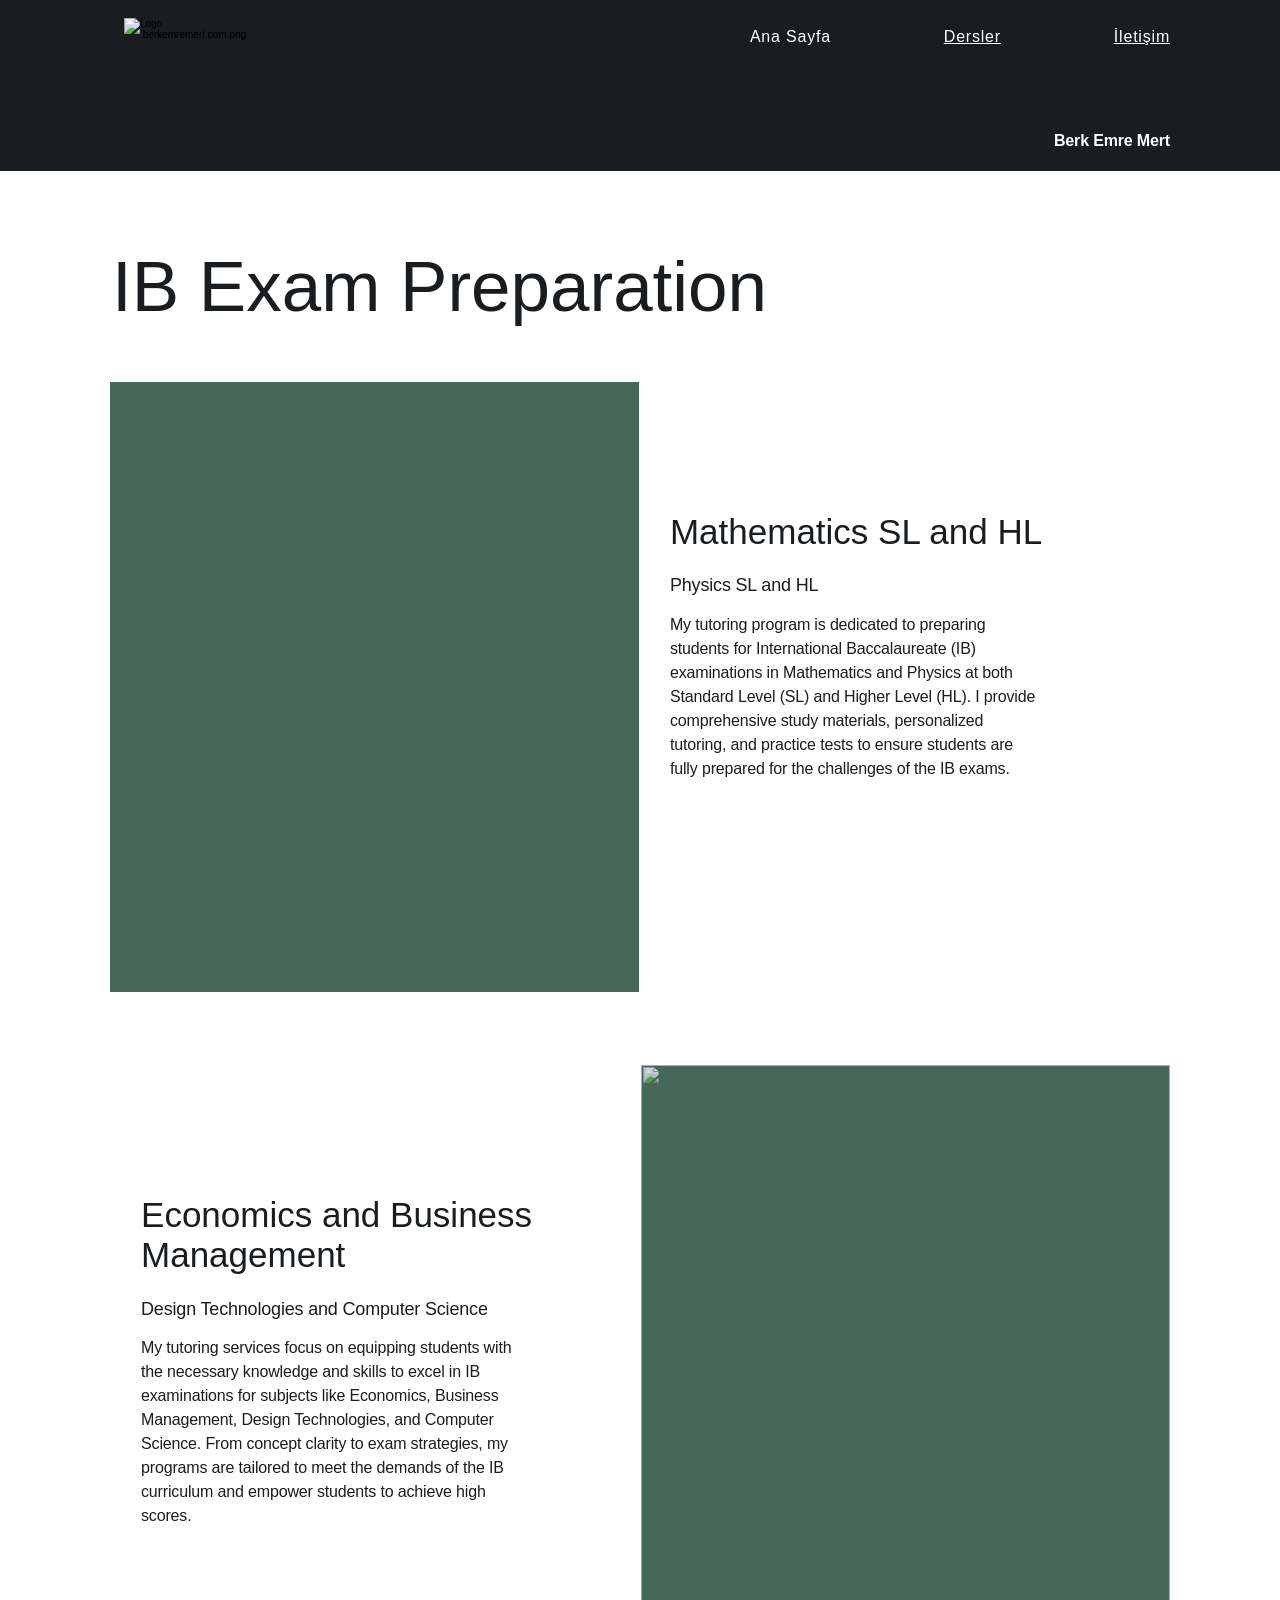
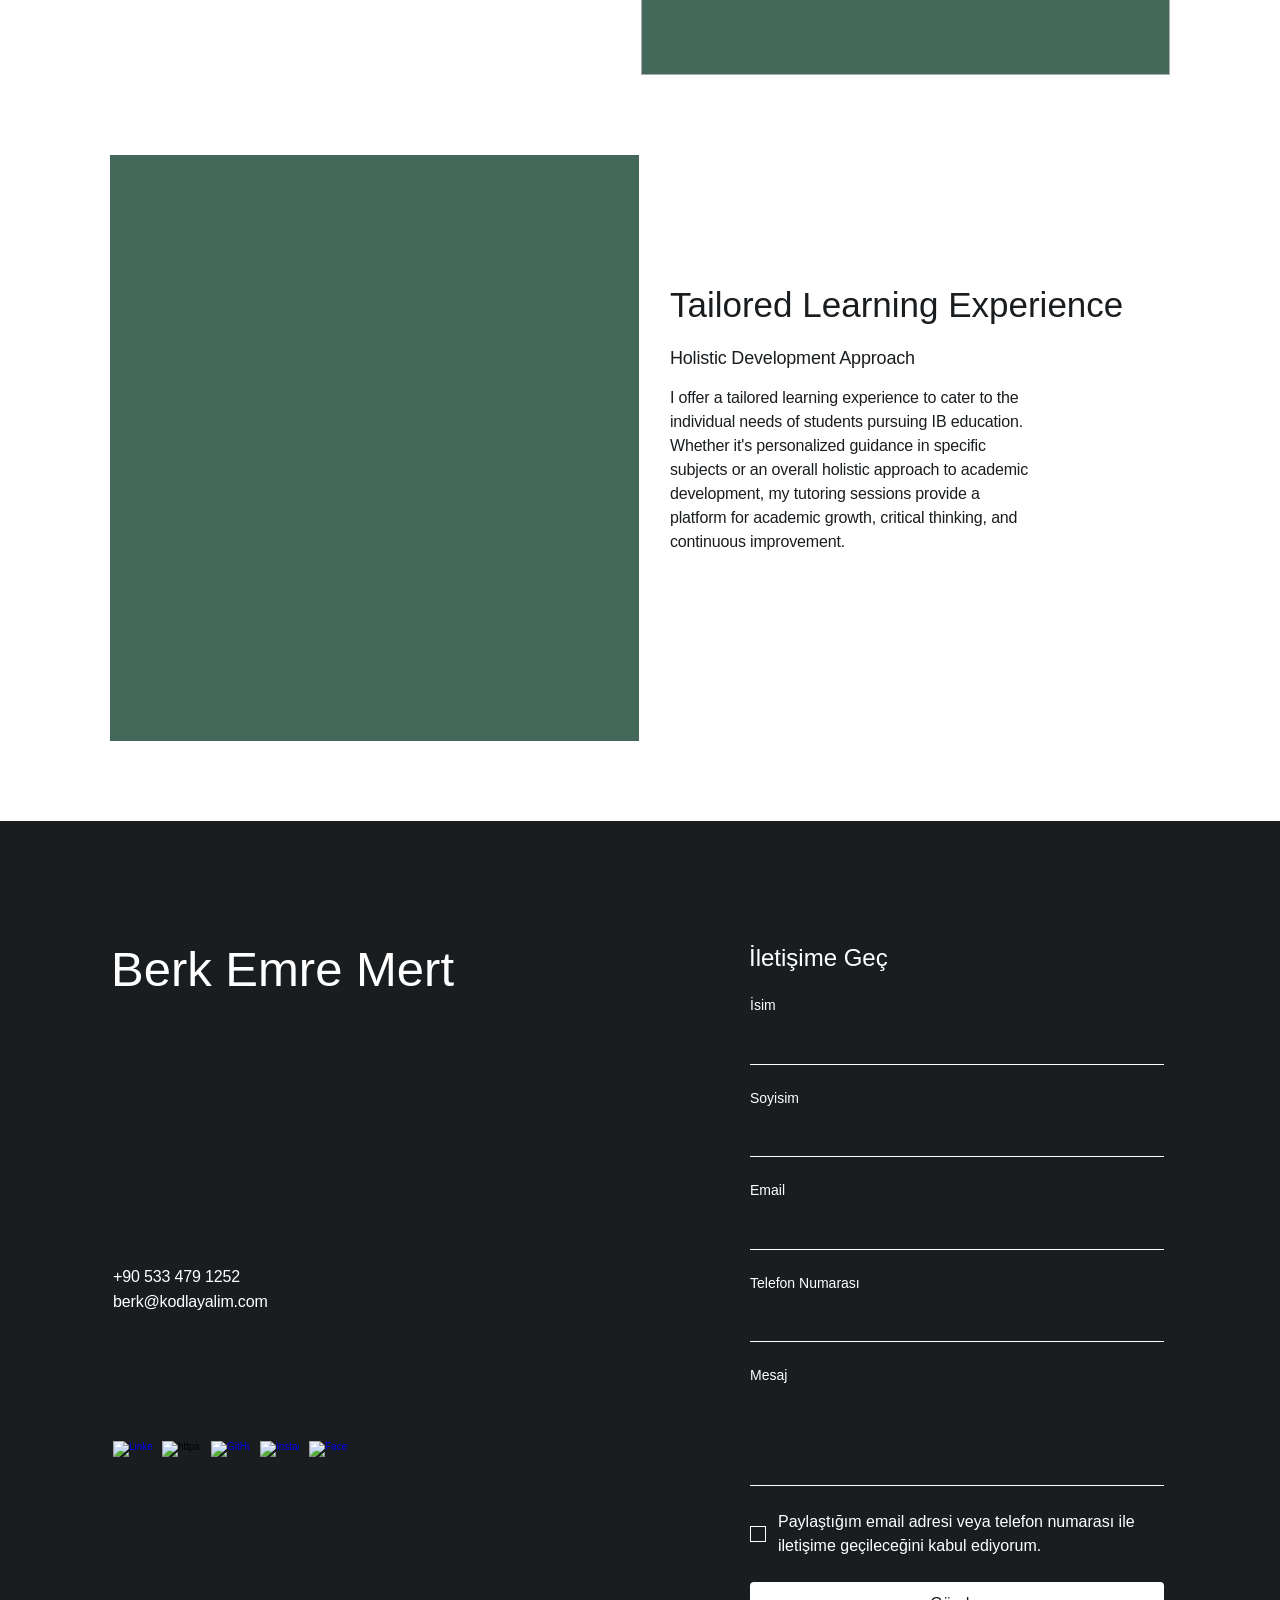
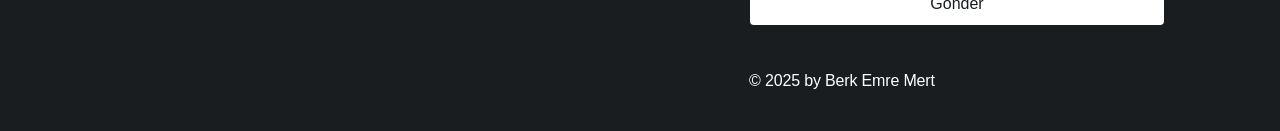
==== commit 40fc72a2: "Update navigation menus: remove Hakkımda and kodlayalim.com, update İletişim link" ====
--- a/lessons.html
+++ b/lessons.html
@@ -1078,7 +1078,7 @@
     <svg data-dom-store="" style="display:none"><defs id="dom-store-defs"></defs></svg>
     
 
-<div id="SITE_CONTAINER"><div id="main_MF" class="main_MF"><div id="SCROLL_TO_TOP" class="qe3oTb ignore-focus SCROLL_TO_TOP" role="region" tabindex="-1" aria-label="top of page"><span class="TvbeET">top of page</span></div><button id="SKIP_TO_CONTENT_BTN" class="SKIP_TO_CONTENT_BTN BqYkvS has-custom-focus" tabindex="0">Ana İçeriğe Atla</button><div id="BACKGROUND_GROUP" class="backgroundGroup_sqiv1 BACKGROUND_GROUP"><div id="BACKGROUND_GROUP_TRANSITION_GROUP"><div id="pageBackground_sqiv1" data-media-height-override-type="" data-media-position-override="false" class="pageBackground_sqiv1 _7xVID"><div id="bgLayers_pageBackground_sqiv1" data-hook="bgLayers" data-motion-part="BG_LAYER pageBackground_sqiv1" class="QG9w8P"><div data-testid="colorUnderlay" class="LNYVZi ayCf9D"></div><div id="bgMedia_pageBackground_sqiv1" data-motion-part="BG_MEDIA pageBackground_sqiv1" class="ROWgFb"></div></div></div></div></div><div id="site-root" class="site-root"><div id="masterPage" class="mesh-layout masterPage css-editing-scope"><header id="SITE_HEADER" class="MLzr0a chRHgk qTsNsd SITE_HEADER wixui-header" tabindex="-1"><div class="uZIV9d"><div id="bgLayers_SITE_HEADER" data-hook="bgLayers" data-motion-part="BG_LAYER SITE_HEADER" class="QG9w8P XzOkCb"><div data-testid="colorUnderlay" class="LNYVZi ayCf9D"></div><div id="bgMedia_SITE_HEADER" data-motion-part="BG_MEDIA SITE_HEADER" class="ROWgFb"></div></div><div class="ncI7Xj"></div></div><div class="XKFSfx"><div data-mesh-id="SITE_HEADERinlineContent" data-testid="inline-content" class=""><div data-mesh-id="SITE_HEADERinlineContent-gridContainer" data-testid="mesh-container-content"><section id="comp-m8y4c5j2" class="comp-m8y4c5j2 CeUMmm wixui-column-strip"><div id="bgLayers_comp-m8y4c5j2" data-hook="bgLayers" data-motion-part="BG_LAYER comp-m8y4c5j2" class="ktMZav"><div data-testid="colorUnderlay" class="V9k0ll etGVsi"></div><div id="bgMedia_comp-m8y4c5j2" data-motion-part="BG_MEDIA comp-m8y4c5j2" class="etSQ9j"></div></div><div data-testid="columns" class="Ak0vpt"><div id="comp-m8y4c5j4" class="comp-m8y4c5j4 FDI5TK wixui-column-strip__column"><div id="bgLayers_comp-m8y4c5j4" data-hook="bgLayers" data-motion-part="BG_LAYER comp-m8y4c5j4" class="QG9w8P"><div data-testid="colorUnderlay" class="LNYVZi ayCf9D"></div><div id="bgMedia_comp-m8y4c5j4" data-motion-part="BG_MEDIA comp-m8y4c5j4" class="ROWgFb"></div></div><div data-mesh-id="comp-m8y4c5j4inlineContent" data-testid="inline-content" class=""><div data-mesh-id="comp-m8y4c5j4inlineContent-gridContainer" data-testid="mesh-container-content"><div id="comp-mfh2wb63" class="W4V2qg comp-mfh2wb63 wixui-image"><div data-testid="linkElement" class="apPOZK"><img fetchpriority="high" sizes="144px" srcset="https://static.wixstatic.com/media/3543d4_97c2703dcc8f4a12923755ff95a40fdd~mv2.png/v1/crop/x_66,y_42,w_367,h_349/fill/w_144,h_135,al_c,q_85,usm_0.66_1.00_0.01,enc_avif,quality_auto/Logo%20%C2%A0berkemremert_com.png 1x, https://static.wixstatic.com/media/3543d4_97c2703dcc8f4a12923755ff95a40fdd~mv2.png/v1/crop/x_66,y_42,w_367,h_349/fill/w_288,h_270,al_c,q_85,usm_0.66_1.00_0.01,enc_avif,quality_auto/Logo%20%C2%A0berkemremert_com.png 2x" id="img_comp-mfh2wb63" src="assets/images/Logo%20%C2%A0berkemremert_com.png" alt="Logo  berkemremert.com.png" class="gRkIq0 sFiSiq" width="144" height="135" style="object-fit: cover;"></div></div></div></div></div><div id="comp-m8y4c5j71" class="comp-m8y4c5j71 FDI5TK wixui-column-strip__column"><div id="bgLayers_comp-m8y4c5j71" data-hook="bgLayers" data-motion-part="BG_LAYER comp-m8y4c5j71" class="QG9w8P"><div data-testid="colorUnderlay" class="LNYVZi ayCf9D"></div><div id="bgMedia_comp-m8y4c5j71" data-motion-part="BG_MEDIA comp-m8y4c5j71" class="ROWgFb"></div></div><div data-mesh-id="comp-m8y4c5j71inlineContent" data-testid="inline-content" class=""><div data-mesh-id="comp-m8y4c5j71inlineContent-gridContainer" data-testid="mesh-container-content"><div id="comp-m8y4or6w" class="comp-m8y4or6w I9v6Rw wZrAIE"><nav class="StylableHorizontalMenu3372578893__root StylableHorizontalMenu3372578893---menuMode-4-wrap style-m8y4osq5__root wixui-horizontal-menu" aria-label="Site"><ul class="StylableHorizontalMenu3372578893__menu"><li class="itemDepth02233374943__itemWrapper wixui-horizontal-menu__item" data-testid="menuItemDepth0" data-item-depth="0" data-is-current="false" aria-current="false"><div class="itemShared2352141355__rootContainer"><a data-item-label="true" data-testid="linkElement" href="index.html" target="_self" class="itemDepth02233374943__root StylableHorizontalMenu3372578893__menuItem itemShared2352141355__menuItem" tabindex="0"><div class="itemDepth02233374943__container"><span class="itemDepth02233374943__label wixui-horizontal-menu__item-label">Ana Sayfa</span></div></a></div></li><li class="itemDepth02233374943__itemWrapper wixui-horizontal-menu__item" data-testid="menuItemDepth0" data-item-depth="0" data-is-current="false" aria-current="false"><div class="itemShared2352141355__rootContainer"><a data-item-label="true" data-testid="linkElement" href="https://berk756.wixsite.com/berkemremert/hakk%C4%B1mda" target="_self" class="itemDepth02233374943__root StylableHorizontalMenu3372578893__menuItem itemShared2352141355__menuItem" tabindex="0"><div class="itemDepth02233374943__container"><span class="itemDepth02233374943__label wixui-horizontal-menu__item-label">Hakkımda</span></div></a></div></li><li class="itemDepth02233374943__itemWrapper wixui-horizontal-menu__item" data-testid="menuItemDepth0" data-item-depth="0" data-is-current="true" aria-current="true"><div class="itemShared2352141355__rootContainer"><a data-item-label="true" data-testid="linkElement" href="lessons.html" target="_self" class="itemDepth02233374943__root itemDepth02233374943--isCurrentPage StylableHorizontalMenu3372578893__menuItem itemShared2352141355__menuItem" tabindex="0"><div class="itemDepth02233374943__container"><span class="itemDepth02233374943__label wixui-horizontal-menu__item-label">Dersler</span></div></a></div></li><li class="itemDepth02233374943__itemWrapper wixui-horizontal-menu__item" data-testid="menuItemDepth0" data-item-depth="0" data-is-current="false" aria-current="false" data-hovered="true"><div class="itemShared2352141355__rootContainer"><a data-item-label="true" data-testid="linkElement" data-anchor="anchors-lffb7a8v" href="index.html" target="_self" class="itemDepth02233374943__root itemDepth02233374943--isHovered StylableHorizontalMenu3372578893__menuItem itemShared2352141355__menuItem" tabindex="0"><div class="itemDepth02233374943__container"><span class="itemDepth02233374943__label wixui-horizontal-menu__item-label">İletişim</span></div></a></div></li><li class="itemDepth02233374943__itemWrapper wixui-horizontal-menu__item" data-testid="menuItemDepth0" data-item-depth="0" data-is-current="false" aria-current="false"><div class="itemShared2352141355__rootContainer"><a data-item-label="true" data-testid="linkElement" href="http://kodlayalim.com/" target="_blank" rel="noreferrer noopener" class="itemDepth02233374943__root StylableHorizontalMenu3372578893__menuItem itemShared2352141355__menuItem" tabindex="0"><div class="itemDepth02233374943__container"><span class="itemDepth02233374943__label wixui-horizontal-menu__item-label">Kodlayalim.com</span></div></a></div></li></ul></nav></div><div id="comp-m8y4c5j6" class="N8MGzv _v6ohL PO9MfV comp-m8y4c5j6 wixui-rich-text" data-testid="richTextElement"><p class="font_8 wixui-rich-text__text" style="line-height:1em; text-align:right; font-size:16px;"><span style="font-weight:bold;" class="wixui-rich-text__text"><span class="color_37 wixui-rich-text__text"><a href="index.html" target="_self" class="wixui-rich-text__text">Berk Emre Mert</a></span></span></p></div><div data-mesh-id="comp-m8y4c5j71inlineContent-wedge-3"></div></div></div></div></div></section></div></div></div></header><main id="PAGES_CONTAINER" class="PAGES_CONTAINER" tabindex="-1" data-main-content="true"><div id="SITE_PAGES" class="Y3K28_ SITE_PAGES"><div id="SITE_PAGES_TRANSITION_GROUP" class="uvik8H"><div id="sqiv1" class="i0StQr theme-vars sqiv1"><div class="pTvOx2 wixui-page" data-testid="page-bg"></div><div class="JJb9Mt"><div id="Containersqiv1" class="Containersqiv1 wH18kY"><div data-mesh-id="Containersqiv1inlineContent" data-testid="inline-content" class=""><div data-mesh-id="Containersqiv1inlineContent-gridContainer" data-testid="mesh-container-content"><section id="comp-m8y4caxw1" tabindex="-1" class="Le88gL comp-m8y4caxw1 wixui-section" data-block-level-container="ClassicSection"><div id="bgLayers_comp-m8y4caxw1" data-hook="bgLayers" data-motion-part="BG_LAYER comp-m8y4caxw1" class="QG9w8P"><div data-testid="colorUnderlay" class="LNYVZi ayCf9D"></div><div id="bgMedia_comp-m8y4caxw1" data-motion-part="BG_MEDIA comp-m8y4caxw1" class="ROWgFb"></div></div><div data-mesh-id="comp-m8y4caxw1inlineContent" data-testid="inline-content" class=""><div data-mesh-id="comp-m8y4caxw1inlineContent-gridContainer" data-testid="mesh-container-content"><section id="comp-m8y4caxy5" class="comp-m8y4caxy5 CeUMmm wixui-column-strip"><div id="bgLayers_comp-m8y4caxy5" data-hook="bgLayers" data-motion-part="BG_LAYER comp-m8y4caxy5" class="ktMZav"><div data-testid="colorUnderlay" class="V9k0ll etGVsi"></div><div id="bgMedia_comp-m8y4caxy5" data-motion-part="BG_MEDIA comp-m8y4caxy5" class="etSQ9j"></div></div><div data-testid="columns" class="Ak0vpt"><div id="comp-m8y4caxz4" class="comp-m8y4caxz4 FDI5TK wixui-column-strip__column"><div id="bgLayers_comp-m8y4caxz4" data-hook="bgLayers" data-motion-part="BG_LAYER comp-m8y4caxz4" class="QG9w8P"><div data-testid="colorUnderlay" class="LNYVZi ayCf9D"></div><div id="bgMedia_comp-m8y4caxz4" data-motion-part="BG_MEDIA comp-m8y4caxz4" class="ROWgFb"></div></div><div data-mesh-id="comp-m8y4caxz4inlineContent" data-testid="inline-content" class=""><div data-mesh-id="comp-m8y4caxz4inlineContent-gridContainer" data-testid="mesh-container-content"><div id="comp-m8y4cay03" class="N8MGzv _v6ohL PO9MfV comp-m8y4cay03 wixui-rich-text" data-testid="richTextElement" style="--motion-clip-start: polygon(0% 100%, 100% 100%, 100% 100%, 0% 100%);" data-motion-enter="done"><h1 class="font_2 wixui-rich-text__text" style="font-size:71px;">IB Exam Preparation</h1></div></div></div></div></div></section><section id="comp-m8y4cay16" class="comp-m8y4cay16 CeUMmm wixui-column-strip"><div id="bgLayers_comp-m8y4cay16" data-hook="bgLayers" data-motion-part="BG_LAYER comp-m8y4cay16" class="ktMZav"><div data-testid="colorUnderlay" class="V9k0ll etGVsi"></div><div id="bgMedia_comp-m8y4cay16" data-motion-part="BG_MEDIA comp-m8y4cay16" class="etSQ9j"></div></div><div data-testid="columns" class="Ak0vpt"><div id="comp-m8y4cay26" class="comp-m8y4cay26 FDI5TK wixui-column-strip__column" style="--motion-comp-height: 610px;"><div id="bgLayers_comp-m8y4cay26" data-hook="bgLayers" data-motion-part="BG_LAYER comp-m8y4cay26" class="QG9w8P"><div data-testid="colorUnderlay" class="LNYVZi ayCf9D"></div><div id="bgMedia_comp-m8y4cay26" data-motion-part="BG_MEDIA comp-m8y4cay26" class="ROWgFb"><wow-image id="img_comp-m8y4cay26" class="Qh0lWW ayCf9D fO4mKs NgeJ4N bgImage" data-image-info="{&quot;containerId&quot;:&quot;comp-m8y4cay26&quot;,&quot;alignType&quot;:&quot;center&quot;,&quot;displayMode&quot;:&quot;fill&quot;,&quot;targetWidth&quot;:489,&quot;targetHeight&quot;:610,&quot;isLQIP&quot;:true,&quot;encoding&quot;:&quot;AVIF&quot;,&quot;imageData&quot;:{&quot;width&quot;:5000,&quot;height&quot;:3333,&quot;uri&quot;:&quot;11062b_dda488451e62428094f1895d9d9448a7~mv2.jpg&quot;,&quot;name&quot;:&quot;&quot;,&quot;displayMode&quot;:&quot;fill&quot;,&quot;hasAnimation&quot;:false}}" data-motion-part="BG_IMG comp-m8y4cay26" data-bg-effect-name="" data-has-ssr-src="true"><img src="assets/images/11062b_dda488451e62428094f1895d9d9448a7~mv2.jpg" alt="" width="489" height="610" style="width: 838px; height: 702px; object-fit: cover; object-position: 50% 50%;" data-ssr-src-done="true" fetchpriority="high"></wow-image></div></div><div data-mesh-id="comp-m8y4cay26inlineContent" data-testid="inline-content" class=""><div data-mesh-id="comp-m8y4cay26inlineContent-gridContainer" data-testid="mesh-container-content"></div></div></div><div id="comp-m8y4cay35" class="comp-m8y4cay35 FDI5TK wixui-column-strip__column"><div id="bgLayers_comp-m8y4cay35" data-hook="bgLayers" data-motion-part="BG_LAYER comp-m8y4cay35" class="QG9w8P"><div data-testid="colorUnderlay" class="LNYVZi ayCf9D"></div><div id="bgMedia_comp-m8y4cay35" data-motion-part="BG_MEDIA comp-m8y4cay35" class="ROWgFb"></div></div><div data-mesh-id="comp-m8y4cay35inlineContent" data-testid="inline-content" class=""><div data-mesh-id="comp-m8y4cay35inlineContent-gridContainer" data-testid="mesh-container-content"><div id="comp-m8y4cay48" class="N8MGzv _v6ohL PO9MfV comp-m8y4cay48 wixui-rich-text" data-testid="richTextElement" style="--motion-clip-start: polygon(0% 100%, 100% 100%, 100% 100%, 0% 100%);" data-motion-enter="done"><h2 class="font_4 wixui-rich-text__text" style="font-size:35px;">Mathematics SL and HL</h2></div><div id="comp-m8y4cay6" class="N8MGzv _v6ohL PO9MfV comp-m8y4cay6 wixui-rich-text" data-testid="richTextElement" style="--motion-clip-start: polygon(0% 100%, 100% 100%, 100% 100%, 0% 100%);" data-motion-enter="done"><p class="font_7 wixui-rich-text__text" style="font-size:18px;">Physics SL and HL</p></div><div id="comp-m8y4cay7" class="N8MGzv _v6ohL PO9MfV comp-m8y4cay7 wixui-rich-text" data-testid="richTextElement" style="--motion-clip-start: polygon(0% 100%, 100% 100%, 100% 100%, 0% 100%);" data-motion-enter="done"><p class="font_8 wixui-rich-text__text" style="font-size:16px;">My tutoring program is dedicated to preparing students for International Baccalaureate (IB) examinations in Mathematics and Physics at both Standard Level (SL) and Higher Level (HL). I provide comprehensive study materials, personalized tutoring, and practice tests to ensure students are fully prepared for the challenges of the IB exams.</p></div></div></div></div></div></section><section id="comp-m8y4cay9" class="comp-m8y4cay9 CeUMmm wixui-column-strip"><div id="bgLayers_comp-m8y4cay9" data-hook="bgLayers" data-motion-part="BG_LAYER comp-m8y4cay9" class="ktMZav"><div data-testid="colorUnderlay" class="V9k0ll etGVsi"></div><div id="bgMedia_comp-m8y4cay9" data-motion-part="BG_MEDIA comp-m8y4cay9" class="etSQ9j"></div></div><div data-testid="columns" class="Ak0vpt"><div id="comp-m8y4caya1" class="comp-m8y4caya1 FDI5TK wixui-column-strip__column"><div id="bgLayers_comp-m8y4caya1" data-hook="bgLayers" data-motion-part="BG_LAYER comp-m8y4caya1" class="QG9w8P"><div data-testid="colorUnderlay" class="LNYVZi ayCf9D"></div><div id="bgMedia_comp-m8y4caya1" data-motion-part="BG_MEDIA comp-m8y4caya1" class="ROWgFb"></div></div><div data-mesh-id="comp-m8y4caya1inlineContent" data-testid="inline-content" class=""><div data-mesh-id="comp-m8y4caya1inlineContent-gridContainer" data-testid="mesh-container-content"><div id="comp-m8y4cayb5" class="N8MGzv _v6ohL PO9MfV comp-m8y4cayb5 wixui-rich-text" data-testid="richTextElement" style="--motion-clip-start: polygon(0% 100%, 100% 100%, 100% 100%, 0% 100%);" data-motion-enter="done"><h2 class="font_4 wixui-rich-text__text" style="font-size:35px;">Economics and Business Management</h2></div><div id="comp-m8y4cayc10" class="N8MGzv _v6ohL PO9MfV comp-m8y4cayc10 wixui-rich-text" data-testid="richTextElement" style="--motion-clip-start: polygon(0% 100%, 100% 100%, 100% 100%, 0% 100%);" data-motion-enter="done"><p class="font_7 wixui-rich-text__text" style="font-size:18px;">Design Technologies and Computer Science</p></div><div id="comp-m8y4cayd9" class="N8MGzv _v6ohL PO9MfV comp-m8y4cayd9 wixui-rich-text" data-testid="richTextElement" style="--motion-clip-start: polygon(0% 100%, 100% 100%, 100% 100%, 0% 100%);" data-motion-enter="done"><p class="font_8 wixui-rich-text__text" style="font-size:16px;">My tutoring services focus on equipping students with the necessary knowledge and skills to excel in IB examinations for subjects like Economics, Business Management, Design Technologies, and Computer Science. From concept clarity to exam strategies, my programs are tailored to meet the demands of the IB curriculum and empower students to achieve high scores.</p></div></div></div></div><div id="comp-m8y4cayf2" class="comp-m8y4cayf2 FDI5TK wixui-column-strip__column"><div id="bgLayers_comp-m8y4cayf2" data-hook="bgLayers" data-motion-part="BG_LAYER comp-m8y4cayf2" class="QG9w8P"><div data-testid="colorUnderlay" class="LNYVZi ayCf9D"></div><div id="bgMedia_comp-m8y4cayf2" data-motion-part="BG_MEDIA comp-m8y4cayf2" class="ROWgFb"><wow-image id="img_comp-m8y4cayf2" class="Qh0lWW ayCf9D fO4mKs NgeJ4N bgImage" data-image-info="{&quot;containerId&quot;:&quot;comp-m8y4cayf2&quot;,&quot;alignType&quot;:&quot;center&quot;,&quot;displayMode&quot;:&quot;fill&quot;,&quot;targetWidth&quot;:489,&quot;targetHeight&quot;:610,&quot;isLQIP&quot;:true,&quot;encoding&quot;:&quot;AVIF&quot;,&quot;imageData&quot;:{&quot;width&quot;:6720,&quot;height&quot;:4480,&quot;uri&quot;:&quot;11062b_e6ba464aa23c45dfade71108a76f78c7~mv2.jpg&quot;,&quot;name&quot;:&quot;&quot;,&quot;displayMode&quot;:&quot;fill&quot;,&quot;hasAnimation&quot;:false}}" data-motion-part="BG_IMG comp-m8y4cayf2" data-bg-effect-name="" data-has-ssr-src="true"><img src="assets/images/11062b_e6ba464aa23c45dfade71108a76f78c7~mv2.jpg" alt="" width="489" height="610" style="width: 729px; height: 610px; object-fit: cover; object-position: 50% 50%;" data-ssr-src-done="true" fetchpriority="high"></wow-image></div></div><div data-mesh-id="comp-m8y4cayf2inlineContent" data-testid="inline-content" class=""><div data-mesh-id="comp-m8y4cayf2inlineContent-gridContainer" data-testid="mesh-container-content"></div></div></div></div></section><section id="comp-m8y4cayg4" class="comp-m8y4cayg4 CeUMmm wixui-column-strip"><div id="bgLayers_comp-m8y4cayg4" data-hook="bgLayers" data-motion-part="BG_LAYER comp-m8y4cayg4" class="ktMZav"><div data-testid="colorUnderlay" class="V9k0ll etGVsi"></div><div id="bgMedia_comp-m8y4cayg4" data-motion-part="BG_MEDIA comp-m8y4cayg4" class="etSQ9j"></div></div><div data-testid="columns" class="Ak0vpt"><div id="comp-m8y4cayh5" class="comp-m8y4cayh5 FDI5TK wixui-column-strip__column" style="--motion-comp-height: 586px;"><div id="bgLayers_comp-m8y4cayh5" data-hook="bgLayers" data-motion-part="BG_LAYER comp-m8y4cayh5" class="QG9w8P"><div data-testid="colorUnderlay" class="LNYVZi ayCf9D"></div><div id="bgMedia_comp-m8y4cayh5" data-motion-part="BG_MEDIA comp-m8y4cayh5" class="ROWgFb"><wow-image id="img_comp-m8y4cayh5" class="Qh0lWW ayCf9D fO4mKs NgeJ4N bgImage" data-image-info="{&quot;containerId&quot;:&quot;comp-m8y4cayh5&quot;,&quot;alignType&quot;:&quot;center&quot;,&quot;displayMode&quot;:&quot;fill&quot;,&quot;targetWidth&quot;:489,&quot;targetHeight&quot;:586,&quot;isLQIP&quot;:true,&quot;encoding&quot;:&quot;AVIF&quot;,&quot;imageData&quot;:{&quot;width&quot;:4997,&quot;height&quot;:3333,&quot;uri&quot;:&quot;11062b_23d7ab92028c4497ba3ff28f8f34348a~mv2.jpg&quot;,&quot;name&quot;:&quot;&quot;,&quot;displayMode&quot;:&quot;fill&quot;,&quot;hasAnimation&quot;:false}}" data-motion-part="BG_IMG comp-m8y4cayh5" data-bg-effect-name="" data-has-ssr-src="true"><img src="assets/images/11062b_23d7ab92028c4497ba3ff28f8f34348a~mv2.jpg" alt="" width="489" height="586" style="width: 838px; height: 674px; object-fit: cover; object-position: 50% 50%;" data-ssr-src-done="true" fetchpriority="high"></wow-image></div></div><div data-mesh-id="comp-m8y4cayh5inlineContent" data-testid="inline-content" class=""><div data-mesh-id="comp-m8y4cayh5inlineContent-gridContainer" data-testid="mesh-container-content"></div></div></div><div id="comp-m8y4cayi" class="comp-m8y4cayi FDI5TK wixui-column-strip__column"><div id="bgLayers_comp-m8y4cayi" data-hook="bgLayers" data-motion-part="BG_LAYER comp-m8y4cayi" class="QG9w8P"><div data-testid="colorUnderlay" class="LNYVZi ayCf9D"></div><div id="bgMedia_comp-m8y4cayi" data-motion-part="BG_MEDIA comp-m8y4cayi" class="ROWgFb"></div></div><div data-mesh-id="comp-m8y4cayiinlineContent" data-testid="inline-content" class=""><div data-mesh-id="comp-m8y4cayiinlineContent-gridContainer" data-testid="mesh-container-content"><div id="comp-m8y4cayj4" class="N8MGzv _v6ohL PO9MfV comp-m8y4cayj4 wixui-rich-text" data-testid="richTextElement" style="--motion-clip-start: polygon(0% 100%, 100% 100%, 100% 100%, 0% 100%);" data-motion-enter="done"><h2 class="font_4 wixui-rich-text__text" style="font-size:35px;">Tailored Learning Experience</h2></div><div id="comp-m8y4cayk6" class="N8MGzv _v6ohL PO9MfV comp-m8y4cayk6 wixui-rich-text" data-testid="richTextElement" style="--motion-clip-start: polygon(0% 100%, 100% 100%, 100% 100%, 0% 100%);" data-motion-enter="done"><p class="font_7 wixui-rich-text__text" style="font-size:18px;">Holistic Development Approach</p></div><div id="comp-m8y4cayl9" class="N8MGzv _v6ohL PO9MfV comp-m8y4cayl9 wixui-rich-text" data-testid="richTextElement" style="--motion-clip-start: polygon(0% 100%, 100% 100%, 100% 100%, 0% 100%);" data-motion-enter="done"><p class="font_8 wixui-rich-text__text" style="font-size:16px;">I offer a tailored learning experience to cater to the individual needs of students pursuing IB education. Whether it's personalized guidance in specific subjects or an overall holistic approach to academic development, my tutoring sessions provide a platform for academic growth, critical thinking, and continuous improvement.</p></div></div></div></div></div></section><div data-mesh-id="comp-m8y4caxw1inlineContent-wedge-4"></div><div data-mesh-id="comp-m8y4caxw1inlineContent-wedge-6"></div></div></div></section></div></div></div></div></div></div></div></main><footer id="SITE_FOOTER" class="MLzr0a SITE_FOOTER wixui-footer" tabindex="-1"><div class="uZIV9d"><div id="bgLayers_SITE_FOOTER" data-hook="bgLayers" data-motion-part="BG_LAYER SITE_FOOTER" class="QG9w8P XzOkCb"><div data-testid="colorUnderlay" class="LNYVZi ayCf9D"></div><div id="bgMedia_SITE_FOOTER" data-motion-part="BG_MEDIA SITE_FOOTER" class="ROWgFb"></div></div><div class="ncI7Xj"></div></div><div class="XKFSfx"><div data-mesh-id="SITE_FOOTERinlineContent" data-testid="inline-content" class=""><div data-mesh-id="SITE_FOOTERinlineContent-gridContainer" data-testid="mesh-container-content"><section id="comp-m8y4c5jg" class="comp-m8y4c5jg CeUMmm wixui-column-strip"><div id="bgLayers_comp-m8y4c5jg" data-hook="bgLayers" data-motion-part="BG_LAYER comp-m8y4c5jg" class="ktMZav tMGFK1"><div data-testid="colorUnderlay" class="V9k0ll etGVsi"></div><div id="bgMedia_comp-m8y4c5jg" data-motion-part="BG_MEDIA comp-m8y4c5jg" class="etSQ9j"></div></div><div data-testid="columns" class="Ak0vpt"><div id="comp-m8y4c5ji" class="comp-m8y4c5ji FDI5TK wixui-column-strip__column"><div id="bgLayers_comp-m8y4c5ji" data-hook="bgLayers" data-motion-part="BG_LAYER comp-m8y4c5ji" class="QG9w8P"><div data-testid="colorUnderlay" class="LNYVZi ayCf9D"></div><div id="bgMedia_comp-m8y4c5ji" data-motion-part="BG_MEDIA comp-m8y4c5ji" class="ROWgFb"></div></div><div data-mesh-id="comp-m8y4c5jiinlineContent" data-testid="inline-content" class=""><div data-mesh-id="comp-m8y4c5jiinlineContent-gridContainer" data-testid="mesh-container-content"><div id="comp-m8y4c5ji4" class="N8MGzv _v6ohL PO9MfV comp-m8y4c5ji4 wixui-rich-text" data-testid="richTextElement" data-motion-enter="done"><p class="font_3 wixui-rich-text__text" style="font-size:49px;"><span class="color_37 wixui-rich-text__text"><a href="index.html" target="_self" class="wixui-rich-text__text">Berk Emre Mert</a></span></p></div><div id="comp-m8y4c5jk3" class="N8MGzv _v6ohL PO9MfV comp-m8y4c5jk3 wixui-rich-text" data-testid="richTextElement" data-motion-enter="done"><p class="font_8 wixui-rich-text__text" style="font-size:16px;"><span class="color_37 wixui-rich-text__text">+90 533 479 1252</span></p></div><div id="comp-m8y4c5jl9" class="N8MGzv _v6ohL PO9MfV comp-m8y4c5jl9 wixui-rich-text" data-testid="richTextElement" data-motion-enter="done"><p class="font_8 wixui-rich-text__text" style="font-size:16px;"><span class="color_37 wixui-rich-text__text"><a data-auto-recognition="true" href="mailto:berk@kodlayalim.com" class="wixui-rich-text__text">berk@kodlayalim.com</a></span></p></div><div id="comp-m8y9jnwa" class="comp-m8y9jnwa w4DepW"><ul class="tN_ggS" aria-label="Sosyal Ağ Çubuğu"><li id="dataItem-mfh2pp53-comp-m8y9jnwa" class="re13Ik"><a data-testid="linkElement" href="https://www.linkedin.com/in/berkemremert/" target="_blank" rel="noreferrer noopener" class="twXk19" aria-label="LinkedIn"><img sizes="39px" srcset="https://static.wixstatic.com/media/11062b_7dcffe5daf2944b7be0a46ac6d472634~mv2.png/v1/fill/w_39,h_39,al_c,q_85,usm_0.66_1.00_0.01,enc_avif,quality_auto/11062b_7dcffe5daf2944b7be0a46ac6d472634~mv2.png 1x, https://static.wixstatic.com/media/11062b_7dcffe5daf2944b7be0a46ac6d472634~mv2.png/v1/fill/w_78,h_78,al_c,q_85,usm_0.66_1.00_0.01,enc_avif,quality_auto/11062b_7dcffe5daf2944b7be0a46ac6d472634~mv2.png 2x" id="img_0_comp-m8y9jnwa" src="assets/images/11062b_7dcffe5daf2944b7be0a46ac6d472634~mv2.png" alt="LinkedIn" class="ZK9snE sFiSiq" width="39" height="39" style="object-fit: cover;"></a></li><li id="dataItem-mfh2pp531-comp-m8y9jnwa" class="re13Ik"><div data-testid="linkElement" class="twXk19" aria-label="https://www.youtube.com/@kodlayal%C4%B1m"><img sizes="39px" srcset="https://static.wixstatic.com/media/11062b_c67939a99eaf442d95d3f851857ceedf~mv2.png/v1/fill/w_39,h_39,al_c,q_85,usm_0.66_1.00_0.01,enc_avif,quality_auto/11062b_c67939a99eaf442d95d3f851857ceedf~mv2.png 1x, https://static.wixstatic.com/media/11062b_c67939a99eaf442d95d3f851857ceedf~mv2.png/v1/fill/w_78,h_78,al_c,q_85,usm_0.66_1.00_0.01,enc_avif,quality_auto/11062b_c67939a99eaf442d95d3f851857ceedf~mv2.png 2x" id="img_1_comp-m8y9jnwa" src="assets/images/11062b_c67939a99eaf442d95d3f851857ceedf~mv2.png" alt="https://www.youtube.com/@kodlayal%C4%B1m" class="ZK9snE sFiSiq" width="39" height="39" style="object-fit: cover;"></div></li><li id="dataItem-mfh2pp532-comp-m8y9jnwa" class="re13Ik"><a data-testid="linkElement" href="https://github.com/berkemremert" target="_blank" rel="noreferrer noopener" class="twXk19" aria-label="GitHub       "><img sizes="39px" srcset="https://static.wixstatic.com/media/11062b_e21d0fca83fc408a8c53c53b6b565184~mv2.png/v1/fill/w_39,h_39,al_c,q_85,usm_0.66_1.00_0.01,enc_avif,quality_auto/11062b_e21d0fca83fc408a8c53c53b6b565184~mv2.png 1x, https://static.wixstatic.com/media/11062b_e21d0fca83fc408a8c53c53b6b565184~mv2.png/v1/fill/w_78,h_78,al_c,q_85,usm_0.66_1.00_0.01,enc_avif,quality_auto/11062b_e21d0fca83fc408a8c53c53b6b565184~mv2.png 2x" id="img_2_comp-m8y9jnwa" src="assets/images/11062b_e21d0fca83fc408a8c53c53b6b565184~mv2.png" alt="GitHub       " class="ZK9snE sFiSiq" width="39" height="39" style="object-fit: cover;"></a></li><li id="dataItem-m8y9jnwf1-comp-m8y9jnwa" class="re13Ik"><a data-testid="linkElement" href="https://www.instagram.com/kodlayalimcom" target="_blank" rel="noreferrer noopener" class="twXk19" aria-label="Instagram"><img sizes="39px" srcset="https://static.wixstatic.com/media/11062b_603340b7bcb14e7785c7b65b233cd9f9~mv2.png/v1/fill/w_39,h_39,al_c,q_85,usm_0.66_1.00_0.01,enc_avif,quality_auto/11062b_603340b7bcb14e7785c7b65b233cd9f9~mv2.png 1x, https://static.wixstatic.com/media/11062b_603340b7bcb14e7785c7b65b233cd9f9~mv2.png/v1/fill/w_78,h_78,al_c,q_85,usm_0.66_1.00_0.01,enc_avif,quality_auto/11062b_603340b7bcb14e7785c7b65b233cd9f9~mv2.png 2x" id="img_3_comp-m8y9jnwa" src="assets/images/11062b_603340b7bcb14e7785c7b65b233cd9f9~mv2.png" alt="Instagram" class="ZK9snE sFiSiq" width="39" height="39" style="object-fit: cover;"></a></li><li id="dataItem-m8y9jnwg-comp-m8y9jnwa" class="re13Ik"><a data-testid="linkElement" href="https://www.facebook.com/profile.php?id=100075333852270" target="_blank" rel="noreferrer noopener" class="twXk19" aria-label="Facebook"><img sizes="39px" srcset="https://static.wixstatic.com/media/11062b_f4e3e7f537ff4762a1914aa14e3e36b9~mv2.png/v1/fill/w_39,h_39,al_c,q_85,usm_0.66_1.00_0.01,enc_avif,quality_auto/11062b_f4e3e7f537ff4762a1914aa14e3e36b9~mv2.png 1x, https://static.wixstatic.com/media/11062b_f4e3e7f537ff4762a1914aa14e3e36b9~mv2.png/v1/fill/w_78,h_78,al_c,q_85,usm_0.66_1.00_0.01,enc_avif,quality_auto/11062b_f4e3e7f537ff4762a1914aa14e3e36b9~mv2.png 2x" id="img_4_comp-m8y9jnwa" src="assets/images/11062b_f4e3e7f537ff4762a1914aa14e3e36b9~mv2.png" alt="Facebook" class="ZK9snE sFiSiq" width="39" height="39" style="object-fit: cover;"></a></li></ul></div><div data-mesh-id="comp-m8y4c5jiinlineContent-wedge-3"></div><div data-mesh-id="comp-m8y4c5jiinlineContent-wedge-6"></div></div></div></div><div id="comp-m8y4c5jn2" class="comp-m8y4c5jn2 FDI5TK wixui-column-strip__column"><div id="bgLayers_comp-m8y4c5jn2" data-hook="bgLayers" data-motion-part="BG_LAYER comp-m8y4c5jn2" class="QG9w8P bxC6yg"><div data-testid="colorUnderlay" class="LNYVZi ayCf9D"></div><div id="bgMedia_comp-m8y4c5jn2" data-motion-part="BG_MEDIA comp-m8y4c5jn2" class="ROWgFb"></div></div><div data-mesh-id="comp-m8y4c5jn2inlineContent" data-testid="inline-content" class=""><div data-mesh-id="comp-m8y4c5jn2inlineContent-gridContainer" data-testid="mesh-container-content"><div id="comp-m8y4c5jo2" class="N8MGzv _v6ohL PO9MfV comp-m8y4c5jo2 wixui-rich-text" data-testid="richTextElement"><p class="font_5 wixui-rich-text__text" style="font-size:24px;"><span class="color_37 wixui-rich-text__text">İletişime Geç</span></p></div><div id="comp-m8y67otd" class="QrIus  comp-m8y67otd"><div class="comp-m8y67otd"><div data-hook="tpa-components-provider" style="--wix-color-29: var(--wix-color-3); --wix-color-37: var(--wix-color-5); --wix-color-38: var(--wix-color-8); --wix-color-39: var(--wix-color-8); --wix-color-40: var(--wix-color-1); --wix-color-41: var(--wix-color-8); --wix-color-42: var(--wix-color-8); --wix-color-43: var(--wix-color-1); --wix-color-44: var(--wix-color-3); --wix-color-45: var(--wix-color-3); --wix-color-46: var(--wix-color-1); --wix-color-47: var(--wix-color-1); --wix-color-48: var(--wix-color-8); --wix-color-49: var(--wix-color-8); --wix-color-50: var(--wix-color-1); --wix-color-51: var(--wix-color-8); --wix-color-52: var(--wix-color-8); --wix-color-53: var(--wix-color-1); --wix-color-54: var(--wix-color-3); --wix-color-55: var(--wix-color-3);"><div class="sN4uTVR" data-hook="Form-wrapper" style="--index2490108247-shadowXOffset: 0px; --index2490108247-shadowYOffset: 0px; overflow: visible; --wix-forms-formHeaderOneFont-size: var(--wix-forms-formHeaderOneFontH1-size); --wix-forms-formHeaderOneFont-family: var(--wix-forms-formHeaderOneFontH1-family); --wix-forms-formHeaderTwoFont-size: var(--wix-forms-formHeaderTwoFontH2-size); --wix-forms-formHeaderTwoFont-family: var(--wix-forms-formHeaderTwoFontH2-family);"><div data-hook="tpa-components-provider" style="--wix-color-29: var(--wix-color-3); --wix-color-37: var(--wix-color-5); --wix-color-38: var(--wix-color-8); --wix-color-39: var(--wix-color-8); --wix-color-40: var(--wix-color-1); --wix-color-41: var(--wix-color-8); --wix-color-42: var(--wix-color-8); --wix-color-43: var(--wix-color-1); --wix-color-44: var(--wix-color-3); --wix-color-45: var(--wix-color-3); --wix-color-46: var(--wix-color-1); --wix-color-47: var(--wix-color-1); --wix-color-48: var(--wix-color-8); --wix-color-49: var(--wix-color-8); --wix-color-50: var(--wix-color-1); --wix-color-51: var(--wix-color-8); --wix-color-52: var(--wix-color-8); --wix-color-53: var(--wix-color-1); --wix-color-54: var(--wix-color-3); --wix-color-55: var(--wix-color-3);"><div><form aria-label="My Form" id="form-2b6e66f6-792e-495d-904e-44106fa9a888" data-hook="form-2b6e66f6-792e-495d-904e-44106fa9a888" class=""><fieldset class="kLNiUo"><div data-hook="form-root"><div class="ckHV4G" dir=""><div><div class="GLWhGq" style="display: grid; width: 100%; grid-template-columns: repeat(12, 1fr); grid-auto-rows: minmax(min-content, max-content) 1fr;"><div style="grid-area: 1 / 1 / span 1 / span 12; display: flex; align-items: flex-end;"><label id="form-field-label-73e482ef-a5c0-4f78-9637-2820968b62c0-comp-m8y67otd-" for="form-field-input-73e482ef-a5c0-4f78-9637-2820968b62c0-comp-m8y67otd-" class="shszO9W sdcwRYb">İsim</label></div><div data-hook="form-field-isim" data-field-type="CONTACTS_FIRST_NAME" style="grid-area: 2 / 1 / span 1 / span 12;"><div data-hook="text-field-root" class="sigpKjl oYEaGDN---theme-3-box oYEaGDN--newErrorMessage snZ_6f6 sL5d0Ld"><div class="s__5mJsIL oKPjoIj---errorAppearance-8-TextOnly s__8YVWUI"><div class="s__72lfJk smyXERm oYEaGDN---theme-3-box" data-theme="box" data-success="false" data-error="false" data-empty-state="true"><input id="form-field-input-73e482ef-a5c0-4f78-9637-2820968b62c0-comp-m8y67otd-" data-theme="box" data-success="false" data-error="false" data-empty-state="true" aria-invalid="false" aria-label="İsim" type="text" class="sjImZoO  has-custom-focus" value=""></div></div></div><div class="s__5mJsIL oKPjoIj---errorAppearance-8-TextOnly s__0oqQvY" data-hook="field-error-isim"></div></div></div></div><div><div class="GLWhGq" style="display: grid; width: 100%; grid-template-columns: repeat(12, 1fr); grid-auto-rows: minmax(min-content, max-content) 1fr;"><div style="grid-area: 1 / 1 / span 1 / span 12; display: flex; align-items: flex-end;"><label id="form-field-label-86dfbde3-ad28-4ebf-4d9d-dae86734fd98-comp-m8y67otd-" for="form-field-input-86dfbde3-ad28-4ebf-4d9d-dae86734fd98-comp-m8y67otd-" class="shszO9W sdcwRYb">Soyisim</label></div><div data-hook="form-field-soyisim" data-field-type="CONTACTS_LAST_NAME" style="grid-area: 2 / 1 / span 1 / span 12;"><div data-hook="text-field-root" class="sigpKjl oYEaGDN---theme-3-box oYEaGDN--newErrorMessage snZ_6f6 sL5d0Ld"><div class="s__5mJsIL oKPjoIj---errorAppearance-8-TextOnly s__8YVWUI"><div class="s__72lfJk smyXERm oYEaGDN---theme-3-box" data-theme="box" data-success="false" data-error="false" data-empty-state="true"><input id="form-field-input-86dfbde3-ad28-4ebf-4d9d-dae86734fd98-comp-m8y67otd-" data-theme="box" data-success="false" data-error="false" data-empty-state="true" aria-invalid="false" aria-label="Soyisim" type="text" class="sjImZoO  has-custom-focus" value=""></div></div></div><div class="s__5mJsIL oKPjoIj---errorAppearance-8-TextOnly s__0oqQvY" data-hook="field-error-soyisim"></div></div></div></div><div><div class="GLWhGq" style="display: grid; width: 100%; grid-template-columns: repeat(12, 1fr); grid-auto-rows: minmax(min-content, max-content) 1fr;"><div style="grid-area: 1 / 1 / span 1 / span 12; display: flex; align-items: flex-end;"><label id="form-field-label-7777c1ec-3668-41b3-cb1b-6c017b2f0f5a-comp-m8y67otd-" for="form-field-input-7777c1ec-3668-41b3-cb1b-6c017b2f0f5a-comp-m8y67otd-" class="shszO9W sdcwRYb">Email</label></div><div data-hook="form-field-email_e39a" data-field-type="CONTACTS_EMAIL" style="grid-area: 2 / 1 / span 1 / span 12;"><div data-hook="text-field-root" class="sigpKjl oYEaGDN---theme-3-box oYEaGDN--newErrorMessage snZ_6f6 sL5d0Ld"><div class="s__5mJsIL oKPjoIj---errorAppearance-8-TextOnly s__8YVWUI"><div class="s__72lfJk smyXERm oYEaGDN---theme-3-box" data-theme="box" data-success="false" data-error="false" data-empty-state="true"><input id="form-field-input-7777c1ec-3668-41b3-cb1b-6c017b2f0f5a-comp-m8y67otd-" data-theme="box" data-success="false" data-error="false" data-empty-state="true" aria-invalid="false" aria-label="Email" type="email" class="sjImZoO  has-custom-focus" value=""></div></div></div><div class="s__5mJsIL oKPjoIj---errorAppearance-8-TextOnly s__0oqQvY" data-hook="field-error-email_e39a"></div></div></div></div><div><div class="GLWhGq" style="display: grid; width: 100%; grid-template-columns: repeat(12, 1fr); grid-auto-rows: minmax(min-content, max-content) 1fr;"><div style="grid-area: 1 / 1 / span 1 / span 12; display: flex; align-items: flex-end;"><label id="form-field-label-00d96804-2b77-4485-701c-3c8e45707ff5-comp-m8y67otd-" for="form-field-input-00d96804-2b77-4485-701c-3c8e45707ff5-comp-m8y67otd-" class="shszO9W sdcwRYb">Telefon Numarası</label></div><div data-hook="form-field-telefon_numarasi" data-field-type="CONTACTS_PHONE" style="grid-area: 2 / 1 / span 1 / span 12;"><div><div data-hook="text-field-root" class="sigpKjl oYEaGDN---theme-3-box oYEaGDN--newErrorMessage sW56ymu snZ_6f6 sL5d0Ld"><div class="s__5mJsIL oKPjoIj---errorAppearance-8-TextOnly s__8YVWUI"><div class="s__72lfJk smyXERm oYEaGDN---theme-3-box" data-hook="core-input-root" data-theme="box" data-success="false" data-error="false" data-empty-state="true"><input id="form-field-input-00d96804-2b77-4485-701c-3c8e45707ff5-comp-m8y67otd-" data-theme="box" data-success="false" data-error="false" data-empty-state="true" aria-invalid="false" inputmode="tel" aria-label="Telefon Numarası. Telefon" type="phone" class="sjImZoO  has-custom-focus" value=""></div></div></div></div><div class="s__5mJsIL oKPjoIj---errorAppearance-8-TextOnly s__0oqQvY" data-hook="field-error-telefon_numarasi"></div></div></div></div><div><div class="GLWhGq" style="display: grid; width: 100%; grid-template-columns: repeat(12, 1fr); grid-auto-rows: minmax(min-content, max-content) 1fr;"><div style="grid-area: 1 / 1 / span 1 / span 12; display: flex; align-items: flex-end;"><label id="form-field-label-9f1537c1-acd2-4841-1fb4-34290c0b5bad-comp-m8y67otd-" for="form-field-input-9f1537c1-acd2-4841-1fb4-34290c0b5bad-comp-m8y67otd-" class="shszO9W sdcwRYb">Mesaj</label></div><div data-hook="form-field-mesaj" data-field-type="TEXT_AREA" style="grid-area: 2 / 1 / span 1 / span 12;"><div class="s__5mJsIL oKPjoIj---errorAppearance-8-TextOnly sG8zQE0 ocZtaOx---theme-3-box ocZtaOx--newErrorMessage scI_sd4 shezckr"><div data-disabled="false" data-theme="box" data-error="false" data-success="false" data-focused="false"><div class="sUs3fhJ"><textarea id="form-field-input-9f1537c1-acd2-4841-1fb4-34290c0b5bad-comp-m8y67otd-" placeholder="" class="sehMQtG has-custom-focus" data-hook="text-area" aria-label="Mesaj" aria-invalid="false"></textarea></div></div></div><div class="s__5mJsIL oKPjoIj---errorAppearance-8-TextOnly s__0oqQvY" data-hook="field-error-mesaj"></div></div></div></div><div><div class="GLWhGq" style="display: grid; width: 100%; grid-template-columns: repeat(12, 1fr); grid-auto-rows: minmax(min-content, max-content) 1fr;"><div style="grid-area: 1 / 1 / span 1 / span 12; display: flex; align-items: flex-end;"></div><div data-hook="form-field-form_field_9a20" data-field-type="CHECKBOX" style="grid-area: 2 / 1 / span 1 / span 12;"><div><div class="s__5mJsIL oKPjoIj---errorAppearance-8-TextOnly s_9gV3q oDVseX5--newErrorMessage Y1Tjcb sFHdAEE" data-hook="checkbox-wrapper"><div class="sVPhyKQ" data-hook="checkbox-wrapper" data-disabled="false" data-error="false" data-indeterminate="false" data-checked="false" data-focused="false"><label class="s__4h2QLf s__4T1mqW oDVseX5---verticalAlignment-6-center" data-hook="checkbox-core"><input type="checkbox" class="sI4j_3y" tabindex="0" id="checkbox-13" aria-invalid="false"><span class="sSaO98u"><span class="sZFa_Ei" data-hook="icon-wrapper"></span></span><div class="s_Jh7Ip"><div data-hook="label-wrapper" class="sXFzWGx"><div class="ElBhne or2qHt oOurwR" data-hook="ricos-viewer"><div class="_1Y9Bq" dir="ltr" data-id="content-viewer" style="--ricos-text-color: rgb(var(--wix-forms-formParagraphColor)); --ricos-text-color-tuple: var(--wix-forms-formParagraphColor); --ricos-action-color: rgb(var(--wix-forms-formLinkColor)); --ricos-action-color-tuple: var(--wix-forms-formLinkColor); --ricos-background-color: rgb(var(--wix-forms-formInputBackgroundColor)); --ricos-background-color-tuple: var(--wix-forms-formInputBackgroundColor); --ricos-fallback-color: rgb(0, 0, 0); --ricos-fallback-color-tuple: 0, 0, 0; --ricos-settings-action-color: rgb(var(--wix-forms-formLinkColor)); --ricos-settings-action-color-tuple: var(--wix-forms-formLinkColor); --ricos-focus-action-color: rgb(var(--wix-forms-formLinkColor)); --ricos-focus-action-color-tuple: var(--wix-forms-formLinkColor); --ricos-action-color-fallback: rgb(0, 0, 0); --ricos-action-color-fallback-tuple: 0, 0, 0; --ricos-theme-color-1: rgb(var(--wix-forms-formInputBackgroundColor)); --ricos-theme-color-1-tuple: var(--wix-forms-formInputBackgroundColor); --ricos-theme-color-2: rgb(var(--wix-forms-formParagraphColor)); --ricos-theme-color-2-tuple: var(--wix-forms-formParagraphColor); --ricos-theme-color-3: rgb(var(--wix-forms-formLinkColor)); --ricos-theme-color-3-tuple: var(--wix-forms-formLinkColor); --ricos-custom-button-background-color: rgb(var(--wix-forms-formLinkColor)); --ricos-custom-button-color: rgb(var(--wix-forms-formInputBackgroundColor)); --ricos-custom-secondary-button-background-color: rgb(var(--wix-forms-formInputBackgroundColor)); --ricos-custom-secondary-button-color: rgb(var(--wix-forms-formLinkColor)); --ricos-custom-secondary-button-border-color: rgb(var(--wix-forms-formLinkColor)); --ricos-custom-link-color: rgb(var(--wix-forms-formLinkColor)); --ricos-custom-audio-background-color: rgb(var(--wix-forms-formInputBackgroundColor)); --ricos-custom-audio-title-color: rgb(var(--wix-forms-formParagraphColor)); --ricos-custom-audio-action-color: rgb(var(--wix-forms-formLinkColor)); --ricos-custom-audio-action-text-color: rgb(var(--wix-forms-formInputBackgroundColor)); --ricos-custom-file-background-color: rgb(var(--wix-forms-formInputBackgroundColor)); --ricos-custom-file-color: rgb(var(--wix-forms-formParagraphColor)); --ricos-custom-file-icon-color: rgb(var(--wix-forms-formLinkColor)); --ricos-custom-table-color: rgb(var(--wix-forms-formParagraphColor)); --ricos-custom-vertical-embed-background-color: rgb(var(--wix-forms-formInputBackgroundColor)); --ricos-custom-vertical-embed-color: rgb(var(--wix-forms-formParagraphColor)); --ricos-custom-vertical-embed-ribbon-text-color: rgb(var(--wix-forms-formParagraphColor)); --ricos-custom-link-preview-background-color: rgb(var(--wix-forms-formInputBackgroundColor)); --ricos-custom-link-preview-title-color: rgb(var(--wix-forms-formParagraphColor)); --ricos-custom-code-block-color: rgb(var(--wix-forms-formParagraphColor)); --ricos-custom-code-block-line-height: 1.5; --ricos-custom-toc-color: rgb(var(--wix-forms-formLinkColor)); --ricos-custom-toc-title-color: rgb(var(--wix-forms-formParagraphColor)); --ricos-custom-divider-color: rgb(var(--wix-forms-formParagraphColor)); --ricos-custom-quote-color: rgb(var(--wix-forms-formParagraphColor)); --ricos-custom-quote-border-color: rgb(var(--wix-forms-formLinkColor)); --ricos-custom-quote-line-height: 1.5; --ricos-custom-quote-font-size: 18px; --ricos-custom-smart-block-label-color: rgb(var(--wix-forms-formLinkColor)); --ricos-custom-p-font-weight: var(--wix-forms-formInputValueFont-weight); --ricos-custom-p-font-style: var(--wix-forms-formInputValueFont-style); --ricos-custom-p-line-height: 1.5; --ricos-custom-p-font-size: var(--wix-forms-formInputValueFont-size, 16px); --ricos-custom-p-font-family: var(--wix-forms-formInputValueFont-family); --ricos-custom-p-text-decoration: var(--wix-forms-formInputValueFont-text-decoration); --ricos-custom-p-color: rgb(var(--wix-forms-formInputOptionColor, 0,0,0)); --ricos-custom-h1-font-weight: normal; --ricos-custom-h1-font-style: normal; --ricos-custom-h1-line-height: 1.5; --ricos-custom-h1-font-size: 40px; --ricos-custom-h2-font-weight: normal; --ricos-custom-h2-font-style: normal; --ricos-custom-h2-line-height: 1.5; --ricos-custom-h2-font-size: 28px; --ricos-custom-h3-font-weight: normal; --ricos-custom-h3-font-style: normal; --ricos-custom-h3-line-height: 1.5; --ricos-custom-h3-font-size: 24px; --ricos-custom-h4-font-weight: normal; --ricos-custom-h4-font-style: normal; --ricos-custom-h4-line-height: 1.5; --ricos-custom-h4-font-size: 20px; --ricos-custom-h5-font-weight: normal; --ricos-custom-h5-font-style: normal; --ricos-custom-h5-line-height: 1.5; --ricos-custom-h5-font-size: 18px; --ricos-custom-h6-font-weight: normal; --ricos-custom-h6-font-style: normal; --ricos-custom-h6-line-height: 1.5; --ricos-custom-h6-font-size: 16px; --ricos-breakout-normal-padding-start: 0; --ricos-breakout-normal-padding-end: 0; --ricos-breakout-full-width-padding-start: 0; --ricos-breakout-full-width-padding-end: 0;"><div class="O8rSI"><div class="-tNkH"><p class="tv1CL J8W0j t-gSw jCk-w" dir="auto" id="viewer-h7uz04" tabindex="-1"><span class="_87i2W"><span>Paylaştığım email adresi veya telefon numarası ile iletişime geçileceğini kabul ediyorum.</span></span></p></div></div></div></div></div></div></label></div></div></div></div></div></div><div><div class="GLWhGq" style="display: grid; width: 100%; grid-template-columns: repeat(12, 1fr); grid-auto-rows: minmax(min-content, max-content) 1fr;"><div style="grid-area: 1 / 1 / span 1 / span 12; display: flex; align-items: flex-end;"></div><div data-hook="form-field-bac81cd9-9e80-4710-736e-32b7dfce3b72" data-field-type="SUBMIT_BUTTON" style="grid-area: 2 / 1 / span 1 / span 12;"><div class=""><button data-fullwidth="false" data-mobile="false" data-hook="submit-button" aria-live="assertive" type="button" class="s__3DOwO7 sFTe_V3 sWHTiwe ojChOw_---paddingMode-16-explicitPaddings ojChOw_--wrapContent ojChOw_---hoverStyle-9-underline spPayPE ohrgDww--upgrade sgKo7D0 sasFW9G" data-focusable-focus="false" data-focusable-focus-visible="false" tabindex="0" aria-disabled="false" style="--wix-ui-tpa-button-font-size-default: 16px; --wix-ui-tpa-button-line-height-default: 1.5em;"><span class="sezcxt9 sewooAr">Gönder</span></button></div></div></div></div></div><div role="region" aria-live="polite"><div style="transition: opacity 350ms ease-in-out; opacity: 0;"></div></div></div></fieldset></form></div></div></div></div></div></div><div id="comp-m8y4c5k1" class="N8MGzv _v6ohL PO9MfV comp-m8y4c5k1 wixui-rich-text" data-testid="richTextElement" data-motion-enter="done"><p class="font_8 wixui-rich-text__text" style="font-size:16px;"><span class="color_37 wixui-rich-text__text">© 2025 by Berk Emre Mert</span></p></div></div></div></div></div></section></div></div></div></footer></div></div><div id="SCROLL_TO_BOTTOM" class="qe3oTb ignore-focus SCROLL_TO_BOTTOM" role="region" tabindex="-1" aria-label="bottom of page"><span class="TvbeET">bottom of page</span></div></div></div>
+<div id="SITE_CONTAINER"><div id="main_MF" class="main_MF"><div id="SCROLL_TO_TOP" class="qe3oTb ignore-focus SCROLL_TO_TOP" role="region" tabindex="-1" aria-label="top of page"><span class="TvbeET">top of page</span></div><button id="SKIP_TO_CONTENT_BTN" class="SKIP_TO_CONTENT_BTN BqYkvS has-custom-focus" tabindex="0">Ana İçeriğe Atla</button><div id="BACKGROUND_GROUP" class="backgroundGroup_sqiv1 BACKGROUND_GROUP"><div id="BACKGROUND_GROUP_TRANSITION_GROUP"><div id="pageBackground_sqiv1" data-media-height-override-type="" data-media-position-override="false" class="pageBackground_sqiv1 _7xVID"><div id="bgLayers_pageBackground_sqiv1" data-hook="bgLayers" data-motion-part="BG_LAYER pageBackground_sqiv1" class="QG9w8P"><div data-testid="colorUnderlay" class="LNYVZi ayCf9D"></div><div id="bgMedia_pageBackground_sqiv1" data-motion-part="BG_MEDIA pageBackground_sqiv1" class="ROWgFb"></div></div></div></div></div><div id="site-root" class="site-root"><div id="masterPage" class="mesh-layout masterPage css-editing-scope"><header id="SITE_HEADER" class="MLzr0a chRHgk qTsNsd SITE_HEADER wixui-header" tabindex="-1"><div class="uZIV9d"><div id="bgLayers_SITE_HEADER" data-hook="bgLayers" data-motion-part="BG_LAYER SITE_HEADER" class="QG9w8P XzOkCb"><div data-testid="colorUnderlay" class="LNYVZi ayCf9D"></div><div id="bgMedia_SITE_HEADER" data-motion-part="BG_MEDIA SITE_HEADER" class="ROWgFb"></div></div><div class="ncI7Xj"></div></div><div class="XKFSfx"><div data-mesh-id="SITE_HEADERinlineContent" data-testid="inline-content" class=""><div data-mesh-id="SITE_HEADERinlineContent-gridContainer" data-testid="mesh-container-content"><section id="comp-m8y4c5j2" class="comp-m8y4c5j2 CeUMmm wixui-column-strip"><div id="bgLayers_comp-m8y4c5j2" data-hook="bgLayers" data-motion-part="BG_LAYER comp-m8y4c5j2" class="ktMZav"><div data-testid="colorUnderlay" class="V9k0ll etGVsi"></div><div id="bgMedia_comp-m8y4c5j2" data-motion-part="BG_MEDIA comp-m8y4c5j2" class="etSQ9j"></div></div><div data-testid="columns" class="Ak0vpt"><div id="comp-m8y4c5j4" class="comp-m8y4c5j4 FDI5TK wixui-column-strip__column"><div id="bgLayers_comp-m8y4c5j4" data-hook="bgLayers" data-motion-part="BG_LAYER comp-m8y4c5j4" class="QG9w8P"><div data-testid="colorUnderlay" class="LNYVZi ayCf9D"></div><div id="bgMedia_comp-m8y4c5j4" data-motion-part="BG_MEDIA comp-m8y4c5j4" class="ROWgFb"></div></div><div data-mesh-id="comp-m8y4c5j4inlineContent" data-testid="inline-content" class=""><div data-mesh-id="comp-m8y4c5j4inlineContent-gridContainer" data-testid="mesh-container-content"><div id="comp-mfh2wb63" class="W4V2qg comp-mfh2wb63 wixui-image"><div data-testid="linkElement" class="apPOZK"><img fetchpriority="high" sizes="144px" srcset="https://static.wixstatic.com/media/3543d4_97c2703dcc8f4a12923755ff95a40fdd~mv2.png/v1/crop/x_66,y_42,w_367,h_349/fill/w_144,h_135,al_c,q_85,usm_0.66_1.00_0.01,enc_avif,quality_auto/Logo%20%C2%A0berkemremert_com.png 1x, https://static.wixstatic.com/media/3543d4_97c2703dcc8f4a12923755ff95a40fdd~mv2.png/v1/crop/x_66,y_42,w_367,h_349/fill/w_288,h_270,al_c,q_85,usm_0.66_1.00_0.01,enc_avif,quality_auto/Logo%20%C2%A0berkemremert_com.png 2x" id="img_comp-mfh2wb63" src="assets/images/Logo%20%C2%A0berkemremert_com.png" alt="Logo  berkemremert.com.png" class="gRkIq0 sFiSiq" width="144" height="135" style="object-fit: cover;"></div></div></div></div></div><div id="comp-m8y4c5j71" class="comp-m8y4c5j71 FDI5TK wixui-column-strip__column"><div id="bgLayers_comp-m8y4c5j71" data-hook="bgLayers" data-motion-part="BG_LAYER comp-m8y4c5j71" class="QG9w8P"><div data-testid="colorUnderlay" class="LNYVZi ayCf9D"></div><div id="bgMedia_comp-m8y4c5j71" data-motion-part="BG_MEDIA comp-m8y4c5j71" class="ROWgFb"></div></div><div data-mesh-id="comp-m8y4c5j71inlineContent" data-testid="inline-content" class=""><div data-mesh-id="comp-m8y4c5j71inlineContent-gridContainer" data-testid="mesh-container-content"><div id="comp-m8y4or6w" class="comp-m8y4or6w I9v6Rw wZrAIE"><nav class="StylableHorizontalMenu3372578893__root StylableHorizontalMenu3372578893---menuMode-4-wrap style-m8y4osq5__root wixui-horizontal-menu" aria-label="Site"><ul class="StylableHorizontalMenu3372578893__menu"><li class="itemDepth02233374943__itemWrapper wixui-horizontal-menu__item" data-testid="menuItemDepth0" data-item-depth="0" data-is-current="false" aria-current="false"><div class="itemShared2352141355__rootContainer"><a data-item-label="true" data-testid="linkElement" href="index.html" target="_self" class="itemDepth02233374943__root StylableHorizontalMenu3372578893__menuItem itemShared2352141355__menuItem" tabindex="0"><div class="itemDepth02233374943__container"><span class="itemDepth02233374943__label wixui-horizontal-menu__item-label">Ana Sayfa</span></div></a></div></li><li class="itemDepth02233374943__itemWrapper wixui-horizontal-menu__item" data-testid="menuItemDepth0" data-item-depth="0" data-is-current="true" aria-current="true"><div class="itemShared2352141355__rootContainer"><a data-item-label="true" data-testid="linkElement" href="lessons.html" target="_self" class="itemDepth02233374943__root itemDepth02233374943--isCurrentPage StylableHorizontalMenu3372578893__menuItem itemShared2352141355__menuItem" tabindex="0"><div class="itemDepth02233374943__container"><span class="itemDepth02233374943__label wixui-horizontal-menu__item-label">Dersler</span></div></a></div></li><li class="itemDepth02233374943__itemWrapper wixui-horizontal-menu__item" data-testid="menuItemDepth0" data-item-depth="0" data-is-current="false" aria-current="false" data-hovered="true"><div class="itemShared2352141355__rootContainer"><a data-item-label="true" data-testid="linkElement" data-anchor="anchors-lffb7a8v" href="index.html#comp-m8y4c5m02" target="_self" class="itemDepth02233374943__root itemDepth02233374943--isHovered StylableHorizontalMenu3372578893__menuItem itemShared2352141355__menuItem" tabindex="0"><div class="itemDepth02233374943__container"><span class="itemDepth02233374943__label wixui-horizontal-menu__item-label">İletişim</span></div></a></div></li></ul></nav></div><div id="comp-m8y4c5j6" class="N8MGzv _v6ohL PO9MfV comp-m8y4c5j6 wixui-rich-text" data-testid="richTextElement"><p class="font_8 wixui-rich-text__text" style="line-height:1em; text-align:right; font-size:16px;"><span style="font-weight:bold;" class="wixui-rich-text__text"><span class="color_37 wixui-rich-text__text"><a href="index.html" target="_self" class="wixui-rich-text__text">Berk Emre Mert</a></span></span></p></div><div data-mesh-id="comp-m8y4c5j71inlineContent-wedge-3"></div></div></div></div></div></section></div></div></div></header><main id="PAGES_CONTAINER" class="PAGES_CONTAINER" tabindex="-1" data-main-content="true"><div id="SITE_PAGES" class="Y3K28_ SITE_PAGES"><div id="SITE_PAGES_TRANSITION_GROUP" class="uvik8H"><div id="sqiv1" class="i0StQr theme-vars sqiv1"><div class="pTvOx2 wixui-page" data-testid="page-bg"></div><div class="JJb9Mt"><div id="Containersqiv1" class="Containersqiv1 wH18kY"><div data-mesh-id="Containersqiv1inlineContent" data-testid="inline-content" class=""><div data-mesh-id="Containersqiv1inlineContent-gridContainer" data-testid="mesh-container-content"><section id="comp-m8y4caxw1" tabindex="-1" class="Le88gL comp-m8y4caxw1 wixui-section" data-block-level-container="ClassicSection"><div id="bgLayers_comp-m8y4caxw1" data-hook="bgLayers" data-motion-part="BG_LAYER comp-m8y4caxw1" class="QG9w8P"><div data-testid="colorUnderlay" class="LNYVZi ayCf9D"></div><div id="bgMedia_comp-m8y4caxw1" data-motion-part="BG_MEDIA comp-m8y4caxw1" class="ROWgFb"></div></div><div data-mesh-id="comp-m8y4caxw1inlineContent" data-testid="inline-content" class=""><div data-mesh-id="comp-m8y4caxw1inlineContent-gridContainer" data-testid="mesh-container-content"><section id="comp-m8y4caxy5" class="comp-m8y4caxy5 CeUMmm wixui-column-strip"><div id="bgLayers_comp-m8y4caxy5" data-hook="bgLayers" data-motion-part="BG_LAYER comp-m8y4caxy5" class="ktMZav"><div data-testid="colorUnderlay" class="V9k0ll etGVsi"></div><div id="bgMedia_comp-m8y4caxy5" data-motion-part="BG_MEDIA comp-m8y4caxy5" class="etSQ9j"></div></div><div data-testid="columns" class="Ak0vpt"><div id="comp-m8y4caxz4" class="comp-m8y4caxz4 FDI5TK wixui-column-strip__column"><div id="bgLayers_comp-m8y4caxz4" data-hook="bgLayers" data-motion-part="BG_LAYER comp-m8y4caxz4" class="QG9w8P"><div data-testid="colorUnderlay" class="LNYVZi ayCf9D"></div><div id="bgMedia_comp-m8y4caxz4" data-motion-part="BG_MEDIA comp-m8y4caxz4" class="ROWgFb"></div></div><div data-mesh-id="comp-m8y4caxz4inlineContent" data-testid="inline-content" class=""><div data-mesh-id="comp-m8y4caxz4inlineContent-gridContainer" data-testid="mesh-container-content"><div id="comp-m8y4cay03" class="N8MGzv _v6ohL PO9MfV comp-m8y4cay03 wixui-rich-text" data-testid="richTextElement" style="--motion-clip-start: polygon(0% 100%, 100% 100%, 100% 100%, 0% 100%);" data-motion-enter="done"><h1 class="font_2 wixui-rich-text__text" style="font-size:71px;">IB Exam Preparation</h1></div></div></div></div></div></section><section id="comp-m8y4cay16" class="comp-m8y4cay16 CeUMmm wixui-column-strip"><div id="bgLayers_comp-m8y4cay16" data-hook="bgLayers" data-motion-part="BG_LAYER comp-m8y4cay16" class="ktMZav"><div data-testid="colorUnderlay" class="V9k0ll etGVsi"></div><div id="bgMedia_comp-m8y4cay16" data-motion-part="BG_MEDIA comp-m8y4cay16" class="etSQ9j"></div></div><div data-testid="columns" class="Ak0vpt"><div id="comp-m8y4cay26" class="comp-m8y4cay26 FDI5TK wixui-column-strip__column" style="--motion-comp-height: 610px;"><div id="bgLayers_comp-m8y4cay26" data-hook="bgLayers" data-motion-part="BG_LAYER comp-m8y4cay26" class="QG9w8P"><div data-testid="colorUnderlay" class="LNYVZi ayCf9D"></div><div id="bgMedia_comp-m8y4cay26" data-motion-part="BG_MEDIA comp-m8y4cay26" class="ROWgFb"><wow-image id="img_comp-m8y4cay26" class="Qh0lWW ayCf9D fO4mKs NgeJ4N bgImage" data-image-info="{&quot;containerId&quot;:&quot;comp-m8y4cay26&quot;,&quot;alignType&quot;:&quot;center&quot;,&quot;displayMode&quot;:&quot;fill&quot;,&quot;targetWidth&quot;:489,&quot;targetHeight&quot;:610,&quot;isLQIP&quot;:true,&quot;encoding&quot;:&quot;AVIF&quot;,&quot;imageData&quot;:{&quot;width&quot;:5000,&quot;height&quot;:3333,&quot;uri&quot;:&quot;11062b_dda488451e62428094f1895d9d9448a7~mv2.jpg&quot;,&quot;name&quot;:&quot;&quot;,&quot;displayMode&quot;:&quot;fill&quot;,&quot;hasAnimation&quot;:false}}" data-motion-part="BG_IMG comp-m8y4cay26" data-bg-effect-name="" data-has-ssr-src="true"><img src="assets/images/11062b_dda488451e62428094f1895d9d9448a7~mv2.jpg" alt="" width="489" height="610" style="width: 838px; height: 702px; object-fit: cover; object-position: 50% 50%;" data-ssr-src-done="true" fetchpriority="high"></wow-image></div></div><div data-mesh-id="comp-m8y4cay26inlineContent" data-testid="inline-content" class=""><div data-mesh-id="comp-m8y4cay26inlineContent-gridContainer" data-testid="mesh-container-content"></div></div></div><div id="comp-m8y4cay35" class="comp-m8y4cay35 FDI5TK wixui-column-strip__column"><div id="bgLayers_comp-m8y4cay35" data-hook="bgLayers" data-motion-part="BG_LAYER comp-m8y4cay35" class="QG9w8P"><div data-testid="colorUnderlay" class="LNYVZi ayCf9D"></div><div id="bgMedia_comp-m8y4cay35" data-motion-part="BG_MEDIA comp-m8y4cay35" class="ROWgFb"></div></div><div data-mesh-id="comp-m8y4cay35inlineContent" data-testid="inline-content" class=""><div data-mesh-id="comp-m8y4cay35inlineContent-gridContainer" data-testid="mesh-container-content"><div id="comp-m8y4cay48" class="N8MGzv _v6ohL PO9MfV comp-m8y4cay48 wixui-rich-text" data-testid="richTextElement" style="--motion-clip-start: polygon(0% 100%, 100% 100%, 100% 100%, 0% 100%);" data-motion-enter="done"><h2 class="font_4 wixui-rich-text__text" style="font-size:35px;">Mathematics SL and HL</h2></div><div id="comp-m8y4cay6" class="N8MGzv _v6ohL PO9MfV comp-m8y4cay6 wixui-rich-text" data-testid="richTextElement" style="--motion-clip-start: polygon(0% 100%, 100% 100%, 100% 100%, 0% 100%);" data-motion-enter="done"><p class="font_7 wixui-rich-text__text" style="font-size:18px;">Physics SL and HL</p></div><div id="comp-m8y4cay7" class="N8MGzv _v6ohL PO9MfV comp-m8y4cay7 wixui-rich-text" data-testid="richTextElement" style="--motion-clip-start: polygon(0% 100%, 100% 100%, 100% 100%, 0% 100%);" data-motion-enter="done"><p class="font_8 wixui-rich-text__text" style="font-size:16px;">My tutoring program is dedicated to preparing students for International Baccalaureate (IB) examinations in Mathematics and Physics at both Standard Level (SL) and Higher Level (HL). I provide comprehensive study materials, personalized tutoring, and practice tests to ensure students are fully prepared for the challenges of the IB exams.</p></div></div></div></div></div></section><section id="comp-m8y4cay9" class="comp-m8y4cay9 CeUMmm wixui-column-strip"><div id="bgLayers_comp-m8y4cay9" data-hook="bgLayers" data-motion-part="BG_LAYER comp-m8y4cay9" class="ktMZav"><div data-testid="colorUnderlay" class="V9k0ll etGVsi"></div><div id="bgMedia_comp-m8y4cay9" data-motion-part="BG_MEDIA comp-m8y4cay9" class="etSQ9j"></div></div><div data-testid="columns" class="Ak0vpt"><div id="comp-m8y4caya1" class="comp-m8y4caya1 FDI5TK wixui-column-strip__column"><div id="bgLayers_comp-m8y4caya1" data-hook="bgLayers" data-motion-part="BG_LAYER comp-m8y4caya1" class="QG9w8P"><div data-testid="colorUnderlay" class="LNYVZi ayCf9D"></div><div id="bgMedia_comp-m8y4caya1" data-motion-part="BG_MEDIA comp-m8y4caya1" class="ROWgFb"></div></div><div data-mesh-id="comp-m8y4caya1inlineContent" data-testid="inline-content" class=""><div data-mesh-id="comp-m8y4caya1inlineContent-gridContainer" data-testid="mesh-container-content"><div id="comp-m8y4cayb5" class="N8MGzv _v6ohL PO9MfV comp-m8y4cayb5 wixui-rich-text" data-testid="richTextElement" style="--motion-clip-start: polygon(0% 100%, 100% 100%, 100% 100%, 0% 100%);" data-motion-enter="done"><h2 class="font_4 wixui-rich-text__text" style="font-size:35px;">Economics and Business Management</h2></div><div id="comp-m8y4cayc10" class="N8MGzv _v6ohL PO9MfV comp-m8y4cayc10 wixui-rich-text" data-testid="richTextElement" style="--motion-clip-start: polygon(0% 100%, 100% 100%, 100% 100%, 0% 100%);" data-motion-enter="done"><p class="font_7 wixui-rich-text__text" style="font-size:18px;">Design Technologies and Computer Science</p></div><div id="comp-m8y4cayd9" class="N8MGzv _v6ohL PO9MfV comp-m8y4cayd9 wixui-rich-text" data-testid="richTextElement" style="--motion-clip-start: polygon(0% 100%, 100% 100%, 100% 100%, 0% 100%);" data-motion-enter="done"><p class="font_8 wixui-rich-text__text" style="font-size:16px;">My tutoring services focus on equipping students with the necessary knowledge and skills to excel in IB examinations for subjects like Economics, Business Management, Design Technologies, and Computer Science. From concept clarity to exam strategies, my programs are tailored to meet the demands of the IB curriculum and empower students to achieve high scores.</p></div></div></div></div><div id="comp-m8y4cayf2" class="comp-m8y4cayf2 FDI5TK wixui-column-strip__column"><div id="bgLayers_comp-m8y4cayf2" data-hook="bgLayers" data-motion-part="BG_LAYER comp-m8y4cayf2" class="QG9w8P"><div data-testid="colorUnderlay" class="LNYVZi ayCf9D"></div><div id="bgMedia_comp-m8y4cayf2" data-motion-part="BG_MEDIA comp-m8y4cayf2" class="ROWgFb"><wow-image id="img_comp-m8y4cayf2" class="Qh0lWW ayCf9D fO4mKs NgeJ4N bgImage" data-image-info="{&quot;containerId&quot;:&quot;comp-m8y4cayf2&quot;,&quot;alignType&quot;:&quot;center&quot;,&quot;displayMode&quot;:&quot;fill&quot;,&quot;targetWidth&quot;:489,&quot;targetHeight&quot;:610,&quot;isLQIP&quot;:true,&quot;encoding&quot;:&quot;AVIF&quot;,&quot;imageData&quot;:{&quot;width&quot;:6720,&quot;height&quot;:4480,&quot;uri&quot;:&quot;11062b_e6ba464aa23c45dfade71108a76f78c7~mv2.jpg&quot;,&quot;name&quot;:&quot;&quot;,&quot;displayMode&quot;:&quot;fill&quot;,&quot;hasAnimation&quot;:false}}" data-motion-part="BG_IMG comp-m8y4cayf2" data-bg-effect-name="" data-has-ssr-src="true"><img src="assets/images/11062b_e6ba464aa23c45dfade71108a76f78c7~mv2.jpg" alt="" width="489" height="610" style="width: 729px; height: 610px; object-fit: cover; object-position: 50% 50%;" data-ssr-src-done="true" fetchpriority="high"></wow-image></div></div><div data-mesh-id="comp-m8y4cayf2inlineContent" data-testid="inline-content" class=""><div data-mesh-id="comp-m8y4cayf2inlineContent-gridContainer" data-testid="mesh-container-content"></div></div></div></div></section><section id="comp-m8y4cayg4" class="comp-m8y4cayg4 CeUMmm wixui-column-strip"><div id="bgLayers_comp-m8y4cayg4" data-hook="bgLayers" data-motion-part="BG_LAYER comp-m8y4cayg4" class="ktMZav"><div data-testid="colorUnderlay" class="V9k0ll etGVsi"></div><div id="bgMedia_comp-m8y4cayg4" data-motion-part="BG_MEDIA comp-m8y4cayg4" class="etSQ9j"></div></div><div data-testid="columns" class="Ak0vpt"><div id="comp-m8y4cayh5" class="comp-m8y4cayh5 FDI5TK wixui-column-strip__column" style="--motion-comp-height: 586px;"><div id="bgLayers_comp-m8y4cayh5" data-hook="bgLayers" data-motion-part="BG_LAYER comp-m8y4cayh5" class="QG9w8P"><div data-testid="colorUnderlay" class="LNYVZi ayCf9D"></div><div id="bgMedia_comp-m8y4cayh5" data-motion-part="BG_MEDIA comp-m8y4cayh5" class="ROWgFb"><wow-image id="img_comp-m8y4cayh5" class="Qh0lWW ayCf9D fO4mKs NgeJ4N bgImage" data-image-info="{&quot;containerId&quot;:&quot;comp-m8y4cayh5&quot;,&quot;alignType&quot;:&quot;center&quot;,&quot;displayMode&quot;:&quot;fill&quot;,&quot;targetWidth&quot;:489,&quot;targetHeight&quot;:586,&quot;isLQIP&quot;:true,&quot;encoding&quot;:&quot;AVIF&quot;,&quot;imageData&quot;:{&quot;width&quot;:4997,&quot;height&quot;:3333,&quot;uri&quot;:&quot;11062b_23d7ab92028c4497ba3ff28f8f34348a~mv2.jpg&quot;,&quot;name&quot;:&quot;&quot;,&quot;displayMode&quot;:&quot;fill&quot;,&quot;hasAnimation&quot;:false}}" data-motion-part="BG_IMG comp-m8y4cayh5" data-bg-effect-name="" data-has-ssr-src="true"><img src="assets/images/11062b_23d7ab92028c4497ba3ff28f8f34348a~mv2.jpg" alt="" width="489" height="586" style="width: 838px; height: 674px; object-fit: cover; object-position: 50% 50%;" data-ssr-src-done="true" fetchpriority="high"></wow-image></div></div><div data-mesh-id="comp-m8y4cayh5inlineContent" data-testid="inline-content" class=""><div data-mesh-id="comp-m8y4cayh5inlineContent-gridContainer" data-testid="mesh-container-content"></div></div></div><div id="comp-m8y4cayi" class="comp-m8y4cayi FDI5TK wixui-column-strip__column"><div id="bgLayers_comp-m8y4cayi" data-hook="bgLayers" data-motion-part="BG_LAYER comp-m8y4cayi" class="QG9w8P"><div data-testid="colorUnderlay" class="LNYVZi ayCf9D"></div><div id="bgMedia_comp-m8y4cayi" data-motion-part="BG_MEDIA comp-m8y4cayi" class="ROWgFb"></div></div><div data-mesh-id="comp-m8y4cayiinlineContent" data-testid="inline-content" class=""><div data-mesh-id="comp-m8y4cayiinlineContent-gridContainer" data-testid="mesh-container-content"><div id="comp-m8y4cayj4" class="N8MGzv _v6ohL PO9MfV comp-m8y4cayj4 wixui-rich-text" data-testid="richTextElement" style="--motion-clip-start: polygon(0% 100%, 100% 100%, 100% 100%, 0% 100%);" data-motion-enter="done"><h2 class="font_4 wixui-rich-text__text" style="font-size:35px;">Tailored Learning Experience</h2></div><div id="comp-m8y4cayk6" class="N8MGzv _v6ohL PO9MfV comp-m8y4cayk6 wixui-rich-text" data-testid="richTextElement" style="--motion-clip-start: polygon(0% 100%, 100% 100%, 100% 100%, 0% 100%);" data-motion-enter="done"><p class="font_7 wixui-rich-text__text" style="font-size:18px;">Holistic Development Approach</p></div><div id="comp-m8y4cayl9" class="N8MGzv _v6ohL PO9MfV comp-m8y4cayl9 wixui-rich-text" data-testid="richTextElement" style="--motion-clip-start: polygon(0% 100%, 100% 100%, 100% 100%, 0% 100%);" data-motion-enter="done"><p class="font_8 wixui-rich-text__text" style="font-size:16px;">I offer a tailored learning experience to cater to the individual needs of students pursuing IB education. Whether it's personalized guidance in specific subjects or an overall holistic approach to academic development, my tutoring sessions provide a platform for academic growth, critical thinking, and continuous improvement.</p></div></div></div></div></div></section><div data-mesh-id="comp-m8y4caxw1inlineContent-wedge-4"></div><div data-mesh-id="comp-m8y4caxw1inlineContent-wedge-6"></div></div></div></section></div></div></div></div></div></div></div></main><footer id="SITE_FOOTER" class="MLzr0a SITE_FOOTER wixui-footer" tabindex="-1"><div class="uZIV9d"><div id="bgLayers_SITE_FOOTER" data-hook="bgLayers" data-motion-part="BG_LAYER SITE_FOOTER" class="QG9w8P XzOkCb"><div data-testid="colorUnderlay" class="LNYVZi ayCf9D"></div><div id="bgMedia_SITE_FOOTER" data-motion-part="BG_MEDIA SITE_FOOTER" class="ROWgFb"></div></div><div class="ncI7Xj"></div></div><div class="XKFSfx"><div data-mesh-id="SITE_FOOTERinlineContent" data-testid="inline-content" class=""><div data-mesh-id="SITE_FOOTERinlineContent-gridContainer" data-testid="mesh-container-content"><section id="comp-m8y4c5jg" class="comp-m8y4c5jg CeUMmm wixui-column-strip"><div id="bgLayers_comp-m8y4c5jg" data-hook="bgLayers" data-motion-part="BG_LAYER comp-m8y4c5jg" class="ktMZav tMGFK1"><div data-testid="colorUnderlay" class="V9k0ll etGVsi"></div><div id="bgMedia_comp-m8y4c5jg" data-motion-part="BG_MEDIA comp-m8y4c5jg" class="etSQ9j"></div></div><div data-testid="columns" class="Ak0vpt"><div id="comp-m8y4c5ji" class="comp-m8y4c5ji FDI5TK wixui-column-strip__column"><div id="bgLayers_comp-m8y4c5ji" data-hook="bgLayers" data-motion-part="BG_LAYER comp-m8y4c5ji" class="QG9w8P"><div data-testid="colorUnderlay" class="LNYVZi ayCf9D"></div><div id="bgMedia_comp-m8y4c5ji" data-motion-part="BG_MEDIA comp-m8y4c5ji" class="ROWgFb"></div></div><div data-mesh-id="comp-m8y4c5jiinlineContent" data-testid="inline-content" class=""><div data-mesh-id="comp-m8y4c5jiinlineContent-gridContainer" data-testid="mesh-container-content"><div id="comp-m8y4c5ji4" class="N8MGzv _v6ohL PO9MfV comp-m8y4c5ji4 wixui-rich-text" data-testid="richTextElement" data-motion-enter="done"><p class="font_3 wixui-rich-text__text" style="font-size:49px;"><span class="color_37 wixui-rich-text__text"><a href="index.html" target="_self" class="wixui-rich-text__text">Berk Emre Mert</a></span></p></div><div id="comp-m8y4c5jk3" class="N8MGzv _v6ohL PO9MfV comp-m8y4c5jk3 wixui-rich-text" data-testid="richTextElement" data-motion-enter="done"><p class="font_8 wixui-rich-text__text" style="font-size:16px;"><span class="color_37 wixui-rich-text__text">+90 533 479 1252</span></p></div><div id="comp-m8y4c5jl9" class="N8MGzv _v6ohL PO9MfV comp-m8y4c5jl9 wixui-rich-text" data-testid="richTextElement" data-motion-enter="done"><p class="font_8 wixui-rich-text__text" style="font-size:16px;"><span class="color_37 wixui-rich-text__text"><a data-auto-recognition="true" href="mailto:berk@kodlayalim.com" class="wixui-rich-text__text">berk@kodlayalim.com</a></span></p></div><div id="comp-m8y9jnwa" class="comp-m8y9jnwa w4DepW"><ul class="tN_ggS" aria-label="Sosyal Ağ Çubuğu"><li id="dataItem-mfh2pp53-comp-m8y9jnwa" class="re13Ik"><a data-testid="linkElement" href="https://www.linkedin.com/in/berkemremert/" target="_blank" rel="noreferrer noopener" class="twXk19" aria-label="LinkedIn"><img sizes="39px" srcset="https://static.wixstatic.com/media/11062b_7dcffe5daf2944b7be0a46ac6d472634~mv2.png/v1/fill/w_39,h_39,al_c,q_85,usm_0.66_1.00_0.01,enc_avif,quality_auto/11062b_7dcffe5daf2944b7be0a46ac6d472634~mv2.png 1x, https://static.wixstatic.com/media/11062b_7dcffe5daf2944b7be0a46ac6d472634~mv2.png/v1/fill/w_78,h_78,al_c,q_85,usm_0.66_1.00_0.01,enc_avif,quality_auto/11062b_7dcffe5daf2944b7be0a46ac6d472634~mv2.png 2x" id="img_0_comp-m8y9jnwa" src="assets/images/11062b_7dcffe5daf2944b7be0a46ac6d472634~mv2.png" alt="LinkedIn" class="ZK9snE sFiSiq" width="39" height="39" style="object-fit: cover;"></a></li><li id="dataItem-mfh2pp531-comp-m8y9jnwa" class="re13Ik"><div data-testid="linkElement" class="twXk19" aria-label="https://www.youtube.com/@kodlayal%C4%B1m"><img sizes="39px" srcset="https://static.wixstatic.com/media/11062b_c67939a99eaf442d95d3f851857ceedf~mv2.png/v1/fill/w_39,h_39,al_c,q_85,usm_0.66_1.00_0.01,enc_avif,quality_auto/11062b_c67939a99eaf442d95d3f851857ceedf~mv2.png 1x, https://static.wixstatic.com/media/11062b_c67939a99eaf442d95d3f851857ceedf~mv2.png/v1/fill/w_78,h_78,al_c,q_85,usm_0.66_1.00_0.01,enc_avif,quality_auto/11062b_c67939a99eaf442d95d3f851857ceedf~mv2.png 2x" id="img_1_comp-m8y9jnwa" src="assets/images/11062b_c67939a99eaf442d95d3f851857ceedf~mv2.png" alt="https://www.youtube.com/@kodlayal%C4%B1m" class="ZK9snE sFiSiq" width="39" height="39" style="object-fit: cover;"></div></li><li id="dataItem-mfh2pp532-comp-m8y9jnwa" class="re13Ik"><a data-testid="linkElement" href="https://github.com/berkemremert" target="_blank" rel="noreferrer noopener" class="twXk19" aria-label="GitHub       "><img sizes="39px" srcset="https://static.wixstatic.com/media/11062b_e21d0fca83fc408a8c53c53b6b565184~mv2.png/v1/fill/w_39,h_39,al_c,q_85,usm_0.66_1.00_0.01,enc_avif,quality_auto/11062b_e21d0fca83fc408a8c53c53b6b565184~mv2.png 1x, https://static.wixstatic.com/media/11062b_e21d0fca83fc408a8c53c53b6b565184~mv2.png/v1/fill/w_78,h_78,al_c,q_85,usm_0.66_1.00_0.01,enc_avif,quality_auto/11062b_e21d0fca83fc408a8c53c53b6b565184~mv2.png 2x" id="img_2_comp-m8y9jnwa" src="assets/images/11062b_e21d0fca83fc408a8c53c53b6b565184~mv2.png" alt="GitHub       " class="ZK9snE sFiSiq" width="39" height="39" style="object-fit: cover;"></a></li><li id="dataItem-m8y9jnwf1-comp-m8y9jnwa" class="re13Ik"><a data-testid="linkElement" href="https://www.instagram.com/kodlayalimcom" target="_blank" rel="noreferrer noopener" class="twXk19" aria-label="Instagram"><img sizes="39px" srcset="https://static.wixstatic.com/media/11062b_603340b7bcb14e7785c7b65b233cd9f9~mv2.png/v1/fill/w_39,h_39,al_c,q_85,usm_0.66_1.00_0.01,enc_avif,quality_auto/11062b_603340b7bcb14e7785c7b65b233cd9f9~mv2.png 1x, https://static.wixstatic.com/media/11062b_603340b7bcb14e7785c7b65b233cd9f9~mv2.png/v1/fill/w_78,h_78,al_c,q_85,usm_0.66_1.00_0.01,enc_avif,quality_auto/11062b_603340b7bcb14e7785c7b65b233cd9f9~mv2.png 2x" id="img_3_comp-m8y9jnwa" src="assets/images/11062b_603340b7bcb14e7785c7b65b233cd9f9~mv2.png" alt="Instagram" class="ZK9snE sFiSiq" width="39" height="39" style="object-fit: cover;"></a></li><li id="dataItem-m8y9jnwg-comp-m8y9jnwa" class="re13Ik"><a data-testid="linkElement" href="https://www.facebook.com/profile.php?id=100075333852270" target="_blank" rel="noreferrer noopener" class="twXk19" aria-label="Facebook"><img sizes="39px" srcset="https://static.wixstatic.com/media/11062b_f4e3e7f537ff4762a1914aa14e3e36b9~mv2.png/v1/fill/w_39,h_39,al_c,q_85,usm_0.66_1.00_0.01,enc_avif,quality_auto/11062b_f4e3e7f537ff4762a1914aa14e3e36b9~mv2.png 1x, https://static.wixstatic.com/media/11062b_f4e3e7f537ff4762a1914aa14e3e36b9~mv2.png/v1/fill/w_78,h_78,al_c,q_85,usm_0.66_1.00_0.01,enc_avif,quality_auto/11062b_f4e3e7f537ff4762a1914aa14e3e36b9~mv2.png 2x" id="img_4_comp-m8y9jnwa" src="assets/images/11062b_f4e3e7f537ff4762a1914aa14e3e36b9~mv2.png" alt="Facebook" class="ZK9snE sFiSiq" width="39" height="39" style="object-fit: cover;"></a></li></ul></div><div data-mesh-id="comp-m8y4c5jiinlineContent-wedge-3"></div><div data-mesh-id="comp-m8y4c5jiinlineContent-wedge-6"></div></div></div></div><div id="comp-m8y4c5jn2" class="comp-m8y4c5jn2 FDI5TK wixui-column-strip__column"><div id="bgLayers_comp-m8y4c5jn2" data-hook="bgLayers" data-motion-part="BG_LAYER comp-m8y4c5jn2" class="QG9w8P bxC6yg"><div data-testid="colorUnderlay" class="LNYVZi ayCf9D"></div><div id="bgMedia_comp-m8y4c5jn2" data-motion-part="BG_MEDIA comp-m8y4c5jn2" class="ROWgFb"></div></div><div data-mesh-id="comp-m8y4c5jn2inlineContent" data-testid="inline-content" class=""><div data-mesh-id="comp-m8y4c5jn2inlineContent-gridContainer" data-testid="mesh-container-content"><div id="comp-m8y4c5jo2" class="N8MGzv _v6ohL PO9MfV comp-m8y4c5jo2 wixui-rich-text" data-testid="richTextElement"><p class="font_5 wixui-rich-text__text" style="font-size:24px;"><span class="color_37 wixui-rich-text__text">İletişime Geç</span></p></div><div id="comp-m8y67otd" class="QrIus  comp-m8y67otd"><div class="comp-m8y67otd"><div data-hook="tpa-components-provider" style="--wix-color-29: var(--wix-color-3); --wix-color-37: var(--wix-color-5); --wix-color-38: var(--wix-color-8); --wix-color-39: var(--wix-color-8); --wix-color-40: var(--wix-color-1); --wix-color-41: var(--wix-color-8); --wix-color-42: var(--wix-color-8); --wix-color-43: var(--wix-color-1); --wix-color-44: var(--wix-color-3); --wix-color-45: var(--wix-color-3); --wix-color-46: var(--wix-color-1); --wix-color-47: var(--wix-color-1); --wix-color-48: var(--wix-color-8); --wix-color-49: var(--wix-color-8); --wix-color-50: var(--wix-color-1); --wix-color-51: var(--wix-color-8); --wix-color-52: var(--wix-color-8); --wix-color-53: var(--wix-color-1); --wix-color-54: var(--wix-color-3); --wix-color-55: var(--wix-color-3);"><div class="sN4uTVR" data-hook="Form-wrapper" style="--index2490108247-shadowXOffset: 0px; --index2490108247-shadowYOffset: 0px; overflow: visible; --wix-forms-formHeaderOneFont-size: var(--wix-forms-formHeaderOneFontH1-size); --wix-forms-formHeaderOneFont-family: var(--wix-forms-formHeaderOneFontH1-family); --wix-forms-formHeaderTwoFont-size: var(--wix-forms-formHeaderTwoFontH2-size); --wix-forms-formHeaderTwoFont-family: var(--wix-forms-formHeaderTwoFontH2-family);"><div data-hook="tpa-components-provider" style="--wix-color-29: var(--wix-color-3); --wix-color-37: var(--wix-color-5); --wix-color-38: var(--wix-color-8); --wix-color-39: var(--wix-color-8); --wix-color-40: var(--wix-color-1); --wix-color-41: var(--wix-color-8); --wix-color-42: var(--wix-color-8); --wix-color-43: var(--wix-color-1); --wix-color-44: var(--wix-color-3); --wix-color-45: var(--wix-color-3); --wix-color-46: var(--wix-color-1); --wix-color-47: var(--wix-color-1); --wix-color-48: var(--wix-color-8); --wix-color-49: var(--wix-color-8); --wix-color-50: var(--wix-color-1); --wix-color-51: var(--wix-color-8); --wix-color-52: var(--wix-color-8); --wix-color-53: var(--wix-color-1); --wix-color-54: var(--wix-color-3); --wix-color-55: var(--wix-color-3);"><div><form aria-label="My Form" id="form-2b6e66f6-792e-495d-904e-44106fa9a888" data-hook="form-2b6e66f6-792e-495d-904e-44106fa9a888" class=""><fieldset class="kLNiUo"><div data-hook="form-root"><div class="ckHV4G" dir=""><div><div class="GLWhGq" style="display: grid; width: 100%; grid-template-columns: repeat(12, 1fr); grid-auto-rows: minmax(min-content, max-content) 1fr;"><div style="grid-area: 1 / 1 / span 1 / span 12; display: flex; align-items: flex-end;"><label id="form-field-label-73e482ef-a5c0-4f78-9637-2820968b62c0-comp-m8y67otd-" for="form-field-input-73e482ef-a5c0-4f78-9637-2820968b62c0-comp-m8y67otd-" class="shszO9W sdcwRYb">İsim</label></div><div data-hook="form-field-isim" data-field-type="CONTACTS_FIRST_NAME" style="grid-area: 2 / 1 / span 1 / span 12;"><div data-hook="text-field-root" class="sigpKjl oYEaGDN---theme-3-box oYEaGDN--newErrorMessage snZ_6f6 sL5d0Ld"><div class="s__5mJsIL oKPjoIj---errorAppearance-8-TextOnly s__8YVWUI"><div class="s__72lfJk smyXERm oYEaGDN---theme-3-box" data-theme="box" data-success="false" data-error="false" data-empty-state="true"><input id="form-field-input-73e482ef-a5c0-4f78-9637-2820968b62c0-comp-m8y67otd-" data-theme="box" data-success="false" data-error="false" data-empty-state="true" aria-invalid="false" aria-label="İsim" type="text" class="sjImZoO  has-custom-focus" value=""></div></div></div><div class="s__5mJsIL oKPjoIj---errorAppearance-8-TextOnly s__0oqQvY" data-hook="field-error-isim"></div></div></div></div><div><div class="GLWhGq" style="display: grid; width: 100%; grid-template-columns: repeat(12, 1fr); grid-auto-rows: minmax(min-content, max-content) 1fr;"><div style="grid-area: 1 / 1 / span 1 / span 12; display: flex; align-items: flex-end;"><label id="form-field-label-86dfbde3-ad28-4ebf-4d9d-dae86734fd98-comp-m8y67otd-" for="form-field-input-86dfbde3-ad28-4ebf-4d9d-dae86734fd98-comp-m8y67otd-" class="shszO9W sdcwRYb">Soyisim</label></div><div data-hook="form-field-soyisim" data-field-type="CONTACTS_LAST_NAME" style="grid-area: 2 / 1 / span 1 / span 12;"><div data-hook="text-field-root" class="sigpKjl oYEaGDN---theme-3-box oYEaGDN--newErrorMessage snZ_6f6 sL5d0Ld"><div class="s__5mJsIL oKPjoIj---errorAppearance-8-TextOnly s__8YVWUI"><div class="s__72lfJk smyXERm oYEaGDN---theme-3-box" data-theme="box" data-success="false" data-error="false" data-empty-state="true"><input id="form-field-input-86dfbde3-ad28-4ebf-4d9d-dae86734fd98-comp-m8y67otd-" data-theme="box" data-success="false" data-error="false" data-empty-state="true" aria-invalid="false" aria-label="Soyisim" type="text" class="sjImZoO  has-custom-focus" value=""></div></div></div><div class="s__5mJsIL oKPjoIj---errorAppearance-8-TextOnly s__0oqQvY" data-hook="field-error-soyisim"></div></div></div></div><div><div class="GLWhGq" style="display: grid; width: 100%; grid-template-columns: repeat(12, 1fr); grid-auto-rows: minmax(min-content, max-content) 1fr;"><div style="grid-area: 1 / 1 / span 1 / span 12; display: flex; align-items: flex-end;"><label id="form-field-label-7777c1ec-3668-41b3-cb1b-6c017b2f0f5a-comp-m8y67otd-" for="form-field-input-7777c1ec-3668-41b3-cb1b-6c017b2f0f5a-comp-m8y67otd-" class="shszO9W sdcwRYb">Email</label></div><div data-hook="form-field-email_e39a" data-field-type="CONTACTS_EMAIL" style="grid-area: 2 / 1 / span 1 / span 12;"><div data-hook="text-field-root" class="sigpKjl oYEaGDN---theme-3-box oYEaGDN--newErrorMessage snZ_6f6 sL5d0Ld"><div class="s__5mJsIL oKPjoIj---errorAppearance-8-TextOnly s__8YVWUI"><div class="s__72lfJk smyXERm oYEaGDN---theme-3-box" data-theme="box" data-success="false" data-error="false" data-empty-state="true"><input id="form-field-input-7777c1ec-3668-41b3-cb1b-6c017b2f0f5a-comp-m8y67otd-" data-theme="box" data-success="false" data-error="false" data-empty-state="true" aria-invalid="false" aria-label="Email" type="email" class="sjImZoO  has-custom-focus" value=""></div></div></div><div class="s__5mJsIL oKPjoIj---errorAppearance-8-TextOnly s__0oqQvY" data-hook="field-error-email_e39a"></div></div></div></div><div><div class="GLWhGq" style="display: grid; width: 100%; grid-template-columns: repeat(12, 1fr); grid-auto-rows: minmax(min-content, max-content) 1fr;"><div style="grid-area: 1 / 1 / span 1 / span 12; display: flex; align-items: flex-end;"><label id="form-field-label-00d96804-2b77-4485-701c-3c8e45707ff5-comp-m8y67otd-" for="form-field-input-00d96804-2b77-4485-701c-3c8e45707ff5-comp-m8y67otd-" class="shszO9W sdcwRYb">Telefon Numarası</label></div><div data-hook="form-field-telefon_numarasi" data-field-type="CONTACTS_PHONE" style="grid-area: 2 / 1 / span 1 / span 12;"><div><div data-hook="text-field-root" class="sigpKjl oYEaGDN---theme-3-box oYEaGDN--newErrorMessage sW56ymu snZ_6f6 sL5d0Ld"><div class="s__5mJsIL oKPjoIj---errorAppearance-8-TextOnly s__8YVWUI"><div class="s__72lfJk smyXERm oYEaGDN---theme-3-box" data-hook="core-input-root" data-theme="box" data-success="false" data-error="false" data-empty-state="true"><input id="form-field-input-00d96804-2b77-4485-701c-3c8e45707ff5-comp-m8y67otd-" data-theme="box" data-success="false" data-error="false" data-empty-state="true" aria-invalid="false" inputmode="tel" aria-label="Telefon Numarası. Telefon" type="phone" class="sjImZoO  has-custom-focus" value=""></div></div></div></div><div class="s__5mJsIL oKPjoIj---errorAppearance-8-TextOnly s__0oqQvY" data-hook="field-error-telefon_numarasi"></div></div></div></div><div><div class="GLWhGq" style="display: grid; width: 100%; grid-template-columns: repeat(12, 1fr); grid-auto-rows: minmax(min-content, max-content) 1fr;"><div style="grid-area: 1 / 1 / span 1 / span 12; display: flex; align-items: flex-end;"><label id="form-field-label-9f1537c1-acd2-4841-1fb4-34290c0b5bad-comp-m8y67otd-" for="form-field-input-9f1537c1-acd2-4841-1fb4-34290c0b5bad-comp-m8y67otd-" class="shszO9W sdcwRYb">Mesaj</label></div><div data-hook="form-field-mesaj" data-field-type="TEXT_AREA" style="grid-area: 2 / 1 / span 1 / span 12;"><div class="s__5mJsIL oKPjoIj---errorAppearance-8-TextOnly sG8zQE0 ocZtaOx---theme-3-box ocZtaOx--newErrorMessage scI_sd4 shezckr"><div data-disabled="false" data-theme="box" data-error="false" data-success="false" data-focused="false"><div class="sUs3fhJ"><textarea id="form-field-input-9f1537c1-acd2-4841-1fb4-34290c0b5bad-comp-m8y67otd-" placeholder="" class="sehMQtG has-custom-focus" data-hook="text-area" aria-label="Mesaj" aria-invalid="false"></textarea></div></div></div><div class="s__5mJsIL oKPjoIj---errorAppearance-8-TextOnly s__0oqQvY" data-hook="field-error-mesaj"></div></div></div></div><div><div class="GLWhGq" style="display: grid; width: 100%; grid-template-columns: repeat(12, 1fr); grid-auto-rows: minmax(min-content, max-content) 1fr;"><div style="grid-area: 1 / 1 / span 1 / span 12; display: flex; align-items: flex-end;"></div><div data-hook="form-field-form_field_9a20" data-field-type="CHECKBOX" style="grid-area: 2 / 1 / span 1 / span 12;"><div><div class="s__5mJsIL oKPjoIj---errorAppearance-8-TextOnly s_9gV3q oDVseX5--newErrorMessage Y1Tjcb sFHdAEE" data-hook="checkbox-wrapper"><div class="sVPhyKQ" data-hook="checkbox-wrapper" data-disabled="false" data-error="false" data-indeterminate="false" data-checked="false" data-focused="false"><label class="s__4h2QLf s__4T1mqW oDVseX5---verticalAlignment-6-center" data-hook="checkbox-core"><input type="checkbox" class="sI4j_3y" tabindex="0" id="checkbox-13" aria-invalid="false"><span class="sSaO98u"><span class="sZFa_Ei" data-hook="icon-wrapper"></span></span><div class="s_Jh7Ip"><div data-hook="label-wrapper" class="sXFzWGx"><div class="ElBhne or2qHt oOurwR" data-hook="ricos-viewer"><div class="_1Y9Bq" dir="ltr" data-id="content-viewer" style="--ricos-text-color: rgb(var(--wix-forms-formParagraphColor)); --ricos-text-color-tuple: var(--wix-forms-formParagraphColor); --ricos-action-color: rgb(var(--wix-forms-formLinkColor)); --ricos-action-color-tuple: var(--wix-forms-formLinkColor); --ricos-background-color: rgb(var(--wix-forms-formInputBackgroundColor)); --ricos-background-color-tuple: var(--wix-forms-formInputBackgroundColor); --ricos-fallback-color: rgb(0, 0, 0); --ricos-fallback-color-tuple: 0, 0, 0; --ricos-settings-action-color: rgb(var(--wix-forms-formLinkColor)); --ricos-settings-action-color-tuple: var(--wix-forms-formLinkColor); --ricos-focus-action-color: rgb(var(--wix-forms-formLinkColor)); --ricos-focus-action-color-tuple: var(--wix-forms-formLinkColor); --ricos-action-color-fallback: rgb(0, 0, 0); --ricos-action-color-fallback-tuple: 0, 0, 0; --ricos-theme-color-1: rgb(var(--wix-forms-formInputBackgroundColor)); --ricos-theme-color-1-tuple: var(--wix-forms-formInputBackgroundColor); --ricos-theme-color-2: rgb(var(--wix-forms-formParagraphColor)); --ricos-theme-color-2-tuple: var(--wix-forms-formParagraphColor); --ricos-theme-color-3: rgb(var(--wix-forms-formLinkColor)); --ricos-theme-color-3-tuple: var(--wix-forms-formLinkColor); --ricos-custom-button-background-color: rgb(var(--wix-forms-formLinkColor)); --ricos-custom-button-color: rgb(var(--wix-forms-formInputBackgroundColor)); --ricos-custom-secondary-button-background-color: rgb(var(--wix-forms-formInputBackgroundColor)); --ricos-custom-secondary-button-color: rgb(var(--wix-forms-formLinkColor)); --ricos-custom-secondary-button-border-color: rgb(var(--wix-forms-formLinkColor)); --ricos-custom-link-color: rgb(var(--wix-forms-formLinkColor)); --ricos-custom-audio-background-color: rgb(var(--wix-forms-formInputBackgroundColor)); --ricos-custom-audio-title-color: rgb(var(--wix-forms-formParagraphColor)); --ricos-custom-audio-action-color: rgb(var(--wix-forms-formLinkColor)); --ricos-custom-audio-action-text-color: rgb(var(--wix-forms-formInputBackgroundColor)); --ricos-custom-file-background-color: rgb(var(--wix-forms-formInputBackgroundColor)); --ricos-custom-file-color: rgb(var(--wix-forms-formParagraphColor)); --ricos-custom-file-icon-color: rgb(var(--wix-forms-formLinkColor)); --ricos-custom-table-color: rgb(var(--wix-forms-formParagraphColor)); --ricos-custom-vertical-embed-background-color: rgb(var(--wix-forms-formInputBackgroundColor)); --ricos-custom-vertical-embed-color: rgb(var(--wix-forms-formParagraphColor)); --ricos-custom-vertical-embed-ribbon-text-color: rgb(var(--wix-forms-formParagraphColor)); --ricos-custom-link-preview-background-color: rgb(var(--wix-forms-formInputBackgroundColor)); --ricos-custom-link-preview-title-color: rgb(var(--wix-forms-formParagraphColor)); --ricos-custom-code-block-color: rgb(var(--wix-forms-formParagraphColor)); --ricos-custom-code-block-line-height: 1.5; --ricos-custom-toc-color: rgb(var(--wix-forms-formLinkColor)); --ricos-custom-toc-title-color: rgb(var(--wix-forms-formParagraphColor)); --ricos-custom-divider-color: rgb(var(--wix-forms-formParagraphColor)); --ricos-custom-quote-color: rgb(var(--wix-forms-formParagraphColor)); --ricos-custom-quote-border-color: rgb(var(--wix-forms-formLinkColor)); --ricos-custom-quote-line-height: 1.5; --ricos-custom-quote-font-size: 18px; --ricos-custom-smart-block-label-color: rgb(var(--wix-forms-formLinkColor)); --ricos-custom-p-font-weight: var(--wix-forms-formInputValueFont-weight); --ricos-custom-p-font-style: var(--wix-forms-formInputValueFont-style); --ricos-custom-p-line-height: 1.5; --ricos-custom-p-font-size: var(--wix-forms-formInputValueFont-size, 16px); --ricos-custom-p-font-family: var(--wix-forms-formInputValueFont-family); --ricos-custom-p-text-decoration: var(--wix-forms-formInputValueFont-text-decoration); --ricos-custom-p-color: rgb(var(--wix-forms-formInputOptionColor, 0,0,0)); --ricos-custom-h1-font-weight: normal; --ricos-custom-h1-font-style: normal; --ricos-custom-h1-line-height: 1.5; --ricos-custom-h1-font-size: 40px; --ricos-custom-h2-font-weight: normal; --ricos-custom-h2-font-style: normal; --ricos-custom-h2-line-height: 1.5; --ricos-custom-h2-font-size: 28px; --ricos-custom-h3-font-weight: normal; --ricos-custom-h3-font-style: normal; --ricos-custom-h3-line-height: 1.5; --ricos-custom-h3-font-size: 24px; --ricos-custom-h4-font-weight: normal; --ricos-custom-h4-font-style: normal; --ricos-custom-h4-line-height: 1.5; --ricos-custom-h4-font-size: 20px; --ricos-custom-h5-font-weight: normal; --ricos-custom-h5-font-style: normal; --ricos-custom-h5-line-height: 1.5; --ricos-custom-h5-font-size: 18px; --ricos-custom-h6-font-weight: normal; --ricos-custom-h6-font-style: normal; --ricos-custom-h6-line-height: 1.5; --ricos-custom-h6-font-size: 16px; --ricos-breakout-normal-padding-start: 0; --ricos-breakout-normal-padding-end: 0; --ricos-breakout-full-width-padding-start: 0; --ricos-breakout-full-width-padding-end: 0;"><div class="O8rSI"><div class="-tNkH"><p class="tv1CL J8W0j t-gSw jCk-w" dir="auto" id="viewer-h7uz04" tabindex="-1"><span class="_87i2W"><span>Paylaştığım email adresi veya telefon numarası ile iletişime geçileceğini kabul ediyorum.</span></span></p></div></div></div></div></div></div></label></div></div></div></div></div></div><div><div class="GLWhGq" style="display: grid; width: 100%; grid-template-columns: repeat(12, 1fr); grid-auto-rows: minmax(min-content, max-content) 1fr;"><div style="grid-area: 1 / 1 / span 1 / span 12; display: flex; align-items: flex-end;"></div><div data-hook="form-field-bac81cd9-9e80-4710-736e-32b7dfce3b72" data-field-type="SUBMIT_BUTTON" style="grid-area: 2 / 1 / span 1 / span 12;"><div class=""><button data-fullwidth="false" data-mobile="false" data-hook="submit-button" aria-live="assertive" type="button" class="s__3DOwO7 sFTe_V3 sWHTiwe ojChOw_---paddingMode-16-explicitPaddings ojChOw_--wrapContent ojChOw_---hoverStyle-9-underline spPayPE ohrgDww--upgrade sgKo7D0 sasFW9G" data-focusable-focus="false" data-focusable-focus-visible="false" tabindex="0" aria-disabled="false" style="--wix-ui-tpa-button-font-size-default: 16px; --wix-ui-tpa-button-line-height-default: 1.5em;"><span class="sezcxt9 sewooAr">Gönder</span></button></div></div></div></div></div><div role="region" aria-live="polite"><div style="transition: opacity 350ms ease-in-out; opacity: 0;"></div></div></div></fieldset></form></div></div></div></div></div></div><div id="comp-m8y4c5k1" class="N8MGzv _v6ohL PO9MfV comp-m8y4c5k1 wixui-rich-text" data-testid="richTextElement" data-motion-enter="done"><p class="font_8 wixui-rich-text__text" style="font-size:16px;"><span class="color_37 wixui-rich-text__text">© 2025 by Berk Emre Mert</span></p></div></div></div></div></div></section></div></div></div></footer></div></div><div id="SCROLL_TO_BOTTOM" class="qe3oTb ignore-focus SCROLL_TO_BOTTOM" role="region" tabindex="-1" aria-label="bottom of page"><span class="TvbeET">bottom of page</span></div></div></div>
 
 <script id="wix-skip-played-animations">
     window.__pageRevealPromise && window.__pageRevealPromise.then(function() {
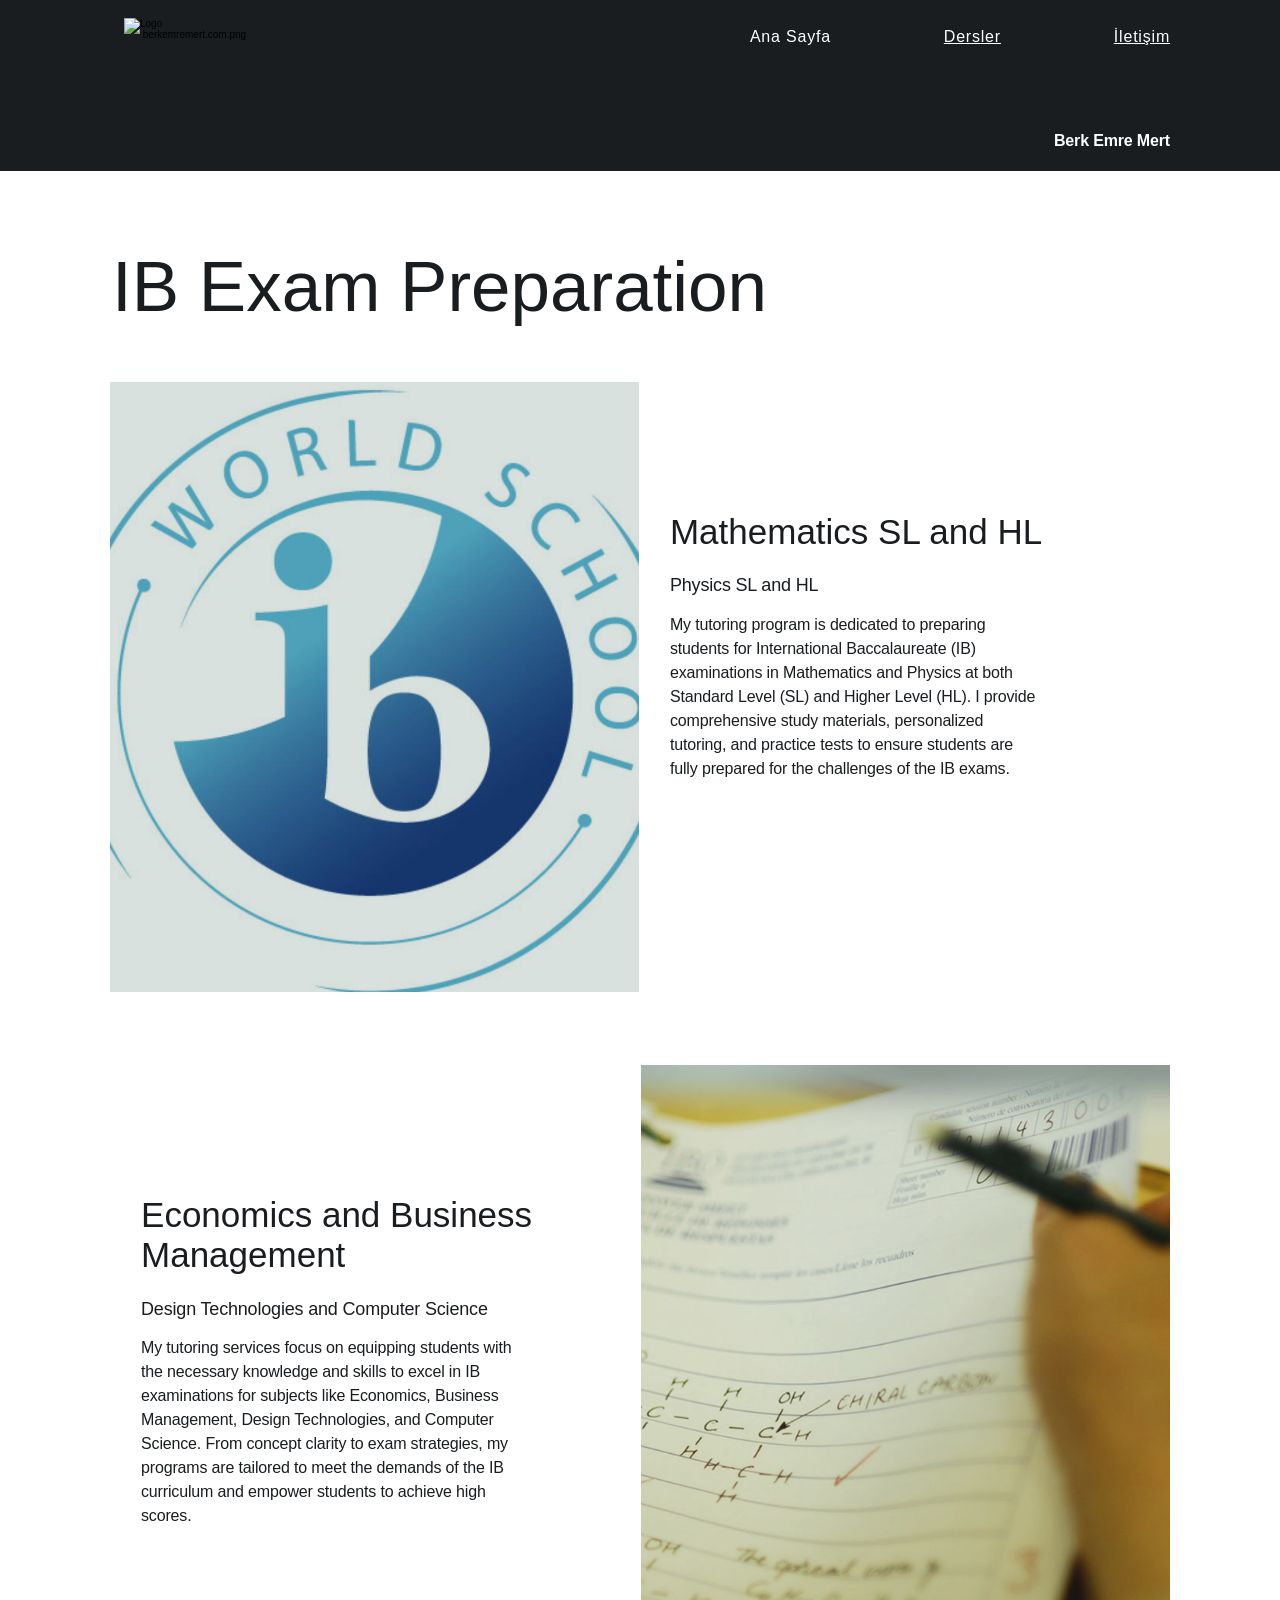
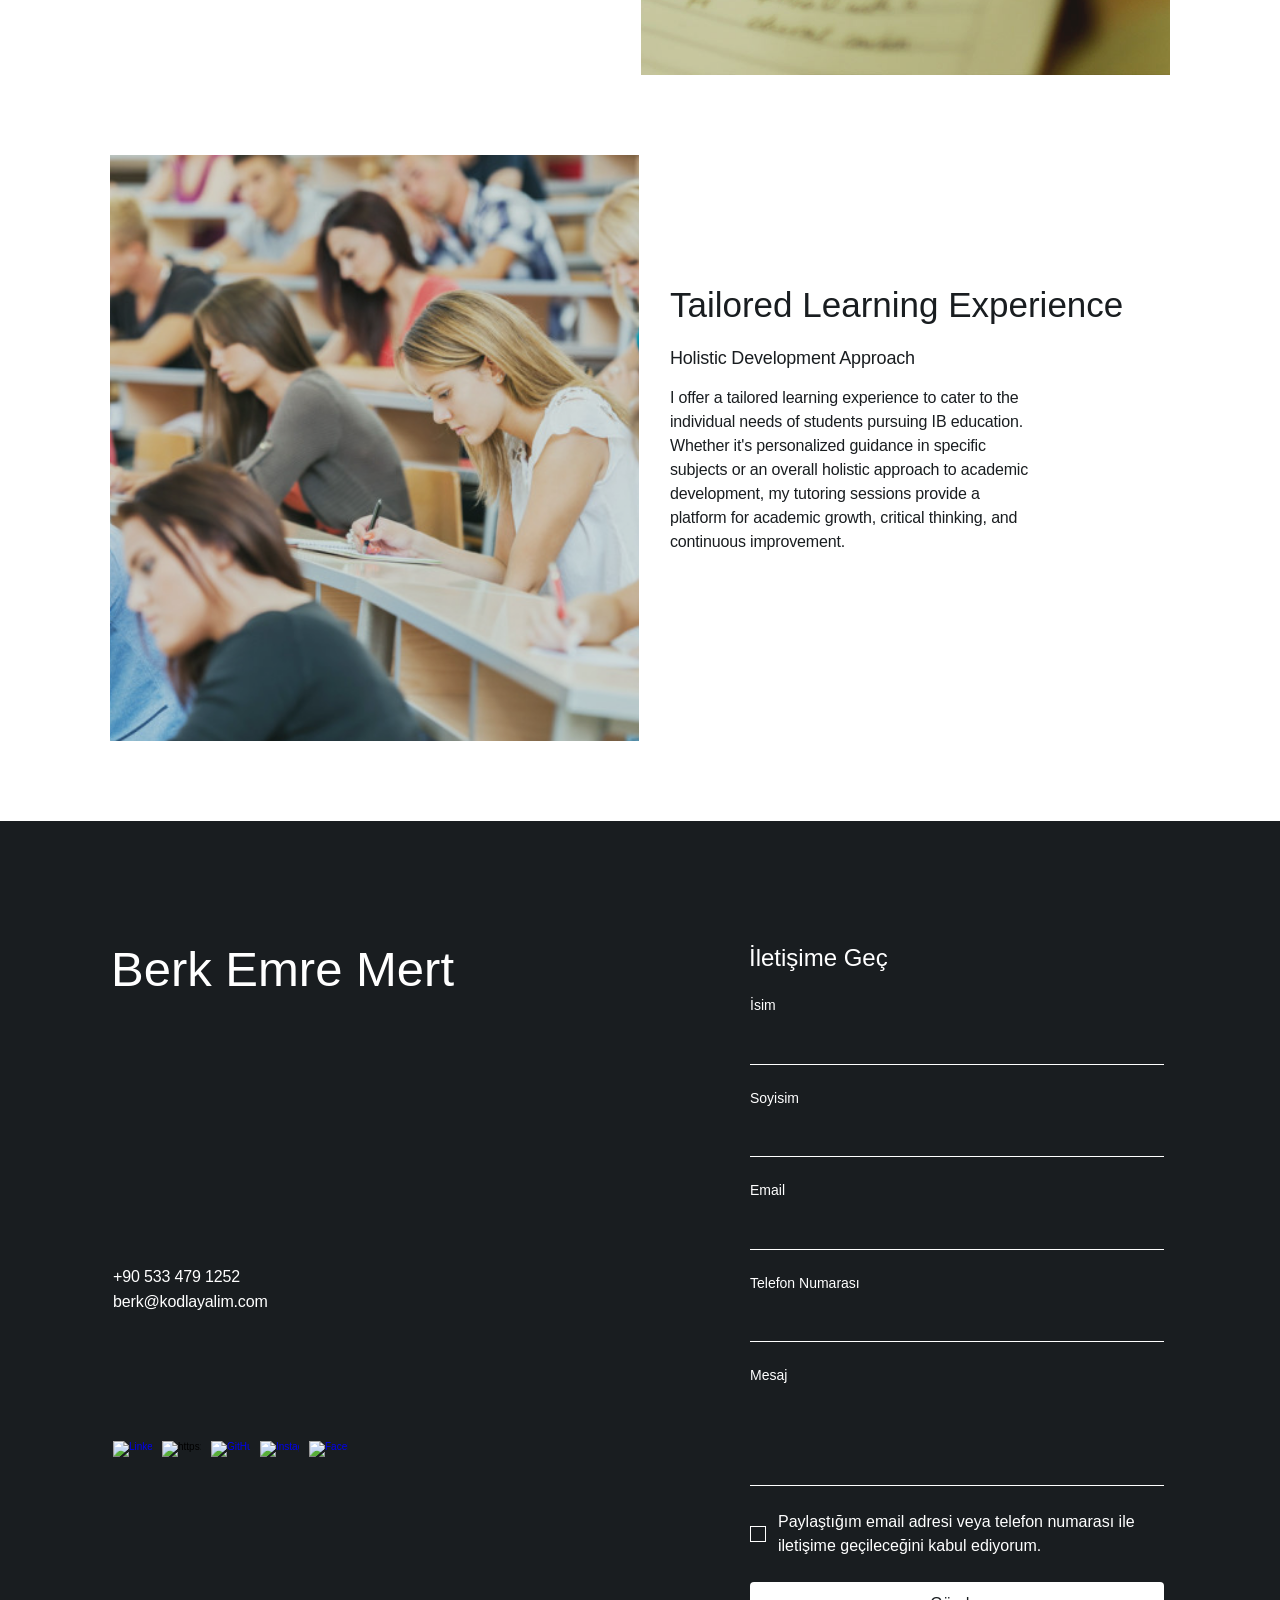
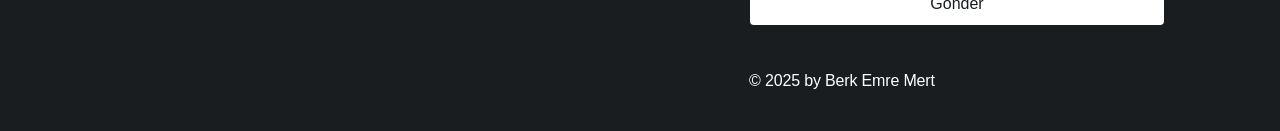
==== commit e0a018cd: "Update lessons.html" ====
--- a/lessons.html
+++ b/lessons.html
@@ -1078,7 +1078,7 @@
     <svg data-dom-store="" style="display:none"><defs id="dom-store-defs"></defs></svg>
     
 
-<div id="SITE_CONTAINER"><div id="main_MF" class="main_MF"><div id="SCROLL_TO_TOP" class="qe3oTb ignore-focus SCROLL_TO_TOP" role="region" tabindex="-1" aria-label="top of page"><span class="TvbeET">top of page</span></div><button id="SKIP_TO_CONTENT_BTN" class="SKIP_TO_CONTENT_BTN BqYkvS has-custom-focus" tabindex="0">Ana İçeriğe Atla</button><div id="BACKGROUND_GROUP" class="backgroundGroup_sqiv1 BACKGROUND_GROUP"><div id="BACKGROUND_GROUP_TRANSITION_GROUP"><div id="pageBackground_sqiv1" data-media-height-override-type="" data-media-position-override="false" class="pageBackground_sqiv1 _7xVID"><div id="bgLayers_pageBackground_sqiv1" data-hook="bgLayers" data-motion-part="BG_LAYER pageBackground_sqiv1" class="QG9w8P"><div data-testid="colorUnderlay" class="LNYVZi ayCf9D"></div><div id="bgMedia_pageBackground_sqiv1" data-motion-part="BG_MEDIA pageBackground_sqiv1" class="ROWgFb"></div></div></div></div></div><div id="site-root" class="site-root"><div id="masterPage" class="mesh-layout masterPage css-editing-scope"><header id="SITE_HEADER" class="MLzr0a chRHgk qTsNsd SITE_HEADER wixui-header" tabindex="-1"><div class="uZIV9d"><div id="bgLayers_SITE_HEADER" data-hook="bgLayers" data-motion-part="BG_LAYER SITE_HEADER" class="QG9w8P XzOkCb"><div data-testid="colorUnderlay" class="LNYVZi ayCf9D"></div><div id="bgMedia_SITE_HEADER" data-motion-part="BG_MEDIA SITE_HEADER" class="ROWgFb"></div></div><div class="ncI7Xj"></div></div><div class="XKFSfx"><div data-mesh-id="SITE_HEADERinlineContent" data-testid="inline-content" class=""><div data-mesh-id="SITE_HEADERinlineContent-gridContainer" data-testid="mesh-container-content"><section id="comp-m8y4c5j2" class="comp-m8y4c5j2 CeUMmm wixui-column-strip"><div id="bgLayers_comp-m8y4c5j2" data-hook="bgLayers" data-motion-part="BG_LAYER comp-m8y4c5j2" class="ktMZav"><div data-testid="colorUnderlay" class="V9k0ll etGVsi"></div><div id="bgMedia_comp-m8y4c5j2" data-motion-part="BG_MEDIA comp-m8y4c5j2" class="etSQ9j"></div></div><div data-testid="columns" class="Ak0vpt"><div id="comp-m8y4c5j4" class="comp-m8y4c5j4 FDI5TK wixui-column-strip__column"><div id="bgLayers_comp-m8y4c5j4" data-hook="bgLayers" data-motion-part="BG_LAYER comp-m8y4c5j4" class="QG9w8P"><div data-testid="colorUnderlay" class="LNYVZi ayCf9D"></div><div id="bgMedia_comp-m8y4c5j4" data-motion-part="BG_MEDIA comp-m8y4c5j4" class="ROWgFb"></div></div><div data-mesh-id="comp-m8y4c5j4inlineContent" data-testid="inline-content" class=""><div data-mesh-id="comp-m8y4c5j4inlineContent-gridContainer" data-testid="mesh-container-content"><div id="comp-mfh2wb63" class="W4V2qg comp-mfh2wb63 wixui-image"><div data-testid="linkElement" class="apPOZK"><img fetchpriority="high" sizes="144px" srcset="https://static.wixstatic.com/media/3543d4_97c2703dcc8f4a12923755ff95a40fdd~mv2.png/v1/crop/x_66,y_42,w_367,h_349/fill/w_144,h_135,al_c,q_85,usm_0.66_1.00_0.01,enc_avif,quality_auto/Logo%20%C2%A0berkemremert_com.png 1x, https://static.wixstatic.com/media/3543d4_97c2703dcc8f4a12923755ff95a40fdd~mv2.png/v1/crop/x_66,y_42,w_367,h_349/fill/w_288,h_270,al_c,q_85,usm_0.66_1.00_0.01,enc_avif,quality_auto/Logo%20%C2%A0berkemremert_com.png 2x" id="img_comp-mfh2wb63" src="assets/images/Logo%20%C2%A0berkemremert_com.png" alt="Logo  berkemremert.com.png" class="gRkIq0 sFiSiq" width="144" height="135" style="object-fit: cover;"></div></div></div></div></div><div id="comp-m8y4c5j71" class="comp-m8y4c5j71 FDI5TK wixui-column-strip__column"><div id="bgLayers_comp-m8y4c5j71" data-hook="bgLayers" data-motion-part="BG_LAYER comp-m8y4c5j71" class="QG9w8P"><div data-testid="colorUnderlay" class="LNYVZi ayCf9D"></div><div id="bgMedia_comp-m8y4c5j71" data-motion-part="BG_MEDIA comp-m8y4c5j71" class="ROWgFb"></div></div><div data-mesh-id="comp-m8y4c5j71inlineContent" data-testid="inline-content" class=""><div data-mesh-id="comp-m8y4c5j71inlineContent-gridContainer" data-testid="mesh-container-content"><div id="comp-m8y4or6w" class="comp-m8y4or6w I9v6Rw wZrAIE"><nav class="StylableHorizontalMenu3372578893__root StylableHorizontalMenu3372578893---menuMode-4-wrap style-m8y4osq5__root wixui-horizontal-menu" aria-label="Site"><ul class="StylableHorizontalMenu3372578893__menu"><li class="itemDepth02233374943__itemWrapper wixui-horizontal-menu__item" data-testid="menuItemDepth0" data-item-depth="0" data-is-current="false" aria-current="false"><div class="itemShared2352141355__rootContainer"><a data-item-label="true" data-testid="linkElement" href="index.html" target="_self" class="itemDepth02233374943__root StylableHorizontalMenu3372578893__menuItem itemShared2352141355__menuItem" tabindex="0"><div class="itemDepth02233374943__container"><span class="itemDepth02233374943__label wixui-horizontal-menu__item-label">Ana Sayfa</span></div></a></div></li><li class="itemDepth02233374943__itemWrapper wixui-horizontal-menu__item" data-testid="menuItemDepth0" data-item-depth="0" data-is-current="true" aria-current="true"><div class="itemShared2352141355__rootContainer"><a data-item-label="true" data-testid="linkElement" href="lessons.html" target="_self" class="itemDepth02233374943__root itemDepth02233374943--isCurrentPage StylableHorizontalMenu3372578893__menuItem itemShared2352141355__menuItem" tabindex="0"><div class="itemDepth02233374943__container"><span class="itemDepth02233374943__label wixui-horizontal-menu__item-label">Dersler</span></div></a></div></li><li class="itemDepth02233374943__itemWrapper wixui-horizontal-menu__item" data-testid="menuItemDepth0" data-item-depth="0" data-is-current="false" aria-current="false" data-hovered="true"><div class="itemShared2352141355__rootContainer"><a data-item-label="true" data-testid="linkElement" data-anchor="anchors-lffb7a8v" href="index.html#comp-m8y4c5m02" target="_self" class="itemDepth02233374943__root itemDepth02233374943--isHovered StylableHorizontalMenu3372578893__menuItem itemShared2352141355__menuItem" tabindex="0"><div class="itemDepth02233374943__container"><span class="itemDepth02233374943__label wixui-horizontal-menu__item-label">İletişim</span></div></a></div></li></ul></nav></div><div id="comp-m8y4c5j6" class="N8MGzv _v6ohL PO9MfV comp-m8y4c5j6 wixui-rich-text" data-testid="richTextElement"><p class="font_8 wixui-rich-text__text" style="line-height:1em; text-align:right; font-size:16px;"><span style="font-weight:bold;" class="wixui-rich-text__text"><span class="color_37 wixui-rich-text__text"><a href="index.html" target="_self" class="wixui-rich-text__text">Berk Emre Mert</a></span></span></p></div><div data-mesh-id="comp-m8y4c5j71inlineContent-wedge-3"></div></div></div></div></div></section></div></div></div></header><main id="PAGES_CONTAINER" class="PAGES_CONTAINER" tabindex="-1" data-main-content="true"><div id="SITE_PAGES" class="Y3K28_ SITE_PAGES"><div id="SITE_PAGES_TRANSITION_GROUP" class="uvik8H"><div id="sqiv1" class="i0StQr theme-vars sqiv1"><div class="pTvOx2 wixui-page" data-testid="page-bg"></div><div class="JJb9Mt"><div id="Containersqiv1" class="Containersqiv1 wH18kY"><div data-mesh-id="Containersqiv1inlineContent" data-testid="inline-content" class=""><div data-mesh-id="Containersqiv1inlineContent-gridContainer" data-testid="mesh-container-content"><section id="comp-m8y4caxw1" tabindex="-1" class="Le88gL comp-m8y4caxw1 wixui-section" data-block-level-container="ClassicSection"><div id="bgLayers_comp-m8y4caxw1" data-hook="bgLayers" data-motion-part="BG_LAYER comp-m8y4caxw1" class="QG9w8P"><div data-testid="colorUnderlay" class="LNYVZi ayCf9D"></div><div id="bgMedia_comp-m8y4caxw1" data-motion-part="BG_MEDIA comp-m8y4caxw1" class="ROWgFb"></div></div><div data-mesh-id="comp-m8y4caxw1inlineContent" data-testid="inline-content" class=""><div data-mesh-id="comp-m8y4caxw1inlineContent-gridContainer" data-testid="mesh-container-content"><section id="comp-m8y4caxy5" class="comp-m8y4caxy5 CeUMmm wixui-column-strip"><div id="bgLayers_comp-m8y4caxy5" data-hook="bgLayers" data-motion-part="BG_LAYER comp-m8y4caxy5" class="ktMZav"><div data-testid="colorUnderlay" class="V9k0ll etGVsi"></div><div id="bgMedia_comp-m8y4caxy5" data-motion-part="BG_MEDIA comp-m8y4caxy5" class="etSQ9j"></div></div><div data-testid="columns" class="Ak0vpt"><div id="comp-m8y4caxz4" class="comp-m8y4caxz4 FDI5TK wixui-column-strip__column"><div id="bgLayers_comp-m8y4caxz4" data-hook="bgLayers" data-motion-part="BG_LAYER comp-m8y4caxz4" class="QG9w8P"><div data-testid="colorUnderlay" class="LNYVZi ayCf9D"></div><div id="bgMedia_comp-m8y4caxz4" data-motion-part="BG_MEDIA comp-m8y4caxz4" class="ROWgFb"></div></div><div data-mesh-id="comp-m8y4caxz4inlineContent" data-testid="inline-content" class=""><div data-mesh-id="comp-m8y4caxz4inlineContent-gridContainer" data-testid="mesh-container-content"><div id="comp-m8y4cay03" class="N8MGzv _v6ohL PO9MfV comp-m8y4cay03 wixui-rich-text" data-testid="richTextElement" style="--motion-clip-start: polygon(0% 100%, 100% 100%, 100% 100%, 0% 100%);" data-motion-enter="done"><h1 class="font_2 wixui-rich-text__text" style="font-size:71px;">IB Exam Preparation</h1></div></div></div></div></div></section><section id="comp-m8y4cay16" class="comp-m8y4cay16 CeUMmm wixui-column-strip"><div id="bgLayers_comp-m8y4cay16" data-hook="bgLayers" data-motion-part="BG_LAYER comp-m8y4cay16" class="ktMZav"><div data-testid="colorUnderlay" class="V9k0ll etGVsi"></div><div id="bgMedia_comp-m8y4cay16" data-motion-part="BG_MEDIA comp-m8y4cay16" class="etSQ9j"></div></div><div data-testid="columns" class="Ak0vpt"><div id="comp-m8y4cay26" class="comp-m8y4cay26 FDI5TK wixui-column-strip__column" style="--motion-comp-height: 610px;"><div id="bgLayers_comp-m8y4cay26" data-hook="bgLayers" data-motion-part="BG_LAYER comp-m8y4cay26" class="QG9w8P"><div data-testid="colorUnderlay" class="LNYVZi ayCf9D"></div><div id="bgMedia_comp-m8y4cay26" data-motion-part="BG_MEDIA comp-m8y4cay26" class="ROWgFb"><wow-image id="img_comp-m8y4cay26" class="Qh0lWW ayCf9D fO4mKs NgeJ4N bgImage" data-image-info="{&quot;containerId&quot;:&quot;comp-m8y4cay26&quot;,&quot;alignType&quot;:&quot;center&quot;,&quot;displayMode&quot;:&quot;fill&quot;,&quot;targetWidth&quot;:489,&quot;targetHeight&quot;:610,&quot;isLQIP&quot;:true,&quot;encoding&quot;:&quot;AVIF&quot;,&quot;imageData&quot;:{&quot;width&quot;:5000,&quot;height&quot;:3333,&quot;uri&quot;:&quot;11062b_dda488451e62428094f1895d9d9448a7~mv2.jpg&quot;,&quot;name&quot;:&quot;&quot;,&quot;displayMode&quot;:&quot;fill&quot;,&quot;hasAnimation&quot;:false}}" data-motion-part="BG_IMG comp-m8y4cay26" data-bg-effect-name="" data-has-ssr-src="true"><img src="assets/images/11062b_dda488451e62428094f1895d9d9448a7~mv2.jpg" alt="" width="489" height="610" style="width: 838px; height: 702px; object-fit: cover; object-position: 50% 50%;" data-ssr-src-done="true" fetchpriority="high"></wow-image></div></div><div data-mesh-id="comp-m8y4cay26inlineContent" data-testid="inline-content" class=""><div data-mesh-id="comp-m8y4cay26inlineContent-gridContainer" data-testid="mesh-container-content"></div></div></div><div id="comp-m8y4cay35" class="comp-m8y4cay35 FDI5TK wixui-column-strip__column"><div id="bgLayers_comp-m8y4cay35" data-hook="bgLayers" data-motion-part="BG_LAYER comp-m8y4cay35" class="QG9w8P"><div data-testid="colorUnderlay" class="LNYVZi ayCf9D"></div><div id="bgMedia_comp-m8y4cay35" data-motion-part="BG_MEDIA comp-m8y4cay35" class="ROWgFb"></div></div><div data-mesh-id="comp-m8y4cay35inlineContent" data-testid="inline-content" class=""><div data-mesh-id="comp-m8y4cay35inlineContent-gridContainer" data-testid="mesh-container-content"><div id="comp-m8y4cay48" class="N8MGzv _v6ohL PO9MfV comp-m8y4cay48 wixui-rich-text" data-testid="richTextElement" style="--motion-clip-start: polygon(0% 100%, 100% 100%, 100% 100%, 0% 100%);" data-motion-enter="done"><h2 class="font_4 wixui-rich-text__text" style="font-size:35px;">Mathematics SL and HL</h2></div><div id="comp-m8y4cay6" class="N8MGzv _v6ohL PO9MfV comp-m8y4cay6 wixui-rich-text" data-testid="richTextElement" style="--motion-clip-start: polygon(0% 100%, 100% 100%, 100% 100%, 0% 100%);" data-motion-enter="done"><p class="font_7 wixui-rich-text__text" style="font-size:18px;">Physics SL and HL</p></div><div id="comp-m8y4cay7" class="N8MGzv _v6ohL PO9MfV comp-m8y4cay7 wixui-rich-text" data-testid="richTextElement" style="--motion-clip-start: polygon(0% 100%, 100% 100%, 100% 100%, 0% 100%);" data-motion-enter="done"><p class="font_8 wixui-rich-text__text" style="font-size:16px;">My tutoring program is dedicated to preparing students for International Baccalaureate (IB) examinations in Mathematics and Physics at both Standard Level (SL) and Higher Level (HL). I provide comprehensive study materials, personalized tutoring, and practice tests to ensure students are fully prepared for the challenges of the IB exams.</p></div></div></div></div></div></section><section id="comp-m8y4cay9" class="comp-m8y4cay9 CeUMmm wixui-column-strip"><div id="bgLayers_comp-m8y4cay9" data-hook="bgLayers" data-motion-part="BG_LAYER comp-m8y4cay9" class="ktMZav"><div data-testid="colorUnderlay" class="V9k0ll etGVsi"></div><div id="bgMedia_comp-m8y4cay9" data-motion-part="BG_MEDIA comp-m8y4cay9" class="etSQ9j"></div></div><div data-testid="columns" class="Ak0vpt"><div id="comp-m8y4caya1" class="comp-m8y4caya1 FDI5TK wixui-column-strip__column"><div id="bgLayers_comp-m8y4caya1" data-hook="bgLayers" data-motion-part="BG_LAYER comp-m8y4caya1" class="QG9w8P"><div data-testid="colorUnderlay" class="LNYVZi ayCf9D"></div><div id="bgMedia_comp-m8y4caya1" data-motion-part="BG_MEDIA comp-m8y4caya1" class="ROWgFb"></div></div><div data-mesh-id="comp-m8y4caya1inlineContent" data-testid="inline-content" class=""><div data-mesh-id="comp-m8y4caya1inlineContent-gridContainer" data-testid="mesh-container-content"><div id="comp-m8y4cayb5" class="N8MGzv _v6ohL PO9MfV comp-m8y4cayb5 wixui-rich-text" data-testid="richTextElement" style="--motion-clip-start: polygon(0% 100%, 100% 100%, 100% 100%, 0% 100%);" data-motion-enter="done"><h2 class="font_4 wixui-rich-text__text" style="font-size:35px;">Economics and Business Management</h2></div><div id="comp-m8y4cayc10" class="N8MGzv _v6ohL PO9MfV comp-m8y4cayc10 wixui-rich-text" data-testid="richTextElement" style="--motion-clip-start: polygon(0% 100%, 100% 100%, 100% 100%, 0% 100%);" data-motion-enter="done"><p class="font_7 wixui-rich-text__text" style="font-size:18px;">Design Technologies and Computer Science</p></div><div id="comp-m8y4cayd9" class="N8MGzv _v6ohL PO9MfV comp-m8y4cayd9 wixui-rich-text" data-testid="richTextElement" style="--motion-clip-start: polygon(0% 100%, 100% 100%, 100% 100%, 0% 100%);" data-motion-enter="done"><p class="font_8 wixui-rich-text__text" style="font-size:16px;">My tutoring services focus on equipping students with the necessary knowledge and skills to excel in IB examinations for subjects like Economics, Business Management, Design Technologies, and Computer Science. From concept clarity to exam strategies, my programs are tailored to meet the demands of the IB curriculum and empower students to achieve high scores.</p></div></div></div></div><div id="comp-m8y4cayf2" class="comp-m8y4cayf2 FDI5TK wixui-column-strip__column"><div id="bgLayers_comp-m8y4cayf2" data-hook="bgLayers" data-motion-part="BG_LAYER comp-m8y4cayf2" class="QG9w8P"><div data-testid="colorUnderlay" class="LNYVZi ayCf9D"></div><div id="bgMedia_comp-m8y4cayf2" data-motion-part="BG_MEDIA comp-m8y4cayf2" class="ROWgFb"><wow-image id="img_comp-m8y4cayf2" class="Qh0lWW ayCf9D fO4mKs NgeJ4N bgImage" data-image-info="{&quot;containerId&quot;:&quot;comp-m8y4cayf2&quot;,&quot;alignType&quot;:&quot;center&quot;,&quot;displayMode&quot;:&quot;fill&quot;,&quot;targetWidth&quot;:489,&quot;targetHeight&quot;:610,&quot;isLQIP&quot;:true,&quot;encoding&quot;:&quot;AVIF&quot;,&quot;imageData&quot;:{&quot;width&quot;:6720,&quot;height&quot;:4480,&quot;uri&quot;:&quot;11062b_e6ba464aa23c45dfade71108a76f78c7~mv2.jpg&quot;,&quot;name&quot;:&quot;&quot;,&quot;displayMode&quot;:&quot;fill&quot;,&quot;hasAnimation&quot;:false}}" data-motion-part="BG_IMG comp-m8y4cayf2" data-bg-effect-name="" data-has-ssr-src="true"><img src="assets/images/11062b_e6ba464aa23c45dfade71108a76f78c7~mv2.jpg" alt="" width="489" height="610" style="width: 729px; height: 610px; object-fit: cover; object-position: 50% 50%;" data-ssr-src-done="true" fetchpriority="high"></wow-image></div></div><div data-mesh-id="comp-m8y4cayf2inlineContent" data-testid="inline-content" class=""><div data-mesh-id="comp-m8y4cayf2inlineContent-gridContainer" data-testid="mesh-container-content"></div></div></div></div></section><section id="comp-m8y4cayg4" class="comp-m8y4cayg4 CeUMmm wixui-column-strip"><div id="bgLayers_comp-m8y4cayg4" data-hook="bgLayers" data-motion-part="BG_LAYER comp-m8y4cayg4" class="ktMZav"><div data-testid="colorUnderlay" class="V9k0ll etGVsi"></div><div id="bgMedia_comp-m8y4cayg4" data-motion-part="BG_MEDIA comp-m8y4cayg4" class="etSQ9j"></div></div><div data-testid="columns" class="Ak0vpt"><div id="comp-m8y4cayh5" class="comp-m8y4cayh5 FDI5TK wixui-column-strip__column" style="--motion-comp-height: 586px;"><div id="bgLayers_comp-m8y4cayh5" data-hook="bgLayers" data-motion-part="BG_LAYER comp-m8y4cayh5" class="QG9w8P"><div data-testid="colorUnderlay" class="LNYVZi ayCf9D"></div><div id="bgMedia_comp-m8y4cayh5" data-motion-part="BG_MEDIA comp-m8y4cayh5" class="ROWgFb"><wow-image id="img_comp-m8y4cayh5" class="Qh0lWW ayCf9D fO4mKs NgeJ4N bgImage" data-image-info="{&quot;containerId&quot;:&quot;comp-m8y4cayh5&quot;,&quot;alignType&quot;:&quot;center&quot;,&quot;displayMode&quot;:&quot;fill&quot;,&quot;targetWidth&quot;:489,&quot;targetHeight&quot;:586,&quot;isLQIP&quot;:true,&quot;encoding&quot;:&quot;AVIF&quot;,&quot;imageData&quot;:{&quot;width&quot;:4997,&quot;height&quot;:3333,&quot;uri&quot;:&quot;11062b_23d7ab92028c4497ba3ff28f8f34348a~mv2.jpg&quot;,&quot;name&quot;:&quot;&quot;,&quot;displayMode&quot;:&quot;fill&quot;,&quot;hasAnimation&quot;:false}}" data-motion-part="BG_IMG comp-m8y4cayh5" data-bg-effect-name="" data-has-ssr-src="true"><img src="assets/images/11062b_23d7ab92028c4497ba3ff28f8f34348a~mv2.jpg" alt="" width="489" height="586" style="width: 838px; height: 674px; object-fit: cover; object-position: 50% 50%;" data-ssr-src-done="true" fetchpriority="high"></wow-image></div></div><div data-mesh-id="comp-m8y4cayh5inlineContent" data-testid="inline-content" class=""><div data-mesh-id="comp-m8y4cayh5inlineContent-gridContainer" data-testid="mesh-container-content"></div></div></div><div id="comp-m8y4cayi" class="comp-m8y4cayi FDI5TK wixui-column-strip__column"><div id="bgLayers_comp-m8y4cayi" data-hook="bgLayers" data-motion-part="BG_LAYER comp-m8y4cayi" class="QG9w8P"><div data-testid="colorUnderlay" class="LNYVZi ayCf9D"></div><div id="bgMedia_comp-m8y4cayi" data-motion-part="BG_MEDIA comp-m8y4cayi" class="ROWgFb"></div></div><div data-mesh-id="comp-m8y4cayiinlineContent" data-testid="inline-content" class=""><div data-mesh-id="comp-m8y4cayiinlineContent-gridContainer" data-testid="mesh-container-content"><div id="comp-m8y4cayj4" class="N8MGzv _v6ohL PO9MfV comp-m8y4cayj4 wixui-rich-text" data-testid="richTextElement" style="--motion-clip-start: polygon(0% 100%, 100% 100%, 100% 100%, 0% 100%);" data-motion-enter="done"><h2 class="font_4 wixui-rich-text__text" style="font-size:35px;">Tailored Learning Experience</h2></div><div id="comp-m8y4cayk6" class="N8MGzv _v6ohL PO9MfV comp-m8y4cayk6 wixui-rich-text" data-testid="richTextElement" style="--motion-clip-start: polygon(0% 100%, 100% 100%, 100% 100%, 0% 100%);" data-motion-enter="done"><p class="font_7 wixui-rich-text__text" style="font-size:18px;">Holistic Development Approach</p></div><div id="comp-m8y4cayl9" class="N8MGzv _v6ohL PO9MfV comp-m8y4cayl9 wixui-rich-text" data-testid="richTextElement" style="--motion-clip-start: polygon(0% 100%, 100% 100%, 100% 100%, 0% 100%);" data-motion-enter="done"><p class="font_8 wixui-rich-text__text" style="font-size:16px;">I offer a tailored learning experience to cater to the individual needs of students pursuing IB education. Whether it's personalized guidance in specific subjects or an overall holistic approach to academic development, my tutoring sessions provide a platform for academic growth, critical thinking, and continuous improvement.</p></div></div></div></div></div></section><div data-mesh-id="comp-m8y4caxw1inlineContent-wedge-4"></div><div data-mesh-id="comp-m8y4caxw1inlineContent-wedge-6"></div></div></div></section></div></div></div></div></div></div></div></main><footer id="SITE_FOOTER" class="MLzr0a SITE_FOOTER wixui-footer" tabindex="-1"><div class="uZIV9d"><div id="bgLayers_SITE_FOOTER" data-hook="bgLayers" data-motion-part="BG_LAYER SITE_FOOTER" class="QG9w8P XzOkCb"><div data-testid="colorUnderlay" class="LNYVZi ayCf9D"></div><div id="bgMedia_SITE_FOOTER" data-motion-part="BG_MEDIA SITE_FOOTER" class="ROWgFb"></div></div><div class="ncI7Xj"></div></div><div class="XKFSfx"><div data-mesh-id="SITE_FOOTERinlineContent" data-testid="inline-content" class=""><div data-mesh-id="SITE_FOOTERinlineContent-gridContainer" data-testid="mesh-container-content"><section id="comp-m8y4c5jg" class="comp-m8y4c5jg CeUMmm wixui-column-strip"><div id="bgLayers_comp-m8y4c5jg" data-hook="bgLayers" data-motion-part="BG_LAYER comp-m8y4c5jg" class="ktMZav tMGFK1"><div data-testid="colorUnderlay" class="V9k0ll etGVsi"></div><div id="bgMedia_comp-m8y4c5jg" data-motion-part="BG_MEDIA comp-m8y4c5jg" class="etSQ9j"></div></div><div data-testid="columns" class="Ak0vpt"><div id="comp-m8y4c5ji" class="comp-m8y4c5ji FDI5TK wixui-column-strip__column"><div id="bgLayers_comp-m8y4c5ji" data-hook="bgLayers" data-motion-part="BG_LAYER comp-m8y4c5ji" class="QG9w8P"><div data-testid="colorUnderlay" class="LNYVZi ayCf9D"></div><div id="bgMedia_comp-m8y4c5ji" data-motion-part="BG_MEDIA comp-m8y4c5ji" class="ROWgFb"></div></div><div data-mesh-id="comp-m8y4c5jiinlineContent" data-testid="inline-content" class=""><div data-mesh-id="comp-m8y4c5jiinlineContent-gridContainer" data-testid="mesh-container-content"><div id="comp-m8y4c5ji4" class="N8MGzv _v6ohL PO9MfV comp-m8y4c5ji4 wixui-rich-text" data-testid="richTextElement" data-motion-enter="done"><p class="font_3 wixui-rich-text__text" style="font-size:49px;"><span class="color_37 wixui-rich-text__text"><a href="index.html" target="_self" class="wixui-rich-text__text">Berk Emre Mert</a></span></p></div><div id="comp-m8y4c5jk3" class="N8MGzv _v6ohL PO9MfV comp-m8y4c5jk3 wixui-rich-text" data-testid="richTextElement" data-motion-enter="done"><p class="font_8 wixui-rich-text__text" style="font-size:16px;"><span class="color_37 wixui-rich-text__text">+90 533 479 1252</span></p></div><div id="comp-m8y4c5jl9" class="N8MGzv _v6ohL PO9MfV comp-m8y4c5jl9 wixui-rich-text" data-testid="richTextElement" data-motion-enter="done"><p class="font_8 wixui-rich-text__text" style="font-size:16px;"><span class="color_37 wixui-rich-text__text"><a data-auto-recognition="true" href="mailto:berk@kodlayalim.com" class="wixui-rich-text__text">berk@kodlayalim.com</a></span></p></div><div id="comp-m8y9jnwa" class="comp-m8y9jnwa w4DepW"><ul class="tN_ggS" aria-label="Sosyal Ağ Çubuğu"><li id="dataItem-mfh2pp53-comp-m8y9jnwa" class="re13Ik"><a data-testid="linkElement" href="https://www.linkedin.com/in/berkemremert/" target="_blank" rel="noreferrer noopener" class="twXk19" aria-label="LinkedIn"><img sizes="39px" srcset="https://static.wixstatic.com/media/11062b_7dcffe5daf2944b7be0a46ac6d472634~mv2.png/v1/fill/w_39,h_39,al_c,q_85,usm_0.66_1.00_0.01,enc_avif,quality_auto/11062b_7dcffe5daf2944b7be0a46ac6d472634~mv2.png 1x, https://static.wixstatic.com/media/11062b_7dcffe5daf2944b7be0a46ac6d472634~mv2.png/v1/fill/w_78,h_78,al_c,q_85,usm_0.66_1.00_0.01,enc_avif,quality_auto/11062b_7dcffe5daf2944b7be0a46ac6d472634~mv2.png 2x" id="img_0_comp-m8y9jnwa" src="assets/images/11062b_7dcffe5daf2944b7be0a46ac6d472634~mv2.png" alt="LinkedIn" class="ZK9snE sFiSiq" width="39" height="39" style="object-fit: cover;"></a></li><li id="dataItem-mfh2pp531-comp-m8y9jnwa" class="re13Ik"><div data-testid="linkElement" class="twXk19" aria-label="https://www.youtube.com/@kodlayal%C4%B1m"><img sizes="39px" srcset="https://static.wixstatic.com/media/11062b_c67939a99eaf442d95d3f851857ceedf~mv2.png/v1/fill/w_39,h_39,al_c,q_85,usm_0.66_1.00_0.01,enc_avif,quality_auto/11062b_c67939a99eaf442d95d3f851857ceedf~mv2.png 1x, https://static.wixstatic.com/media/11062b_c67939a99eaf442d95d3f851857ceedf~mv2.png/v1/fill/w_78,h_78,al_c,q_85,usm_0.66_1.00_0.01,enc_avif,quality_auto/11062b_c67939a99eaf442d95d3f851857ceedf~mv2.png 2x" id="img_1_comp-m8y9jnwa" src="assets/images/11062b_c67939a99eaf442d95d3f851857ceedf~mv2.png" alt="https://www.youtube.com/@kodlayal%C4%B1m" class="ZK9snE sFiSiq" width="39" height="39" style="object-fit: cover;"></div></li><li id="dataItem-mfh2pp532-comp-m8y9jnwa" class="re13Ik"><a data-testid="linkElement" href="https://github.com/berkemremert" target="_blank" rel="noreferrer noopener" class="twXk19" aria-label="GitHub       "><img sizes="39px" srcset="https://static.wixstatic.com/media/11062b_e21d0fca83fc408a8c53c53b6b565184~mv2.png/v1/fill/w_39,h_39,al_c,q_85,usm_0.66_1.00_0.01,enc_avif,quality_auto/11062b_e21d0fca83fc408a8c53c53b6b565184~mv2.png 1x, https://static.wixstatic.com/media/11062b_e21d0fca83fc408a8c53c53b6b565184~mv2.png/v1/fill/w_78,h_78,al_c,q_85,usm_0.66_1.00_0.01,enc_avif,quality_auto/11062b_e21d0fca83fc408a8c53c53b6b565184~mv2.png 2x" id="img_2_comp-m8y9jnwa" src="assets/images/11062b_e21d0fca83fc408a8c53c53b6b565184~mv2.png" alt="GitHub       " class="ZK9snE sFiSiq" width="39" height="39" style="object-fit: cover;"></a></li><li id="dataItem-m8y9jnwf1-comp-m8y9jnwa" class="re13Ik"><a data-testid="linkElement" href="https://www.instagram.com/kodlayalimcom" target="_blank" rel="noreferrer noopener" class="twXk19" aria-label="Instagram"><img sizes="39px" srcset="https://static.wixstatic.com/media/11062b_603340b7bcb14e7785c7b65b233cd9f9~mv2.png/v1/fill/w_39,h_39,al_c,q_85,usm_0.66_1.00_0.01,enc_avif,quality_auto/11062b_603340b7bcb14e7785c7b65b233cd9f9~mv2.png 1x, https://static.wixstatic.com/media/11062b_603340b7bcb14e7785c7b65b233cd9f9~mv2.png/v1/fill/w_78,h_78,al_c,q_85,usm_0.66_1.00_0.01,enc_avif,quality_auto/11062b_603340b7bcb14e7785c7b65b233cd9f9~mv2.png 2x" id="img_3_comp-m8y9jnwa" src="assets/images/11062b_603340b7bcb14e7785c7b65b233cd9f9~mv2.png" alt="Instagram" class="ZK9snE sFiSiq" width="39" height="39" style="object-fit: cover;"></a></li><li id="dataItem-m8y9jnwg-comp-m8y9jnwa" class="re13Ik"><a data-testid="linkElement" href="https://www.facebook.com/profile.php?id=100075333852270" target="_blank" rel="noreferrer noopener" class="twXk19" aria-label="Facebook"><img sizes="39px" srcset="https://static.wixstatic.com/media/11062b_f4e3e7f537ff4762a1914aa14e3e36b9~mv2.png/v1/fill/w_39,h_39,al_c,q_85,usm_0.66_1.00_0.01,enc_avif,quality_auto/11062b_f4e3e7f537ff4762a1914aa14e3e36b9~mv2.png 1x, https://static.wixstatic.com/media/11062b_f4e3e7f537ff4762a1914aa14e3e36b9~mv2.png/v1/fill/w_78,h_78,al_c,q_85,usm_0.66_1.00_0.01,enc_avif,quality_auto/11062b_f4e3e7f537ff4762a1914aa14e3e36b9~mv2.png 2x" id="img_4_comp-m8y9jnwa" src="assets/images/11062b_f4e3e7f537ff4762a1914aa14e3e36b9~mv2.png" alt="Facebook" class="ZK9snE sFiSiq" width="39" height="39" style="object-fit: cover;"></a></li></ul></div><div data-mesh-id="comp-m8y4c5jiinlineContent-wedge-3"></div><div data-mesh-id="comp-m8y4c5jiinlineContent-wedge-6"></div></div></div></div><div id="comp-m8y4c5jn2" class="comp-m8y4c5jn2 FDI5TK wixui-column-strip__column"><div id="bgLayers_comp-m8y4c5jn2" data-hook="bgLayers" data-motion-part="BG_LAYER comp-m8y4c5jn2" class="QG9w8P bxC6yg"><div data-testid="colorUnderlay" class="LNYVZi ayCf9D"></div><div id="bgMedia_comp-m8y4c5jn2" data-motion-part="BG_MEDIA comp-m8y4c5jn2" class="ROWgFb"></div></div><div data-mesh-id="comp-m8y4c5jn2inlineContent" data-testid="inline-content" class=""><div data-mesh-id="comp-m8y4c5jn2inlineContent-gridContainer" data-testid="mesh-container-content"><div id="comp-m8y4c5jo2" class="N8MGzv _v6ohL PO9MfV comp-m8y4c5jo2 wixui-rich-text" data-testid="richTextElement"><p class="font_5 wixui-rich-text__text" style="font-size:24px;"><span class="color_37 wixui-rich-text__text">İletişime Geç</span></p></div><div id="comp-m8y67otd" class="QrIus  comp-m8y67otd"><div class="comp-m8y67otd"><div data-hook="tpa-components-provider" style="--wix-color-29: var(--wix-color-3); --wix-color-37: var(--wix-color-5); --wix-color-38: var(--wix-color-8); --wix-color-39: var(--wix-color-8); --wix-color-40: var(--wix-color-1); --wix-color-41: var(--wix-color-8); --wix-color-42: var(--wix-color-8); --wix-color-43: var(--wix-color-1); --wix-color-44: var(--wix-color-3); --wix-color-45: var(--wix-color-3); --wix-color-46: var(--wix-color-1); --wix-color-47: var(--wix-color-1); --wix-color-48: var(--wix-color-8); --wix-color-49: var(--wix-color-8); --wix-color-50: var(--wix-color-1); --wix-color-51: var(--wix-color-8); --wix-color-52: var(--wix-color-8); --wix-color-53: var(--wix-color-1); --wix-color-54: var(--wix-color-3); --wix-color-55: var(--wix-color-3);"><div class="sN4uTVR" data-hook="Form-wrapper" style="--index2490108247-shadowXOffset: 0px; --index2490108247-shadowYOffset: 0px; overflow: visible; --wix-forms-formHeaderOneFont-size: var(--wix-forms-formHeaderOneFontH1-size); --wix-forms-formHeaderOneFont-family: var(--wix-forms-formHeaderOneFontH1-family); --wix-forms-formHeaderTwoFont-size: var(--wix-forms-formHeaderTwoFontH2-size); --wix-forms-formHeaderTwoFont-family: var(--wix-forms-formHeaderTwoFontH2-family);"><div data-hook="tpa-components-provider" style="--wix-color-29: var(--wix-color-3); --wix-color-37: var(--wix-color-5); --wix-color-38: var(--wix-color-8); --wix-color-39: var(--wix-color-8); --wix-color-40: var(--wix-color-1); --wix-color-41: var(--wix-color-8); --wix-color-42: var(--wix-color-8); --wix-color-43: var(--wix-color-1); --wix-color-44: var(--wix-color-3); --wix-color-45: var(--wix-color-3); --wix-color-46: var(--wix-color-1); --wix-color-47: var(--wix-color-1); --wix-color-48: var(--wix-color-8); --wix-color-49: var(--wix-color-8); --wix-color-50: var(--wix-color-1); --wix-color-51: var(--wix-color-8); --wix-color-52: var(--wix-color-8); --wix-color-53: var(--wix-color-1); --wix-color-54: var(--wix-color-3); --wix-color-55: var(--wix-color-3);"><div><form aria-label="My Form" id="form-2b6e66f6-792e-495d-904e-44106fa9a888" data-hook="form-2b6e66f6-792e-495d-904e-44106fa9a888" class=""><fieldset class="kLNiUo"><div data-hook="form-root"><div class="ckHV4G" dir=""><div><div class="GLWhGq" style="display: grid; width: 100%; grid-template-columns: repeat(12, 1fr); grid-auto-rows: minmax(min-content, max-content) 1fr;"><div style="grid-area: 1 / 1 / span 1 / span 12; display: flex; align-items: flex-end;"><label id="form-field-label-73e482ef-a5c0-4f78-9637-2820968b62c0-comp-m8y67otd-" for="form-field-input-73e482ef-a5c0-4f78-9637-2820968b62c0-comp-m8y67otd-" class="shszO9W sdcwRYb">İsim</label></div><div data-hook="form-field-isim" data-field-type="CONTACTS_FIRST_NAME" style="grid-area: 2 / 1 / span 1 / span 12;"><div data-hook="text-field-root" class="sigpKjl oYEaGDN---theme-3-box oYEaGDN--newErrorMessage snZ_6f6 sL5d0Ld"><div class="s__5mJsIL oKPjoIj---errorAppearance-8-TextOnly s__8YVWUI"><div class="s__72lfJk smyXERm oYEaGDN---theme-3-box" data-theme="box" data-success="false" data-error="false" data-empty-state="true"><input id="form-field-input-73e482ef-a5c0-4f78-9637-2820968b62c0-comp-m8y67otd-" data-theme="box" data-success="false" data-error="false" data-empty-state="true" aria-invalid="false" aria-label="İsim" type="text" class="sjImZoO  has-custom-focus" value=""></div></div></div><div class="s__5mJsIL oKPjoIj---errorAppearance-8-TextOnly s__0oqQvY" data-hook="field-error-isim"></div></div></div></div><div><div class="GLWhGq" style="display: grid; width: 100%; grid-template-columns: repeat(12, 1fr); grid-auto-rows: minmax(min-content, max-content) 1fr;"><div style="grid-area: 1 / 1 / span 1 / span 12; display: flex; align-items: flex-end;"><label id="form-field-label-86dfbde3-ad28-4ebf-4d9d-dae86734fd98-comp-m8y67otd-" for="form-field-input-86dfbde3-ad28-4ebf-4d9d-dae86734fd98-comp-m8y67otd-" class="shszO9W sdcwRYb">Soyisim</label></div><div data-hook="form-field-soyisim" data-field-type="CONTACTS_LAST_NAME" style="grid-area: 2 / 1 / span 1 / span 12;"><div data-hook="text-field-root" class="sigpKjl oYEaGDN---theme-3-box oYEaGDN--newErrorMessage snZ_6f6 sL5d0Ld"><div class="s__5mJsIL oKPjoIj---errorAppearance-8-TextOnly s__8YVWUI"><div class="s__72lfJk smyXERm oYEaGDN---theme-3-box" data-theme="box" data-success="false" data-error="false" data-empty-state="true"><input id="form-field-input-86dfbde3-ad28-4ebf-4d9d-dae86734fd98-comp-m8y67otd-" data-theme="box" data-success="false" data-error="false" data-empty-state="true" aria-invalid="false" aria-label="Soyisim" type="text" class="sjImZoO  has-custom-focus" value=""></div></div></div><div class="s__5mJsIL oKPjoIj---errorAppearance-8-TextOnly s__0oqQvY" data-hook="field-error-soyisim"></div></div></div></div><div><div class="GLWhGq" style="display: grid; width: 100%; grid-template-columns: repeat(12, 1fr); grid-auto-rows: minmax(min-content, max-content) 1fr;"><div style="grid-area: 1 / 1 / span 1 / span 12; display: flex; align-items: flex-end;"><label id="form-field-label-7777c1ec-3668-41b3-cb1b-6c017b2f0f5a-comp-m8y67otd-" for="form-field-input-7777c1ec-3668-41b3-cb1b-6c017b2f0f5a-comp-m8y67otd-" class="shszO9W sdcwRYb">Email</label></div><div data-hook="form-field-email_e39a" data-field-type="CONTACTS_EMAIL" style="grid-area: 2 / 1 / span 1 / span 12;"><div data-hook="text-field-root" class="sigpKjl oYEaGDN---theme-3-box oYEaGDN--newErrorMessage snZ_6f6 sL5d0Ld"><div class="s__5mJsIL oKPjoIj---errorAppearance-8-TextOnly s__8YVWUI"><div class="s__72lfJk smyXERm oYEaGDN---theme-3-box" data-theme="box" data-success="false" data-error="false" data-empty-state="true"><input id="form-field-input-7777c1ec-3668-41b3-cb1b-6c017b2f0f5a-comp-m8y67otd-" data-theme="box" data-success="false" data-error="false" data-empty-state="true" aria-invalid="false" aria-label="Email" type="email" class="sjImZoO  has-custom-focus" value=""></div></div></div><div class="s__5mJsIL oKPjoIj---errorAppearance-8-TextOnly s__0oqQvY" data-hook="field-error-email_e39a"></div></div></div></div><div><div class="GLWhGq" style="display: grid; width: 100%; grid-template-columns: repeat(12, 1fr); grid-auto-rows: minmax(min-content, max-content) 1fr;"><div style="grid-area: 1 / 1 / span 1 / span 12; display: flex; align-items: flex-end;"><label id="form-field-label-00d96804-2b77-4485-701c-3c8e45707ff5-comp-m8y67otd-" for="form-field-input-00d96804-2b77-4485-701c-3c8e45707ff5-comp-m8y67otd-" class="shszO9W sdcwRYb">Telefon Numarası</label></div><div data-hook="form-field-telefon_numarasi" data-field-type="CONTACTS_PHONE" style="grid-area: 2 / 1 / span 1 / span 12;"><div><div data-hook="text-field-root" class="sigpKjl oYEaGDN---theme-3-box oYEaGDN--newErrorMessage sW56ymu snZ_6f6 sL5d0Ld"><div class="s__5mJsIL oKPjoIj---errorAppearance-8-TextOnly s__8YVWUI"><div class="s__72lfJk smyXERm oYEaGDN---theme-3-box" data-hook="core-input-root" data-theme="box" data-success="false" data-error="false" data-empty-state="true"><input id="form-field-input-00d96804-2b77-4485-701c-3c8e45707ff5-comp-m8y67otd-" data-theme="box" data-success="false" data-error="false" data-empty-state="true" aria-invalid="false" inputmode="tel" aria-label="Telefon Numarası. Telefon" type="phone" class="sjImZoO  has-custom-focus" value=""></div></div></div></div><div class="s__5mJsIL oKPjoIj---errorAppearance-8-TextOnly s__0oqQvY" data-hook="field-error-telefon_numarasi"></div></div></div></div><div><div class="GLWhGq" style="display: grid; width: 100%; grid-template-columns: repeat(12, 1fr); grid-auto-rows: minmax(min-content, max-content) 1fr;"><div style="grid-area: 1 / 1 / span 1 / span 12; display: flex; align-items: flex-end;"><label id="form-field-label-9f1537c1-acd2-4841-1fb4-34290c0b5bad-comp-m8y67otd-" for="form-field-input-9f1537c1-acd2-4841-1fb4-34290c0b5bad-comp-m8y67otd-" class="shszO9W sdcwRYb">Mesaj</label></div><div data-hook="form-field-mesaj" data-field-type="TEXT_AREA" style="grid-area: 2 / 1 / span 1 / span 12;"><div class="s__5mJsIL oKPjoIj---errorAppearance-8-TextOnly sG8zQE0 ocZtaOx---theme-3-box ocZtaOx--newErrorMessage scI_sd4 shezckr"><div data-disabled="false" data-theme="box" data-error="false" data-success="false" data-focused="false"><div class="sUs3fhJ"><textarea id="form-field-input-9f1537c1-acd2-4841-1fb4-34290c0b5bad-comp-m8y67otd-" placeholder="" class="sehMQtG has-custom-focus" data-hook="text-area" aria-label="Mesaj" aria-invalid="false"></textarea></div></div></div><div class="s__5mJsIL oKPjoIj---errorAppearance-8-TextOnly s__0oqQvY" data-hook="field-error-mesaj"></div></div></div></div><div><div class="GLWhGq" style="display: grid; width: 100%; grid-template-columns: repeat(12, 1fr); grid-auto-rows: minmax(min-content, max-content) 1fr;"><div style="grid-area: 1 / 1 / span 1 / span 12; display: flex; align-items: flex-end;"></div><div data-hook="form-field-form_field_9a20" data-field-type="CHECKBOX" style="grid-area: 2 / 1 / span 1 / span 12;"><div><div class="s__5mJsIL oKPjoIj---errorAppearance-8-TextOnly s_9gV3q oDVseX5--newErrorMessage Y1Tjcb sFHdAEE" data-hook="checkbox-wrapper"><div class="sVPhyKQ" data-hook="checkbox-wrapper" data-disabled="false" data-error="false" data-indeterminate="false" data-checked="false" data-focused="false"><label class="s__4h2QLf s__4T1mqW oDVseX5---verticalAlignment-6-center" data-hook="checkbox-core"><input type="checkbox" class="sI4j_3y" tabindex="0" id="checkbox-13" aria-invalid="false"><span class="sSaO98u"><span class="sZFa_Ei" data-hook="icon-wrapper"></span></span><div class="s_Jh7Ip"><div data-hook="label-wrapper" class="sXFzWGx"><div class="ElBhne or2qHt oOurwR" data-hook="ricos-viewer"><div class="_1Y9Bq" dir="ltr" data-id="content-viewer" style="--ricos-text-color: rgb(var(--wix-forms-formParagraphColor)); --ricos-text-color-tuple: var(--wix-forms-formParagraphColor); --ricos-action-color: rgb(var(--wix-forms-formLinkColor)); --ricos-action-color-tuple: var(--wix-forms-formLinkColor); --ricos-background-color: rgb(var(--wix-forms-formInputBackgroundColor)); --ricos-background-color-tuple: var(--wix-forms-formInputBackgroundColor); --ricos-fallback-color: rgb(0, 0, 0); --ricos-fallback-color-tuple: 0, 0, 0; --ricos-settings-action-color: rgb(var(--wix-forms-formLinkColor)); --ricos-settings-action-color-tuple: var(--wix-forms-formLinkColor); --ricos-focus-action-color: rgb(var(--wix-forms-formLinkColor)); --ricos-focus-action-color-tuple: var(--wix-forms-formLinkColor); --ricos-action-color-fallback: rgb(0, 0, 0); --ricos-action-color-fallback-tuple: 0, 0, 0; --ricos-theme-color-1: rgb(var(--wix-forms-formInputBackgroundColor)); --ricos-theme-color-1-tuple: var(--wix-forms-formInputBackgroundColor); --ricos-theme-color-2: rgb(var(--wix-forms-formParagraphColor)); --ricos-theme-color-2-tuple: var(--wix-forms-formParagraphColor); --ricos-theme-color-3: rgb(var(--wix-forms-formLinkColor)); --ricos-theme-color-3-tuple: var(--wix-forms-formLinkColor); --ricos-custom-button-background-color: rgb(var(--wix-forms-formLinkColor)); --ricos-custom-button-color: rgb(var(--wix-forms-formInputBackgroundColor)); --ricos-custom-secondary-button-background-color: rgb(var(--wix-forms-formInputBackgroundColor)); --ricos-custom-secondary-button-color: rgb(var(--wix-forms-formLinkColor)); --ricos-custom-secondary-button-border-color: rgb(var(--wix-forms-formLinkColor)); --ricos-custom-link-color: rgb(var(--wix-forms-formLinkColor)); --ricos-custom-audio-background-color: rgb(var(--wix-forms-formInputBackgroundColor)); --ricos-custom-audio-title-color: rgb(var(--wix-forms-formParagraphColor)); --ricos-custom-audio-action-color: rgb(var(--wix-forms-formLinkColor)); --ricos-custom-audio-action-text-color: rgb(var(--wix-forms-formInputBackgroundColor)); --ricos-custom-file-background-color: rgb(var(--wix-forms-formInputBackgroundColor)); --ricos-custom-file-color: rgb(var(--wix-forms-formParagraphColor)); --ricos-custom-file-icon-color: rgb(var(--wix-forms-formLinkColor)); --ricos-custom-table-color: rgb(var(--wix-forms-formParagraphColor)); --ricos-custom-vertical-embed-background-color: rgb(var(--wix-forms-formInputBackgroundColor)); --ricos-custom-vertical-embed-color: rgb(var(--wix-forms-formParagraphColor)); --ricos-custom-vertical-embed-ribbon-text-color: rgb(var(--wix-forms-formParagraphColor)); --ricos-custom-link-preview-background-color: rgb(var(--wix-forms-formInputBackgroundColor)); --ricos-custom-link-preview-title-color: rgb(var(--wix-forms-formParagraphColor)); --ricos-custom-code-block-color: rgb(var(--wix-forms-formParagraphColor)); --ricos-custom-code-block-line-height: 1.5; --ricos-custom-toc-color: rgb(var(--wix-forms-formLinkColor)); --ricos-custom-toc-title-color: rgb(var(--wix-forms-formParagraphColor)); --ricos-custom-divider-color: rgb(var(--wix-forms-formParagraphColor)); --ricos-custom-quote-color: rgb(var(--wix-forms-formParagraphColor)); --ricos-custom-quote-border-color: rgb(var(--wix-forms-formLinkColor)); --ricos-custom-quote-line-height: 1.5; --ricos-custom-quote-font-size: 18px; --ricos-custom-smart-block-label-color: rgb(var(--wix-forms-formLinkColor)); --ricos-custom-p-font-weight: var(--wix-forms-formInputValueFont-weight); --ricos-custom-p-font-style: var(--wix-forms-formInputValueFont-style); --ricos-custom-p-line-height: 1.5; --ricos-custom-p-font-size: var(--wix-forms-formInputValueFont-size, 16px); --ricos-custom-p-font-family: var(--wix-forms-formInputValueFont-family); --ricos-custom-p-text-decoration: var(--wix-forms-formInputValueFont-text-decoration); --ricos-custom-p-color: rgb(var(--wix-forms-formInputOptionColor, 0,0,0)); --ricos-custom-h1-font-weight: normal; --ricos-custom-h1-font-style: normal; --ricos-custom-h1-line-height: 1.5; --ricos-custom-h1-font-size: 40px; --ricos-custom-h2-font-weight: normal; --ricos-custom-h2-font-style: normal; --ricos-custom-h2-line-height: 1.5; --ricos-custom-h2-font-size: 28px; --ricos-custom-h3-font-weight: normal; --ricos-custom-h3-font-style: normal; --ricos-custom-h3-line-height: 1.5; --ricos-custom-h3-font-size: 24px; --ricos-custom-h4-font-weight: normal; --ricos-custom-h4-font-style: normal; --ricos-custom-h4-line-height: 1.5; --ricos-custom-h4-font-size: 20px; --ricos-custom-h5-font-weight: normal; --ricos-custom-h5-font-style: normal; --ricos-custom-h5-line-height: 1.5; --ricos-custom-h5-font-size: 18px; --ricos-custom-h6-font-weight: normal; --ricos-custom-h6-font-style: normal; --ricos-custom-h6-line-height: 1.5; --ricos-custom-h6-font-size: 16px; --ricos-breakout-normal-padding-start: 0; --ricos-breakout-normal-padding-end: 0; --ricos-breakout-full-width-padding-start: 0; --ricos-breakout-full-width-padding-end: 0;"><div class="O8rSI"><div class="-tNkH"><p class="tv1CL J8W0j t-gSw jCk-w" dir="auto" id="viewer-h7uz04" tabindex="-1"><span class="_87i2W"><span>Paylaştığım email adresi veya telefon numarası ile iletişime geçileceğini kabul ediyorum.</span></span></p></div></div></div></div></div></div></label></div></div></div></div></div></div><div><div class="GLWhGq" style="display: grid; width: 100%; grid-template-columns: repeat(12, 1fr); grid-auto-rows: minmax(min-content, max-content) 1fr;"><div style="grid-area: 1 / 1 / span 1 / span 12; display: flex; align-items: flex-end;"></div><div data-hook="form-field-bac81cd9-9e80-4710-736e-32b7dfce3b72" data-field-type="SUBMIT_BUTTON" style="grid-area: 2 / 1 / span 1 / span 12;"><div class=""><button data-fullwidth="false" data-mobile="false" data-hook="submit-button" aria-live="assertive" type="button" class="s__3DOwO7 sFTe_V3 sWHTiwe ojChOw_---paddingMode-16-explicitPaddings ojChOw_--wrapContent ojChOw_---hoverStyle-9-underline spPayPE ohrgDww--upgrade sgKo7D0 sasFW9G" data-focusable-focus="false" data-focusable-focus-visible="false" tabindex="0" aria-disabled="false" style="--wix-ui-tpa-button-font-size-default: 16px; --wix-ui-tpa-button-line-height-default: 1.5em;"><span class="sezcxt9 sewooAr">Gönder</span></button></div></div></div></div></div><div role="region" aria-live="polite"><div style="transition: opacity 350ms ease-in-out; opacity: 0;"></div></div></div></fieldset></form></div></div></div></div></div></div><div id="comp-m8y4c5k1" class="N8MGzv _v6ohL PO9MfV comp-m8y4c5k1 wixui-rich-text" data-testid="richTextElement" data-motion-enter="done"><p class="font_8 wixui-rich-text__text" style="font-size:16px;"><span class="color_37 wixui-rich-text__text">© 2025 by Berk Emre Mert</span></p></div></div></div></div></div></section></div></div></div></footer></div></div><div id="SCROLL_TO_BOTTOM" class="qe3oTb ignore-focus SCROLL_TO_BOTTOM" role="region" tabindex="-1" aria-label="bottom of page"><span class="TvbeET">bottom of page</span></div></div></div>
+<div id="SITE_CONTAINER"><div id="main_MF" class="main_MF"><div id="SCROLL_TO_TOP" class="qe3oTb ignore-focus SCROLL_TO_TOP" role="region" tabindex="-1" aria-label="top of page"><span class="TvbeET">top of page</span></div><button id="SKIP_TO_CONTENT_BTN" class="SKIP_TO_CONTENT_BTN BqYkvS has-custom-focus" tabindex="0">Ana İçeriğe Atla</button><div id="BACKGROUND_GROUP" class="backgroundGroup_sqiv1 BACKGROUND_GROUP"><div id="BACKGROUND_GROUP_TRANSITION_GROUP"><div id="pageBackground_sqiv1" data-media-height-override-type="" data-media-position-override="false" class="pageBackground_sqiv1 _7xVID"><div id="bgLayers_pageBackground_sqiv1" data-hook="bgLayers" data-motion-part="BG_LAYER pageBackground_sqiv1" class="QG9w8P"><div data-testid="colorUnderlay" class="LNYVZi ayCf9D"></div><div id="bgMedia_pageBackground_sqiv1" data-motion-part="BG_MEDIA pageBackground_sqiv1" class="ROWgFb"></div></div></div></div></div><div id="site-root" class="site-root"><div id="masterPage" class="mesh-layout masterPage css-editing-scope"><header id="SITE_HEADER" class="MLzr0a chRHgk qTsNsd SITE_HEADER wixui-header" tabindex="-1"><div class="uZIV9d"><div id="bgLayers_SITE_HEADER" data-hook="bgLayers" data-motion-part="BG_LAYER SITE_HEADER" class="QG9w8P XzOkCb"><div data-testid="colorUnderlay" class="LNYVZi ayCf9D"></div><div id="bgMedia_SITE_HEADER" data-motion-part="BG_MEDIA SITE_HEADER" class="ROWgFb"></div></div><div class="ncI7Xj"></div></div><div class="XKFSfx"><div data-mesh-id="SITE_HEADERinlineContent" data-testid="inline-content" class=""><div data-mesh-id="SITE_HEADERinlineContent-gridContainer" data-testid="mesh-container-content"><section id="comp-m8y4c5j2" class="comp-m8y4c5j2 CeUMmm wixui-column-strip"><div id="bgLayers_comp-m8y4c5j2" data-hook="bgLayers" data-motion-part="BG_LAYER comp-m8y4c5j2" class="ktMZav"><div data-testid="colorUnderlay" class="V9k0ll etGVsi"></div><div id="bgMedia_comp-m8y4c5j2" data-motion-part="BG_MEDIA comp-m8y4c5j2" class="etSQ9j"></div></div><div data-testid="columns" class="Ak0vpt"><div id="comp-m8y4c5j4" class="comp-m8y4c5j4 FDI5TK wixui-column-strip__column"><div id="bgLayers_comp-m8y4c5j4" data-hook="bgLayers" data-motion-part="BG_LAYER comp-m8y4c5j4" class="QG9w8P"><div data-testid="colorUnderlay" class="LNYVZi ayCf9D"></div><div id="bgMedia_comp-m8y4c5j4" data-motion-part="BG_MEDIA comp-m8y4c5j4" class="ROWgFb"></div></div><div data-mesh-id="comp-m8y4c5j4inlineContent" data-testid="inline-content" class=""><div data-mesh-id="comp-m8y4c5j4inlineContent-gridContainer" data-testid="mesh-container-content"><div id="comp-mfh2wb63" class="W4V2qg comp-mfh2wb63 wixui-image"><div data-testid="linkElement" class="apPOZK"><img fetchpriority="high" sizes="144px" srcset="https://static.wixstatic.com/media/3543d4_97c2703dcc8f4a12923755ff95a40fdd~mv2.png/v1/crop/x_66,y_42,w_367,h_349/fill/w_144,h_135,al_c,q_85,usm_0.66_1.00_0.01,enc_avif,quality_auto/Logo%20%C2%A0berkemremert_com.png 1x, https://static.wixstatic.com/media/3543d4_97c2703dcc8f4a12923755ff95a40fdd~mv2.png/v1/crop/x_66,y_42,w_367,h_349/fill/w_288,h_270,al_c,q_85,usm_0.66_1.00_0.01,enc_avif,quality_auto/Logo%20%C2%A0berkemremert_com.png 2x" id="img_comp-mfh2wb63" src="assets/images/Logo%20%C2%A0berkemremert_com.png" alt="Logo  berkemremert.com.png" class="gRkIq0 sFiSiq" width="144" height="135" style="object-fit: cover;"></div></div></div></div></div><div id="comp-m8y4c5j71" class="comp-m8y4c5j71 FDI5TK wixui-column-strip__column"><div id="bgLayers_comp-m8y4c5j71" data-hook="bgLayers" data-motion-part="BG_LAYER comp-m8y4c5j71" class="QG9w8P"><div data-testid="colorUnderlay" class="LNYVZi ayCf9D"></div><div id="bgMedia_comp-m8y4c5j71" data-motion-part="BG_MEDIA comp-m8y4c5j71" class="ROWgFb"></div></div><div data-mesh-id="comp-m8y4c5j71inlineContent" data-testid="inline-content" class=""><div data-mesh-id="comp-m8y4c5j71inlineContent-gridContainer" data-testid="mesh-container-content"><div id="comp-m8y4or6w" class="comp-m8y4or6w I9v6Rw wZrAIE"><nav class="StylableHorizontalMenu3372578893__root StylableHorizontalMenu3372578893---menuMode-4-wrap style-m8y4osq5__root wixui-horizontal-menu" aria-label="Site"><ul class="StylableHorizontalMenu3372578893__menu"><li class="itemDepth02233374943__itemWrapper wixui-horizontal-menu__item" data-testid="menuItemDepth0" data-item-depth="0" data-is-current="false" aria-current="false"><div class="itemShared2352141355__rootContainer"><a data-item-label="true" data-testid="linkElement" href="index.html" target="_self" class="itemDepth02233374943__root StylableHorizontalMenu3372578893__menuItem itemShared2352141355__menuItem" tabindex="0"><div class="itemDepth02233374943__container"><span class="itemDepth02233374943__label wixui-horizontal-menu__item-label">Ana Sayfa</span></div></a></div></li><li class="itemDepth02233374943__itemWrapper wixui-horizontal-menu__item" data-testid="menuItemDepth0" data-item-depth="0" data-is-current="true" aria-current="true"><div class="itemShared2352141355__rootContainer"><a data-item-label="true" data-testid="linkElement" href="lessons.html" target="_self" class="itemDepth02233374943__root itemDepth02233374943--isCurrentPage StylableHorizontalMenu3372578893__menuItem itemShared2352141355__menuItem" tabindex="0"><div class="itemDepth02233374943__container"><span class="itemDepth02233374943__label wixui-horizontal-menu__item-label">Dersler</span></div></a></div></li><li class="itemDepth02233374943__itemWrapper wixui-horizontal-menu__item" data-testid="menuItemDepth0" data-item-depth="0" data-is-current="false" aria-current="false" data-hovered="true"><div class="itemShared2352141355__rootContainer"><a data-item-label="true" data-testid="linkElement" data-anchor="anchors-lffb7a8v" href="index.html#comp-m8y4c5m02" target="_self" class="itemDepth02233374943__root itemDepth02233374943--isHovered StylableHorizontalMenu3372578893__menuItem itemShared2352141355__menuItem" tabindex="0"><div class="itemDepth02233374943__container"><span class="itemDepth02233374943__label wixui-horizontal-menu__item-label">İletişim</span></div></a></div></li></ul></nav></div><div id="comp-m8y4c5j6" class="N8MGzv _v6ohL PO9MfV comp-m8y4c5j6 wixui-rich-text" data-testid="richTextElement"><p class="font_8 wixui-rich-text__text" style="line-height:1em; text-align:right; font-size:16px;"><span style="font-weight:bold;" class="wixui-rich-text__text"><span class="color_37 wixui-rich-text__text"><a href="index.html" target="_self" class="wixui-rich-text__text">Berk Emre Mert</a></span></span></p></div><div data-mesh-id="comp-m8y4c5j71inlineContent-wedge-3"></div></div></div></div></div></section></div></div></div></header><main id="PAGES_CONTAINER" class="PAGES_CONTAINER" tabindex="-1" data-main-content="true"><div id="SITE_PAGES" class="Y3K28_ SITE_PAGES"><div id="SITE_PAGES_TRANSITION_GROUP" class="uvik8H"><div id="sqiv1" class="i0StQr theme-vars sqiv1"><div class="pTvOx2 wixui-page" data-testid="page-bg"></div><div class="JJb9Mt"><div id="Containersqiv1" class="Containersqiv1 wH18kY"><div data-mesh-id="Containersqiv1inlineContent" data-testid="inline-content" class=""><div data-mesh-id="Containersqiv1inlineContent-gridContainer" data-testid="mesh-container-content"><section id="comp-m8y4caxw1" tabindex="-1" class="Le88gL comp-m8y4caxw1 wixui-section" data-block-level-container="ClassicSection"><div id="bgLayers_comp-m8y4caxw1" data-hook="bgLayers" data-motion-part="BG_LAYER comp-m8y4caxw1" class="QG9w8P"><div data-testid="colorUnderlay" class="LNYVZi ayCf9D"></div><div id="bgMedia_comp-m8y4caxw1" data-motion-part="BG_MEDIA comp-m8y4caxw1" class="ROWgFb"></div></div><div data-mesh-id="comp-m8y4caxw1inlineContent" data-testid="inline-content" class=""><div data-mesh-id="comp-m8y4caxw1inlineContent-gridContainer" data-testid="mesh-container-content"><section id="comp-m8y4caxy5" class="comp-m8y4caxy5 CeUMmm wixui-column-strip"><div id="bgLayers_comp-m8y4caxy5" data-hook="bgLayers" data-motion-part="BG_LAYER comp-m8y4caxy5" class="ktMZav"><div data-testid="colorUnderlay" class="V9k0ll etGVsi"></div><div id="bgMedia_comp-m8y4caxy5" data-motion-part="BG_MEDIA comp-m8y4caxy5" class="etSQ9j"></div></div><div data-testid="columns" class="Ak0vpt"><div id="comp-m8y4caxz4" class="comp-m8y4caxz4 FDI5TK wixui-column-strip__column"><div id="bgLayers_comp-m8y4caxz4" data-hook="bgLayers" data-motion-part="BG_LAYER comp-m8y4caxz4" class="QG9w8P"><div data-testid="colorUnderlay" class="LNYVZi ayCf9D"></div><div id="bgMedia_comp-m8y4caxz4" data-motion-part="BG_MEDIA comp-m8y4caxz4" class="ROWgFb"></div></div><div data-mesh-id="comp-m8y4caxz4inlineContent" data-testid="inline-content" class=""><div data-mesh-id="comp-m8y4caxz4inlineContent-gridContainer" data-testid="mesh-container-content"><div id="comp-m8y4cay03" class="N8MGzv _v6ohL PO9MfV comp-m8y4cay03 wixui-rich-text" data-testid="richTextElement" style="--motion-clip-start: polygon(0% 100%, 100% 100%, 100% 100%, 0% 100%);" data-motion-enter="done"><h1 class="font_2 wixui-rich-text__text" style="font-size:71px;">IB Exam Preparation</h1></div></div></div></div></div></section><section id="comp-m8y4cay16" class="comp-m8y4cay16 CeUMmm wixui-column-strip"><div id="bgLayers_comp-m8y4cay16" data-hook="bgLayers" data-motion-part="BG_LAYER comp-m8y4cay16" class="ktMZav"><div data-testid="colorUnderlay" class="V9k0ll etGVsi"></div><div id="bgMedia_comp-m8y4cay16" data-motion-part="BG_MEDIA comp-m8y4cay16" class="etSQ9j"></div></div><div data-testid="columns" class="Ak0vpt"><div id="comp-m8y4cay26" class="comp-m8y4cay26 FDI5TK wixui-column-strip__column" style="--motion-comp-height: 610px;"><div id="bgLayers_comp-m8y4cay26" data-hook="bgLayers" data-motion-part="BG_LAYER comp-m8y4cay26" class="QG9w8P"><div data-testid="colorUnderlay" class="LNYVZi ayCf9D"></div><div id="bgMedia_comp-m8y4cay26" data-motion-part="BG_MEDIA comp-m8y4cay26" class="ROWgFb"><div id="img_comp-m8y4cay26" class="Qh0lWW ayCf9D fO4mKs NgeJ4N bgImage"  data-motion-part="BG_IMG comp-m8y4cay26" data-bg-effect-name="" data-has-ssr-src="true"><img src="assets/images/ib-logo.jpg" alt="" width="489" height="610" style="width: 838px; height: 702px; object-fit: cover; object-position: 50% 50%;" data-ssr-src-done="true" fetchpriority="high"></div></div></div><div data-mesh-id="comp-m8y4cay26inlineContent" data-testid="inline-content" class=""><div data-mesh-id="comp-m8y4cay26inlineContent-gridContainer" data-testid="mesh-container-content"></div></div></div><div id="comp-m8y4cay35" class="comp-m8y4cay35 FDI5TK wixui-column-strip__column"><div id="bgLayers_comp-m8y4cay35" data-hook="bgLayers" data-motion-part="BG_LAYER comp-m8y4cay35" class="QG9w8P"><div data-testid="colorUnderlay" class="LNYVZi ayCf9D"></div><div id="bgMedia_comp-m8y4cay35" data-motion-part="BG_MEDIA comp-m8y4cay35" class="ROWgFb"></div></div><div data-mesh-id="comp-m8y4cay35inlineContent" data-testid="inline-content" class=""><div data-mesh-id="comp-m8y4cay35inlineContent-gridContainer" data-testid="mesh-container-content"><div id="comp-m8y4cay48" class="N8MGzv _v6ohL PO9MfV comp-m8y4cay48 wixui-rich-text" data-testid="richTextElement" style="--motion-clip-start: polygon(0% 100%, 100% 100%, 100% 100%, 0% 100%);" data-motion-enter="done"><h2 class="font_4 wixui-rich-text__text" style="font-size:35px;">Mathematics SL and HL</h2></div><div id="comp-m8y4cay6" class="N8MGzv _v6ohL PO9MfV comp-m8y4cay6 wixui-rich-text" data-testid="richTextElement" style="--motion-clip-start: polygon(0% 100%, 100% 100%, 100% 100%, 0% 100%);" data-motion-enter="done"><p class="font_7 wixui-rich-text__text" style="font-size:18px;">Physics SL and HL</p></div><div id="comp-m8y4cay7" class="N8MGzv _v6ohL PO9MfV comp-m8y4cay7 wixui-rich-text" data-testid="richTextElement" style="--motion-clip-start: polygon(0% 100%, 100% 100%, 100% 100%, 0% 100%);" data-motion-enter="done"><p class="font_8 wixui-rich-text__text" style="font-size:16px;">My tutoring program is dedicated to preparing students for International Baccalaureate (IB) examinations in Mathematics and Physics at both Standard Level (SL) and Higher Level (HL). I provide comprehensive study materials, personalized tutoring, and practice tests to ensure students are fully prepared for the challenges of the IB exams.</p></div></div></div></div></div></section><section id="comp-m8y4cay9" class="comp-m8y4cay9 CeUMmm wixui-column-strip"><div id="bgLayers_comp-m8y4cay9" data-hook="bgLayers" data-motion-part="BG_LAYER comp-m8y4cay9" class="ktMZav"><div data-testid="colorUnderlay" class="V9k0ll etGVsi"></div><div id="bgMedia_comp-m8y4cay9" data-motion-part="BG_MEDIA comp-m8y4cay9" class="etSQ9j"></div></div><div data-testid="columns" class="Ak0vpt"><div id="comp-m8y4caya1" class="comp-m8y4caya1 FDI5TK wixui-column-strip__column"><div id="bgLayers_comp-m8y4caya1" data-hook="bgLayers" data-motion-part="BG_LAYER comp-m8y4caya1" class="QG9w8P"><div data-testid="colorUnderlay" class="LNYVZi ayCf9D"></div><div id="bgMedia_comp-m8y4caya1" data-motion-part="BG_MEDIA comp-m8y4caya1" class="ROWgFb"></div></div><div data-mesh-id="comp-m8y4caya1inlineContent" data-testid="inline-content" class=""><div data-mesh-id="comp-m8y4caya1inlineContent-gridContainer" data-testid="mesh-container-content"><div id="comp-m8y4cayb5" class="N8MGzv _v6ohL PO9MfV comp-m8y4cayb5 wixui-rich-text" data-testid="richTextElement" style="--motion-clip-start: polygon(0% 100%, 100% 100%, 100% 100%, 0% 100%);" data-motion-enter="done"><h2 class="font_4 wixui-rich-text__text" style="font-size:35px;">Economics and Business Management</h2></div><div id="comp-m8y4cayc10" class="N8MGzv _v6ohL PO9MfV comp-m8y4cayc10 wixui-rich-text" data-testid="richTextElement" style="--motion-clip-start: polygon(0% 100%, 100% 100%, 100% 100%, 0% 100%);" data-motion-enter="done"><p class="font_7 wixui-rich-text__text" style="font-size:18px;">Design Technologies and Computer Science</p></div><div id="comp-m8y4cayd9" class="N8MGzv _v6ohL PO9MfV comp-m8y4cayd9 wixui-rich-text" data-testid="richTextElement" style="--motion-clip-start: polygon(0% 100%, 100% 100%, 100% 100%, 0% 100%);" data-motion-enter="done"><p class="font_8 wixui-rich-text__text" style="font-size:16px;">My tutoring services focus on equipping students with the necessary knowledge and skills to excel in IB examinations for subjects like Economics, Business Management, Design Technologies, and Computer Science. From concept clarity to exam strategies, my programs are tailored to meet the demands of the IB curriculum and empower students to achieve high scores.</p></div></div></div></div><div id="comp-m8y4cayf2" class="comp-m8y4cayf2 FDI5TK wixui-column-strip__column"><div id="bgLayers_comp-m8y4cayf2" data-hook="bgLayers" data-motion-part="BG_LAYER comp-m8y4cayf2" class="QG9w8P"><div data-testid="colorUnderlay" class="LNYVZi ayCf9D"></div><div id="bgMedia_comp-m8y4cayf2" data-motion-part="BG_MEDIA comp-m8y4cayf2" class="ROWgFb"><div id="img_comp-m8y4cayf2" class="Qh0lWW ayCf9D fO4mKs NgeJ4N bgImage"  data-motion-part="BG_IMG comp-m8y4cayf2" data-bg-effect-name="" data-has-ssr-src="true"><img src="assets/images/examiners-marking.jpg" alt="" width="489" height="610" style="width: 729px; height: 610px; object-fit: cover; object-position: 50% 50%;" data-ssr-src-done="true" fetchpriority="high"></div></div></div><div data-mesh-id="comp-m8y4cayf2inlineContent" data-testid="inline-content" class=""><div data-mesh-id="comp-m8y4cayf2inlineContent-gridContainer" data-testid="mesh-container-content"></div></div></div></div></section><section id="comp-m8y4cayg4" class="comp-m8y4cayg4 CeUMmm wixui-column-strip"><div id="bgLayers_comp-m8y4cayg4" data-hook="bgLayers" data-motion-part="BG_LAYER comp-m8y4cayg4" class="ktMZav"><div data-testid="colorUnderlay" class="V9k0ll etGVsi"></div><div id="bgMedia_comp-m8y4cayg4" data-motion-part="BG_MEDIA comp-m8y4cayg4" class="etSQ9j"></div></div><div data-testid="columns" class="Ak0vpt"><div id="comp-m8y4cayh5" class="comp-m8y4cayh5 FDI5TK wixui-column-strip__column" style="--motion-comp-height: 586px;"><div id="bgLayers_comp-m8y4cayh5" data-hook="bgLayers" data-motion-part="BG_LAYER comp-m8y4cayh5" class="QG9w8P"><div data-testid="colorUnderlay" class="LNYVZi ayCf9D"></div><div id="bgMedia_comp-m8y4cayh5" data-motion-part="BG_MEDIA comp-m8y4cayh5" class="ROWgFb"><div id="img_comp-m8y4cayh5" class="Qh0lWW ayCf9D fO4mKs NgeJ4N bgImage"  data-motion-part="BG_IMG comp-m8y4cayh5" data-bg-effect-name="" data-has-ssr-src="true"><img src="assets/images/tailored-learning.jpeg" alt="" width="489" height="586" style="width: 838px; height: 674px; object-fit: cover; object-position: 50% 50%;" data-ssr-src-done="true" fetchpriority="high"></div></div></div><div data-mesh-id="comp-m8y4cayh5inlineContent" data-testid="inline-content" class=""><div data-mesh-id="comp-m8y4cayh5inlineContent-gridContainer" data-testid="mesh-container-content"></div></div></div><div id="comp-m8y4cayi" class="comp-m8y4cayi FDI5TK wixui-column-strip__column"><div id="bgLayers_comp-m8y4cayi" data-hook="bgLayers" data-motion-part="BG_LAYER comp-m8y4cayi" class="QG9w8P"><div data-testid="colorUnderlay" class="LNYVZi ayCf9D"></div><div id="bgMedia_comp-m8y4cayi" data-motion-part="BG_MEDIA comp-m8y4cayi" class="ROWgFb"></div></div><div data-mesh-id="comp-m8y4cayiinlineContent" data-testid="inline-content" class=""><div data-mesh-id="comp-m8y4cayiinlineContent-gridContainer" data-testid="mesh-container-content"><div id="comp-m8y4cayj4" class="N8MGzv _v6ohL PO9MfV comp-m8y4cayj4 wixui-rich-text" data-testid="richTextElement" style="--motion-clip-start: polygon(0% 100%, 100% 100%, 100% 100%, 0% 100%);" data-motion-enter="done"><h2 class="font_4 wixui-rich-text__text" style="font-size:35px;">Tailored Learning Experience</h2></div><div id="comp-m8y4cayk6" class="N8MGzv _v6ohL PO9MfV comp-m8y4cayk6 wixui-rich-text" data-testid="richTextElement" style="--motion-clip-start: polygon(0% 100%, 100% 100%, 100% 100%, 0% 100%);" data-motion-enter="done"><p class="font_7 wixui-rich-text__text" style="font-size:18px;">Holistic Development Approach</p></div><div id="comp-m8y4cayl9" class="N8MGzv _v6ohL PO9MfV comp-m8y4cayl9 wixui-rich-text" data-testid="richTextElement" style="--motion-clip-start: polygon(0% 100%, 100% 100%, 100% 100%, 0% 100%);" data-motion-enter="done"><p class="font_8 wixui-rich-text__text" style="font-size:16px;">I offer a tailored learning experience to cater to the individual needs of students pursuing IB education. Whether it's personalized guidance in specific subjects or an overall holistic approach to academic development, my tutoring sessions provide a platform for academic growth, critical thinking, and continuous improvement.</p></div></div></div></div></div></section><div data-mesh-id="comp-m8y4caxw1inlineContent-wedge-4"></div><div data-mesh-id="comp-m8y4caxw1inlineContent-wedge-6"></div></div></div></section></div></div></div></div></div></div></div></main><footer id="SITE_FOOTER" class="MLzr0a SITE_FOOTER wixui-footer" tabindex="-1"><div class="uZIV9d"><div id="bgLayers_SITE_FOOTER" data-hook="bgLayers" data-motion-part="BG_LAYER SITE_FOOTER" class="QG9w8P XzOkCb"><div data-testid="colorUnderlay" class="LNYVZi ayCf9D"></div><div id="bgMedia_SITE_FOOTER" data-motion-part="BG_MEDIA SITE_FOOTER" class="ROWgFb"></div></div><div class="ncI7Xj"></div></div><div class="XKFSfx"><div data-mesh-id="SITE_FOOTERinlineContent" data-testid="inline-content" class=""><div data-mesh-id="SITE_FOOTERinlineContent-gridContainer" data-testid="mesh-container-content"><section id="comp-m8y4c5jg" class="comp-m8y4c5jg CeUMmm wixui-column-strip"><div id="bgLayers_comp-m8y4c5jg" data-hook="bgLayers" data-motion-part="BG_LAYER comp-m8y4c5jg" class="ktMZav tMGFK1"><div data-testid="colorUnderlay" class="V9k0ll etGVsi"></div><div id="bgMedia_comp-m8y4c5jg" data-motion-part="BG_MEDIA comp-m8y4c5jg" class="etSQ9j"></div></div><div data-testid="columns" class="Ak0vpt"><div id="comp-m8y4c5ji" class="comp-m8y4c5ji FDI5TK wixui-column-strip__column"><div id="bgLayers_comp-m8y4c5ji" data-hook="bgLayers" data-motion-part="BG_LAYER comp-m8y4c5ji" class="QG9w8P"><div data-testid="colorUnderlay" class="LNYVZi ayCf9D"></div><div id="bgMedia_comp-m8y4c5ji" data-motion-part="BG_MEDIA comp-m8y4c5ji" class="ROWgFb"></div></div><div data-mesh-id="comp-m8y4c5jiinlineContent" data-testid="inline-content" class=""><div data-mesh-id="comp-m8y4c5jiinlineContent-gridContainer" data-testid="mesh-container-content"><div id="comp-m8y4c5ji4" class="N8MGzv _v6ohL PO9MfV comp-m8y4c5ji4 wixui-rich-text" data-testid="richTextElement" data-motion-enter="done"><p class="font_3 wixui-rich-text__text" style="font-size:49px;"><span class="color_37 wixui-rich-text__text"><a href="index.html" target="_self" class="wixui-rich-text__text">Berk Emre Mert</a></span></p></div><div id="comp-m8y4c5jk3" class="N8MGzv _v6ohL PO9MfV comp-m8y4c5jk3 wixui-rich-text" data-testid="richTextElement" data-motion-enter="done"><p class="font_8 wixui-rich-text__text" style="font-size:16px;"><span class="color_37 wixui-rich-text__text">+90 533 479 1252</span></p></div><div id="comp-m8y4c5jl9" class="N8MGzv _v6ohL PO9MfV comp-m8y4c5jl9 wixui-rich-text" data-testid="richTextElement" data-motion-enter="done"><p class="font_8 wixui-rich-text__text" style="font-size:16px;"><span class="color_37 wixui-rich-text__text"><a data-auto-recognition="true" href="mailto:berk@kodlayalim.com" class="wixui-rich-text__text">berk@kodlayalim.com</a></span></p></div><div id="comp-m8y9jnwa" class="comp-m8y9jnwa w4DepW"><ul class="tN_ggS" aria-label="Sosyal Ağ Çubuğu"><li id="dataItem-mfh2pp53-comp-m8y9jnwa" class="re13Ik"><a data-testid="linkElement" href="https://www.linkedin.com/in/berkemremert/" target="_blank" rel="noreferrer noopener" class="twXk19" aria-label="LinkedIn"><img sizes="39px" srcset="https://static.wixstatic.com/media/11062b_7dcffe5daf2944b7be0a46ac6d472634~mv2.png/v1/fill/w_39,h_39,al_c,q_85,usm_0.66_1.00_0.01,enc_avif,quality_auto/11062b_7dcffe5daf2944b7be0a46ac6d472634~mv2.png 1x, https://static.wixstatic.com/media/11062b_7dcffe5daf2944b7be0a46ac6d472634~mv2.png/v1/fill/w_78,h_78,al_c,q_85,usm_0.66_1.00_0.01,enc_avif,quality_auto/11062b_7dcffe5daf2944b7be0a46ac6d472634~mv2.png 2x" id="img_0_comp-m8y9jnwa" src="assets/images/11062b_7dcffe5daf2944b7be0a46ac6d472634~mv2.png" alt="LinkedIn" class="ZK9snE sFiSiq" width="39" height="39" style="object-fit: cover;"></a></li><li id="dataItem-mfh2pp531-comp-m8y9jnwa" class="re13Ik"><div data-testid="linkElement" class="twXk19" aria-label="https://www.youtube.com/@kodlayal%C4%B1m"><img sizes="39px" srcset="https://static.wixstatic.com/media/11062b_c67939a99eaf442d95d3f851857ceedf~mv2.png/v1/fill/w_39,h_39,al_c,q_85,usm_0.66_1.00_0.01,enc_avif,quality_auto/11062b_c67939a99eaf442d95d3f851857ceedf~mv2.png 1x, https://static.wixstatic.com/media/11062b_c67939a99eaf442d95d3f851857ceedf~mv2.png/v1/fill/w_78,h_78,al_c,q_85,usm_0.66_1.00_0.01,enc_avif,quality_auto/11062b_c67939a99eaf442d95d3f851857ceedf~mv2.png 2x" id="img_1_comp-m8y9jnwa" src="assets/images/11062b_c67939a99eaf442d95d3f851857ceedf~mv2.png" alt="https://www.youtube.com/@kodlayal%C4%B1m" class="ZK9snE sFiSiq" width="39" height="39" style="object-fit: cover;"></div></li><li id="dataItem-mfh2pp532-comp-m8y9jnwa" class="re13Ik"><a data-testid="linkElement" href="https://github.com/berkemremert" target="_blank" rel="noreferrer noopener" class="twXk19" aria-label="GitHub       "><img sizes="39px" srcset="https://static.wixstatic.com/media/11062b_e21d0fca83fc408a8c53c53b6b565184~mv2.png/v1/fill/w_39,h_39,al_c,q_85,usm_0.66_1.00_0.01,enc_avif,quality_auto/11062b_e21d0fca83fc408a8c53c53b6b565184~mv2.png 1x, https://static.wixstatic.com/media/11062b_e21d0fca83fc408a8c53c53b6b565184~mv2.png/v1/fill/w_78,h_78,al_c,q_85,usm_0.66_1.00_0.01,enc_avif,quality_auto/11062b_e21d0fca83fc408a8c53c53b6b565184~mv2.png 2x" id="img_2_comp-m8y9jnwa" src="assets/images/11062b_e21d0fca83fc408a8c53c53b6b565184~mv2.png" alt="GitHub       " class="ZK9snE sFiSiq" width="39" height="39" style="object-fit: cover;"></a></li><li id="dataItem-m8y9jnwf1-comp-m8y9jnwa" class="re13Ik"><a data-testid="linkElement" href="https://www.instagram.com/kodlayalimcom" target="_blank" rel="noreferrer noopener" class="twXk19" aria-label="Instagram"><img sizes="39px" srcset="https://static.wixstatic.com/media/11062b_603340b7bcb14e7785c7b65b233cd9f9~mv2.png/v1/fill/w_39,h_39,al_c,q_85,usm_0.66_1.00_0.01,enc_avif,quality_auto/11062b_603340b7bcb14e7785c7b65b233cd9f9~mv2.png 1x, https://static.wixstatic.com/media/11062b_603340b7bcb14e7785c7b65b233cd9f9~mv2.png/v1/fill/w_78,h_78,al_c,q_85,usm_0.66_1.00_0.01,enc_avif,quality_auto/11062b_603340b7bcb14e7785c7b65b233cd9f9~mv2.png 2x" id="img_3_comp-m8y9jnwa" src="assets/images/11062b_603340b7bcb14e7785c7b65b233cd9f9~mv2.png" alt="Instagram" class="ZK9snE sFiSiq" width="39" height="39" style="object-fit: cover;"></a></li><li id="dataItem-m8y9jnwg-comp-m8y9jnwa" class="re13Ik"><a data-testid="linkElement" href="https://www.facebook.com/profile.php?id=100075333852270" target="_blank" rel="noreferrer noopener" class="twXk19" aria-label="Facebook"><img sizes="39px" srcset="https://static.wixstatic.com/media/11062b_f4e3e7f537ff4762a1914aa14e3e36b9~mv2.png/v1/fill/w_39,h_39,al_c,q_85,usm_0.66_1.00_0.01,enc_avif,quality_auto/11062b_f4e3e7f537ff4762a1914aa14e3e36b9~mv2.png 1x, https://static.wixstatic.com/media/11062b_f4e3e7f537ff4762a1914aa14e3e36b9~mv2.png/v1/fill/w_78,h_78,al_c,q_85,usm_0.66_1.00_0.01,enc_avif,quality_auto/11062b_f4e3e7f537ff4762a1914aa14e3e36b9~mv2.png 2x" id="img_4_comp-m8y9jnwa" src="assets/images/11062b_f4e3e7f537ff4762a1914aa14e3e36b9~mv2.png" alt="Facebook" class="ZK9snE sFiSiq" width="39" height="39" style="object-fit: cover;"></a></li></ul></div><div data-mesh-id="comp-m8y4c5jiinlineContent-wedge-3"></div><div data-mesh-id="comp-m8y4c5jiinlineContent-wedge-6"></div></div></div></div><div id="comp-m8y4c5jn2" class="comp-m8y4c5jn2 FDI5TK wixui-column-strip__column"><div id="bgLayers_comp-m8y4c5jn2" data-hook="bgLayers" data-motion-part="BG_LAYER comp-m8y4c5jn2" class="QG9w8P bxC6yg"><div data-testid="colorUnderlay" class="LNYVZi ayCf9D"></div><div id="bgMedia_comp-m8y4c5jn2" data-motion-part="BG_MEDIA comp-m8y4c5jn2" class="ROWgFb"></div></div><div data-mesh-id="comp-m8y4c5jn2inlineContent" data-testid="inline-content" class=""><div data-mesh-id="comp-m8y4c5jn2inlineContent-gridContainer" data-testid="mesh-container-content"><div id="comp-m8y4c5jo2" class="N8MGzv _v6ohL PO9MfV comp-m8y4c5jo2 wixui-rich-text" data-testid="richTextElement"><p class="font_5 wixui-rich-text__text" style="font-size:24px;"><span class="color_37 wixui-rich-text__text">İletişime Geç</span></p></div><div id="comp-m8y67otd" class="QrIus  comp-m8y67otd"><div class="comp-m8y67otd"><div data-hook="tpa-components-provider" style="--wix-color-29: var(--wix-color-3); --wix-color-37: var(--wix-color-5); --wix-color-38: var(--wix-color-8); --wix-color-39: var(--wix-color-8); --wix-color-40: var(--wix-color-1); --wix-color-41: var(--wix-color-8); --wix-color-42: var(--wix-color-8); --wix-color-43: var(--wix-color-1); --wix-color-44: var(--wix-color-3); --wix-color-45: var(--wix-color-3); --wix-color-46: var(--wix-color-1); --wix-color-47: var(--wix-color-1); --wix-color-48: var(--wix-color-8); --wix-color-49: var(--wix-color-8); --wix-color-50: var(--wix-color-1); --wix-color-51: var(--wix-color-8); --wix-color-52: var(--wix-color-8); --wix-color-53: var(--wix-color-1); --wix-color-54: var(--wix-color-3); --wix-color-55: var(--wix-color-3);"><div class="sN4uTVR" data-hook="Form-wrapper" style="--index2490108247-shadowXOffset: 0px; --index2490108247-shadowYOffset: 0px; overflow: visible; --wix-forms-formHeaderOneFont-size: var(--wix-forms-formHeaderOneFontH1-size); --wix-forms-formHeaderOneFont-family: var(--wix-forms-formHeaderOneFontH1-family); --wix-forms-formHeaderTwoFont-size: var(--wix-forms-formHeaderTwoFontH2-size); --wix-forms-formHeaderTwoFont-family: var(--wix-forms-formHeaderTwoFontH2-family);"><div data-hook="tpa-components-provider" style="--wix-color-29: var(--wix-color-3); --wix-color-37: var(--wix-color-5); --wix-color-38: var(--wix-color-8); --wix-color-39: var(--wix-color-8); --wix-color-40: var(--wix-color-1); --wix-color-41: var(--wix-color-8); --wix-color-42: var(--wix-color-8); --wix-color-43: var(--wix-color-1); --wix-color-44: var(--wix-color-3); --wix-color-45: var(--wix-color-3); --wix-color-46: var(--wix-color-1); --wix-color-47: var(--wix-color-1); --wix-color-48: var(--wix-color-8); --wix-color-49: var(--wix-color-8); --wix-color-50: var(--wix-color-1); --wix-color-51: var(--wix-color-8); --wix-color-52: var(--wix-color-8); --wix-color-53: var(--wix-color-1); --wix-color-54: var(--wix-color-3); --wix-color-55: var(--wix-color-3);"><div><form aria-label="My Form" id="form-2b6e66f6-792e-495d-904e-44106fa9a888" data-hook="form-2b6e66f6-792e-495d-904e-44106fa9a888" class=""><fieldset class="kLNiUo"><div data-hook="form-root"><div class="ckHV4G" dir=""><div><div class="GLWhGq" style="display: grid; width: 100%; grid-template-columns: repeat(12, 1fr); grid-auto-rows: minmax(min-content, max-content) 1fr;"><div style="grid-area: 1 / 1 / span 1 / span 12; display: flex; align-items: flex-end;"><label id="form-field-label-73e482ef-a5c0-4f78-9637-2820968b62c0-comp-m8y67otd-" for="form-field-input-73e482ef-a5c0-4f78-9637-2820968b62c0-comp-m8y67otd-" class="shszO9W sdcwRYb">İsim</label></div><div data-hook="form-field-isim" data-field-type="CONTACTS_FIRST_NAME" style="grid-area: 2 / 1 / span 1 / span 12;"><div data-hook="text-field-root" class="sigpKjl oYEaGDN---theme-3-box oYEaGDN--newErrorMessage snZ_6f6 sL5d0Ld"><div class="s__5mJsIL oKPjoIj---errorAppearance-8-TextOnly s__8YVWUI"><div class="s__72lfJk smyXERm oYEaGDN---theme-3-box" data-theme="box" data-success="false" data-error="false" data-empty-state="true"><input id="form-field-input-73e482ef-a5c0-4f78-9637-2820968b62c0-comp-m8y67otd-" data-theme="box" data-success="false" data-error="false" data-empty-state="true" aria-invalid="false" aria-label="İsim" type="text" class="sjImZoO  has-custom-focus" value=""></div></div></div><div class="s__5mJsIL oKPjoIj---errorAppearance-8-TextOnly s__0oqQvY" data-hook="field-error-isim"></div></div></div></div><div><div class="GLWhGq" style="display: grid; width: 100%; grid-template-columns: repeat(12, 1fr); grid-auto-rows: minmax(min-content, max-content) 1fr;"><div style="grid-area: 1 / 1 / span 1 / span 12; display: flex; align-items: flex-end;"><label id="form-field-label-86dfbde3-ad28-4ebf-4d9d-dae86734fd98-comp-m8y67otd-" for="form-field-input-86dfbde3-ad28-4ebf-4d9d-dae86734fd98-comp-m8y67otd-" class="shszO9W sdcwRYb">Soyisim</label></div><div data-hook="form-field-soyisim" data-field-type="CONTACTS_LAST_NAME" style="grid-area: 2 / 1 / span 1 / span 12;"><div data-hook="text-field-root" class="sigpKjl oYEaGDN---theme-3-box oYEaGDN--newErrorMessage snZ_6f6 sL5d0Ld"><div class="s__5mJsIL oKPjoIj---errorAppearance-8-TextOnly s__8YVWUI"><div class="s__72lfJk smyXERm oYEaGDN---theme-3-box" data-theme="box" data-success="false" data-error="false" data-empty-state="true"><input id="form-field-input-86dfbde3-ad28-4ebf-4d9d-dae86734fd98-comp-m8y67otd-" data-theme="box" data-success="false" data-error="false" data-empty-state="true" aria-invalid="false" aria-label="Soyisim" type="text" class="sjImZoO  has-custom-focus" value=""></div></div></div><div class="s__5mJsIL oKPjoIj---errorAppearance-8-TextOnly s__0oqQvY" data-hook="field-error-soyisim"></div></div></div></div><div><div class="GLWhGq" style="display: grid; width: 100%; grid-template-columns: repeat(12, 1fr); grid-auto-rows: minmax(min-content, max-content) 1fr;"><div style="grid-area: 1 / 1 / span 1 / span 12; display: flex; align-items: flex-end;"><label id="form-field-label-7777c1ec-3668-41b3-cb1b-6c017b2f0f5a-comp-m8y67otd-" for="form-field-input-7777c1ec-3668-41b3-cb1b-6c017b2f0f5a-comp-m8y67otd-" class="shszO9W sdcwRYb">Email</label></div><div data-hook="form-field-email_e39a" data-field-type="CONTACTS_EMAIL" style="grid-area: 2 / 1 / span 1 / span 12;"><div data-hook="text-field-root" class="sigpKjl oYEaGDN---theme-3-box oYEaGDN--newErrorMessage snZ_6f6 sL5d0Ld"><div class="s__5mJsIL oKPjoIj---errorAppearance-8-TextOnly s__8YVWUI"><div class="s__72lfJk smyXERm oYEaGDN---theme-3-box" data-theme="box" data-success="false" data-error="false" data-empty-state="true"><input id="form-field-input-7777c1ec-3668-41b3-cb1b-6c017b2f0f5a-comp-m8y67otd-" data-theme="box" data-success="false" data-error="false" data-empty-state="true" aria-invalid="false" aria-label="Email" type="email" class="sjImZoO  has-custom-focus" value=""></div></div></div><div class="s__5mJsIL oKPjoIj---errorAppearance-8-TextOnly s__0oqQvY" data-hook="field-error-email_e39a"></div></div></div></div><div><div class="GLWhGq" style="display: grid; width: 100%; grid-template-columns: repeat(12, 1fr); grid-auto-rows: minmax(min-content, max-content) 1fr;"><div style="grid-area: 1 / 1 / span 1 / span 12; display: flex; align-items: flex-end;"><label id="form-field-label-00d96804-2b77-4485-701c-3c8e45707ff5-comp-m8y67otd-" for="form-field-input-00d96804-2b77-4485-701c-3c8e45707ff5-comp-m8y67otd-" class="shszO9W sdcwRYb">Telefon Numarası</label></div><div data-hook="form-field-telefon_numarasi" data-field-type="CONTACTS_PHONE" style="grid-area: 2 / 1 / span 1 / span 12;"><div><div data-hook="text-field-root" class="sigpKjl oYEaGDN---theme-3-box oYEaGDN--newErrorMessage sW56ymu snZ_6f6 sL5d0Ld"><div class="s__5mJsIL oKPjoIj---errorAppearance-8-TextOnly s__8YVWUI"><div class="s__72lfJk smyXERm oYEaGDN---theme-3-box" data-hook="core-input-root" data-theme="box" data-success="false" data-error="false" data-empty-state="true"><input id="form-field-input-00d96804-2b77-4485-701c-3c8e45707ff5-comp-m8y67otd-" data-theme="box" data-success="false" data-error="false" data-empty-state="true" aria-invalid="false" inputmode="tel" aria-label="Telefon Numarası. Telefon" type="phone" class="sjImZoO  has-custom-focus" value=""></div></div></div></div><div class="s__5mJsIL oKPjoIj---errorAppearance-8-TextOnly s__0oqQvY" data-hook="field-error-telefon_numarasi"></div></div></div></div><div><div class="GLWhGq" style="display: grid; width: 100%; grid-template-columns: repeat(12, 1fr); grid-auto-rows: minmax(min-content, max-content) 1fr;"><div style="grid-area: 1 / 1 / span 1 / span 12; display: flex; align-items: flex-end;"><label id="form-field-label-9f1537c1-acd2-4841-1fb4-34290c0b5bad-comp-m8y67otd-" for="form-field-input-9f1537c1-acd2-4841-1fb4-34290c0b5bad-comp-m8y67otd-" class="shszO9W sdcwRYb">Mesaj</label></div><div data-hook="form-field-mesaj" data-field-type="TEXT_AREA" style="grid-area: 2 / 1 / span 1 / span 12;"><div class="s__5mJsIL oKPjoIj---errorAppearance-8-TextOnly sG8zQE0 ocZtaOx---theme-3-box ocZtaOx--newErrorMessage scI_sd4 shezckr"><div data-disabled="false" data-theme="box" data-error="false" data-success="false" data-focused="false"><div class="sUs3fhJ"><textarea id="form-field-input-9f1537c1-acd2-4841-1fb4-34290c0b5bad-comp-m8y67otd-" placeholder="" class="sehMQtG has-custom-focus" data-hook="text-area" aria-label="Mesaj" aria-invalid="false"></textarea></div></div></div><div class="s__5mJsIL oKPjoIj---errorAppearance-8-TextOnly s__0oqQvY" data-hook="field-error-mesaj"></div></div></div></div><div><div class="GLWhGq" style="display: grid; width: 100%; grid-template-columns: repeat(12, 1fr); grid-auto-rows: minmax(min-content, max-content) 1fr;"><div style="grid-area: 1 / 1 / span 1 / span 12; display: flex; align-items: flex-end;"></div><div data-hook="form-field-form_field_9a20" data-field-type="CHECKBOX" style="grid-area: 2 / 1 / span 1 / span 12;"><div><div class="s__5mJsIL oKPjoIj---errorAppearance-8-TextOnly s_9gV3q oDVseX5--newErrorMessage Y1Tjcb sFHdAEE" data-hook="checkbox-wrapper"><div class="sVPhyKQ" data-hook="checkbox-wrapper" data-disabled="false" data-error="false" data-indeterminate="false" data-checked="false" data-focused="false"><label class="s__4h2QLf s__4T1mqW oDVseX5---verticalAlignment-6-center" data-hook="checkbox-core"><input type="checkbox" class="sI4j_3y" tabindex="0" id="checkbox-13" aria-invalid="false"><span class="sSaO98u"><span class="sZFa_Ei" data-hook="icon-wrapper"></span></span><div class="s_Jh7Ip"><div data-hook="label-wrapper" class="sXFzWGx"><div class="ElBhne or2qHt oOurwR" data-hook="ricos-viewer"><div class="_1Y9Bq" dir="ltr" data-id="content-viewer" style="--ricos-text-color: rgb(var(--wix-forms-formParagraphColor)); --ricos-text-color-tuple: var(--wix-forms-formParagraphColor); --ricos-action-color: rgb(var(--wix-forms-formLinkColor)); --ricos-action-color-tuple: var(--wix-forms-formLinkColor); --ricos-background-color: rgb(var(--wix-forms-formInputBackgroundColor)); --ricos-background-color-tuple: var(--wix-forms-formInputBackgroundColor); --ricos-fallback-color: rgb(0, 0, 0); --ricos-fallback-color-tuple: 0, 0, 0; --ricos-settings-action-color: rgb(var(--wix-forms-formLinkColor)); --ricos-settings-action-color-tuple: var(--wix-forms-formLinkColor); --ricos-focus-action-color: rgb(var(--wix-forms-formLinkColor)); --ricos-focus-action-color-tuple: var(--wix-forms-formLinkColor); --ricos-action-color-fallback: rgb(0, 0, 0); --ricos-action-color-fallback-tuple: 0, 0, 0; --ricos-theme-color-1: rgb(var(--wix-forms-formInputBackgroundColor)); --ricos-theme-color-1-tuple: var(--wix-forms-formInputBackgroundColor); --ricos-theme-color-2: rgb(var(--wix-forms-formParagraphColor)); --ricos-theme-color-2-tuple: var(--wix-forms-formParagraphColor); --ricos-theme-color-3: rgb(var(--wix-forms-formLinkColor)); --ricos-theme-color-3-tuple: var(--wix-forms-formLinkColor); --ricos-custom-button-background-color: rgb(var(--wix-forms-formLinkColor)); --ricos-custom-button-color: rgb(var(--wix-forms-formInputBackgroundColor)); --ricos-custom-secondary-button-background-color: rgb(var(--wix-forms-formInputBackgroundColor)); --ricos-custom-secondary-button-color: rgb(var(--wix-forms-formLinkColor)); --ricos-custom-secondary-button-border-color: rgb(var(--wix-forms-formLinkColor)); --ricos-custom-link-color: rgb(var(--wix-forms-formLinkColor)); --ricos-custom-audio-background-color: rgb(var(--wix-forms-formInputBackgroundColor)); --ricos-custom-audio-title-color: rgb(var(--wix-forms-formParagraphColor)); --ricos-custom-audio-action-color: rgb(var(--wix-forms-formLinkColor)); --ricos-custom-audio-action-text-color: rgb(var(--wix-forms-formInputBackgroundColor)); --ricos-custom-file-background-color: rgb(var(--wix-forms-formInputBackgroundColor)); --ricos-custom-file-color: rgb(var(--wix-forms-formParagraphColor)); --ricos-custom-file-icon-color: rgb(var(--wix-forms-formLinkColor)); --ricos-custom-table-color: rgb(var(--wix-forms-formParagraphColor)); --ricos-custom-vertical-embed-background-color: rgb(var(--wix-forms-formInputBackgroundColor)); --ricos-custom-vertical-embed-color: rgb(var(--wix-forms-formParagraphColor)); --ricos-custom-vertical-embed-ribbon-text-color: rgb(var(--wix-forms-formParagraphColor)); --ricos-custom-link-preview-background-color: rgb(var(--wix-forms-formInputBackgroundColor)); --ricos-custom-link-preview-title-color: rgb(var(--wix-forms-formParagraphColor)); --ricos-custom-code-block-color: rgb(var(--wix-forms-formParagraphColor)); --ricos-custom-code-block-line-height: 1.5; --ricos-custom-toc-color: rgb(var(--wix-forms-formLinkColor)); --ricos-custom-toc-title-color: rgb(var(--wix-forms-formParagraphColor)); --ricos-custom-divider-color: rgb(var(--wix-forms-formParagraphColor)); --ricos-custom-quote-color: rgb(var(--wix-forms-formParagraphColor)); --ricos-custom-quote-border-color: rgb(var(--wix-forms-formLinkColor)); --ricos-custom-quote-line-height: 1.5; --ricos-custom-quote-font-size: 18px; --ricos-custom-smart-block-label-color: rgb(var(--wix-forms-formLinkColor)); --ricos-custom-p-font-weight: var(--wix-forms-formInputValueFont-weight); --ricos-custom-p-font-style: var(--wix-forms-formInputValueFont-style); --ricos-custom-p-line-height: 1.5; --ricos-custom-p-font-size: var(--wix-forms-formInputValueFont-size, 16px); --ricos-custom-p-font-family: var(--wix-forms-formInputValueFont-family); --ricos-custom-p-text-decoration: var(--wix-forms-formInputValueFont-text-decoration); --ricos-custom-p-color: rgb(var(--wix-forms-formInputOptionColor, 0,0,0)); --ricos-custom-h1-font-weight: normal; --ricos-custom-h1-font-style: normal; --ricos-custom-h1-line-height: 1.5; --ricos-custom-h1-font-size: 40px; --ricos-custom-h2-font-weight: normal; --ricos-custom-h2-font-style: normal; --ricos-custom-h2-line-height: 1.5; --ricos-custom-h2-font-size: 28px; --ricos-custom-h3-font-weight: normal; --ricos-custom-h3-font-style: normal; --ricos-custom-h3-line-height: 1.5; --ricos-custom-h3-font-size: 24px; --ricos-custom-h4-font-weight: normal; --ricos-custom-h4-font-style: normal; --ricos-custom-h4-line-height: 1.5; --ricos-custom-h4-font-size: 20px; --ricos-custom-h5-font-weight: normal; --ricos-custom-h5-font-style: normal; --ricos-custom-h5-line-height: 1.5; --ricos-custom-h5-font-size: 18px; --ricos-custom-h6-font-weight: normal; --ricos-custom-h6-font-style: normal; --ricos-custom-h6-line-height: 1.5; --ricos-custom-h6-font-size: 16px; --ricos-breakout-normal-padding-start: 0; --ricos-breakout-normal-padding-end: 0; --ricos-breakout-full-width-padding-start: 0; --ricos-breakout-full-width-padding-end: 0;"><div class="O8rSI"><div class="-tNkH"><p class="tv1CL J8W0j t-gSw jCk-w" dir="auto" id="viewer-h7uz04" tabindex="-1"><span class="_87i2W"><span>Paylaştığım email adresi veya telefon numarası ile iletişime geçileceğini kabul ediyorum.</span></span></p></div></div></div></div></div></div></label></div></div></div></div></div></div><div><div class="GLWhGq" style="display: grid; width: 100%; grid-template-columns: repeat(12, 1fr); grid-auto-rows: minmax(min-content, max-content) 1fr;"><div style="grid-area: 1 / 1 / span 1 / span 12; display: flex; align-items: flex-end;"></div><div data-hook="form-field-bac81cd9-9e80-4710-736e-32b7dfce3b72" data-field-type="SUBMIT_BUTTON" style="grid-area: 2 / 1 / span 1 / span 12;"><div class=""><button data-fullwidth="false" data-mobile="false" data-hook="submit-button" aria-live="assertive" type="button" class="s__3DOwO7 sFTe_V3 sWHTiwe ojChOw_---paddingMode-16-explicitPaddings ojChOw_--wrapContent ojChOw_---hoverStyle-9-underline spPayPE ohrgDww--upgrade sgKo7D0 sasFW9G" data-focusable-focus="false" data-focusable-focus-visible="false" tabindex="0" aria-disabled="false" style="--wix-ui-tpa-button-font-size-default: 16px; --wix-ui-tpa-button-line-height-default: 1.5em;"><span class="sezcxt9 sewooAr">Gönder</span></button></div></div></div></div></div><div role="region" aria-live="polite"><div style="transition: opacity 350ms ease-in-out; opacity: 0;"></div></div></div></fieldset></form></div></div></div></div></div></div><div id="comp-m8y4c5k1" class="N8MGzv _v6ohL PO9MfV comp-m8y4c5k1 wixui-rich-text" data-testid="richTextElement" data-motion-enter="done"><p class="font_8 wixui-rich-text__text" style="font-size:16px;"><span class="color_37 wixui-rich-text__text">© 2025 by Berk Emre Mert</span></p></div></div></div></div></div></section></div></div></div></footer></div></div><div id="SCROLL_TO_BOTTOM" class="qe3oTb ignore-focus SCROLL_TO_BOTTOM" role="region" tabindex="-1" aria-label="bottom of page"><span class="TvbeET">bottom of page</span></div></div></div>
 
 <script id="wix-skip-played-animations">
     window.__pageRevealPromise && window.__pageRevealPromise.then(function() {
